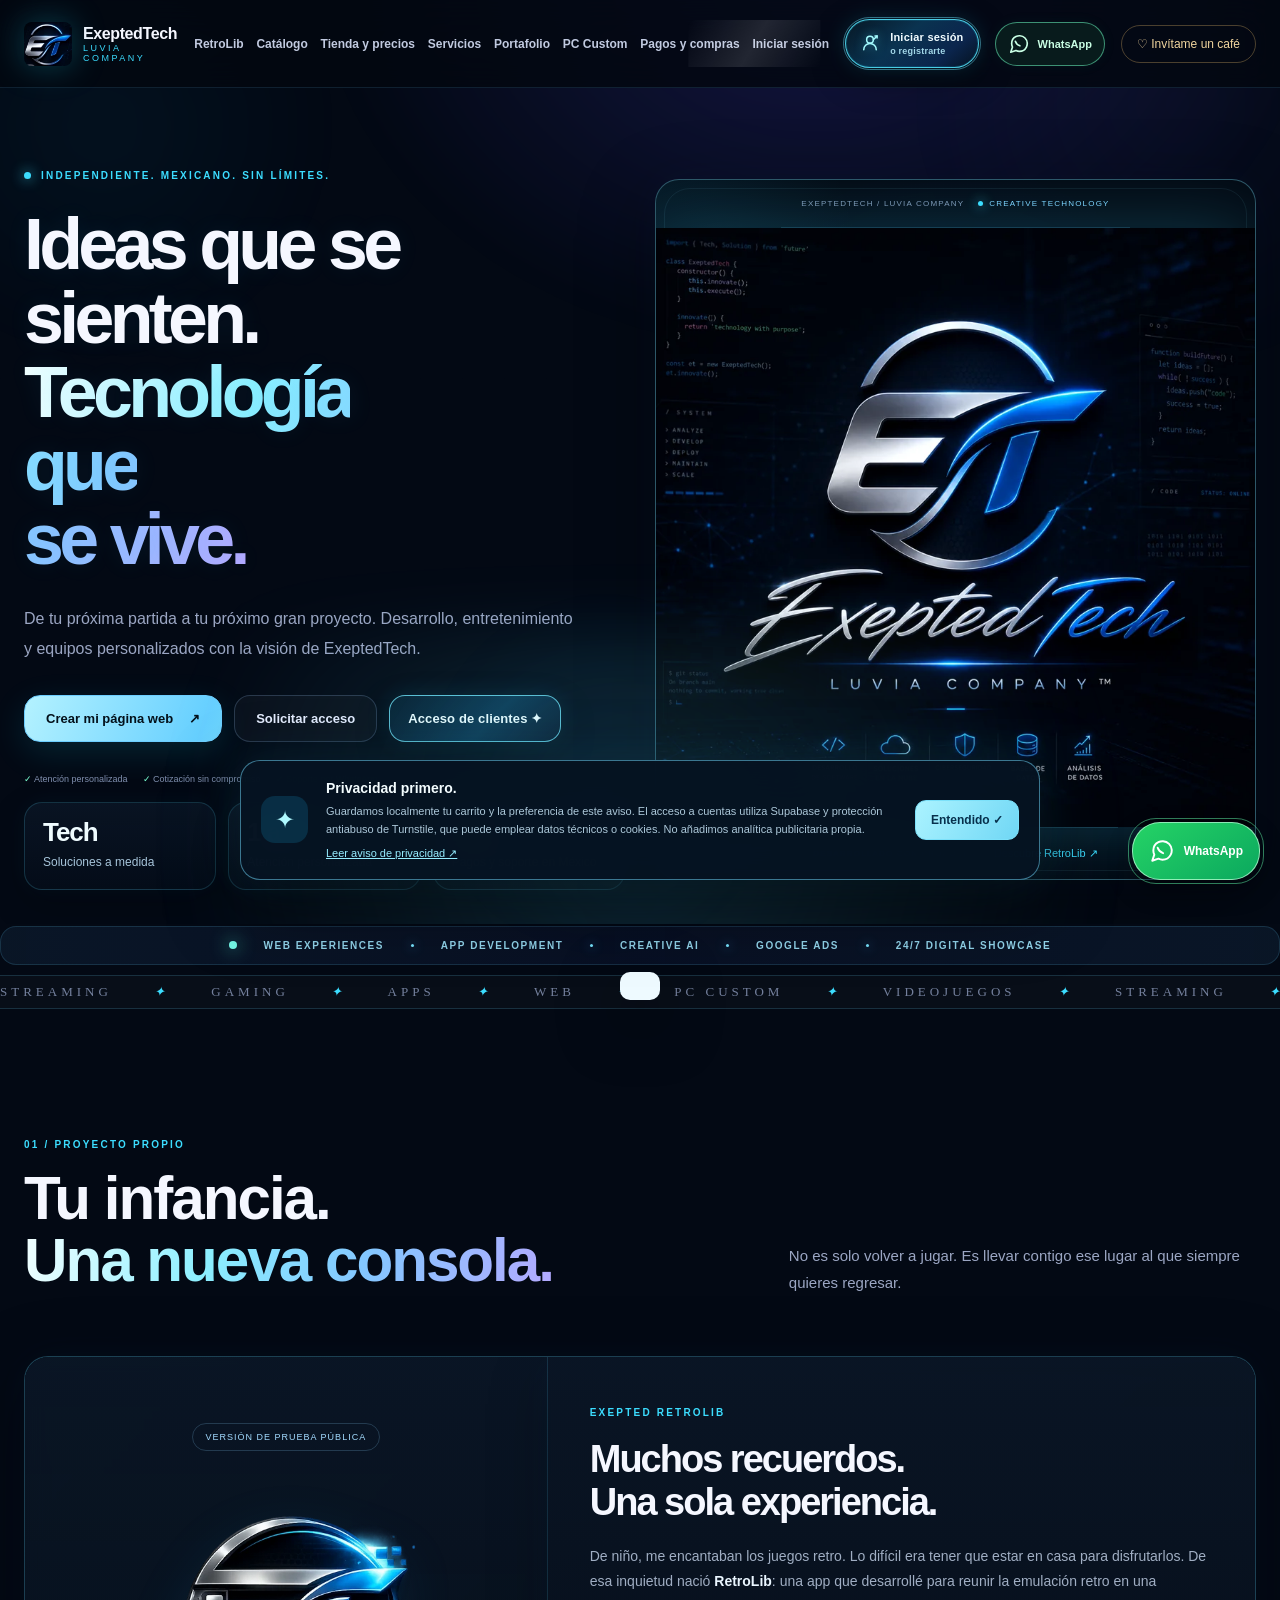
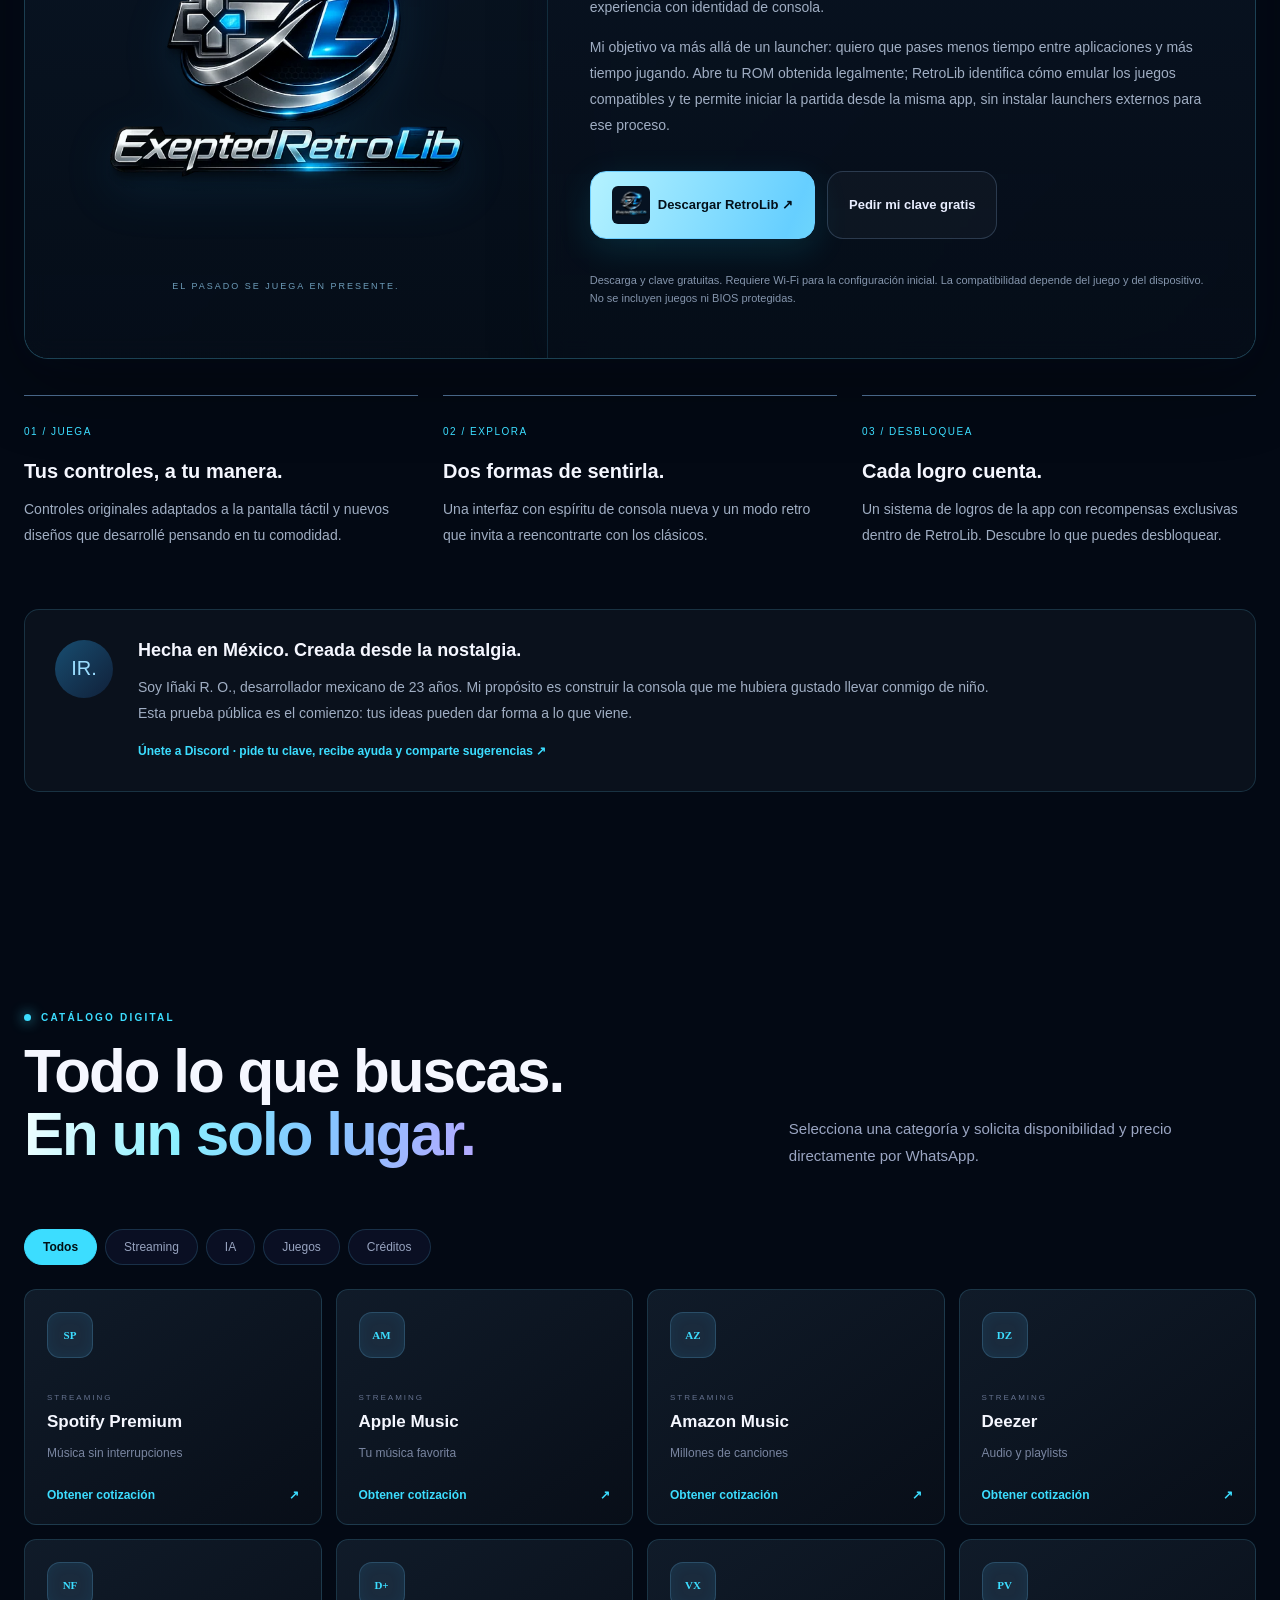
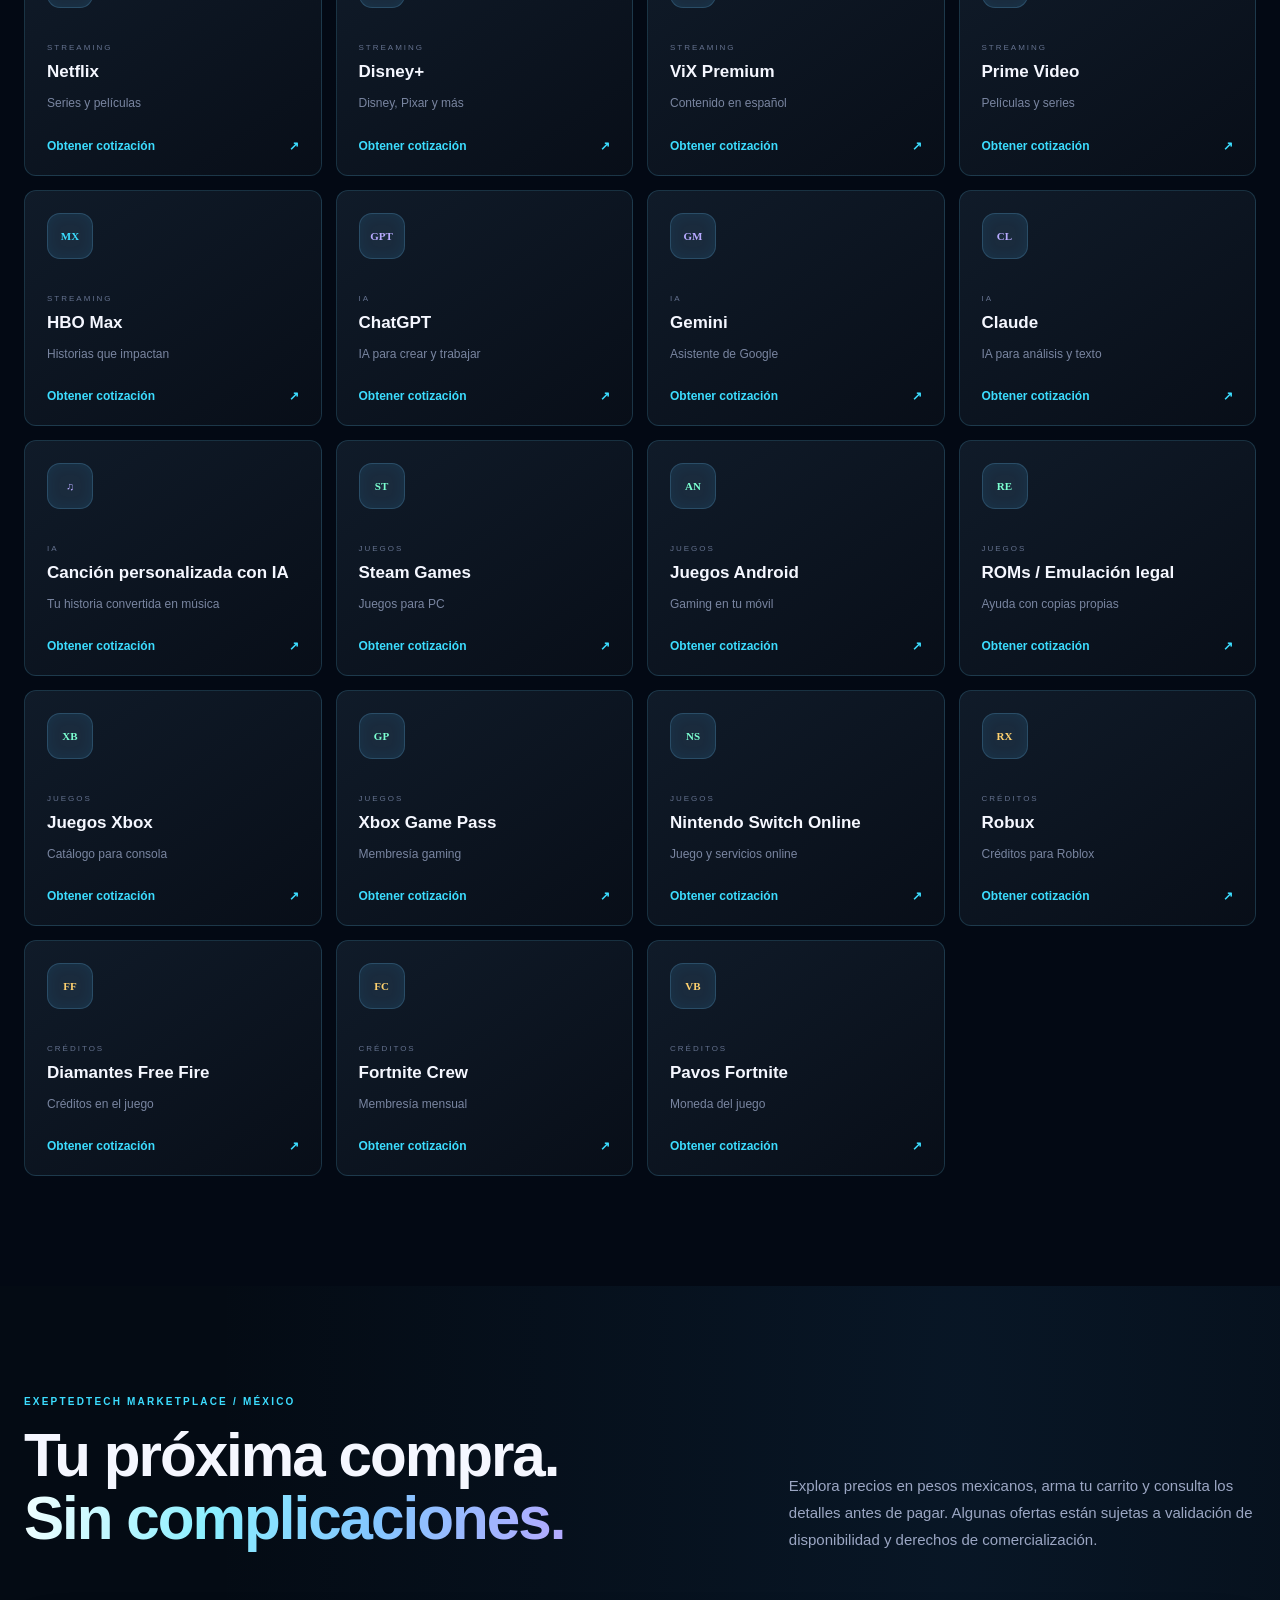
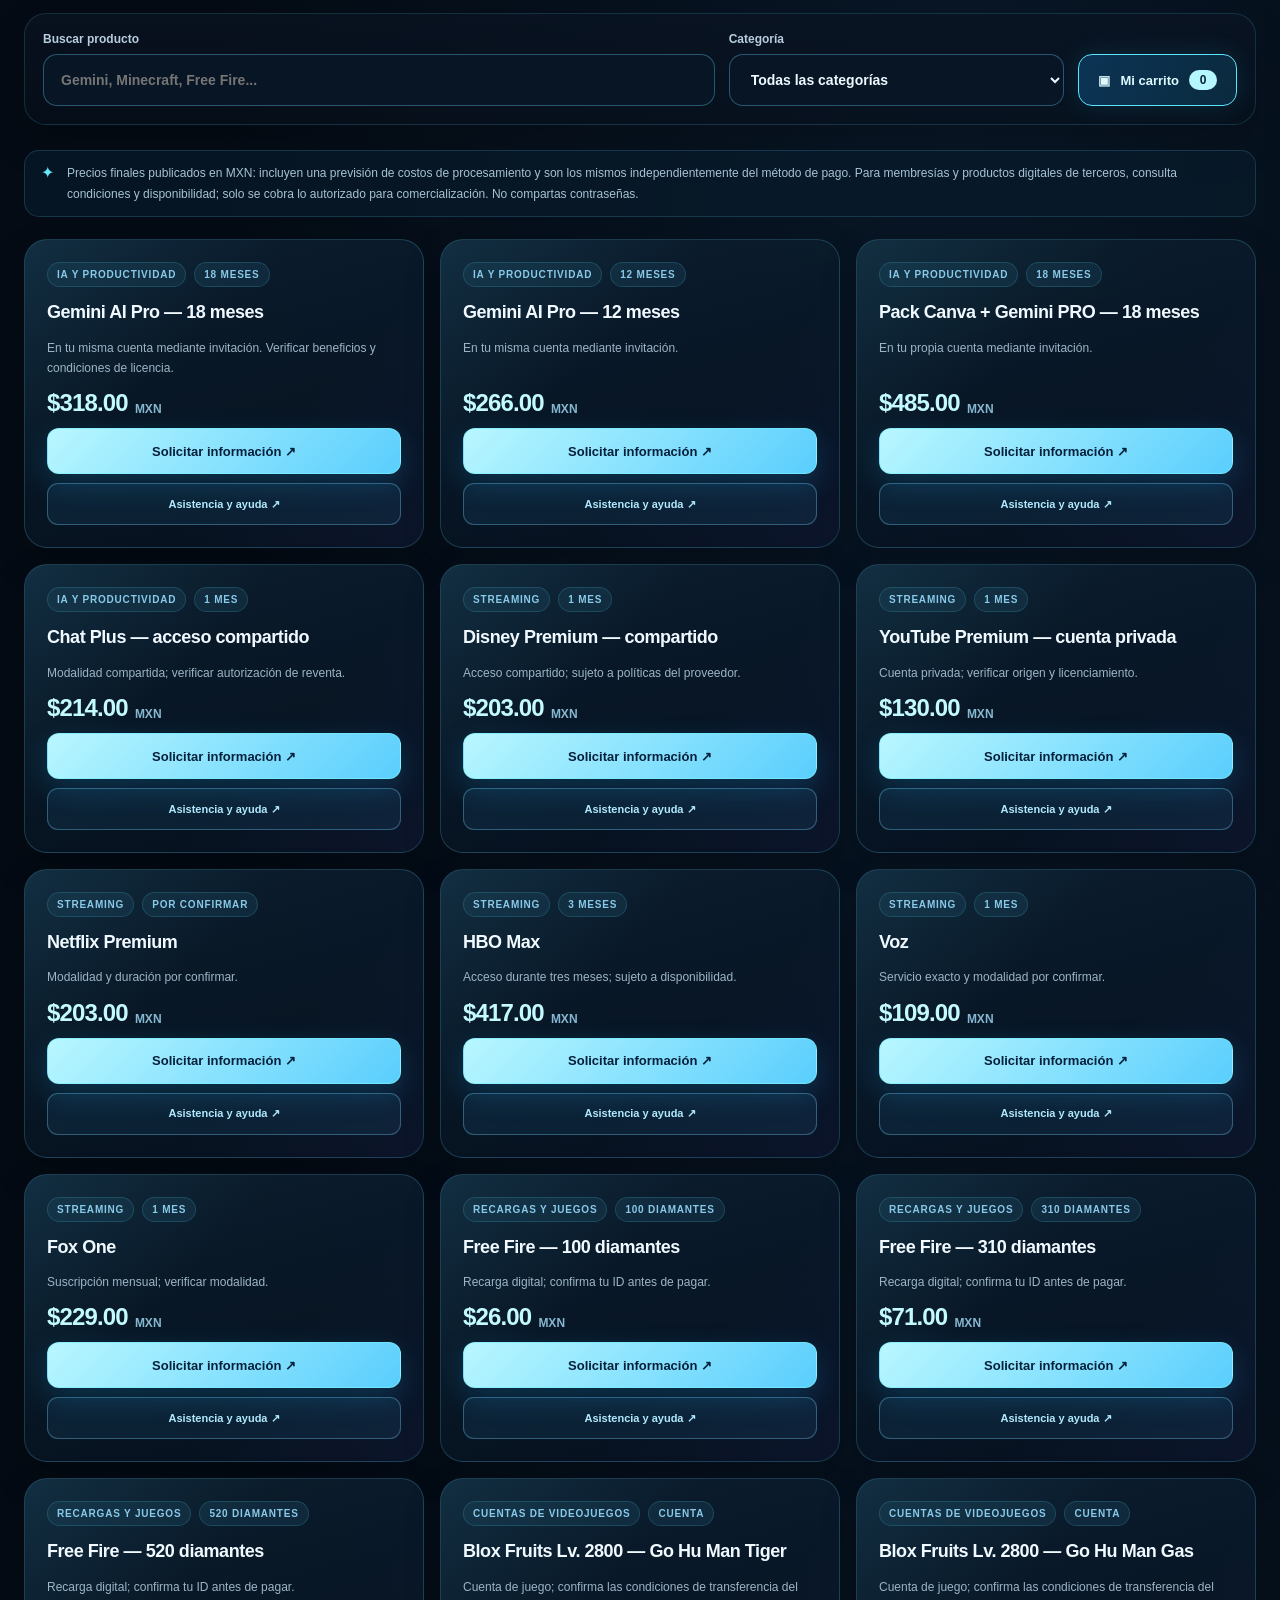
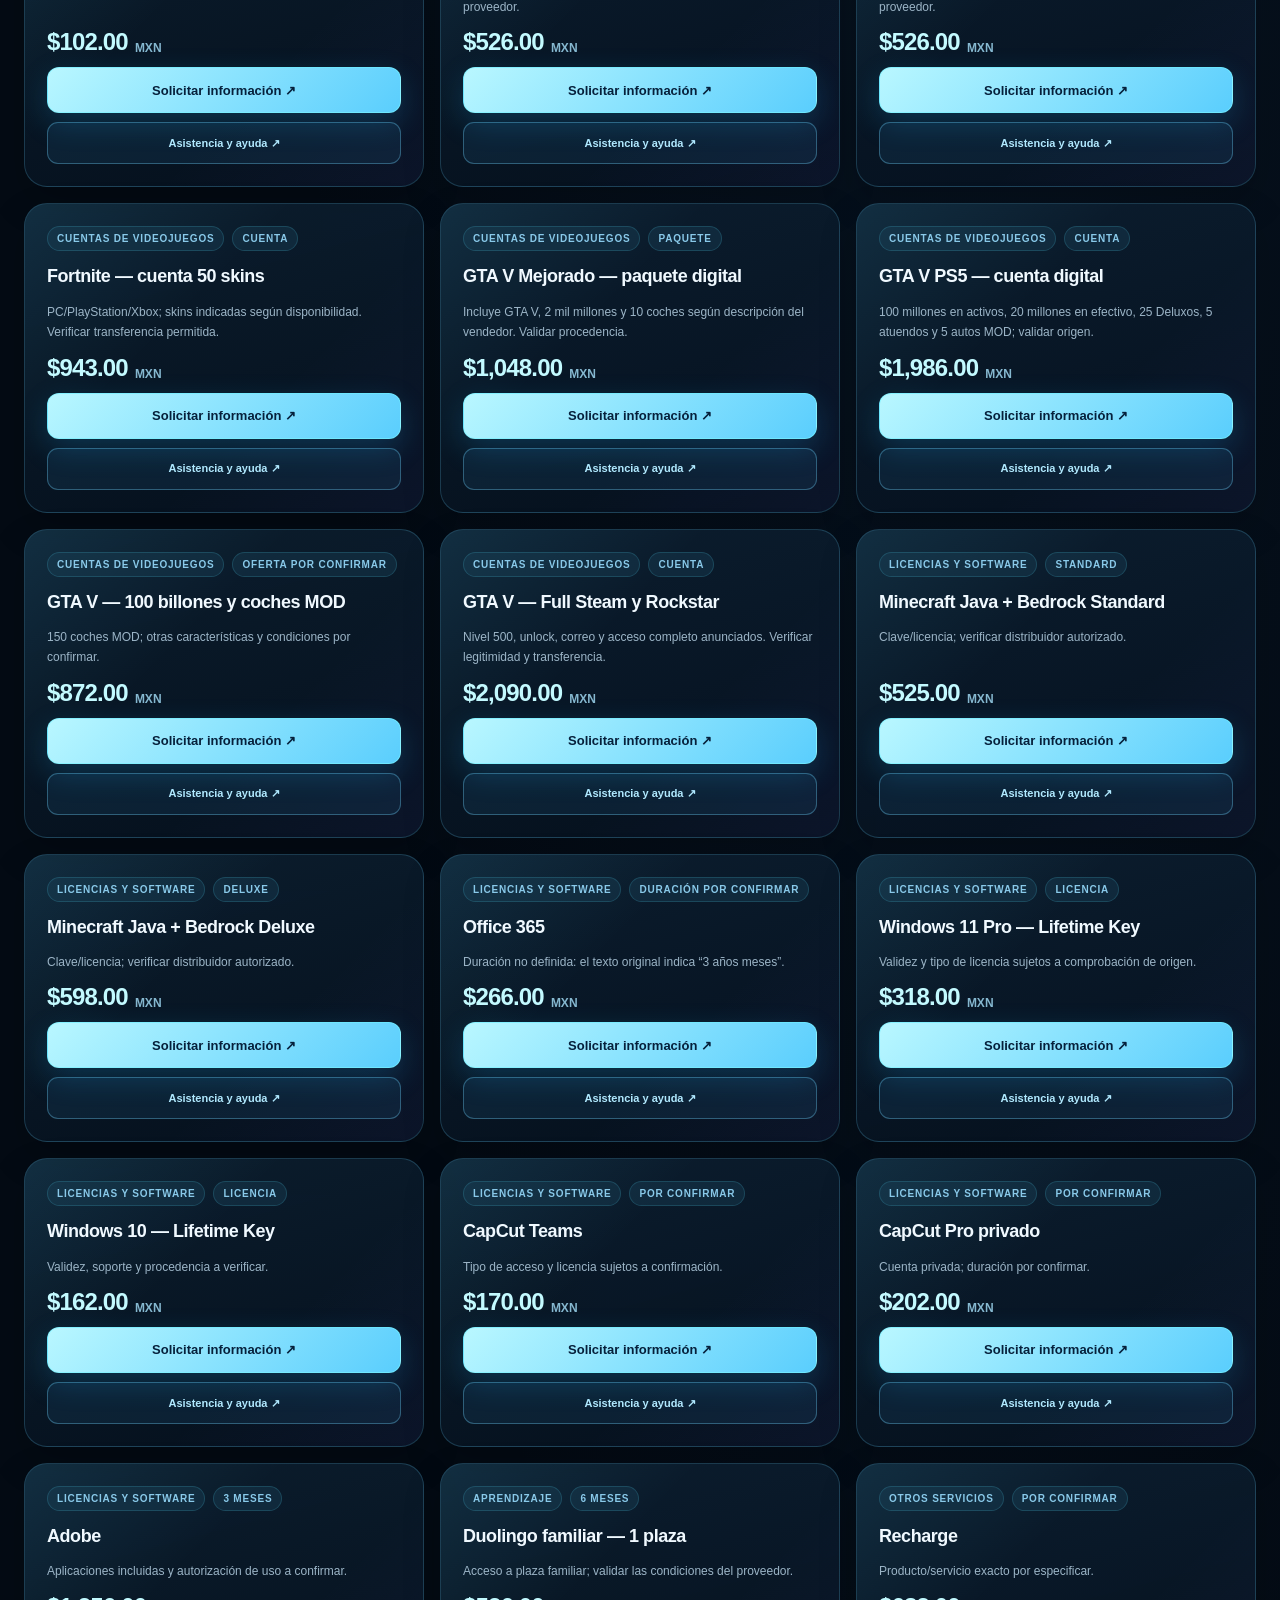
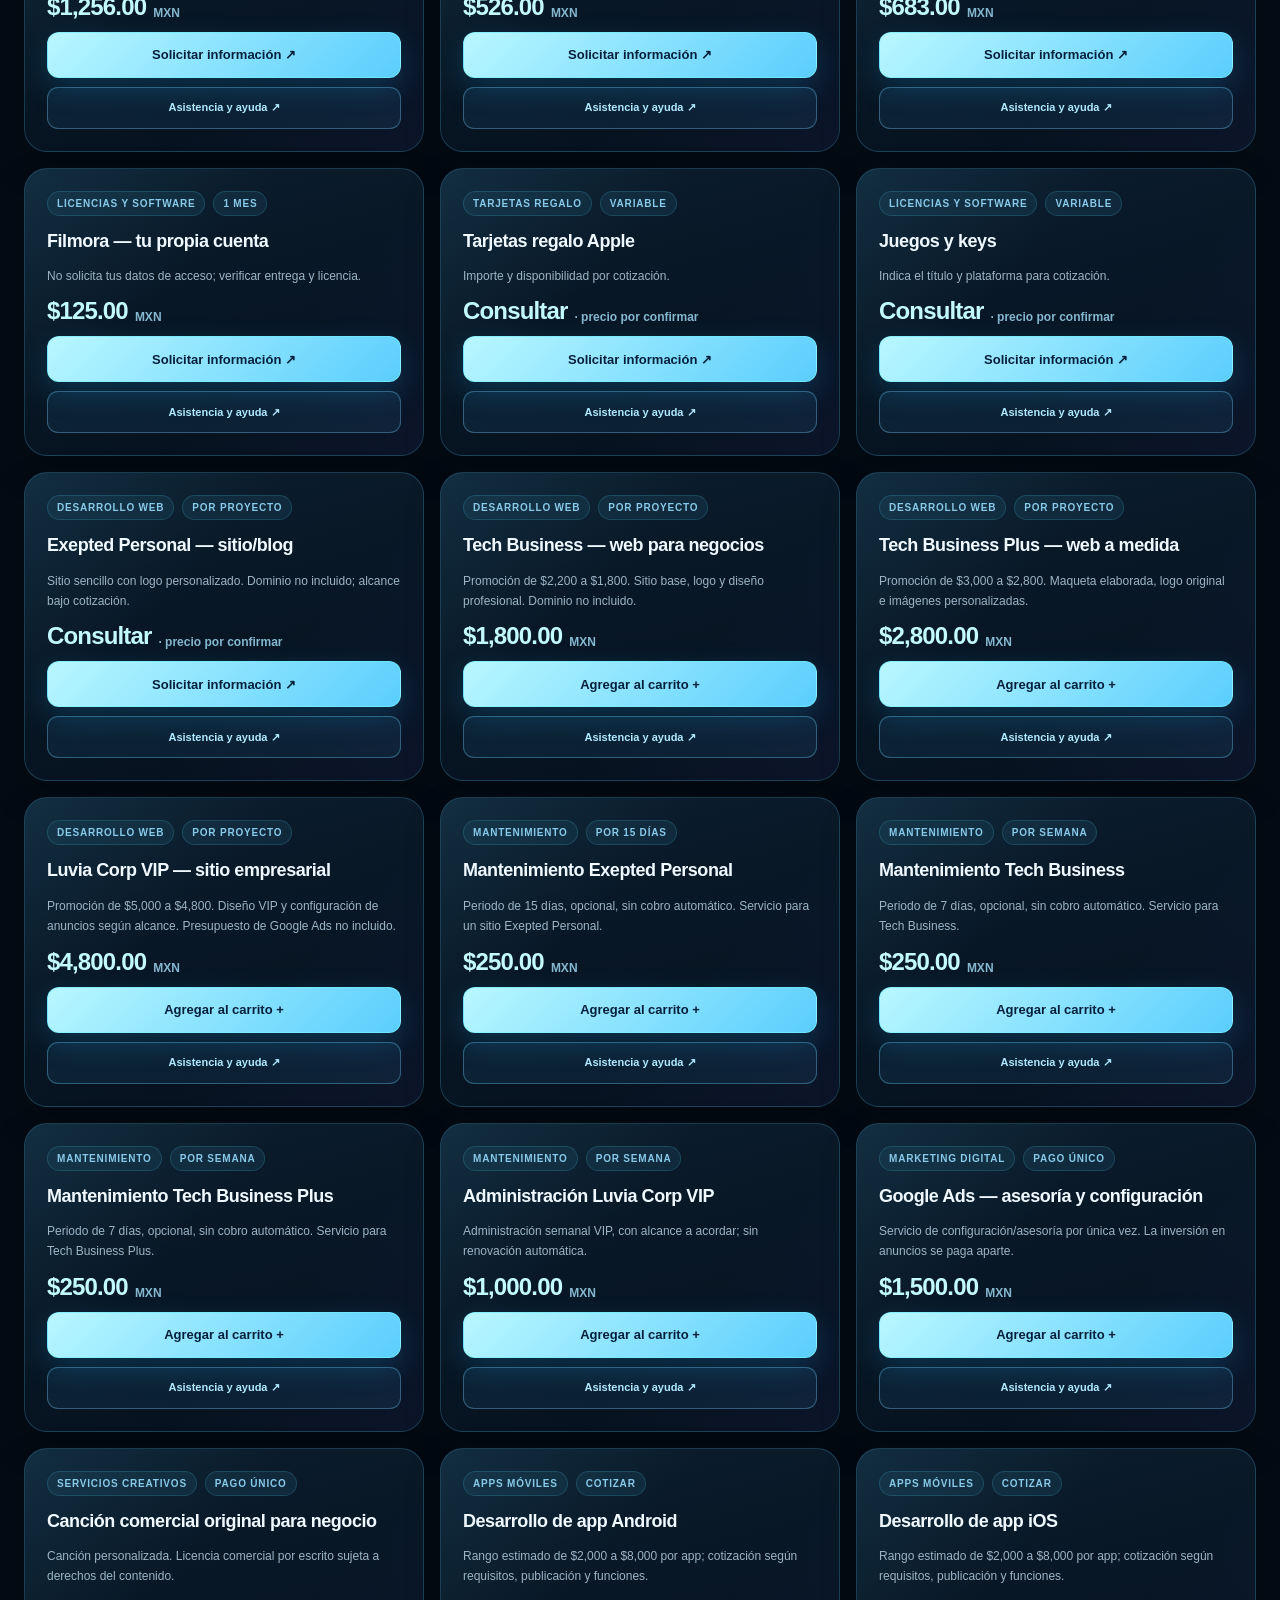
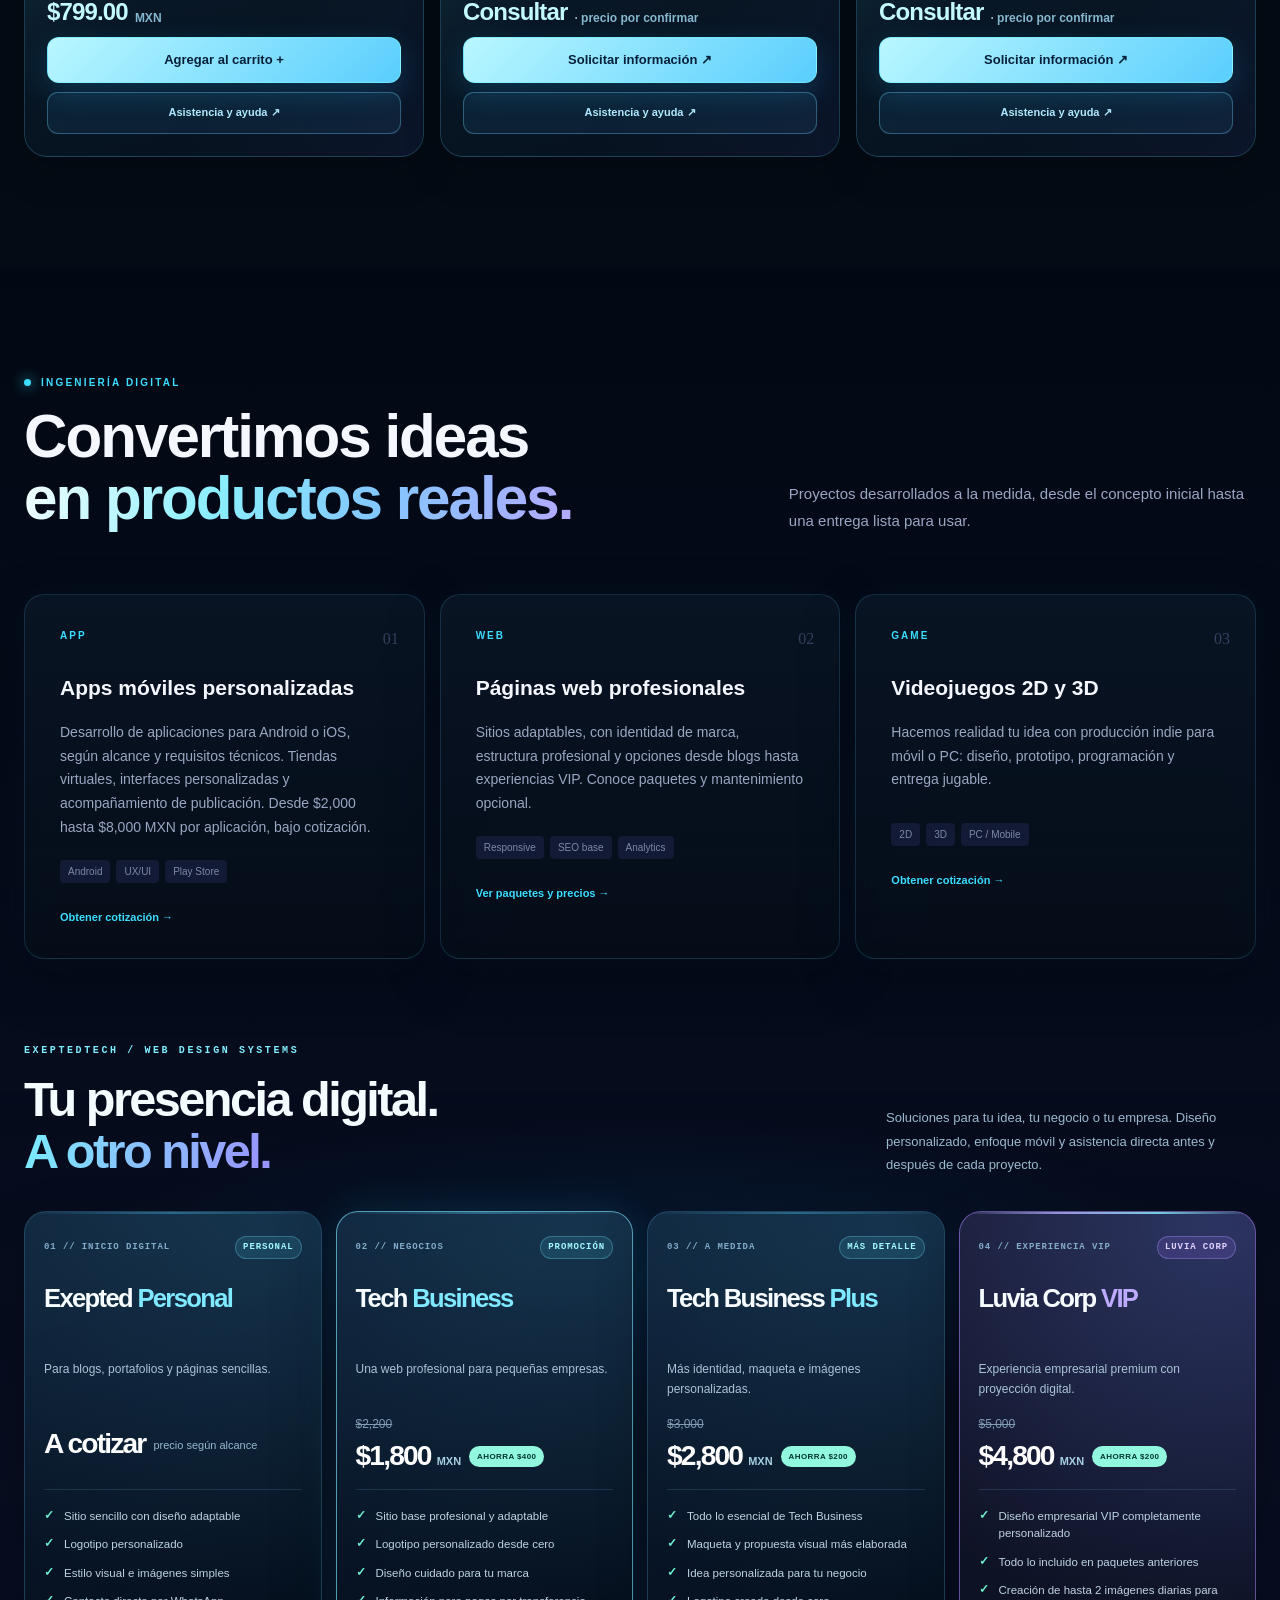
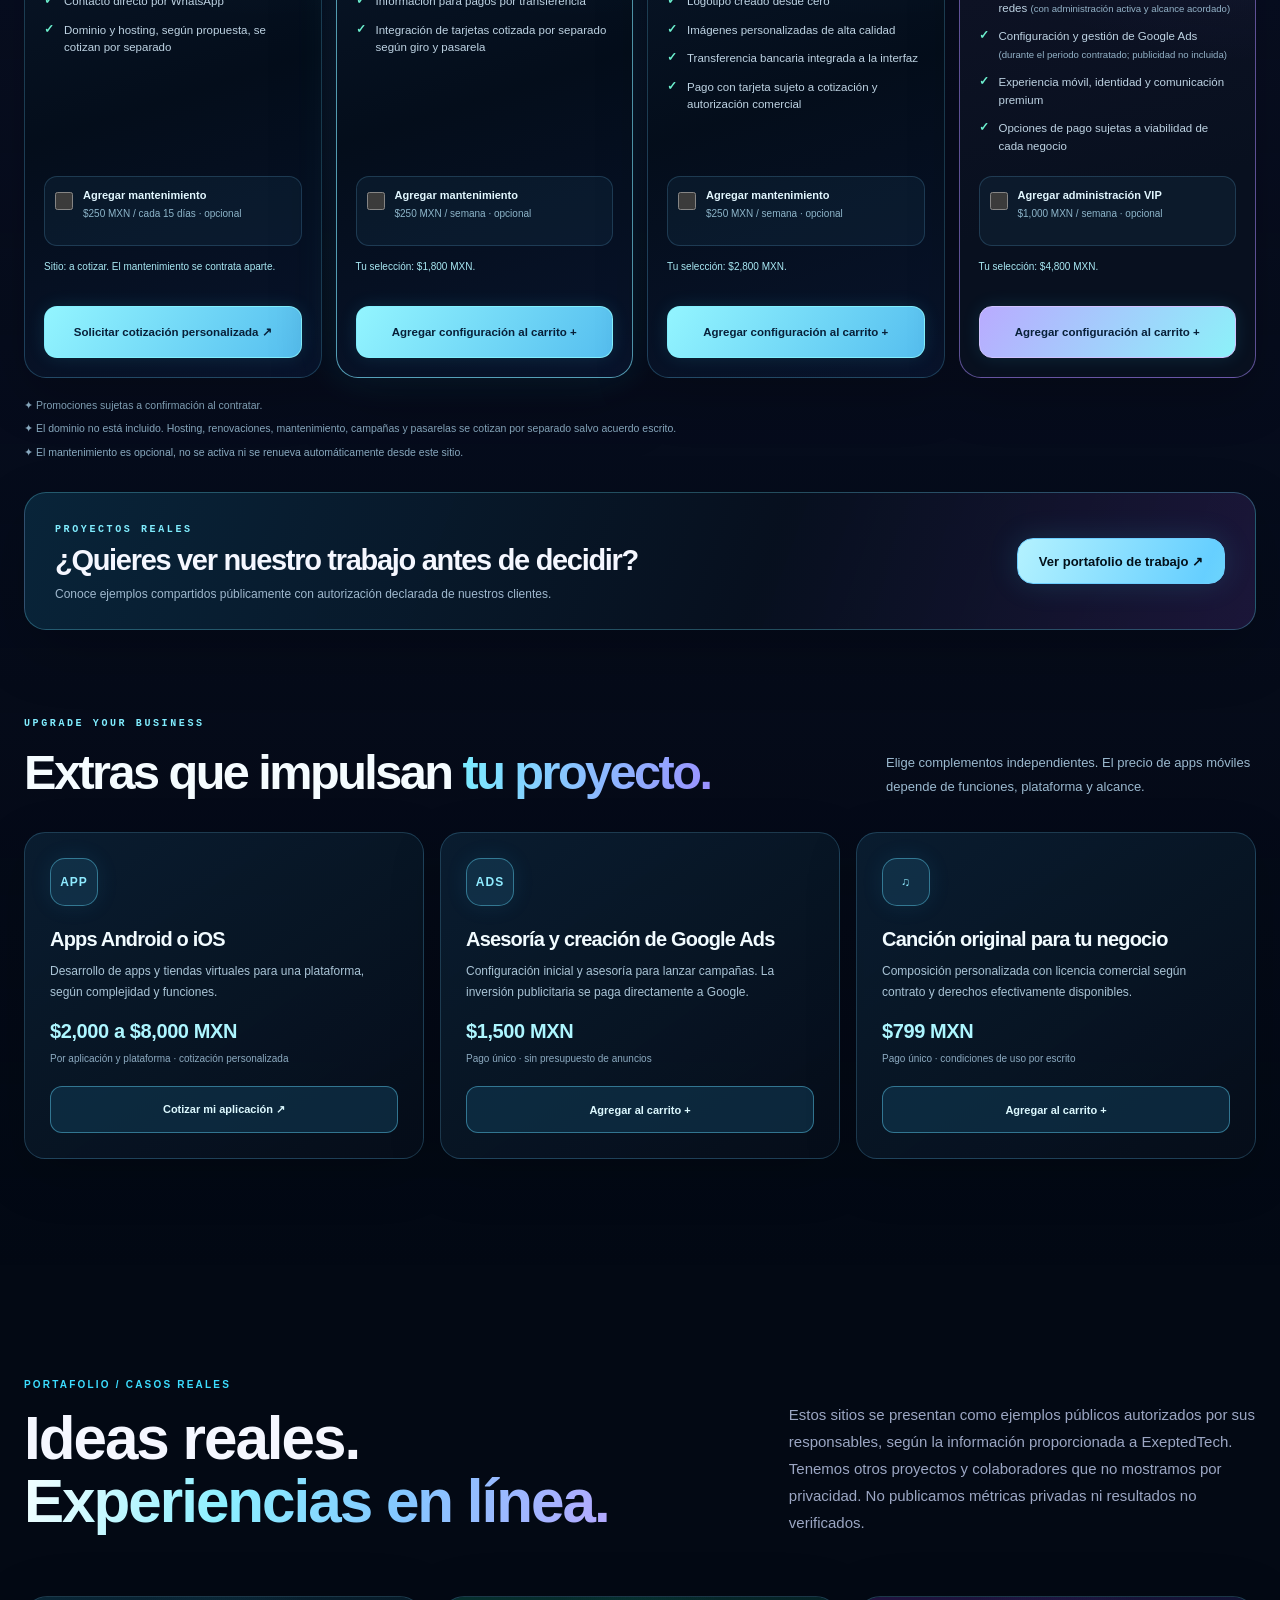
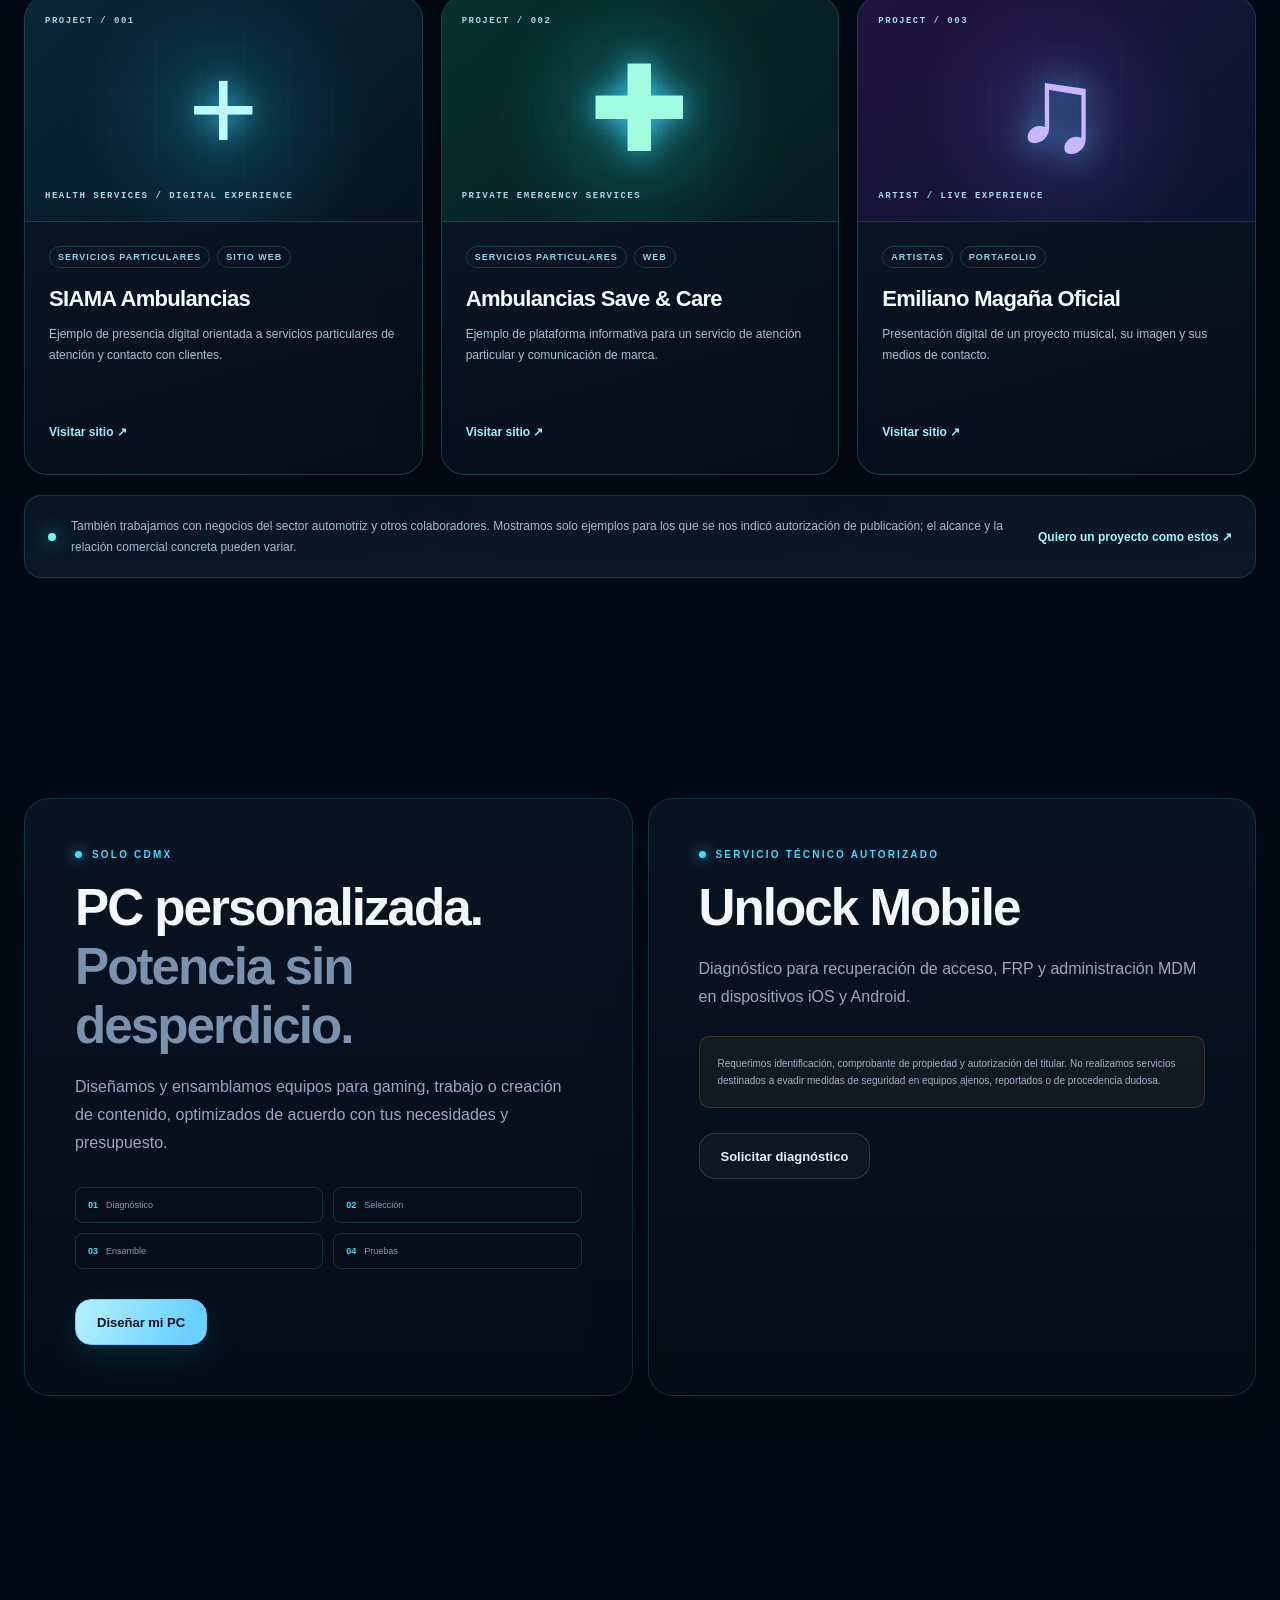
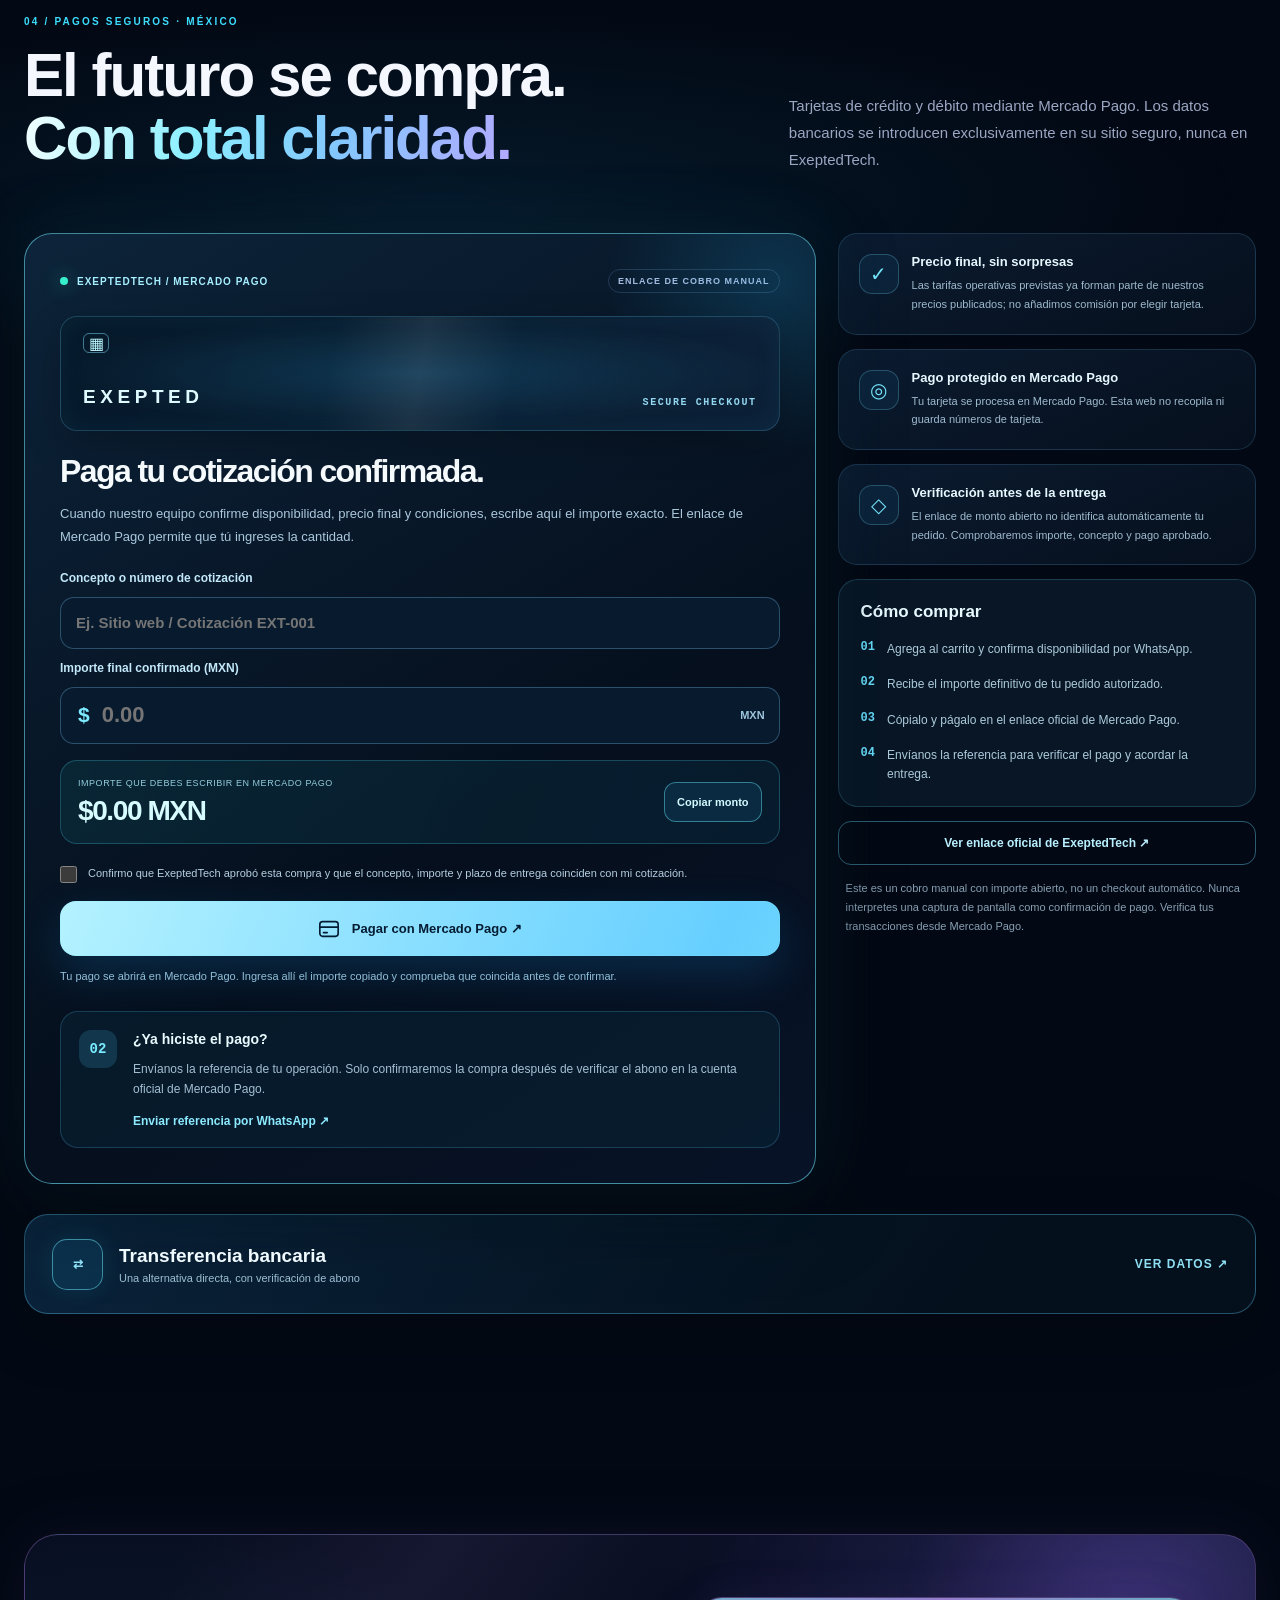
==== index.html @ 9f49c735 "EXEPTED TECH V.2" ====
<!doctype html>
<html lang="es">
<head>
  <meta charset="UTF-8">
  <meta name="viewport" content="width=device-width, initial-scale=1">
  <meta name="theme-color" content="#050816"><meta name="referrer" content="strict-origin-when-cross-origin"><meta http-equiv="Content-Security-Policy" content="default-src 'self'; script-src 'self' https://challenges.cloudflare.com; style-src 'self' 'unsafe-inline'; img-src 'self' data: https://challenges.cloudflare.com; connect-src 'self' https://nzxzuuognbvluxshflua.supabase.co https://challenges.cloudflare.com; frame-src https://challenges.cloudflare.com; font-src 'self'; object-src 'none'; base-uri 'self'; form-action 'self'; upgrade-insecure-requests">
  <meta name="description" content="ExeptedTech: diseño de páginas web para emprendedores y negocios desde $1,800 MXN en promoción, desarrollo de apps, Google Ads, tecnología y soporte en México. Conoce nuestro portafolio.">
  <meta property="og:title" content="ExeptedTech · Luvia Company">
  <meta property="og:description" content="Desarrollo web, apps, gaming, IA, RetroLib y soluciones digitales desde México.">
  <meta property="og:type" content="website">
  <meta property="og:locale" content="es_MX">
  <meta property="og:image" content="https://exeptedtech.xyz/assets/exeptedtech.webp">
  <meta name="twitter:card" content="summary_large_image">
  <meta property="og:url" content="https://exeptedtech.xyz/">
  <title>ExeptedTech | Iñaki Reyo · Luvia Company</title><link rel="canonical" href="https://exeptedtech.xyz/">
  <link rel="icon" href="assets/brand-mark.webp" type="image/webp">
  <link rel="preload" href="assets/exeptedtech.webp" as="image" fetchpriority="high">
  
  

  <link rel="stylesheet" href="styles.css?v=20261017ultimate3"><link rel="stylesheet" href="account.css?v=20261017ultimate3"><link rel="stylesheet" href="polish.css?v=20261017ultimate3"><link rel="stylesheet" href="shop.css?v=20261017ultimate3"><link rel="stylesheet" href="experience.css?v=20261017ultimate3">
  <script src="config.js?v=20261017ultimate3" defer></script><script src="app.js?v=20261017ultimate3" defer></script><script src="account.js?v=20261017ultimate3" defer></script><script src="polish.js?v=20261017ultimate3" defer></script><script src="shop-catalog.js?v=20261017ultimate3" defer></script><script src="shop.js?v=20261017ultimate3" defer></script><script src="mercadopago.js?v=20261017ultimate3" defer></script>

  <meta name="color-scheme" content="dark">
  <meta name="robots" content="index,follow,max-image-preview:large,max-snippet:-1,max-video-preview:-1">
  <meta name="author" content="Iñaki Reyo · ExeptedTech">
  <meta name="apple-mobile-web-app-capable" content="yes">
  <meta name="apple-mobile-web-app-status-bar-style" content="black-translucent">
  <meta name="apple-mobile-web-app-title" content="ExeptedTech">
  <meta name="application-name" content="ExeptedTech">
  <meta name="format-detection" content="telephone=no">
  <meta property="og:site_name" content="ExeptedTech">
  <meta property="og:image:alt" content="Logo de ExeptedTech, Luvia Company">
  <meta name="twitter:title" content="ExeptedTech | Iñaki Reyo · Luvia Company">
  <meta name="twitter:description" content="Desarrollo web, apps, gaming, RetroLib, soluciones digitales y PC personalizadas desde México.">
  <meta name="twitter:image" content="https://exeptedtech.xyz/assets/exeptedtech.webp">
  <script type="application/ld+json">
  {
    "@context":"https://schema.org",
    "@type":"Organization",
    "name":"ExeptedTech",
    "url":"https://exeptedtech.xyz/",
    "logo":"https://exeptedtech.xyz/assets/brand-mark.webp",
    "sameAs":["https://discord.gg/4PVAQs8Hcy","https://wa.me/525566147938"],
    "founder":{"@type":"Person","name":"Iñaki Reyo"},
    "description":"Estudio y marca tecnológica mexicana dedicada a desarrollo web, apps, soluciones gaming, IA, PC personalizadas y el proyecto RetroLib."
  }
  </script>
  <script type="application/ld+json">
  {
    "@context":"https://schema.org",
    "@type":"WebSite",
    "name":"ExeptedTech",
    "url":"https://exeptedtech.xyz/",
    "inLanguage":"es-MX"

  }
  </script>
  <script type="application/ld+json">{"@context":"https://schema.org","@type":"Service","name":"Diseño y desarrollo de sitios web — ExeptedTech","provider":{"@type":"Organization","name":"ExeptedTech","url":"https://exeptedtech.xyz/"},"serviceType":"Desarrollo web profesional","areaServed":{"@type":"Country","name":"México"},"hasOfferCatalog":{"@type":"OfferCatalog","name":"Paquetes de desarrollo web","itemListElement":[{"@type":"OfferCatalog","name":"Exepted Personal","description":"Precio sujeto a cotización; dominio no incluido"},{"@type":"Offer","name":"Tech Business — promoción","price":"1800","priceCurrency":"MXN","availability":"https://schema.org/PreOrder"},{"@type":"Offer","name":"Tech Business Plus — promoción","price":"2800","priceCurrency":"MXN","availability":"https://schema.org/PreOrder"},{"@type":"Offer","name":"Luvia Corp VIP — promoción","price":"4800","priceCurrency":"MXN","availability":"https://schema.org/PreOrder"}]}}</script>

</head>
<body>
  <div class="reading-progress" aria-hidden="true"></div><a class="skip" href="#main">Saltar al contenido</a>
  <div class="aurora" aria-hidden="true"></div>
  <header class="header" id="header">
    <a class="brand" href="#inicio" aria-label="ExeptedTech, inicio">
      <img src="assets/brand-mark.webp" alt="" width="42" height="42">
      <span><strong>ExeptedTech</strong><small>Luvia Company</small></span>
    </a>
    <nav class="nav" id="nav" aria-label="Navegación principal">
      <a href="#retrolib">RetroLib</a><a href="#catalogo">Catálogo</a><a href="#tienda">Tienda y precios</a><a href="#servicios">Servicios</a><a href="#portafolio">Portafolio</a><a href="#pc">PC Custom</a><a href="#pagos">Pagos y compras</a><a href="#cuenta" data-auth-mode="login">Iniciar sesión</a>
    </nav>
    <a class="header-auth-cta" href="#cuenta" data-open-auth-modal="signup" aria-label="Abrir acceso de clientes"><svg width="20" height="20" viewBox="0 0 24 24" aria-hidden="true" fill="none" stroke="currentColor" stroke-width="1.8" stroke-linecap="round" stroke-linejoin="round"><path d="M12 12a4 4 0 1 0-4-4 4 4 0 0 0 4 4Z"/><path d="M4.5 20a7.5 7.5 0 0 1 15 0"/><path d="M18 3.5h2.5V6"/><path d="M20.5 3.5 16 8"/></svg><span class="auth-cta-label">Iniciar sesión <small>o registrarte</small></span></a>
    <a class="header-whatsapp wa" data-product="contactar al equipo" href="#" aria-label="Chatear con ExeptedTech por WhatsApp"><svg width="22" height="22" viewBox="0 0 24 24" aria-hidden="true" fill="none" stroke="currentColor" stroke-width="1.8" stroke-linecap="round" stroke-linejoin="round"><path d="M21 11.5a8.38 8.38 0 0 1-.9 3.8 8.5 8.5 0 0 1-7.6 4.7 8.38 8.38 0 0 1-3.8-.9L3 21l1.9-5.7a8.38 8.38 0 0 1-.9-3.8 8.5 8.5 0 0 1 4.7-7.6 8.38 8.38 0 0 1 3.8-.9h.5a8.48 8.48 0 0 1 8 8v.5z"/><path d="M8 9c.8 2.4 2.6 4.2 5 5"/></svg><span>WhatsApp</span></a>
    <button class="menu" id="menu" aria-label="Abrir menú" aria-expanded="false"><span></span><span></span></button>
    <a class="coffee-link" href="#donaciones">♡ Invítame un café</a>
  </header>

  <main id="main">
    <section class="hero section" id="inicio">
      <div class="hero-copy reveal">
        <div class="eyebrow"><i></i> INDEPENDIENTE. MEXICANO. SIN LÍMITES.</div>
        <h1>Ideas que se sienten.<br><span class="gradient">Tecnología que<br>se vive.</span></h1>
        <p>De tu próxima partida a tu próximo gran proyecto. Desarrollo, entretenimiento y equipos personalizados con la visión de ExeptedTech.</p>
        <div class="hero-actions"><a class="button" href="#paquetes-web">Crear mi página web <b>↗</b></a><a class="button ghost wa" data-product="ExeptedRetroLib" href="#">Solicitar acceso</a><a class="button neon-outline" href="#cuenta" data-open-auth-modal="signup">Acceso de clientes ✦</a></div>
        <div class="trust"><span>✓ Atención personalizada</span><span>✓ Cotización sin compromiso</span><span>✓ Soporte por WhatsApp</span></div><div class="hero-mini-panels reveal"><article><strong>Tech</strong><span>Soluciones a medida</span></article><article><strong>1 a 1</strong><span>Atención personalizada</span></article><article><strong>MX</strong><span>Pagos y soporte en México</span></article></div>
      </div>
      <div class="hero-visual brand-stage" aria-label="Identidad ExeptedTech"><div class="stage-label"><span>EXEPTEDTECH / LUVIA COMPANY</span><span class="live-dot">CREATIVE TECHNOLOGY</span></div><img class="hero-logo" src="assets/exeptedtech.webp" width="840" height="840" fetchpriority="high" alt="ExeptedTech: emblema metálico azul y plata, Luvia Company"><div class="stage-bottom"><span>DESARROLLADO CON PROPÓSITO</span><a href="#retrolib">Descubre RetroLib ↗</a></div></div>
    </section>


    <div class="xt-command-strip" aria-label="Servicios destacados de ExeptedTech">
      <span class="xt-led" aria-hidden="true"></span><span>WEB EXPERIENCES</span><i></i><span>APP DEVELOPMENT</span><i></i><span>CREATIVE AI</span><i></i><span>GOOGLE ADS</span><i></i><span>24/7 DIGITAL SHOWCASE</span>
    </div>
    <section class="ticker" aria-label="Servicios destacados"><div>STREAMING <i>✦</i> GAMING <i>✦</i> APPS <i>✦</i> WEB <i>✦</i> PC CUSTOM <i>✦</i> VIDEOJUEGOS <i>✦</i> STREAMING <i>✦</i> GAMING</div></section>

    <section class="section feature" id="retrolib">
      <div class="section-head"><div><div class="eyebrow">01 / PROYECTO PROPIO</div><h2>Tu infancia.<br><span>Una nueva consola.</span></h2></div><p>No es solo volver a jugar. Es llevar contigo ese lugar al que siempre quieres regresar.</p></div>
      <div class="retro-showcase"><div class="retro-art"><span class="pill">VERSIÓN DE PRUEBA PÚBLICA</span><img src="assets/retrolib.webp" width="640" height="640" loading="lazy" alt="Logo ExeptedRetroLib"><div class="retro-art-caption">EL PASADO SE JUEGA EN PRESENTE.</div></div>
      <div class="retro-story"><div class="eyebrow">EXEPTED RETROLIB</div><h2>Muchos recuerdos.<br>Una sola experiencia.</h2><p>De niño, me encantaban los juegos retro. Lo difícil era tener que estar en casa para disfrutarlos. De esa inquietud nació <strong>RetroLib</strong>: una app que desarrollé para reunir la emulación retro en una experiencia con identidad de consola.</p><p>Mi objetivo va más allá de un launcher: quiero que pases menos tiempo entre aplicaciones y más tiempo jugando. Abre tu ROM obtenida legalmente; RetroLib identifica cómo emular los juegos compatibles y te permite iniciar la partida desde la misma app, sin instalar launchers externos para ese proceso.</p><div class="hero-actions"><a class="button download-link" href="https://drive.google.com/drive/folders/1XLfV8OJsD5VQ97hmtADUnoPaIWk8A0pC?usp=drive_link" target="_blank" rel="noopener noreferrer"><img src="assets/retrolib.webp" width="38" height="38" alt=""> Descargar RetroLib ↗</a><a class="button ghost" href="https://wa.me/525566147938?text=Hola%20ExeptedTech%2C%20quiero%20probar%20RetroLib.%20%C2%BFMe%20compartes%20gratis%20la%20clave%20para%20extraer%20el%20archivo%20y%20me%20ayudas%20a%20instalarlo%3F" target="_blank" rel="noopener noreferrer">Pedir mi clave gratis</a></div><small class="legal-note">Descarga y clave gratuitas. Requiere Wi-Fi para la configuración inicial. La compatibilidad depende del juego y del dispositivo. No se incluyen juegos ni BIOS protegidas.</small></div></div>
      <div class="retro-features"><article><span>01 / JUEGA</span><h3>Tus controles, a tu manera.</h3><p>Controles originales adaptados a la pantalla táctil y nuevos diseños que desarrollé pensando en tu comodidad.</p></article><article><span>02 / EXPLORA</span><h3>Dos formas de sentirla.</h3><p>Una interfaz con espíritu de consola nueva y un modo retro que invita a reencontrarte con los clásicos.</p></article><article><span>03 / DESBLOQUEA</span><h3>Cada logro cuenta.</h3><p>Un sistema de logros de la app con recompensas exclusivas dentro de RetroLib. Descubre lo que puedes desbloquear.</p></article></div>
      <div class="founder-note"><span class="founder-avatar">IR.</span><div><h3>Hecha en México. Creada desde la nostalgia.</h3><p>Soy Iñaki R. O., desarrollador mexicano de 23 años. Mi propósito es construir la consola que me hubiera gustado llevar conmigo de niño. Esta prueba pública es el comienzo: tus ideas pueden dar forma a lo que viene.</p><a href="https://discord.gg/4PVAQs8Hcy" target="_blank" rel="noopener noreferrer" class="text-link">Únete a Discord · pide tu clave, recibe ayuda y comparte sugerencias ↗</a></div></div>
    </section>

    <section class="section" id="catalogo">
      <div class="section-head reveal"><div><div class="eyebrow"><i></i> Catálogo digital</div><h2>Todo lo que buscas.<br><span>En un solo lugar.</span></h2></div><p>Selecciona una categoría y solicita disponibilidad y precio directamente por WhatsApp.</p></div>
      <div class="filters" role="group" aria-label="Filtrar catálogo"><button class="active" data-filter="all">Todos</button><button data-filter="streaming">Streaming</button><button data-filter="ia">IA</button><button data-filter="juegos">Juegos</button><button data-filter="gift">Créditos</button></div>
      <div class="product-grid" id="products"></div><noscript><p>Activa JavaScript para ver y filtrar el catálogo completo, o <a href="https://wa.me/525566147938">solicita el catálogo por WhatsApp</a>.</p></noscript>
    </section>

    <section class="section store" id="tienda" aria-labelledby="store-title">
      <div class="section-head"><div><div class="eyebrow">EXEPTEDTECH MARKETPLACE / MÉXICO</div><h2 id="store-title">Tu próxima compra.<br><span>Sin complicaciones.</span></h2></div><p>Explora precios en pesos mexicanos, arma tu carrito y consulta los detalles antes de pagar. Algunas ofertas están sujetas a validación de disponibilidad y derechos de comercialización.</p></div>
      <div class="store-toolbar"><label class="store-search-label">Buscar producto<input id="store-search" type="search" placeholder="Gemini, Minecraft, Free Fire..." autocomplete="off" aria-label="Buscar en la tienda"></label><label class="store-filter-label">Categoría<select id="store-category" aria-label="Filtrar productos"><option value="all">Todas las categorías</option></select></label><button type="button" class="store-open-cart" id="open-cart" aria-label="Abrir carrito">▣ <span>Mi carrito</span> <strong id="cart-count" aria-live="polite">0</strong></button></div>
      <div class="store-note" role="note"><span aria-hidden="true">✦</span><p>Precios finales publicados en MXN: incluyen una previsión de costos de procesamiento y son los mismos independientemente del método de pago. Para membresías y productos digitales de terceros, consulta condiciones y disponibilidad; solo se cobra lo autorizado para comercialización. No compartas contraseñas.</p></div>
      <div class="store-grid" id="store-items" aria-live="polite"></div>
      <p class="store-empty" id="store-empty" hidden>No se encontraron productos con esos filtros.</p>
    </section>

    <section class="section services" id="servicios">
      <div class="section-head reveal"><div><div class="eyebrow"><i></i> Ingeniería digital</div><h2>Convertimos ideas<br><span>en productos reales.</span></h2></div><p>Proyectos desarrollados a la medida, desde el concepto inicial hasta una entrega lista para usar.</p></div>
      <div class="service-grid">
        <article class="service-card reveal"><span>01</span><div class="service-icon">APP</div><h3>Apps móviles personalizadas</h3><p>Desarrollo de aplicaciones para Android o iOS, según alcance y requisitos técnicos. Tiendas virtuales, interfaces personalizadas y acompañamiento de publicación. Desde $2,000 hasta $8,000 MXN por aplicación, bajo cotización.</p><div class="tags"><i>Android</i><i>UX/UI</i><i>Play Store</i></div><a class="text-link wa" data-product="desarrollo de una app móvil personalizada" href="#">Obtener cotización →</a></article>
        <article class="service-card reveal"><span>02</span><div class="service-icon">WEB</div><h3>Páginas web profesionales</h3><p>Sitios adaptables, con identidad de marca, estructura profesional y opciones desde blogs hasta experiencias VIP. Conoce paquetes y mantenimiento opcional.</p><div class="tags"><i>Responsive</i><i>SEO base</i><i>Analytics</i></div><a class="text-link" href="#paquetes-web">Ver paquetes y precios →</a></article>
        <article class="service-card reveal"><span>03</span><div class="service-icon">GAME</div><h3>Videojuegos 2D y 3D</h3><p>Hacemos realidad tu idea con producción indie para móvil o PC: diseño, prototipo, programación y entrega jugable.</p><div class="tags"><i>2D</i><i>3D</i><i>PC / Mobile</i></div><a class="text-link wa" data-product="desarrollo de un videojuego personalizado" href="#">Obtener cotización →</a></article>
      </div>

      <section class="xt-pricing-zone" id="paquetes-web" aria-labelledby="xt-pricing-title">
        <div class="xt-pricing-intro reveal">
          <div><span class="xt-overline">EXEPTEDTECH / WEB DESIGN SYSTEMS</span><h3 id="xt-pricing-title">Tu presencia digital.<br><em>A otro nivel.</em></h3></div>
          <p>Soluciones para tu idea, tu negocio o tu empresa. Diseño personalizado, enfoque móvil y asistencia directa antes y después de cada proyecto.</p>
        </div>
        <div class="xt-plans" id="xt-plans">
          <article class="xt-plan reveal" data-plan="personal"><div class="xt-plan-top"><span>01 // INICIO DIGITAL</span><span class="xt-plan-marker">PERSONAL</span></div>
            <h4>Exepted <span>Personal</span></h4><p class="xt-plan-sub">Para blogs, portafolios y páginas sencillas.</p>
            <div class="xt-price"><strong>A cotizar</strong><small>precio según alcance</small></div>
            <ul><li>Sitio sencillo con diseño adaptable</li><li>Logotipo personalizado</li><li>Estilo visual e imágenes simples</li><li>Contacto directo por WhatsApp</li><li>Dominio y hosting, según propuesta, se cotizan por separado</li></ul>
            <label class="xt-option"><input type="checkbox" class="xt-plan-option" data-option="web-personal-maint"><span><b>Agregar mantenimiento</b><small>$250 MXN / cada 15 días · opcional</small></span></label>
            <div class="xt-plan-total" aria-live="polite">Sitio: cotización personalizada. El mantenimiento se contrata aparte.</div>
            <button type="button" class="xt-plan-action" data-configure-plan="personal">Solicitar cotización personalizada ↗</button>
          </article>
          <article class="xt-plan popular reveal" data-plan="business"><div class="xt-plan-top"><span>02 // NEGOCIOS</span><span class="xt-plan-marker">PROMOCIÓN</span></div>
            <h4>Tech <span>Business</span></h4><p class="xt-plan-sub">Una web profesional para pequeñas empresas.</p>
            <div class="xt-price"><del>$2,200</del><strong>$1,800 <small>MXN</small></strong><span class="xt-discount">AHORRA $400</span></div>
            <ul><li>Sitio base profesional y adaptable</li><li>Logotipo personalizado desde cero</li><li>Diseño cuidado para tu marca</li><li>Información para pagos por transferencia</li><li>Integración de tarjetas cotizada por separado según giro y pasarela</li></ul>
            <label class="xt-option"><input type="checkbox" class="xt-plan-option" data-option="web-business-maint"><span><b>Agregar mantenimiento</b><small>$250 MXN / semana · opcional</small></span></label>
            <div class="xt-plan-total" aria-live="polite">Precio inicial: $1,800 MXN</div>
            <button type="button" class="xt-plan-action" data-configure-plan="business">Agregar configuración al carrito +</button>
          </article>
          <article class="xt-plan reveal" data-plan="business-plus"><div class="xt-plan-top"><span>03 // A MEDIDA</span><span class="xt-plan-marker">MÁS DETALLE</span></div>
            <h4>Tech Business <span>Plus</span></h4><p class="xt-plan-sub">Más identidad, maqueta e imágenes personalizadas.</p>
            <div class="xt-price"><del>$3,000</del><strong>$2,800 <small>MXN</small></strong><span class="xt-discount">AHORRA $200</span></div>
            <ul><li>Todo lo esencial de Tech Business</li><li>Maqueta y propuesta visual más elaborada</li><li>Idea personalizada para tu negocio</li><li>Logotipo creado desde cero</li><li>Imágenes personalizadas de alta calidad</li><li>Transferencia bancaria integrada a la interfaz</li><li>Pago con tarjeta sujeto a cotización y autorización comercial</li></ul>
            <label class="xt-option"><input type="checkbox" class="xt-plan-option" data-option="web-business-plus-maint"><span><b>Agregar mantenimiento</b><small>$250 MXN / semana · opcional</small></span></label>
            <div class="xt-plan-total" aria-live="polite">Precio inicial: $2,800 MXN</div>
            <button type="button" class="xt-plan-action" data-configure-plan="business-plus">Agregar configuración al carrito +</button>
          </article>
          <article class="xt-plan vip reveal" data-plan="vip"><div class="xt-plan-top"><span>04 // EXPERIENCIA VIP</span><span class="xt-plan-marker">LUVIA CORP</span></div>
            <h4>Luvia Corp <span>VIP</span></h4><p class="xt-plan-sub">Experiencia empresarial premium con proyección digital.</p>
            <div class="xt-price"><del>$5,000</del><strong>$4,800 <small>MXN</small></strong><span class="xt-discount">AHORRA $200</span></div>
            <ul><li>Diseño empresarial VIP completamente personalizado</li><li>Todo lo incluido en paquetes anteriores</li><li>Creación de hasta 2 imágenes diarias para redes <small>(con administración activa y alcance acordado)</small></li><li>Configuración y gestión de Google Ads <small>(durante el periodo contratado; publicidad no incluida)</small></li><li>Experiencia móvil, identidad y comunicación premium</li><li>Opciones de pago sujetas a viabilidad de cada negocio</li></ul>
            <label class="xt-option"><input type="checkbox" class="xt-plan-option" data-option="web-vip-maint"><span><b>Agregar administración VIP</b><small>$1,000 MXN / semana · opcional</small></span></label>
            <div class="xt-plan-total" aria-live="polite">Precio inicial: $4,800 MXN</div>
            <button type="button" class="xt-plan-action" data-configure-plan="vip">Agregar configuración al carrito +</button>
          </article>
        </div>
        <div class="xt-plan-conditions"><span>✦ Promociones sujetas a confirmación al contratar.</span><span>✦ El dominio no está incluido. Hosting, renovaciones, mantenimiento, campañas y pasarelas se cotizan por separado salvo acuerdo escrito.</span><span>✦ El mantenimiento es opcional, no se activa ni se renueva automáticamente desde este sitio.</span></div>
        <div class="xt-plan-bridge"><div><span class="xt-overline">PROYECTOS REALES</span><h4>¿Quieres ver nuestro trabajo antes de decidir?</h4><p>Conoce ejemplos compartidos públicamente con autorización declarada de nuestros clientes.</p></div><a class="button xt-glow-btn" href="#portafolio">Ver portafolio de trabajo ↗</a></div>
      </section>
      <section class="xt-extras" id="extras" aria-labelledby="xt-extras-title"><div class="xt-pricing-intro"><div><span class="xt-overline">UPGRADE YOUR BUSINESS</span><h3 id="xt-extras-title">Extras que impulsan <em>tu proyecto.</em></h3></div><p>Elige complementos independientes. El precio de apps móviles depende de funciones, plataforma y alcance.</p></div>
        <div class="xt-extras-grid">
          <article><div class="xt-extra-icon">APP</div><h4>Apps Android o iOS</h4><p>Desarrollo de apps y tiendas virtuales para una plataforma, según complejidad y funciones.</p><strong>$2,000 a $8,000 MXN</strong><small>Por aplicación y plataforma · cotización personalizada</small><a class="xt-extra-cta wa" data-product="desarrollo de aplicación Android o iOS, desde $2,000 hasta $8,000 según alcance" href="#">Cotizar mi aplicación ↗</a></article>
          <article><div class="xt-extra-icon">ADS</div><h4>Asesoría y creación de Google Ads</h4><p>Configuración inicial y asesoría para lanzar campañas. La inversión publicitaria se paga directamente a Google.</p><strong>$1,500 MXN</strong><small>Pago único · sin presupuesto de anuncios</small><button type="button" class="xt-extra-cta" data-add-sku="extra-google-ads">Agregar al carrito +</button></article>
          <article><div class="xt-extra-icon">♫</div><h4>Canción original para tu negocio</h4><p>Composición personalizada con licencia comercial según contrato y derechos efectivamente disponibles.</p><strong>$799 MXN</strong><small>Pago único · condiciones de uso por escrito</small><button type="button" class="xt-extra-cta" data-add-sku="extra-song">Agregar al carrito +</button></article>
        </div>
      </section>

    </section>


    <section class="section xt-portfolio" id="portafolio" aria-labelledby="portfolio-title">
      <div class="section-head"><div><div class="eyebrow">PORTAFOLIO / CASOS REALES</div><h2 id="portfolio-title">Ideas reales.<br><span>Experiencias en línea.</span></h2></div><p>Estos sitios se presentan como ejemplos públicos autorizados por sus responsables, según la información proporcionada a ExeptedTech. Tenemos otros proyectos y colaboradores que no mostramos por privacidad. No publicamos métricas privadas ni resultados no verificados.</p></div>
      <div class="xt-portfolio-grid">
        <article class="xt-portfolio-card reveal"><div class="xt-project-visual xt-project-care"><span class="xt-project-id">PROJECT / 001</span><div class="xt-project-symbol" aria-hidden="true">+</div><span>HEALTH SERVICES / DIGITAL EXPERIENCE</span></div><div class="xt-project-content"><div class="xt-project-tags"><span>SERVICIOS PARTICULARES</span><span>SITIO WEB</span></div><h3>SIAMA Ambulancias</h3><p>Ejemplo de presencia digital orientada a servicios particulares de atención y contacto con clientes.</p><a href="https://siamaambulancias.com.mx" target="_blank" rel="noopener noreferrer">Visitar sitio ↗</a></div></article>
        <article class="xt-portfolio-card reveal"><div class="xt-project-visual xt-project-response"><span class="xt-project-id">PROJECT / 002</span><div class="xt-project-symbol" aria-hidden="true">✚</div><span>PRIVATE EMERGENCY SERVICES</span></div><div class="xt-project-content"><div class="xt-project-tags"><span>SERVICIOS PARTICULARES</span><span>WEB</span></div><h3>Ambulancias Save &amp; Care</h3><p>Ejemplo de plataforma informativa para un servicio de atención particular y comunicación de marca.</p><a href="https://ambulanciassaveandcare.xyz" target="_blank" rel="noopener noreferrer">Visitar sitio ↗</a></div></article>
        <article class="xt-portfolio-card reveal"><div class="xt-project-visual xt-project-music"><span class="xt-project-id">PROJECT / 003</span><div class="xt-project-symbol" aria-hidden="true">♫</div><span>ARTIST / LIVE EXPERIENCE</span></div><div class="xt-project-content"><div class="xt-project-tags"><span>ARTISTAS</span><span>PORTAFOLIO</span></div><h3>Emiliano Magaña Oficial</h3><p>Presentación digital de un proyecto musical, su imagen y sus medios de contacto.</p><a href="https://emilianomaganaoficial.lat" target="_blank" rel="noopener noreferrer">Visitar sitio ↗</a></div></article>
      </div>
      <div class="xt-project-note"><span class="xt-led" aria-hidden="true"></span><p>También trabajamos con negocios del sector automotriz y otros colaboradores. Mostramos solo ejemplos para los que se nos indicó autorización de publicación; el alcance y la relación comercial concreta pueden variar.</p><a class="wa" data-product="cotización de página web después de revisar su portafolio" href="#">Quiero un proyecto como estos ↗</a></div>
    </section>

    <section class="section split" id="pc">
      <article class="pc-card reveal"><div class="eyebrow"><i></i> Solo CDMX</div><h2>PC personalizada.<br><span>Potencia sin desperdicio.</span></h2><p>Diseñamos y ensamblamos equipos para gaming, trabajo o creación de contenido, optimizados de acuerdo con tus necesidades y presupuesto.</p><div class="stats"><span><b>01</b>Diagnóstico</span><span><b>02</b>Selección</span><span><b>03</b>Ensamble</span><span><b>04</b>Pruebas</span></div><a class="button wa" data-product="ensamblado de una PC personalizada en CDMX" href="#">Diseñar mi PC</a></article>
      <article class="unlock-card reveal"><div class="eyebrow"><i></i> Servicio técnico autorizado</div><h2>Unlock Mobile</h2><p>Diagnóstico para recuperación de acceso, FRP y administración MDM en dispositivos iOS y Android.</p><div class="warning">Requerimos identificación, comprobante de propiedad y autorización del titular. No realizamos servicios destinados a evadir medidas de seguridad en equipos ajenos, reportados o de procedencia dudosa.</div><a class="button ghost wa" data-product="diagnóstico autorizado de Unlock Mobile" href="#">Solicitar diagnóstico</a></article>
    </section>

    <section class="section mp-section" id="pagos" aria-labelledby="mp-title">
  <div class="section-head"><div><div class="eyebrow">04 / PAGOS SEGUROS · MÉXICO</div><h2 id="mp-title">El futuro se compra.<br><span>Con total claridad.</span></h2></div><p>Tarjetas de crédito y débito mediante Mercado Pago. Los datos bancarios se introducen exclusivamente en su sitio seguro, nunca en ExeptedTech.</p></div>
  <div class="mp-grid">
    <div class="mp-pay-card" id="mercadopago-pago">
      <div class="mp-pay-header"><span class="mp-live-dot" aria-hidden="true"></span><span>EXEPTEDTECH / MERCADO PAGO</span><span class="mp-mode">ENLACE DE COBRO MANUAL</span></div>
      <div class="mp-visual" aria-hidden="true"><span>EXEPTED</span><span class="mp-visual-chip">▦</span><span>SECURE CHECKOUT</span></div>
      <h3>Paga tu cotización confirmada.</h3>
      <p>Cuando nuestro equipo confirme disponibilidad, precio final y condiciones, escribe aquí el importe exacto. El enlace de Mercado Pago permite que tú ingreses la cantidad.</p>
      <form id="mp-quote-form" class="mp-quote-form" novalidate>
        <label for="mp-quote-concept">Concepto o número de cotización</label>
        <input id="mp-quote-concept" name="concept" type="text" required minlength="4" maxlength="120" autocomplete="off" placeholder="Ej. Sitio web / Cotización EXT-001">
        <label for="mp-quote-amount">Importe final confirmado (MXN)</label>
        <div class="mp-amount"><span aria-hidden="true">$</span><input id="mp-quote-amount" name="amount" type="number" step="0.01" min="1" max="100000" inputmode="decimal" autocomplete="off" required placeholder="0.00"><span>MXN</span></div>
        <div class="mp-total"><div><small>IMPORTE QUE DEBES ESCRIBIR EN MERCADO PAGO</small><strong id="mp-total-preview" aria-live="polite">$0.00 MXN</strong></div><button type="button" id="mp-copy-amount" class="mp-copy-button">Copiar monto</button></div>
        <label class="mp-consent"><input type="checkbox" id="mp-quote-confirmed" required><span>Confirmo que ExeptedTech aprobó esta compra y que el concepto, importe y plazo de entrega coinciden con mi cotización.</span></label>
        <a id="mp-pay-open" class="button mp-pay-button" href="https://link.mercadopago.com.mx/exeptedtechluviaco" target="_blank" rel="noopener noreferrer"><svg width="22" height="22" viewBox="0 0 24 24" fill="none" stroke="currentColor" stroke-width="1.8" stroke-linecap="round" stroke-linejoin="round" aria-hidden="true"><rect x="2" y="4" width="20" height="16" rx="3"/><path d="M2 10h20M6 16h4"/></svg> Pagar con Mercado Pago ↗</a>
        <p id="mp-form-status" role="status" aria-live="polite">Tu pago se abrirá en Mercado Pago. Ingresa allí el importe copiado y comprueba que coincida antes de confirmar.</p>
      </form>
      <div class="mp-afterpay"><span class="mp-afterpay-number">02</span><div><strong>¿Ya hiciste el pago?</strong><p>Envíanos la referencia de tu operación. Solo confirmaremos la compra después de verificar el abono en la cuenta oficial de Mercado Pago.</p><a id="mp-confirm-whatsapp" class="mp-confirm-link" href="https://wa.me/525566147938" target="_blank" rel="noopener noreferrer">Enviar referencia por WhatsApp ↗</a></div></div>
    </div>
    <aside class="mp-instructions">
      <div class="mp-trustline"><span class="mp-trust-icon">✓</span><span><strong>Precio final, sin sorpresas</strong><small>Las tarifas operativas previstas ya forman parte de nuestros precios publicados; no añadimos comisión por elegir tarjeta.</small></span></div>
      <div class="mp-trustline"><span class="mp-trust-icon">◎</span><span><strong>Pago protegido en Mercado Pago</strong><small>Tu tarjeta se procesa en Mercado Pago. Esta web no recopila ni guarda números de tarjeta.</small></span></div>
      <div class="mp-trustline"><span class="mp-trust-icon">◇</span><span><strong>Verificación antes de la entrega</strong><small>El enlace de monto abierto no identifica automáticamente tu pedido. Comprobaremos importe, concepto y pago aprobado.</small></span></div>
      <div class="mp-guide-steps"><h3>Cómo comprar</h3><ol><li><b>01</b><span>Agrega al carrito y confirma disponibilidad por WhatsApp.</span></li><li><b>02</b><span>Recibe el importe definitivo de tu pedido autorizado.</span></li><li><b>03</b><span>Cópialo y págalo en el enlace oficial de Mercado Pago.</span></li><li><b>04</b><span>Envíanos la referencia para verificar el pago y acordar la entrega.</span></li></ol></div>
      <a class="mp-outline-link" href="https://link.mercadopago.com.mx/exeptedtechluviaco" target="_blank" rel="noopener noreferrer">Ver enlace oficial de ExeptedTech ↗</a>
      <div class="mp-legal-hint">Este es un cobro manual con importe abierto, no un checkout automático. Nunca interpretes una captura de pantalla como confirmación de pago. Verifica tus transacciones desde Mercado Pago.</div>
    </aside>
  </div>
  <details class="mp-transfer xt-transfer" id="transferencia"><summary><span class="xt-transfer-symbol" aria-hidden="true">⇄</span><span><strong>Transferencia bancaria</strong><small>Una alternativa directa, con verificación de abono</small></span><span class="xt-transfer-indicator">VER DATOS ↗</span></summary><div class="mp-transfer-content xt-transfer-content"><div class="xt-transfer-head"><span class="xt-overline">EXEPTEDTECH / TRANSFERENCIA</span><h3>Deposita con claridad.</h3><p>Confirma previamente producto, disponibilidad, total y beneficiario. Nunca aceptamos una captura de pantalla como prueba de pago definitivo.</p></div><div class="xt-bank-data"><div><span>BENEFICIARIO</span><strong>Iñaki A. Reyo</strong></div><div><span>CUENTA CLABE · 18 DÍGITOS</span><strong class="clabe" id="xt-bank-clabe">722969011686374403</strong></div><div><span>INSTITUCIÓN</span><strong>Mercado Pago</strong></div></div><div class="xt-transfer-actions"><button class="button copy-clabe" type="button">Copiar CLABE <span aria-hidden="true">↗</span></button><a class="button ghost wa" data-product="confirmación de transferencia de mi pedido, con referencia y monto" href="#">Enviar comprobante ↗</a></div><p class="xt-security-hint">La compra solo se confirma cuando el comercio verifica el dinero recibido. No compartas claves bancarias ni códigos.</p></div></details>
</section>
<section class="section xt-donation-section" id="donaciones" aria-labelledby="xt-donation-title">
      <div class="xt-donation-canvas"><div class="xt-donation-glow" aria-hidden="true"></div>
        <div class="xt-donation-copy"><span class="xt-overline">EXEPTEDTECH / SUPPORT THE FUTURE</span><h2 id="xt-donation-title">Un pequeño impulso.<br><span>Una gran idea.</span></h2><p>Si te gusta nuestro trabajo, puedes apoyar voluntariamente el desarrollo de proyectos y el aprendizaje que hay detrás de ExeptedTech.</p><div class="xt-donation-facts"><span>✦ 100 % voluntario</span><span>✦ RetroLib sigue gratis</span><span>✦ Sin recompensas garantizadas</span></div><small>Las aportaciones no son compras ni donativos fiscalmente deducibles.</small></div>
        <div class="xt-donation-console"><div class="xt-donation-console-head"><span class="xt-signal" aria-hidden="true"></span> LUVIA / COMMUNITY SUPPORT <span>● ONLINE</span></div><div class="xt-donation-orb" aria-hidden="true"><span>♥</span></div><h3>Tu apoyo suma.</h3><p>Utiliza la CLABE indicada o solicita orientación antes de aportar.</p><div class="xt-donation-bank"><span>CLABE · MERCADO PAGO</span><strong class="clabe">722969011686374403</strong></div><button class="button copy-clabe xt-donation-btn" type="button">Copiar CLABE de apoyo ↗</button><a class="wa xt-donation-wa" href="#" data-product="información sobre aportaciones voluntarias para ExeptedTech">Consultar por WhatsApp ↗</a></div>
      </div>
    </section>

    <section class="section xt-faq" id="preguntas" aria-labelledby="xt-faq-title"><div class="section-head"><div><div class="eyebrow">AYUDA / EXEPTEDTECH</div><h2 id="xt-faq-title">Todo claro.<br><span>Antes de contratar.</span></h2></div><p>Estas son algunas de las preguntas más habituales sobre proyectos y compras.</p></div><div class="xt-faq-list"><details><summary>¿El dominio está incluido en los paquetes web?<span>+</span></summary><p>No. La compra y renovación del dominio se cotizan aparte; hosting y otros servicios se detallarán en la propuesta escrita antes de contratar.</p></details><details><summary>¿El mantenimiento se cobra automáticamente?<span>+</span></summary><p>No. El cliente elige si desea contratarlo. Exepted Personal cuesta $250 por 15 días; Tech Business y Business Plus, $250 por semana; Luvia Corp VIP, $1,000 por semana. Cada periodo se acuerda antes de comenzar. No hay suscripciones ni cargos recurrentes automáticos en esta web.</p></details><details><summary>¿Qué incluyen Google Ads y los anuncios?<span>+</span></summary><p>La asesoría y configuración inicial cuesta $1,500 como extra. La administración de campañas puede formar parte del alcance VIP acordado. El presupuesto publicitario de Google Ads no está incluido: lo define y paga el anunciante. No se garantiza un número concreto de ventas o resultados.</p></details><details><summary>¿Puedo pagar con tarjeta en ExeptedTech?<span>+</span></summary><p>Tras confirmar disponibilidad, autorización de venta y precio final, puedes usar el enlace seguro de Mercado Pago. Por ahora el cliente introduce manualmente el monto acordado y ExeptedTech verifica el abono en Mercado Pago antes de entregar. El carrito no procesa ni confirma pagos por sí solo.</p></details><details><summary>¿Cómo se protege mi información?<span>+</span></summary><p>La tarjeta se introduce en Mercado Pago, no en esta página. El registro utiliza Supabase y verificación de correo. Evita compartir contraseñas o códigos por WhatsApp y consulta nuestro aviso de privacidad. Ninguna medida sustituye la revisión de permisos, actualizaciones y controles del proveedor.</p></details></div></section>
    <section class="section recommendations" id="opiniones">
      <div class="section-head reveal"><div><div class="eyebrow">05 / EXPERIENCIAS Y OPINIONES</div><h2>La confianza no se inventa.<br><span>Se gana contigo.</span></h2></div><p>Queremos publicar experiencias auténticas de clientes que nos autoricen a compartirlas. Sin reseñas inventadas ni puntuaciones simuladas.</p></div>
      <div class="review-grid">
        <article class="review-card reveal"><div class="review-top"><div class="review-avatar" aria-hidden="true">01</div><div><h3>Atención directa</h3><small>Antes y después de tu compra</small></div></div><p>Habla con una persona, aclara tus dudas y conoce las condiciones de tu servicio antes de pagar.</p><div class="review-tag">Compromiso de atención</div></article>
        <article class="review-card reveal"><div class="review-top"><div class="review-avatar" aria-hidden="true">02</div><div><h3>Opiniones auténticas</h3><small>Próximamente · clientes que nos autoricen</small></div></div><p>Pronto mostraremos reseñas reales con consentimiento de sus autores. No publicamos testimonios ficticios como experiencias verificadas.</p><div class="review-tag">Transparencia</div></article>
        <article class="review-card reveal"><div class="review-top"><div class="review-avatar" aria-hidden="true">03</div><div><h3>Cuéntanos tu experiencia</h3><small>Tu opinión ayuda a mejorar</small></div></div><p>Si ya utilizaste un servicio de ExeptedTech, puedes compartir comentarios, sugerencias o recomendaciones.</p><a class="review-feedback-link" href="https://wa.me/525566147938?text=Hola%20ExeptedTech%2C%20quiero%20compartir%20mi%20opini%C3%B3n%20sobre%20su%20servicio." target="_blank" rel="noopener noreferrer">Enviar mi opinión ↗</a></article>
      </div>
    </section>

    <section class="section account" id="cuenta" aria-labelledby="account-title">
  <div class="account-shell">
    <div id="auth-overlay" class="auth-overlay" hidden data-close-auth-modal></div>
    <div class="account-story">
      <div class="account-kicker"><span class="account-spark" aria-hidden="true">✦</span> EXEPTED ID <span class="account-divider">/</span> TU ACCESO DIGITAL</div>
      <h2 id="account-title">Una cuenta.<br><span>Todo empieza aquí.</span></h2>
      <p class="account-lead">Accede a ExeptedTech con tu propia identidad. Registro protegido, confirmación por correo y soporte personalizado.</p>
      <div class="account-benefits" aria-label="Características de seguridad">
        <div class="account-benefit"><span class="account-benefit-icon" aria-hidden="true">01</span><div><strong>Tu identidad, protegida</strong><p>Confirmamos tu dirección de correo antes de activar el acceso.</p></div></div>
        <div class="account-benefit"><span class="account-benefit-icon" aria-hidden="true">02</span><div><strong>Verificación inteligente</strong><p>Protección antirrobots y límites de seguridad gestionados por Supabase.</p></div></div>
        <div class="account-benefit"><span class="account-benefit-icon" aria-hidden="true">03</span><div><strong>Tú mantienes el control</strong><p>Recupera tu contraseña y consulta nuestras políticas de privacidad.</p></div></div>
      </div>
      <div class="account-trust"><span aria-hidden="true">●</span> Conexión segura HTTPS <span class="account-trust-sep">·</span> No almacenamos contraseñas en esta página.</div>
      <p class="account-privacy-foot">Al crear una cuenta tratamos tu nombre, apodo y correo para administrar tu acceso y atender solicitudes. Recibimos un aviso de alta de cuentas verificadas, sin contraseñas ni códigos. <a href="privacidad.html">Cómo protegemos tus datos</a>.</p>
    </div>
    <div class="account-card" id="auth-panel">
      <button class="auth-modal-close" type="button" aria-label="Cerrar acceso de clientes" data-close-auth-modal hidden>×</button>
      <div class="auth-top"><div class="auth-mark" aria-hidden="true"><img src="assets/brand-mark.webp" alt="" width="32" height="32"></div><div class="auth-top-text"><span>EXEPTEDTECH</span><small>ACCESO DE CLIENTES</small></div><span class="auth-shield" aria-hidden="true">✦ SEGURO</span></div>
      <div class="account-tabs" aria-label="Tipo de acceso"><button type="button" data-auth-mode="signup" aria-pressed="true" class="active">Crear cuenta</button><button type="button" data-auth-mode="login" aria-pressed="false">Iniciar sesión</button></div>
      <div class="auth-heading"><h3 id="auth-title">Crea tu identidad digital</h3><p id="auth-subtitle">Completa tus datos y confirma tu correo con un código de un solo uso.</p></div>
      <p id="auth-status" role="status" aria-live="polite"></p>
      <form id="auth-form" autocomplete="on">
        <div id="signup-fields" class="auth-signup-fields">
          <div class="auth-two-col"><label>Nombre completo<input type="text" name="name" placeholder="Tu nombre" autocomplete="name" minlength="2" maxlength="80" required></label><label>Apodo<input type="text" name="nickname" placeholder="¿Cómo te llamamos?" autocomplete="nickname" minlength="2" maxlength="30" required></label></div>
        </div>
        <label>Correo electrónico<input type="email" name="email" placeholder="nombre@ejemplo.com" autocomplete="email" inputmode="email" maxlength="254" required></label>
        <label>Contraseña<div class="auth-password-field"><input type="password" name="password" placeholder="Mínimo 12 caracteres" autocomplete="new-password" minlength="12" maxlength="128" required><button type="button" class="auth-show-password" data-toggle-password aria-label="Mostrar contraseña">Mostrar</button></div></label>
        <div id="signup-password-extra"><div class="auth-strength" id="password-strength" aria-live="polite">Utiliza al menos 12 caracteres y una contraseña única.</div><label>Confirmar contraseña<div class="auth-password-field"><input type="password" name="confirm_password" placeholder="Repite tu contraseña" autocomplete="new-password" minlength="12" maxlength="128" required><button type="button" class="auth-show-password" data-toggle-password aria-label="Mostrar contraseña">Mostrar</button></div></label></div>
        <label class="auth-consent" id="consent-label"><input type="checkbox" name="consent" required><span>He leído el <a href="privacidad.html" target="_blank" rel="noopener noreferrer">aviso de privacidad</a> y acepto los <a href="terminos.html" target="_blank" rel="noopener noreferrer">términos y condiciones</a>.</span></label>
        <div class="auth-captcha" id="captcha-auth" aria-label="Verificación antirrobots"></div>
        <p class="auth-action-feedback" id="auth-action-status" role="status" aria-live="polite"></p>
        <button type="submit" class="auth-primary" id="auth-submit">Crear cuenta <span aria-hidden="true">→</span></button>
        <button type="button" class="auth-minor" id="recover" hidden>¿Olvidaste tu contraseña?</button>
        <button type="button" class="auth-minor" id="enter-code">Ya tengo un código de verificación</button>
      </form>
      <form id="verify-form" hidden>
        <div class="auth-step-badge">PASO 02 / VERIFICACIÓN</div><h3 id="verify-heading">Comprueba tu correo</h3>
        <p class="auth-detail">Te enviamos un código a <strong id="verification-address"></strong>. Revisa también spam.</p>
        <label>Código de 8 dígitos<input type="text" name="token" inputmode="numeric" autocomplete="one-time-code" placeholder="00000000" minlength="8" maxlength="8" pattern="[0-9]{8}" title="Introduce exactamente los 8 números del correo" aria-describedby="verification-code-help" required><small id="verification-code-help">Escribe los 8 números que recibiste por correo. Si el código empieza con 0, inclúyelo.</small></label>
        <div class="auth-captcha" id="captcha-verify" aria-label="Verificación antirrobots para reenviar"></div>
        <p class="auth-action-feedback" id="verify-action-status" role="status" aria-live="polite"></p>
        <button type="submit" class="auth-primary">Verificar correo <span aria-hidden="true">→</span></button>
        <div class="auth-inline-links"><button type="button" class="auth-minor" id="resend">Reenviar código</button><button type="button" class="auth-minor" id="back-auth">Volver</button></div>
      </form>
      <form id="reset-form" hidden>
        <div class="auth-step-badge">RECUPERACIÓN SEGURA</div><h3>Establece tu nueva contraseña</h3>
        <label>Nueva contraseña<div class="auth-password-field"><input type="password" name="password" autocomplete="new-password" minlength="12" maxlength="128" required placeholder="Mínimo 12 caracteres"><button type="button" class="auth-show-password" data-toggle-password aria-label="Mostrar contraseña">Mostrar</button></div></label>
        <label>Confirmar contraseña<input type="password" name="confirm_password" autocomplete="new-password" minlength="12" maxlength="128" required placeholder="Repite tu nueva contraseña"></label>
        <button type="submit" class="auth-primary">Guardar nueva contraseña</button>
      </form>
      <div id="signed-in" hidden class="auth-signed-in account-dashboard">
        <div class="dashboard-heading"><span class="dashboard-avatar" aria-hidden="true">✦</span><div><div class="auth-step-badge">EXEPTED ID · CORREO VERIFICADO</div><h3 id="welcome"></h3><p id="dashboard-email"></p></div></div>
        <div class="dashboard-tabs" role="group" aria-label="Panel de cliente"><button class="active" type="button" data-dash-tab="summary">Resumen</button><button type="button" data-dash-tab="settings">Configuración</button><button type="button" data-dash-tab="orders">Mis pedidos</button></div>
        <div class="dashboard-view" data-dash-view="summary"><p>Tu espacio personal de ExeptedTech. Descubre productos, guarda tus favoritos en el carrito y revisa las compras realizadas.</p><div class="dashboard-actions"><a class="shop-mini-cta" href="#tienda">Explorar tienda ↗</a><button type="button" id="dashboard-open-cart">Abrir mi carrito</button></div><div class="dashboard-card">Protección de acceso · Verificación de correo activa · Pagos mediante proveedor externo</div></div>
        <div class="dashboard-view" data-dash-view="settings" hidden><p>Administra tu perfil y contraseña. Para cambiar el correo electrónico, contacta a soporte.</p><form id="profile-update-form" class="dashboard-form"><label>Nombre de perfil<input name="nickname" maxlength="30" minlength="2" autocomplete="nickname" required placeholder="Apodo"></label><button type="submit" class="dashboard-save">Guardar perfil</button></form><form id="password-update-form" class="dashboard-form"><label>Nueva contraseña<input type="password" name="new_password" minlength="12" maxlength="128" autocomplete="new-password" placeholder="Mínimo 12 caracteres" required></label><label>Confirmar nueva contraseña<input type="password" name="confirm_password" minlength="12" maxlength="128" autocomplete="new-password" placeholder="Repite la contraseña" required></label><button type="submit" class="dashboard-save">Actualizar contraseña</button></form></div>
        <div class="dashboard-view" data-dash-view="orders" hidden><p>Consulta los pedidos creados mediante el sistema seguro de cobro.</p><button type="button" id="orders-refresh" class="dashboard-save">Actualizar historial</button><div id="orders-list" class="orders-list" aria-live="polite">Todavía no hay pedidos disponibles.</div></div>
        <p id="dashboard-feedback" class="dashboard-feedback" aria-live="polite"></p>
        <button type="button" id="logout" class="auth-primary auth-secondary">Cerrar sesión de forma segura</button>
      </div>
      <div class="auth-bottom"><span aria-hidden="true">⌁</span> La verificación se realiza mediante Supabase Auth y Resend. Nunca solicitaremos tu código por WhatsApp.</div>
      <noscript>Activa JavaScript para usar el registro y el inicio de sesión.</noscript>
    </div>
  </div>
</section>

    <section class="section contact" id="contacto"><div class="contact-box reveal"><div class="eyebrow"><i></i> ¿Listo para comenzar?</div><h2>Tu próxima gran idea<br><span>empieza aquí.</span></h2><p>Cuéntanos qué necesitas. Te ayudamos a encontrar la mejor solución para tu objetivo y presupuesto.</p><a class="button wa" data-product="una cotización personalizada" href="#">Hablar con ExeptedTech</a></div></section>
  </main>


  <div class="retro-gate" id="retrolib-gate" hidden aria-hidden="true">
    <div class="retro-gate__backdrop" data-close-retro-gate></div>
    <div class="retro-gate__card" role="dialog" aria-modal="true" aria-labelledby="retro-gate-title">
      <button type="button" class="retro-gate__close" data-close-retro-gate aria-label="Cerrar ventana">×</button>
      <div class="retro-gate__scan" aria-hidden="true"></div>
      <div class="retro-gate__terminal" aria-hidden="true"><span class="terminal-dot"></span><span class="terminal-dot"></span><span class="terminal-dot"></span><span class="terminal-name">RETROLIB / ACCESS TERMINAL</span><span class="terminal-state">ONLINE</span></div>
      <div class="retro-gate__kicker">EXEPTED RETROLIB / SECURE ACCESS</div>
      <h2 id="retro-gate-title">Desbloquea la <span class="retro-accent">experiencia retro.</span></h2>
      <p class="retro-gate__lead">Para descargar la prueba pública de RetroLib, escribe tu contraseña de acceso. Si aún no la tienes, puedes solicitarla por WhatsApp o Discord.</p>
      <form id="retrolib-form" class="retro-gate__form">
        <label>Contraseña de acceso
          <input type="password" id="retrolib-password" autocomplete="off" autocapitalize="none" spellcheck="false" placeholder="••••••••••••" required>
        </label>
        <p id="retrolib-status" class="retro-gate__status" aria-live="polite">Pista: la contraseña distingue mayúsculas y minúsculas.</p>
        <div class="retro-gate__actions">
          <button type="submit" class="button">Desbloquear descarga ↗</button>
          <a class="button ghost" target="_blank" rel="noopener noreferrer" href="https://wa.me/525566147938?text=Hola%20ExeptedTech%2C%20quiero%20solicitar%20la%20contrase%C3%B1a%20de%20RetroLib.%20%C2%BFMe%20la%20compartes%20por%20favor%3F">Solicitar por WhatsApp</a>
          <a class="button ghost" target="_blank" rel="noopener noreferrer" href="https://discord.gg/4PVAQs8Hcy">Solicitar por Discord</a>
        </div>
      </form>
      <div class="retro-gate__success" id="retrolib-success" hidden>
        <img src="assets/brand-mark.webp" alt="Logo ExeptedTech" width="58" height="58">
        <h3>¡Gracias por probar RetroLib!</h3>
        <p>Tu contraseña es correcta. Abre el enlace de Google Drive para obtener RetroLib.</p>
        <a id="retrolib-drive-link" class="button" href="https://drive.google.com/drive/folders/1XLfV8OJsD5VQ97hmtADUnoPaIWk8A0pC?usp=drive_link" target="_blank" rel="noopener noreferrer">Abrir Google Drive ↗</a>
      </div>
      <small class="retro-gate__legal">Este acceso es una barrera básica del lado del cliente para la prueba pública. No sustituye un sistema de licencias o cifrado del lado del servidor.</small>
    </div>
  </div>

  <div class="store-cart-overlay" id="store-cart-overlay" hidden><div class="store-cart-backdrop" data-cart-close></div><aside class="store-cart-panel" role="dialog" aria-modal="true" aria-labelledby="store-cart-title"><header class="store-cart-head"><div><small>EXEPTEDTECH / CHECKOUT</small><h2 id="store-cart-title">Tu carrito</h2></div><button type="button" data-cart-close aria-label="Cerrar carrito">×</button></header><div id="store-cart-lines" class="store-cart-lines" aria-live="polite"></div><div class="store-cart-foot"><div class="store-cart-total"><span>Total de referencia</span><strong id="store-cart-total">$0.00 MXN</strong></div><p>Todos los importes son precios finales publicados. Confirma disponibilidad y autorización de venta por WhatsApp antes de realizar cualquier pago; el cobro con el enlace de monto abierto se verifica manualmente.</p><button id="store-card-checkout" type="button" class="store-checkout-primary">Preparar importe del pedido ↗</button><a id="store-whatsapp-checkout" class="store-checkout-secondary" href="https://wa.me/525566147938" target="_blank" rel="noopener noreferrer">Confirmar pedido por WhatsApp ↗</a><p id="store-checkout-status" class="store-checkout-status" role="status" aria-live="polite"></p></div></aside></div>
  <footer><a class="brand" href="#inicio"><img src="assets/brand-mark.webp" alt="" width="38" height="38"><span><strong>ExeptedTech</strong><small>Luvia Company</small></span></a><p>Soluciones digitales, gaming y tecnología personalizada.</p><div><a href="privacidad.html">Aviso de privacidad</a><a href="terminos.html">Términos y condiciones</a><a href="#portafolio">Portafolio</a><a href="#preguntas">Ayuda</a></div><small>© <span id="year"></span> ExeptedTech · Luvia Company. Las marcas mencionadas pertenecen a sus respectivos titulares. ExeptedTech es un proveedor independiente.</small></footer>
  <a class="mobile-pay-nav" href="#pagos" aria-label="Ir a pagos y compras"><svg width="20" height="20" viewBox="0 0 24 24" aria-hidden="true" fill="none" stroke="currentColor" stroke-width="1.8" stroke-linecap="round" stroke-linejoin="round"><rect x="2" y="4" width="20" height="16" rx="3"/><path d="M2 10h20M6 16h4"/></svg><span>Pagos</span></a>
  <a class="whatsapp wa" data-product="información general" href="#" aria-label="Contactar por WhatsApp"><svg width="22" height="22" viewBox="0 0 24 24" aria-hidden="true" fill="none" stroke="currentColor" stroke-width="1.8" stroke-linecap="round" stroke-linejoin="round"><path d="M21 11.5a8.38 8.38 0 0 1-.9 3.8 8.5 8.5 0 0 1-7.6 4.7 8.38 8.38 0 0 1-3.8-.9L3 21l1.9-5.7a8.38 8.38 0 0 1-.9-3.8 8.5 8.5 0 0 1 4.7-7.6 8.38 8.38 0 0 1 3.8-.9h.5a8.48 8.48 0 0 1 8 8v.5z"/><path d="M8 9c.8 2.4 2.6 4.2 5 5"/></svg><span>WhatsApp</span></a>
<aside id="xt-cookie-banner" class="xt-cookie-banner" aria-label="Información de almacenamiento y privacidad" hidden><div class="xt-cookie-icon" aria-hidden="true">✦</div><div><strong>Privacidad primero.</strong><p>Guardamos localmente tu carrito y la preferencia de este aviso. El acceso a cuentas utiliza Supabase y protección antiabuso de Turnstile, que puede emplear datos técnicos o cookies. No añadimos analítica publicitaria propia.</p><a href="privacidad.html">Leer aviso de privacidad ↗</a></div><button id="xt-cookie-close" type="button" aria-label="Entendido, cerrar aviso de privacidad">Entendido ✓</button></aside>
  <script src="experience.js?v=20261017ultimate3" defer></script>
  <div class="toast" id="toast" role="status" aria-live="polite"></div>
</body>
</html>
---- styles.css ----
:root{--bg:#050816;--surface:#0b1025;--surface2:#101733;--text:#f5f7ff;--muted:#9ba6c3;--cyan:#16e3ff;--green:#82ffb4;--violet:#8068ff;--line:rgba(159,181,255,.14);--radius:24px;--max:1180px}*{box-sizing:border-box}html{scroll-behavior:smooth}body{margin:0;background:var(--bg);color:var(--text);font-family:Inter,system-ui,sans-serif;overflow-x:hidden}body:before{content:"";position:fixed;inset:0;pointer-events:none;opacity:.13;background-image:linear-gradient(rgba(255,255,255,.04) 1px,transparent 1px),linear-gradient(90deg,rgba(255,255,255,.04) 1px,transparent 1px);background-size:52px 52px;mask-image:linear-gradient(to bottom,#000,transparent 75%)}a{color:inherit;text-decoration:none}button,input{font:inherit}.skip{position:fixed;top:-50px;left:20px;z-index:100;background:#fff;color:#000;padding:10px}.skip:focus{top:10px}.aurora{position:absolute;top:-300px;left:35%;width:800px;height:800px;background:radial-gradient(circle,rgba(91,74,255,.2),transparent 64%);filter:blur(20px);pointer-events:none}.header{position:fixed;z-index:50;top:0;left:0;right:0;height:82px;padding:0 max(24px,calc((100vw - var(--max))/2));display:flex;align-items:center;gap:34px;border-bottom:1px solid transparent;transition:.3s}.header.scrolled{height:70px;background:rgba(5,8,22,.8);backdrop-filter:blur(18px);border-color:var(--line)}.brand{display:flex;align-items:center;gap:11px;margin-right:auto}.brand img{filter:drop-shadow(0 0 16px rgba(22,227,255,.25))}.brand span{display:flex;flex-direction:column}.brand strong{font-family:"Space Grotesk";font-size:17px;letter-spacing:.2px}.brand small{color:var(--cyan);font-size:9px;text-transform:uppercase;letter-spacing:2.5px}.nav{display:flex;gap:26px;color:#c1cae0;font-size:13px;font-weight:600}.nav a:hover{color:var(--cyan)}.menu{display:none;background:none;border:0;color:#fff}.button{display:inline-flex;align-items:center;justify-content:center;gap:16px;border:1px solid var(--cyan);background:linear-gradient(120deg,var(--cyan),#70fbd8);color:#03101a;padding:14px 21px;border-radius:12px;font-weight:800;font-size:13px;box-shadow:0 10px 34px rgba(22,227,255,.13);transition:.25s;cursor:pointer}.button:hover{transform:translateY(-2px);box-shadow:0 14px 40px rgba(22,227,255,.25)}.button-sm{padding:10px 16px}.button.ghost{background:rgba(255,255,255,.03);color:#e8edff;border-color:var(--line);box-shadow:none}.section{max-width:var(--max);margin:auto;padding:110px 24px}.hero{min-height:780px;padding-top:150px;display:grid;grid-template-columns:1.06fr .94fr;align-items:center;gap:50px}.eyebrow{display:flex;align-items:center;gap:10px;color:var(--cyan);font-size:11px;letter-spacing:2px;text-transform:uppercase;font-weight:800}.eyebrow i{width:7px;height:7px;background:var(--cyan);border-radius:50%;box-shadow:0 0 13px var(--cyan)}h1,h2,h3{font-family:"Space Grotesk",sans-serif}h1{font-size:clamp(45px,5.4vw,75px);line-height:.98;letter-spacing:-3.5px;margin:24px 0}h1 span,h2 span{color:var(--cyan)}.gradient{background:linear-gradient(100deg,#fff 10%,var(--cyan) 60%,var(--violet));background-clip:text;color:transparent}.hero-copy>p{color:var(--muted);font-size:17px;line-height:1.75;max-width:590px}.hero-actions{display:flex;gap:12px;margin:32px 0}.trust{display:flex;gap:20px;color:#8290af;font-size:11px}.trust span::first-letter{color:var(--green)}.hero-visual{position:relative;height:520px;display:grid;place-items:center}.core{position:relative;z-index:3;width:220px;height:220px;border-radius:50%;background:radial-gradient(circle at 35% 25%,#172453,#080d22 60%);border:1px solid rgba(22,227,255,.32);display:flex;flex-direction:column;align-items:center;justify-content:center;box-shadow:0 0 0 20px rgba(14,24,60,.35),0 0 100px rgba(22,227,255,.12)}.core img{width:75px}.core span{font-family:"Space Grotesk";font-weight:800;letter-spacing:4px;margin-top:13px}.core small{color:var(--cyan);font-size:7px;letter-spacing:3px;margin-top:5px}.orbit{position:absolute;border:1px solid rgba(95,128,215,.21);border-radius:50%;animation:spin 24s linear infinite}.orbit-a{width:390px;height:390px}.orbit-b{width:500px;height:500px;border-style:dashed;animation-direction:reverse;animation-duration:32s}.orbit:after{content:"";position:absolute;top:8%;left:18%;width:10px;height:10px;border-radius:50%;background:var(--cyan);box-shadow:0 0 24px var(--cyan)}@keyframes spin{to{transform:rotate(360deg)}}.float-card{position:absolute;z-index:4;min-width:130px;padding:13px 15px;border:1px solid var(--line);background:rgba(11,16,37,.78);backdrop-filter:blur(12px);border-radius:13px;display:flex;flex-direction:column;box-shadow:0 16px 45px rgba(0,0,0,.25);animation:float 5s ease-in-out infinite}.float-card b{color:var(--cyan);font-family:"Space Grotesk";font-size:20px}.float-card span{color:#8793af;font-size:9px}.f1{top:70px;left:15px}.f2{right:5px;top:185px;animation-delay:-2s}.f3{bottom:45px;left:55px;animation-delay:-3.5s}@keyframes float{50%{transform:translateY(-10px)}}.ticker{overflow:hidden;border-block:1px solid var(--line);background:rgba(10,15,34,.6);color:#74809d;font-family:"Space Grotesk";font-size:12px;letter-spacing:3px;white-space:nowrap}.ticker div{width:max-content;padding:18px 0;animation:marquee 24s linear infinite}.ticker i{color:var(--cyan);margin:0 35px}@keyframes marquee{to{transform:translateX(-50%)}}.feature{padding-top:130px}.feature-card{position:relative;overflow:hidden;display:grid;grid-template-columns:.9fr 1.1fr;gap:70px;padding:65px;background:linear-gradient(135deg,rgba(16,24,55,.95),rgba(7,12,30,.95));border:1px solid rgba(22,227,255,.18);border-radius:32px;box-shadow:0 30px 100px rgba(0,0,0,.25)}.feature-card:before{content:"";position:absolute;width:350px;height:350px;right:-90px;top:-100px;background:radial-gradient(circle,rgba(22,227,255,.13),transparent 70%)}.feature h2,.section-head h2,.pc-card h2,.unlock-card h2,.account h2,.contact h2{font-size:clamp(36px,4vw,54px);letter-spacing:-2px;margin:18px 0}.feature-copy>p,.section-head>p,.pc-card>p,.unlock-card>p,.account p,.contact p{color:var(--muted);line-height:1.75}.feature ul{display:grid;grid-template-columns:1fr 1fr;padding:0;gap:12px;margin:25px 0;list-style:none;font-size:12px}.feature li:before{content:"✓";color:var(--green);margin-right:8px}.legal-note{display:block;margin-top:16px;color:#6f7a95;line-height:1.5}.app-preview{display:grid;align-items:center;perspective:1200px}.window{position:relative;z-index:1;background:#070b1a;border:1px solid #263456;border-radius:16px;overflow:hidden;transform:rotateY(-8deg) rotateX(4deg);box-shadow:35px 35px 90px rgba(0,0,0,.45),0 0 45px rgba(22,227,255,.08)}.window-top{height:35px;background:#111831;display:flex;align-items:center;gap:5px;padding:0 10px}.window-top span{width:6px;height:6px;border-radius:50%;background:#39445f}.window-top b{font-size:6px;letter-spacing:2px;color:#76819b;margin:auto}.window-body{display:grid;grid-template-columns:45px 1fr;min-height:265px}.window aside{border-right:1px solid #1c2745;padding:14px 9px;display:flex;flex-direction:column;gap:20px}.window aside img{width:26px}.window aside i{height:4px;border-radius:2px;background:#283658}.library{padding:36px}.library small{font-size:7px;letter-spacing:2px;color:var(--cyan)}.library h3{font-size:24px;margin:8px 0 25px}.game-grid{display:grid;grid-template-columns:1fr 1fr;gap:8px}.game-grid b{height:65px;padding:10px;border-radius:6px;background:linear-gradient(135deg,#1b2851,#101831);color:#7383aa;font-size:8px;letter-spacing:1px}.section-head{display:flex;justify-content:space-between;align-items:end;margin-bottom:45px}.section-head>p{max-width:420px}.filters{display:flex;gap:8px;margin-bottom:24px;overflow:auto}.filters button{border:1px solid var(--line);color:#97a3bf;background:#0a0f23;padding:10px 18px;border-radius:30px;cursor:pointer;font-size:12px}.filters button.active{color:#021015;background:var(--cyan);border-color:var(--cyan);font-weight:800}.product-grid{display:grid;grid-template-columns:repeat(4,1fr);gap:14px}.product-card{padding:22px;border:1px solid var(--line);border-radius:18px;background:linear-gradient(145deg,rgba(16,23,51,.8),rgba(8,12,29,.8));transition:.25s}.product-card:hover{transform:translateY(-5px);border-color:rgba(22,227,255,.4);box-shadow:0 18px 45px rgba(0,0,0,.25)}.product-icon{width:46px;height:46px;display:grid;place-items:center;border-radius:13px;background:#14213e;color:var(--cyan);font-family:"Space Grotesk";font-weight:800;font-size:11px;margin-bottom:28px}.product-icon.ia{color:#b7aaff}.product-icon.juegos{color:var(--green)}.product-icon.gift{color:#ffd26f}.product-card small{color:#64718e;font-size:8px;letter-spacing:2px}.product-card h3{font-size:17px;margin:8px 0}.product-card p{color:#7985a0;font-size:11px;margin-bottom:25px}.product-card a,.text-link{display:flex;justify-content:space-between;color:var(--cyan);font-size:11px;font-weight:700}.services{max-width:none;padding-inline:max(24px,calc((100vw - var(--max))/2));background:linear-gradient(180deg,transparent,rgba(10,16,38,.7),transparent)}.service-grid{display:grid;grid-template-columns:repeat(3,1fr);gap:15px}.service-card{position:relative;padding:35px;border:1px solid var(--line);background:#090e21;border-radius:20px}.service-card>span{position:absolute;right:25px;color:#34415f;font-family:"Space Grotesk"}.service-icon{color:var(--cyan);font-size:10px;letter-spacing:2px;font-weight:800}.service-card h3{font-size:21px;margin-top:35px}.service-card p{color:var(--muted);font-size:12px;line-height:1.7;min-height:82px}.tags{display:flex;gap:6px;margin:20px 0 28px}.tags i{font-style:normal;font-size:8px;color:#7d89a5;background:#121a36;padding:6px 8px;border-radius:4px}.pricing{margin-top:80px;padding:45px;border:1px solid var(--line);border-radius:25px;display:grid;grid-template-columns:.65fr 1.35fr;gap:40px;background:#080d20}.pricing small{color:var(--cyan);letter-spacing:2px}.pricing h3{font-size:28px}.pricing p{color:var(--muted);font-size:12px}.plans{display:grid;grid-template-columns:repeat(3,1fr);gap:10px}.plans article{position:relative;padding:23px;border:1px solid var(--line);border-radius:14px;display:flex;flex-direction:column;background:#0c1229}.plans article.popular{border-color:var(--cyan);transform:translateY(-10px)}.plans em{position:absolute;top:-10px;right:10px;background:var(--cyan);color:#021014;padding:5px 8px;font-style:normal;font-size:7px;font-weight:900}.plans b{font-family:"Space Grotesk";font-size:18px}.plans span{color:#7d89a3;font-size:9px;margin-top:4px}.plans ul{padding-left:15px;color:#9ba6be;font-size:9px;line-height:2}.plans a{margin-top:auto;color:var(--cyan);font-size:10px;font-weight:800}.split{display:grid;grid-template-columns:1fr 1fr;gap:15px}.pc-card,.unlock-card{padding:50px;border-radius:25px;border:1px solid var(--line);background:#0a0f23}.pc-card{background:radial-gradient(circle at 90% 10%,rgba(22,227,255,.12),transparent 40%),#0a0f23}.stats{display:grid;grid-template-columns:1fr 1fr;gap:10px;margin:30px 0}.stats span{border:1px solid var(--line);padding:12px;border-radius:8px;font-size:9px;color:#8d99b4}.stats b{color:var(--cyan);margin-right:8px}.warning{color:#a7b0c8;background:rgba(255,194,84,.05);border:1px solid rgba(255,194,84,.18);padding:18px;border-radius:10px;font-size:10px;line-height:1.7;margin:25px 0}.account-box{border:1px solid var(--line);border-radius:28px;padding:55px;background:linear-gradient(120deg,#0e1635,#090e22);display:grid;grid-template-columns:1fr .8fr;gap:70px}.account form{display:flex;flex-direction:column;gap:14px}.account label{font-size:10px;color:#9ba6c0}.account input{display:block;width:100%;margin-top:7px;background:#070b19;border:1px solid var(--line);color:#fff;padding:14px;border-radius:8px;outline:none}.account input:focus{border-color:var(--cyan)}.account form small{color:#64708b;font-size:8px}.contact{padding-top:30px}.contact-box{text-align:center;padding:90px 30px;border:1px solid rgba(22,227,255,.2);border-radius:30px;background:radial-gradient(circle at 50% 20%,rgba(22,227,255,.12),transparent 55%),#090e22}.contact .eyebrow{justify-content:center}.contact p{max-width:570px;margin:0 auto 28px}footer{max-width:var(--max);margin:auto;padding:45px 24px 30px;border-top:1px solid var(--line);display:grid;grid-template-columns:auto 1fr auto;align-items:center;gap:30px;color:#74809b;font-size:10px}footer>div{display:flex;gap:18px}footer>small{grid-column:1/-1;border-top:1px solid var(--line);padding-top:20px}.whatsapp{position:fixed;z-index:45;right:22px;bottom:22px;display:flex;align-items:center;gap:10px;background:#25d366;color:#03150a;padding:8px 8px 8px 14px;border-radius:28px;font-size:11px;font-weight:800;box-shadow:0 15px 35px rgba(0,0,0,.3)}.whatsapp b{width:30px;height:30px;display:grid;place-items:center;background:#07180d;color:#25d366;border-radius:50%}.toast{position:fixed;z-index:80;left:50%;bottom:-100px;transform:translateX(-50%);padding:14px 20px;background:#eefaff;color:#07111d;border-radius:10px;font-size:12px;transition:.4s;box-shadow:0 20px 60px rgba(0,0,0,.5)}.toast.show{bottom:24px}.reveal{opacity:0;transform:translateY(22px);transition:opacity .7s,transform .7s;transition-delay:var(--delay,0ms)}.reveal.shown{opacity:1;transform:none}@media (prefers-reduced-motion:reduce){*{scroll-behavior:auto!important;animation:none!important;transition:none!important}.reveal{opacity:1;transform:none}}@media(max-width:900px){.header{padding:0 20px}.desktop-cta{display:none}.menu{display:block;width:40px;height:40px}.menu span{display:block;width:22px;height:2px;background:#fff;margin:6px}.nav{display:none;position:absolute;top:70px;left:16px;right:16px;padding:20px;flex-direction:column;background:#0b1025;border:1px solid var(--line);border-radius:16px}.nav.open{display:flex}.hero{grid-template-columns:1fr;padding-top:130px;text-align:center}.hero-copy .eyebrow,.trust{justify-content:center}.hero-copy>p{margin-inline:auto}.hero-actions{justify-content:center}.hero-visual{height:420px}.feature-card,.pricing,.account-box{grid-template-columns:1fr}.product-grid{grid-template-columns:repeat(3,1fr)}.section-head{display:block}.section-head>p{max-width:600px}.split{grid-template-columns:1fr}.plans article.popular{transform:none}}@media(max-width:650px){.section{padding:80px 18px}.hero{padding-top:115px}.hero-actions,.trust{flex-direction:column}.hero-visual{height:350px}.orbit-a{width:280px;height:280px}.orbit-b{width:350px;height:350px}.core{width:160px;height:160px}.core img{width:54px}.f1{left:0;top:35px}.f2{right:0;top:160px}.f3{left:30px;bottom:8px}.feature-card,.pc-card,.unlock-card,.account-box{padding:30px 22px}.feature-card{grid-template-columns:1fr;gap:35px}.window{transform:none}.product-grid{grid-template-columns:1fr 1fr}.service-grid,.plans{grid-template-columns:1fr}.plans article.popular{transform:none}.pricing{padding:28px 18px}.section-head h2{font-size:38px}.account-box{gap:35px}footer{grid-template-columns:1fr}footer>small{grid-column:1}.whatsapp span{display:none}.whatsapp{padding:7px}}
/* ExeptedTech — Signature / 2026 */
:root{--bg:#05080f;--surface:#0c1420;--surface2:#101b2b;--cyan:#47c8ff;--green:#a3e9ff;--violet:#6e83ff;--line:rgba(159,192,224,.16);--max:1280px}body{font-family:Arial,Helvetica,sans-serif}h1,h2,h3,.brand strong,.plans b{font-family:Arial,Helvetica,sans-serif}h1,h2{letter-spacing:-.065em}.header{height:88px;gap:24px;background:rgba(5,8,15,.76);backdrop-filter:blur(18px)}.brand img{width:48px;height:44px;object-fit:cover;border-radius:8px}.brand strong{font-size:16px;letter-spacing:-.5px}.nav{gap:18px;font-size:12px}.coffee-link{white-space:nowrap;border:1px solid #a88a5270;color:#f1d69f;border-radius:30px;padding:11px 15px;font-size:12px}.coffee-link:hover{background:#f1d69f;color:#18120a}.reading-progress{position:fixed;left:0;top:0;height:2px;background:var(--cyan);z-index:90;box-shadow:0 0 18px var(--cyan);width:0}.hero{padding-top:170px;min-height:840px;grid-template-columns:1fr 1fr;gap:30px}.hero h1{font-size:clamp(48px,5.6vw,78px);line-height:1.03;margin:27px 0}.hero-copy>p{max-width:490px;font-size:16px;line-height:1.85}.gradient{background:linear-gradient(110deg,#f5f9ff,#78cfff 55%,#778dff);background-clip:text;color:transparent}.hero-actions{display:flex;flex-wrap:wrap;gap:12px}.hero-visual.brand-stage{position:relative;display:flex;flex-direction:column;height:auto;min-width:0;border:1px solid var(--line);border-radius:24px;background:#02070d;overflow:hidden;box-shadow:0 0 90px #0099ff0b;animation:stage-in 1.2s ease both}.hero-logo{display:block;width:100%;height:auto;object-fit:contain;animation:logo-breathe 7s ease-in-out infinite}.stage-label,.stage-bottom{display:flex;align-items:center;justify-content:space-between;gap:14px;position:relative;padding:19px 20px;font-size:8px;letter-spacing:1.2px;color:#8096b2;z-index:1}.stage-label{border-bottom:1px solid var(--line)}.stage-bottom{border-top:1px solid var(--line)}.stage-bottom a{color:var(--cyan);letter-spacing:0;font-size:11px}.live-dot{color:#80d5ff}.live-dot:before{content:' ';display:inline-block;width:5px;height:5px;margin-right:6px;background:var(--cyan);border-radius:50%;box-shadow:0 0 12px var(--cyan)}.button{background:linear-gradient(120deg,#75dcff,#57b9ff);border-color:#6cceff;border-radius:8px;font-size:13px;min-height:46px}.button.ghost{border-color:#8eb6e63b}.eyebrow{font-size:10px;letter-spacing:2.2px}.trust{gap:15px;flex-wrap:wrap;font-size:9px}.ticker{border-color:var(--line);background:#080e18}.ticker div{font-size:13px;letter-spacing:4px;padding-block:8px}.section-head h2{font-size:clamp(38px,4.7vw,62px);line-height:1.04}.section-head h2 span,h2>span{color:#7b92af}.section-head>p{font-size:15px;line-height:1.8;max-width:390px}.retro-showcase{display:grid;grid-template-columns:.85fr 1.15fr;border:1px solid #3875ab5c;border-radius:24px;overflow:hidden;background:linear-gradient(130deg,#09131e,#080d17)}.retro-art{position:relative;display:flex;flex-direction:column;justify-content:center;align-items:center;min-width:0;padding:35px 20px;background:radial-gradient(ellipse at 50% 40%,#126db226,transparent 65%);border-right:1px solid var(--line)}.retro-art img{width:100%;height:auto;max-width:430px;object-fit:contain;filter:drop-shadow(0 15px 25px #148ed31c)}.pill{display:inline-block;border:1px solid #6faad340;border-radius:20px;color:#a3dbff;letter-spacing:1px;font-size:9px;padding:8px 13px}.retro-art-caption{font-size:9px;letter-spacing:2px;color:#6d9cb9}.retro-story{padding:50px 42px}.retro-story h2{font-size:38px;line-height:1.13;margin:20px 0}.retro-story p,.retro-features p,.founder-note p,.purchase-steps p,.donation-box p{font-size:14px;color:#a0aec3;line-height:1.85}.retro-story strong{color:#eaf6ff}.download-link img{border-radius:6px;object-fit:contain;background:#061221}.download-link{gap:8px}.legal-note{display:block;font-size:11px!important;line-height:1.7;color:#8596ad!important;margin-top:20px}.legal-note a{color:#b5dcf9;text-decoration:underline}.retro-features{display:grid;grid-template-columns:repeat(3,1fr);gap:25px;margin:36px 0}.retro-features article{border-top:1px solid #476586;padding:25px 10px 10px 0}.retro-features span{font-size:10px;color:var(--cyan);letter-spacing:1.5px}.retro-features h3{font-size:20px;margin:21px 0 12px}.founder-note{display:flex;gap:25px;padding:30px;border:1px solid var(--line);background:#0a111c;border-radius:15px}.founder-note h3{margin:0;font-size:18px}.founder-note p{max-width:880px}.founder-avatar{display:grid;place-items:center;flex:0 0 58px;height:58px;border-radius:50%;background:linear-gradient(135deg,#184d70,#102039);color:#9cdeff;font-size:20px}.founder-note .text-link{line-height:1.7;font-size:12px}.product-card{background:linear-gradient(145deg,#101b29,#080e18);border-radius:12px}.product-card p{font-size:12px;line-height:1.6}.product-card a{font-size:12px}.product-icon{background:#1a2b3d}.service-card{background:#09111c}.service-card p{font-size:14px}.tags i{font-size:10px}.pricing,.plans article,.pc-card,.unlock-card,.account-box,.contact-box{background-color:#0a121f}.payment-layout{display:grid;grid-template-columns:1fr 1fr;gap:60px}.purchase-steps article{display:flex;gap:22px;margin-bottom:22px}.purchase-steps article>b{padding-top:4px;font-size:14px;color:#77cfff}.purchase-steps h3{margin:0;font-size:19px}.purchase-steps p{margin:10px 0}.bank-panel{border:1px solid #68a6ce47;border-radius:16px;background:#0b1420;padding:25px}.bank-panel summary{font-weight:700;font-size:18px;cursor:pointer;line-height:1.6}.bank-panel summary span{display:block;color:#a2b2ca;font-size:12px;font-weight:400;margin:5px 0 12px}.bank-content{border-top:1px solid var(--line);padding-top:25px}.bank-content small{font-size:9px;letter-spacing:1.8px;color:#859db9}.bank-content h3{font-size:23px;margin:10px 0 28px}.clabe{font-size:clamp(16px,2vw,23px)!important;letter-spacing:.06em;color:#e6f7ff!important;overflow-wrap:anywhere;font-variant-numeric:tabular-nums}.bank-hint{font-size:12px;line-height:1.8;color:#8e9eb6;margin-block:22px}.bank-content .text-link{font-size:12px;line-height:1.7}.donation-box{display:grid;grid-template-columns:1.1fr .9fr;gap:65px;padding:60px;border-radius:24px;border:1px solid #a88a524d;background:radial-gradient(ellipse at 85% 20%,#a77a2020,transparent 60%),#101219}.donation-box h2{font-size:clamp(36px,4.4vw,57px);line-height:1.1}.donation-box h2 span{color:#e1c598}.donation-box .eyebrow{color:#e5c68e}.coffee-card{display:flex;flex-direction:column;align-items:flex-start;justify-content:center}.coffee-card .button{background:#e9d2aa;border-color:#e9d2aa}.coffee-icon{font-size:44px}.coffee-card h3{font-size:23px;max-width:270px;line-height:1.3}.coffee-card p{margin:8px 0}.coffee-card small{font-size:11px;color:#c5b99d;margin:16px 0 23px}.account-box h2{font-size:44px;line-height:1.1}.account form{gap:15px}.account label{font-size:12px;line-height:1.7}.account input{font-size:16px;border-color:#4c638242;padding:13px}.account .consent{font-size:11px;display:block;margin-block:8px;color:#abb9ce}.account .consent input{display:inline-block;width:auto;margin:0 6px 0 0}.consent a{text-decoration:underline;color:#bcdeff}.account-tabs{display:flex;flex-wrap:wrap;gap:10px;margin-top:24px}#signup-fields{display:grid;gap:15px}#auth-status{font-size:13px;line-height:1.7;color:#c6e9ff;border-left:2px solid #53bdff;padding-left:15px}#auth-status:empty{display:none}.text-button{background:none;border:0;color:#91d5ff;cursor:pointer;font-size:12px;padding:10px 0;text-align:left;text-decoration:underline}[hidden]{display:none!important}.account button:disabled{opacity:.5;cursor:wait}:focus-visible{outline:2px solid #99e5ff;outline-offset:5px}.reveal{opacity:1;transform:none}.js-motion .reveal{opacity:0;transform:translateY(22px)}.js-motion .reveal.shown{opacity:1;transform:none}section{scroll-margin-top:85px}footer{font-size:12px}footer>small{line-height:1.8;font-size:11px}footer>div{flex-wrap:wrap}.contact p{font-size:15px}@keyframes logo-breathe{50%{filter:brightness(1.12)}}@keyframes stage-in{from{opacity:0;transform:translateY(20px)}to{opacity:1;transform:none}}@media(min-width:901px) and (max-width:1150px){.nav{gap:10px;font-size:11px}.header{gap:14px}.brand small{letter-spacing:1px}.coffee-link{font-size:10px;padding:10px}.hero{gap:25px}}@media(max-width:900px){.header{gap:13px}.coffee-link{margin-left:auto}.brand{margin-right:0}.menu{order:3}.hero{grid-template-columns:1fr;padding-top:150px;gap:45px}.brand-stage{max-width:600px;width:100%;margin:auto}.hero h1{font-size:64px}.retro-showcase,.payment-layout,.donation-box{grid-template-columns:1fr}.retro-art{border-right:0;border-bottom:1px solid var(--line)}.retro-art img{max-width:350px}.payment-layout{gap:35px}.donation-box{gap:30px}.coffee-card{border-top:1px solid #a88a524d;padding-top:25px}.account-box{gap:30px}.retro-features{gap:15px}}@media(max-width:600px){.header{padding-inline:14px;height:76px}.brand strong{font-size:13px}.brand small{font-size:7px;letter-spacing:1px}.brand img{width:36px;height:34px}.brand{gap:7px}.coffee-link{font-size:10px;padding:9px 10px}.menu{width:30px;padding:2px}.hero{padding-top:125px;min-height:0;gap:35px}.hero h1{font-size:49px;letter-spacing:-3px}.hero-copy>p{font-size:15px}.hero-actions{align-items:stretch}.hero-actions .button{width:100%}.trust{font-size:10px}.stage-label,.stage-bottom{padding:13px 12px;font-size:7px;letter-spacing:.7px}.stage-bottom a{font-size:10px}.hero-visual.brand-stage{border-radius:16px}.hero-logo{animation:none}.eyebrow{font-size:9px;letter-spacing:1.4px}.section-head>p{font-size:14px}.retro-story{padding:30px 23px}.retro-story h2{font-size:33px}.retro-features{grid-template-columns:1fr;gap:5px}.retro-features article{padding-top:22px}.retro-features h3{margin-top:15px}.founder-note{padding:24px 20px;gap:13px}.founder-avatar{flex-basis:38px;height:38px;font-size:15px}.founder-note h3{font-size:17px}.bank-panel{padding:22px}.donation-box{padding:32px 23px}.donation-box h2{font-size:39px}.account-box h2{font-size:39px}.account-tabs .button{flex:1;padding-inline:14px}.product-card{padding:18px 14px}.product-card h3{font-size:16px}.product-card a{font-size:11px}.contact-box{padding:55px 23px}.contact-box h2{font-size:38px}.founder-note .text-link{display:block}.section{padding-block:70px}}@media(prefers-reduced-motion:reduce){.js-motion .reveal{opacity:1;transform:none}*{animation:none!important;scroll-behavior:auto!important;transition:none!important}}@media print{body{background:#fff;color:#111}.header,.whatsapp,.ticker,.aurora,.reading-progress{display:none}.section{padding:20px}.hero{padding-top:20px}p{color:#222!important}}

/* Auditoría de publicación: efectos decorativos sin ensanchar la página en móviles. */
.aurora{left:0;right:0;width:100%;max-width:100%;background:radial-gradient(ellipse 55% 65% at 64% 35%,rgba(91,74,255,.20),transparent 70%)}
html{overflow-x:clip}
@media(max-width:600px){
 .aurora{top:-220px;height:630px;filter:blur(12px)}
 .auth-primary,.auth-minor,.account-tabs button{touch-action:manipulation}
}
---- account.css ----
/* Exepted ID — página de clientes: sistema visual independiente y responsivo */
.account{position:relative;isolation:isolate;overflow:hidden;background:radial-gradient(ellipse 60% 60% at 5% 28%,rgba(26,102,180,.12),transparent),#050a11}
.account::before{content:"";position:absolute;width:450px;height:450px;top:15%;left:-190px;filter:blur(100px);background:rgba(47,153,220,.08);pointer-events:none;z-index:-1}
.account-shell{max-width:1180px;margin-inline:auto;display:grid;grid-template-columns:minmax(0,1fr) minmax(0,460px);gap:clamp(30px,6vw,95px);align-items:center}
.account-story{padding-block:20px;min-width:0}
.account-kicker{display:flex;align-items:center;gap:11px;letter-spacing:.18em;color:#9eafc6;font-size:11px;font-weight:700}
.account-kicker .account-spark{display:grid;place-items:center;width:30px;height:30px;background:#102438;border:1px solid #214b67;border-radius:8px;color:#80d9ff;font-size:17px}
.account-divider{color:#3f5c77}
.account .account-story h2{font-size:clamp(45px,4.5vw,70px);line-height:1.09;margin:29px 0 23px;letter-spacing:-.058em;color:#edf9ff}
.account .account-story h2 span{color:#7fcaff}
.account-lead{max-width:490px;color:#a4b6c9!important;font-size:16px;line-height:1.85!important;margin:0 0 38px}
.account-benefits{display:grid;gap:25px}
.account-benefit{display:flex;align-items:flex-start;gap:19px}
.account-benefit-icon{display:grid;place-items:center;width:38px;height:38px;flex:0 0 38px;border:1px solid #31516d;border-radius:10px;background:#0d1926;color:#7dcbf8;font-size:12px;font-weight:800}
.account-benefit strong{font-size:15px;color:#e9f3ff;line-height:1.4}
.account-benefit p{font-size:13px;color:#8fa2ba;line-height:1.65;margin:5px 0 0}
.account-trust{font-size:11px;color:#9cb5c8;margin:34px 0 10px;border-top:1px solid #2c455d4a;padding-top:24px}
.account-trust>span:first-child{color:#65dbb7}.account-trust-sep{padding:0 9px}
.account .account-privacy-foot{font-size:11px;line-height:1.7;color:#8797af!important;max-width:460px}
.account-privacy-foot a{color:#addfff;text-decoration:underline;text-underline-offset:3px}
.account-card{position:relative;min-width:0;border:1px solid rgba(124,197,238,.28);border-radius:24px;background:linear-gradient(165deg,rgba(21,36,55,.98),rgba(8,15,26,.99) 58%,rgba(5,12,23,.99));box-shadow:0 30px 90px rgba(0,0,0,.42),0 0 0 6px rgba(38,111,166,.025);padding:32px}
.account-card::before{content:"";position:absolute;top:0;left:28px;right:28px;height:1px;background:linear-gradient(90deg,transparent,#70caff,transparent);opacity:.65}
.auth-top{display:flex;align-items:center;gap:11px;margin-bottom:30px}
.auth-mark{width:43px;height:43px;display:grid;place-items:center;border-radius:11px;background:#0c1e2e;border:1px solid #376b8c}
.auth-mark img{width:33px;height:33px;object-fit:contain}
.auth-top-text{display:grid;gap:3px}.auth-top-text span{font-size:13px;letter-spacing:.075em;font-weight:800;color:#f1f8ff}.auth-top-text small{font-size:9px;letter-spacing:.16em;color:#829bb4}
.auth-shield{margin-left:auto;font-size:9px;letter-spacing:.12em;font-weight:700;padding:7px 8px;border:1px solid #245b5c;border-radius:24px;background:#0f252a;color:#88e7ce}
.account-tabs{display:grid;grid-template-columns:1fr 1fr;gap:4px;margin:0 0 26px;background:#050d19;padding:5px;border:1px solid #253953;border-radius:11px}
.account .account-tabs button{min-width:0;padding:12px 5px;border:0;border-radius:8px;cursor:pointer;font-size:13px;color:#8fa5bd;background:transparent;font-weight:700;transition:background .18s,color .18s,box-shadow .18s}
.account .account-tabs button.active{background:#19364f;box-shadow:inset 0 0 0 1px #326083;color:#edf8ff}
.account .account-tabs button:hover:not(.active){color:#fff}
.auth-heading{margin-bottom:20px}.auth-heading h3{margin:0 0 9px;font-size:23px;color:#f3f8ff;line-height:1.3;letter-spacing:-.7px}.auth-heading p{font-size:12px;line-height:1.6;color:#97abc2;margin:0}
#auth-status{border:1px solid #35749b;background:#112d41;border-radius:9px;padding:12px 14px;color:#c3e9ff;margin:0 0 16px;font-size:12px;line-height:1.6;min-height:0}
#auth-status:empty{display:none}#auth-status[data-kind=error]{color:#ffe3e3;border-color:#98646c;background:#351d29}#auth-status[data-kind=success]{color:#c9f5e8;border-color:#348675;background:#10372d}
.account .account-card form{display:grid;gap:16px}
.account .account-card form label{display:block;font-size:12px;font-weight:600;color:#becfe1;line-height:1.45;min-width:0}
.account .account-card form input:not([type=checkbox]){display:block;width:100%;height:47px;padding:12px 14px;margin-top:8px;border:1px solid #35506b;background:#07111e;color:#f3faff;border-radius:9px;outline:none;transition:border-color .2s,box-shadow .2s;font-family:inherit;font-size:15px}
.account .account-card form input:not([type=checkbox])::placeholder{color:#637d95}
.account .account-card form input:not([type=checkbox]):focus{border-color:#5ac2f8;box-shadow:0 0 0 3px rgba(76,178,247,.14)}
.account .account-card form input:not([type=checkbox]):user-invalid{border-color:#a77582}
.auth-two-col{display:grid;grid-template-columns:1fr 1fr;gap:12px}.auth-signup-fields{min-width:0}
.auth-password-field{position:relative}.auth-password-field input{padding-right:87px!important}.account .auth-show-password{position:absolute;right:9px;top:50%;transform:translateY(-39%);padding:8px 6px;border:0;background:transparent;color:#88cafa;cursor:pointer;font-size:11px;font-weight:700}
#signup-password-extra{display:grid;gap:15px}.auth-strength{font-size:11px;line-height:1.55;color:#92a9c1;margin-top:-9px}
.account .account-card .auth-consent{display:flex;align-items:flex-start;gap:10px;color:#a8b8cb;font-size:11px;line-height:1.65;font-weight:400}
.account .auth-consent input{width:17px;height:17px;flex:0 0 17px;margin:2px 0 0;accent-color:#70d0ff;cursor:pointer}
.auth-consent a{color:#9cddff;text-decoration:underline;text-underline-offset:2px}
.account-card .auth-primary{display:flex;align-items:center;justify-content:center;gap:14px;min-height:49px;border:1px solid #92e0ff;border-radius:9px;background:linear-gradient(110deg,#a1eaff,#67caff);box-shadow:0 8px 25px #27b9ef26;color:#041524;font-size:14px;font-weight:800;cursor:pointer;transition:transform .2s,filter .2s;margin:2px 0}
.account-card .auth-primary:hover{filter:brightness(1.07);transform:translateY(-1px)}
.account-card .auth-primary span{font-size:21px;line-height:1}
.account-card .auth-secondary{width:100%;color:#e2f4ff;background:#142e44;border-color:#4489af;box-shadow:none}
.account .account-card .auth-minor{padding:6px 0;background:transparent;border:none;color:#8dd5ff;font-size:12px;line-height:1.45;text-align:center;text-decoration:underline;text-underline-offset:3px;cursor:pointer}
.account .account-card .auth-minor:hover{color:#fff}
.auth-inline-links{display:flex;justify-content:space-between;gap:15px}
.account-card .auth-bottom{padding-top:24px;margin-top:25px;border-top:1px solid #35506b59;text-align:center;color:#7894a9;font-size:10px;line-height:1.6}
.account-card .auth-bottom span{color:#75c7f2;margin-right:3px}
.account .auth-detail{font-size:13px;color:#a0b8cf;line-height:1.8;margin:0}
.account .auth-detail strong{overflow-wrap:anywhere;color:#dcefff}
.account .auth-step-badge{color:#79d7fd;font-weight:700;font-size:11px;letter-spacing:.16em}
.account-card #verify-form h3,.account-card #reset-form h3,.account-card #signed-in h3{font-size:23px;letter-spacing:-.6px;line-height:1.35;color:#f2f9ff;margin:0}
.auth-captcha:empty{display:none}.auth-captcha:not(:empty){min-height:64px;display:flex;justify-content:center;align-items:center;margin-block:3px}
.account-card button:disabled{opacity:.58;cursor:progress;filter:grayscale(.15);transform:none}
.auth-signed-in{text-align:center}.auth-signed-in .auth-step-badge{margin:12px 0}.account .auth-signed-in p{font-size:13px;color:#a4bacb;line-height:1.7}
.auth-success-icon{display:grid;place-items:center;width:58px;height:58px;margin:2px auto 14px;border:1px solid #297b68;border-radius:50%;background:#123c36;color:#8ef1d0;font-size:30px}
@media(max-width:1000px){.account-shell{grid-template-columns:1fr;max-width:710px;gap:35px}.account-story{padding:0}.account-lead{max-width:650px}.account-benefits{grid-template-columns:1fr 1fr}.account-benefit:last-child{grid-column:span 2}.account-card{max-width:610px;width:100%;margin:auto}}
@media(max-width:640px){.account{padding:72px 18px!important}.account-shell{gap:28px}.account .account-story h2{font-size:clamp(41px,11vw,57px);margin:20px 0}.account-lead{font-size:14px;margin-bottom:25px}.account-benefits{grid-template-columns:1fr;gap:16px}.account-benefit:last-child{grid-column:span 1}.account-benefit-icon{width:32px;height:32px;flex-basis:32px;font-size:10px}.account-benefit strong{font-size:13px}.account-benefit p{font-size:12px}.account-trust{margin-top:22px;padding-top:17px}.account-card{padding:22px 18px;border-radius:17px}.auth-top{margin-bottom:21px}.account .account-tabs button{font-size:12px}.auth-two-col{grid-template-columns:1fr}.auth-heading h3{font-size:22px}}
@media(prefers-reduced-motion:reduce){.account-card *{animation:none!important;transition:none!important}}
/* Evita el desplazamiento lateral causado por el resplandor de portada y la banda decorativa. */
html{overflow-x:clip}

/* Mantener ocultos los pasos inactivos incluso si cambia la cascada CSS. */
.account-card [hidden],.account [hidden]{display:none!important}
/* Formularios estrechos, mensajes largos y Turnstile móvil. */
.account-card,.account .account-card input{min-width:0}
.account-card .auth-captcha{max-width:100%;overflow:visible}
@media(max-width:359px){.account-card{padding:20px 13px}.account .account-story h2{font-size:38px}.auth-top-text span{font-size:11px}.auth-shield{font-size:8px}.account-kicker{letter-spacing:.11em}}
---- polish.css ----
/* ExeptedTech Neon Motion | diseño progresivo, sin librerías ni recursos externos */
:root{--bg:#03060c;--surface:#08101b;--surface2:#0c1a29;--cyan:#3cddff;--green:#7bffd1;--violet:#7587ff;--line:rgba(102,215,255,.17)}
html{background:#03060c;scroll-padding-top:88px}
body{isolation:isolate;background:radial-gradient(ellipse at 12% 0%,#07111d 0%,#03060c 48%,#040914 100%);}
body:before{z-index:0;opacity:.23;background-size:50px 50px;mask-image:linear-gradient(to bottom,#000,transparent 86%)}
body:after{content:"";position:fixed;inset:-15%;pointer-events:none;z-index:0;opacity:.48;background:
 radial-gradient(ellipse 36% 38% at 10% 26%,rgba(19,179,226,.16),transparent 73%),
 radial-gradient(ellipse 35% 36% at 82% 19%,rgba(96,77,223,.18),transparent 72%),
 radial-gradient(ellipse 28% 30% at 70% 82%,rgba(4,207,177,.10),transparent 72%);
 animation:ambient-motion 24s ease-in-out infinite alternate;will-change:transform}
@keyframes ambient-motion{0%{transform:translate3d(-2%,0,0) scale(1)}50%{transform:translate3d(3%,1%,0) scale(1.04)}100%{transform:translate3d(-1%,-2%,0) scale(1.01)}}
main, footer{position:relative;z-index:1}
.header{gap:16px;background:rgba(3,8,16,.83);border-color:rgba(82,160,212,.16);backdrop-filter:blur(18px);-webkit-backdrop-filter:blur(18px)}
.header.scrolled{background:rgba(2,7,16,.91)}
.nav{gap:clamp(11px,1.3vw,20px);font-size:12px;white-space:nowrap}
.header-whatsapp{display:inline-flex;align-items:center;justify-content:center;gap:8px;flex:0 0 auto;border:1px solid rgba(104,244,189,.55);border-radius:999px;background:rgba(12,39,34,.67);color:#c9ffe5;padding:10px 12px;font-size:11px;font-weight:800;box-shadow:0 0 14px rgba(31,189,127,.06);transition:transform .2s,box-shadow .2s,border-color .2s}
.header-whatsapp svg{flex:none;fill:#73f6ac}
.header-whatsapp:hover,.header-whatsapp:focus-visible{transform:translateY(-2px);box-shadow:0 0 25px rgba(33,225,153,.20);border-color:#65ffc6}
.brand strong{letter-spacing:-.025em}.brand img{transition:transform .4s,filter .4s}.brand:hover img{transform:rotate(-6deg) scale(1.045);filter:drop-shadow(0 0 24px #34d5ff77)}
.hero-visual.brand-stage,.feature-card,.retro-showcase,.account-card,.bank-panel,.pricing,.donation-box,.contact-box{border-color:rgba(83,200,239,.26);box-shadow:0 22px 75px rgba(0,0,0,.35),0 0 40px rgba(13,128,216,.055)}
.hero-visual.brand-stage{background:radial-gradient(ellipse at 50% 53%,rgba(18,65,104,.18),#030912 75%)}
.hero-visual.brand-stage:before{content:"";position:absolute;inset:-30%;pointer-events:none;background:conic-gradient(from 0deg,transparent 0 78%,rgba(40,196,246,.12) 85%,transparent 95%);animation:stage-sweep 15s linear infinite}
@keyframes stage-sweep{to{transform:rotate(360deg)}}
.hero-logo{position:relative;z-index:1;filter:drop-shadow(0 0 19px rgba(38,197,255,.11))}
.feature-card:focus-within,.service-card:focus-within,.product-card:focus-within{border-color:rgba(90,224,255,.68)}
.product-card,.service-card,.plans article,.retro-features article{transition:border-color .26s,transform .3s,box-shadow .3s,background .3s}
.product-card:hover,.service-card:hover,.plans article:hover{transform:translateY(-5px);border-color:rgba(80,225,255,.47);box-shadow:0 17px 48px rgba(0,0,0,.38),0 0 24px rgba(29,180,247,.12)}
.product-icon{border:1px solid rgba(96,189,239,.23);box-shadow:inset 0 0 14px rgba(27,157,222,.09)}
.button:not(.ghost),.account-card .auth-primary{background:linear-gradient(112deg,#b4f2ff 0%,#66cfff 49%,#9afce1 100%);background-size:190% 100%;transition:background-position .4s,transform .2s,box-shadow .2s}
.button:not(.ghost):hover,.account-card .auth-primary:hover{background-position:100% 0;box-shadow:0 12px 40px rgba(48,199,255,.23)}
.account-card{box-shadow:0 30px 94px rgba(0,0,0,.40),0 0 32px rgba(55,178,235,.08)}
.account-card:focus-within{border-color:rgba(117,217,255,.48)}
.auth-action-feedback{margin:0!important;padding:0!important;font-size:12px;line-height:1.6;color:#bad9eb;border-radius:10px}
.auth-action-feedback:empty{display:none!important}
.auth-action-feedback[data-kind=error]{padding:11px 13px!important;border:1px solid rgba(255,141,157,.5);background:rgba(89,24,45,.57);color:#ffe7ec}
.auth-action-feedback[data-kind=info]{padding:11px 13px!important;border:1px solid rgba(116,187,255,.38);background:rgba(21,45,71,.48);color:#d0e9ff}
.auth-action-feedback[data-kind=success]{padding:11px 13px!important;border:1px solid rgba(108,254,199,.37);background:rgba(11,61,48,.52);color:#c8ffe6}
.card-checkout{border:1px solid rgba(49,198,241,.25);border-radius:15px;padding:23px;margin-bottom:22px;background:linear-gradient(130deg,rgba(13,41,60,.83),rgba(11,23,39,.78))}
.card-checkout-eyebrow{font-size:10px;color:#79d8fb;letter-spacing:1.6px;font-weight:800}
.card-checkout h3{font-size:20px;line-height:1.3;margin:14px 0 8px;color:#eaf8ff}
.card-checkout p{font-size:12px;line-height:1.75;color:#afc3d4}
.card-checkout .card-link{margin:12px 0 18px;display:flex;max-width:100%;text-align:center}
.card-checkout small{font-size:10px;line-height:1.65;color:#92acc1;display:block}
.mobile-pay-nav{display:none}
.whatsapp{z-index:65;right:20px;bottom:20px;min-width:58px;min-height:58px;display:inline-flex;align-items:center;justify-content:center;gap:9px;padding:12px 16px;background:linear-gradient(145deg,#25d366,#0ba85e);color:#fff;box-shadow:0 10px 24px rgba(0,0,0,.36),0 0 0 0 rgba(37,211,102,.26);border:1px solid rgba(192,255,218,.7);font-size:12px;animation:whatsapp-breathe 4s ease-in-out infinite}
.whatsapp svg{width:26px;height:26px;fill:#fff;flex:none}
.whatsapp:before{content:"";position:absolute;inset:-5px;border:1px solid rgba(94,245,167,.50);border-radius:inherit;animation:wa-ring 4s ease-out infinite;pointer-events:none}
@keyframes whatsapp-breathe{0%,100%{box-shadow:0 10px 24px rgba(0,0,0,.36),0 0 0 0 rgba(37,211,102,.20)}55%{box-shadow:0 13px 28px rgba(0,0,0,.37),0 0 0 7px rgba(37,211,102,.05)}}
@keyframes wa-ring{0%,100%{opacity:.2;transform:scale(1)}45%{opacity:.75;transform:scale(1.1)}}
.whatsapp:hover{transform:translateY(-3px);background:#18b761}
@media(max-width:1270px){.header{padding-inline:20px}.header-whatsapp{padding:9px}.header-whatsapp span{display:none}}
@media(max-width:900px){.header{padding-inline:18px}.header-whatsapp{margin-left:auto}.coffee-link{margin-left:0}.menu{order:3}.header-whatsapp span{display:none}.nav{z-index:10;top:71px;box-shadow:0 22px 45px rgba(0,0,0,.45)}.nav.open{display:flex}}
@media(max-width:600px){
 .header{height:70px;padding-inline:12px;gap:9px}
 .header.scrolled{height:68px}
 .header .brand{min-width:0}.brand strong{font-size:12px}.brand small{font-size:7px;letter-spacing:.5px}
 .header-whatsapp{margin-left:auto;padding:8px;min-width:38px;height:38px}
 .header-whatsapp svg{width:19px;height:19px}
 .coffee-link{display:none}
 .nav{top:70px;left:10px;right:10px;max-height:calc(100dvh - 90px);overflow:auto}
 .mobile-pay-nav{display:inline-flex;position:fixed;z-index:64;right:84px;bottom:max(19px,env(safe-area-inset-bottom));align-items:center;gap:9px;justify-content:center;min-height:54px;padding:11px 16px;border-radius:16px;border:1px solid rgba(161,225,255,.73);background:linear-gradient(125deg,rgba(21,66,93,.98),rgba(12,32,51,.98));box-shadow:0 9px 28px rgba(0,0,0,.38),0 0 23px rgba(25,175,255,.14);color:#d7f4ff;font-size:13px;font-weight:800;backdrop-filter:blur(10px)}
 .mobile-pay-nav svg{flex:none;stroke:#80ddff}
 .whatsapp{right:16px;bottom:max(17px,env(safe-area-inset-bottom));width:58px;height:58px;min-width:58px;min-height:58px;padding:13px;border-radius:19px}
 .whatsapp span{display:none}
 .whatsapp svg{width:30px;height:30px}
 .hero{padding-top:116px}
 .card-checkout{padding:18px 16px}
 section{scroll-margin-top:75px}
 footer{padding-bottom:112px}
 .account-card .auth-primary{min-height:52px}
 .account-card .auth-captcha{max-width:100%;overflow:visible}
}
@media(max-width:360px){.mobile-pay-nav{right:78px;padding:9px 12px}.mobile-pay-nav svg{width:18px}.whatsapp{right:10px}}
@media(prefers-reduced-motion:reduce){body:after,.hero-visual.brand-stage:before,.whatsapp,.whatsapp:before{animation:none!important}.whatsapp:before{display:none}.header-whatsapp,.mobile-pay-nav{transition:none}}
@media print{body:after,.mobile-pay-nav,.header-whatsapp{display:none!important}}


/* --- CTA de acceso y portal de clientes --- */
body.modal-open{overflow:hidden}
.header-auth-cta,.floating-auth-cta,.neon-outline{
 display:inline-flex;align-items:center;justify-content:center;gap:10px;border-radius:999px;
 border:1px solid rgba(105,221,255,.55);background:linear-gradient(135deg,rgba(10,29,55,.98),rgba(8,52,76,.95));
 color:#e8fbff;font-weight:800;letter-spacing:.01em;box-shadow:0 0 0 1px rgba(64,166,255,.06) inset,0 12px 34px rgba(0,0,0,.28),0 0 28px rgba(59,219,255,.15);
 position:relative;overflow:hidden;isolation:isolate;transition:transform .25s,box-shadow .25s,border-color .25s,background .25s}
.header-auth-cta:before,.floating-auth-cta:before,.neon-outline:before{content:"";position:absolute;inset:0;background:linear-gradient(120deg,transparent,rgba(255,255,255,.12),transparent);transform:translateX(-120%);transition:transform .7s ease;z-index:-1}
.header-auth-cta:hover:before,.floating-auth-cta:hover:before,.neon-outline:hover:before,.header-auth-cta:focus-visible:before,.floating-auth-cta:focus-visible:before,.neon-outline:focus-visible:before{transform:translateX(120%)}
.header-auth-cta:hover,.floating-auth-cta:hover,.neon-outline:hover,.header-auth-cta:focus-visible,.floating-auth-cta:focus-visible,.neon-outline:focus-visible{transform:translateY(-2px);border-color:#9deeff;box-shadow:0 0 0 1px rgba(145,234,255,.12) inset,0 18px 38px rgba(0,0,0,.3),0 0 32px rgba(59,219,255,.24)}
.header-auth-cta{flex:0 0 auto;padding:11px 14px;font-size:11px;max-width:220px}
.header-auth-cta svg,.floating-auth-cta svg{color:#8ef8ff;flex:none}
.neon-outline{padding:15px 18px;background:rgba(9,22,38,.66);color:#d9f8ff}
.portal-modal,.retro-gate{position:fixed;inset:0;z-index:140;display:grid;place-items:center;padding:20px}
.portal-modal[hidden],.retro-gate[hidden]{display:none!important}
.portal-backdrop,.retro-gate__backdrop{position:absolute;inset:0;background:rgba(1,7,14,.72);backdrop-filter:blur(14px);-webkit-backdrop-filter:blur(14px)}
.portal-card,.retro-gate__card{position:relative;z-index:1;width:min(100%,560px);padding:30px;border-radius:26px;border:1px solid rgba(89,213,255,.28);background:linear-gradient(180deg,rgba(7,17,31,.97),rgba(6,12,24,.98));box-shadow:0 30px 80px rgba(0,0,0,.5),0 0 40px rgba(46,202,255,.12)}
.portal-card:before,.retro-gate__card:before{content:"";position:absolute;inset:1px;border-radius:24px;border:1px solid rgba(115,234,255,.08);pointer-events:none}
.portal-close,.retro-gate__close{position:absolute;right:16px;top:14px;width:38px;height:38px;border-radius:50%;border:1px solid rgba(124,202,255,.25);background:rgba(14,29,46,.85);color:#d9f4ff;font-size:24px;cursor:pointer}
.portal-kicker,.retro-gate__kicker{font-size:11px;letter-spacing:2.3px;color:#78e6ff;font-weight:800;margin-bottom:12px}
.portal-card h2,.retro-gate__card h2{font-size:clamp(28px,4vw,38px);line-height:1.05;margin:0 0 12px;color:#fff;letter-spacing:-.04em}
.portal-card p,.retro-gate__lead{margin:0;color:#b8cbe1;line-height:1.8;font-size:14px}
.portal-actions,.retro-gate__actions{display:flex;flex-wrap:wrap;gap:12px;margin-top:22px}
.portal-points{display:flex;flex-wrap:wrap;gap:10px;margin-top:18px;color:#99b6cf;font-size:12px}
.portal-points span{padding:8px 12px;border-radius:999px;background:rgba(14,30,48,.74);border:1px solid rgba(89,213,255,.18)}
.floating-auth-cta{position:fixed;z-index:63;left:20px;bottom:20px;padding:13px 18px;min-height:58px;max-width:280px;font-size:13px}
.review-grid{display:grid;grid-template-columns:repeat(3,minmax(0,1fr));gap:18px}
.review-card{padding:24px;border:1px solid rgba(77,191,236,.22);border-radius:22px;background:linear-gradient(180deg,rgba(8,19,33,.88),rgba(5,13,24,.84));box-shadow:0 18px 46px rgba(0,0,0,.25),0 0 26px rgba(35,170,234,.06)}
.review-top{display:grid;grid-template-columns:auto 1fr auto;gap:14px;align-items:center;margin-bottom:15px}
.review-avatar{width:48px;height:48px;border-radius:14px;display:grid;place-items:center;background:linear-gradient(135deg,#163554,#0b2037);border:1px solid rgba(100,216,255,.26);font-weight:800;color:#bcf3ff}
.review-top h3{margin:0 0 4px;font-size:17px;color:#eff8ff}.review-top small{color:#9bb1c6}.review-stars{color:#ffd773;font-size:15px}.review-card p{margin:0 0 15px;color:#c4d4e7;line-height:1.8;font-size:14px}.review-tag{display:inline-flex;padding:8px 11px;border-radius:999px;background:rgba(17,38,57,.9);border:1px solid rgba(84,167,227,.2);font-size:11px;color:#9fdcf0;font-weight:700}
/* RetroLib gate */
.retro-gate__card{width:min(100%,760px);overflow:hidden;background:radial-gradient(circle at top,#09172c 0%,#060d18 55%,#03060d 100%)}
.retro-gate__card:after{content:"";position:absolute;inset:0;opacity:.12;background-image:linear-gradient(rgba(111,255,218,.18) 1px,transparent 1px),linear-gradient(90deg,rgba(111,255,218,.18) 1px,transparent 1px);background-size:26px 26px;pointer-events:none}
.retro-gate__scan{position:absolute;left:0;right:0;top:-20%;height:24%;background:linear-gradient(180deg,transparent,rgba(71,255,218,.18),transparent);filter:blur(4px);animation:retro-scan 6s linear infinite;pointer-events:none}
@keyframes retro-scan{0%{transform:translateY(0)}100%{transform:translateY(560px)}}
.retro-gate__form label{display:grid;gap:10px;margin-top:18px;color:#d8eef6;font-weight:700}
.retro-gate__form input{min-height:56px;border-radius:16px;border:1px solid rgba(97,228,255,.32);padding:0 16px;background:rgba(2,10,20,.95);color:#f0fbff;font-size:16px;box-shadow:inset 0 0 0 1px rgba(83,224,255,.05),0 0 18px rgba(38,188,255,.05)}
.retro-gate__status{margin:12px 0 0;color:#96f3da;font-family:ui-monospace,SFMono-Regular,Menlo,monospace;font-size:12px;line-height:1.8}.retro-gate__status.error{color:#ffb9c6}.retro-gate__status.success{color:#9dffd4}
.retro-gate__success{display:grid;gap:12px;justify-items:center;text-align:center;padding:16px 0 6px}.retro-gate__success h3{margin:0;font-size:26px;color:#effcff}.retro-gate__success p{margin:0;color:#b8cbe1}.retro-gate__legal{margin-top:20px;display:block;color:#8aa4bb;line-height:1.7}
@keyframes auth-pulse{0%,100%{box-shadow:0 12px 34px rgba(0,0,0,.28),0 0 28px rgba(59,219,255,.15)}50%{box-shadow:0 16px 38px rgba(0,0,0,.32),0 0 40px rgba(59,219,255,.28)}}
.header-auth-cta,.floating-auth-cta{animation:auth-pulse 4.6s ease-in-out infinite}
@media (max-width:1270px){.header-auth-cta span{display:none}.header-auth-cta{padding:10px;max-width:none}}
@media (max-width:900px){.header-auth-cta{order:2;margin-left:auto}.header-whatsapp{margin-left:0}}
@media (max-width:820px){.review-grid{grid-template-columns:1fr}.floating-auth-cta{left:14px;right:14px;bottom:max(84px,calc(env(safe-area-inset-bottom) + 84px));max-width:none;justify-content:center}.portal-card,.retro-gate__card{padding:22px}.portal-actions,.retro-gate__actions{flex-direction:column}.portal-actions .button,.retro-gate__actions .button{width:100%}}
@media (max-width:600px){.header-auth-cta{width:40px;height:40px;padding:0;min-width:40px}.header-auth-cta svg{width:18px;height:18px}.floating-auth-cta{min-height:54px;font-size:12px;padding:12px 14px;bottom:max(88px,calc(env(safe-area-inset-bottom) + 88px))}.floating-auth-cta span{white-space:nowrap;overflow:hidden;text-overflow:ellipsis}.portal-card h2,.retro-gate__card h2{font-size:28px}}
@media (prefers-reduced-motion:reduce){.header-auth-cta,.floating-auth-cta,.retro-gate__scan{animation:none!important}}

/* Ventana modal del formulario auténtico; no se mueve el CAPTCHA del DOM. */
.auth-overlay[hidden]{display:none!important}
.auth-overlay{position:fixed;inset:0;z-index:299;background:rgba(0,3,10,.82);backdrop-filter:blur(12px);-webkit-backdrop-filter:blur(12px)}
.auth-modal-close{display:none;position:sticky;z-index:2;top:0;float:right;margin:-16px -14px 8px 8px;width:39px;height:39px;border-radius:50%;border:1px solid rgba(134,225,255,.45);background:#112b43;color:#e6fbff;font-size:25px;cursor:pointer}
body.auth-dialog-open{overflow:hidden}
body.auth-dialog-open main{z-index:100}
body.auth-dialog-open #auth-panel{position:fixed;z-index:300;top:50%;left:50%;transform:translate(-50%,-50%);width:min(94vw,560px);max-width:560px;max-height:92dvh;overflow-y:auto;overscroll-behavior:contain;box-shadow:0 35px 100px rgba(0,0,0,.65),0 0 45px rgba(41,208,255,.22)}
body.auth-dialog-open .auth-modal-close{display:block}
.review-feedback-link{display:inline-flex;color:#d7faff;padding:11px 15px;border:1px solid rgba(105,226,255,.45);border-radius:13px;background:rgba(13,67,88,.32);font-size:12px;font-weight:800}
.review-feedback-link:hover{box-shadow:0 0 24px rgba(42,213,255,.18)}
@media(max-width:640px){body.auth-dialog-open #auth-panel{width:min(96vw,490px);max-height:95dvh;padding:25px 18px;top:50%;border-radius:18px}}

/* EXEPTEDTECH · MOBILE FINAL 2026-10-17 · accesibilidad y neón */
/* Retirar el CTA flotante: el único acceso persistente está en el header. */
.floating-auth-cta{display:none!important}
.header-auth-cta{color:#f1fcff;isolation:isolate;overflow:visible;white-space:nowrap;flex-shrink:0;border:1px solid rgba(86,232,255,.86);
 background:linear-gradient(140deg,#071825 0%,#0a3350 42%,#0b254d 75%,#05121f 100%);
 box-shadow:0 0 0 1px rgba(25,218,255,.13) inset,0 0 20px rgba(28,217,255,.16),0 10px 34px rgba(0,0,0,.36)}
.header-auth-cta:after{content:"";position:absolute;inset:-3px;border:1px solid rgba(111,231,255,.45);border-radius:inherit;pointer-events:none;animation:header-outline-glow 4.2s ease-in-out infinite}
.header-auth-cta svg{color:#a5fcff;filter:drop-shadow(0 0 5px rgba(71,220,255,.52))}
.header-auth-cta .auth-cta-label{display:inline-flex;flex-direction:column;gap:2px;line-height:1.15;text-align:left;letter-spacing:.02em}
.header-auth-cta small{font-size:9px;font-weight:600;color:#a2d6e8}
@keyframes header-outline-glow{0%,100%{opacity:.3;transform:scale(.99)}50%{opacity:1;transform:scale(1.035)}}
/* La capa oscura y la tarjeta pertenecen al mismo contexto de apilado. */
body.auth-dialog-open main{z-index:190}
body.auth-dialog-open #cuenta{isolation:isolate;overflow:visible;z-index:200}
body.auth-dialog-open #auth-overlay{z-index:205}
body.auth-dialog-open #auth-panel{z-index:210}
/* Previene paneles ocultos visibles por reglas display:grid */
.retro-gate__success[hidden],.retro-gate__form[hidden],.auth-modal-close[hidden],.retro-gate[hidden],.auth-overlay[hidden]{display:none!important}
/* RetroLib console refinada */
.retro-gate__card{max-height:min(92dvh,850px);overflow-y:auto;overscroll-behavior:contain;scrollbar-width:thin;scrollbar-color:#285a73 transparent;border-radius:22px;
 background:radial-gradient(circle at 15% 0,rgba(10,98,120,.26),transparent 48%),linear-gradient(158deg,#06111d,#070d17 80%);
 box-shadow:0 34px 100px #000b,0 0 0 1px rgba(44,214,251,.19),0 0 62px rgba(14,204,255,.13)}
.retro-gate__card>*:not(.retro-gate__scan){position:relative;z-index:2}
.retro-gate__card:after{opacity:.19;pointer-events:none;z-index:0}
.retro-gate__terminal{display:flex;gap:6px;align-items:center;padding:12px 15px 15px;margin:-7px 0 19px;border-bottom:1px solid rgba(99,234,255,.18);font:700 10px/1.4 ui-monospace,SFMono-Regular,Consolas,monospace;letter-spacing:1.2px;color:#6bd4ef}
.retro-gate__terminal .terminal-dot{width:7px;height:7px;border-radius:100%;background:#42f4be;box-shadow:0 0 10px rgba(59,255,207,.6)}
.retro-gate__terminal .terminal-dot:nth-child(2){background:#7ed5ff;box-shadow:0 0 10px #7ed5ff7a}.retro-gate__terminal .terminal-dot:nth-child(3){background:#6f70ed;box-shadow:0 0 10px #6f70ed7a}
.terminal-name{margin-left:8px}.terminal-state{margin-left:auto;color:#81f9b6;letter-spacing:1px}
.retro-accent{background:linear-gradient(110deg,#f2ffff,#75e8ff,#8afde8);-webkit-background-clip:text;background-clip:text;color:transparent}
.retro-gate__card h2{text-wrap:balance}
.retro-gate__kicker{color:#80ecff}
.retro-gate__form input{font-size:16px!important;min-height:55px;outline:none}
.retro-gate__form input:focus-visible{border-color:#9af5ff;box-shadow:0 0 0 3px rgba(40,199,244,.19),0 0 28px rgba(44,209,255,.13)}
.retro-gate__actions .button{min-height:49px;text-align:center;max-width:100%;font-size:12px;white-space:normal}
.retro-gate__actions .button.ghost{border-color:rgba(125,214,255,.4);background:#10263a;color:#ddf8ff}
.retro-gate__success{background:rgba(6,34,45,.66);border:1px solid rgba(73,221,205,.3);border-radius:17px;padding:20px 15px;box-shadow:0 0 40px rgba(47,217,255,.08)}
.retro-gate__success img{filter:drop-shadow(0 0 12px rgba(70,215,255,.3))}
@media(max-width:1270px){.header-auth-cta .auth-cta-label{display:none}}
@media(min-width:901px) and (max-width:1130px){.header{gap:9px!important}.nav{gap:8px!important}}
@media(max-width:900px){
 .header-auth-cta{order:2;min-width:48px;min-height:43px;margin-left:auto;margin-right:0;padding:10px!important;border-radius:14px!important}
 .header-whatsapp{margin-left:0!important;order:1;flex-shrink:0}
 .menu{order:3}
 .retro-gate__card{padding:22px!important}
 .retro-gate__actions{gap:9px}
 .retro-gate__actions .button{width:100%}
}
@media(max-width:600px){
 .header{gap:8px!important;padding-inline:12px!important}
 .header-auth-cta{width:48px!important;height:44px!important;min-width:48px!important;min-height:44px!important;padding:0!important;border-radius:14px!important}
 .header-auth-cta svg{width:23px!important;height:23px!important}
 .header-auth-cta:after{inset:-2px;border-radius:15px}
 .retro-gate{padding:max(12px,env(safe-area-inset-top)) 10px max(12px,env(safe-area-inset-bottom));align-items:center}
 .retro-gate__card{width:100%;padding:18px 16px 20px!important;border-radius:19px;max-height:calc(100dvh - 24px)}
 .retro-gate__terminal{font-size:9px;letter-spacing:.7px;padding:10px 4px 12px;margin:0 0 15px}
 .retro-gate__terminal .terminal-dot{width:6px;height:6px}
 .retro-gate__kicker{font-size:10px;letter-spacing:1.2px;line-height:1.5}
 .retro-gate__card h2{font-size:clamp(24px,7vw,34px);line-height:1.1}
 .retro-gate__lead{font-size:13px;line-height:1.65}
 .retro-gate__form label{font-size:13px}
 .retro-gate__form input{min-height:52px}
 .retro-gate__actions .button{padding:12px 13px;font-size:12px;line-height:1.45}
 .retro-gate__legal{font-size:10px;line-height:1.5;margin-top:12px}
 .retro-gate__close{right:9px;top:7px;z-index:10}
 body.auth-dialog-open #auth-panel{width:min(95vw,490px);max-height:calc(100dvh - 18px);padding:23px 16px 18px;top:50%;border-radius:20px}
 body.auth-dialog-open #auth-panel .auth-top{margin-bottom:14px}
 body.auth-dialog-open #auth-panel .account-tabs{margin-bottom:14px}
 body.auth-dialog-open #auth-panel .auth-heading{margin-bottom:12px}
 body.auth-dialog-open #auth-panel input{font-size:16px}
}
@media(max-width:370px){
 .header .brand strong{font-size:11px}.header .brand small{letter-spacing:0}
 .header-auth-cta{min-width:44px!important;width:44px!important;max-width:44px!important}
 .retro-gate__terminal .terminal-state{display:none}
}
@media(max-height:620px){.retro-gate__card{max-height:calc(100dvh - 16px)}.retro-gate{padding:8px}.retro-gate__terminal{margin-bottom:9px}}
@media(prefers-reduced-motion:reduce){.header-auth-cta:after,.retro-gate__scan{animation:none!important}}
/* La cabecera del terminal mantiene su botón de cierre en la esquina superior derecha. */
.retro-gate__card>.retro-gate__close{position:absolute!important;right:12px;top:12px;z-index:15;width:40px;height:40px;display:grid;place-items:center;touch-action:manipulation}
.retro-gate__terminal{padding-right:41px}
@media(max-width:600px){.retro-gate__card>.retro-gate__close{right:10px;top:10px;width:37px;height:37px}}


/* EXEPTEDTECH ULTRA VISUAL 2026-10-17 */
:root{--xt-cyan:#71ecff;--xt-cyan-2:#3ed0ff;--xt-violet:#8c7dff;--xt-deep:#030915;--xt-panel:rgba(8,18,32,.84)}
html{scroll-behavior:smooth}
body{background:radial-gradient(circle at 15% 0%,rgba(58,174,255,.12),transparent 26%),radial-gradient(circle at 85% 12%,rgba(115,86,255,.10),transparent 24%),linear-gradient(180deg,#030913 0%,#050b15 22%,#06111d 55%,#030913 100%)}
body:before{content:"";position:fixed;inset:0;pointer-events:none;z-index:-3;background-image:linear-gradient(rgba(113,236,255,.03) 1px,transparent 1px),linear-gradient(90deg,rgba(113,236,255,.03) 1px,transparent 1px);background-size:42px 42px;mask-image:linear-gradient(180deg,rgba(0,0,0,.55),transparent 90%)}
body:after{content:"";position:fixed;inset:-10% -20%;pointer-events:none;z-index:-2;background:radial-gradient(circle at 20% 20%,rgba(35,201,255,.10),transparent 15%),radial-gradient(circle at 80% 18%,rgba(125,111,255,.10),transparent 17%),radial-gradient(circle at 48% 80%,rgba(65,164,255,.08),transparent 16%);filter:blur(30px);animation:xtAmbient 16s ease-in-out infinite alternate}
@keyframes xtAmbient{0%{transform:translate3d(0,0,0) scale(1)}100%{transform:translate3d(0,-12px,0) scale(1.04)}}
.hero{position:relative;overflow:clip;padding-bottom:34px}
.hero:after{content:"";position:absolute;inset:auto -10% -14% -10%;height:46%;background:radial-gradient(circle at center,rgba(84,222,255,.16),transparent 58%);pointer-events:none;filter:blur(34px)}
.hero-copy h1{max-width:11ch;text-shadow:0 0 24px rgba(61,210,255,.08)}
.hero-copy p{max-width:62ch}
.hero-mini-panels{display:grid;grid-template-columns:repeat(3,minmax(0,1fr));gap:12px;margin-top:18px;max-width:680px}
.hero-mini-panels article{padding:16px 18px;border-radius:18px;background:linear-gradient(180deg,rgba(10,21,37,.88),rgba(5,14,26,.78));border:1px solid rgba(91,219,255,.18);box-shadow:0 14px 36px rgba(0,0,0,.22),0 0 24px rgba(53,191,255,.05)}
.hero-mini-panels strong{display:block;font-size:26px;line-height:1;color:#effcff;letter-spacing:-.04em}.hero-mini-panels span{display:block;margin-top:8px;color:#a7c5da;font-size:12px;line-height:1.6}
.brand-stage{position:relative;background:linear-gradient(180deg,rgba(9,22,39,.92),rgba(5,15,27,.8));border:1px solid rgba(92,212,255,.28);box-shadow:0 34px 100px rgba(0,0,0,.34),0 0 60px rgba(47,191,255,.10)}
.brand-stage:after{content:"";position:absolute;inset:8px;border-radius:26px;border:1px solid rgba(122,230,255,.08);pointer-events:none}.hero-logo{filter:drop-shadow(0 0 40px rgba(53,212,255,.24))}
.section-head h2 span,.gradient{background:linear-gradient(105deg,#f4ffff 0%,#8befff 35%,#83c7ff 64%,#b4a9ff 100%);-webkit-background-clip:text;background-clip:text;color:transparent}
.feature,.store,.account,.split,.section .pricing,.payment-layout,.donation-box{position:relative}
.section, .feature, .store, .split{scroll-margin-top:100px}
.section .section-head p{max-width:56ch}
.service-card,.pc-card,.unlock-card,.bank-panel details,.coffee-card,.pricing .plans article,.account-card,.retro-story,.retro-art,.review-card{background:linear-gradient(180deg,rgba(10,22,38,.85),rgba(5,13,24,.78));backdrop-filter:blur(10px);-webkit-backdrop-filter:blur(10px);border-color:rgba(92,212,255,.16)!important;box-shadow:0 20px 55px rgba(0,0,0,.25),0 0 36px rgba(39,183,255,.05)}
.service-card:hover,.pc-card:hover,.unlock-card:hover,.review-card:hover,.pricing .plans article:hover{transform:translateY(-5px);box-shadow:0 26px 70px rgba(0,0,0,.32),0 0 42px rgba(39,183,255,.08)}
.store-toolbar{padding:18px;border:1px solid rgba(86,215,255,.16);border-radius:22px;background:linear-gradient(180deg,rgba(10,20,35,.7),rgba(7,16,28,.55));box-shadow:0 18px 42px rgba(0,0,0,.16)}
.store-card{overflow:hidden;isolation:isolate;border-radius:24px;padding:24px 22px 22px}
.store-card:before{content:"";position:absolute;inset:0;background:linear-gradient(135deg,rgba(84,219,255,.09),transparent 38%,transparent 62%,rgba(122,101,255,.06));pointer-events:none;z-index:-1}
.store-card:after{content:"";position:absolute;inset:0;background:linear-gradient(120deg,transparent,rgba(255,255,255,.08),transparent);transform:translateX(-130%);transition:transform .9s ease;z-index:-1}
.store-card:hover:after{transform:translateX(130%)}
.store-card h3{font-size:19px}
.store-card .store-price{display:flex;align-items:end;gap:7px;line-height:1}
.store-card button{position:relative;overflow:hidden;border-radius:14px;box-shadow:0 10px 30px rgba(31,181,255,.2)}
.store-card button:before,.button:before,.header-whatsapp:before,.mobile-pay-nav:before{content:"";position:absolute;inset:0;background:linear-gradient(120deg,transparent,rgba(255,255,255,.16),transparent);transform:translateX(-120%);transition:transform .8s ease;pointer-events:none}
.store-card button:hover:before,.button:hover:before,.header-whatsapp:hover:before,.mobile-pay-nav:hover:before{transform:translateX(120%)}
.store-open-cart,.button,.header-whatsapp,.mobile-pay-nav{position:relative;overflow:hidden}
.store-open-cart,.button{border-radius:16px}
.store-open-cart{min-height:54px;background:linear-gradient(120deg,#0f3658,#0a2740);box-shadow:0 12px 34px rgba(0,0,0,.26),0 0 34px rgba(39,192,255,.10)}
.store-cart-panel{background:linear-gradient(180deg,#081321,#030914)}
.store-cart-line{border-radius:16px}.store-cart-total strong{font-size:28px}
.review-card,.service-card,.pricing .plans article,.pc-card,.unlock-card{transition:transform .25s ease,box-shadow .25s ease,border-color .25s ease}
.review-avatar{box-shadow:0 0 0 1px rgba(119,229,255,.1) inset,0 0 30px rgba(49,204,255,.07)}
.account .account-shell{position:relative}.account .account-card{border-radius:28px}
.dashboard-tabs{background:rgba(5,14,26,.88);border-color:rgba(92,212,255,.18)}
.dashboard-tabs button.active{background:linear-gradient(120deg,#153d5d,#0e2f4c);box-shadow:0 0 0 1px rgba(125,233,255,.08) inset,0 0 24px rgba(39,183,255,.10)}
#auth-panel{background:linear-gradient(180deg,rgba(8,17,30,.96),rgba(5,12,22,.96))}
.payment-layout .button.card-link{font-size:13px}
footer{position:relative;overflow:hidden}footer:before{content:"";position:absolute;inset:0;background:linear-gradient(180deg,transparent,rgba(66,194,255,.03));pointer-events:none}
@media (max-width:900px){.hero-mini-panels{grid-template-columns:1fr 1fr 1fr;max-width:none}.store-toolbar{padding:16px}.store-grid{gap:14px}}
@media (max-width:700px){.hero-mini-panels{grid-template-columns:1fr;gap:10px}.hero-copy h1{max-width:none}.store-toolbar{border-radius:18px}.store-card{padding:20px 18px}.store-card h3{font-size:18px}}
@media (max-width:520px){.section-head h2{max-width:12ch}.store-open-cart{width:100%}.brand-stage{border-radius:24px}}
@media (prefers-reduced-motion:reduce){body:after,.store-card:after,.store-card button:before,.button:before,.header-whatsapp:before,.mobile-pay-nav:before{animation:none!important;transition:none!important}}

/* Correcciones verificadas en auditoría final */
.header-whatsapp svg,.whatsapp svg{fill:none!important;stroke:currentColor!important;stroke-width:1.8;stroke-linecap:round;stroke-linejoin:round}
.whatsapp svg{stroke:#fff!important}
/* Evita el botón celeste con texto casi blanco y mejora contraste del CTA secundario */
.hero-actions .button.neon-outline{background:linear-gradient(135deg,#061b2b 0%,#0a3550 58%,#07172a 100%)!important;background-size:100% 100%;color:#effdff!important;border:1px solid rgba(117,235,255,.76)!important;box-shadow:0 12px 34px rgba(0,0,0,.28),0 0 25px rgba(53,196,255,.13)}
.hero-actions .button.neon-outline:hover,.hero-actions .button.neon-outline:focus-visible{background:linear-gradient(135deg,#09233a,#104565)!important;border-color:#b7f7ff!important;box-shadow:0 12px 34px rgba(0,0,0,.28),0 0 36px rgba(53,196,255,.22)}
---- shop.css ----
/* ExeptedTech Market: interfaz responsiva y accesible */
.store{position:relative;background:radial-gradient(ellipse at 75% 3%,rgba(39,104,166,.12),transparent 55%),#040b14}
.store-toolbar{display:grid;grid-template-columns:minmax(230px,2fr) minmax(170px,1fr) auto;gap:14px;align-items:end;margin:25px 0}
.store-toolbar label{display:grid;gap:8px;font-size:12px;color:#b7cede;font-weight:700}
.store-toolbar input,.store-toolbar select{background:#081525;color:#eef9ff;border:1px solid rgba(104,207,255,.35);border-radius:14px;min-height:52px;padding:0 17px;font:inherit;font-size:14px;outline:none;width:100%}
.store-toolbar input:focus,.store-toolbar select:focus{border-color:#6ee8ff;box-shadow:0 0 0 3px rgba(68,218,254,.15)}
.store-open-cart{display:inline-flex;justify-content:center;align-items:center;gap:10px;padding:14px 19px;border-radius:14px;border:1px solid #5de4ff;background:linear-gradient(105deg,#0c3455,#0a2a3e);color:#defaff;font-size:13px;font-weight:800;min-height:52px;cursor:pointer;box-shadow:0 0 26px rgba(55,220,255,.12)}
.store-open-cart strong{background:#b4f7ff;color:#072239;padding:3px 8px;border-radius:999px;min-width:28px;font-size:12px}
.store-note{display:flex;gap:13px;align-items:start;border:1px solid rgba(93,199,243,.18);background:rgba(8,28,45,.66);padding:12px 16px;border-radius:15px;margin:16px 0 22px}
.store-note span{color:#66e6fd}.store-note p{margin:0;color:#a6c2d5;line-height:1.7;font-size:12px}
.store-grid{display:grid;grid-template-columns:repeat(3,minmax(0,1fr));gap:16px}
.store-card{position:relative;min-width:0;display:flex;flex-direction:column;gap:13px;padding:22px;background:linear-gradient(165deg,rgba(12,31,48,.95),rgba(5,16,29,.97));border:1px solid rgba(104,213,255,.21);border-radius:20px;box-shadow:0 16px 38px rgba(0,0,0,.17);transition:transform .2s,border-color .2s,box-shadow .2s}
.store-card:hover{transform:translateY(-3px);border-color:rgba(97,238,255,.55);box-shadow:0 16px 36px rgba(0,0,0,.28),0 0 30px rgba(36,188,239,.09)}
.store-card-meta{display:flex;flex-wrap:wrap;gap:8px;align-items:center;color:#89c9e9;font-size:10px;letter-spacing:.08em;text-transform:uppercase;font-weight:800}
.store-card-meta span{border:1px solid rgba(87,219,249,.17);background:rgba(29,73,96,.35);padding:6px 9px;border-radius:30px}
.store-card h3{color:#f0f9ff;font-size:18px;line-height:1.35;margin:0;overflow-wrap:anywhere}
.store-card p{font-size:12px;line-height:1.7;color:#9cb5c7;margin:0;flex:1}
.store-card .store-price{font-size:24px;font-weight:900;color:#c3faff;letter-spacing:-.035em}
.store-card .store-price small{font-size:12px;color:#86b8d0;font-weight:600;letter-spacing:0}
.store-card button{border:1px solid rgba(114,242,255,.65);background:linear-gradient(135deg,#b9f7ff,#5acefd);color:#06203b;font-size:13px;font-weight:900;min-height:46px;padding:10px 14px;border-radius:12px;cursor:pointer;transition:filter .2s,transform .2s}
.store-card button:hover{filter:brightness(1.07);transform:translateY(-1px)}
.store-empty{padding:24px;color:#accbdd;text-align:center}
.store-cart-overlay{position:fixed;inset:0;z-index:190;display:flex;justify-content:flex-end;isolation:isolate}
.store-cart-overlay[hidden]{display:none!important}
.store-cart-backdrop{position:absolute;inset:0;background:rgba(1,8,16,.76);backdrop-filter:blur(8px)}
.store-cart-panel{position:relative;width:min(100%,500px);height:100%;overflow-y:auto;overscroll-behavior:contain;border-left:1px solid rgba(79,224,255,.4);background:linear-gradient(170deg,#0b1b2b,#030a14);padding:25px;display:flex;flex-direction:column;box-shadow:-35px 0 95px rgba(0,0,0,.5);color:#f0fcff}
.store-cart-head{display:flex;align-items:flex-start;justify-content:space-between;gap:14px;padding-bottom:18px;border-bottom:1px solid rgba(109,216,248,.2)}
.store-cart-head small{font-size:10px;letter-spacing:1.8px;color:#6ce2ff;font-weight:800}.store-cart-head h2{margin:8px 0 0;color:#fff;font-size:30px}
.store-cart-head button{background:#11283c;color:#e0f8ff;border:1px solid rgba(121,235,255,.28);width:42px;height:42px;border-radius:13px;cursor:pointer;font-size:26px}
.store-cart-lines{flex:1;display:grid;align-content:start;gap:13px;margin:25px 0}
.store-cart-line{display:grid;grid-template-columns:1fr auto;gap:12px;align-items:center;padding:17px;border-radius:13px;border:1px solid rgba(78,194,241,.18);background:rgba(14,36,56,.58)}
.store-cart-line h3{margin:0 0 6px;font-size:14px}.store-cart-line small{font-size:12px;color:#a0bdd3}.store-cart-line-actions{display:flex;align-items:center;gap:7px}.store-cart-line-actions button{background:#102e46;color:#e0faff;border:1px solid #3f799a;border-radius:8px;width:32px;height:32px;cursor:pointer}
.store-cart-line-actions output{font-weight:800;min-width:16px;text-align:center}.store-cart-foot{padding:22px 0 8px;border-top:1px solid rgba(109,216,248,.2)}
.store-cart-total{display:flex;align-items:center;justify-content:space-between;font-size:14px}.store-cart-total strong{font-size:25px;color:#c4faff}
.store-cart-foot p{font-size:12px;color:#a4bed3;line-height:1.7}
.store-checkout-primary,.store-checkout-secondary{width:100%;display:flex;align-items:center;justify-content:center;gap:10px;text-align:center;border-radius:12px;padding:15px;margin-top:13px;font-size:14px;font-weight:900;min-height:52px;cursor:pointer}
.store-checkout-primary{background:linear-gradient(120deg,#b7faff,#5dd2ff);border:1px solid #96f1ff;color:#04233c}
.store-checkout-secondary{border:1px solid rgba(103,223,255,.4);background:#132e43;color:#dff9ff;text-decoration:none}
.store-checkout-status{padding:0 3px;margin:10px 0;color:#aad7e7;font-size:12px;line-height:1.6}
.account-dashboard{text-align:left}.account-dashboard .dashboard-heading{display:flex;align-items:center;gap:13px;margin-bottom:16px}.dashboard-avatar{display:grid;place-items:center;width:55px;height:55px;flex:none;border-radius:16px;background:linear-gradient(120deg,#134063,#09345a);color:#abf8ff;border:1px solid #3e95b5;font-size:25px}
.account-dashboard .dashboard-heading h3{margin:5px 0;font-size:21px}.account-dashboard .dashboard-heading p{margin:0;font-size:11px;color:#a7c7db;overflow-wrap:anywhere}
.dashboard-tabs{display:flex;flex-wrap:wrap;gap:7px;padding:6px;background:#071524;border:1px solid #274963;border-radius:12px;margin-bottom:16px}.dashboard-tabs button{padding:9px 11px;flex:1;min-width:95px;border-radius:8px;background:transparent;border:none;color:#adc5d8;font-size:12px;font-weight:800;cursor:pointer}.dashboard-tabs button.active{background:#154265;color:#e8f9ff}
.dashboard-view{padding:12px 0}.dashboard-view[hidden]{display:none!important}.dashboard-view p{font-size:12px;color:#afcad9;line-height:1.7;margin-top:0}.dashboard-actions{display:flex;flex-wrap:wrap;gap:9px;margin:14px 0}.dashboard-actions a,.dashboard-actions button{background:#103751;border:1px solid #4d9bb4;color:#e5fbff;border-radius:11px;padding:12px 13px;font-size:12px;font-weight:800;cursor:pointer;text-decoration:none}.dashboard-card{border:1px solid #285268;padding:13px;font-size:11px;border-radius:12px;background:#0b2634;color:#9cdded;line-height:1.5}
.account .account-card .dashboard-form{display:grid;gap:11px;margin:12px 0 20px;padding:12px;border:1px solid #285268;border-radius:12px;background:#0b1929}.account .account-card .dashboard-form label{font-size:12px}.dashboard-save{min-height:42px;background:#163e59;border:1px solid #56b2df;color:#dff7ff;border-radius:10px;padding:10px 13px;cursor:pointer;font-size:12px;font-weight:800}
.dashboard-feedback{color:#95dfeb;font-size:12px;line-height:1.6;min-height:1em}.dashboard-feedback[data-kind="error"]{color:#ffb8cb}
.orders-list{display:grid;gap:10px;margin-top:13px}.orders-list article{border:1px solid #285268;border-radius:11px;background:#0a1d30;padding:12px}.orders-list h4{margin:0 0 8px;color:#eafaff;font-size:13px}.orders-list small{font-size:11px;color:#96bcd4}
@media(max-width:1050px){.store-grid{grid-template-columns:repeat(2,minmax(0,1fr))}}
@media(max-width:690px){.store-toolbar{grid-template-columns:1fr 1fr}.store-search-label{grid-column:1 / -1}.store-open-cart{grid-column:1 / -1}.store-grid{grid-template-columns:1fr}.store-card{padding:20px}.store-cart-panel{width:100%;padding:16px}.store-cart-lines{margin:18px 0}.store-cart-line{grid-template-columns:1fr}.store-cart-line-actions{justify-content:flex-start}.dashboard-tabs button{min-width:75px;font-size:11px;padding:9px 5px}.account-dashboard .dashboard-heading h3{font-size:18px}}
@media(max-width:360px){.store-toolbar{grid-template-columns:1fr}.store-search-label,.store-open-cart{grid-column:auto}}
@media(prefers-reduced-motion:reduce){.store-card,.store-card button{transition:none!important}}

.store-card-meta .store-hot{color:#031621;background:linear-gradient(120deg,#9cf3ff,#67ddff);border-color:transparent}

/* EXEPTEDTECH / MERCADO PAGO · premium neon checkout · manual */
.mp-section{position:relative;isolation:isolate}.mp-section:before{content:"";pointer-events:none;position:absolute;z-index:-1;inset:4% -10%;background:radial-gradient(circle at 20% 40%,rgba(42,213,255,.13),transparent 45%),radial-gradient(circle at 95% 60%,rgba(96,88,255,.09),transparent 42%)}
.mp-grid{display:grid;grid-template-columns:minmax(0,1.4fr) minmax(290px,.74fr);gap:22px;align-items:start}
.mp-pay-card{position:relative;overflow:hidden;border:1px solid rgba(107,223,255,.37);border-radius:28px;background:linear-gradient(148deg,rgba(13,37,60,.96),rgba(5,15,29,.98) 62%,rgba(8,19,40,.98));padding:clamp(20px,3vw,35px);box-shadow:0 28px 65px rgba(0,0,0,.34),0 0 60px rgba(53,191,255,.085)}
.mp-pay-card:before{content:"";position:absolute;top:-120px;right:-130px;width:340px;height:340px;border-radius:50%;background:radial-gradient(circle,rgba(35,190,255,.17),transparent 70%);pointer-events:none}
.mp-pay-header{display:flex;flex-wrap:wrap;align-items:center;gap:9px;font-size:10px;font-weight:900;letter-spacing:.1em;color:#a6efff}.mp-live-dot{background:#37efca;width:8px;height:8px;flex:none;border-radius:100%;box-shadow:0 0 18px #37efca8c}.mp-mode{margin-left:auto;color:#a9bce0;border:1px solid rgba(137,181,235,.2);border-radius:30px;padding:6px 9px;font-size:9px}
.mp-visual{position:relative;height:115px;display:flex;align-items:flex-end;justify-content:space-between;padding:22px;border:1px solid rgba(113,227,255,.16);border-radius:20px;margin:23px 0;overflow:hidden;background:radial-gradient(circle at 75% 15%,rgba(68,224,255,.25),transparent 36%),linear-gradient(115deg,#12365a,#081d33 50%,#0c2445);box-shadow:0 12px 36px rgba(0,0,0,.22),0 0 28px rgba(62,204,255,.06) inset}
.mp-visual:after{content:"";position:absolute;inset:-150% -25%;background:linear-gradient(100deg,transparent 42%,rgba(255,255,255,.075),transparent 58%);animation:mpShimmer 9s linear infinite;pointer-events:none}.mp-visual>span:first-child{color:#dffaff;letter-spacing:.24em;font-weight:900;font-size:19px}.mp-visual>span:last-child{font:700 10px ui-monospace,monospace;letter-spacing:1.6px;color:#93d7f0}.mp-visual-chip{display:grid;place-items:center;position:absolute;top:16px;left:22px;width:26px;height:20px;border:1px solid #78cded88;border-radius:6px;color:#bcf8ff}
@keyframes mpShimmer{from{transform:translateX(-90%)}to{transform:translateX(90%)}}
.mp-pay-card h3{margin:0 0 10px;color:#f7fcff;font-size:clamp(25px,3vw,32px);letter-spacing:-.05em}.mp-pay-card>p{color:#abc8dd;font-size:13px;line-height:1.75;margin-bottom:22px}
.mp-quote-form{display:grid;gap:12px}.mp-quote-form>label:not(.mp-consent){font-size:12px;font-weight:800;color:#c2e8fa}
.mp-quote-form input[type=text],.mp-quote-form input[type=number]{min-width:0;width:100%;background:#071a2e;border:1px solid rgba(130,213,255,.29);color:#f2fdff;border-radius:14px;min-height:52px;padding:13px 15px;font-family:inherit;font-weight:600;font-size:15px;outline:none;transition:border-color .2s,box-shadow .2s}.mp-quote-form input:focus-visible{border-color:#7feaff;box-shadow:0 0 0 4px rgba(78,214,255,.13)}
.mp-amount{display:grid;grid-template-columns:auto 1fr auto;gap:12px;align-items:center;background:#071a2e;border:1px solid rgba(130,213,255,.29);padding:0 14px 0 17px;border-radius:14px}.mp-amount>span:first-child{font-size:21px;color:#7eeaff;font-weight:900}.mp-amount>span:last-child{font-size:11px;color:#9dc5db;font-weight:900}.mp-amount input[type=number]{border:none;background:transparent;padding:0;box-shadow:none!important;font-size:22px;min-height:55px;appearance:textfield;-moz-appearance:textfield}.mp-amount input::-webkit-inner-spin-button,.mp-amount input::-webkit-outer-spin-button{-webkit-appearance:none;margin:0}
.mp-total{display:flex;justify-content:space-between;gap:14px;align-items:center;padding:16px 17px;border:1px solid rgba(77,224,246,.24);border-radius:17px;background:linear-gradient(110deg,rgba(12,61,73,.40),rgba(8,35,55,.6));margin:4px 0}.mp-total small{display:block;font-size:9px;color:#94cddd;line-height:1.5;letter-spacing:.06em}.mp-total strong{display:block;color:#d6fcff;font-size:clamp(23px,3vw,28px);letter-spacing:-.05em;margin-top:5px}.mp-copy-button{background:#092a41;border:1px solid rgba(102,230,245,.45);border-radius:12px;color:#d3faff;min-height:40px;white-space:nowrap;padding:9px 12px;font-size:11px;font-weight:800;cursor:pointer}
.mp-consent{display:flex;align-items:flex-start;gap:11px;color:#b6d0e1;font-size:11px;line-height:1.6;padding:5px 0}.mp-consent input{accent-color:#40d2fa;flex:none;width:17px;height:17px;margin:1px 0}
.mp-pay-button{display:flex;justify-content:center;align-items:center;gap:12px;max-width:none;width:100%;min-height:55px;background:linear-gradient(112deg,#a6f5ff,#55cfff);color:#031c32!important;text-align:center;border:0;font-weight:900;box-shadow:0 15px 32px rgba(43,183,235,.2)}.mp-pay-button svg{flex:none}.mp-quote-form>p{margin:0;line-height:1.6;font-size:11px;color:#9cc3d8}
.mp-afterpay{display:flex;gap:16px;margin-top:25px;padding:18px;border:1px solid rgba(98,211,255,.2);background:rgba(9,34,52,.63);border-radius:18px}.mp-afterpay-number{display:grid;place-items:center;width:38px;height:38px;flex:none;border-radius:12px;color:#79ecff;background:#12364b;font:900 14px ui-monospace,monospace}.mp-afterpay strong{color:#eafbff;font-size:14px}.mp-afterpay p{font-size:12px;color:#a4bfd2;line-height:1.65}.mp-confirm-link{color:#8ceaff;font-weight:800;font-size:12px}
.mp-instructions{display:grid;gap:14px}.mp-trustline{display:flex;gap:13px;border:1px solid rgba(111,202,251,.17);background:linear-gradient(155deg,rgba(12,29,50,.94),rgba(6,16,29,.95));padding:20px;border-radius:18px}.mp-trust-icon{display:grid;place-items:center;width:40px;height:40px;flex:none;border:1px solid rgba(120,222,255,.25);border-radius:13px;color:#76e9ff;background:rgba(39,158,213,.09);font-size:20px}.mp-trustline strong{display:block;color:#e6f8ff;font-size:13px;margin-bottom:7px}.mp-trustline small{color:#9ebace;line-height:1.7;font-size:11px;display:block}
.mp-guide-steps{border-radius:20px;border:1px solid rgba(107,212,251,.2);padding:22px;background:#081625}.mp-guide-steps h3{font-size:17px;color:#e7f9ff;margin:0 0 18px}.mp-guide-steps ol{margin:0;padding:0;list-style:none;display:grid;gap:16px}.mp-guide-steps li{display:flex;gap:12px;align-items:start;color:#accbdc;font-size:12px;line-height:1.6}.mp-guide-steps b{color:#66dbfa;font:800 12px ui-monospace,monospace}.mp-outline-link{display:flex;align-items:center;justify-content:center;padding:14px;border:1px solid rgba(105,219,255,.4);border-radius:13px;color:#b8efff;text-align:center;text-decoration:none;font-size:12px;font-weight:800}.mp-legal-hint{color:#879fb2;font-size:11px;line-height:1.7;padding:0 8px}
.mp-transfer{margin-top:24px;border:1px solid rgba(117,206,244,.2);border-radius:17px;background:#091525;overflow:hidden}.mp-transfer summary{cursor:pointer;color:#e7f9ff;padding:19px 24px;font-size:14px;font-weight:800}.mp-transfer summary span{float:right;color:#8fdff5;font-size:12px}.mp-transfer-content{padding:4px 24px 24px;color:#adcadc;font-size:13px;line-height:1.7}.mp-transfer-content small{display:block;color:#93c3d8;margin-top:15px}.mp-transfer-content h3{color:#eafbff}.mp-transfer-content .clabe{overflow-wrap:anywhere}
@media(max-width:950px){.mp-grid{grid-template-columns:1fr}.mp-instructions{grid-template-columns:repeat(2,minmax(0,1fr))}.mp-guide-steps{grid-column:1/-1}.mp-legal-hint{grid-column:1/-1}}
@media(max-width:600px){.mp-grid{gap:15px}.mp-instructions{grid-template-columns:1fr}.mp-guide-steps,.mp-legal-hint{grid-column:auto}.mp-pay-header{font-size:9px}.mp-mode{margin-left:0}.mp-pay-card{padding:19px 16px;border-radius:22px}.mp-visual{height:107px;padding:17px}.mp-visual>span:first-child{font-size:15px}.mp-visual>span:last-child{font-size:9px;letter-spacing:.4px}.mp-total{padding:13px;gap:8px}.mp-copy-button{white-space:normal;max-width:110px}.mp-transfer summary span{float:none;display:inline-block;margin-left:6px}}
@media(prefers-reduced-motion:reduce){.mp-visual:after{animation:none!important}}
---- experience.css ----
/* ExeptedTech / Luvia — immersive interface, graceful on iOS, Android & desktop. */
:root{--xt-ice:#b6faff;--xt-cyan:#61e9ff;--xt-indigo:#9a8dff;--xt-lime:#8cffe4;--xt-navy:#05101f;--xt-outline:rgba(117,210,255,.22)}
html{scroll-padding-top:88px}
body{background:#030914}
body::selection,body *::selection{background:#54d5ff;color:#07111c}
a:focus-visible,button:focus-visible,input:focus-visible,select:focus-visible,summary:focus-visible{outline:3px solid #92f6ff!important;outline-offset:3px!important}
.section{position:relative}
.header.scrolled{background:rgba(4,12,25,.93);box-shadow:0 7px 40px rgba(0,0,0,.34)}
.header .nav a{transition:color .22s, text-shadow .22s}
.header .nav a:hover{color:#b6faff;text-shadow:0 0 18px rgba(93,225,255,.55)}
.header .nav{gap:clamp(8px,1vw,19px)}
.hero .brand-stage{border:1px solid rgba(119,227,255,.36);overflow:hidden}
.hero .brand-stage::before{animation:xtLogoPulse 9s ease-in-out infinite alternate}
@keyframes xtLogoPulse{50%{filter:brightness(1.4) hue-rotate(9deg)}}
.hero-mini-panels article{position:relative;overflow:hidden}
.hero-mini-panels article::after{content:"";position:absolute;inset:-35%;pointer-events:none;background:linear-gradient(115deg,transparent 40%,rgba(165,231,255,.1) 50%,transparent 60%);transform:translateX(-125%);animation:xtShimmer 9s linear infinite}
.hero-mini-panels article:nth-child(2)::after{animation-delay:2s}.hero-mini-panels article:nth-child(3)::after{animation-delay:4s}
@keyframes xtShimmer{0%,68%{transform:translateX(-130%)}95%,100%{transform:translateX(130%)}}
.xt-command-strip{display:flex;align-items:center;justify-content:center;gap:clamp(8px,2.1vw,32px);padding:13px 18px;position:relative;max-width:var(--max);margin:2px auto 10px;border:1px solid rgba(111,211,255,.15);border-radius:16px;background:linear-gradient(90deg,rgba(24,52,82,.30),rgba(25,41,87,.25),rgba(24,52,82,.3));overflow:hidden;color:#93d6ed;font-size:10px;letter-spacing:1.55px;font-weight:800}
.xt-command-strip>i{width:3px;height:3px;border-radius:50%;background:#79e4ff;box-shadow:0 0 11px #40bdec}.xt-led,.xt-signal{display:inline-block;flex:none;width:8px;height:8px;border-radius:99px;background:#74f7e6;box-shadow:0 0 18px rgba(78,248,234,.85);animation:xtLed 2.8s ease-in-out infinite}
@keyframes xtLed{50%{opacity:.4;box-shadow:0 0 5px rgba(78,248,234,.4)}}
.xt-overline{display:inline-block;text-transform:uppercase;font:800 10px/1.4 ui-monospace,Consolas,monospace;letter-spacing:2.6px;color:#80edff}
.xt-pricing-zone,.xt-extras{position:relative;margin-top:80px;scroll-margin-top:85px}
.xt-pricing-zone::before{content:"";position:absolute;inset:65px -34px auto;height:340px;background:radial-gradient(ellipse at 50% 50%,rgba(27,155,239,.105),transparent 68%);pointer-events:none}
.xt-pricing-intro{display:flex;align-items:end;justify-content:space-between;gap:30px;margin:0 0 34px;position:relative}
.xt-pricing-intro h3{font-size:clamp(32px,3.8vw,52px);line-height:1.07;letter-spacing:-.052em;margin:15px 0 0;color:#f5fcff}
.xt-pricing-intro h3 em{font-style:normal;background:linear-gradient(100deg,#7aecff,#9a91ff);-webkit-background-clip:text;background-clip:text;color:transparent}
.xt-pricing-intro>p{max-width:370px;margin:0;color:#9bb9cf;font-size:13px;line-height:1.82}
.xt-plans{display:grid;grid-template-columns:repeat(4,minmax(0,1fr));gap:14px;position:relative}
.xt-plan{position:relative;isolation:isolate;overflow:hidden;border:1px solid rgba(104,210,255,.23);border-radius:22px;background:linear-gradient(162deg,rgba(16,36,60,.9),rgba(4,14,27,.96) 62%,rgba(9,21,45,.93));padding:23px 19px 19px;display:flex;flex-direction:column;min-width:0;box-shadow:0 18px 52px rgba(0,0,0,.22);transition:transform .35s cubic-bezier(.2,.8,.2,1),box-shadow .35s,border-color .35s}
.xt-plan::before{content:"";position:absolute;inset:0 0 auto;height:2px;background:linear-gradient(90deg,transparent,#57d3ff,transparent);opacity:.35}
.xt-plan::after{content:"";position:absolute;inset:0;background:radial-gradient(circle at 80% 2%,rgba(86,209,255,.12),transparent 50%);z-index:-1;pointer-events:none}
.xt-plan:hover{transform:translateY(-7px);border-color:rgba(117,232,255,.63);box-shadow:0 30px 70px rgba(0,0,0,.38),0 0 45px rgba(41,196,255,.10)}
.xt-plan.popular{border-color:rgba(125,231,255,.65);box-shadow:0 21px 65px rgba(0,0,0,.28),0 0 40px rgba(55,212,255,.13)}
.xt-plan.vip{background:radial-gradient(circle at 100% 0%,rgba(127,82,235,.18),transparent 55%),linear-gradient(165deg,#15152c,#08101f 75%);border-color:rgba(171,139,255,.52)}
.xt-plan.vip::before{background:linear-gradient(90deg,transparent,#b7aaff,#8bf4ff,transparent);opacity:.8}
.xt-plan-top{display:flex;justify-content:space-between;gap:7px;align-items:center;min-height:25px;font:700 9px/1.5 ui-monospace,monospace;letter-spacing:.9px;color:#83acc9}
.xt-plan-marker{background:rgba(81,217,255,.12);border:1px solid rgba(116,227,255,.28);border-radius:30px;padding:4px 7px;color:#a4faff;white-space:nowrap}
.xt-plan.vip .xt-plan-marker{color:#e1d4ff;border-color:rgba(189,159,255,.33);background:rgba(156,110,254,.17)}
.xt-plan h4{font-size:clamp(23px,2vw,31px);letter-spacing:-.065em;line-height:1.1;margin:24px 0 10px;color:#f6fcff;min-height:66px}
.xt-plan h4 span{color:#7ee9ff}.xt-plan.vip h4 span{color:#bdabff}
.xt-plan-sub{color:#aac4d6;margin:0 0 17px;line-height:1.65;font-size:12px;min-height:40px}
.xt-price{min-height:73px;display:flex;align-items:center;flex-wrap:wrap;gap:8px;margin:0 0 18px;padding:0 0 16px;border-bottom:1px solid rgba(129,205,246,.14)}
.xt-price del{display:block;width:100%;color:#819bb3;font-size:12px;line-height:1}
.xt-price strong{display:block;color:#fff;font-size:clamp(23px,2.2vw,33px);letter-spacing:-.065em;line-height:1.1;white-space:nowrap}
.xt-price strong small{font-size:11px;letter-spacing:0;color:#a7cfe2}
.xt-price>small{color:#94b9cf;font-size:11px}
.xt-discount{font-size:8px;font-weight:800;letter-spacing:.4px;color:#00362e;border-radius:24px;background:#92f8dd;padding:6px 8px;white-space:nowrap}
.xt-plan ul{display:grid;align-content:start;gap:11px;padding:0;margin:0 0 21px;list-style:none;flex:1}
.xt-plan li{padding-left:20px;position:relative;color:#bed3e3;line-height:1.52;font-size:11.5px}
.xt-plan li::before{content:"✓";position:absolute;left:0;top:-1px;color:#6df1cf;font-weight:900}
.xt-plan li small{color:#94b3c8}
.xt-option{display:flex;align-items:flex-start;gap:10px;padding:12px 10px;border:1px solid rgba(115,208,255,.19);background:rgba(24,58,82,.25);border-radius:13px;cursor:pointer;margin:0 0 13px;min-height:70px}
.xt-option input{flex:none;accent-color:#62e9ff;margin:3px 0 0;width:18px;height:18px}
.xt-option span{display:grid;gap:5px;color:#e2f7ff;font-size:11px}
.xt-option small{color:#8db5ca;font-size:10px;line-height:1.5}
.xt-plan-total{font-size:10px;line-height:1.55;color:#a9e9f4;min-height:33px;margin-bottom:14px}
.xt-plan-action{width:100%;min-height:52px;border:1px solid rgba(134,244,255,.88);border-radius:13px;background:linear-gradient(125deg,#93f5ff,#55beef);color:#082039;font-size:11.5px;font-weight:900;cursor:pointer;transition:transform .22s,filter .22s,box-shadow .22s;box-shadow:0 0 18px rgba(55,210,255,.12)}
.xt-plan-action:hover{filter:brightness(1.1);transform:translateY(-2px);box-shadow:0 0 30px rgba(55,210,255,.24)}
.xt-plan.vip .xt-plan-action{background:linear-gradient(125deg,#b9abff,#8cf1f9);border-color:#d0c3ff}
.xt-plan-conditions{margin-top:19px;display:grid;gap:6px;font-size:10.5px;line-height:1.65;color:#89aac0}
.xt-plan-bridge{display:flex;gap:20px;align-items:center;justify-content:space-between;margin-top:31px;padding:25px 30px;border:1px solid rgba(109,232,255,.28);border-radius:22px;background:linear-gradient(110deg,rgba(9,38,59,.95),rgba(7,16,31,.98) 60%,rgba(43,30,78,.6));box-shadow:0 22px 60px rgba(0,0,0,.19)}
.xt-plan-bridge h4{margin:7px 0;font-size:clamp(20px,2.4vw,29px);letter-spacing:-.045em}
.xt-plan-bridge p{margin:0;color:#9fb8ce;font-size:12px;line-height:1.7}
.xt-glow-btn{flex:none;white-space:nowrap;box-shadow:0 0 30px rgba(55,210,255,.15)}
.xt-extras{margin-top:82px}.xt-extras-grid{display:grid;grid-template-columns:repeat(3,minmax(0,1fr));gap:16px}
.xt-extras-grid article{position:relative;min-width:0;display:flex;flex-direction:column;padding:25px;border-radius:21px;border:1px solid rgba(109,207,254,.22);background:linear-gradient(145deg,rgba(11,32,52,.85),rgba(6,14,26,.92));box-shadow:0 16px 52px rgba(0,0,0,.18)}
.xt-extra-icon{display:grid;place-items:center;width:48px;height:48px;border-radius:15px;border:1px solid rgba(101,224,255,.42);background:rgba(78,196,251,.12);color:#8febff;font-size:12px;font-weight:900;letter-spacing:1px;box-shadow:0 0 22px rgba(47,169,239,.1)}
.xt-extras-grid h4{font-size:20px;letter-spacing:-.04em;color:#f1fbff;margin:22px 0 10px}
.xt-extras-grid p{color:#a9c4d6;font-size:12px;line-height:1.7;flex:1;margin:0 0 18px}
.xt-extras-grid strong{font-size:20px;letter-spacing:-.02em;color:#adf6ff}.xt-extras-grid small{display:block;font-size:10px;color:#8cabc1;line-height:1.6;margin-top:8px}
.xt-extra-cta{display:flex;align-items:center;justify-content:center;min-height:47px;margin-top:19px;width:100%;border:1px solid rgba(101,221,255,.43);border-radius:12px;color:#ddf9ff;background:rgba(16,54,80,.63);font-weight:800;font-size:11px;cursor:pointer;transition:background .2s,box-shadow .2s}
.xt-extra-cta:hover{background:rgba(22,93,127,.68);box-shadow:0 0 24px rgba(38,194,255,.13)}
/* Portfolio: abstract vector-inspired project identities, no fabricated screenshots */
.xt-portfolio{scroll-margin-top:85px}.xt-portfolio-grid{display:grid;grid-template-columns:repeat(3,minmax(0,1fr));gap:18px}
.xt-portfolio-card{min-width:0;overflow:hidden;border-radius:23px;border:1px solid rgba(117,221,255,.2);background:linear-gradient(165deg,rgba(11,28,44,.98),rgba(5,13,25,.97));box-shadow:0 20px 64px rgba(0,0,0,.23);transition:transform .3s,border-color .3s,box-shadow .3s}
.xt-portfolio-card:hover{transform:translateY(-6px);border-color:rgba(119,221,255,.56);box-shadow:0 27px 75px rgba(0,0,0,.35),0 0 26px rgba(38,184,239,.10)}
.xt-project-visual{position:relative;display:flex;flex-direction:column;justify-content:space-between;min-height:225px;overflow:hidden;padding:18px 20px;border-bottom:1px solid rgba(121,221,255,.14);background:radial-gradient(circle at 50% 50%,rgba(24,151,179,.26),transparent 56%),linear-gradient(140deg,#082739,#05101f)}
.xt-project-visual::before{content:"";position:absolute;inset:0;pointer-events:none;background:repeating-linear-gradient(90deg,transparent 0 42px,rgba(145,227,255,.06) 43px,transparent 44px),repeating-linear-gradient(0deg,transparent 0 42px,rgba(145,227,255,.04) 43px,transparent 44px);mask-image:radial-gradient(ellipse at center,#000,transparent 83%)}
.xt-project-care{background:radial-gradient(circle at 50% 55%,rgba(38,190,221,.2),transparent 62%),linear-gradient(140deg,#092737,#051420)}
.xt-project-response{background:radial-gradient(circle at 50% 55%,rgba(44,222,184,.19),transparent 62%),linear-gradient(140deg,#06312f,#051921)}
.xt-project-music{background:radial-gradient(circle at 50% 55%,rgba(162,97,255,.18),transparent 62%),linear-gradient(140deg,#211340,#08142d)}
.xt-project-id,.xt-project-visual>span:last-child{position:relative;font:800 9px/1.5 ui-monospace,monospace;letter-spacing:1.5px;color:#a5d9e8;z-index:1}
.xt-project-symbol{position:absolute;inset:0;display:grid;place-items:center;color:#bcfaff;font-weight:200;font-size:120px;text-shadow:0 0 30px rgba(61,210,255,.9),0 0 90px rgba(61,210,255,.33);animation:xtSymbolBreath 5.5s ease-in-out infinite alternate}
.xt-project-response .xt-project-symbol{color:#a1fce0}.xt-project-music .xt-project-symbol{color:#c8b7ff}
@keyframes xtSymbolBreath{50%{transform:scale(1.08);filter:brightness(1.25)}}
.xt-project-content{padding:24px}.xt-project-tags{display:flex;flex-wrap:wrap;gap:7px}
.xt-project-tags span{color:#91d1eb;border:1px solid rgba(105,200,243,.2);border-radius:30px;font-size:9px;font-weight:700;letter-spacing:1px;padding:5px 8px}
.xt-project-content h3{margin:18px 0 10px;color:#f4fcff;font-size:22px;letter-spacing:-.03em}
.xt-project-content p{color:#a6c0d2;font-size:12px;line-height:1.75;min-height:65px}
.xt-project-content a{display:inline-flex;margin-top:13px;padding:11px 0;color:#9beeff;font-size:12px;font-weight:900}
.xt-project-content a:hover{text-decoration:underline}
.xt-project-note{display:flex;align-items:center;gap:15px;margin-top:20px;padding:20px 23px;border-radius:17px;background:rgba(15,37,55,.56);border:1px solid rgba(84,219,255,.17)}
.xt-project-note p{flex:1;margin:0;color:#a1bcd1;font-size:12px;line-height:1.7}
.xt-project-note a{white-space:nowrap;color:#a3f7ff;font-size:12px;font-weight:800}
/* Store: clear product assistance on all SKUs */
.xt-store-actions{display:grid;gap:9px;margin-top:auto}.xt-store-actions button{width:100%}.xt-store-help{display:flex;justify-content:center;align-items:center;min-height:42px;padding:10px 12px;border:1px solid rgba(116,215,255,.34);border-radius:11px;background:rgba(26,63,91,.34);color:#b4ebff;font-size:11px;font-weight:800;line-height:1.5;text-align:center;transition:background .2s,border-color .2s}
.xt-store-help:hover{background:rgba(30,103,143,.4);border-color:rgba(130,236,255,.7)}
.store-card{border-radius:23px}.store-card h3{letter-spacing:-.025em}
/* Payments: strong financial hierarchy, transfer clarity */
.mp-section::before{content:"";position:absolute;inset:80px -25px auto;height:420px;background:radial-gradient(ellipse at 35% 50%,rgba(38,177,250,.095),transparent 66%);pointer-events:none}
.mp-pay-card{border-color:rgba(112,233,255,.55);box-shadow:0 25px 85px rgba(0,0,0,.4),0 0 75px rgba(48,208,255,.10)}
.mp-visual{background:radial-gradient(ellipse at center,rgba(49,196,255,.17),transparent 70%),linear-gradient(110deg,rgba(6,25,42,.94),rgba(13,33,56,.9));border:1px solid rgba(100,220,255,.22);border-radius:17px;margin-bottom:22px}
.mp-pay-button{box-shadow:0 0 0 1px rgba(123,233,255,.19) inset,0 17px 45px rgba(24,156,241,.20)}
.mp-trustline{border-radius:19px}.mp-transfer.xt-transfer{margin-top:30px;border-radius:24px;overflow:hidden;border:1px solid rgba(95,211,255,.34);background:linear-gradient(128deg,rgba(11,38,62,.94),rgba(4,16,29,.97) 76%);box-shadow:0 20px 60px rgba(0,0,0,.2)}
.xt-transfer>summary{list-style:none;display:flex;align-items:center;gap:16px;min-height:98px;padding:20px 27px!important;position:relative}.xt-transfer>summary::-webkit-details-marker{display:none}
.xt-transfer>summary>span:nth-child(2){display:grid;gap:5px;flex:1;min-width:0}.xt-transfer>summary strong{font-size:19px;color:#f0fbff}.xt-transfer>summary small{color:#9dbfd3;font-size:11px;font-weight:400}
.xt-transfer-symbol{width:51px;height:51px;flex:none;display:grid;place-items:center;border:1px solid rgba(113,238,255,.49);border-radius:15px;color:#97f7ff;background:rgba(31,156,216,.12);font-size:27px;box-shadow:0 0 25px rgba(48,209,255,.11)}
.xt-transfer-indicator{font-size:10px;letter-spacing:1px;color:#93ebff;font-weight:900;white-space:nowrap}
.xt-transfer[open] .xt-transfer-indicator{color:#d6faff}
.xt-transfer-content{border-top:1px solid rgba(120,228,255,.19);padding:25px 30px 28px!important}
.xt-transfer-head h3{font-size:27px!important;margin:7px 0 8px}.xt-transfer-head p{max-width:680px;margin:0 0 24px;line-height:1.7;font-size:12px}
.xt-bank-data{display:grid;grid-template-columns:1fr 2fr 1fr;gap:12px}
.xt-bank-data>div{padding:17px 16px;min-width:0;border-radius:13px;border:1px solid rgba(124,217,255,.17);background:rgba(22,52,74,.38)}
.xt-bank-data span{display:block;color:#89b8d1;font-size:9px;font-weight:800;letter-spacing:1px;line-height:1.5;margin-bottom:10px}
.xt-bank-data strong{display:block;font-size:14px;font-weight:800;color:#effbff;line-height:1.5;overflow-wrap:anywhere}
.xt-bank-data .clabe{font-size:clamp(13px,1.6vw,19px)!important;letter-spacing:.015em}
.xt-transfer-actions{display:flex;gap:12px;margin-top:17px;flex-wrap:wrap}.xt-transfer-actions .button{min-width:190px}.xt-security-hint{font-size:11px!important;color:#83b4c9!important;margin:17px 0 0!important}
/* Donation redesigned: responsive geometry, no broken grid overflowing at <400px */
.xt-donation-section{scroll-margin-top:88px}.xt-donation-canvas{position:relative;isolation:isolate;overflow:hidden;display:grid;grid-template-columns:minmax(0,1.05fr) minmax(0,.95fr);gap:clamp(24px,5vw,64px);padding:clamp(27px,4.8vw,64px);border:1px solid rgba(197,155,255,.28);border-radius:34px;background:radial-gradient(circle at 90% 15%,rgba(148,81,255,.18),transparent 40%),radial-gradient(circle at 9% 100%,rgba(52,213,255,.13),transparent 48%),#080e21;box-shadow:0 30px 90px rgba(0,0,0,.26),0 0 60px rgba(157,106,255,.08)}
.xt-donation-canvas::before{content:"";position:absolute;inset:-1px;pointer-events:none;border-radius:inherit;background:linear-gradient(126deg,transparent 10%,rgba(207,146,255,.07),transparent 42%,rgba(91,220,255,.05),transparent);z-index:-1}
.xt-donation-glow{position:absolute;inset:-130px -100px auto auto;width:460px;height:430px;border-radius:50%;background:radial-gradient(circle,rgba(141,99,247,.22),transparent 70%);filter:blur(12px);pointer-events:none;animation:xtAmbientDon 11s ease-in-out infinite alternate}
@keyframes xtAmbientDon{to{transform:translate(-26px,18px) scale(1.12)}}
.xt-donation-copy{position:relative;display:flex;flex-direction:column;justify-content:center;min-width:0}
.xt-donation-copy .xt-overline{color:#d0baff}.xt-donation-copy h2{font-size:clamp(34px,4.6vw,59px);line-height:1.04;letter-spacing:-.06em;margin:21px 0;color:#f4f5ff}
.xt-donation-copy h2 span{background:linear-gradient(95deg,#d5aaff,#88eaff);-webkit-background-clip:text;background-clip:text;color:transparent}
.xt-donation-copy>p{max-width:520px;color:#b4bad9;font-size:14px;line-height:1.9;margin:0 0 22px}
.xt-donation-copy>small{color:#8995b4;font-size:11px;line-height:1.7;margin-top:24px}
.xt-donation-facts{display:flex;flex-wrap:wrap;gap:10px}.xt-donation-facts span{font-size:10px;font-weight:700;line-height:1.5;color:#dccaff;border:1px solid rgba(184,153,255,.19);border-radius:28px;padding:9px 11px;background:rgba(128,101,205,.08)}
.xt-donation-console{position:relative;overflow:hidden;min-width:0;padding:20px clamp(17px,2vw,31px) 25px;border-radius:24px;border:1px solid rgba(191,151,255,.38);background:linear-gradient(152deg,rgba(29,25,62,.88),rgba(7,13,35,.94) 70%);box-shadow:0 25px 60px rgba(0,0,0,.32),0 0 45px rgba(118,77,236,.09)}
.xt-donation-console::after{content:"";position:absolute;inset:0 0 auto;height:2px;background:linear-gradient(90deg,#96e5ff,#be9dff,#88e3f6);opacity:.75}
.xt-donation-console-head{display:flex;align-items:center;gap:8px;font:700 9px/1.6 ui-monospace,monospace;letter-spacing:1px;color:#c1b5e8}.xt-donation-console-head>span:last-child{margin-left:auto;color:#91f6dc;white-space:nowrap}
.xt-donation-orb{position:relative;margin:12px auto 9px;display:grid;place-items:center;width:140px;height:140px;border-radius:50%;border:1px solid rgba(183,157,255,.3);background:radial-gradient(circle at 40% 35%,rgba(167,105,255,.25),transparent 65%);box-shadow:0 0 40px rgba(155,93,255,.10),inset 0 0 27px rgba(161,117,255,.12)}
.xt-donation-orb::before,.xt-donation-orb::after{content:"";position:absolute;border-radius:50%;inset:-12px;border:1px dashed rgba(168,149,255,.32);animation:xtOrbit 22s linear infinite}.xt-donation-orb::after{inset:10px;border-style:solid;border-color:rgba(159,118,254,.2);animation-direction:reverse;animation-duration:13s}
@keyframes xtOrbit{to{transform:rotate(360deg)}}
.xt-donation-orb>span{position:relative;z-index:1;font-size:58px;line-height:1;color:#e1b6ff;text-shadow:0 0 26px rgba(175,100,255,.7)}
.xt-donation-console h3{font-size:23px;letter-spacing:-.03em;text-align:center;color:#f4efff;margin:16px 0 8px}.xt-donation-console p{text-align:center;color:#b3b8d5;font-size:12px;line-height:1.65;margin:0 0 22px}
.xt-donation-bank{display:grid;gap:8px;padding:12px 14px;border:1px solid rgba(185,165,252,.21);border-radius:13px;background:rgba(47,39,86,.27)}
.xt-donation-bank>span{font-size:10px;letter-spacing:1px;color:#b6b1d8;font-weight:800}
.xt-donation-bank .clabe{margin:0;color:#f3e9ff!important;font-size:clamp(13px,1.3vw,18px)!important;letter-spacing:.005em}
.xt-donation-btn{margin-top:16px;width:100%;background:linear-gradient(110deg,#bba7ff,#8bdffb)!important;border-color:#c7b9ff!important;color:#0e1933!important;border-radius:13px!important}
.xt-donation-wa{display:flex;justify-content:center;margin-top:16px;color:#d2bfff;font-size:11px;font-weight:800}
/* Cookies: informational notice for essential local storage and verification service */
.xt-cookie-banner[hidden]{display:none!important}.xt-cookie-banner{position:fixed;bottom:max(20px,env(safe-area-inset-bottom));left:20px;right:20px;z-index:340;max-width:800px;margin:0 auto;display:flex;align-items:center;gap:18px;padding:18px 20px;border:1px solid rgba(115,220,255,.5);border-radius:20px;background:rgba(6,19,34,.97);backdrop-filter:blur(20px);-webkit-backdrop-filter:blur(20px);box-shadow:0 23px 70px rgba(0,0,0,.55),0 0 45px rgba(61,194,255,.12)}
.xt-cookie-icon{display:grid;place-items:center;width:47px;height:47px;flex:none;border-radius:14px;color:#aef9ff;background:rgba(23,154,205,.2);font-size:24px}
.xt-cookie-banner>div:nth-child(2){min-width:0;flex:1}.xt-cookie-banner strong{color:#f4fdff;font-size:14px}.xt-cookie-banner p{font-size:11px;line-height:1.65;color:#acc8d9;margin:5px 0}.xt-cookie-banner a{color:#96edff;text-decoration:underline;font-size:11px}.xt-cookie-banner button{flex:none;padding:12px 15px;border:1px solid #7ce1fa;border-radius:11px;color:#07304c;background:linear-gradient(120deg,#abf3ff,#70d7f5);font-size:12px;font-weight:900;cursor:pointer}
@media(max-width:1160px){.xt-plans{grid-template-columns:repeat(2,minmax(0,1fr))}.xt-plan h4{min-height:0}.xt-plan-sub{min-height:0}.xt-price{min-height:65px}.xt-command-strip span:nth-last-child(1),.xt-command-strip i:nth-last-of-type(1){display:none}}
@media(max-width:900px){.xt-portfolio-grid{grid-template-columns:1fr 1fr}.xt-bank-data{grid-template-columns:1fr 1fr}.xt-bank-data>div:nth-child(2){grid-column:auto}.xt-bank-data>div:last-child{grid-column:1/-1}.xt-donation-canvas{grid-template-columns:1fr;gap:28px}.xt-donation-copy{max-width:650px}.xt-project-note{flex-wrap:wrap}.xt-project-note p{min-width:250px}}
@media(max-width:700px){.xt-command-strip{border-radius:0;overflow:hidden;white-space:nowrap;justify-content:flex-start}.xt-command-strip span:nth-last-child(3),.xt-command-strip i:nth-last-of-type(2){display:none}.xt-pricing-intro{display:grid;gap:14px;margin-bottom:22px}.xt-pricing-intro>p{max-width:550px}.xt-extras-grid{grid-template-columns:1fr}.xt-plan-bridge{display:grid;gap:17px;padding:23px}.xt-glow-btn{width:100%}.xt-portfolio-grid{grid-template-columns:1fr}.xt-portfolio-card{display:grid;grid-template-columns:minmax(0,.9fr) minmax(0,1.1fr)}.xt-project-visual{min-height:260px}.xt-project-content p{min-height:0}.xt-cookie-banner{bottom:max(12px,env(safe-area-inset-bottom));left:12px;right:12px;gap:11px;padding:14px}.xt-cookie-icon{display:none}}
@media(max-width:560px){.xt-plans{grid-template-columns:1fr}.xt-plan{padding:23px}.xt-plan h4{font-size:27px;margin-top:15px}.xt-plan ul{gap:10px}.xt-price strong{font-size:30px}.xt-project-visual{min-height:170px}.xt-portfolio-card{display:block}.xt-project-content{padding:21px}.xt-pricing-zone,.xt-extras{margin-top:60px}.xt-donation-canvas{padding:24px 19px;border-radius:24px}.xt-donation-copy h2{font-size:39px}.xt-donation-console{padding:18px 15px}.xt-donation-orb{width:114px;height:114px;margin-block:21px}.xt-donation-orb>span{font-size:51px}.xt-bank-data{grid-template-columns:1fr}.xt-bank-data>div:nth-child(2),.xt-bank-data>div:last-child{grid-column:auto}.xt-transfer>summary{padding:18px 14px!important;gap:11px}.xt-transfer>summary strong{font-size:15px}.xt-transfer>summary small{font-size:10px}.xt-transfer-symbol{width:41px;height:41px;font-size:21px}.xt-transfer-indicator{font-size:9px}.xt-transfer-content{padding:18px 14px 20px!important}.xt-transfer-actions{display:grid}.xt-transfer-actions .button{width:100%}.xt-cookie-banner{display:grid;grid-template-columns:1fr;gap:8px;bottom:85px}.xt-cookie-banner button{width:100%}.xt-command-strip span:last-child{display:none}.xt-project-note a{white-space:normal}.xt-donation-facts{gap:6px}}
@media(max-width:360px){.xt-donation-console-head{font-size:8px}.xt-plan-top{font-size:8px}.xt-plan h4{font-size:25px}.xt-cookie-banner{max-height:50dvh;overflow-y:auto}.xt-transfer-indicator{display:none}.xt-command-strip{font-size:9px}}
@media(prefers-reduced-motion:reduce){.xt-plan,.xt-plan-action,.xt-portfolio-card,.xt-extra-cta,.xt-store-help{transition:none!important}.hero-mini-panels article::after,.xt-led,.xt-signal,.xt-project-symbol,.xt-donation-glow,.xt-donation-orb::before,.xt-donation-orb::after{animation:none!important}}
/* FAQ disclosure */
.xt-faq-list{display:grid;gap:10px;max-width:1000px;margin:0 auto}
.xt-faq-list details{border:1px solid rgba(105,218,255,.23);border-radius:16px;background:linear-gradient(125deg,rgba(12,33,51,.86),rgba(5,15,28,.94));overflow:hidden}
.xt-faq-list summary{cursor:pointer;list-style:none;display:flex;justify-content:space-between;align-items:center;gap:15px;padding:21px 25px;color:#eefbff;font-size:14px;font-weight:800;line-height:1.5}
.xt-faq-list summary::-webkit-details-marker{display:none}.xt-faq-list summary span{color:#84eeff;font-size:25px;font-weight:300;transition:transform .2s}
.xt-faq-list details[open] summary span{transform:rotate(45deg)}
.xt-faq-list details p{font-size:12px;line-height:1.85;color:#b3cee0;padding:0 25px 20px;margin:0;max-width:900px}
@media(max-width:560px){.xt-faq-list summary{padding:17px;font-size:13px}.xt-faq-list details p{padding:0 17px 18px}}
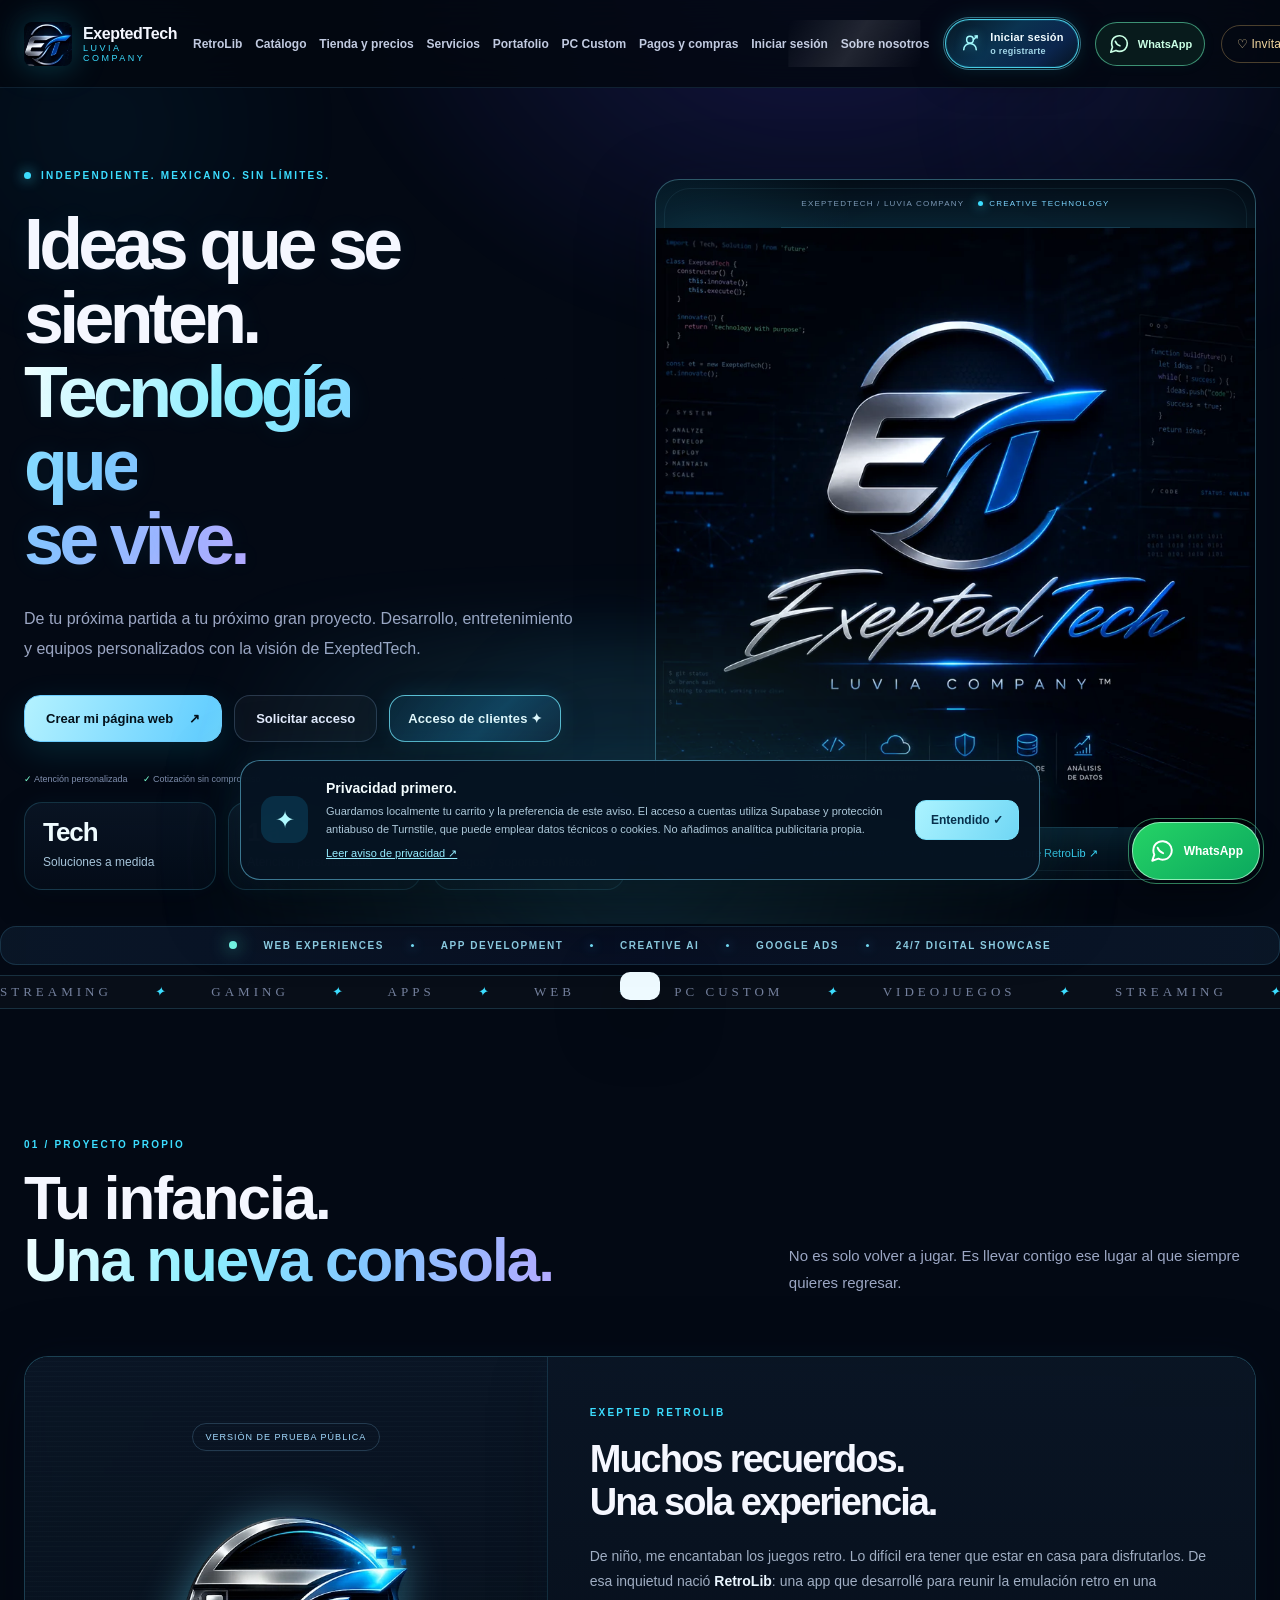
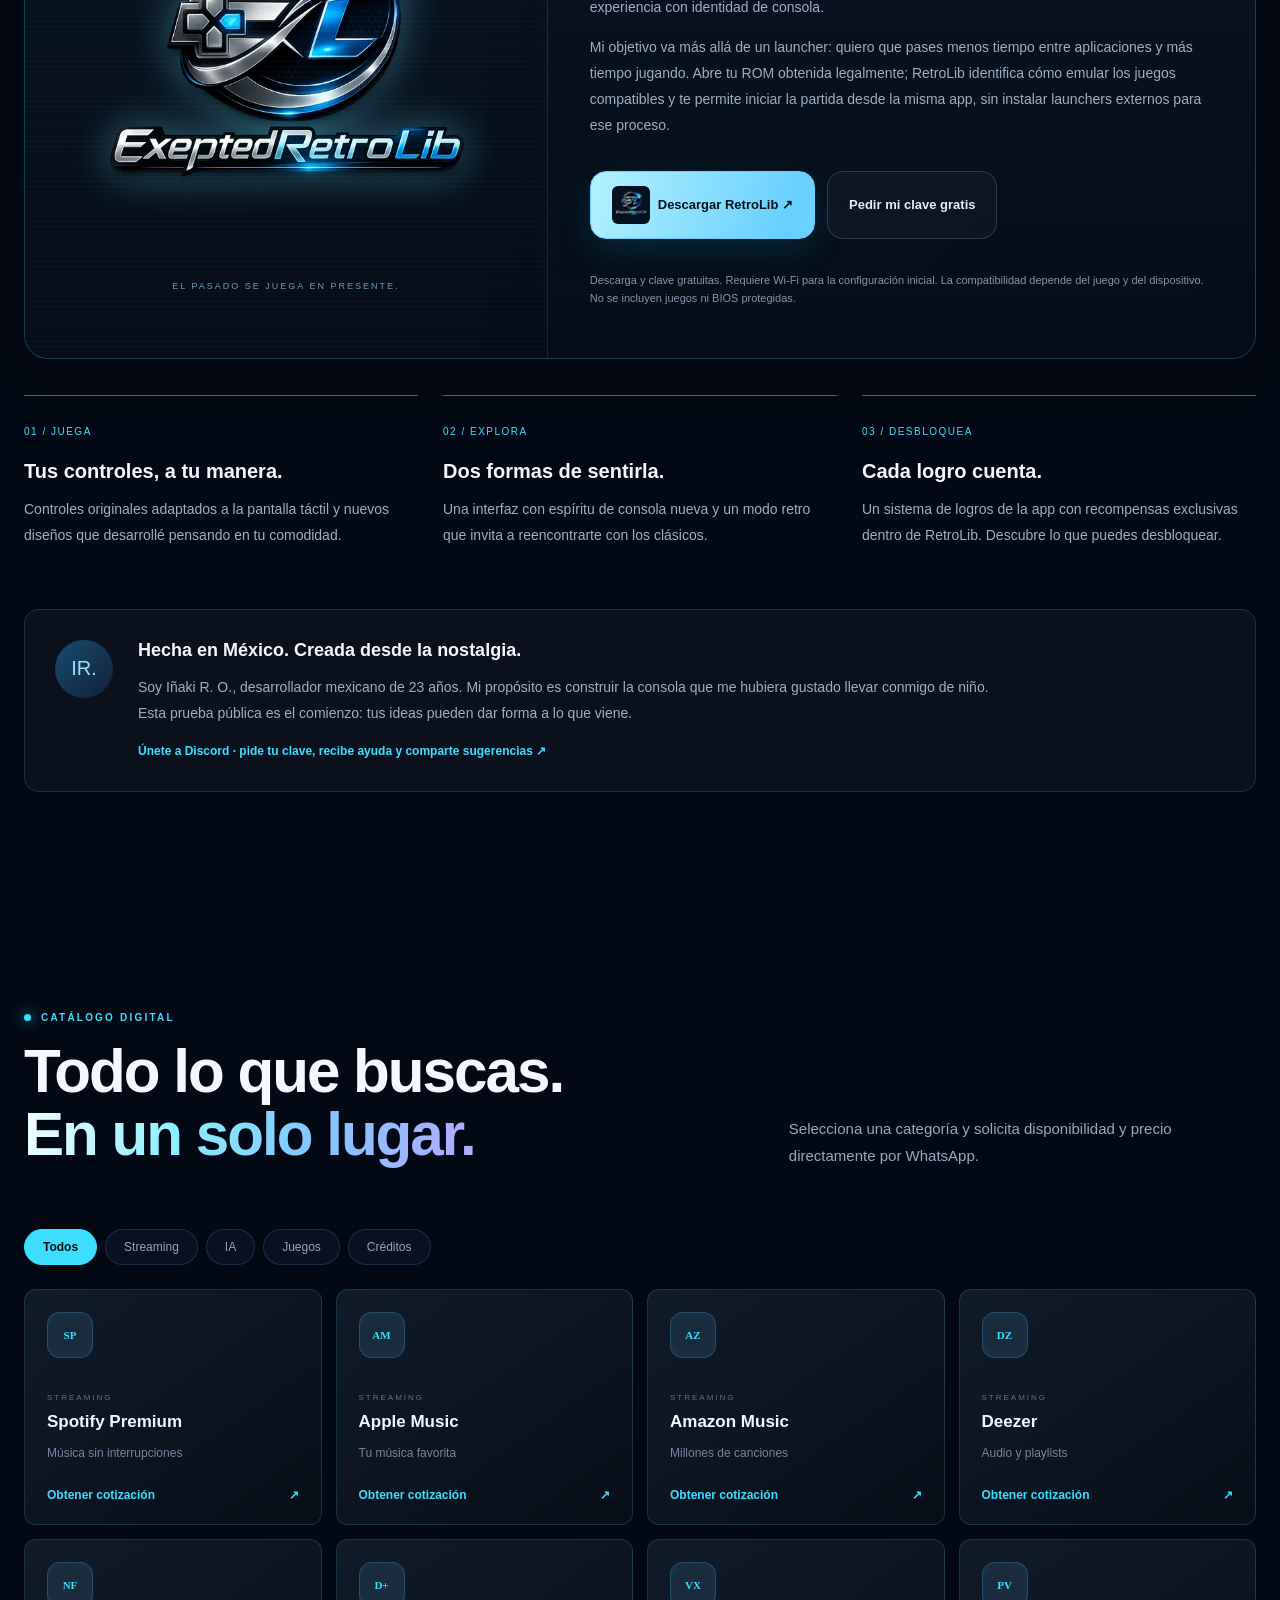
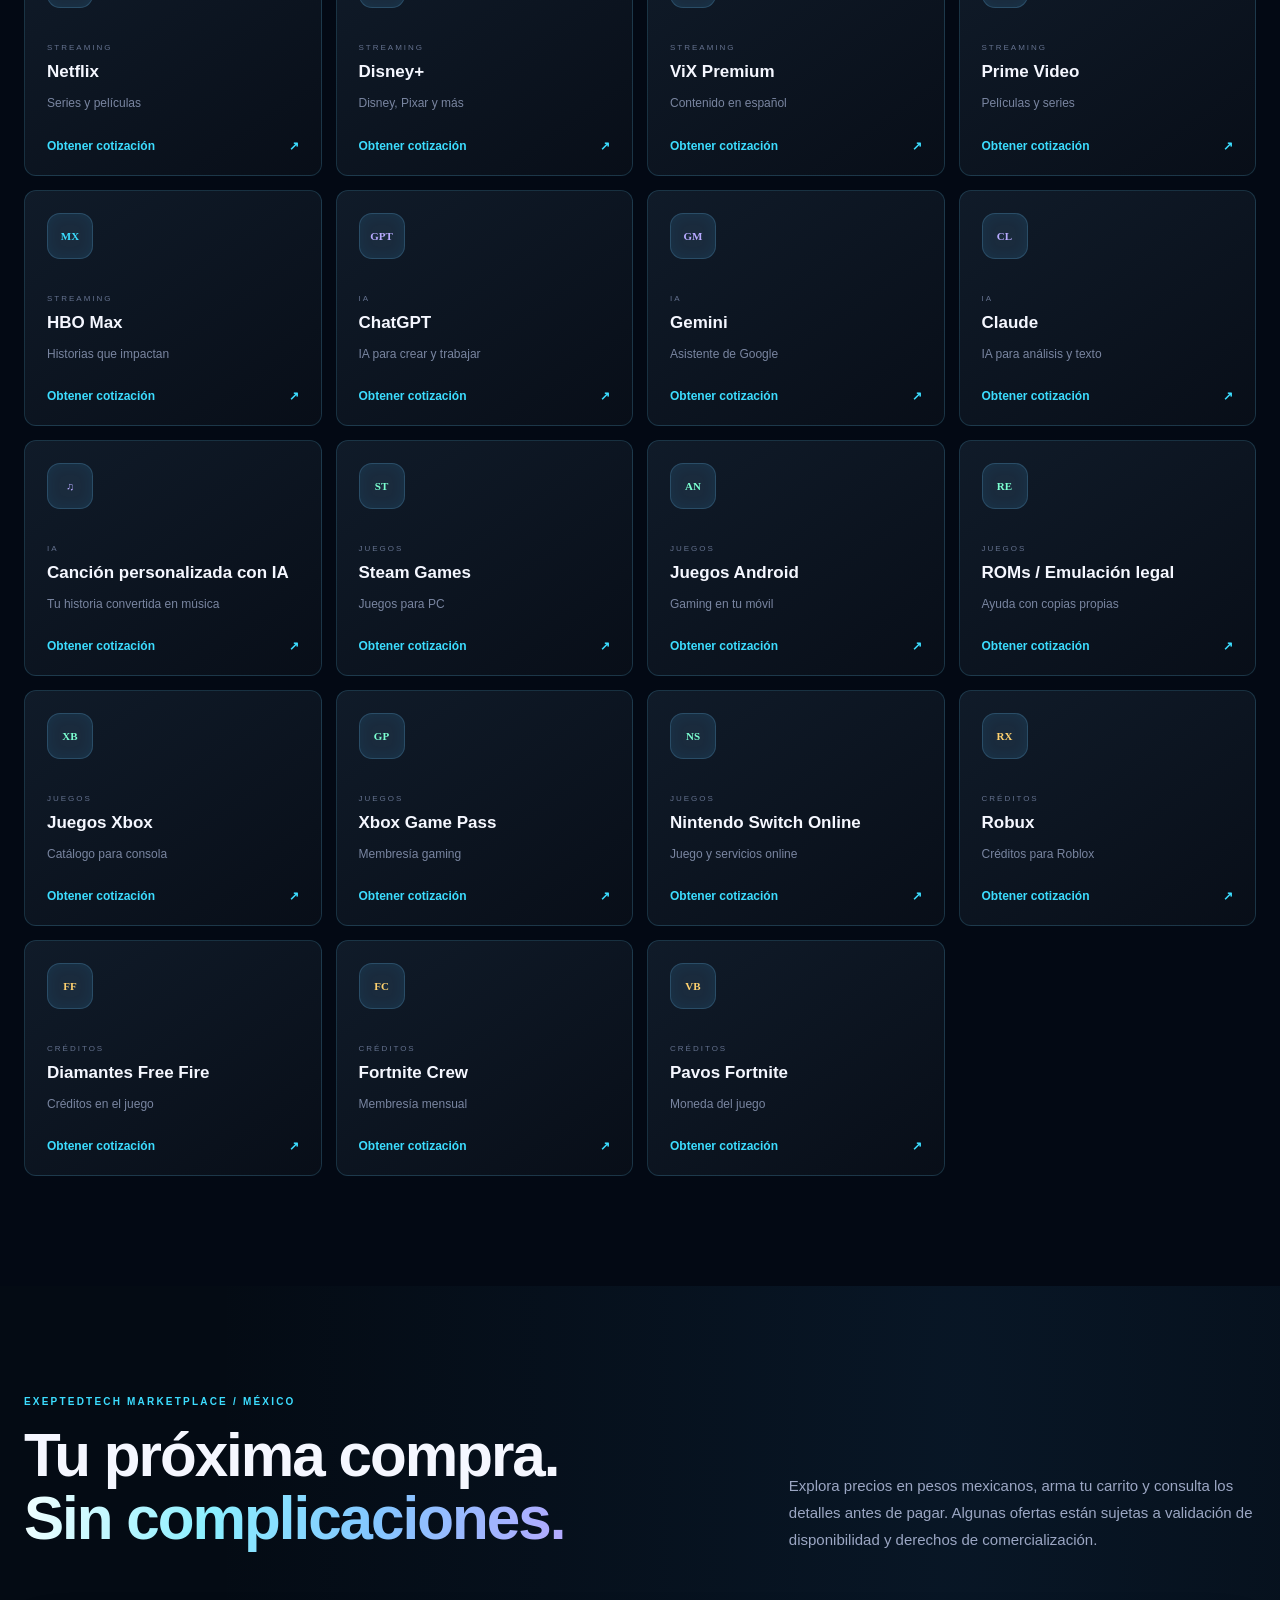
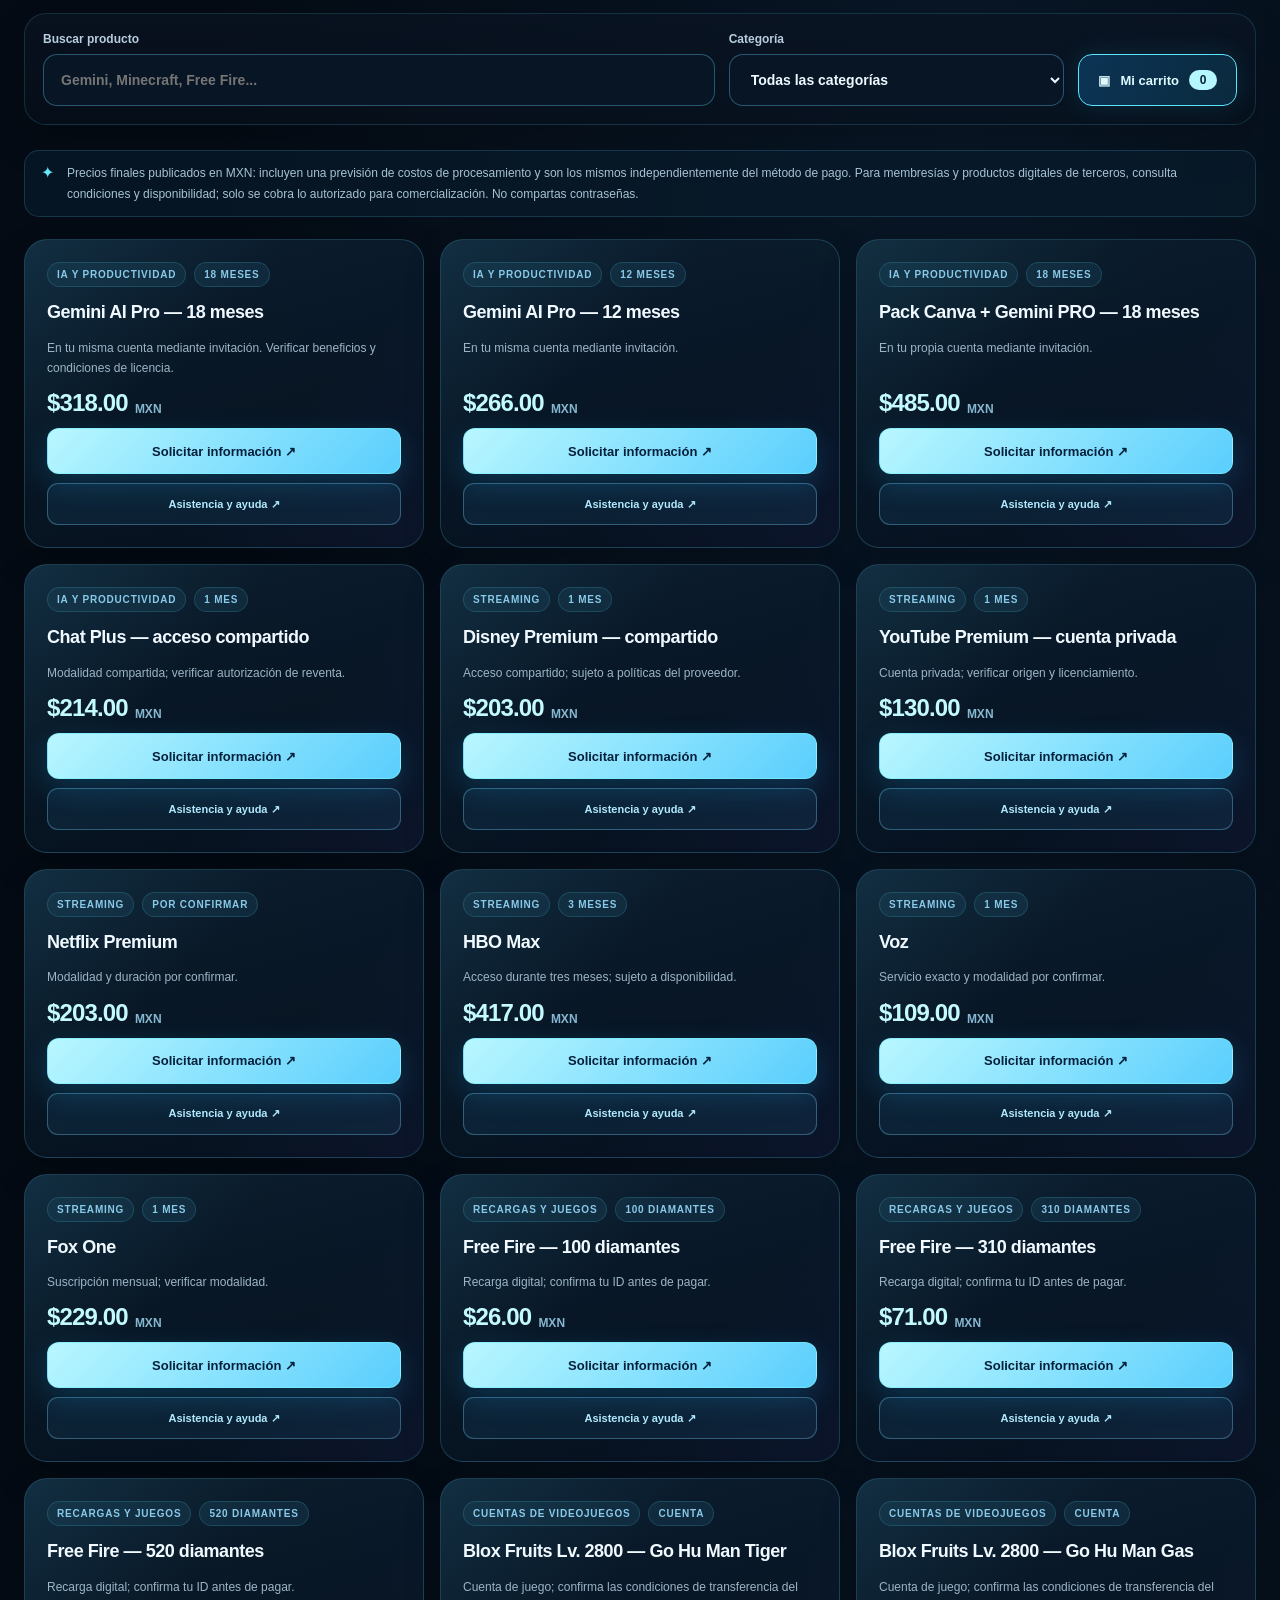
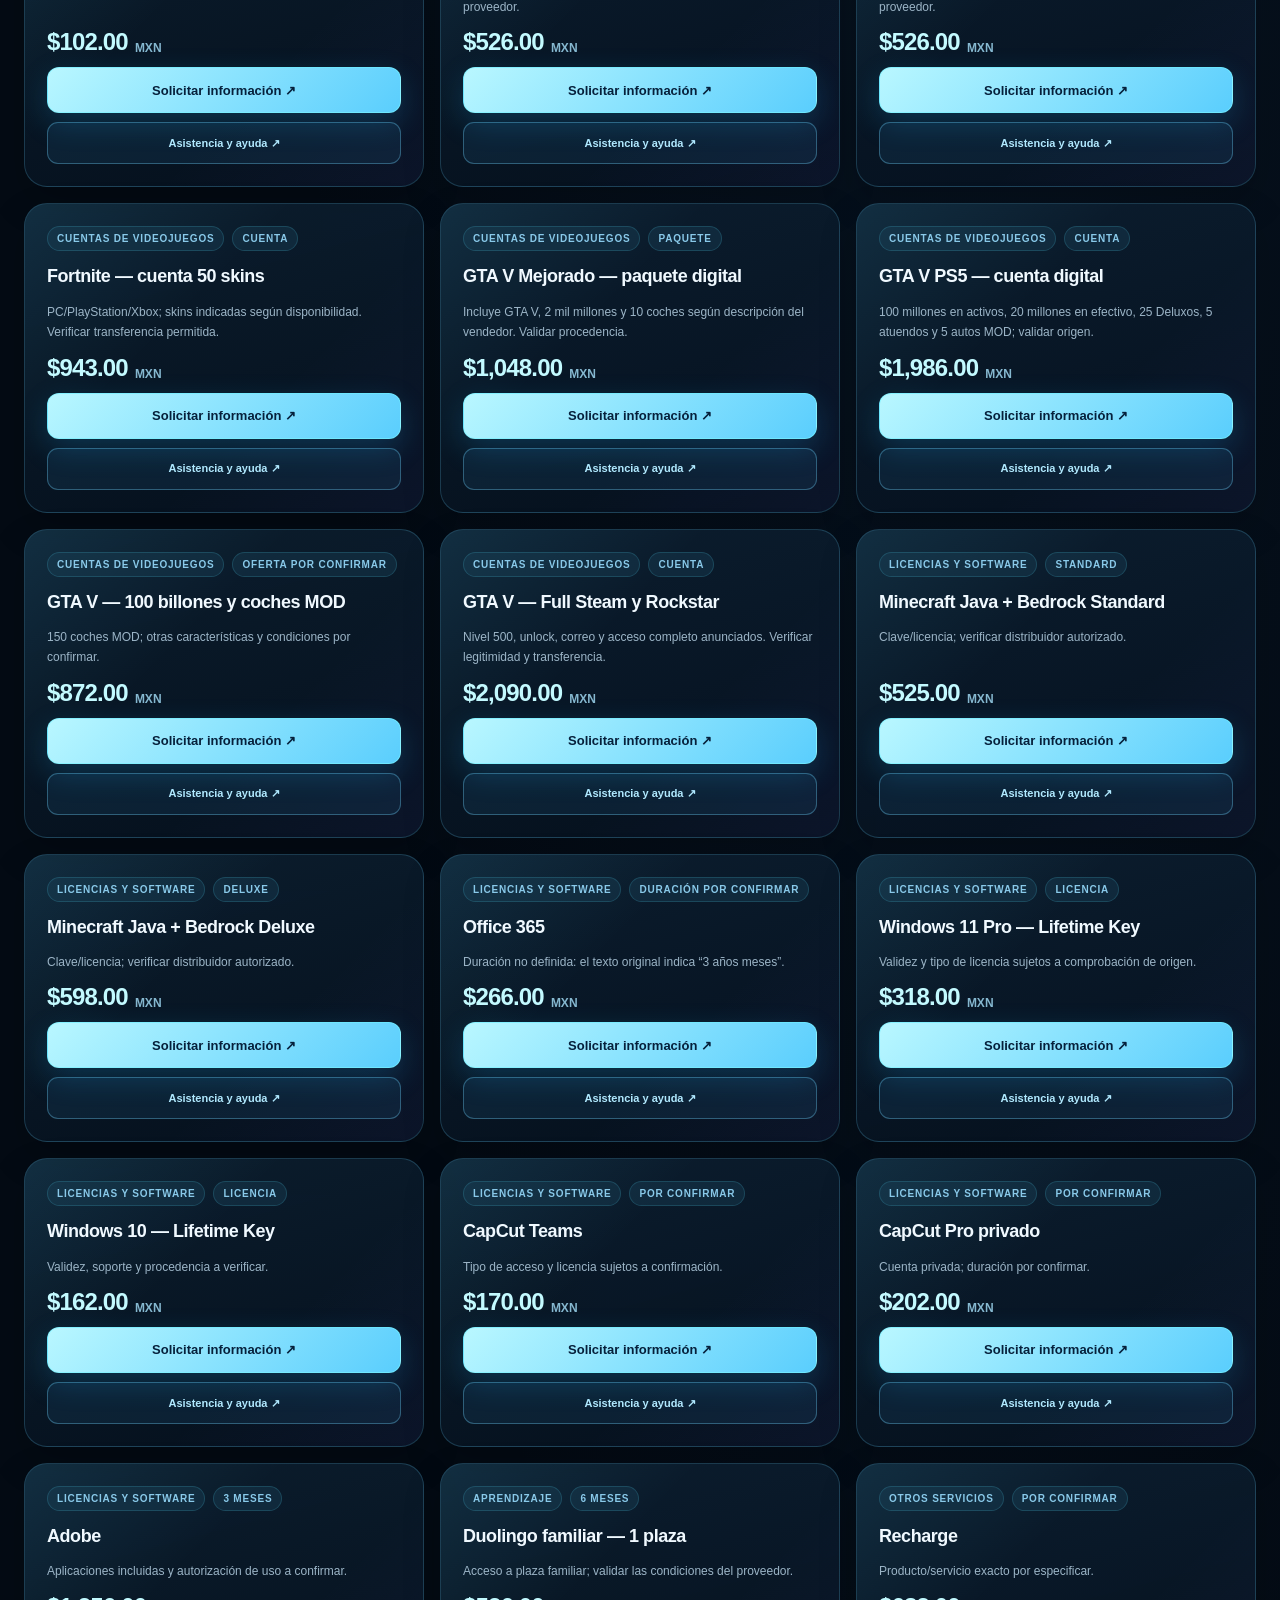
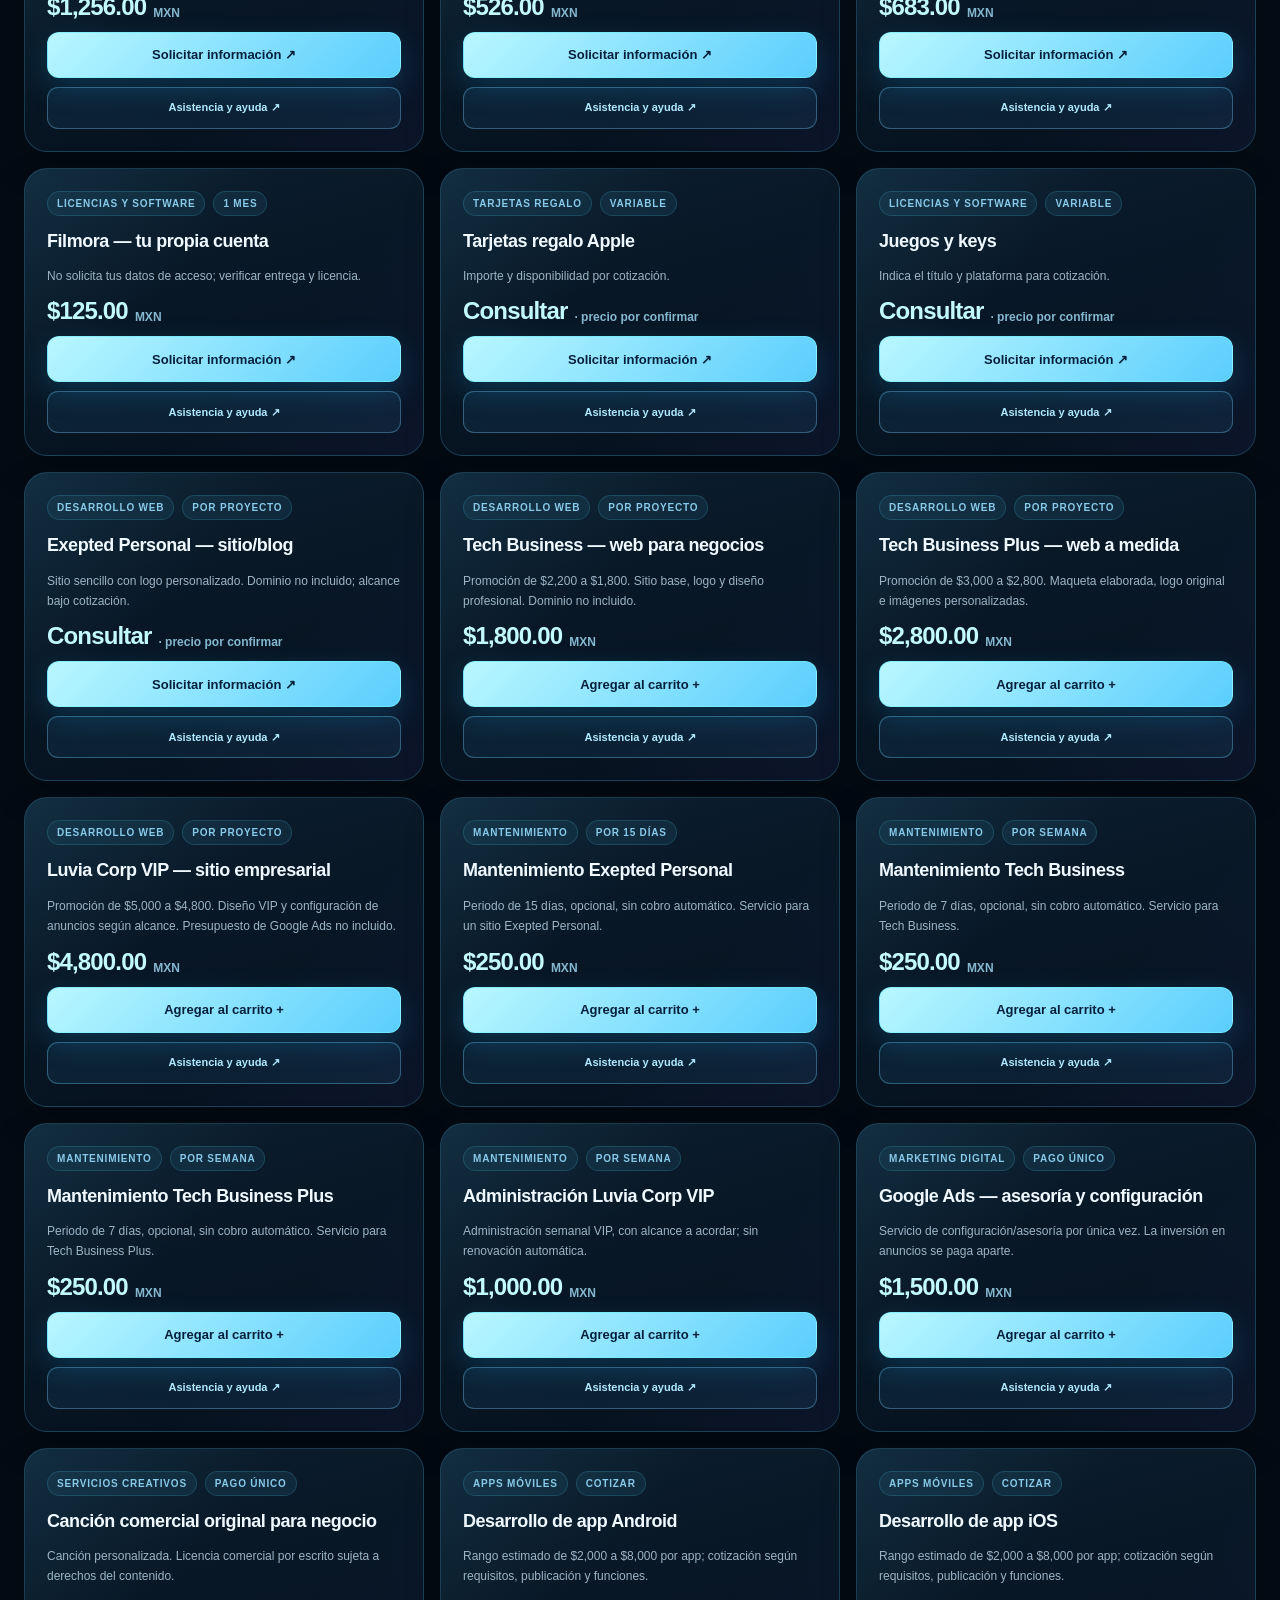
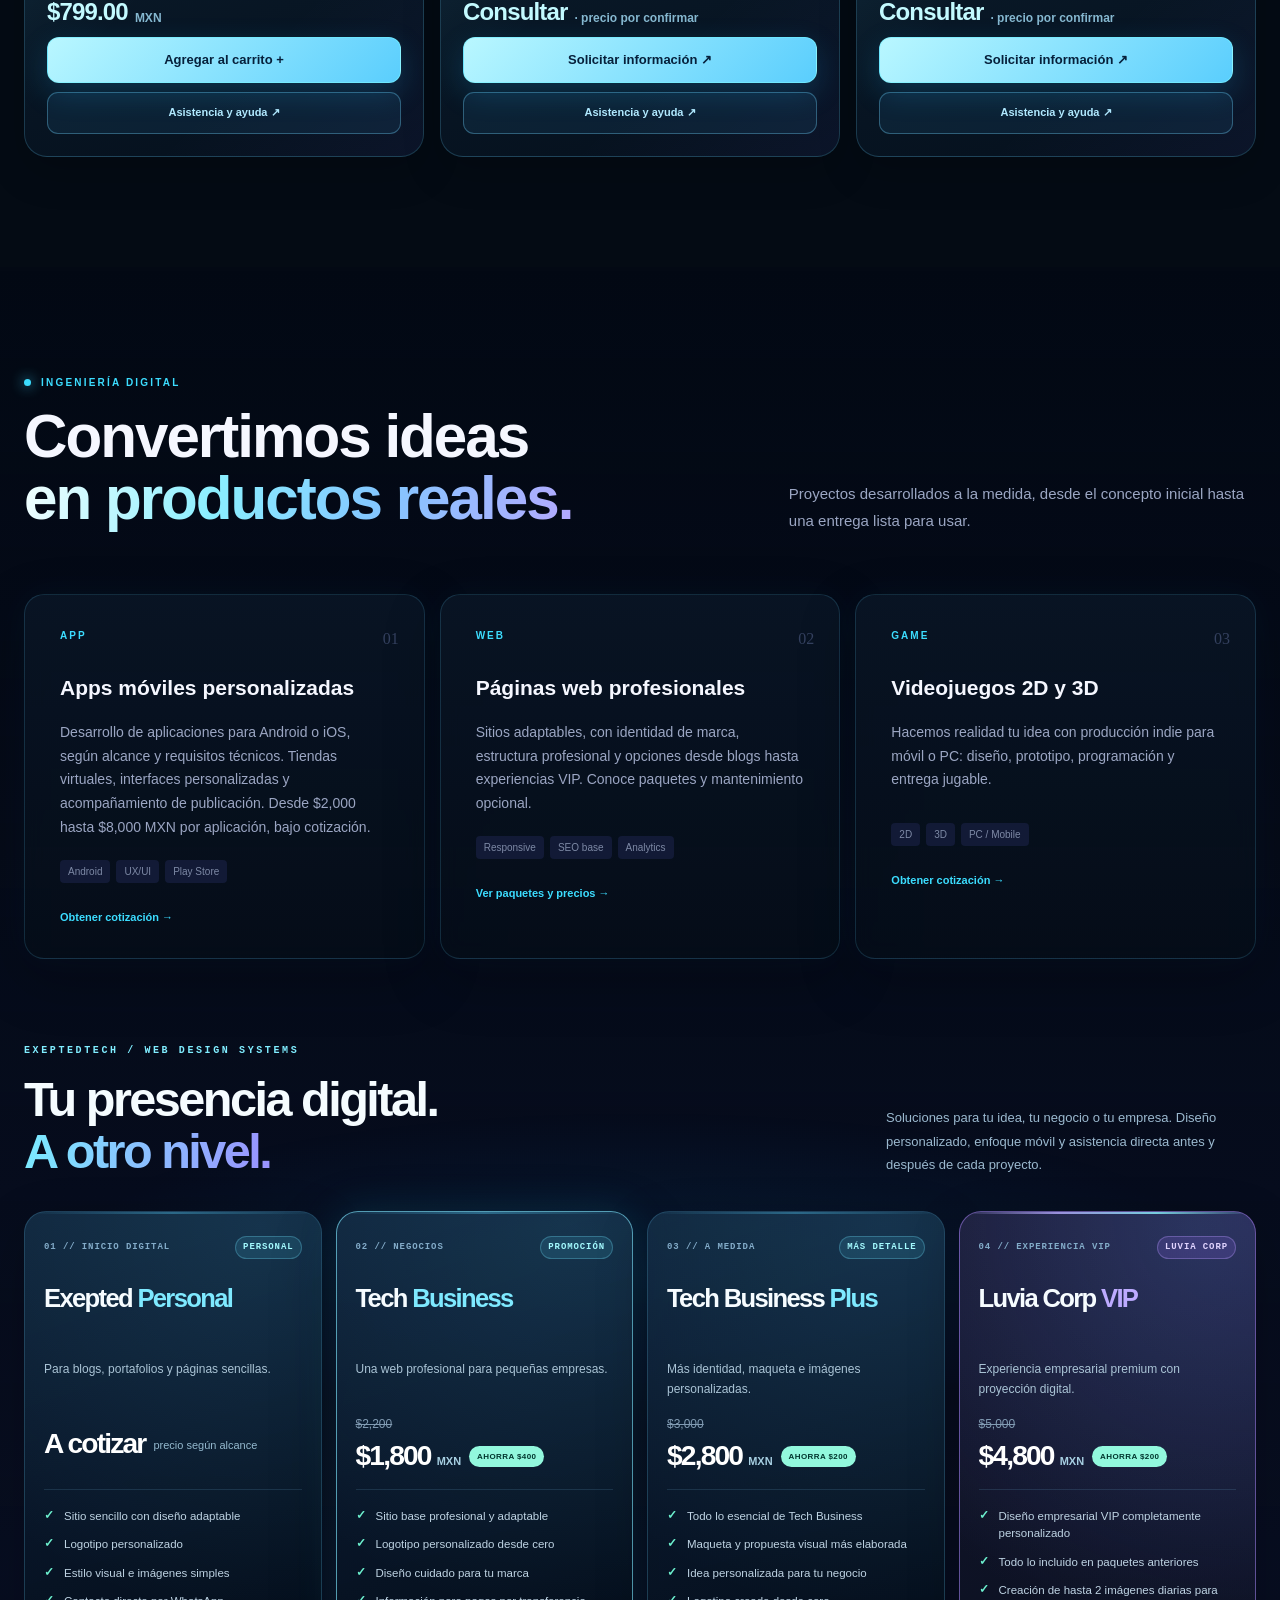
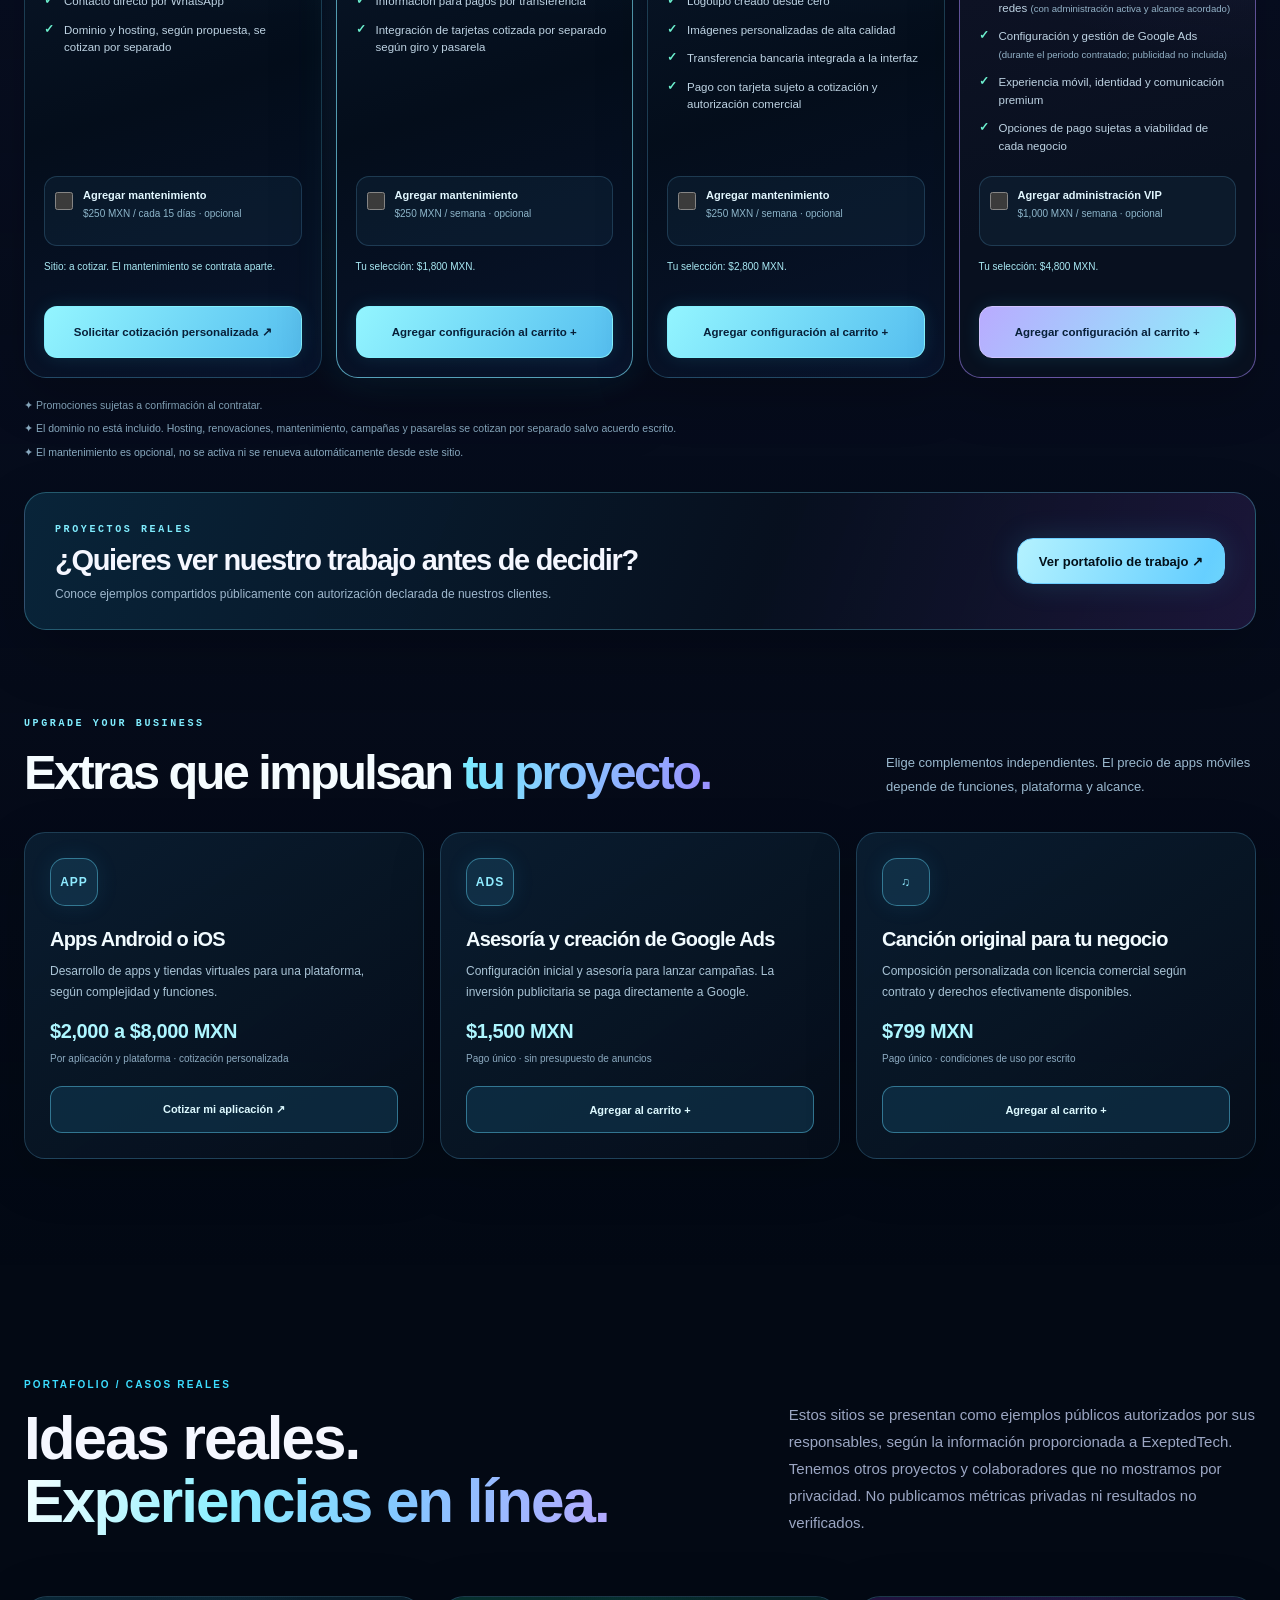
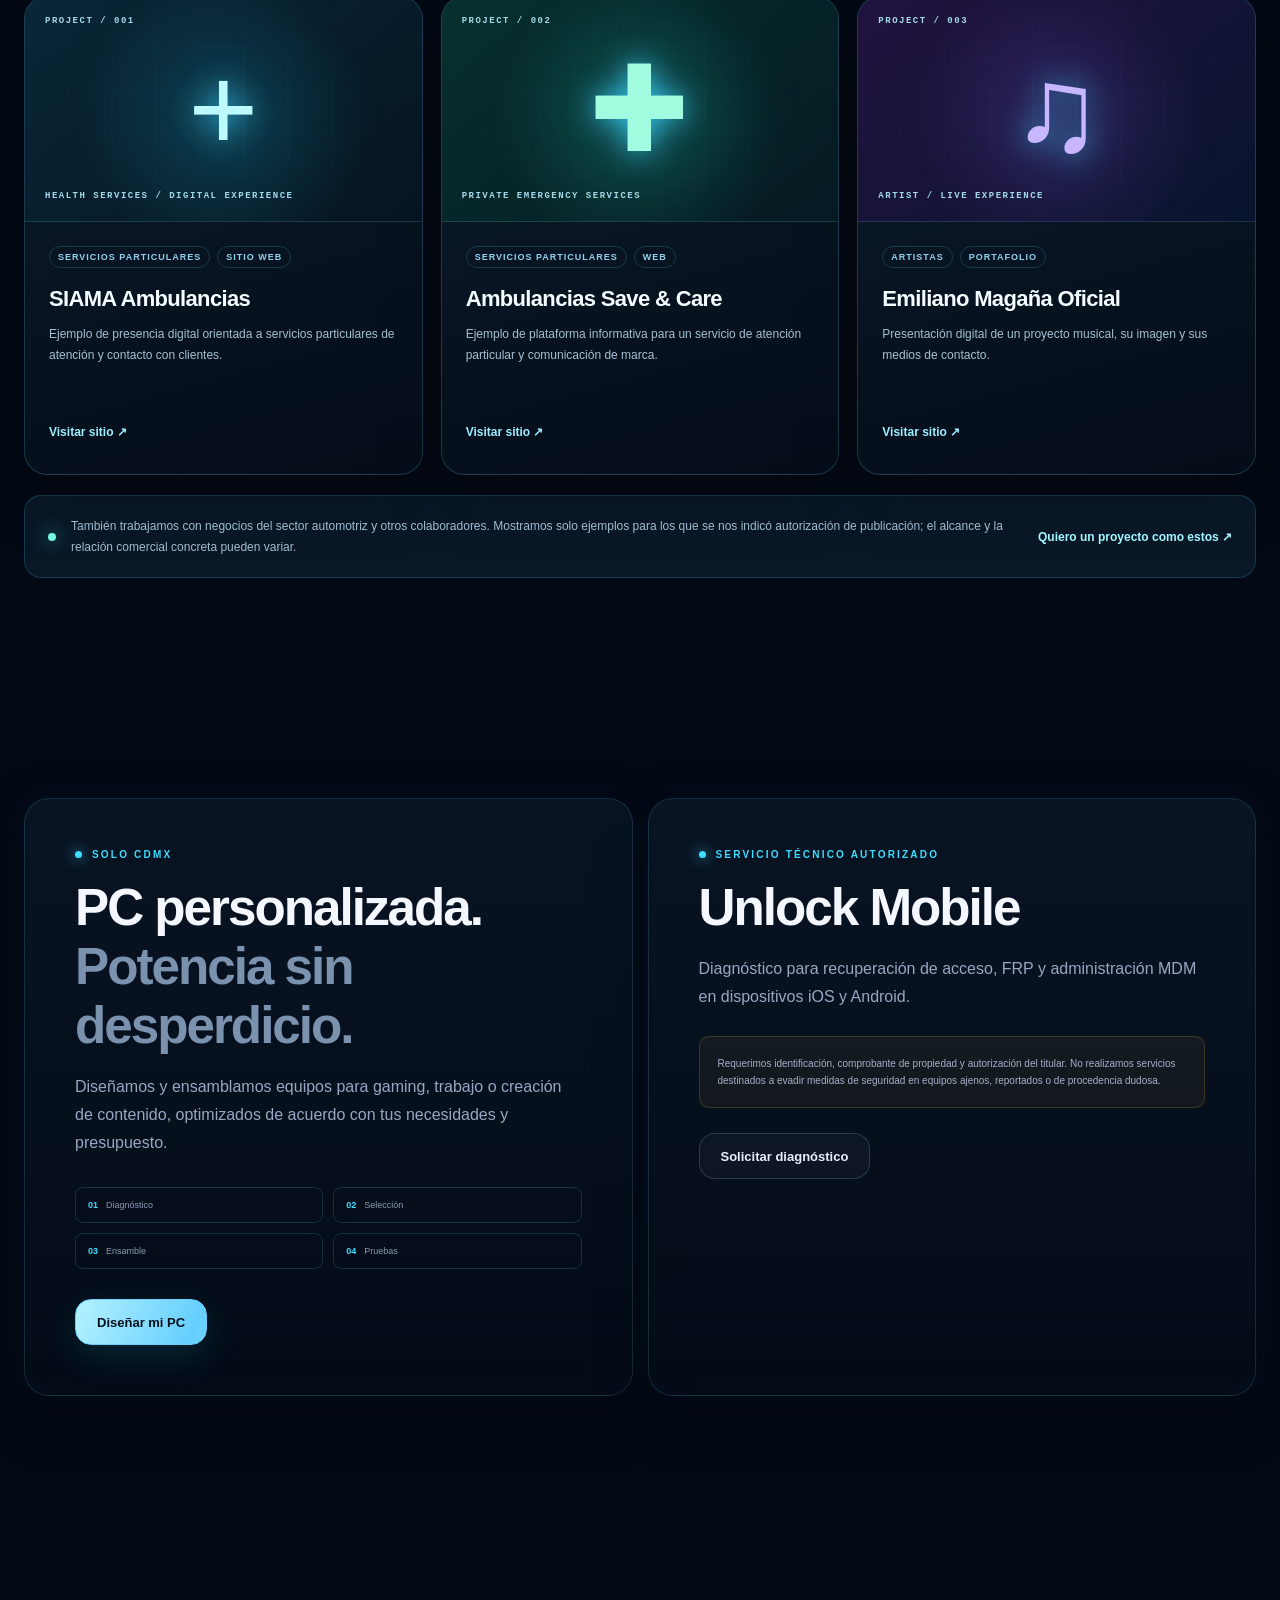
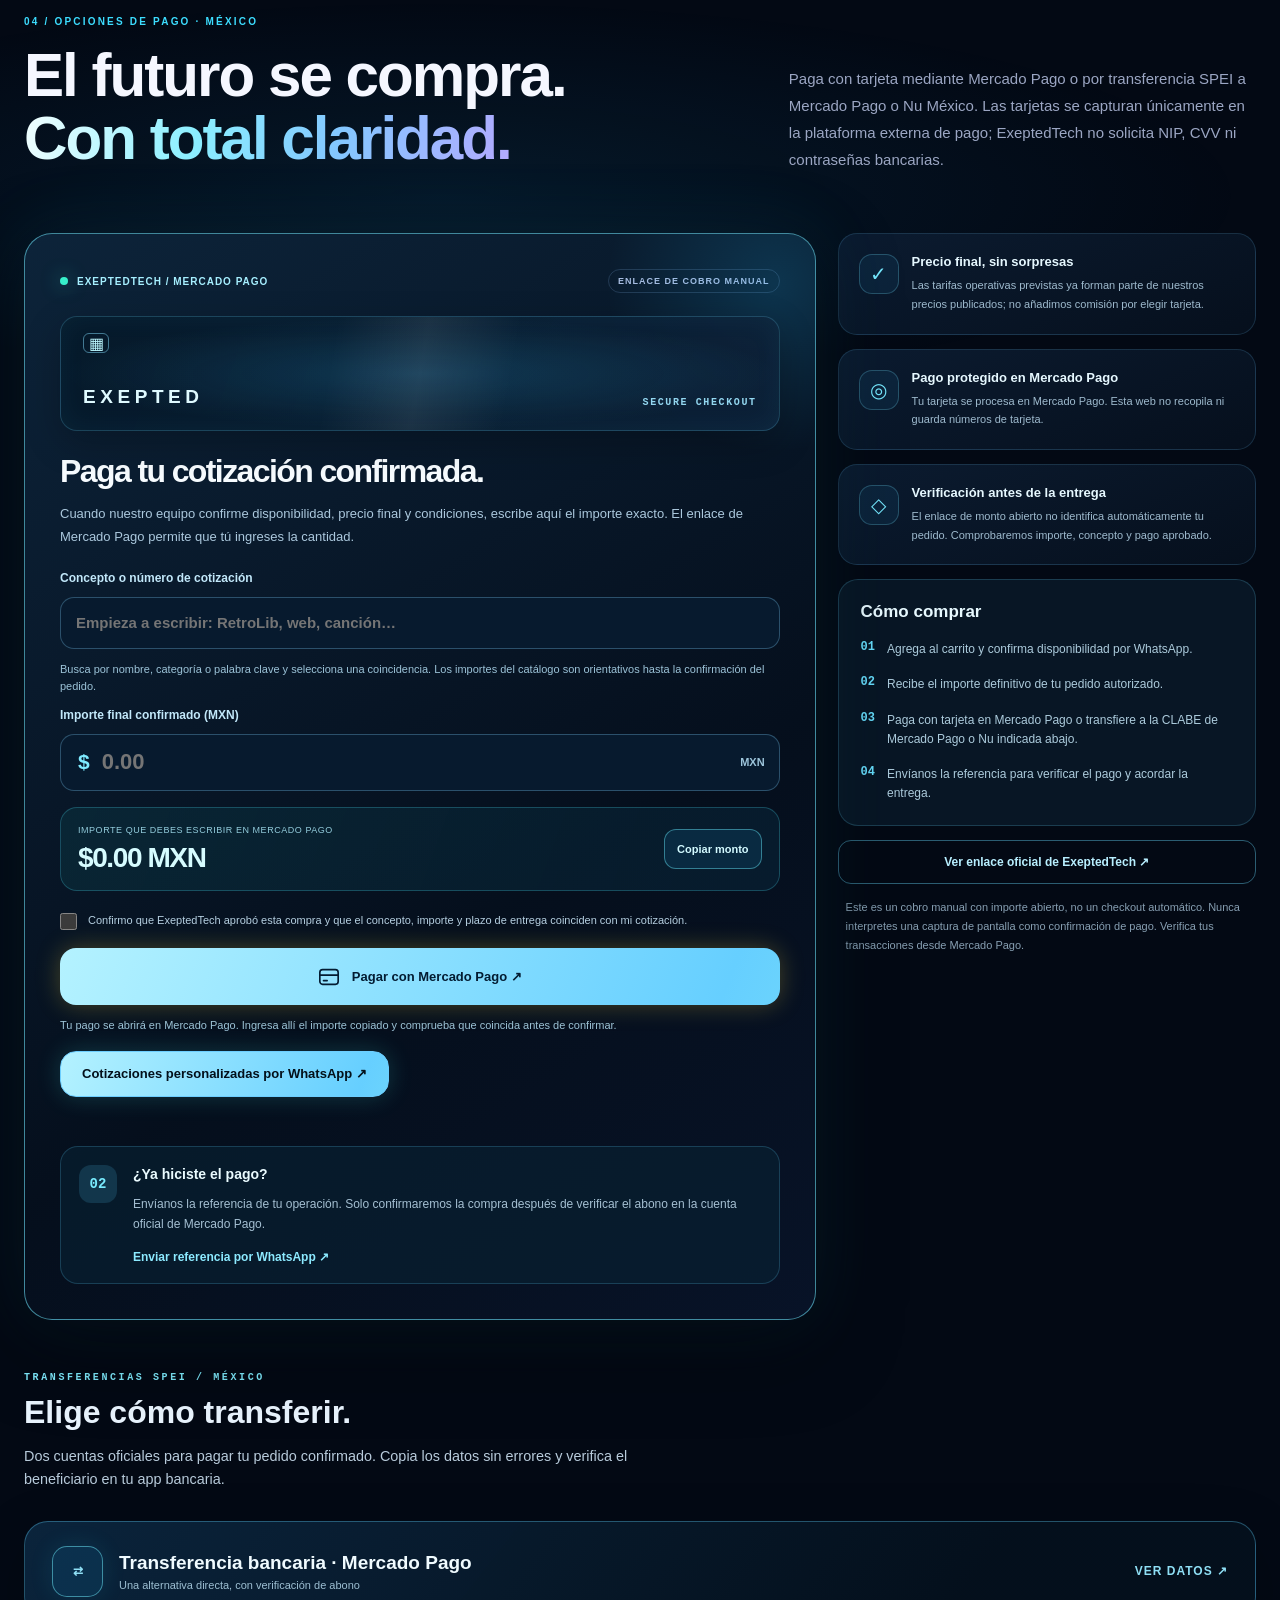
==== commit 2ee0c5b2: "Update 1.1" ====
--- a/index.html
+++ b/index.html
@@ -1,40 +1,37 @@
-<!doctype html>
+<!DOCTYPE html>
+
 <html lang="es">
 <head>
-  <meta charset="UTF-8">
-  <meta name="viewport" content="width=device-width, initial-scale=1">
-  <meta name="theme-color" content="#050816"><meta name="referrer" content="strict-origin-when-cross-origin"><meta http-equiv="Content-Security-Policy" content="default-src 'self'; script-src 'self' https://challenges.cloudflare.com; style-src 'self' 'unsafe-inline'; img-src 'self' data: https://challenges.cloudflare.com; connect-src 'self' https://nzxzuuognbvluxshflua.supabase.co https://challenges.cloudflare.com; frame-src https://challenges.cloudflare.com; font-src 'self'; object-src 'none'; base-uri 'self'; form-action 'self'; upgrade-insecure-requests">
-  <meta name="description" content="ExeptedTech: diseño de páginas web para emprendedores y negocios desde $1,800 MXN en promoción, desarrollo de apps, Google Ads, tecnología y soporte en México. Conoce nuestro portafolio.">
-  <meta property="og:title" content="ExeptedTech · Luvia Company">
-  <meta property="og:description" content="Desarrollo web, apps, gaming, IA, RetroLib y soluciones digitales desde México.">
-  <meta property="og:type" content="website">
-  <meta property="og:locale" content="es_MX">
-  <meta property="og:image" content="https://exeptedtech.xyz/assets/exeptedtech.webp">
-  <meta name="twitter:card" content="summary_large_image">
-  <meta property="og:url" content="https://exeptedtech.xyz/">
-  <title>ExeptedTech | Iñaki Reyo · Luvia Company</title><link rel="canonical" href="https://exeptedtech.xyz/">
-  <link rel="icon" href="assets/brand-mark.webp" type="image/webp">
-  <link rel="preload" href="assets/exeptedtech.webp" as="image" fetchpriority="high">
-  
-  
-
-  <link rel="stylesheet" href="styles.css?v=20261017ultimate3"><link rel="stylesheet" href="account.css?v=20261017ultimate3"><link rel="stylesheet" href="polish.css?v=20261017ultimate3"><link rel="stylesheet" href="shop.css?v=20261017ultimate3"><link rel="stylesheet" href="experience.css?v=20261017ultimate3">
-  <script src="config.js?v=20261017ultimate3" defer></script><script src="app.js?v=20261017ultimate3" defer></script><script src="account.js?v=20261017ultimate3" defer></script><script src="polish.js?v=20261017ultimate3" defer></script><script src="shop-catalog.js?v=20261017ultimate3" defer></script><script src="shop.js?v=20261017ultimate3" defer></script><script src="mercadopago.js?v=20261017ultimate3" defer></script>
-
-  <meta name="color-scheme" content="dark">
-  <meta name="robots" content="index,follow,max-image-preview:large,max-snippet:-1,max-video-preview:-1">
-  <meta name="author" content="Iñaki Reyo · ExeptedTech">
-  <meta name="apple-mobile-web-app-capable" content="yes">
-  <meta name="apple-mobile-web-app-status-bar-style" content="black-translucent">
-  <meta name="apple-mobile-web-app-title" content="ExeptedTech">
-  <meta name="application-name" content="ExeptedTech">
-  <meta name="format-detection" content="telephone=no">
-  <meta property="og:site_name" content="ExeptedTech">
-  <meta property="og:image:alt" content="Logo de ExeptedTech, Luvia Company">
-  <meta name="twitter:title" content="ExeptedTech | Iñaki Reyo · Luvia Company">
-  <meta name="twitter:description" content="Desarrollo web, apps, gaming, RetroLib, soluciones digitales y PC personalizadas desde México.">
-  <meta name="twitter:image" content="https://exeptedtech.xyz/assets/exeptedtech.webp">
-  <script type="application/ld+json">
+<meta charset="utf-8"/>
+<meta content="width=device-width, initial-scale=1, viewport-fit=cover" name="viewport"/>
+<meta content="#050816" name="theme-color"/><meta content="strict-origin-when-cross-origin" name="referrer"/><meta content="default-src 'self'; script-src 'self' https://challenges.cloudflare.com; style-src 'self' 'unsafe-inline'; img-src 'self' data: https://challenges.cloudflare.com; connect-src 'self' https://nzxzuuognbvluxshflua.supabase.co https://challenges.cloudflare.com; frame-src https://challenges.cloudflare.com; font-src 'self'; object-src 'none'; base-uri 'self'; form-action 'self'; upgrade-insecure-requests" http-equiv="Content-Security-Policy"/>
+<meta content="ExeptedTech: diseño de páginas web para emprendedores y negocios desde $1,800 MXN en promoción, desarrollo de apps, Google Ads, tecnología y soporte en México. Conoce nuestro portafolio." name="description"/>
+<meta content="ExeptedTech · Luvia Company" property="og:title"/>
+<meta content="Desarrollo web, apps, gaming, IA, RetroLib y soluciones digitales desde México." property="og:description"/>
+<meta content="website" property="og:type"/>
+<meta content="es_MX" property="og:locale"/>
+<meta content="https://exeptedtech.xyz/assets/exeptedtech.webp" property="og:image"/>
+<meta content="summary_large_image" name="twitter:card"/>
+<meta content="https://exeptedtech.xyz/" property="og:url"/>
+<title>ExeptedTech | Iñaki Reyo · Luvia Company</title><link href="https://exeptedtech.xyz/" rel="canonical"/>
+<link href="assets/brand-mark.webp" rel="icon" type="image/webp"/>
+<link as="image" fetchpriority="high" href="assets/exeptedtech.webp" rel="preload"/>
+<link href="account-extras.css?v=20261022b" rel="stylesheet"/><link href="styles.css?v=20261017ultimate3" rel="stylesheet"/><link href="account.css?v=20261017ultimate3" rel="stylesheet"/><link href="polish.css?v=20261017ultimate3" rel="stylesheet"/><link href="shop.css?v=20261017ultimate3" rel="stylesheet"/><link href="experience.css?v=20261017ultimate3" rel="stylesheet"/>
+<script defer="" src="config.js?v=20261017ultimate3"></script><script defer="" src="app.js?v=20261017ultimate3"></script><script defer="" src="account.js?v=20261022b"></script><script defer="" src="polish.js?v=20261017ultimate3"></script><script defer="" src="shop-catalog.js?v=20261017ultimate3"></script><script defer="" src="shop.js?v=20261017ultimate3"></script><script defer="" src="mercadopago.js?v=20261017ultimate3"></script>
+<meta content="dark" name="color-scheme"/>
+<meta content="index,follow,max-image-preview:large,max-snippet:-1,max-video-preview:-1" name="robots"/>
+<meta content="Iñaki Reyo · ExeptedTech" name="author"/>
+<meta content="yes" name="apple-mobile-web-app-capable"/>
+<meta content="black-translucent" name="apple-mobile-web-app-status-bar-style"/>
+<meta content="ExeptedTech" name="apple-mobile-web-app-title"/>
+<meta content="ExeptedTech" name="application-name"/>
+<meta content="telephone=no" name="format-detection"/>
+<meta content="ExeptedTech" property="og:site_name"/>
+<meta content="Logo de ExeptedTech, Luvia Company" property="og:image:alt"/>
+<meta content="ExeptedTech | Iñaki Reyo · Luvia Company" name="twitter:title"/>
+<meta content="Desarrollo web, apps, gaming, RetroLib, soluciones digitales y PC personalizadas desde México." name="twitter:description"/>
+<meta content="https://exeptedtech.xyz/assets/exeptedtech.webp" name="twitter:image"/>
+<script type="application/ld+json">
   {
     "@context":"https://schema.org",
     "@type":"Organization",
@@ -46,7 +43,7 @@
     "description":"Estudio y marca tecnológica mexicana dedicada a desarrollo web, apps, soluciones gaming, IA, PC personalizadas y el proyecto RetroLib."
   }
   </script>
-  <script type="application/ld+json">
+<script type="application/ld+json">
   {
     "@context":"https://schema.org",
     "@type":"WebSite",
@@ -56,295 +53,295 @@
 
   }
   </script>
-  <script type="application/ld+json">{"@context":"https://schema.org","@type":"Service","name":"Diseño y desarrollo de sitios web — ExeptedTech","provider":{"@type":"Organization","name":"ExeptedTech","url":"https://exeptedtech.xyz/"},"serviceType":"Desarrollo web profesional","areaServed":{"@type":"Country","name":"México"},"hasOfferCatalog":{"@type":"OfferCatalog","name":"Paquetes de desarrollo web","itemListElement":[{"@type":"OfferCatalog","name":"Exepted Personal","description":"Precio sujeto a cotización; dominio no incluido"},{"@type":"Offer","name":"Tech Business — promoción","price":"1800","priceCurrency":"MXN","availability":"https://schema.org/PreOrder"},{"@type":"Offer","name":"Tech Business Plus — promoción","price":"2800","priceCurrency":"MXN","availability":"https://schema.org/PreOrder"},{"@type":"Offer","name":"Luvia Corp VIP — promoción","price":"4800","priceCurrency":"MXN","availability":"https://schema.org/PreOrder"}]}}</script>
-
-</head>
+<script type="application/ld+json">{"@context":"https://schema.org","@type":"Service","name":"Diseño y desarrollo de sitios web — ExeptedTech","provider":{"@type":"Organization","name":"ExeptedTech","url":"https://exeptedtech.xyz/"},"serviceType":"Desarrollo web profesional","areaServed":{"@type":"Country","name":"México"},"hasOfferCatalog":{"@type":"OfferCatalog","name":"Paquetes de desarrollo web","itemListElement":[{"@type":"OfferCatalog","name":"Exepted Personal","description":"Precio sujeto a cotización; dominio no incluido"},{"@type":"Offer","name":"Tech Business — promoción","price":"1800","priceCurrency":"MXN","availability":"https://schema.org/PreOrder"},{"@type":"Offer","name":"Tech Business Plus — promoción","price":"2800","priceCurrency":"MXN","availability":"https://schema.org/PreOrder"},{"@type":"Offer","name":"Luvia Corp VIP — promoción","price":"4800","priceCurrency":"MXN","availability":"https://schema.org/PreOrder"}]}}</script>
+<link href="next.css?v=20261022nu2" rel="stylesheet"/><script defer="" src="next.js?v=20261022b"></script></head>
 <body>
-  <div class="reading-progress" aria-hidden="true"></div><a class="skip" href="#main">Saltar al contenido</a>
-  <div class="aurora" aria-hidden="true"></div>
-  <header class="header" id="header">
-    <a class="brand" href="#inicio" aria-label="ExeptedTech, inicio">
-      <img src="assets/brand-mark.webp" alt="" width="42" height="42">
-      <span><strong>ExeptedTech</strong><small>Luvia Company</small></span>
-    </a>
-    <nav class="nav" id="nav" aria-label="Navegación principal">
-      <a href="#retrolib">RetroLib</a><a href="#catalogo">Catálogo</a><a href="#tienda">Tienda y precios</a><a href="#servicios">Servicios</a><a href="#portafolio">Portafolio</a><a href="#pc">PC Custom</a><a href="#pagos">Pagos y compras</a><a href="#cuenta" data-auth-mode="login">Iniciar sesión</a>
-    </nav>
-    <a class="header-auth-cta" href="#cuenta" data-open-auth-modal="signup" aria-label="Abrir acceso de clientes"><svg width="20" height="20" viewBox="0 0 24 24" aria-hidden="true" fill="none" stroke="currentColor" stroke-width="1.8" stroke-linecap="round" stroke-linejoin="round"><path d="M12 12a4 4 0 1 0-4-4 4 4 0 0 0 4 4Z"/><path d="M4.5 20a7.5 7.5 0 0 1 15 0"/><path d="M18 3.5h2.5V6"/><path d="M20.5 3.5 16 8"/></svg><span class="auth-cta-label">Iniciar sesión <small>o registrarte</small></span></a>
-    <a class="header-whatsapp wa" data-product="contactar al equipo" href="#" aria-label="Chatear con ExeptedTech por WhatsApp"><svg width="22" height="22" viewBox="0 0 24 24" aria-hidden="true" fill="none" stroke="currentColor" stroke-width="1.8" stroke-linecap="round" stroke-linejoin="round"><path d="M21 11.5a8.38 8.38 0 0 1-.9 3.8 8.5 8.5 0 0 1-7.6 4.7 8.38 8.38 0 0 1-3.8-.9L3 21l1.9-5.7a8.38 8.38 0 0 1-.9-3.8 8.5 8.5 0 0 1 4.7-7.6 8.38 8.38 0 0 1 3.8-.9h.5a8.48 8.48 0 0 1 8 8v.5z"/><path d="M8 9c.8 2.4 2.6 4.2 5 5"/></svg><span>WhatsApp</span></a>
-    <button class="menu" id="menu" aria-label="Abrir menú" aria-expanded="false"><span></span><span></span></button>
-    <a class="coffee-link" href="#donaciones">♡ Invítame un café</a>
-  </header>
-
-  <main id="main">
-    <section class="hero section" id="inicio">
-      <div class="hero-copy reveal">
-        <div class="eyebrow"><i></i> INDEPENDIENTE. MEXICANO. SIN LÍMITES.</div>
-        <h1>Ideas que se sienten.<br><span class="gradient">Tecnología que<br>se vive.</span></h1>
-        <p>De tu próxima partida a tu próximo gran proyecto. Desarrollo, entretenimiento y equipos personalizados con la visión de ExeptedTech.</p>
-        <div class="hero-actions"><a class="button" href="#paquetes-web">Crear mi página web <b>↗</b></a><a class="button ghost wa" data-product="ExeptedRetroLib" href="#">Solicitar acceso</a><a class="button neon-outline" href="#cuenta" data-open-auth-modal="signup">Acceso de clientes ✦</a></div>
-        <div class="trust"><span>✓ Atención personalizada</span><span>✓ Cotización sin compromiso</span><span>✓ Soporte por WhatsApp</span></div><div class="hero-mini-panels reveal"><article><strong>Tech</strong><span>Soluciones a medida</span></article><article><strong>1 a 1</strong><span>Atención personalizada</span></article><article><strong>MX</strong><span>Pagos y soporte en México</span></article></div>
-      </div>
-      <div class="hero-visual brand-stage" aria-label="Identidad ExeptedTech"><div class="stage-label"><span>EXEPTEDTECH / LUVIA COMPANY</span><span class="live-dot">CREATIVE TECHNOLOGY</span></div><img class="hero-logo" src="assets/exeptedtech.webp" width="840" height="840" fetchpriority="high" alt="ExeptedTech: emblema metálico azul y plata, Luvia Company"><div class="stage-bottom"><span>DESARROLLADO CON PROPÓSITO</span><a href="#retrolib">Descubre RetroLib ↗</a></div></div>
-    </section>
-
-
-    <div class="xt-command-strip" aria-label="Servicios destacados de ExeptedTech">
-      <span class="xt-led" aria-hidden="true"></span><span>WEB EXPERIENCES</span><i></i><span>APP DEVELOPMENT</span><i></i><span>CREATIVE AI</span><i></i><span>GOOGLE ADS</span><i></i><span>24/7 DIGITAL SHOWCASE</span>
-    </div>
-    <section class="ticker" aria-label="Servicios destacados"><div>STREAMING <i>✦</i> GAMING <i>✦</i> APPS <i>✦</i> WEB <i>✦</i> PC CUSTOM <i>✦</i> VIDEOJUEGOS <i>✦</i> STREAMING <i>✦</i> GAMING</div></section>
-
-    <section class="section feature" id="retrolib">
-      <div class="section-head"><div><div class="eyebrow">01 / PROYECTO PROPIO</div><h2>Tu infancia.<br><span>Una nueva consola.</span></h2></div><p>No es solo volver a jugar. Es llevar contigo ese lugar al que siempre quieres regresar.</p></div>
-      <div class="retro-showcase"><div class="retro-art"><span class="pill">VERSIÓN DE PRUEBA PÚBLICA</span><img src="assets/retrolib.webp" width="640" height="640" loading="lazy" alt="Logo ExeptedRetroLib"><div class="retro-art-caption">EL PASADO SE JUEGA EN PRESENTE.</div></div>
-      <div class="retro-story"><div class="eyebrow">EXEPTED RETROLIB</div><h2>Muchos recuerdos.<br>Una sola experiencia.</h2><p>De niño, me encantaban los juegos retro. Lo difícil era tener que estar en casa para disfrutarlos. De esa inquietud nació <strong>RetroLib</strong>: una app que desarrollé para reunir la emulación retro en una experiencia con identidad de consola.</p><p>Mi objetivo va más allá de un launcher: quiero que pases menos tiempo entre aplicaciones y más tiempo jugando. Abre tu ROM obtenida legalmente; RetroLib identifica cómo emular los juegos compatibles y te permite iniciar la partida desde la misma app, sin instalar launchers externos para ese proceso.</p><div class="hero-actions"><a class="button download-link" href="https://drive.google.com/drive/folders/1XLfV8OJsD5VQ97hmtADUnoPaIWk8A0pC?usp=drive_link" target="_blank" rel="noopener noreferrer"><img src="assets/retrolib.webp" width="38" height="38" alt=""> Descargar RetroLib ↗</a><a class="button ghost" href="https://wa.me/525566147938?text=Hola%20ExeptedTech%2C%20quiero%20probar%20RetroLib.%20%C2%BFMe%20compartes%20gratis%20la%20clave%20para%20extraer%20el%20archivo%20y%20me%20ayudas%20a%20instalarlo%3F" target="_blank" rel="noopener noreferrer">Pedir mi clave gratis</a></div><small class="legal-note">Descarga y clave gratuitas. Requiere Wi-Fi para la configuración inicial. La compatibilidad depende del juego y del dispositivo. No se incluyen juegos ni BIOS protegidas.</small></div></div>
-      <div class="retro-features"><article><span>01 / JUEGA</span><h3>Tus controles, a tu manera.</h3><p>Controles originales adaptados a la pantalla táctil y nuevos diseños que desarrollé pensando en tu comodidad.</p></article><article><span>02 / EXPLORA</span><h3>Dos formas de sentirla.</h3><p>Una interfaz con espíritu de consola nueva y un modo retro que invita a reencontrarte con los clásicos.</p></article><article><span>03 / DESBLOQUEA</span><h3>Cada logro cuenta.</h3><p>Un sistema de logros de la app con recompensas exclusivas dentro de RetroLib. Descubre lo que puedes desbloquear.</p></article></div>
-      <div class="founder-note"><span class="founder-avatar">IR.</span><div><h3>Hecha en México. Creada desde la nostalgia.</h3><p>Soy Iñaki R. O., desarrollador mexicano de 23 años. Mi propósito es construir la consola que me hubiera gustado llevar conmigo de niño. Esta prueba pública es el comienzo: tus ideas pueden dar forma a lo que viene.</p><a href="https://discord.gg/4PVAQs8Hcy" target="_blank" rel="noopener noreferrer" class="text-link">Únete a Discord · pide tu clave, recibe ayuda y comparte sugerencias ↗</a></div></div>
-    </section>
-
-    <section class="section" id="catalogo">
-      <div class="section-head reveal"><div><div class="eyebrow"><i></i> Catálogo digital</div><h2>Todo lo que buscas.<br><span>En un solo lugar.</span></h2></div><p>Selecciona una categoría y solicita disponibilidad y precio directamente por WhatsApp.</p></div>
-      <div class="filters" role="group" aria-label="Filtrar catálogo"><button class="active" data-filter="all">Todos</button><button data-filter="streaming">Streaming</button><button data-filter="ia">IA</button><button data-filter="juegos">Juegos</button><button data-filter="gift">Créditos</button></div>
-      <div class="product-grid" id="products"></div><noscript><p>Activa JavaScript para ver y filtrar el catálogo completo, o <a href="https://wa.me/525566147938">solicita el catálogo por WhatsApp</a>.</p></noscript>
-    </section>
-
-    <section class="section store" id="tienda" aria-labelledby="store-title">
-      <div class="section-head"><div><div class="eyebrow">EXEPTEDTECH MARKETPLACE / MÉXICO</div><h2 id="store-title">Tu próxima compra.<br><span>Sin complicaciones.</span></h2></div><p>Explora precios en pesos mexicanos, arma tu carrito y consulta los detalles antes de pagar. Algunas ofertas están sujetas a validación de disponibilidad y derechos de comercialización.</p></div>
-      <div class="store-toolbar"><label class="store-search-label">Buscar producto<input id="store-search" type="search" placeholder="Gemini, Minecraft, Free Fire..." autocomplete="off" aria-label="Buscar en la tienda"></label><label class="store-filter-label">Categoría<select id="store-category" aria-label="Filtrar productos"><option value="all">Todas las categorías</option></select></label><button type="button" class="store-open-cart" id="open-cart" aria-label="Abrir carrito">▣ <span>Mi carrito</span> <strong id="cart-count" aria-live="polite">0</strong></button></div>
-      <div class="store-note" role="note"><span aria-hidden="true">✦</span><p>Precios finales publicados en MXN: incluyen una previsión de costos de procesamiento y son los mismos independientemente del método de pago. Para membresías y productos digitales de terceros, consulta condiciones y disponibilidad; solo se cobra lo autorizado para comercialización. No compartas contraseñas.</p></div>
-      <div class="store-grid" id="store-items" aria-live="polite"></div>
-      <p class="store-empty" id="store-empty" hidden>No se encontraron productos con esos filtros.</p>
-    </section>
-
-    <section class="section services" id="servicios">
-      <div class="section-head reveal"><div><div class="eyebrow"><i></i> Ingeniería digital</div><h2>Convertimos ideas<br><span>en productos reales.</span></h2></div><p>Proyectos desarrollados a la medida, desde el concepto inicial hasta una entrega lista para usar.</p></div>
-      <div class="service-grid">
-        <article class="service-card reveal"><span>01</span><div class="service-icon">APP</div><h3>Apps móviles personalizadas</h3><p>Desarrollo de aplicaciones para Android o iOS, según alcance y requisitos técnicos. Tiendas virtuales, interfaces personalizadas y acompañamiento de publicación. Desde $2,000 hasta $8,000 MXN por aplicación, bajo cotización.</p><div class="tags"><i>Android</i><i>UX/UI</i><i>Play Store</i></div><a class="text-link wa" data-product="desarrollo de una app móvil personalizada" href="#">Obtener cotización →</a></article>
-        <article class="service-card reveal"><span>02</span><div class="service-icon">WEB</div><h3>Páginas web profesionales</h3><p>Sitios adaptables, con identidad de marca, estructura profesional y opciones desde blogs hasta experiencias VIP. Conoce paquetes y mantenimiento opcional.</p><div class="tags"><i>Responsive</i><i>SEO base</i><i>Analytics</i></div><a class="text-link" href="#paquetes-web">Ver paquetes y precios →</a></article>
-        <article class="service-card reveal"><span>03</span><div class="service-icon">GAME</div><h3>Videojuegos 2D y 3D</h3><p>Hacemos realidad tu idea con producción indie para móvil o PC: diseño, prototipo, programación y entrega jugable.</p><div class="tags"><i>2D</i><i>3D</i><i>PC / Mobile</i></div><a class="text-link wa" data-product="desarrollo de un videojuego personalizado" href="#">Obtener cotización →</a></article>
-      </div>
-
-      <section class="xt-pricing-zone" id="paquetes-web" aria-labelledby="xt-pricing-title">
-        <div class="xt-pricing-intro reveal">
-          <div><span class="xt-overline">EXEPTEDTECH / WEB DESIGN SYSTEMS</span><h3 id="xt-pricing-title">Tu presencia digital.<br><em>A otro nivel.</em></h3></div>
-          <p>Soluciones para tu idea, tu negocio o tu empresa. Diseño personalizado, enfoque móvil y asistencia directa antes y después de cada proyecto.</p>
-        </div>
-        <div class="xt-plans" id="xt-plans">
-          <article class="xt-plan reveal" data-plan="personal"><div class="xt-plan-top"><span>01 // INICIO DIGITAL</span><span class="xt-plan-marker">PERSONAL</span></div>
-            <h4>Exepted <span>Personal</span></h4><p class="xt-plan-sub">Para blogs, portafolios y páginas sencillas.</p>
-            <div class="xt-price"><strong>A cotizar</strong><small>precio según alcance</small></div>
-            <ul><li>Sitio sencillo con diseño adaptable</li><li>Logotipo personalizado</li><li>Estilo visual e imágenes simples</li><li>Contacto directo por WhatsApp</li><li>Dominio y hosting, según propuesta, se cotizan por separado</li></ul>
-            <label class="xt-option"><input type="checkbox" class="xt-plan-option" data-option="web-personal-maint"><span><b>Agregar mantenimiento</b><small>$250 MXN / cada 15 días · opcional</small></span></label>
-            <div class="xt-plan-total" aria-live="polite">Sitio: cotización personalizada. El mantenimiento se contrata aparte.</div>
-            <button type="button" class="xt-plan-action" data-configure-plan="personal">Solicitar cotización personalizada ↗</button>
-          </article>
-          <article class="xt-plan popular reveal" data-plan="business"><div class="xt-plan-top"><span>02 // NEGOCIOS</span><span class="xt-plan-marker">PROMOCIÓN</span></div>
-            <h4>Tech <span>Business</span></h4><p class="xt-plan-sub">Una web profesional para pequeñas empresas.</p>
-            <div class="xt-price"><del>$2,200</del><strong>$1,800 <small>MXN</small></strong><span class="xt-discount">AHORRA $400</span></div>
-            <ul><li>Sitio base profesional y adaptable</li><li>Logotipo personalizado desde cero</li><li>Diseño cuidado para tu marca</li><li>Información para pagos por transferencia</li><li>Integración de tarjetas cotizada por separado según giro y pasarela</li></ul>
-            <label class="xt-option"><input type="checkbox" class="xt-plan-option" data-option="web-business-maint"><span><b>Agregar mantenimiento</b><small>$250 MXN / semana · opcional</small></span></label>
-            <div class="xt-plan-total" aria-live="polite">Precio inicial: $1,800 MXN</div>
-            <button type="button" class="xt-plan-action" data-configure-plan="business">Agregar configuración al carrito +</button>
-          </article>
-          <article class="xt-plan reveal" data-plan="business-plus"><div class="xt-plan-top"><span>03 // A MEDIDA</span><span class="xt-plan-marker">MÁS DETALLE</span></div>
-            <h4>Tech Business <span>Plus</span></h4><p class="xt-plan-sub">Más identidad, maqueta e imágenes personalizadas.</p>
-            <div class="xt-price"><del>$3,000</del><strong>$2,800 <small>MXN</small></strong><span class="xt-discount">AHORRA $200</span></div>
-            <ul><li>Todo lo esencial de Tech Business</li><li>Maqueta y propuesta visual más elaborada</li><li>Idea personalizada para tu negocio</li><li>Logotipo creado desde cero</li><li>Imágenes personalizadas de alta calidad</li><li>Transferencia bancaria integrada a la interfaz</li><li>Pago con tarjeta sujeto a cotización y autorización comercial</li></ul>
-            <label class="xt-option"><input type="checkbox" class="xt-plan-option" data-option="web-business-plus-maint"><span><b>Agregar mantenimiento</b><small>$250 MXN / semana · opcional</small></span></label>
-            <div class="xt-plan-total" aria-live="polite">Precio inicial: $2,800 MXN</div>
-            <button type="button" class="xt-plan-action" data-configure-plan="business-plus">Agregar configuración al carrito +</button>
-          </article>
-          <article class="xt-plan vip reveal" data-plan="vip"><div class="xt-plan-top"><span>04 // EXPERIENCIA VIP</span><span class="xt-plan-marker">LUVIA CORP</span></div>
-            <h4>Luvia Corp <span>VIP</span></h4><p class="xt-plan-sub">Experiencia empresarial premium con proyección digital.</p>
-            <div class="xt-price"><del>$5,000</del><strong>$4,800 <small>MXN</small></strong><span class="xt-discount">AHORRA $200</span></div>
-            <ul><li>Diseño empresarial VIP completamente personalizado</li><li>Todo lo incluido en paquetes anteriores</li><li>Creación de hasta 2 imágenes diarias para redes <small>(con administración activa y alcance acordado)</small></li><li>Configuración y gestión de Google Ads <small>(durante el periodo contratado; publicidad no incluida)</small></li><li>Experiencia móvil, identidad y comunicación premium</li><li>Opciones de pago sujetas a viabilidad de cada negocio</li></ul>
-            <label class="xt-option"><input type="checkbox" class="xt-plan-option" data-option="web-vip-maint"><span><b>Agregar administración VIP</b><small>$1,000 MXN / semana · opcional</small></span></label>
-            <div class="xt-plan-total" aria-live="polite">Precio inicial: $4,800 MXN</div>
-            <button type="button" class="xt-plan-action" data-configure-plan="vip">Agregar configuración al carrito +</button>
-          </article>
-        </div>
-        <div class="xt-plan-conditions"><span>✦ Promociones sujetas a confirmación al contratar.</span><span>✦ El dominio no está incluido. Hosting, renovaciones, mantenimiento, campañas y pasarelas se cotizan por separado salvo acuerdo escrito.</span><span>✦ El mantenimiento es opcional, no se activa ni se renueva automáticamente desde este sitio.</span></div>
-        <div class="xt-plan-bridge"><div><span class="xt-overline">PROYECTOS REALES</span><h4>¿Quieres ver nuestro trabajo antes de decidir?</h4><p>Conoce ejemplos compartidos públicamente con autorización declarada de nuestros clientes.</p></div><a class="button xt-glow-btn" href="#portafolio">Ver portafolio de trabajo ↗</a></div>
-      </section>
-      <section class="xt-extras" id="extras" aria-labelledby="xt-extras-title"><div class="xt-pricing-intro"><div><span class="xt-overline">UPGRADE YOUR BUSINESS</span><h3 id="xt-extras-title">Extras que impulsan <em>tu proyecto.</em></h3></div><p>Elige complementos independientes. El precio de apps móviles depende de funciones, plataforma y alcance.</p></div>
-        <div class="xt-extras-grid">
-          <article><div class="xt-extra-icon">APP</div><h4>Apps Android o iOS</h4><p>Desarrollo de apps y tiendas virtuales para una plataforma, según complejidad y funciones.</p><strong>$2,000 a $8,000 MXN</strong><small>Por aplicación y plataforma · cotización personalizada</small><a class="xt-extra-cta wa" data-product="desarrollo de aplicación Android o iOS, desde $2,000 hasta $8,000 según alcance" href="#">Cotizar mi aplicación ↗</a></article>
-          <article><div class="xt-extra-icon">ADS</div><h4>Asesoría y creación de Google Ads</h4><p>Configuración inicial y asesoría para lanzar campañas. La inversión publicitaria se paga directamente a Google.</p><strong>$1,500 MXN</strong><small>Pago único · sin presupuesto de anuncios</small><button type="button" class="xt-extra-cta" data-add-sku="extra-google-ads">Agregar al carrito +</button></article>
-          <article><div class="xt-extra-icon">♫</div><h4>Canción original para tu negocio</h4><p>Composición personalizada con licencia comercial según contrato y derechos efectivamente disponibles.</p><strong>$799 MXN</strong><small>Pago único · condiciones de uso por escrito</small><button type="button" class="xt-extra-cta" data-add-sku="extra-song">Agregar al carrito +</button></article>
-        </div>
-      </section>
-
-    </section>
-
-
-    <section class="section xt-portfolio" id="portafolio" aria-labelledby="portfolio-title">
-      <div class="section-head"><div><div class="eyebrow">PORTAFOLIO / CASOS REALES</div><h2 id="portfolio-title">Ideas reales.<br><span>Experiencias en línea.</span></h2></div><p>Estos sitios se presentan como ejemplos públicos autorizados por sus responsables, según la información proporcionada a ExeptedTech. Tenemos otros proyectos y colaboradores que no mostramos por privacidad. No publicamos métricas privadas ni resultados no verificados.</p></div>
-      <div class="xt-portfolio-grid">
-        <article class="xt-portfolio-card reveal"><div class="xt-project-visual xt-project-care"><span class="xt-project-id">PROJECT / 001</span><div class="xt-project-symbol" aria-hidden="true">+</div><span>HEALTH SERVICES / DIGITAL EXPERIENCE</span></div><div class="xt-project-content"><div class="xt-project-tags"><span>SERVICIOS PARTICULARES</span><span>SITIO WEB</span></div><h3>SIAMA Ambulancias</h3><p>Ejemplo de presencia digital orientada a servicios particulares de atención y contacto con clientes.</p><a href="https://siamaambulancias.com.mx" target="_blank" rel="noopener noreferrer">Visitar sitio ↗</a></div></article>
-        <article class="xt-portfolio-card reveal"><div class="xt-project-visual xt-project-response"><span class="xt-project-id">PROJECT / 002</span><div class="xt-project-symbol" aria-hidden="true">✚</div><span>PRIVATE EMERGENCY SERVICES</span></div><div class="xt-project-content"><div class="xt-project-tags"><span>SERVICIOS PARTICULARES</span><span>WEB</span></div><h3>Ambulancias Save &amp; Care</h3><p>Ejemplo de plataforma informativa para un servicio de atención particular y comunicación de marca.</p><a href="https://ambulanciassaveandcare.xyz" target="_blank" rel="noopener noreferrer">Visitar sitio ↗</a></div></article>
-        <article class="xt-portfolio-card reveal"><div class="xt-project-visual xt-project-music"><span class="xt-project-id">PROJECT / 003</span><div class="xt-project-symbol" aria-hidden="true">♫</div><span>ARTIST / LIVE EXPERIENCE</span></div><div class="xt-project-content"><div class="xt-project-tags"><span>ARTISTAS</span><span>PORTAFOLIO</span></div><h3>Emiliano Magaña Oficial</h3><p>Presentación digital de un proyecto musical, su imagen y sus medios de contacto.</p><a href="https://emilianomaganaoficial.lat" target="_blank" rel="noopener noreferrer">Visitar sitio ↗</a></div></article>
-      </div>
-      <div class="xt-project-note"><span class="xt-led" aria-hidden="true"></span><p>También trabajamos con negocios del sector automotriz y otros colaboradores. Mostramos solo ejemplos para los que se nos indicó autorización de publicación; el alcance y la relación comercial concreta pueden variar.</p><a class="wa" data-product="cotización de página web después de revisar su portafolio" href="#">Quiero un proyecto como estos ↗</a></div>
-    </section>
-
-    <section class="section split" id="pc">
-      <article class="pc-card reveal"><div class="eyebrow"><i></i> Solo CDMX</div><h2>PC personalizada.<br><span>Potencia sin desperdicio.</span></h2><p>Diseñamos y ensamblamos equipos para gaming, trabajo o creación de contenido, optimizados de acuerdo con tus necesidades y presupuesto.</p><div class="stats"><span><b>01</b>Diagnóstico</span><span><b>02</b>Selección</span><span><b>03</b>Ensamble</span><span><b>04</b>Pruebas</span></div><a class="button wa" data-product="ensamblado de una PC personalizada en CDMX" href="#">Diseñar mi PC</a></article>
-      <article class="unlock-card reveal"><div class="eyebrow"><i></i> Servicio técnico autorizado</div><h2>Unlock Mobile</h2><p>Diagnóstico para recuperación de acceso, FRP y administración MDM en dispositivos iOS y Android.</p><div class="warning">Requerimos identificación, comprobante de propiedad y autorización del titular. No realizamos servicios destinados a evadir medidas de seguridad en equipos ajenos, reportados o de procedencia dudosa.</div><a class="button ghost wa" data-product="diagnóstico autorizado de Unlock Mobile" href="#">Solicitar diagnóstico</a></article>
-    </section>
-
-    <section class="section mp-section" id="pagos" aria-labelledby="mp-title">
-  <div class="section-head"><div><div class="eyebrow">04 / PAGOS SEGUROS · MÉXICO</div><h2 id="mp-title">El futuro se compra.<br><span>Con total claridad.</span></h2></div><p>Tarjetas de crédito y débito mediante Mercado Pago. Los datos bancarios se introducen exclusivamente en su sitio seguro, nunca en ExeptedTech.</p></div>
-  <div class="mp-grid">
-    <div class="mp-pay-card" id="mercadopago-pago">
-      <div class="mp-pay-header"><span class="mp-live-dot" aria-hidden="true"></span><span>EXEPTEDTECH / MERCADO PAGO</span><span class="mp-mode">ENLACE DE COBRO MANUAL</span></div>
-      <div class="mp-visual" aria-hidden="true"><span>EXEPTED</span><span class="mp-visual-chip">▦</span><span>SECURE CHECKOUT</span></div>
-      <h3>Paga tu cotización confirmada.</h3>
-      <p>Cuando nuestro equipo confirme disponibilidad, precio final y condiciones, escribe aquí el importe exacto. El enlace de Mercado Pago permite que tú ingreses la cantidad.</p>
-      <form id="mp-quote-form" class="mp-quote-form" novalidate>
-        <label for="mp-quote-concept">Concepto o número de cotización</label>
-        <input id="mp-quote-concept" name="concept" type="text" required minlength="4" maxlength="120" autocomplete="off" placeholder="Ej. Sitio web / Cotización EXT-001">
-        <label for="mp-quote-amount">Importe final confirmado (MXN)</label>
-        <div class="mp-amount"><span aria-hidden="true">$</span><input id="mp-quote-amount" name="amount" type="number" step="0.01" min="1" max="100000" inputmode="decimal" autocomplete="off" required placeholder="0.00"><span>MXN</span></div>
-        <div class="mp-total"><div><small>IMPORTE QUE DEBES ESCRIBIR EN MERCADO PAGO</small><strong id="mp-total-preview" aria-live="polite">$0.00 MXN</strong></div><button type="button" id="mp-copy-amount" class="mp-copy-button">Copiar monto</button></div>
-        <label class="mp-consent"><input type="checkbox" id="mp-quote-confirmed" required><span>Confirmo que ExeptedTech aprobó esta compra y que el concepto, importe y plazo de entrega coinciden con mi cotización.</span></label>
-        <a id="mp-pay-open" class="button mp-pay-button" href="https://link.mercadopago.com.mx/exeptedtechluviaco" target="_blank" rel="noopener noreferrer"><svg width="22" height="22" viewBox="0 0 24 24" fill="none" stroke="currentColor" stroke-width="1.8" stroke-linecap="round" stroke-linejoin="round" aria-hidden="true"><rect x="2" y="4" width="20" height="16" rx="3"/><path d="M2 10h20M6 16h4"/></svg> Pagar con Mercado Pago ↗</a>
-        <p id="mp-form-status" role="status" aria-live="polite">Tu pago se abrirá en Mercado Pago. Ingresa allí el importe copiado y comprueba que coincida antes de confirmar.</p>
-      </form>
-      <div class="mp-afterpay"><span class="mp-afterpay-number">02</span><div><strong>¿Ya hiciste el pago?</strong><p>Envíanos la referencia de tu operación. Solo confirmaremos la compra después de verificar el abono en la cuenta oficial de Mercado Pago.</p><a id="mp-confirm-whatsapp" class="mp-confirm-link" href="https://wa.me/525566147938" target="_blank" rel="noopener noreferrer">Enviar referencia por WhatsApp ↗</a></div></div>
-    </div>
-    <aside class="mp-instructions">
-      <div class="mp-trustline"><span class="mp-trust-icon">✓</span><span><strong>Precio final, sin sorpresas</strong><small>Las tarifas operativas previstas ya forman parte de nuestros precios publicados; no añadimos comisión por elegir tarjeta.</small></span></div>
-      <div class="mp-trustline"><span class="mp-trust-icon">◎</span><span><strong>Pago protegido en Mercado Pago</strong><small>Tu tarjeta se procesa en Mercado Pago. Esta web no recopila ni guarda números de tarjeta.</small></span></div>
-      <div class="mp-trustline"><span class="mp-trust-icon">◇</span><span><strong>Verificación antes de la entrega</strong><small>El enlace de monto abierto no identifica automáticamente tu pedido. Comprobaremos importe, concepto y pago aprobado.</small></span></div>
-      <div class="mp-guide-steps"><h3>Cómo comprar</h3><ol><li><b>01</b><span>Agrega al carrito y confirma disponibilidad por WhatsApp.</span></li><li><b>02</b><span>Recibe el importe definitivo de tu pedido autorizado.</span></li><li><b>03</b><span>Cópialo y págalo en el enlace oficial de Mercado Pago.</span></li><li><b>04</b><span>Envíanos la referencia para verificar el pago y acordar la entrega.</span></li></ol></div>
-      <a class="mp-outline-link" href="https://link.mercadopago.com.mx/exeptedtechluviaco" target="_blank" rel="noopener noreferrer">Ver enlace oficial de ExeptedTech ↗</a>
-      <div class="mp-legal-hint">Este es un cobro manual con importe abierto, no un checkout automático. Nunca interpretes una captura de pantalla como confirmación de pago. Verifica tus transacciones desde Mercado Pago.</div>
-    </aside>
-  </div>
-  <details class="mp-transfer xt-transfer" id="transferencia"><summary><span class="xt-transfer-symbol" aria-hidden="true">⇄</span><span><strong>Transferencia bancaria</strong><small>Una alternativa directa, con verificación de abono</small></span><span class="xt-transfer-indicator">VER DATOS ↗</span></summary><div class="mp-transfer-content xt-transfer-content"><div class="xt-transfer-head"><span class="xt-overline">EXEPTEDTECH / TRANSFERENCIA</span><h3>Deposita con claridad.</h3><p>Confirma previamente producto, disponibilidad, total y beneficiario. Nunca aceptamos una captura de pantalla como prueba de pago definitivo.</p></div><div class="xt-bank-data"><div><span>BENEFICIARIO</span><strong>Iñaki A. Reyo</strong></div><div><span>CUENTA CLABE · 18 DÍGITOS</span><strong class="clabe" id="xt-bank-clabe">722969011686374403</strong></div><div><span>INSTITUCIÓN</span><strong>Mercado Pago</strong></div></div><div class="xt-transfer-actions"><button class="button copy-clabe" type="button">Copiar CLABE <span aria-hidden="true">↗</span></button><a class="button ghost wa" data-product="confirmación de transferencia de mi pedido, con referencia y monto" href="#">Enviar comprobante ↗</a></div><p class="xt-security-hint">La compra solo se confirma cuando el comercio verifica el dinero recibido. No compartas claves bancarias ni códigos.</p></div></details>
-</section>
-<section class="section xt-donation-section" id="donaciones" aria-labelledby="xt-donation-title">
-      <div class="xt-donation-canvas"><div class="xt-donation-glow" aria-hidden="true"></div>
-        <div class="xt-donation-copy"><span class="xt-overline">EXEPTEDTECH / SUPPORT THE FUTURE</span><h2 id="xt-donation-title">Un pequeño impulso.<br><span>Una gran idea.</span></h2><p>Si te gusta nuestro trabajo, puedes apoyar voluntariamente el desarrollo de proyectos y el aprendizaje que hay detrás de ExeptedTech.</p><div class="xt-donation-facts"><span>✦ 100 % voluntario</span><span>✦ RetroLib sigue gratis</span><span>✦ Sin recompensas garantizadas</span></div><small>Las aportaciones no son compras ni donativos fiscalmente deducibles.</small></div>
-        <div class="xt-donation-console"><div class="xt-donation-console-head"><span class="xt-signal" aria-hidden="true"></span> LUVIA / COMMUNITY SUPPORT <span>● ONLINE</span></div><div class="xt-donation-orb" aria-hidden="true"><span>♥</span></div><h3>Tu apoyo suma.</h3><p>Utiliza la CLABE indicada o solicita orientación antes de aportar.</p><div class="xt-donation-bank"><span>CLABE · MERCADO PAGO</span><strong class="clabe">722969011686374403</strong></div><button class="button copy-clabe xt-donation-btn" type="button">Copiar CLABE de apoyo ↗</button><a class="wa xt-donation-wa" href="#" data-product="información sobre aportaciones voluntarias para ExeptedTech">Consultar por WhatsApp ↗</a></div>
-      </div>
-    </section>
-
-    <section class="section xt-faq" id="preguntas" aria-labelledby="xt-faq-title"><div class="section-head"><div><div class="eyebrow">AYUDA / EXEPTEDTECH</div><h2 id="xt-faq-title">Todo claro.<br><span>Antes de contratar.</span></h2></div><p>Estas son algunas de las preguntas más habituales sobre proyectos y compras.</p></div><div class="xt-faq-list"><details><summary>¿El dominio está incluido en los paquetes web?<span>+</span></summary><p>No. La compra y renovación del dominio se cotizan aparte; hosting y otros servicios se detallarán en la propuesta escrita antes de contratar.</p></details><details><summary>¿El mantenimiento se cobra automáticamente?<span>+</span></summary><p>No. El cliente elige si desea contratarlo. Exepted Personal cuesta $250 por 15 días; Tech Business y Business Plus, $250 por semana; Luvia Corp VIP, $1,000 por semana. Cada periodo se acuerda antes de comenzar. No hay suscripciones ni cargos recurrentes automáticos en esta web.</p></details><details><summary>¿Qué incluyen Google Ads y los anuncios?<span>+</span></summary><p>La asesoría y configuración inicial cuesta $1,500 como extra. La administración de campañas puede formar parte del alcance VIP acordado. El presupuesto publicitario de Google Ads no está incluido: lo define y paga el anunciante. No se garantiza un número concreto de ventas o resultados.</p></details><details><summary>¿Puedo pagar con tarjeta en ExeptedTech?<span>+</span></summary><p>Tras confirmar disponibilidad, autorización de venta y precio final, puedes usar el enlace seguro de Mercado Pago. Por ahora el cliente introduce manualmente el monto acordado y ExeptedTech verifica el abono en Mercado Pago antes de entregar. El carrito no procesa ni confirma pagos por sí solo.</p></details><details><summary>¿Cómo se protege mi información?<span>+</span></summary><p>La tarjeta se introduce en Mercado Pago, no en esta página. El registro utiliza Supabase y verificación de correo. Evita compartir contraseñas o códigos por WhatsApp y consulta nuestro aviso de privacidad. Ninguna medida sustituye la revisión de permisos, actualizaciones y controles del proveedor.</p></details></div></section>
-    <section class="section recommendations" id="opiniones">
-      <div class="section-head reveal"><div><div class="eyebrow">05 / EXPERIENCIAS Y OPINIONES</div><h2>La confianza no se inventa.<br><span>Se gana contigo.</span></h2></div><p>Queremos publicar experiencias auténticas de clientes que nos autoricen a compartirlas. Sin reseñas inventadas ni puntuaciones simuladas.</p></div>
-      <div class="review-grid">
-        <article class="review-card reveal"><div class="review-top"><div class="review-avatar" aria-hidden="true">01</div><div><h3>Atención directa</h3><small>Antes y después de tu compra</small></div></div><p>Habla con una persona, aclara tus dudas y conoce las condiciones de tu servicio antes de pagar.</p><div class="review-tag">Compromiso de atención</div></article>
-        <article class="review-card reveal"><div class="review-top"><div class="review-avatar" aria-hidden="true">02</div><div><h3>Opiniones auténticas</h3><small>Próximamente · clientes que nos autoricen</small></div></div><p>Pronto mostraremos reseñas reales con consentimiento de sus autores. No publicamos testimonios ficticios como experiencias verificadas.</p><div class="review-tag">Transparencia</div></article>
-        <article class="review-card reveal"><div class="review-top"><div class="review-avatar" aria-hidden="true">03</div><div><h3>Cuéntanos tu experiencia</h3><small>Tu opinión ayuda a mejorar</small></div></div><p>Si ya utilizaste un servicio de ExeptedTech, puedes compartir comentarios, sugerencias o recomendaciones.</p><a class="review-feedback-link" href="https://wa.me/525566147938?text=Hola%20ExeptedTech%2C%20quiero%20compartir%20mi%20opini%C3%B3n%20sobre%20su%20servicio." target="_blank" rel="noopener noreferrer">Enviar mi opinión ↗</a></article>
-      </div>
-    </section>
-
-    <section class="section account" id="cuenta" aria-labelledby="account-title">
-  <div class="account-shell">
-    <div id="auth-overlay" class="auth-overlay" hidden data-close-auth-modal></div>
-    <div class="account-story">
-      <div class="account-kicker"><span class="account-spark" aria-hidden="true">✦</span> EXEPTED ID <span class="account-divider">/</span> TU ACCESO DIGITAL</div>
-      <h2 id="account-title">Una cuenta.<br><span>Todo empieza aquí.</span></h2>
-      <p class="account-lead">Accede a ExeptedTech con tu propia identidad. Registro protegido, confirmación por correo y soporte personalizado.</p>
-      <div class="account-benefits" aria-label="Características de seguridad">
-        <div class="account-benefit"><span class="account-benefit-icon" aria-hidden="true">01</span><div><strong>Tu identidad, protegida</strong><p>Confirmamos tu dirección de correo antes de activar el acceso.</p></div></div>
-        <div class="account-benefit"><span class="account-benefit-icon" aria-hidden="true">02</span><div><strong>Verificación inteligente</strong><p>Protección antirrobots y límites de seguridad gestionados por Supabase.</p></div></div>
-        <div class="account-benefit"><span class="account-benefit-icon" aria-hidden="true">03</span><div><strong>Tú mantienes el control</strong><p>Recupera tu contraseña y consulta nuestras políticas de privacidad.</p></div></div>
-      </div>
-      <div class="account-trust"><span aria-hidden="true">●</span> Conexión segura HTTPS <span class="account-trust-sep">·</span> No almacenamos contraseñas en esta página.</div>
-      <p class="account-privacy-foot">Al crear una cuenta tratamos tu nombre, apodo y correo para administrar tu acceso y atender solicitudes. Recibimos un aviso de alta de cuentas verificadas, sin contraseñas ni códigos. <a href="privacidad.html">Cómo protegemos tus datos</a>.</p>
-    </div>
-    <div class="account-card" id="auth-panel">
-      <button class="auth-modal-close" type="button" aria-label="Cerrar acceso de clientes" data-close-auth-modal hidden>×</button>
-      <div class="auth-top"><div class="auth-mark" aria-hidden="true"><img src="assets/brand-mark.webp" alt="" width="32" height="32"></div><div class="auth-top-text"><span>EXEPTEDTECH</span><small>ACCESO DE CLIENTES</small></div><span class="auth-shield" aria-hidden="true">✦ SEGURO</span></div>
-      <div class="account-tabs" aria-label="Tipo de acceso"><button type="button" data-auth-mode="signup" aria-pressed="true" class="active">Crear cuenta</button><button type="button" data-auth-mode="login" aria-pressed="false">Iniciar sesión</button></div>
-      <div class="auth-heading"><h3 id="auth-title">Crea tu identidad digital</h3><p id="auth-subtitle">Completa tus datos y confirma tu correo con un código de un solo uso.</p></div>
-      <p id="auth-status" role="status" aria-live="polite"></p>
-      <form id="auth-form" autocomplete="on">
-        <div id="signup-fields" class="auth-signup-fields">
-          <div class="auth-two-col"><label>Nombre completo<input type="text" name="name" placeholder="Tu nombre" autocomplete="name" minlength="2" maxlength="80" required></label><label>Apodo<input type="text" name="nickname" placeholder="¿Cómo te llamamos?" autocomplete="nickname" minlength="2" maxlength="30" required></label></div>
-        </div>
-        <label>Correo electrónico<input type="email" name="email" placeholder="nombre@ejemplo.com" autocomplete="email" inputmode="email" maxlength="254" required></label>
-        <label>Contraseña<div class="auth-password-field"><input type="password" name="password" placeholder="Mínimo 12 caracteres" autocomplete="new-password" minlength="12" maxlength="128" required><button type="button" class="auth-show-password" data-toggle-password aria-label="Mostrar contraseña">Mostrar</button></div></label>
-        <div id="signup-password-extra"><div class="auth-strength" id="password-strength" aria-live="polite">Utiliza al menos 12 caracteres y una contraseña única.</div><label>Confirmar contraseña<div class="auth-password-field"><input type="password" name="confirm_password" placeholder="Repite tu contraseña" autocomplete="new-password" minlength="12" maxlength="128" required><button type="button" class="auth-show-password" data-toggle-password aria-label="Mostrar contraseña">Mostrar</button></div></label></div>
-        <label class="auth-consent" id="consent-label"><input type="checkbox" name="consent" required><span>He leído el <a href="privacidad.html" target="_blank" rel="noopener noreferrer">aviso de privacidad</a> y acepto los <a href="terminos.html" target="_blank" rel="noopener noreferrer">términos y condiciones</a>.</span></label>
-        <div class="auth-captcha" id="captcha-auth" aria-label="Verificación antirrobots"></div>
-        <p class="auth-action-feedback" id="auth-action-status" role="status" aria-live="polite"></p>
-        <button type="submit" class="auth-primary" id="auth-submit">Crear cuenta <span aria-hidden="true">→</span></button>
-        <button type="button" class="auth-minor" id="recover" hidden>¿Olvidaste tu contraseña?</button>
-        <button type="button" class="auth-minor" id="enter-code">Ya tengo un código de verificación</button>
-      </form>
-      <form id="verify-form" hidden>
-        <div class="auth-step-badge">PASO 02 / VERIFICACIÓN</div><h3 id="verify-heading">Comprueba tu correo</h3>
-        <p class="auth-detail">Te enviamos un código a <strong id="verification-address"></strong>. Revisa también spam.</p>
-        <label>Código de 8 dígitos<input type="text" name="token" inputmode="numeric" autocomplete="one-time-code" placeholder="00000000" minlength="8" maxlength="8" pattern="[0-9]{8}" title="Introduce exactamente los 8 números del correo" aria-describedby="verification-code-help" required><small id="verification-code-help">Escribe los 8 números que recibiste por correo. Si el código empieza con 0, inclúyelo.</small></label>
-        <div class="auth-captcha" id="captcha-verify" aria-label="Verificación antirrobots para reenviar"></div>
-        <p class="auth-action-feedback" id="verify-action-status" role="status" aria-live="polite"></p>
-        <button type="submit" class="auth-primary">Verificar correo <span aria-hidden="true">→</span></button>
-        <div class="auth-inline-links"><button type="button" class="auth-minor" id="resend">Reenviar código</button><button type="button" class="auth-minor" id="back-auth">Volver</button></div>
-      </form>
-      <form id="reset-form" hidden>
-        <div class="auth-step-badge">RECUPERACIÓN SEGURA</div><h3>Establece tu nueva contraseña</h3>
-        <label>Nueva contraseña<div class="auth-password-field"><input type="password" name="password" autocomplete="new-password" minlength="12" maxlength="128" required placeholder="Mínimo 12 caracteres"><button type="button" class="auth-show-password" data-toggle-password aria-label="Mostrar contraseña">Mostrar</button></div></label>
-        <label>Confirmar contraseña<input type="password" name="confirm_password" autocomplete="new-password" minlength="12" maxlength="128" required placeholder="Repite tu nueva contraseña"></label>
-        <button type="submit" class="auth-primary">Guardar nueva contraseña</button>
-      </form>
-      <div id="signed-in" hidden class="auth-signed-in account-dashboard">
-        <div class="dashboard-heading"><span class="dashboard-avatar" aria-hidden="true">✦</span><div><div class="auth-step-badge">EXEPTED ID · CORREO VERIFICADO</div><h3 id="welcome"></h3><p id="dashboard-email"></p></div></div>
-        <div class="dashboard-tabs" role="group" aria-label="Panel de cliente"><button class="active" type="button" data-dash-tab="summary">Resumen</button><button type="button" data-dash-tab="settings">Configuración</button><button type="button" data-dash-tab="orders">Mis pedidos</button></div>
-        <div class="dashboard-view" data-dash-view="summary"><p>Tu espacio personal de ExeptedTech. Descubre productos, guarda tus favoritos en el carrito y revisa las compras realizadas.</p><div class="dashboard-actions"><a class="shop-mini-cta" href="#tienda">Explorar tienda ↗</a><button type="button" id="dashboard-open-cart">Abrir mi carrito</button></div><div class="dashboard-card">Protección de acceso · Verificación de correo activa · Pagos mediante proveedor externo</div></div>
-        <div class="dashboard-view" data-dash-view="settings" hidden><p>Administra tu perfil y contraseña. Para cambiar el correo electrónico, contacta a soporte.</p><form id="profile-update-form" class="dashboard-form"><label>Nombre de perfil<input name="nickname" maxlength="30" minlength="2" autocomplete="nickname" required placeholder="Apodo"></label><button type="submit" class="dashboard-save">Guardar perfil</button></form><form id="password-update-form" class="dashboard-form"><label>Nueva contraseña<input type="password" name="new_password" minlength="12" maxlength="128" autocomplete="new-password" placeholder="Mínimo 12 caracteres" required></label><label>Confirmar nueva contraseña<input type="password" name="confirm_password" minlength="12" maxlength="128" autocomplete="new-password" placeholder="Repite la contraseña" required></label><button type="submit" class="dashboard-save">Actualizar contraseña</button></form></div>
-        <div class="dashboard-view" data-dash-view="orders" hidden><p>Consulta los pedidos creados mediante el sistema seguro de cobro.</p><button type="button" id="orders-refresh" class="dashboard-save">Actualizar historial</button><div id="orders-list" class="orders-list" aria-live="polite">Todavía no hay pedidos disponibles.</div></div>
-        <p id="dashboard-feedback" class="dashboard-feedback" aria-live="polite"></p>
-        <button type="button" id="logout" class="auth-primary auth-secondary">Cerrar sesión de forma segura</button>
-      </div>
-      <div class="auth-bottom"><span aria-hidden="true">⌁</span> La verificación se realiza mediante Supabase Auth y Resend. Nunca solicitaremos tu código por WhatsApp.</div>
-      <noscript>Activa JavaScript para usar el registro y el inicio de sesión.</noscript>
-    </div>
-  </div>
-</section>
-
-    <section class="section contact" id="contacto"><div class="contact-box reveal"><div class="eyebrow"><i></i> ¿Listo para comenzar?</div><h2>Tu próxima gran idea<br><span>empieza aquí.</span></h2><p>Cuéntanos qué necesitas. Te ayudamos a encontrar la mejor solución para tu objetivo y presupuesto.</p><a class="button wa" data-product="una cotización personalizada" href="#">Hablar con ExeptedTech</a></div></section>
-  </main>
-
-
-  <div class="retro-gate" id="retrolib-gate" hidden aria-hidden="true">
-    <div class="retro-gate__backdrop" data-close-retro-gate></div>
-    <div class="retro-gate__card" role="dialog" aria-modal="true" aria-labelledby="retro-gate-title">
-      <button type="button" class="retro-gate__close" data-close-retro-gate aria-label="Cerrar ventana">×</button>
-      <div class="retro-gate__scan" aria-hidden="true"></div>
-      <div class="retro-gate__terminal" aria-hidden="true"><span class="terminal-dot"></span><span class="terminal-dot"></span><span class="terminal-dot"></span><span class="terminal-name">RETROLIB / ACCESS TERMINAL</span><span class="terminal-state">ONLINE</span></div>
-      <div class="retro-gate__kicker">EXEPTED RETROLIB / SECURE ACCESS</div>
-      <h2 id="retro-gate-title">Desbloquea la <span class="retro-accent">experiencia retro.</span></h2>
-      <p class="retro-gate__lead">Para descargar la prueba pública de RetroLib, escribe tu contraseña de acceso. Si aún no la tienes, puedes solicitarla por WhatsApp o Discord.</p>
-      <form id="retrolib-form" class="retro-gate__form">
-        <label>Contraseña de acceso
-          <input type="password" id="retrolib-password" autocomplete="off" autocapitalize="none" spellcheck="false" placeholder="••••••••••••" required>
-        </label>
-        <p id="retrolib-status" class="retro-gate__status" aria-live="polite">Pista: la contraseña distingue mayúsculas y minúsculas.</p>
-        <div class="retro-gate__actions">
-          <button type="submit" class="button">Desbloquear descarga ↗</button>
-          <a class="button ghost" target="_blank" rel="noopener noreferrer" href="https://wa.me/525566147938?text=Hola%20ExeptedTech%2C%20quiero%20solicitar%20la%20contrase%C3%B1a%20de%20RetroLib.%20%C2%BFMe%20la%20compartes%20por%20favor%3F">Solicitar por WhatsApp</a>
-          <a class="button ghost" target="_blank" rel="noopener noreferrer" href="https://discord.gg/4PVAQs8Hcy">Solicitar por Discord</a>
-        </div>
-      </form>
-      <div class="retro-gate__success" id="retrolib-success" hidden>
-        <img src="assets/brand-mark.webp" alt="Logo ExeptedTech" width="58" height="58">
-        <h3>¡Gracias por probar RetroLib!</h3>
-        <p>Tu contraseña es correcta. Abre el enlace de Google Drive para obtener RetroLib.</p>
-        <a id="retrolib-drive-link" class="button" href="https://drive.google.com/drive/folders/1XLfV8OJsD5VQ97hmtADUnoPaIWk8A0pC?usp=drive_link" target="_blank" rel="noopener noreferrer">Abrir Google Drive ↗</a>
-      </div>
-      <small class="retro-gate__legal">Este acceso es una barrera básica del lado del cliente para la prueba pública. No sustituye un sistema de licencias o cifrado del lado del servidor.</small>
-    </div>
-  </div>
-
-  <div class="store-cart-overlay" id="store-cart-overlay" hidden><div class="store-cart-backdrop" data-cart-close></div><aside class="store-cart-panel" role="dialog" aria-modal="true" aria-labelledby="store-cart-title"><header class="store-cart-head"><div><small>EXEPTEDTECH / CHECKOUT</small><h2 id="store-cart-title">Tu carrito</h2></div><button type="button" data-cart-close aria-label="Cerrar carrito">×</button></header><div id="store-cart-lines" class="store-cart-lines" aria-live="polite"></div><div class="store-cart-foot"><div class="store-cart-total"><span>Total de referencia</span><strong id="store-cart-total">$0.00 MXN</strong></div><p>Todos los importes son precios finales publicados. Confirma disponibilidad y autorización de venta por WhatsApp antes de realizar cualquier pago; el cobro con el enlace de monto abierto se verifica manualmente.</p><button id="store-card-checkout" type="button" class="store-checkout-primary">Preparar importe del pedido ↗</button><a id="store-whatsapp-checkout" class="store-checkout-secondary" href="https://wa.me/525566147938" target="_blank" rel="noopener noreferrer">Confirmar pedido por WhatsApp ↗</a><p id="store-checkout-status" class="store-checkout-status" role="status" aria-live="polite"></p></div></aside></div>
-  <footer><a class="brand" href="#inicio"><img src="assets/brand-mark.webp" alt="" width="38" height="38"><span><strong>ExeptedTech</strong><small>Luvia Company</small></span></a><p>Soluciones digitales, gaming y tecnología personalizada.</p><div><a href="privacidad.html">Aviso de privacidad</a><a href="terminos.html">Términos y condiciones</a><a href="#portafolio">Portafolio</a><a href="#preguntas">Ayuda</a></div><small>© <span id="year"></span> ExeptedTech · Luvia Company. Las marcas mencionadas pertenecen a sus respectivos titulares. ExeptedTech es un proveedor independiente.</small></footer>
-  <a class="mobile-pay-nav" href="#pagos" aria-label="Ir a pagos y compras"><svg width="20" height="20" viewBox="0 0 24 24" aria-hidden="true" fill="none" stroke="currentColor" stroke-width="1.8" stroke-linecap="round" stroke-linejoin="round"><rect x="2" y="4" width="20" height="16" rx="3"/><path d="M2 10h20M6 16h4"/></svg><span>Pagos</span></a>
-  <a class="whatsapp wa" data-product="información general" href="#" aria-label="Contactar por WhatsApp"><svg width="22" height="22" viewBox="0 0 24 24" aria-hidden="true" fill="none" stroke="currentColor" stroke-width="1.8" stroke-linecap="round" stroke-linejoin="round"><path d="M21 11.5a8.38 8.38 0 0 1-.9 3.8 8.5 8.5 0 0 1-7.6 4.7 8.38 8.38 0 0 1-3.8-.9L3 21l1.9-5.7a8.38 8.38 0 0 1-.9-3.8 8.5 8.5 0 0 1 4.7-7.6 8.38 8.38 0 0 1 3.8-.9h.5a8.48 8.48 0 0 1 8 8v.5z"/><path d="M8 9c.8 2.4 2.6 4.2 5 5"/></svg><span>WhatsApp</span></a>
-<aside id="xt-cookie-banner" class="xt-cookie-banner" aria-label="Información de almacenamiento y privacidad" hidden><div class="xt-cookie-icon" aria-hidden="true">✦</div><div><strong>Privacidad primero.</strong><p>Guardamos localmente tu carrito y la preferencia de este aviso. El acceso a cuentas utiliza Supabase y protección antiabuso de Turnstile, que puede emplear datos técnicos o cookies. No añadimos analítica publicitaria propia.</p><a href="privacidad.html">Leer aviso de privacidad ↗</a></div><button id="xt-cookie-close" type="button" aria-label="Entendido, cerrar aviso de privacidad">Entendido ✓</button></aside>
-  <script src="experience.js?v=20261017ultimate3" defer></script>
-  <div class="toast" id="toast" role="status" aria-live="polite"></div>
-</body>
+<div aria-hidden="true" class="reading-progress"></div><a class="skip" href="#main">Saltar al contenido</a>
+<div aria-hidden="true" class="aurora"></div>
+<header class="header" id="header">
+<a aria-label="ExeptedTech, inicio" class="brand" href="#inicio">
+<img alt="" height="42" src="assets/brand-mark.webp" width="42"/>
+<span><strong>ExeptedTech</strong><small>Luvia Company</small></span>
+</a>
+<nav aria-label="Navegación principal" class="nav" id="nav">
+<a href="#retrolib">RetroLib</a><a href="#catalogo">Catálogo</a><a href="#tienda">Tienda y precios</a><a href="#servicios">Servicios</a><a href="#portafolio">Portafolio</a><a href="#pc">PC Custom</a><a href="#pagos">Pagos y compras</a><a data-auth-mode="login" href="#cuenta" id="nav-login">Iniciar sesión</a><a href="#sobre-nosotros">Sobre nosotros</a>
+</nav>
+<div class="xt-account-menu" hidden="" id="xt-account-menu"><button aria-controls="xt-account-options" aria-expanded="false" id="xt-account-toggle" type="button">Mi cuenta <span id="xt-account-nick"></span> ▾</button><div class="xt-account-options" hidden="" id="xt-account-options"><strong id="xt-account-greeting"></strong><button data-account-action="recommend" type="button">Recomendado para mí</button><button data-account-action="password" type="button">Cambiar contraseña</button><button data-account-action="orders" type="button">Mis productos / compras</button><button data-account-action="cart" type="button">Ver carrito</button><button data-account-action="profile" type="button">Editar apodo</button><button data-account-action="logout" type="button">Cerrar sesión</button></div></div><a aria-label="Abrir acceso de clientes" class="header-auth-cta" data-open-auth-modal="signup" href="#cuenta"><svg aria-hidden="true" fill="none" height="20" stroke="currentColor" stroke-linecap="round" stroke-linejoin="round" stroke-width="1.8" viewbox="0 0 24 24" width="20"><path d="M12 12a4 4 0 1 0-4-4 4 4 0 0 0 4 4Z"></path><path d="M4.5 20a7.5 7.5 0 0 1 15 0"></path><path d="M18 3.5h2.5V6"></path><path d="M20.5 3.5 16 8"></path></svg><span class="auth-cta-label">Iniciar sesión <small>o registrarte</small></span></a>
+<a aria-label="Chatear con ExeptedTech por WhatsApp" class="header-whatsapp wa" data-product="contactar al equipo" href="#"><svg aria-hidden="true" fill="none" height="22" stroke="currentColor" stroke-linecap="round" stroke-linejoin="round" stroke-width="1.8" viewbox="0 0 24 24" width="22"><path d="M21 11.5a8.38 8.38 0 0 1-.9 3.8 8.5 8.5 0 0 1-7.6 4.7 8.38 8.38 0 0 1-3.8-.9L3 21l1.9-5.7a8.38 8.38 0 0 1-.9-3.8 8.5 8.5 0 0 1 4.7-7.6 8.38 8.38 0 0 1 3.8-.9h.5a8.48 8.48 0 0 1 8 8v.5z"></path><path d="M8 9c.8 2.4 2.6 4.2 5 5"></path></svg><span>WhatsApp</span></a>
+<button aria-expanded="false" aria-label="Abrir menú" class="menu" id="menu"><span></span><span></span></button>
+<a class="coffee-link" href="#donaciones">♡ Invítame un café</a>
+</header>
+<main id="main">
+<section class="hero section" id="inicio">
+<div class="hero-copy reveal">
+<div class="eyebrow"><i></i> INDEPENDIENTE. MEXICANO. SIN LÍMITES.</div>
+<h1>Ideas que se sienten.<br/><span class="gradient">Tecnología que<br/>se vive.</span></h1>
+<p>De tu próxima partida a tu próximo gran proyecto. Desarrollo, entretenimiento y equipos personalizados con la visión de ExeptedTech.</p>
+<div class="hero-actions"><a class="button" href="#paquetes-web">Crear mi página web <b>↗</b></a><a class="button ghost wa" data-product="ExeptedRetroLib" href="#">Solicitar acceso</a><a class="button neon-outline" data-open-auth-modal="signup" href="#cuenta">Acceso de clientes ✦</a></div>
+<div class="trust"><span>✓ Atención personalizada</span><span>✓ Cotización sin compromiso</span><span>✓ Soporte por WhatsApp</span></div><div class="hero-mini-panels reveal"><article><strong>Tech</strong><span>Soluciones a medida</span></article><article><strong>1 a 1</strong><span>Atención personalizada</span></article><article><strong>MX</strong><span>Pagos y soporte en México</span></article></div>
+</div>
+<div aria-label="Identidad ExeptedTech" class="hero-visual brand-stage"><div class="stage-label"><span>EXEPTEDTECH / LUVIA COMPANY</span><span class="live-dot">CREATIVE TECHNOLOGY</span></div><img alt="ExeptedTech: emblema metálico azul y plata, Luvia Company" class="hero-logo" fetchpriority="high" height="840" src="assets/exeptedtech.webp" width="840"/><div class="stage-bottom"><span>DESARROLLADO CON PROPÓSITO</span><a href="#retrolib">Descubre RetroLib ↗</a></div></div>
+</section>
+<div aria-label="Servicios destacados de ExeptedTech" class="xt-command-strip">
+<span aria-hidden="true" class="xt-led"></span><span>WEB EXPERIENCES</span><i></i><span>APP DEVELOPMENT</span><i></i><span>CREATIVE AI</span><i></i><span>GOOGLE ADS</span><i></i><span>24/7 DIGITAL SHOWCASE</span>
+</div>
+<section aria-label="Servicios destacados" class="ticker"><div>STREAMING <i>✦</i> GAMING <i>✦</i> APPS <i>✦</i> WEB <i>✦</i> PC CUSTOM <i>✦</i> VIDEOJUEGOS <i>✦</i> STREAMING <i>✦</i> GAMING</div></section>
+<section class="section feature" id="retrolib">
+<div class="section-head"><div><div class="eyebrow">01 / PROYECTO PROPIO</div><h2>Tu infancia.<br/><span>Una nueva consola.</span></h2></div><p>No es solo volver a jugar. Es llevar contigo ese lugar al que siempre quieres regresar.</p></div>
+<div class="retro-showcase"><div class="retro-art"><span class="pill">VERSIÓN DE PRUEBA PÚBLICA</span><img alt="Logo ExeptedRetroLib" height="640" loading="lazy" src="assets/retrolib.webp" width="640"/><div class="retro-art-caption">EL PASADO SE JUEGA EN PRESENTE.</div></div>
+<div class="retro-story"><div class="eyebrow">EXEPTED RETROLIB</div><h2>Muchos recuerdos.<br/>Una sola experiencia.</h2><p>De niño, me encantaban los juegos retro. Lo difícil era tener que estar en casa para disfrutarlos. De esa inquietud nació <strong>RetroLib</strong>: una app que desarrollé para reunir la emulación retro en una experiencia con identidad de consola.</p><p>Mi objetivo va más allá de un launcher: quiero que pases menos tiempo entre aplicaciones y más tiempo jugando. Abre tu ROM obtenida legalmente; RetroLib identifica cómo emular los juegos compatibles y te permite iniciar la partida desde la misma app, sin instalar launchers externos para ese proceso.</p><div class="hero-actions"><a class="button download-link" href="https://drive.google.com/drive/folders/1XLfV8OJsD5VQ97hmtADUnoPaIWk8A0pC?usp=drive_link" rel="noopener noreferrer" target="_blank"><img alt="" height="38" src="assets/retrolib.webp" width="38"/> Descargar RetroLib ↗</a><a class="button ghost" href="https://wa.me/525566147938?text=Hola%20ExeptedTech%2C%20quiero%20probar%20RetroLib.%20%C2%BFMe%20compartes%20gratis%20la%20clave%20para%20extraer%20el%20archivo%20y%20me%20ayudas%20a%20instalarlo%3F" rel="noopener noreferrer" target="_blank">Pedir mi clave gratis</a></div><small class="legal-note">Descarga y clave gratuitas. Requiere Wi-Fi para la configuración inicial. La compatibilidad depende del juego y del dispositivo. No se incluyen juegos ni BIOS protegidas.</small></div></div>
+<div class="retro-features"><article><span>01 / JUEGA</span><h3>Tus controles, a tu manera.</h3><p>Controles originales adaptados a la pantalla táctil y nuevos diseños que desarrollé pensando en tu comodidad.</p></article><article><span>02 / EXPLORA</span><h3>Dos formas de sentirla.</h3><p>Una interfaz con espíritu de consola nueva y un modo retro que invita a reencontrarte con los clásicos.</p></article><article><span>03 / DESBLOQUEA</span><h3>Cada logro cuenta.</h3><p>Un sistema de logros de la app con recompensas exclusivas dentro de RetroLib. Descubre lo que puedes desbloquear.</p></article></div>
+<div class="founder-note"><span class="founder-avatar">IR.</span><div><h3>Hecha en México. Creada desde la nostalgia.</h3><p>Soy Iñaki R. O., desarrollador mexicano de 23 años. Mi propósito es construir la consola que me hubiera gustado llevar conmigo de niño. Esta prueba pública es el comienzo: tus ideas pueden dar forma a lo que viene.</p><a class="text-link" href="https://discord.gg/4PVAQs8Hcy" rel="noopener noreferrer" target="_blank">Únete a Discord · pide tu clave, recibe ayuda y comparte sugerencias ↗</a></div></div>
+</section>
+<section class="section" id="catalogo">
+<div class="section-head reveal"><div><div class="eyebrow"><i></i> Catálogo digital</div><h2>Todo lo que buscas.<br/><span>En un solo lugar.</span></h2></div><p>Selecciona una categoría y solicita disponibilidad y precio directamente por WhatsApp.</p></div>
+<div aria-label="Filtrar catálogo" class="filters" role="group"><button class="active" data-filter="all">Todos</button><button data-filter="streaming">Streaming</button><button data-filter="ia">IA</button><button data-filter="juegos">Juegos</button><button data-filter="gift">Créditos</button></div>
+<div class="product-grid" id="products"></div><noscript><p>Activa JavaScript para ver y filtrar el catálogo completo, o <a href="https://wa.me/525566147938">solicita el catálogo por WhatsApp</a>.</p></noscript>
+</section>
+<section aria-labelledby="store-title" class="section store" id="tienda">
+<div class="section-head"><div><div class="eyebrow">EXEPTEDTECH MARKETPLACE / MÉXICO</div><h2 id="store-title">Tu próxima compra.<br/><span>Sin complicaciones.</span></h2></div><p>Explora precios en pesos mexicanos, arma tu carrito y consulta los detalles antes de pagar. Algunas ofertas están sujetas a validación de disponibilidad y derechos de comercialización.</p></div>
+<div class="store-toolbar"><label class="store-search-label">Buscar producto<input aria-label="Buscar en la tienda" autocomplete="off" id="store-search" placeholder="Gemini, Minecraft, Free Fire..." type="search"/></label><label class="store-filter-label">Categoría<select aria-label="Filtrar productos" id="store-category"><option value="all">Todas las categorías</option></select></label><button aria-label="Abrir carrito" class="store-open-cart" id="open-cart" type="button">▣ <span>Mi carrito</span> <strong aria-live="polite" id="cart-count">0</strong></button></div>
+<div class="store-note" role="note"><span aria-hidden="true">✦</span><p>Precios finales publicados en MXN: incluyen una previsión de costos de procesamiento y son los mismos independientemente del método de pago. Para membresías y productos digitales de terceros, consulta condiciones y disponibilidad; solo se cobra lo autorizado para comercialización. No compartas contraseñas.</p></div>
+<div aria-live="polite" class="store-grid" id="store-items"></div>
+<p class="store-empty" hidden="" id="store-empty">No se encontraron productos con esos filtros.</p>
+</section>
+<section class="section services" id="servicios">
+<div class="section-head reveal"><div><div class="eyebrow"><i></i> Ingeniería digital</div><h2>Convertimos ideas<br/><span>en productos reales.</span></h2></div><p>Proyectos desarrollados a la medida, desde el concepto inicial hasta una entrega lista para usar.</p></div>
+<div class="service-grid">
+<article class="service-card reveal"><span>01</span><div class="service-icon">APP</div><h3>Apps móviles personalizadas</h3><p>Desarrollo de aplicaciones para Android o iOS, según alcance y requisitos técnicos. Tiendas virtuales, interfaces personalizadas y acompañamiento de publicación. Desde $2,000 hasta $8,000 MXN por aplicación, bajo cotización.</p><div class="tags"><i>Android</i><i>UX/UI</i><i>Play Store</i></div><a class="text-link wa" data-product="desarrollo de una app móvil personalizada" href="#">Obtener cotización →</a></article>
+<article class="service-card reveal"><span>02</span><div class="service-icon">WEB</div><h3>Páginas web profesionales</h3><p>Sitios adaptables, con identidad de marca, estructura profesional y opciones desde blogs hasta experiencias VIP. Conoce paquetes y mantenimiento opcional.</p><div class="tags"><i>Responsive</i><i>SEO base</i><i>Analytics</i></div><a class="text-link" href="#paquetes-web">Ver paquetes y precios →</a></article>
+<article class="service-card reveal"><span>03</span><div class="service-icon">GAME</div><h3>Videojuegos 2D y 3D</h3><p>Hacemos realidad tu idea con producción indie para móvil o PC: diseño, prototipo, programación y entrega jugable.</p><div class="tags"><i>2D</i><i>3D</i><i>PC / Mobile</i></div><a class="text-link wa" data-product="desarrollo de un videojuego personalizado" href="#">Obtener cotización →</a></article>
+</div>
+<section aria-labelledby="xt-pricing-title" class="xt-pricing-zone" id="paquetes-web">
+<div class="xt-pricing-intro reveal">
+<div><span class="xt-overline">EXEPTEDTECH / WEB DESIGN SYSTEMS</span><h3 id="xt-pricing-title">Tu presencia digital.<br/><em>A otro nivel.</em></h3></div>
+<p>Soluciones para tu idea, tu negocio o tu empresa. Diseño personalizado, enfoque móvil y asistencia directa antes y después de cada proyecto.</p>
+</div>
+<div class="xt-plans" id="xt-plans">
+<article class="xt-plan reveal" data-plan="personal"><div class="xt-plan-top"><span>01 // INICIO DIGITAL</span><span class="xt-plan-marker">PERSONAL</span></div>
+<h4>Exepted <span>Personal</span></h4><p class="xt-plan-sub">Para blogs, portafolios y páginas sencillas.</p>
+<div class="xt-price"><strong>A cotizar</strong><small>precio según alcance</small></div>
+<ul><li>Sitio sencillo con diseño adaptable</li><li>Logotipo personalizado</li><li>Estilo visual e imágenes simples</li><li>Contacto directo por WhatsApp</li><li>Dominio y hosting, según propuesta, se cotizan por separado</li></ul>
+<label class="xt-option"><input class="xt-plan-option" data-option="web-personal-maint" type="checkbox"/><span><b>Agregar mantenimiento</b><small>$250 MXN / cada 15 días · opcional</small></span></label>
+<div aria-live="polite" class="xt-plan-total">Sitio: cotización personalizada. El mantenimiento se contrata aparte.</div>
+<button class="xt-plan-action" data-configure-plan="personal" type="button">Solicitar cotización personalizada ↗</button>
+</article>
+<article class="xt-plan popular reveal" data-plan="business"><div class="xt-plan-top"><span>02 // NEGOCIOS</span><span class="xt-plan-marker">PROMOCIÓN</span></div>
+<h4>Tech <span>Business</span></h4><p class="xt-plan-sub">Una web profesional para pequeñas empresas.</p>
+<div class="xt-price"><del>$2,200</del><strong>$1,800 <small>MXN</small></strong><span class="xt-discount">AHORRA $400</span></div>
+<ul><li>Sitio base profesional y adaptable</li><li>Logotipo personalizado desde cero</li><li>Diseño cuidado para tu marca</li><li>Información para pagos por transferencia</li><li>Integración de tarjetas cotizada por separado según giro y pasarela</li></ul>
+<label class="xt-option"><input class="xt-plan-option" data-option="web-business-maint" type="checkbox"/><span><b>Agregar mantenimiento</b><small>$250 MXN / semana · opcional</small></span></label>
+<div aria-live="polite" class="xt-plan-total">Precio inicial: $1,800 MXN</div>
+<button class="xt-plan-action" data-configure-plan="business" type="button">Agregar configuración al carrito +</button>
+</article>
+<article class="xt-plan reveal" data-plan="business-plus"><div class="xt-plan-top"><span>03 // A MEDIDA</span><span class="xt-plan-marker">MÁS DETALLE</span></div>
+<h4>Tech Business <span>Plus</span></h4><p class="xt-plan-sub">Más identidad, maqueta e imágenes personalizadas.</p>
+<div class="xt-price"><del>$3,000</del><strong>$2,800 <small>MXN</small></strong><span class="xt-discount">AHORRA $200</span></div>
+<ul><li>Todo lo esencial de Tech Business</li><li>Maqueta y propuesta visual más elaborada</li><li>Idea personalizada para tu negocio</li><li>Logotipo creado desde cero</li><li>Imágenes personalizadas de alta calidad</li><li>Transferencia bancaria integrada a la interfaz</li><li>Pago con tarjeta sujeto a cotización y autorización comercial</li></ul>
+<label class="xt-option"><input class="xt-plan-option" data-option="web-business-plus-maint" type="checkbox"/><span><b>Agregar mantenimiento</b><small>$250 MXN / semana · opcional</small></span></label>
+<div aria-live="polite" class="xt-plan-total">Precio inicial: $2,800 MXN</div>
+<button class="xt-plan-action" data-configure-plan="business-plus" type="button">Agregar configuración al carrito +</button>
+</article>
+<article class="xt-plan vip reveal" data-plan="vip"><div class="xt-plan-top"><span>04 // EXPERIENCIA VIP</span><span class="xt-plan-marker">LUVIA CORP</span></div>
+<h4>Luvia Corp <span>VIP</span></h4><p class="xt-plan-sub">Experiencia empresarial premium con proyección digital.</p>
+<div class="xt-price"><del>$5,000</del><strong>$4,800 <small>MXN</small></strong><span class="xt-discount">AHORRA $200</span></div>
+<ul><li>Diseño empresarial VIP completamente personalizado</li><li>Todo lo incluido en paquetes anteriores</li><li>Creación de hasta 2 imágenes diarias para redes <small>(con administración activa y alcance acordado)</small></li><li>Configuración y gestión de Google Ads <small>(durante el periodo contratado; publicidad no incluida)</small></li><li>Experiencia móvil, identidad y comunicación premium</li><li>Opciones de pago sujetas a viabilidad de cada negocio</li></ul>
+<label class="xt-option"><input class="xt-plan-option" data-option="web-vip-maint" type="checkbox"/><span><b>Agregar administración VIP</b><small>$1,000 MXN / semana · opcional</small></span></label>
+<div aria-live="polite" class="xt-plan-total">Precio inicial: $4,800 MXN</div>
+<button class="xt-plan-action" data-configure-plan="vip" type="button">Agregar configuración al carrito +</button>
+</article>
+</div>
+<div class="xt-plan-conditions"><span>✦ Promociones sujetas a confirmación al contratar.</span><span>✦ El dominio no está incluido. Hosting, renovaciones, mantenimiento, campañas y pasarelas se cotizan por separado salvo acuerdo escrito.</span><span>✦ El mantenimiento es opcional, no se activa ni se renueva automáticamente desde este sitio.</span></div>
+<div class="xt-plan-bridge"><div><span class="xt-overline">PROYECTOS REALES</span><h4>¿Quieres ver nuestro trabajo antes de decidir?</h4><p>Conoce ejemplos compartidos públicamente con autorización declarada de nuestros clientes.</p></div><a class="button xt-glow-btn" href="#portafolio">Ver portafolio de trabajo ↗</a></div>
+</section>
+<section aria-labelledby="xt-extras-title" class="xt-extras" id="extras"><div class="xt-pricing-intro"><div><span class="xt-overline">UPGRADE YOUR BUSINESS</span><h3 id="xt-extras-title">Extras que impulsan <em>tu proyecto.</em></h3></div><p>Elige complementos independientes. El precio de apps móviles depende de funciones, plataforma y alcance.</p></div>
+<div class="xt-extras-grid">
+<article><div class="xt-extra-icon">APP</div><h4>Apps Android o iOS</h4><p>Desarrollo de apps y tiendas virtuales para una plataforma, según complejidad y funciones.</p><strong>$2,000 a $8,000 MXN</strong><small>Por aplicación y plataforma · cotización personalizada</small><a class="xt-extra-cta wa" data-product="desarrollo de aplicación Android o iOS, desde $2,000 hasta $8,000 según alcance" href="#">Cotizar mi aplicación ↗</a></article>
+<article><div class="xt-extra-icon">ADS</div><h4>Asesoría y creación de Google Ads</h4><p>Configuración inicial y asesoría para lanzar campañas. La inversión publicitaria se paga directamente a Google.</p><strong>$1,500 MXN</strong><small>Pago único · sin presupuesto de anuncios</small><button class="xt-extra-cta" data-add-sku="extra-google-ads" type="button">Agregar al carrito +</button></article>
+<article><div class="xt-extra-icon">♫</div><h4>Canción original para tu negocio</h4><p>Composición personalizada con licencia comercial según contrato y derechos efectivamente disponibles.</p><strong>$799 MXN</strong><small>Pago único · condiciones de uso por escrito</small><button class="xt-extra-cta" data-add-sku="extra-song" type="button">Agregar al carrito +</button></article>
+</div>
+</section>
+</section>
+<section aria-labelledby="portfolio-title" class="section xt-portfolio" id="portafolio">
+<div class="section-head"><div><div class="eyebrow">PORTAFOLIO / CASOS REALES</div><h2 id="portfolio-title">Ideas reales.<br/><span>Experiencias en línea.</span></h2></div><p>Estos sitios se presentan como ejemplos públicos autorizados por sus responsables, según la información proporcionada a ExeptedTech. Tenemos otros proyectos y colaboradores que no mostramos por privacidad. No publicamos métricas privadas ni resultados no verificados.</p></div>
+<div class="xt-portfolio-grid">
+<article class="xt-portfolio-card reveal"><div class="xt-project-visual xt-project-care"><span class="xt-project-id">PROJECT / 001</span><div aria-hidden="true" class="xt-project-symbol">+</div><span>HEALTH SERVICES / DIGITAL EXPERIENCE</span></div><div class="xt-project-content"><div class="xt-project-tags"><span>SERVICIOS PARTICULARES</span><span>SITIO WEB</span></div><h3>SIAMA Ambulancias</h3><p>Ejemplo de presencia digital orientada a servicios particulares de atención y contacto con clientes.</p><a href="https://siamaambulancias.com.mx" rel="noopener noreferrer" target="_blank">Visitar sitio ↗</a></div></article>
+<article class="xt-portfolio-card reveal"><div class="xt-project-visual xt-project-response"><span class="xt-project-id">PROJECT / 002</span><div aria-hidden="true" class="xt-project-symbol">✚</div><span>PRIVATE EMERGENCY SERVICES</span></div><div class="xt-project-content"><div class="xt-project-tags"><span>SERVICIOS PARTICULARES</span><span>WEB</span></div><h3>Ambulancias Save &amp; Care</h3><p>Ejemplo de plataforma informativa para un servicio de atención particular y comunicación de marca.</p><a href="https://ambulanciassaveandcare.xyz" rel="noopener noreferrer" target="_blank">Visitar sitio ↗</a></div></article>
+<article class="xt-portfolio-card reveal"><div class="xt-project-visual xt-project-music"><span class="xt-project-id">PROJECT / 003</span><div aria-hidden="true" class="xt-project-symbol">♫</div><span>ARTIST / LIVE EXPERIENCE</span></div><div class="xt-project-content"><div class="xt-project-tags"><span>ARTISTAS</span><span>PORTAFOLIO</span></div><h3>Emiliano Magaña Oficial</h3><p>Presentación digital de un proyecto musical, su imagen y sus medios de contacto.</p><a href="https://emilianomaganaoficial.lat" rel="noopener noreferrer" target="_blank">Visitar sitio ↗</a></div></article>
+</div>
+<div class="xt-project-note"><span aria-hidden="true" class="xt-led"></span><p>También trabajamos con negocios del sector automotriz y otros colaboradores. Mostramos solo ejemplos para los que se nos indicó autorización de publicación; el alcance y la relación comercial concreta pueden variar.</p><a class="wa" data-product="cotización de página web después de revisar su portafolio" href="#">Quiero un proyecto como estos ↗</a></div>
+</section>
+<section class="section split" id="pc">
+<article class="pc-card reveal"><div class="eyebrow"><i></i> Solo CDMX</div><h2>PC personalizada.<br/><span>Potencia sin desperdicio.</span></h2><p>Diseñamos y ensamblamos equipos para gaming, trabajo o creación de contenido, optimizados de acuerdo con tus necesidades y presupuesto.</p><div class="stats"><span><b>01</b>Diagnóstico</span><span><b>02</b>Selección</span><span><b>03</b>Ensamble</span><span><b>04</b>Pruebas</span></div><a class="button wa" data-product="ensamblado de una PC personalizada en CDMX" href="#">Diseñar mi PC</a></article>
+<article class="unlock-card reveal"><div class="eyebrow"><i></i> Servicio técnico autorizado</div><h2>Unlock Mobile</h2><p>Diagnóstico para recuperación de acceso, FRP y administración MDM en dispositivos iOS y Android.</p><div class="warning">Requerimos identificación, comprobante de propiedad y autorización del titular. No realizamos servicios destinados a evadir medidas de seguridad en equipos ajenos, reportados o de procedencia dudosa.</div><a class="button ghost wa" data-product="diagnóstico autorizado de Unlock Mobile" href="#">Solicitar diagnóstico</a></article>
+</section>
+<section aria-labelledby="mp-title" class="section mp-section" id="pagos">
+<div class="section-head"><div><div class="eyebrow">04 / OPCIONES DE PAGO · MÉXICO</div><h2 id="mp-title">El futuro se compra.<br/><span>Con total claridad.</span></h2></div><p>Paga con tarjeta mediante Mercado Pago o por transferencia SPEI a Mercado Pago o Nu México. Las tarjetas se capturan únicamente en la plataforma externa de pago; ExeptedTech no solicita NIP, CVV ni contraseñas bancarias.</p></div>
+<div class="mp-grid">
+<div class="mp-pay-card" id="mercadopago-pago">
+<div class="mp-pay-header"><span aria-hidden="true" class="mp-live-dot"></span><span>EXEPTEDTECH / MERCADO PAGO</span><span class="mp-mode">ENLACE DE COBRO MANUAL</span></div>
+<div aria-hidden="true" class="mp-visual"><span>EXEPTED</span><span class="mp-visual-chip">▦</span><span>SECURE CHECKOUT</span></div>
+<h3>Paga tu cotización confirmada.</h3>
+<p>Cuando nuestro equipo confirme disponibilidad, precio final y condiciones, escribe aquí el importe exacto. El enlace de Mercado Pago permite que tú ingreses la cantidad.</p>
+<form class="mp-quote-form" id="mp-quote-form" novalidate="">
+<label for="mp-quote-concept">Concepto o número de cotización</label>
+<input aria-autocomplete="list" aria-controls="xt-quote-suggestions" aria-expanded="false" autocomplete="off" id="mp-quote-concept" maxlength="120" minlength="4" name="concept" placeholder="Empieza a escribir: RetroLib, web, canción…" required="" role="combobox" type="text"/><div aria-label="Productos sugeridos" class="xt-quote-results" hidden="" id="xt-quote-suggestions" role="listbox"></div><p class="xt-quote-help">Busca por nombre, categoría o palabra clave y selecciona una coincidencia. Los importes del catálogo son orientativos hasta la confirmación del pedido.</p>
+<label for="mp-quote-amount">Importe final confirmado (MXN)</label>
+<div class="mp-amount"><span aria-hidden="true">$</span><input autocomplete="off" id="mp-quote-amount" inputmode="decimal" max="100000" min="1" name="amount" placeholder="0.00" required="" step="0.01" type="number"/><span>MXN</span></div>
+<div class="mp-total"><div><small>IMPORTE QUE DEBES ESCRIBIR EN MERCADO PAGO</small><strong aria-live="polite" id="mp-total-preview">$0.00 MXN</strong></div><button class="mp-copy-button" id="mp-copy-amount" type="button">Copiar monto</button></div>
+<label class="mp-consent"><input id="mp-quote-confirmed" required="" type="checkbox"/><span>Confirmo que ExeptedTech aprobó esta compra y que el concepto, importe y plazo de entrega coinciden con mi cotización.</span></label>
+<a class="button mp-pay-button xt-neon-mp" href="https://link.mercadopago.com.mx/exeptedtechluviaco" id="mp-pay-open" rel="noopener noreferrer" target="_blank"><svg aria-hidden="true" fill="none" height="22" stroke="currentColor" stroke-linecap="round" stroke-linejoin="round" stroke-width="1.8" viewbox="0 0 24 24" width="22"><rect height="16" rx="3" width="20" x="2" y="4"></rect><path d="M2 10h20M6 16h4"></path></svg> Pagar con Mercado Pago ↗</a>
+<p aria-live="polite" id="mp-form-status" role="status">Tu pago se abrirá en Mercado Pago. Ingresa allí el importe copiado y comprueba que coincida antes de confirmar.</p>
+</form><a class="button xt-quote-whatsapp xt-quote-whatsapp-breath" href="https://wa.me/525566147938?text=Hola%20ExeptedTech%2C%20quiero%20una%20cotizaci%C3%B3n%20personalizada" rel="noopener noreferrer" target="_blank">Cotizaciones personalizadas por WhatsApp ↗</a>
+<div class="mp-afterpay"><span class="mp-afterpay-number">02</span><div><strong>¿Ya hiciste el pago?</strong><p>Envíanos la referencia de tu operación. Solo confirmaremos la compra después de verificar el abono en la cuenta oficial de Mercado Pago.</p><a class="mp-confirm-link" href="https://wa.me/525566147938" id="mp-confirm-whatsapp" rel="noopener noreferrer" target="_blank">Enviar referencia por WhatsApp ↗</a></div></div>
+</div>
+<aside class="mp-instructions">
+<div class="mp-trustline"><span class="mp-trust-icon">✓</span><span><strong>Precio final, sin sorpresas</strong><small>Las tarifas operativas previstas ya forman parte de nuestros precios publicados; no añadimos comisión por elegir tarjeta.</small></span></div>
+<div class="mp-trustline"><span class="mp-trust-icon">◎</span><span><strong>Pago protegido en Mercado Pago</strong><small>Tu tarjeta se procesa en Mercado Pago. Esta web no recopila ni guarda números de tarjeta.</small></span></div>
+<div class="mp-trustline"><span class="mp-trust-icon">◇</span><span><strong>Verificación antes de la entrega</strong><small>El enlace de monto abierto no identifica automáticamente tu pedido. Comprobaremos importe, concepto y pago aprobado.</small></span></div>
+<div class="mp-guide-steps"><h3>Cómo comprar</h3><ol><li><b>01</b><span>Agrega al carrito y confirma disponibilidad por WhatsApp.</span></li><li><b>02</b><span>Recibe el importe definitivo de tu pedido autorizado.</span></li><li><b>03</b><span>Paga con tarjeta en Mercado Pago o transfiere a la CLABE de Mercado Pago o Nu indicada abajo.</span></li><li><b>04</b><span>Envíanos la referencia para verificar el pago y acordar la entrega.</span></li></ol></div>
+<a class="mp-outline-link" href="https://link.mercadopago.com.mx/exeptedtechluviaco" rel="noopener noreferrer" target="_blank">Ver enlace oficial de ExeptedTech ↗</a>
+<div class="mp-legal-hint">Este es un cobro manual con importe abierto, no un checkout automático. Nunca interpretes una captura de pantalla como confirmación de pago. Verifica tus transacciones desde Mercado Pago.</div>
+</aside>
+</div>
+<div class="xt-payments-bank-heading"><span class="xt-overline">TRANSFERENCIAS SPEI / MÉXICO</span><h3>Elige cómo transferir.</h3><p>Dos cuentas oficiales para pagar tu pedido confirmado. Copia los datos sin errores y verifica el beneficiario en tu app bancaria.</p></div>
+<details class="mp-transfer xt-transfer xt-neon-transfer" id="transferencia"><summary><span aria-hidden="true" class="xt-transfer-symbol">⇄</span><span><strong>Transferencia bancaria · Mercado Pago</strong><small>Una alternativa directa, con verificación de abono</small></span><span class="xt-transfer-indicator">VER DATOS ↗</span></summary><div class="mp-transfer-content xt-transfer-content"><div class="xt-transfer-head"><span class="xt-overline">EXEPTEDTECH / TRANSFERENCIA</span><h3>Deposita con claridad.</h3><p>Confirma previamente producto, disponibilidad, total y beneficiario. Nunca aceptamos una captura de pantalla como prueba de pago definitivo.</p></div><div class="xt-bank-data"><div><span>BENEFICIARIO</span><strong>Iñaki Adrian Reyo Olan</strong></div><div><span>CUENTA CLABE · 18 DÍGITOS</span><strong class="clabe" id="xt-bank-clabe">722969011686374403</strong></div><div><span>INSTITUCIÓN</span><strong>Mercado Pago</strong></div></div><div class="xt-transfer-actions"><button class="button xt-neon-button xt-neon-mp xt-copy-specific" data-copy-label="CLABE" data-copy-value="722969011686374403" type="button">▣ Copiar CLABE</button><button class="button xt-neon-button xt-neon-mp xt-copy-specific" data-copy-label="titular" data-copy-value="Iñaki Adrian Reyo Olan" type="button">▤ Copiar nombre</button><a class="button ghost wa" data-product="confirmación de transferencia de mi pedido, con referencia y monto" href="#">Enviar comprobante ↗</a></div><p aria-live="polite" class="xt-bank-feedback" role="status"></p><p class="xt-security-hint">La compra solo se confirma cuando el comercio verifica el dinero recibido. No compartas claves bancarias ni códigos.</p></div></details>
+<details class="mp-transfer xt-transfer xt-neon-transfer xt-bank-nu-panel" id="transferencia-nu">
+<summary><span aria-hidden="true" class="xt-transfer-symbol">◈</span><span><strong>Transferencia bancaria · Nu México</strong><small>Banco Nu · SPEI · pago de productos y servicios</small></span><span class="xt-transfer-indicator">VER DATOS ↗</span></summary>
+<div class="mp-transfer-content xt-transfer-content">
+<div class="xt-transfer-head"><span class="xt-overline">EXEPTEDTECH / NU MÉXICO</span><h3>Transferencia Nu.</h3><p>Esta cuenta también acepta pagos de pedidos y servicios confirmados. Comprueba el importe definitivo y la identidad del titular antes de transferir.</p></div>
+<div class="xt-bank-data"><div><span>BENEFICIARIO</span><strong class="xt-nu-payment-owner">Iñaki A Reyo</strong></div><div><span>CLABE INTERBANCARIA · 18 DÍGITOS</span><strong class="clabe xt-nu-payment-clabe" id="xt-nu-payment-clabe">638180010114203813</strong></div><div><span>INSTITUCIÓN</span><strong>Nu México</strong></div></div>
+<div class="xt-transfer-actions"><button class="button xt-neon-button xt-neon-nu xt-copy-specific" aria-label="Copiar CLABE de Nu para pago de productos" data-copy-label="CLABE" data-copy-value="638180010114203813" type="button">▣ Copiar CLABE</button><button class="button xt-neon-button xt-neon-nu xt-copy-specific" aria-label="Copiar nombre del titular de Nu" data-copy-label="titular" data-copy-value="Iñaki A Reyo" type="button">▤ Copiar nombre</button><a class="button ghost wa" data-product="confirmación de transferencia Nu de mi pedido, con referencia y monto" href="#">Enviar referencia ↗</a></div>
+<p aria-live="polite" class="xt-bank-feedback" role="status"></p>
+<p class="xt-security-hint">No se marca ninguna compra como pagada hasta verificar el abono. Nunca compartas NIP, códigos SMS, CVV ni claves bancarias con ExeptedTech.</p>
+</div>
+</details>
+</section>
+<section aria-labelledby="xt-about-title" class="section xt-about" id="sobre-nosotros"><div class="xt-about-layout"><div class="xt-about-main"><div class="eyebrow">QUIÉNES SOMOS / EXEPTEDTECH / LUVIA COMPANY</div><h2 id="xt-about-title">La tecnología también<br/><span>tiene una historia.</span></h2><p class="xt-about-lead">Soy <strong>Iñaki R. O.</strong>, creador y programador mexicano de 23 años, estudiante de Ingeniería en Software. Creo herramientas digitales que me habría gustado tener cuando era niño y empezaba a descubrir la tecnología.</p><p>El nombre <strong>Exepted</strong> nació de mi gamertag. De esa identidad surgió el canal <strong>Exepted Cape</strong> y después proyectos de videojuegos, aplicaciones, arte visual y música. Hoy ExeptedTech reúne desarrollo tecnológico, soporte cercano y aprendizaje accesible.</p><p>He creado proyectos como <strong>RetroLib</strong>, <strong>Mp3 Reyo</strong> y el videojuego independiente <strong>Corre Iñaki Corre</strong>. También impulsé <strong>ReyoRecord</strong>, iniciativa musical de creación y apoyo en la publicación de música.</p><p>El nombre <strong>Luvia Company</strong> es un homenaje a mi abuela, quien siempre creyó en mí y me apoyó. Un saludo hasta el cielo.</p><p>Nuestra misión es facilitar el acceso a la tecnología y enseñar a utilizar plataformas digitales con claridad. Próximamente retomaremos los tutoriales y el contenido gaming en TikTok y YouTube. Preferimos que nuestro trabajo y la experiencia genuina de nuestros clientes hablen por nosotros, sin saturar de promociones.</p><div class="xt-about-cta"><a class="button" href="#contacto">Conoce nuestros servicios ↗</a><a class="button ghost" href="#retrolib">Explora RetroLib</a></div></div><aside class="xt-about-side"><span class="xt-about-id">CREATOR PROFILE / MX</span><div class="xt-about-emblem">EX<span>·</span>TECH</div><h3>Iñaki R. O.</h3><p>Fundador · Desarrollador · Creador independiente</p><div class="xt-about-values"><div><b>01</b><span>Responsabilidad</span></div><div><b>02</b><span>Atención humana y genuina</span></div><div><b>03</b><span>Comunicación clara</span></div><div><b>04</b><span>Adaptabilidad a cada proyecto</span></div></div></aside></div></section><section aria-labelledby="xt-donation-title" class="section xt-donation-v3" id="donaciones"><div class="xt-donation-v3-frame"><div class="xt-donation-v3-content"><div aria-hidden="true" class="xt-donation-rune">◈ // EXEPTED CORE</div><p class="eyebrow">SURVIVAL / NUEVA ERA / CREA · COMPARTE · EVOLUCIONA</p><h2 id="xt-donation-title">APOYA LA<br/><span>PRÓXIMA AVENTURA</span></h2><p>Inspirada en los mundos de supervivencia y exploración que nos impulsan a crear. Si RetroLib o nuestros proyectos te han servido, puedes aportar voluntariamente para que sigan evolucionando.</p><div class="xt-donation-v3-taglist"><span>◈ APOYO VOLUNTARIO</span><span>◈ PROYECTOS INDEPENDIENTES</span><span>◈ SIN BENEFICIOS PROMETIDOS</span></div><div class="xt-donation-v3-actions"><a aria-label="Apoyar con tarjeta mediante Mercado Pago" class="xt-neon-button xt-neon-mp xt-donation-main-action" href="https://link.mercadopago.com.mx/exeptedtechluviaco" rel="noopener noreferrer" target="_blank">✦ Donar con tarjeta / Mercado Pago ↗</a><a class="xt-neon-button xt-neon-nu xt-donation-main-action" href="#xt-donate-nu">◈ Donar por Nu / Transferencia ↓</a></div><p class="xt-donation-caveat">El enlace de tarjeta es de importe abierto. Escribe el monto voluntario en Mercado Pago y comprueba el beneficiario. Las aportaciones no son deducibles de impuestos; no suponen compra ni dan acceso exclusivo a RetroLib.</p></div><div aria-hidden="true" class="xt-donation-v3-portal"><div class="xt-portal-ring xt-portal-ring-1"></div><div class="xt-portal-ring xt-portal-ring-2"></div><div class="xt-portal-diamond">E<span>✧</span>T</div><div class="xt-portal-caption">EXEPTED // EVOLUTION</div></div></div><div class="xt-donation-bank-grid" id="xt-donation-bank-options"><article class="xt-bank-option xt-bank-mp xt-neon-card" id="xt-donate-mp"><div class="xt-bank-top"><span class="xt-bank-eyebrow">01 / MERCADO PAGO</span><span aria-hidden="true" class="xt-bank-indicator">● SPEI</span></div>
+<h3>TRANSFERENCIA / MERCADO PAGO</h3>
+<p>Apoya nuestros proyectos a través de una transferencia bancaria.</p>
+<div class="xt-bank-field"><span>CLABE interbancaria · 18 dígitos</span><strong class="xt-bank-clabe" id="xt-mp-clabe">722969011686374403</strong></div>
+<div class="xt-bank-field"><span>Nombre del titular</span><strong class="xt-bank-owner" id="xt-mp-owner">Iñaki Adrian Reyo Olan</strong></div>
+<div class="xt-bank-actions"><button aria-label="Copiar CLABE de MERCADO PAGO" class="xt-neon-button xt-neon-mp xt-copy-specific" data-copy-label="CLABE" data-copy-value="722969011686374403" type="button"><span>▣</span> Copiar CLABE</button><button aria-label="Copiar titular de MERCADO PAGO" class="xt-neon-button xt-neon-mp xt-copy-specific" data-copy-label="titular" data-copy-value="Iñaki Adrian Reyo Olan" type="button"><span>▤</span> Copiar nombre</button></div>
+<p aria-live="polite" class="xt-bank-feedback" role="status"></p>
+<p class="xt-bank-verify">Verifica banco, CLABE y titular desde tu aplicación antes de autorizar una transferencia.</p></article><article class="xt-bank-option xt-bank-nu xt-neon-card" id="xt-donate-nu"><div class="xt-bank-top"><span class="xt-bank-eyebrow">02 / NU MÉXICO</span><span aria-hidden="true" class="xt-bank-indicator">● SPEI</span></div>
+<h3>TRANSFERENCIA / NU</h3>
+<p>Una alternativa para apoyar la evolución de nuestros proyectos independientes.</p>
+<div class="xt-bank-field"><span>CLABE interbancaria · 18 dígitos</span><strong class="xt-bank-clabe" id="xt-nu-clabe">638180010114203813</strong></div>
+<div class="xt-bank-field"><span>Nombre del titular</span><strong class="xt-bank-owner" id="xt-nu-owner">Iñaki A Reyo</strong></div>
+<div class="xt-bank-actions"><button aria-label="Copiar CLABE de NU MÉXICO" class="xt-neon-button xt-neon-nu xt-copy-specific" data-copy-label="CLABE" data-copy-value="638180010114203813" type="button"><span>▣</span> Copiar CLABE</button><button aria-label="Copiar titular de NU MÉXICO" class="xt-neon-button xt-neon-nu xt-copy-specific" data-copy-label="titular" data-copy-value="Iñaki A Reyo" type="button"><span>▤</span> Copiar nombre</button></div>
+<p aria-live="polite" class="xt-bank-feedback" role="status"></p>
+<p class="xt-bank-verify">Verifica banco, CLABE y titular desde tu aplicación antes de autorizar una transferencia.</p></article></div><p class="xt-donation-caveat">Nunca introduzcas números de tarjeta ni NIP en esta web. Verifica el titular antes de transferir. No se promete la entrega de un producto a cambio de la aportación.</p><p aria-live="polite" class="xt-copy-status" id="xt-copy-status"></p></section>
+<section aria-labelledby="xt-faq-title" class="section xt-faq" id="preguntas"><div class="section-head"><div><div class="eyebrow">AYUDA / EXEPTEDTECH</div><h2 id="xt-faq-title">Todo claro.<br/><span>Antes de contratar.</span></h2></div><p>Estas son algunas de las preguntas más habituales sobre proyectos y compras.</p></div><div class="xt-faq-list"><details><summary>¿El dominio está incluido en los paquetes web?<span>+</span></summary><p>No. La compra y renovación del dominio se cotizan aparte; hosting y otros servicios se detallarán en la propuesta escrita antes de contratar.</p></details><details><summary>¿El mantenimiento se cobra automáticamente?<span>+</span></summary><p>No. El cliente elige si desea contratarlo. Exepted Personal cuesta $250 por 15 días; Tech Business y Business Plus, $250 por semana; Luvia Corp VIP, $1,000 por semana. Cada periodo se acuerda antes de comenzar. No hay suscripciones ni cargos recurrentes automáticos en esta web.</p></details><details><summary>¿Qué incluyen Google Ads y los anuncios?<span>+</span></summary><p>La asesoría y configuración inicial cuesta $1,500 como extra. La administración de campañas puede formar parte del alcance VIP acordado. El presupuesto publicitario de Google Ads no está incluido: lo define y paga el anunciante. No se garantiza un número concreto de ventas o resultados.</p></details><details><summary>¿Puedo pagar con tarjeta en ExeptedTech?<span>+</span></summary><p>Tras confirmar disponibilidad, autorización de venta y precio final, puedes usar el enlace seguro de Mercado Pago. Por ahora el cliente introduce manualmente el monto acordado y ExeptedTech verifica el abono en Mercado Pago antes de entregar. El carrito no procesa ni confirma pagos por sí solo.</p></details><details><summary>¿Cómo se protege mi información?<span>+</span></summary><p>La tarjeta se introduce en Mercado Pago, no en esta página. El registro utiliza Supabase y verificación de correo. Evita compartir contraseñas o códigos por WhatsApp y consulta nuestro aviso de privacidad. Ninguna medida sustituye la revisión de permisos, actualizaciones y controles del proveedor.</p></details></div></section>
+<section class="section recommendations" id="opiniones">
+<div class="section-head reveal"><div><div class="eyebrow">05 / EXPERIENCIAS Y OPINIONES</div><h2>La confianza no se inventa.<br/><span>Se gana contigo.</span></h2></div><p>Queremos publicar experiencias auténticas de clientes que nos autoricen a compartirlas. Sin reseñas inventadas ni puntuaciones simuladas.</p></div>
+<div class="review-grid">
+<article class="review-card reveal"><div class="review-top"><div aria-hidden="true" class="review-avatar">01</div><div><h3>Atención directa</h3><small>Antes y después de tu compra</small></div></div><p>Habla con una persona, aclara tus dudas y conoce las condiciones de tu servicio antes de pagar.</p><div class="review-tag">Compromiso de atención</div></article>
+<article class="review-card reveal"><div class="review-top"><div aria-hidden="true" class="review-avatar">02</div><div><h3>Opiniones auténticas</h3><small>Próximamente · clientes que nos autoricen</small></div></div><p>Pronto mostraremos reseñas reales con consentimiento de sus autores. No publicamos testimonios ficticios como experiencias verificadas.</p><div class="review-tag">Transparencia</div></article>
+<article class="review-card reveal"><div class="review-top"><div aria-hidden="true" class="review-avatar">03</div><div><h3>Cuéntanos tu experiencia</h3><small>Tu opinión ayuda a mejorar</small></div></div><p>Si ya utilizaste un servicio de ExeptedTech, puedes compartir comentarios, sugerencias o recomendaciones.</p><a class="review-feedback-link" href="https://wa.me/525566147938?text=Hola%20ExeptedTech%2C%20quiero%20compartir%20mi%20opini%C3%B3n%20sobre%20su%20servicio." rel="noopener noreferrer" target="_blank">Enviar mi opinión ↗</a></article>
+</div>
+</section>
+<section aria-labelledby="account-title" class="section account" id="cuenta">
+<div class="account-shell">
+<div class="auth-overlay" data-close-auth-modal="" hidden="" id="auth-overlay"></div>
+<div class="account-story">
+<div class="account-kicker"><span aria-hidden="true" class="account-spark">✦</span> EXEPTED ID <span class="account-divider">/</span> TU ACCESO DIGITAL</div>
+<h2 id="account-title">Una cuenta.<br/><span>Todo empieza aquí.</span></h2>
+<p class="account-lead">Accede a ExeptedTech con tu propia identidad. Registro protegido, confirmación por correo y soporte personalizado.</p>
+<div aria-label="Características de seguridad" class="account-benefits">
+<div class="account-benefit"><span aria-hidden="true" class="account-benefit-icon">01</span><div><strong>Tu identidad, protegida</strong><p>Confirmamos tu dirección de correo antes de activar el acceso.</p></div></div>
+<div class="account-benefit"><span aria-hidden="true" class="account-benefit-icon">02</span><div><strong>Verificación inteligente</strong><p>Protección antirrobots y límites de seguridad gestionados por Supabase.</p></div></div>
+<div class="account-benefit"><span aria-hidden="true" class="account-benefit-icon">03</span><div><strong>Tú mantienes el control</strong><p>Recupera tu contraseña y consulta nuestras políticas de privacidad.</p></div></div>
+</div>
+<div class="account-trust"><span aria-hidden="true">●</span> Conexión segura HTTPS <span class="account-trust-sep">·</span> No almacenamos contraseñas en esta página.</div>
+<p class="account-privacy-foot">Al crear una cuenta tratamos tu nombre, apodo y correo para administrar tu acceso y atender solicitudes. Recibimos un aviso de alta de cuentas verificadas, sin contraseñas ni códigos. <a href="privacidad.html">Cómo protegemos tus datos</a>.</p>
+</div>
+<div class="account-card" id="auth-panel">
+<button aria-label="Cerrar acceso de clientes" class="auth-modal-close" data-close-auth-modal="" hidden="" type="button">×</button>
+<div class="auth-top"><div aria-hidden="true" class="auth-mark"><img alt="" height="32" src="assets/brand-mark.webp" width="32"/></div><div class="auth-top-text"><span>EXEPTEDTECH</span><small>ACCESO DE CLIENTES</small></div><span aria-hidden="true" class="auth-shield">✦ SEGURO</span></div>
+<div aria-label="Tipo de acceso" class="account-tabs"><button aria-pressed="true" class="active" data-auth-mode="signup" type="button">Crear cuenta</button><button aria-pressed="false" data-auth-mode="login" type="button">Iniciar sesión</button></div>
+<div class="auth-heading"><h3 id="auth-title">Crea tu identidad digital</h3><p id="auth-subtitle">Completa tus datos y confirma tu correo con un código de un solo uso.</p></div>
+<p aria-live="polite" id="auth-status" role="status"></p>
+<form autocomplete="on" id="auth-form">
+<div class="auth-signup-fields" id="signup-fields">
+<div class="auth-two-col"><label>Nombre completo<input autocomplete="name" maxlength="80" minlength="2" name="name" placeholder="Tu nombre" required="" type="text"/></label><label>Apodo<input autocomplete="nickname" maxlength="30" minlength="2" name="nickname" placeholder="¿Cómo te llamamos?" required="" type="text"/></label></div>
+</div>
+<label>Correo electrónico<input autocomplete="email" inputmode="email" maxlength="254" name="email" placeholder="nombre@ejemplo.com" required="" type="email"/></label>
+<label>Contraseña<div class="auth-password-field"><input autocomplete="new-password" maxlength="128" minlength="12" name="password" placeholder="Mínimo 12 caracteres" required="" type="password"/><button aria-label="Mostrar contraseña" class="auth-show-password" data-toggle-password="" type="button">Mostrar</button></div></label>
+<div id="signup-password-extra"><div aria-live="polite" class="auth-strength" id="password-strength">Utiliza al menos 12 caracteres y una contraseña única.</div><label>Confirmar contraseña<div class="auth-password-field"><input autocomplete="new-password" maxlength="128" minlength="12" name="confirm_password" placeholder="Repite tu contraseña" required="" type="password"/><button aria-label="Mostrar contraseña" class="auth-show-password" data-toggle-password="" type="button">Mostrar</button></div></label></div>
+<label class="auth-consent" id="consent-label"><input name="consent" required="" type="checkbox"/><span>He leído el <a href="privacidad.html" rel="noopener noreferrer" target="_blank">aviso de privacidad</a> y acepto los <a href="terminos.html" rel="noopener noreferrer" target="_blank">términos y condiciones</a>.</span></label>
+<div aria-label="Verificación antirrobots" class="auth-captcha" id="captcha-auth"></div>
+<p aria-live="polite" class="auth-action-feedback" id="auth-action-status" role="status"></p>
+<button class="auth-primary" id="auth-submit" type="submit">Crear cuenta <span aria-hidden="true">→</span></button>
+<button class="auth-minor" hidden="" id="recover" type="button">¿Olvidaste tu contraseña?</button>
+<button class="auth-minor" id="enter-code" type="button">Ya tengo un código de verificación</button>
+</form>
+<form hidden="" id="verify-form">
+<div class="auth-step-badge">PASO 02 / VERIFICACIÓN</div><h3 id="verify-heading">Comprueba tu correo</h3>
+<p class="auth-detail">Te enviamos un código a <strong id="verification-address"></strong>. Revisa también spam.</p>
+<label>Código de 8 dígitos<input aria-describedby="verification-code-help" autocomplete="one-time-code" inputmode="numeric" maxlength="8" minlength="8" name="token" pattern="[0-9]{8}" placeholder="00000000" required="" title="Introduce exactamente los 8 números del correo" type="text"/><small id="verification-code-help">Escribe los 8 números que recibiste por correo. Si el código empieza con 0, inclúyelo.</small></label>
+<div aria-label="Verificación antirrobots para reenviar" class="auth-captcha" id="captcha-verify"></div>
+<p aria-live="polite" class="auth-action-feedback" id="verify-action-status" role="status"></p>
+<button class="auth-primary" type="submit">Verificar correo <span aria-hidden="true">→</span></button>
+<div class="auth-inline-links"><button class="auth-minor" id="resend" type="button">Reenviar código</button><button class="auth-minor" id="back-auth" type="button">Volver</button></div>
+</form>
+<form hidden="" id="reset-form">
+<div class="auth-step-badge">RECUPERACIÓN SEGURA</div><h3>Establece tu nueva contraseña</h3>
+<label>Nueva contraseña<div class="auth-password-field"><input autocomplete="new-password" maxlength="128" minlength="12" name="password" placeholder="Mínimo 12 caracteres" required="" type="password"/><button aria-label="Mostrar contraseña" class="auth-show-password" data-toggle-password="" type="button">Mostrar</button></div></label>
+<label>Confirmar contraseña<input autocomplete="new-password" maxlength="128" minlength="12" name="confirm_password" placeholder="Repite tu nueva contraseña" required="" type="password"/></label>
+<button class="auth-primary" type="submit">Guardar nueva contraseña</button>
+</form>
+<div class="auth-signed-in account-dashboard" hidden="" id="signed-in">
+<div class="dashboard-heading"><span aria-hidden="true" class="dashboard-avatar">✦</span><div><div class="auth-step-badge">EXEPTED ID · CORREO VERIFICADO</div><h3 id="welcome"></h3><p id="dashboard-email"></p></div></div>
+<div aria-label="Panel de cliente" class="dashboard-tabs" role="group"><button class="active" data-dash-tab="summary" type="button">Resumen</button><button data-dash-tab="settings" type="button">Configuración</button><button data-dash-tab="orders" type="button">Mis pedidos</button></div>
+<div class="dashboard-view" data-dash-view="summary"><p>Tu espacio personal de ExeptedTech. Descubre productos, guarda tus favoritos en el carrito y revisa las compras realizadas.</p><div class="dashboard-actions"><a class="shop-mini-cta" href="#tienda">Explorar tienda ↗</a><button id="dashboard-open-cart" type="button">Abrir mi carrito</button></div><div class="dashboard-card">Protección de acceso · Verificación de correo activa · Pagos mediante proveedor externo</div></div>
+<div class="dashboard-view" data-dash-view="recommend" hidden=""><h4>Recomendado para mí</h4><p>Según las categorías de productos que consultaste en este navegador. Puedes borrar tus preferencias cuando quieras.</p><div class="xt-recommend-list" id="xt-recommend-list"></div><button class="dashboard-save" id="xt-clear-history" type="button">Borrar mis preferencias</button></div><div class="dashboard-view" data-dash-view="settings" hidden=""><p>Administra tu perfil y contraseña. Para cambiar el correo electrónico, contacta a soporte.</p><form class="dashboard-form" id="profile-update-form"><label>Nombre de perfil<input autocomplete="nickname" maxlength="30" minlength="2" name="nickname" placeholder="Apodo" required=""/></label><button class="dashboard-save" type="submit">Guardar perfil</button></form><div class="dashboard-form"><p>Para cambiar tu contraseña enviaremos un código de verificación de 8 dígitos a tu correo registrado. Tendrás que introducir el código y escribir la contraseña nueva dos veces.</p><button class="dashboard-save" id="xt-secure-change" type="button">Solicitar código de verificación</button></div></div>
+<div class="dashboard-view" data-dash-view="orders" hidden=""><p>Consulta los pedidos creados mediante el sistema seguro de cobro.</p><button class="dashboard-save" id="orders-refresh" type="button">Actualizar historial</button><div aria-live="polite" class="orders-list" id="orders-list">Todavía no hay pedidos disponibles.</div></div>
+<p aria-live="polite" class="dashboard-feedback" id="dashboard-feedback"></p>
+<button class="auth-primary auth-secondary" id="logout" type="button">Cerrar sesión de forma segura</button>
+</div>
+<div class="auth-bottom"><span aria-hidden="true">⌁</span> La verificación se realiza mediante Supabase Auth y Resend. Nunca solicitaremos tu código por WhatsApp.</div>
+<noscript>Activa JavaScript para usar el registro y el inicio de sesión.</noscript>
+</div>
+</div>
+</section>
+<section class="section contact" id="contacto"><div class="contact-box reveal"><div class="eyebrow"><i></i> ¿Listo para comenzar?</div><h2>Tu próxima gran idea<br/><span>empieza aquí.</span></h2><p>Cuéntanos qué necesitas. Te ayudamos a encontrar la mejor solución para tu objetivo y presupuesto.</p><a class="button wa" data-product="una cotización personalizada" href="#">Hablar con ExeptedTech</a></div></section>
+</main>
+<div aria-hidden="true" class="retro-gate" hidden="" id="retrolib-gate">
+<div class="retro-gate__backdrop" data-close-retro-gate=""></div>
+<div aria-labelledby="retro-gate-title" aria-modal="true" class="retro-gate__card" role="dialog">
+<button aria-label="Cerrar ventana" class="retro-gate__close" data-close-retro-gate="" type="button">×</button>
+<div aria-hidden="true" class="retro-gate__scan"></div>
+<div aria-hidden="true" class="retro-gate__terminal"><span class="terminal-dot"></span><span class="terminal-dot"></span><span class="terminal-dot"></span><span class="terminal-name">RETROLIB / ACCESS TERMINAL</span><span class="terminal-state">ONLINE</span></div>
+<div class="retro-gate__kicker">EXEPTED RETROLIB / SECURE ACCESS</div>
+<h2 id="retro-gate-title">Desbloquea la <span class="retro-accent">experiencia retro.</span></h2>
+<p class="retro-gate__lead">Para descargar la prueba pública de RetroLib, escribe tu contraseña de acceso. Si aún no la tienes, puedes solicitarla por WhatsApp o Discord.</p>
+<form class="retro-gate__form" id="retrolib-form">
+<label>Contraseña de acceso
+          <input autocapitalize="none" autocomplete="off" id="retrolib-password" placeholder="••••••••••••" required="" spellcheck="false" type="password"/>
+</label>
+<p aria-live="polite" class="retro-gate__status" id="retrolib-status">Pista: la contraseña distingue mayúsculas y minúsculas.</p>
+<div class="retro-gate__actions">
+<button class="button" type="submit">Desbloquear descarga ↗</button>
+<a class="button ghost" href="https://wa.me/525566147938?text=Hola%20ExeptedTech%2C%20quiero%20solicitar%20la%20contrase%C3%B1a%20de%20RetroLib.%20%C2%BFMe%20la%20compartes%20por%20favor%3F" rel="noopener noreferrer" target="_blank">Solicitar por WhatsApp</a>
+<a class="button ghost" href="https://discord.gg/4PVAQs8Hcy" rel="noopener noreferrer" target="_blank">Solicitar por Discord</a>
+</div>
+</form>
+<div class="retro-gate__success" hidden="" id="retrolib-success">
+<img alt="Logo ExeptedTech" height="58" src="assets/brand-mark.webp" width="58"/>
+<h3>¡Gracias por probar RetroLib!</h3>
+<p>Tu contraseña es correcta. Abre el enlace de Google Drive para obtener RetroLib.</p>
+<a class="button" href="https://drive.google.com/drive/folders/1XLfV8OJsD5VQ97hmtADUnoPaIWk8A0pC?usp=drive_link" id="retrolib-drive-link" rel="noopener noreferrer" target="_blank">Abrir Google Drive ↗</a>
+</div>
+<small class="retro-gate__legal">Este acceso es una barrera básica del lado del cliente para la prueba pública. No sustituye un sistema de licencias o cifrado del lado del servidor.</small>
+</div>
+</div>
+<div class="store-cart-overlay" hidden="" id="store-cart-overlay"><div class="store-cart-backdrop" data-cart-close=""></div><aside aria-labelledby="store-cart-title" aria-modal="true" class="store-cart-panel" role="dialog" tabindex="-1"><header class="store-cart-head"><div><small>EXEPTEDTECH / CHECKOUT</small><h2 id="store-cart-title">Tu carrito</h2></div><button aria-label="Cerrar carrito" data-cart-close="" type="button">×</button></header><div aria-live="polite" class="store-cart-lines" id="store-cart-lines"></div><div class="store-cart-foot"><div class="store-cart-total"><span>Total de referencia</span><strong id="store-cart-total">$0.00 MXN</strong></div><p>Todos los importes son precios finales publicados. Confirma disponibilidad y autorización de venta por WhatsApp antes de realizar cualquier pago; el cobro con el enlace de monto abierto se verifica manualmente.</p><button class="store-checkout-primary" id="store-card-checkout" type="button">✦ Finalizar compra ↗</button><a class="store-checkout-secondary" href="https://wa.me/525566147938" id="store-whatsapp-checkout" rel="noopener noreferrer" target="_blank">Confirmar pedido por WhatsApp ↗</a><div class="xt-payment-chooser" hidden="" id="xt-payment-chooser"><h3>Mis formas de pago</h3><p>Verifica disponibilidad y total antes de enviar dinero. Los pagos se validan manualmente.</p><a class="xt-payment-option xt-neon-mp" href="https://link.mercadopago.com.mx/exeptedtechluviaco" rel="noopener noreferrer" target="_blank">Pagar con tarjeta · Mercado Pago ↗</a><a class="xt-payment-option xt-neon-outline-mp" href="#transferencia" id="xt-pay-transfer">Transferencia Mercado Pago · Ver datos ↗</a><a class="xt-payment-option xt-neon-outline-nu" href="#transferencia-nu" id="xt-pay-nu">Transferencia Nu México · Ver datos ↗</a><small>Confirma el importe final antes de pagar. En Mercado Pago se escribe el monto manualmente; las transferencias Nu o Mercado Pago también requieren validación del abono. Ninguna opción confirma una compra automáticamente.</small></div><p aria-live="polite" class="store-checkout-status" id="store-checkout-status" role="status"></p></div></aside></div>
+<footer><a class="brand" href="#inicio"><img alt="" height="38" src="assets/brand-mark.webp" width="38"/><span><strong>ExeptedTech</strong><small>Luvia Company</small></span></a><p>Soluciones digitales, gaming y tecnología personalizada.</p><div><a href="privacidad.html">Aviso de privacidad</a><a href="terminos.html">Términos y condiciones</a><a href="#portafolio">Portafolio</a><a href="#preguntas">Ayuda</a></div><small>© <span id="year"></span> ExeptedTech · Luvia Company. Las marcas mencionadas pertenecen a sus respectivos titulares. ExeptedTech es un proveedor independiente.</small></footer>
+<a aria-label="Ir a pagos y compras" class="mobile-pay-nav" href="#pagos"><svg aria-hidden="true" fill="none" height="20" stroke="currentColor" stroke-linecap="round" stroke-linejoin="round" stroke-width="1.8" viewbox="0 0 24 24" width="20"><rect height="16" rx="3" width="20" x="2" y="4"></rect><path d="M2 10h20M6 16h4"></path></svg><span>Pagos</span></a>
+<a aria-label="Contactar por WhatsApp" class="whatsapp wa" data-product="información general" href="#"><svg aria-hidden="true" fill="none" height="22" stroke="currentColor" stroke-linecap="round" stroke-linejoin="round" stroke-width="1.8" viewbox="0 0 24 24" width="22"><path d="M21 11.5a8.38 8.38 0 0 1-.9 3.8 8.5 8.5 0 0 1-7.6 4.7 8.38 8.38 0 0 1-3.8-.9L3 21l1.9-5.7a8.38 8.38 0 0 1-.9-3.8 8.5 8.5 0 0 1 4.7-7.6 8.38 8.38 0 0 1 3.8-.9h.5a8.48 8.48 0 0 1 8 8v.5z"></path><path d="M8 9c.8 2.4 2.6 4.2 5 5"></path></svg><span>WhatsApp</span></a>
+<aside aria-label="Información de almacenamiento y privacidad" class="xt-cookie-banner" hidden="" id="xt-cookie-banner"><div aria-hidden="true" class="xt-cookie-icon">✦</div><div><strong>Privacidad primero.</strong><p>Guardamos localmente tu carrito y la preferencia de este aviso. El acceso a cuentas utiliza Supabase y protección antiabuso de Turnstile, que puede emplear datos técnicos o cookies. No añadimos analítica publicitaria propia.</p><a href="privacidad.html">Leer aviso de privacidad ↗</a></div><button aria-label="Entendido, cerrar aviso de privacidad" id="xt-cookie-close" type="button">Entendido ✓</button></aside>
+<script defer="" src="experience.js?v=20261017ultimate3"></script>
+<div aria-live="polite" class="toast" id="toast" role="status"></div>
+<div class="xt-cart-toast" hidden="" id="xt-cart-toast" role="status"><span>Producto añadido al carrito</span><button id="xt-toast-open-cart" type="button">Ver carrito ↗</button></div><script defer="" src="account-extras.js?v=20261022nu2"></script></body>
 </html>
--- a/account-extras.css
+++ b/account-extras.css
@@ -0,0 +1,18 @@
+/* Complementos de ExeptedTech; paleta oscura y acentos neón. */
+.xt-account-menu{position:relative;z-index:90;flex-shrink:0}
+.xt-account-menu[hidden],.xt-account-options[hidden],.xt-cart-toast[hidden],.xt-payment-chooser[hidden]{display:none!important}
+.xt-account-menu>button{border:1px solid rgba(0,255,224,.45);border-radius:100px;padding:12px 16px;background:linear-gradient(125deg,#121c34,#062e38);color:#e9fffd;font-weight:800;cursor:pointer;box-shadow:0 0 18px rgba(0,255,213,.16)}
+#xt-account-nick{color:#60ffe2;margin-left:5px}
+.xt-account-options{position:absolute;right:0;top:calc(100% + 10px);width:min(305px,88vw);padding:12px;background:#091427;border:1px solid #1e7b89;border-radius:18px;box-shadow:0 22px 65px rgba(0,0,0,.6);display:grid;gap:4px;max-height:75vh;overflow:auto}
+.xt-account-options>strong{color:#72ffeb;padding:12px 10px;overflow-wrap:anywhere}
+.xt-account-options button{background:transparent;border:0;color:#f1f8ff;padding:12px;border-radius:10px;text-align:left;cursor:pointer;font:inherit}
+.xt-account-options button:hover,.xt-account-options button:focus-visible{background:#163f50;outline:2px solid #4de3dd}
+.xt-cart-toast{position:fixed;bottom:calc(22px + env(safe-area-inset-bottom));left:50%;transform:translateX(-50%);z-index:9999;background:#071d27;color:white;border:1px solid #48edcf;border-radius:18px;padding:14px 19px;display:flex;align-items:center;gap:17px;box-shadow:0 0 30px rgba(0,252,220,.35);width:max-content;max-width:calc(100vw - 30px)}
+.xt-cart-toast button,.xt-recommend-card button{background:#67ffe4;color:#051622;font-weight:800;border:0;border-radius:10px;padding:10px 12px;cursor:pointer}
+.xt-recommend-list{display:grid;grid-template-columns:repeat(auto-fit,minmax(min(220px,100%),1fr));gap:12px;padding:12px 0}
+.xt-recommend-card{display:flex;flex-direction:column;gap:11px;background:#0e2135;border:1px solid #3b7385;border-radius:14px;padding:16px;color:white}
+.xt-recommend-card span{color:#75ffe6}.xt-payment-chooser{border:1px solid #47eddc;background:linear-gradient(135deg,#07182e,#0c3140);padding:15px;border-radius:15px;margin:15px 0;display:grid;gap:12px;color:#f3ffff}.xt-payment-chooser h3{margin:0;color:#7dffdf}
+.xt-payment-option{padding:15px;border-radius:12px;background:#122d40;color:white;border:1px solid #57b9d1;text-decoration:none;font-weight:800;display:block}
+.xt-payment-option:hover{background:#245269}.store-checkout-primary{background:linear-gradient(110deg,#31ffcc,#4cb9ff,#aa66ff)!important;color:#061527!important;box-shadow:0 0 25px rgba(45,255,210,.42)!important;font-weight:900!important}
+@media(max-width:760px){.xt-account-menu{margin-left:auto}.xt-account-menu>button{padding:9px 11px;font-size:12px}.xt-account-options{right:0}.xt-cart-toast{flex-direction:column;gap:9px;text-align:center;width:calc(100vw - 35px)}.xt-account-menu>button #xt-account-nick{max-width:82px;display:inline-block;overflow:hidden;text-overflow:ellipsis;vertical-align:middle}}
+.header-auth-cta[hidden],#nav-login[hidden]{display:none!important}
--- a/next.css
+++ b/next.css
@@ -0,0 +1,95 @@
+/* Mobile-first nonblocking effects: reduced motion supported */
+:root{--xt-electric:#59e8ff;--xt-purple:#af76ff;--xt-green:#91ffc7}html{scroll-padding-top:88px}body{overflow-x:clip}button,a,input{touch-action:manipulation}button,a{ -webkit-tap-highlight-color:transparent }input,textarea,select{font-size:max(16px,1rem)}
+.xt-about{position:relative}.xt-about-layout{display:grid;grid-template-columns:minmax(0,1.65fr) minmax(280px,1fr);gap:clamp(20px,5vw,70px);align-items:center}.xt-about-main h2{font-size:clamp(2.1rem,5vw,4.5rem);line-height:1.1}.xt-about-main h2 span{color:var(--xt-electric)}.xt-about-main p{color:#cad9e8;line-height:1.75;max-width:750px}.xt-about-lead{font-size:1.13rem}.xt-about-cta{display:flex;flex-wrap:wrap;gap:12px;margin-top:28px}.xt-about-side{border:1px solid #365773;border-radius:27px;padding:clamp(22px,4vw,38px);background:radial-gradient(circle at 70% 10%,#14577475,transparent 60%),linear-gradient(140deg,#101c30,#080e1e);box-shadow:0 26px 75px #0006}.xt-about-id,.xt-bank-eyebrow{font-size:11px;letter-spacing:.2em;color:#8bcee7}.xt-about-emblem{font-size:clamp(2.6rem,5vw,5rem);font-weight:950;letter-spacing:-.07em;color:#c3f9ff;text-shadow:0 0 35px #23dcff77;margin:26px 0}.xt-about-emblem span{color:#b68dff}.xt-about-side p{color:#bdd2e4}.xt-about-values{margin-top:20px}.xt-about-values div{display:flex;gap:20px;padding:14px 0;border-top:1px solid #ffffff20}.xt-about-values b{color:#66edff}.xt-donation-v3{position:relative}.xt-donation-v3-frame{min-height:490px;position:relative;overflow:hidden;border:1px solid #4c9da7;border-radius:30px;background:radial-gradient(ellipse at 82% 43%,#0c726062,transparent 37%),radial-gradient(ellipse at 10% 20%,#43318b8f,transparent 57%),linear-gradient(145deg,#091324,#030b12);display:grid;grid-template-columns:1.35fr 1fr;align-items:center;padding:clamp(24px,5vw,65px);box-shadow:inset 0 0 60px #35e9ba12,0 24px 78px #0007}.xt-donation-v3-frame:before{content:'';position:absolute;inset:0;pointer-events:none;background:repeating-linear-gradient(0deg,transparent 0 39px,#bafef309 40px),repeating-linear-gradient(90deg,transparent 0 39px,#bafef309 40px);mask-image:linear-gradient(to top,#000,transparent 80%)}.xt-donation-v3-content{z-index:1;position:relative}.xt-donation-v3-content h2{font-weight:950;font-size:clamp(2.4rem,5.1vw,5.1rem);line-height:1.07;letter-spacing:-.035em}.xt-donation-v3-content h2 span{background:linear-gradient(95deg,#8bffcc,#61dfff,#bf93ff);color:transparent;background-clip:text}.xt-donation-v3-content p{max-width:580px;color:#c2dbe0;line-height:1.7}.xt-donation-rune{font-size:.7rem;color:#a1ffde;letter-spacing:.18em}.xt-donation-v3-taglist,.xt-donation-v3-actions{display:flex;gap:12px;flex-wrap:wrap;margin:22px 0}.xt-donation-v3-taglist span{font-size:.7rem;letter-spacing:.07em;padding:7px 10px;background:#86ffe912;border:1px solid #96ffea33;border-radius:20px;color:#a1fce9}.xt-donation-v3-portal{height:340px;position:relative;display:grid;place-items:center;filter:drop-shadow(0 0 24px #4cf2d354)}.xt-portal-ring{position:absolute;border:3px solid #a7ffdc;border-radius:26%;height:240px;width:240px;transform:rotate(45deg);box-shadow:0 0 20px #56ffc797,inset 0 0 20px #56ffc759}.xt-portal-ring-2{height:175px;width:175px;transform:rotate(67deg);border-color:#9a85ff}.xt-portal-diamond{font-size:4rem;font-weight:900;color:#ecfffb;text-shadow:0 0 27px #59ffc6}.xt-portal-diamond span{color:#8bffdb}.xt-portal-caption{position:absolute;bottom:4px;color:#b5ffdc;letter-spacing:.24em;font-size:.65rem}.xt-donation-caveat{font-size:.78rem;color:#bbced9;line-height:1.6}.xt-donation-bank-grid{display:grid;grid-template-columns:repeat(2,minmax(0,1fr));gap:18px;margin:22px 0}.xt-bank-option{border:1px solid #355a6b;border-radius:22px;padding:25px;background:linear-gradient(130deg,#102334,#0c1425)}.xt-bank-option h3{margin:15px 0}.xt-bank-option p{color:#c3d0dc}.xt-bank-clabe,.xt-bank-pending{display:block;overflow-wrap:anywhere;letter-spacing:.05em;margin:18px 0;font-size:clamp(1rem,2vw,1.4rem);color:#9dffe6}.xt-bank-nu{background:linear-gradient(140deg,#241241,#0d1525);border-color:#7358a9}.xt-bank-pending{color:#d3b5ff}.xt-copy-status{color:#94f7e1}.xt-quote-results{border:1px solid #4e8698;border-radius:15px;background:#0e2033;overflow:hidden;box-shadow:0 15px 40px #0007;margin:6px 0;max-height:340px;overflow-y:auto}.xt-quote-results[hidden]{display:none}.xt-quote-option{display:flex;justify-content:space-between;align-items:center;gap:14px;width:100%;padding:14px 16px;border:0;border-bottom:1px solid #ffffff18;background:transparent;color:white;text-align:left;cursor:pointer}.xt-quote-option:hover,.xt-quote-option:focus-visible{background:#236078}.xt-quote-option strong{color:#91ffe0;white-space:nowrap}.xt-quote-help{font-size:.82rem;color:#b5cbd6}.xt-quote-whatsapp{display:inline-flex;margin:16px 0 24px;box-shadow:0 0 25px #41e3db33}.retro-art{position:relative}.retro-art:after{content:'';position:absolute;inset:0;pointer-events:none;background:repeating-linear-gradient(to bottom,transparent 0 4px,#a4d8ff0a 5px);mix-blend-mode:screen;border-radius:inherit}.retro-art img{filter:drop-shadow(0 0 20px #63e0fc66)}
+@media(max-width:850px){.xt-about-layout,.xt-donation-v3-frame{grid-template-columns:1fr}.xt-donation-v3-portal{height:240px}.xt-portal-ring{width:172px;height:172px}.xt-portal-ring-2{width:126px;height:126px}.xt-portal-diamond{font-size:2.7rem}.xt-donation-bank-grid{grid-template-columns:1fr}.xt-donation-v3-frame{min-height:0}}@media(max-width:480px){.xt-donation-v3-frame,.xt-bank-option,.xt-about-side{border-radius:17px}.xt-donation-v3-actions .button,.xt-about-cta .button{width:100%;text-align:center;justify-content:center}.xt-about-main p{font-size:.98rem}.xt-donation-v3-content h2{font-size:2.1rem}.xt-quote-option{font-size:.9rem}.xt-donation-v3-portal{height:170px}.xt-portal-ring{height:130px;width:130px}.xt-portal-ring-2{height:94px;width:94px}.xt-portal-caption{bottom:0}}@media(prefers-reduced-motion:reduce){.xt-donation-v3 *, .xt-about *{animation:none!important;transition:none!important}}
+
+/* EDICIÓN 22 OCT · Botones bancarios expresivos y accesibles */
+:root {--xt-mp-gold:#ffdf3b;--xt-mp-light:#fff39b;--xt-nu-violet:#b46cff;--xt-nu-light:#edd2ff}
+.xt-bank-option{position:relative;isolation:isolate;overflow:hidden;contain:layout paint}
+.xt-bank-option::before{content:"";position:absolute;pointer-events:none;inset:0 0 auto;height:3px;background:linear-gradient(90deg,transparent,var(--xt-mp-gold),transparent);box-shadow:0 0 22px var(--xt-mp-gold);}
+.xt-bank-option.xt-bank-nu::before{background:linear-gradient(90deg,transparent,var(--xt-nu-violet),transparent);box-shadow:0 0 24px var(--xt-nu-violet)}
+.xt-bank-mp{border-color:#ffdf3b7a;background:radial-gradient(ellipse at 85% 4%,#ffd01c25,transparent 55%),linear-gradient(155deg,#251d0d,#111827 70%);box-shadow:inset 0 0 38px #ffcd110a,0 0 30px #ffce1012}
+.xt-bank-nu{border-color:#be83ff84;background:radial-gradient(ellipse at 85% 4%,#af40ff3d,transparent 54%),linear-gradient(155deg,#2c1547,#0d1224 76%);box-shadow:inset 0 0 40px #b464ff19,0 0 30px #a85cff19}
+.xt-bank-top{display:flex;flex-wrap:wrap;justify-content:space-between;align-items:center;gap:8px}
+.xt-bank-indicator{color:#ffe86a;font-size:.7rem;font-weight:800;letter-spacing:.08em}
+.xt-bank-nu .xt-bank-indicator,.xt-bank-nu .xt-bank-eyebrow{color:#dfbaff}
+.xt-bank-mp .xt-bank-eyebrow{color:#ffe965}
+.xt-bank-option h3{font-size:clamp(1.1rem,2.2vw,1.52rem);letter-spacing:.01em;line-height:1.25}
+.xt-bank-field{margin:13px 0;background:#00000031;border:1px solid #ffffff20;border-radius:14px;padding:13px 15px;min-width:0}
+.xt-bank-field>span{display:block;margin:0 0 9px;letter-spacing:.05em;text-transform:uppercase;font-size:.72rem;color:#ccd6e5}
+.xt-bank-clabe,.xt-bank-owner{display:block;margin:0;overflow-wrap:anywhere;font-size:clamp(1.03rem,2.1vw,1.42rem);line-height:1.5;font-weight:850;letter-spacing:.022em;color:#ffed9e;font-variant-numeric:tabular-nums}
+.xt-bank-nu .xt-bank-clabe,.xt-bank-nu .xt-bank-owner{color:#ebcaff}
+.xt-bank-actions{display:grid;grid-template-columns:repeat(2,minmax(0,1fr));gap:12px;margin:20px 0 5px}
+.xt-neon-button{--halo:#ffdf3b;--txt:#171005;--surface:#ffe345;appearance:none;position:relative;isolation:isolate;overflow:hidden;display:inline-flex;justify-content:center;align-items:center;gap:9px;min-height:48px;padding:12px 16px;border:1px solid #ffffff55;border-radius:12px;background:linear-gradient(135deg,var(--surface),var(--halo));color:var(--txt)!important;font-weight:850;font-size:.92rem;line-height:1.35;font-family:inherit;text-align:center;text-decoration:none!important;cursor:pointer;box-shadow:0 0 0 1px #ffffff21,inset 0 1px 0 #ffffff89,0 8px 26px color-mix(in srgb,var(--halo) 26%,transparent);transition:transform .22s,box-shadow .25s,filter .25s}
+.xt-neon-button:before{content:"";position:absolute;inset:-75% auto -75% -55%;width:38%;transform:skewX(-26deg) translateX(-300%);background:linear-gradient(90deg,transparent,#ffffff99,transparent);pointer-events:none;animation:xt-neon-sweep 6.2s ease-in-out infinite}
+.xt-neon-nu{--halo:#b773ff;--surface:#8e40dd;--txt:#ffffff;color:#fff!important;text-shadow:0 1px 2px #24063877}
+.xt-neon-mp{--halo:#ffc920;--surface:#fff17c;--txt:#251a03}
+.xt-neon-button:hover,.xt-neon-button:focus-visible{filter:brightness(1.09);transform:translateY(-2px);box-shadow:0 0 0 1px #ffffff90,inset 0 1px 0 #ffffffb6,0 0 22px color-mix(in srgb,var(--halo) 45%,transparent),0 8px 29px color-mix(in srgb,var(--halo) 25%,transparent)}
+.xt-neon-button:focus-visible{outline:3px solid #fff;outline-offset:4px}
+.xt-neon-button:active{transform:translateY(0) scale(.985)}
+.xt-neon-button:disabled{opacity:.72;filter:saturate(.5);cursor:wait}
+.xt-bank-feedback{font-size:.85rem;line-height:1.5;min-height:1.2em;color:#fff1a7;margin:.9rem 0 0}
+.xt-bank-nu .xt-bank-feedback{color:#efd7ff}
+.xt-bank-verify{font-size:.78rem!important;line-height:1.5!important;color:#bbc9db!important}
+.xt-donation-main-action{min-height:54px;padding:13px 19px;font-weight:850;flex:1 1 215px}
+.xt-donation-v3-actions{align-items:stretch}
+.xt-donation-v3-frame{border-color:#6eeacf88;box-shadow:inset 0 0 35px #42ffd316,0 15px 75px #0008,0 0 35px #3cffe015}
+.xt-donation-v3-portal .xt-portal-ring-1{animation:xt-survival-rotate 28s linear infinite}
+.xt-donation-v3-portal .xt-portal-ring-2{animation:xt-survival-rotate-back 35s linear infinite}
+.xt-donation-v3-portal .xt-portal-diamond{animation:xt-survival-pulse 5.5s ease-in-out infinite}
+.xt-bank-nu:hover{box-shadow:0 0 25px #b773ff2a,inset 0 0 38px #b464ff12}
+.xt-bank-mp:hover{box-shadow:0 0 25px #ffdf3b29,inset 0 0 38px #ffdf3b10}
+.xt-neon-transfer .xt-transfer-actions{display:flex;gap:10px;flex-wrap:wrap}
+.xt-neon-transfer .xt-transfer-actions .xt-neon-button{flex:0 1 auto}
+.xt-neon-transfer .xt-bank-feedback{color:#ffe598}
+#mp-pay-open.xt-neon-mp{display:flex;width:100%;border-color:#fff0a8;min-height:57px;box-shadow:0 0 24px #ffdc3b41}
+.xt-payment-option.xt-neon-mp{display:block;background:linear-gradient(130deg,#fff1a1,#ffd234);border:1px solid #ffda64;color:#332002!important;font-weight:900;box-shadow:0 0 20px #ffd23428}
+.xt-payment-option.xt-neon-outline-mp{border:1px solid #ffe05d;background:#503d1580;color:#ffefa2!important}
+.xt-quote-whatsapp-breath{animation:xt-cta-light 4.4s ease-in-out infinite}
+.xt-quote-results{position:relative;z-index:3}
+.xt-quote-option{min-height:50px;touch-action:manipulation}
+.xt-quote-option:focus-visible{outline:2px solid #78eaff;outline-offset:-3px}
+/* Interfaces estrechas y notch. Se priorizan áreas táctiles y texto legible. */
+.store-cart-panel{height:100vh;height:100dvh;max-height:100dvh;padding-bottom:max(20px,env(safe-area-inset-bottom,20px));overscroll-behavior-y:contain}
+.store-cart-line-actions button{min-width:42px;min-height:42px}
+.store-cart-line-actions output{min-width:26px}
+.xt-account-options button,.account-tabs button{min-height:44px}
+#xt-cart-toast{bottom:max(18px,env(safe-area-inset-bottom,18px))}
+.xt-donation-v3-frame,.xt-bank-option,.xt-about-side,.store-cart-panel,#xt-payment-chooser{min-width:0}
+.xt-bank-clabe{user-select:all;-webkit-user-select:all}
+@keyframes xt-neon-sweep{0%,54%,100%{transform:skewX(-26deg) translateX(-300%)}74%{transform:skewX(-26deg) translateX(800%)}}
+@keyframes xt-survival-rotate{to{transform:rotate(405deg)}}
+@keyframes xt-survival-rotate-back{to{transform:rotate(-293deg)}}
+@keyframes xt-survival-pulse{50%{filter:brightness(1.25) drop-shadow(0 0 15px #53ffb4)}}
+@keyframes xt-cta-light{50%{box-shadow:0 0 24px #56ffdd75}}
+@media(max-width:690px){.xt-bank-actions{grid-template-columns:1fr 1fr}.xt-neon-transfer .xt-transfer-actions .xt-neon-button{width:100%}.xt-donation-v3-frame{padding:clamp(19px,5vw,34px)}}
+@media(max-width:410px){.xt-bank-actions{grid-template-columns:1fr}.xt-neon-button{width:100%;font-size:.9rem}.xt-bank-option{padding:20px 16px}.xt-bank-field{padding:10px 12px}.xt-bank-field .xt-bank-clabe{font-size:clamp(.98rem,4.25vw,1.19rem)}.xt-donation-main-action{flex-basis:100%}.xt-donation-v3-content h2{overflow-wrap:anywhere}.store-cart-total{gap:8px}.store-cart-total strong{font-size:1.2rem}}
+@media(hover:none){.xt-neon-button:hover{transform:none;filter:none}}
+@media(prefers-reduced-motion:reduce){.xt-neon-button,.xt-neon-button::before,.xt-donation-v3-portal .xt-portal-ring-1,.xt-donation-v3-portal .xt-portal-ring-2,.xt-donation-v3-portal .xt-portal-diamond,.xt-quote-whatsapp-breath{animation:none!important;transition:none!important;transform:none!important}}
+
+/* Contain intentional horizontal marquees and preserve swipe filters on compact screens */
+.filters{max-width:100%;overflow-x:auto;overscroll-behavior-inline:contain;-webkit-overflow-scrolling:touch}
+.ticker,.xt-command-strip{max-width:100vw;overflow:hidden}
+@media(max-width:420px){.xt-cart-toast{max-width:calc(100vw - 36px)}.xt-donation-v3-content,.xt-donation-v3-content p{min-width:0}}
+
+/* Pagos por Nu · estética neón morada, independiente de la cuenta amarilla de Mercado Pago. */
+.xt-payments-bank-heading{margin:clamp(26px,4vw,46px) 0 18px;color:#eaf5ff}
+.xt-payments-bank-heading h3{font-size:clamp(1.45rem,3vw,2rem);margin:9px 0}
+.xt-payments-bank-heading p{max-width:670px;color:#b8cbdb;line-height:1.6;font-size:.9rem}
+#transferencia-nu.xt-bank-nu-panel{border:1px solid #ad75f888;background:radial-gradient(circle at 95% 6%,#8347dc37,transparent 42%),linear-gradient(140deg,#231537,#0b1428 75%);box-shadow:0 0 34px #a55cff17,inset 0 0 34px #a55cff0a}
+#transferencia-nu.xt-bank-nu-panel:hover,#transferencia-nu.xt-bank-nu-panel[open]{border-color:#c18cff;box-shadow:0 0 29px #a55cff27,inset 0 0 35px #aa68ff12}
+.xt-bank-nu-panel .xt-transfer-symbol{background:#a76aff17;border-color:#b984ff99;color:#dec0ff;box-shadow:0 0 19px #ae69ff32}
+.xt-bank-nu-panel .xt-transfer-indicator,.xt-bank-nu-panel .xt-overline{color:#d6b0ff}
+.xt-bank-nu-panel .xt-transfer-content{border-top-color:#b47bff51}
+.xt-bank-nu-panel .xt-bank-data strong,.xt-bank-nu-panel .xt-nu-payment-clabe{color:#f1dcff}
+.xt-payment-option.xt-neon-outline-nu{display:block;border:1px solid #c38cff;background:linear-gradient(120deg,#4b267e,#6e35a5);color:#f9eaff!important;font-weight:900;box-shadow:0 0 21px #a969ff40;transition:transform .18s,filter .18s,box-shadow .18s}
+.xt-payment-option.xt-neon-outline-nu:hover,.xt-payment-option.xt-neon-outline-nu:focus-visible{transform:translateY(-2px);filter:brightness(1.14);box-shadow:0 0 31px #b473ff77}
+.xt-payment-option.xt-neon-outline-nu:focus-visible,.xt-bank-nu-panel summary:focus-visible{outline:3px solid #dec2ff;outline-offset:3px}
+@media(max-width:560px){.xt-bank-nu-panel .xt-transfer-actions{display:grid;grid-template-columns:minmax(0,1fr)}.xt-bank-nu-panel .xt-transfer-actions>*{width:100%;min-width:0}}
+@media(prefers-reduced-motion:reduce){.xt-payment-option.xt-neon-outline-nu{transition:none}.xt-payment-option.xt-neon-outline-nu:hover{transform:none}}
+/* El checkout tiene prioridad de interacción sobre el aviso de cookies y el toast. */
+.store-cart-overlay:not([hidden]){z-index:10020}
+/* La regla global de .button usa un fondo cian de alta prioridad: estos controles bancarios deben conservar la identidad de cada entidad. */
+.xt-transfer-actions .button.xt-neon-button.xt-neon-nu{background:linear-gradient(135deg,#8e40dd,#b773ff)!important;border-color:#d2a3ff!important;color:#fff!important;text-shadow:0 1px 2px #250639;background-size:100% 100%;box-shadow:0 0 20px #a55cff55,inset 0 1px 0 #ffffff6a!important}
+.xt-transfer-actions .button.xt-neon-button.xt-neon-mp{background:linear-gradient(135deg,#fff1a1,#ffc920)!important;border-color:#ffed9a!important;color:#241804!important;text-shadow:none!important;box-shadow:0 0 21px #ffce3261,inset 0 1px 0 #ffffff8a!important}
+.xt-bank-nu-panel .xt-bank-feedback{color:#ead0ff}
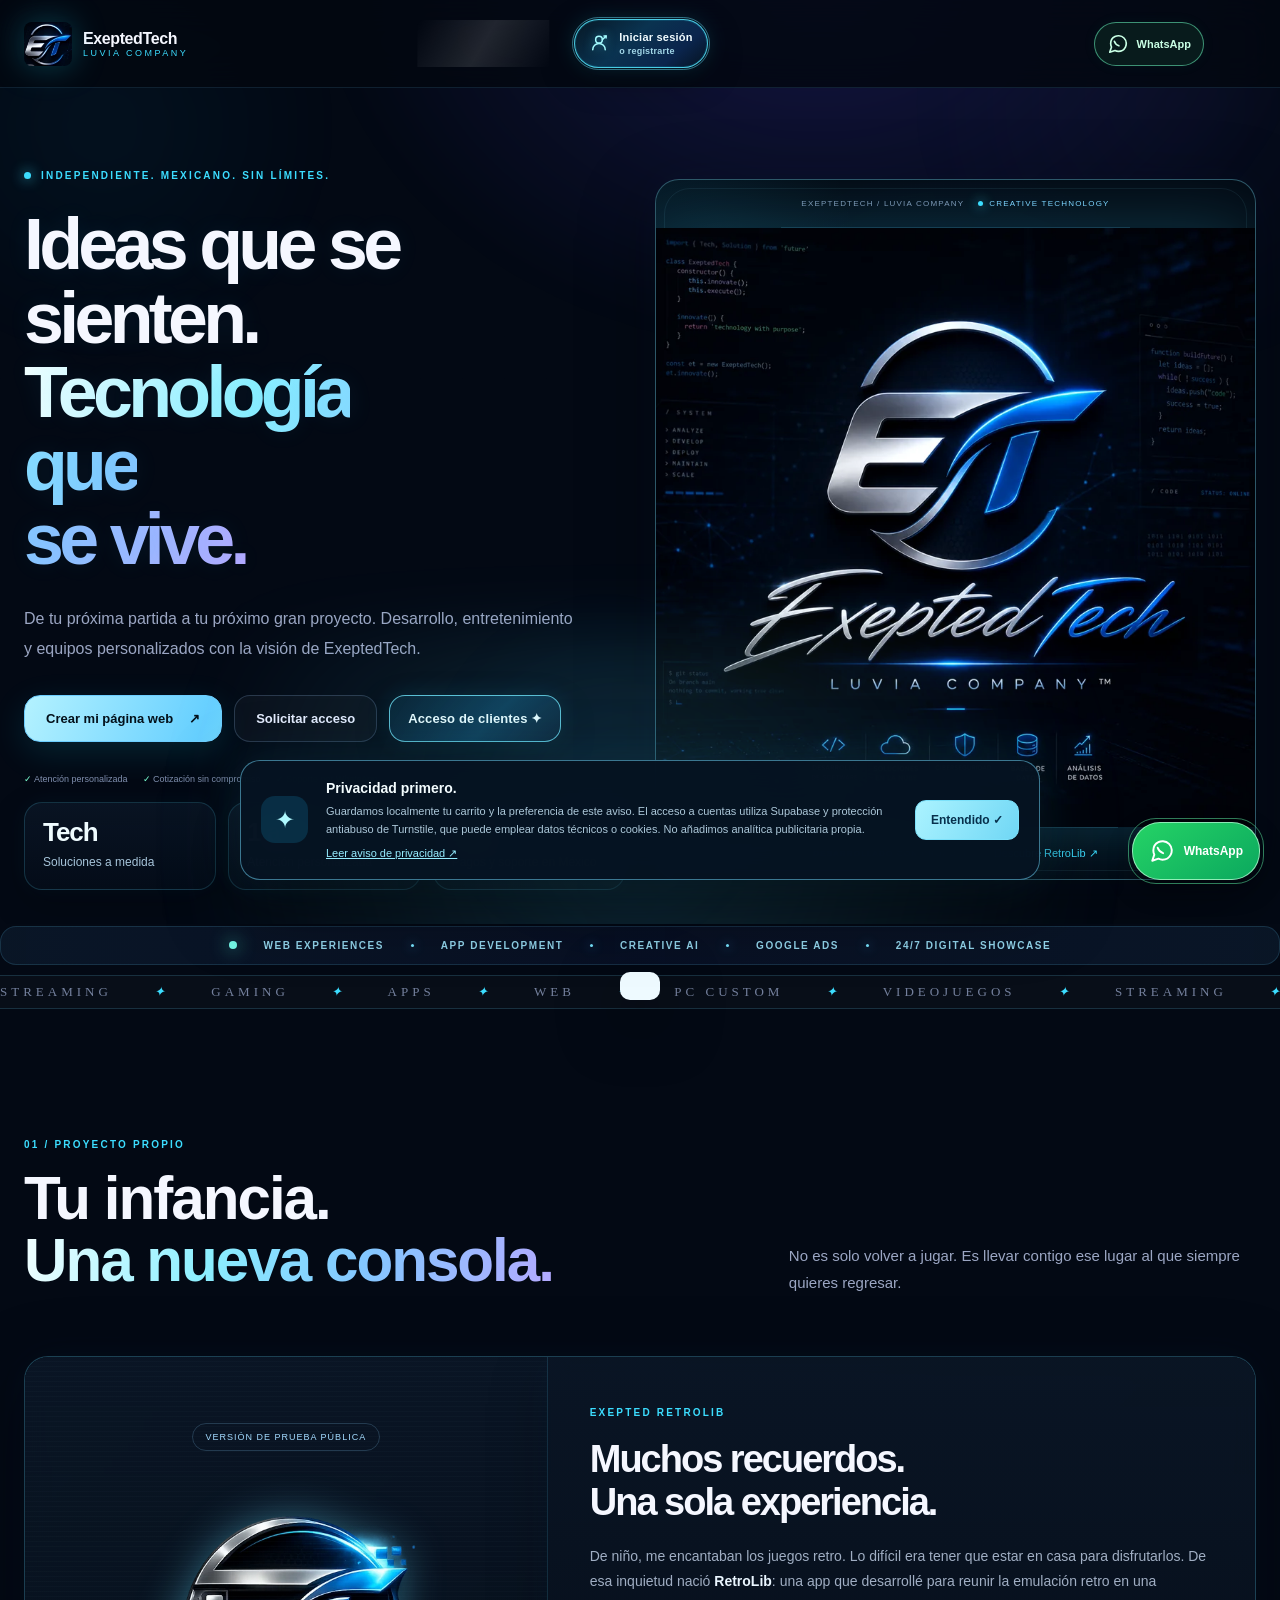
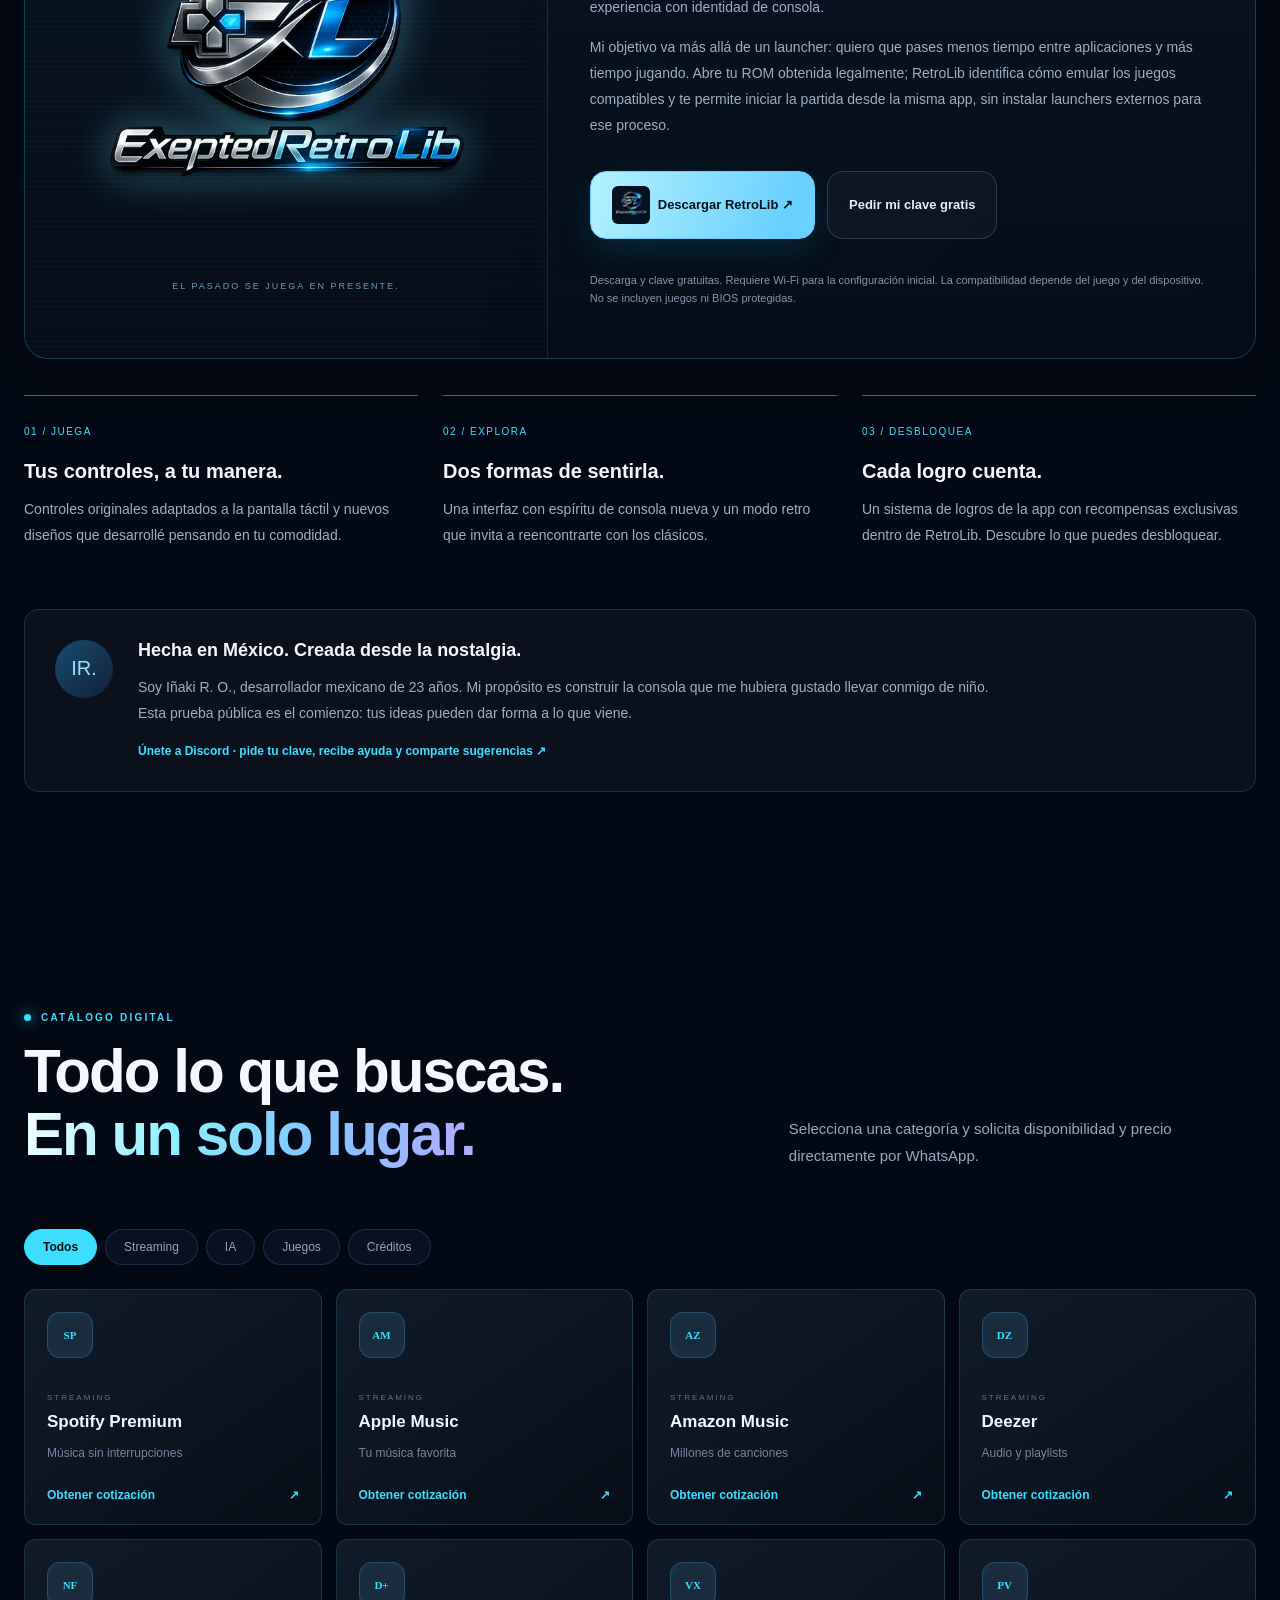
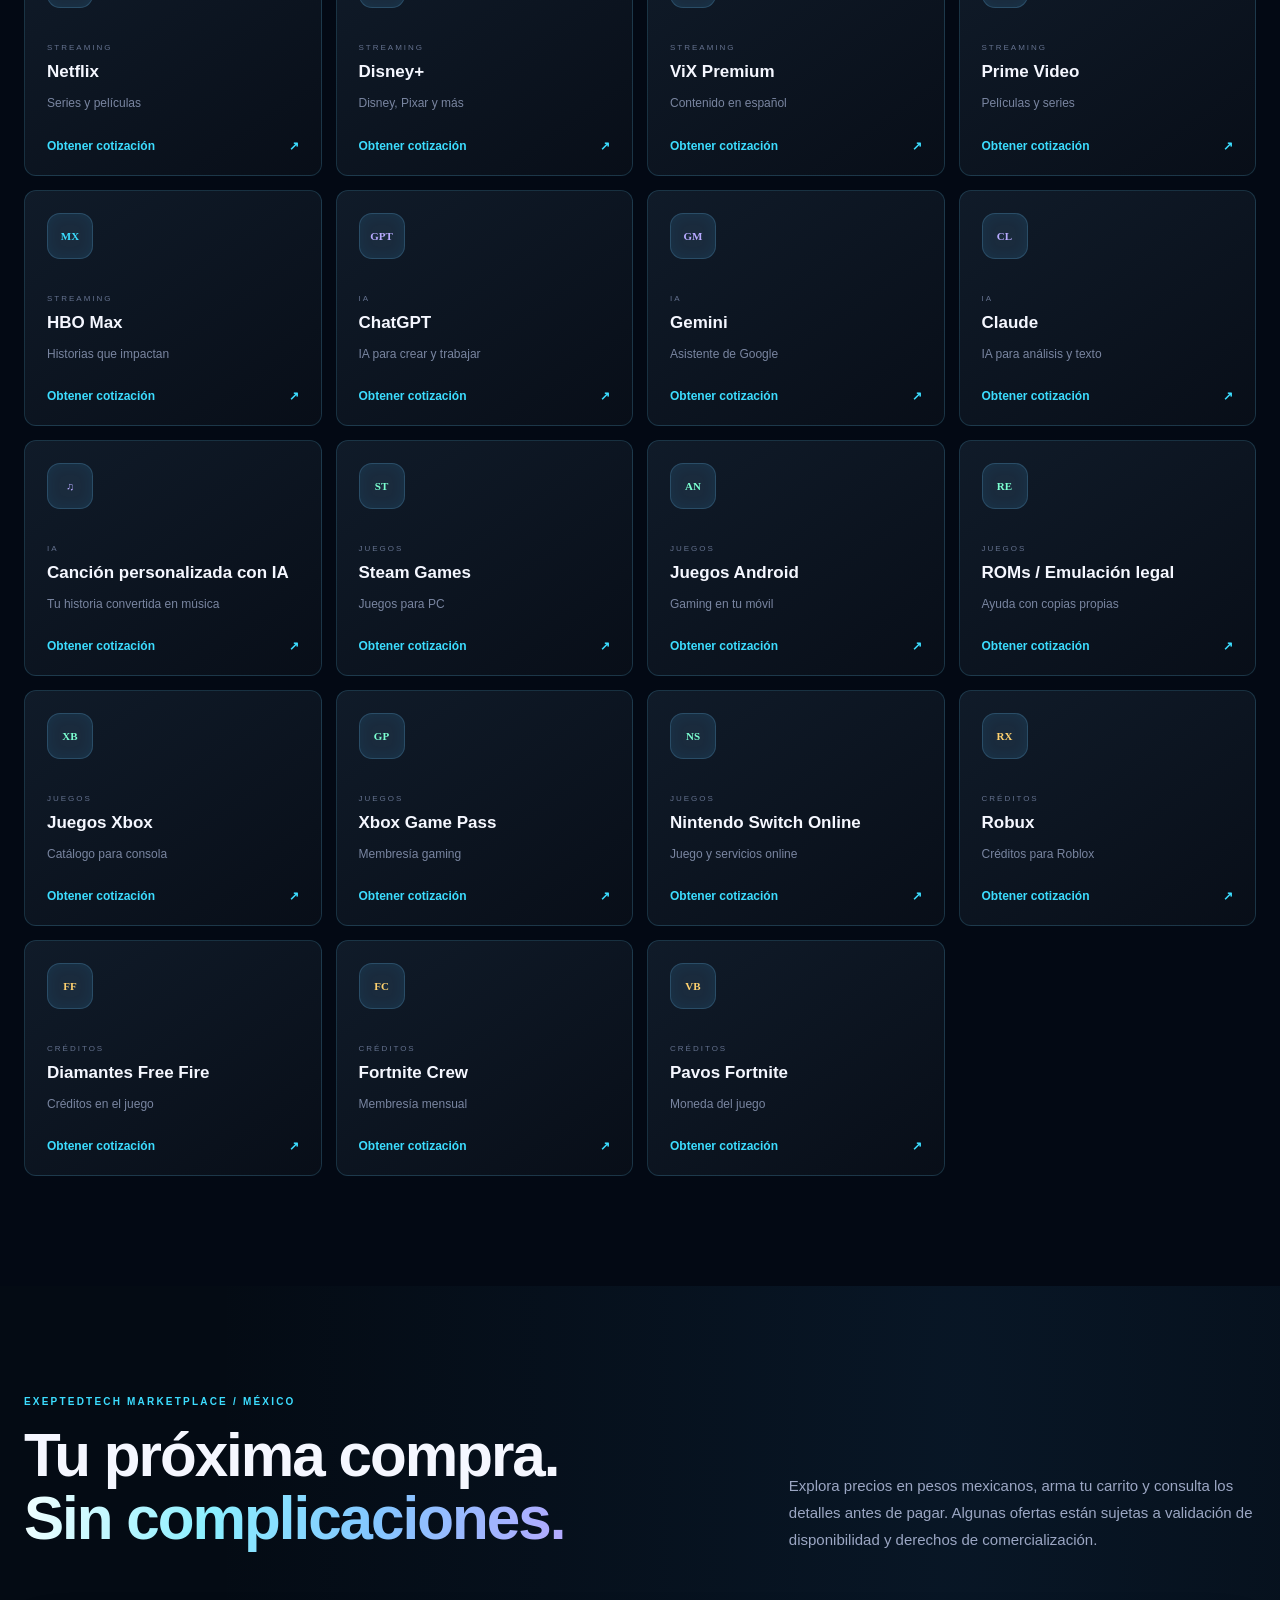
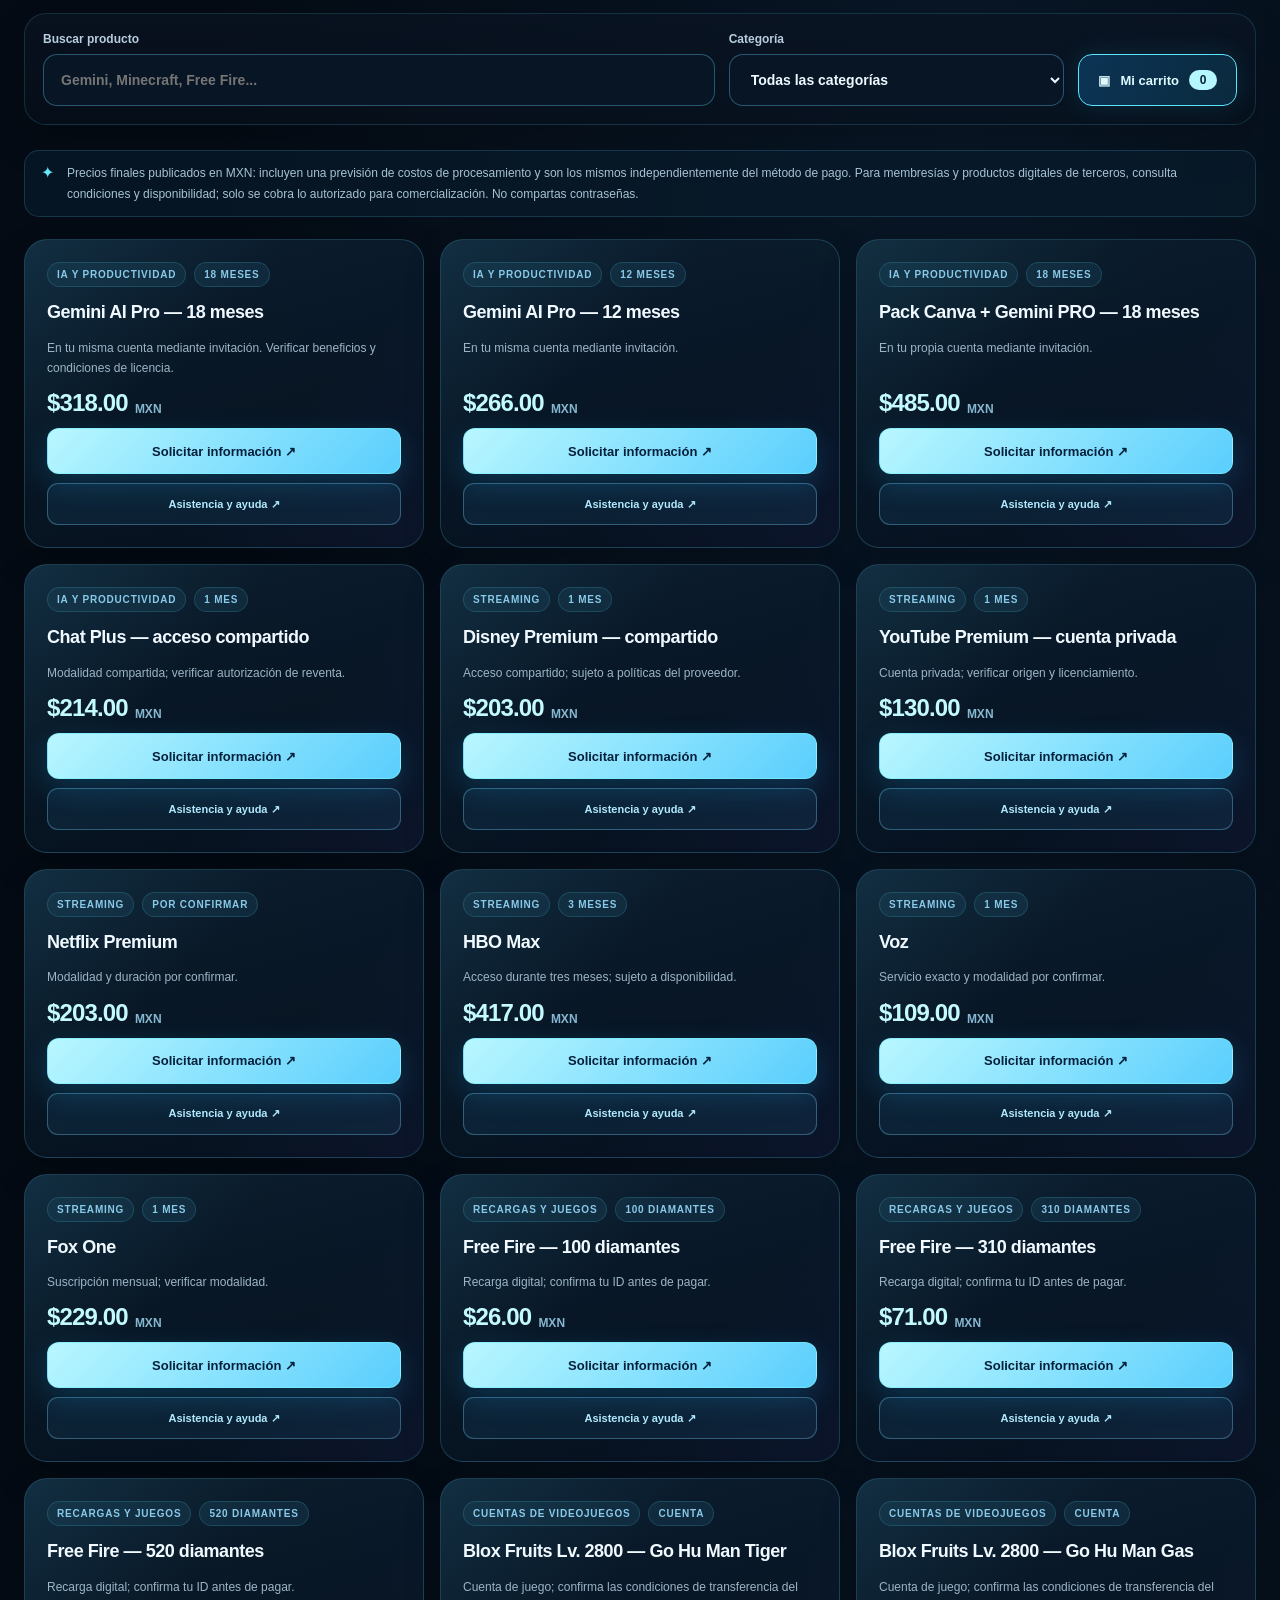
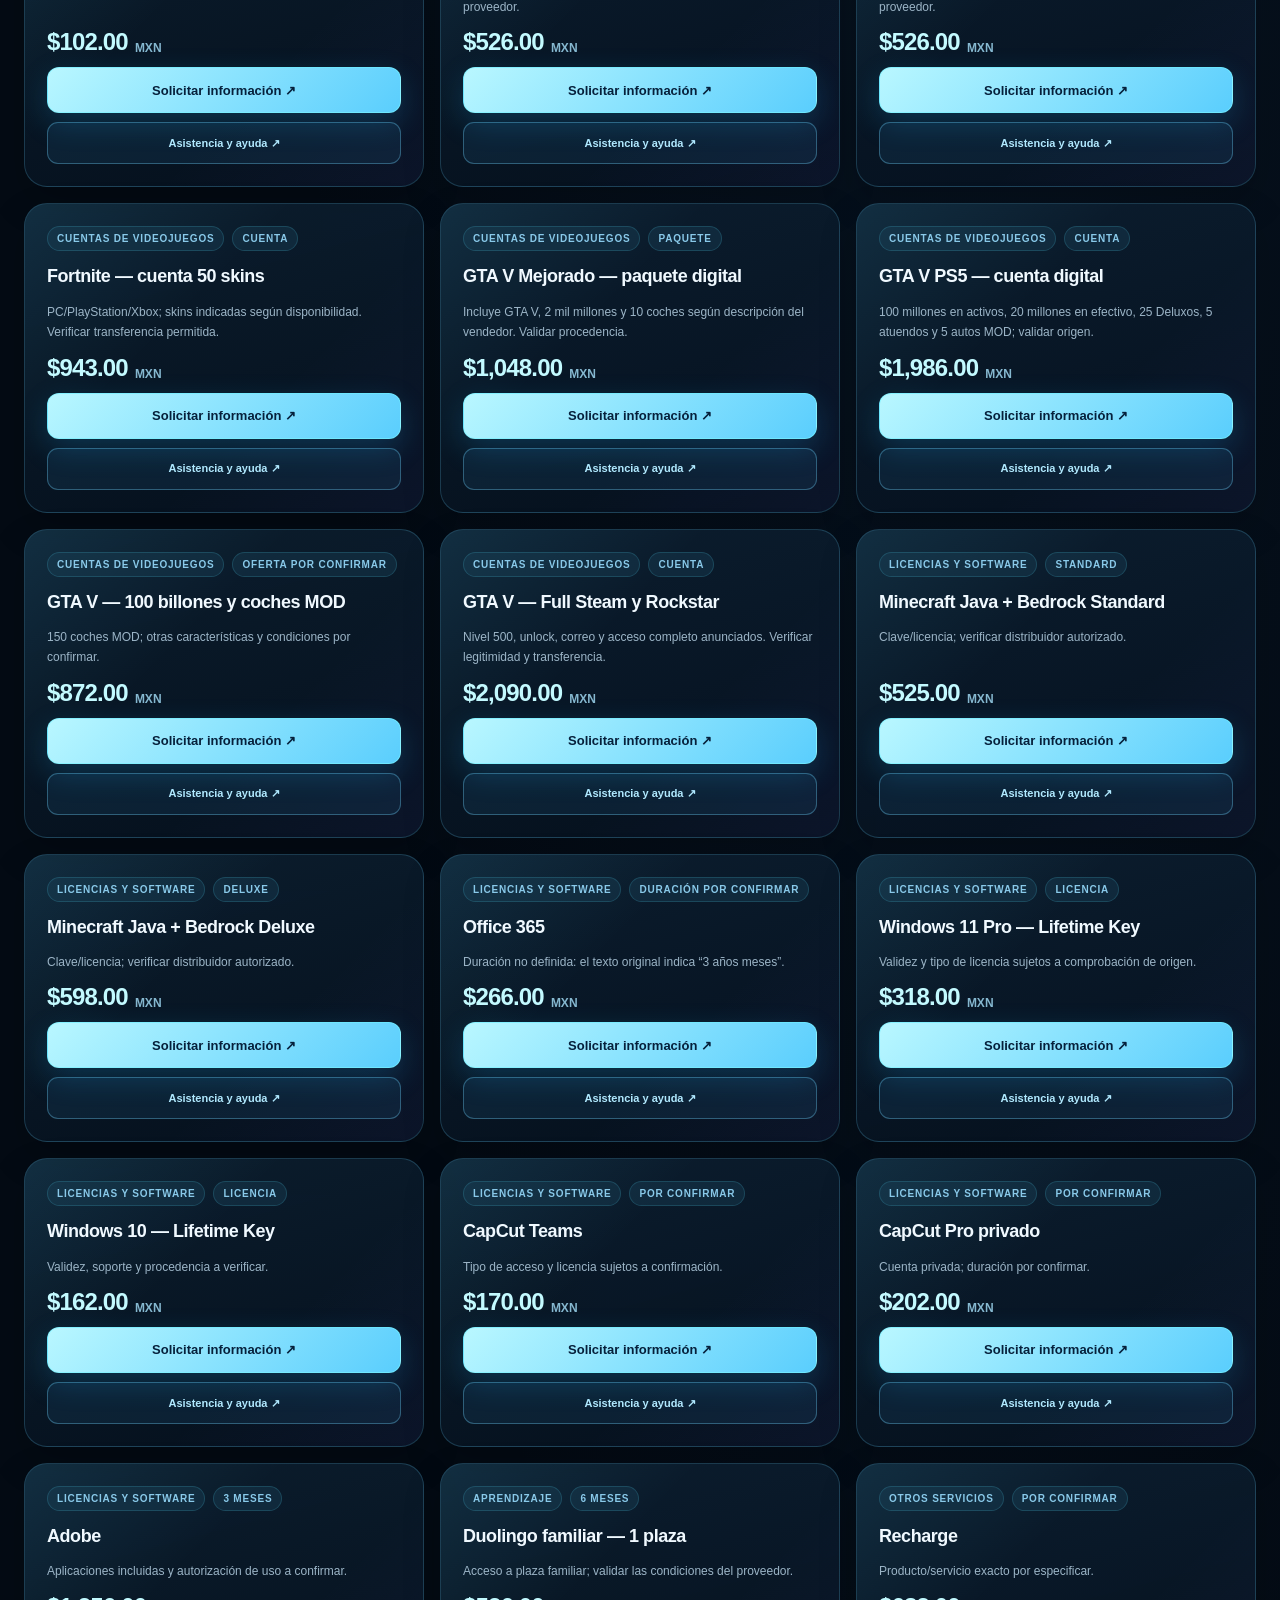
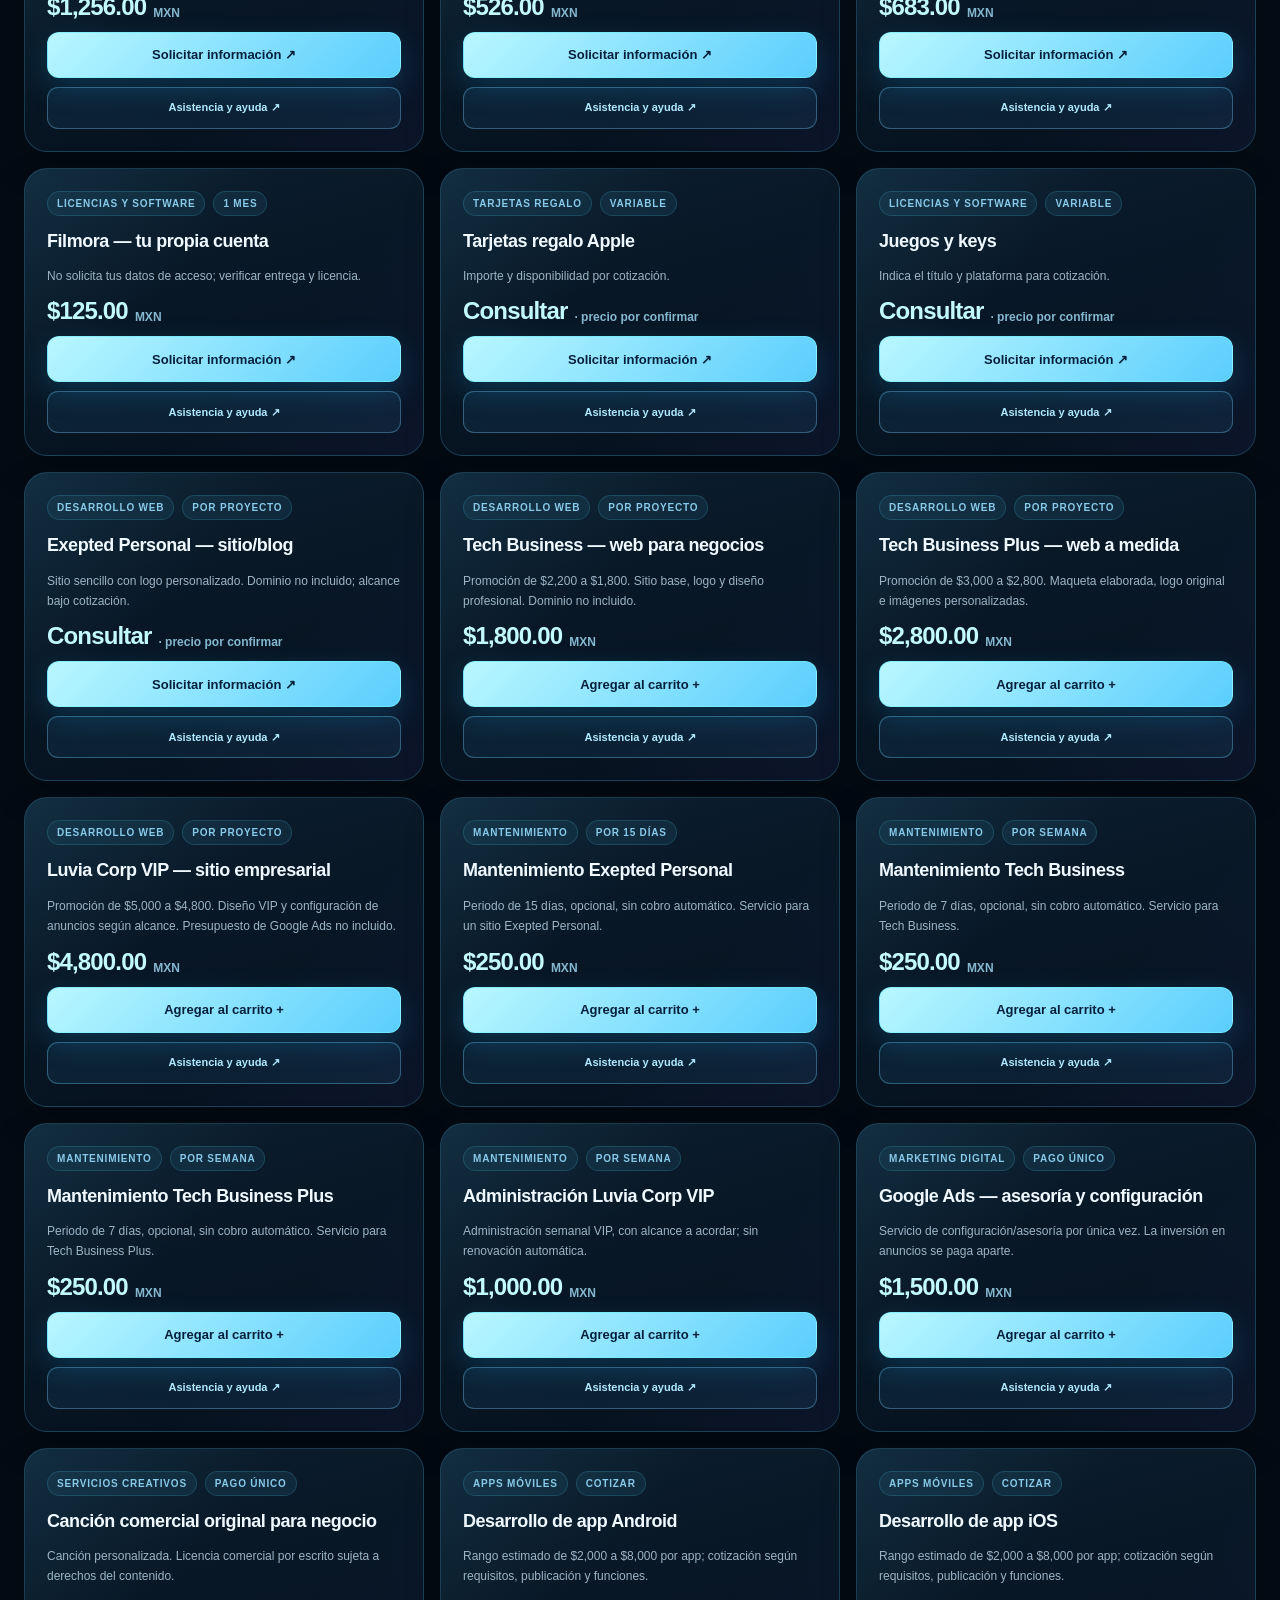
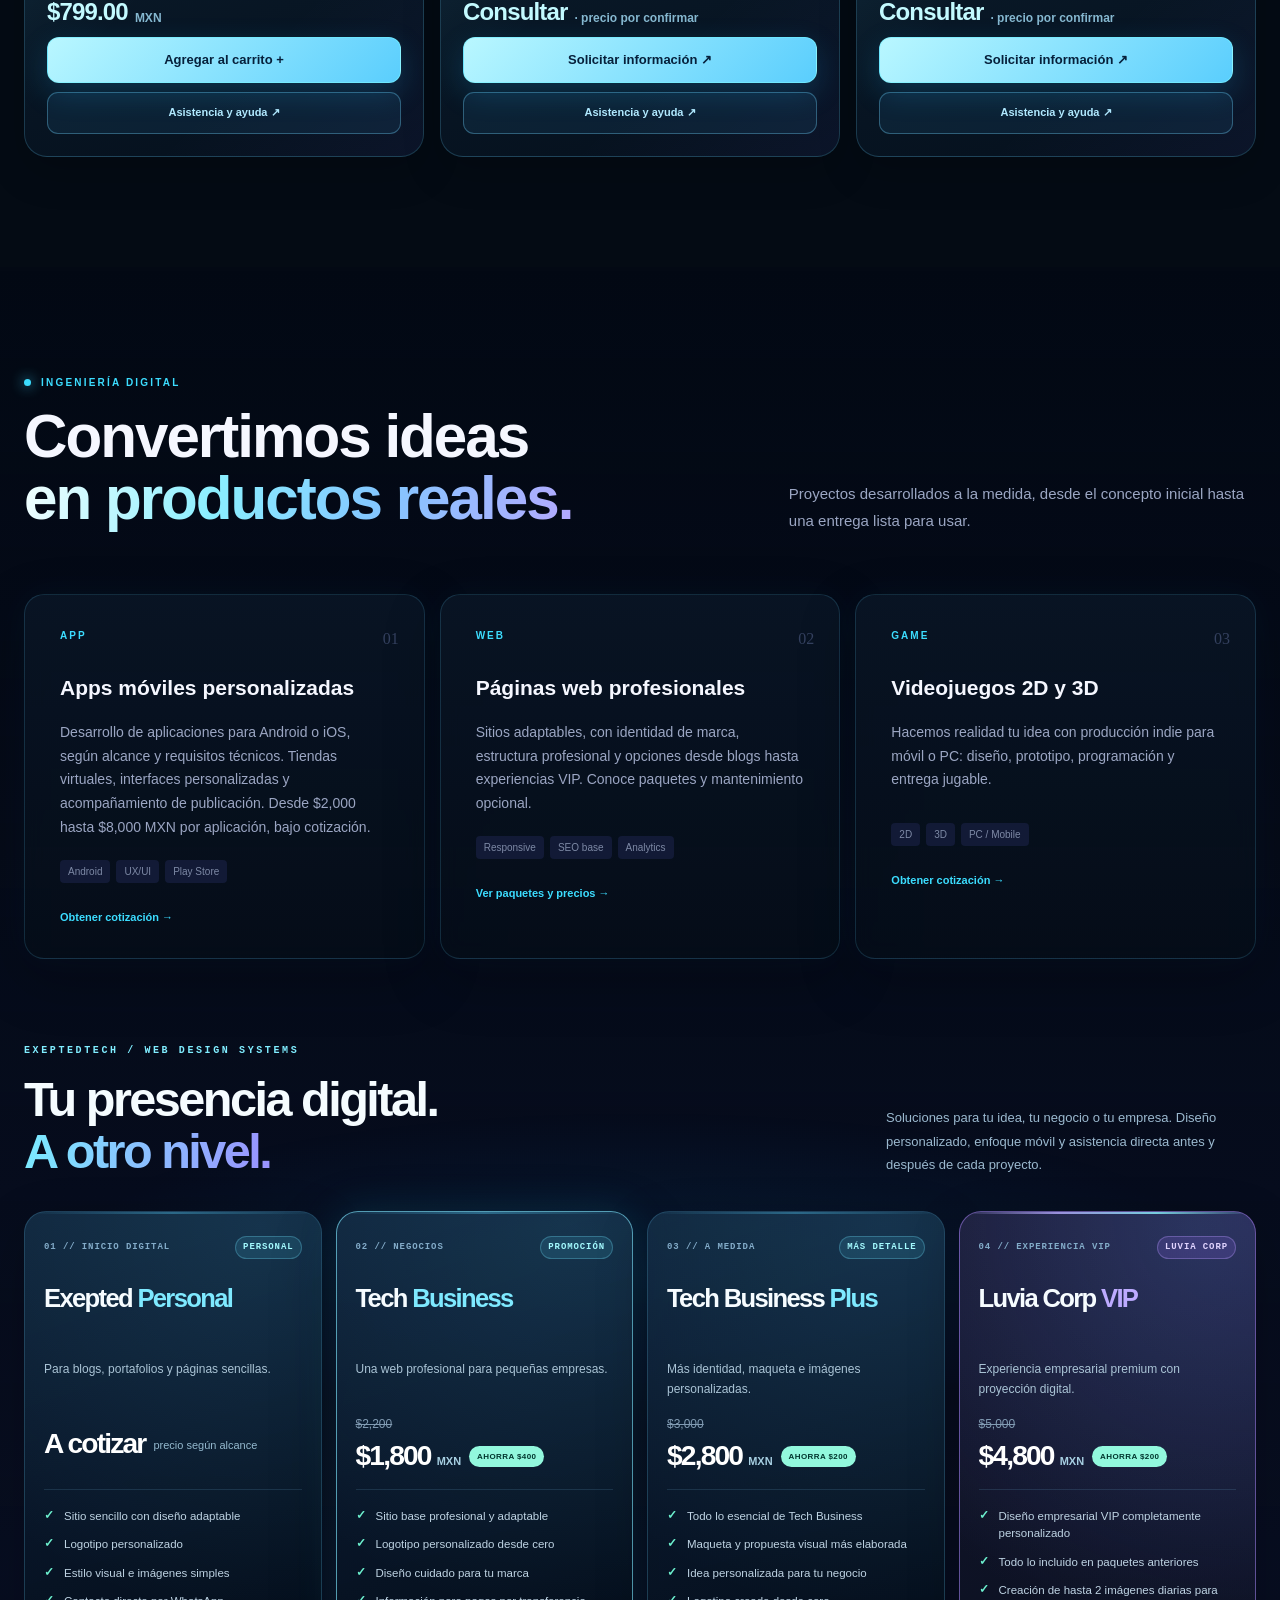
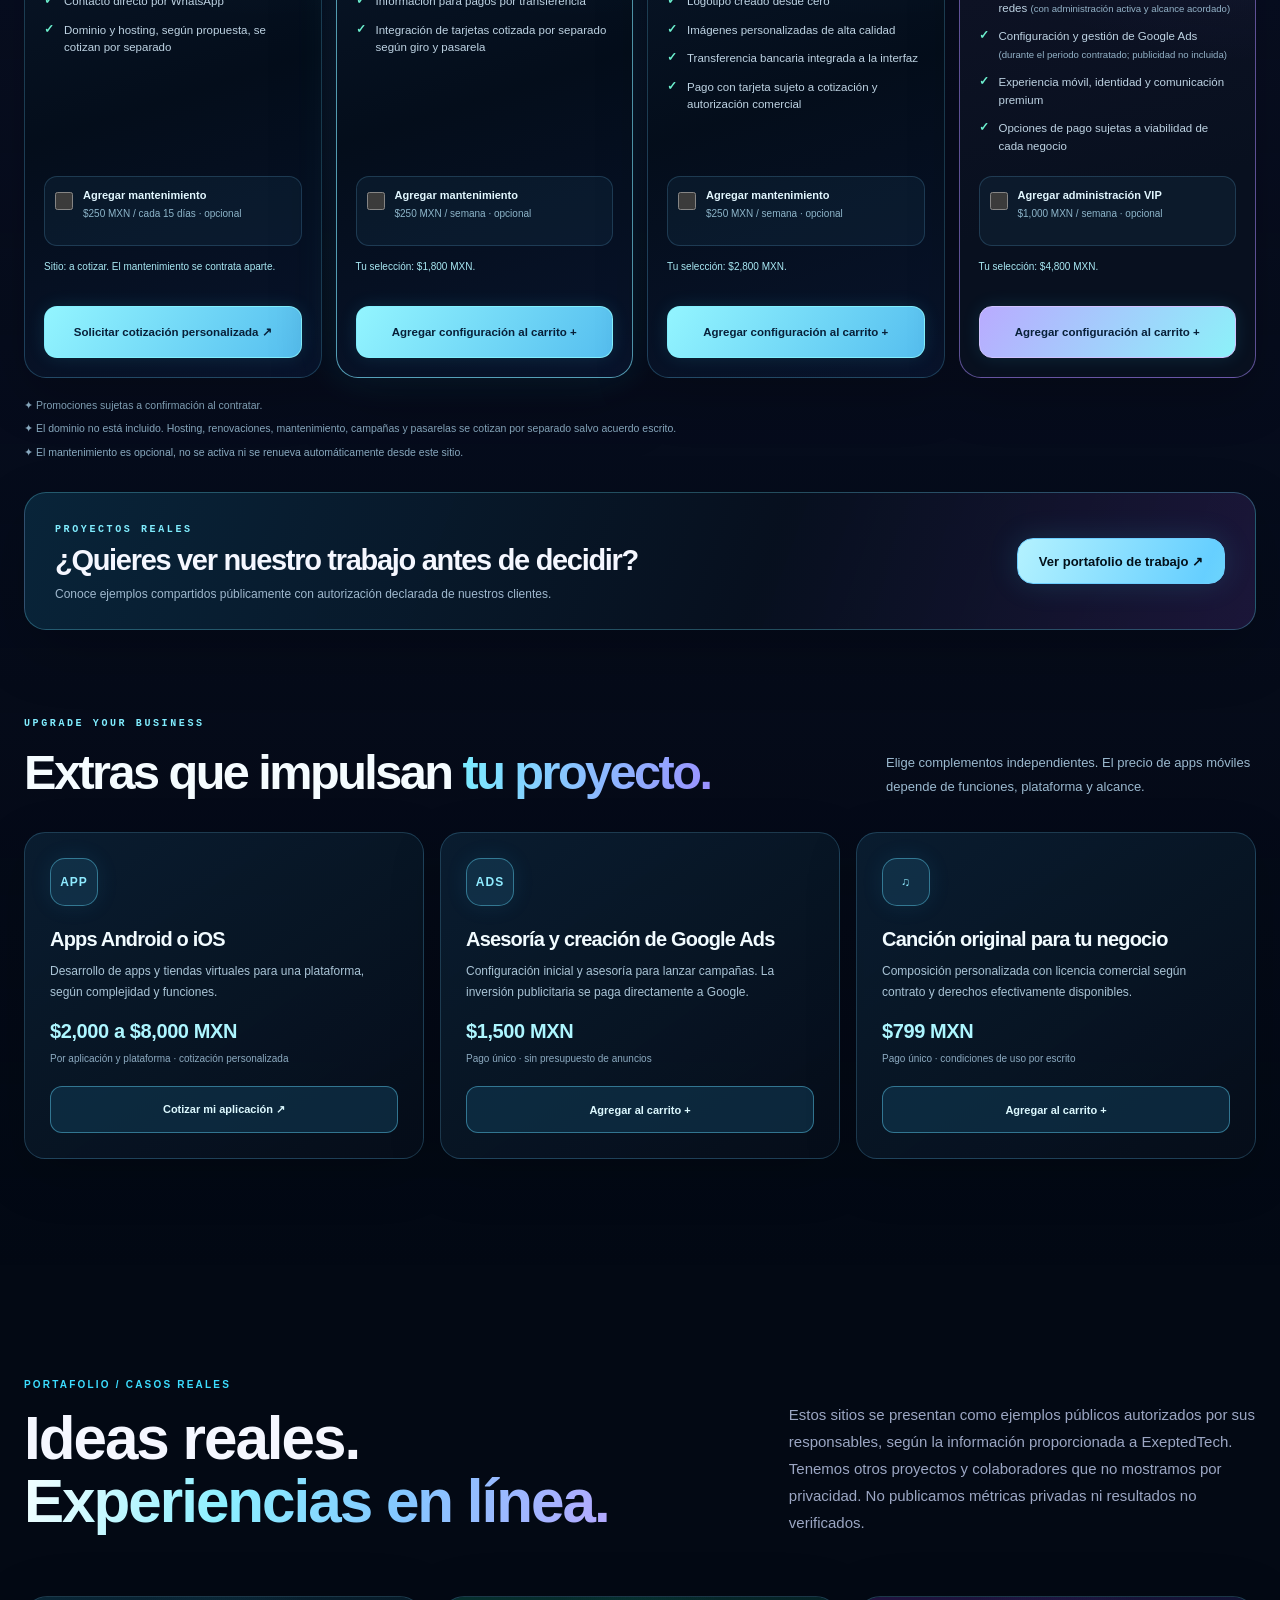
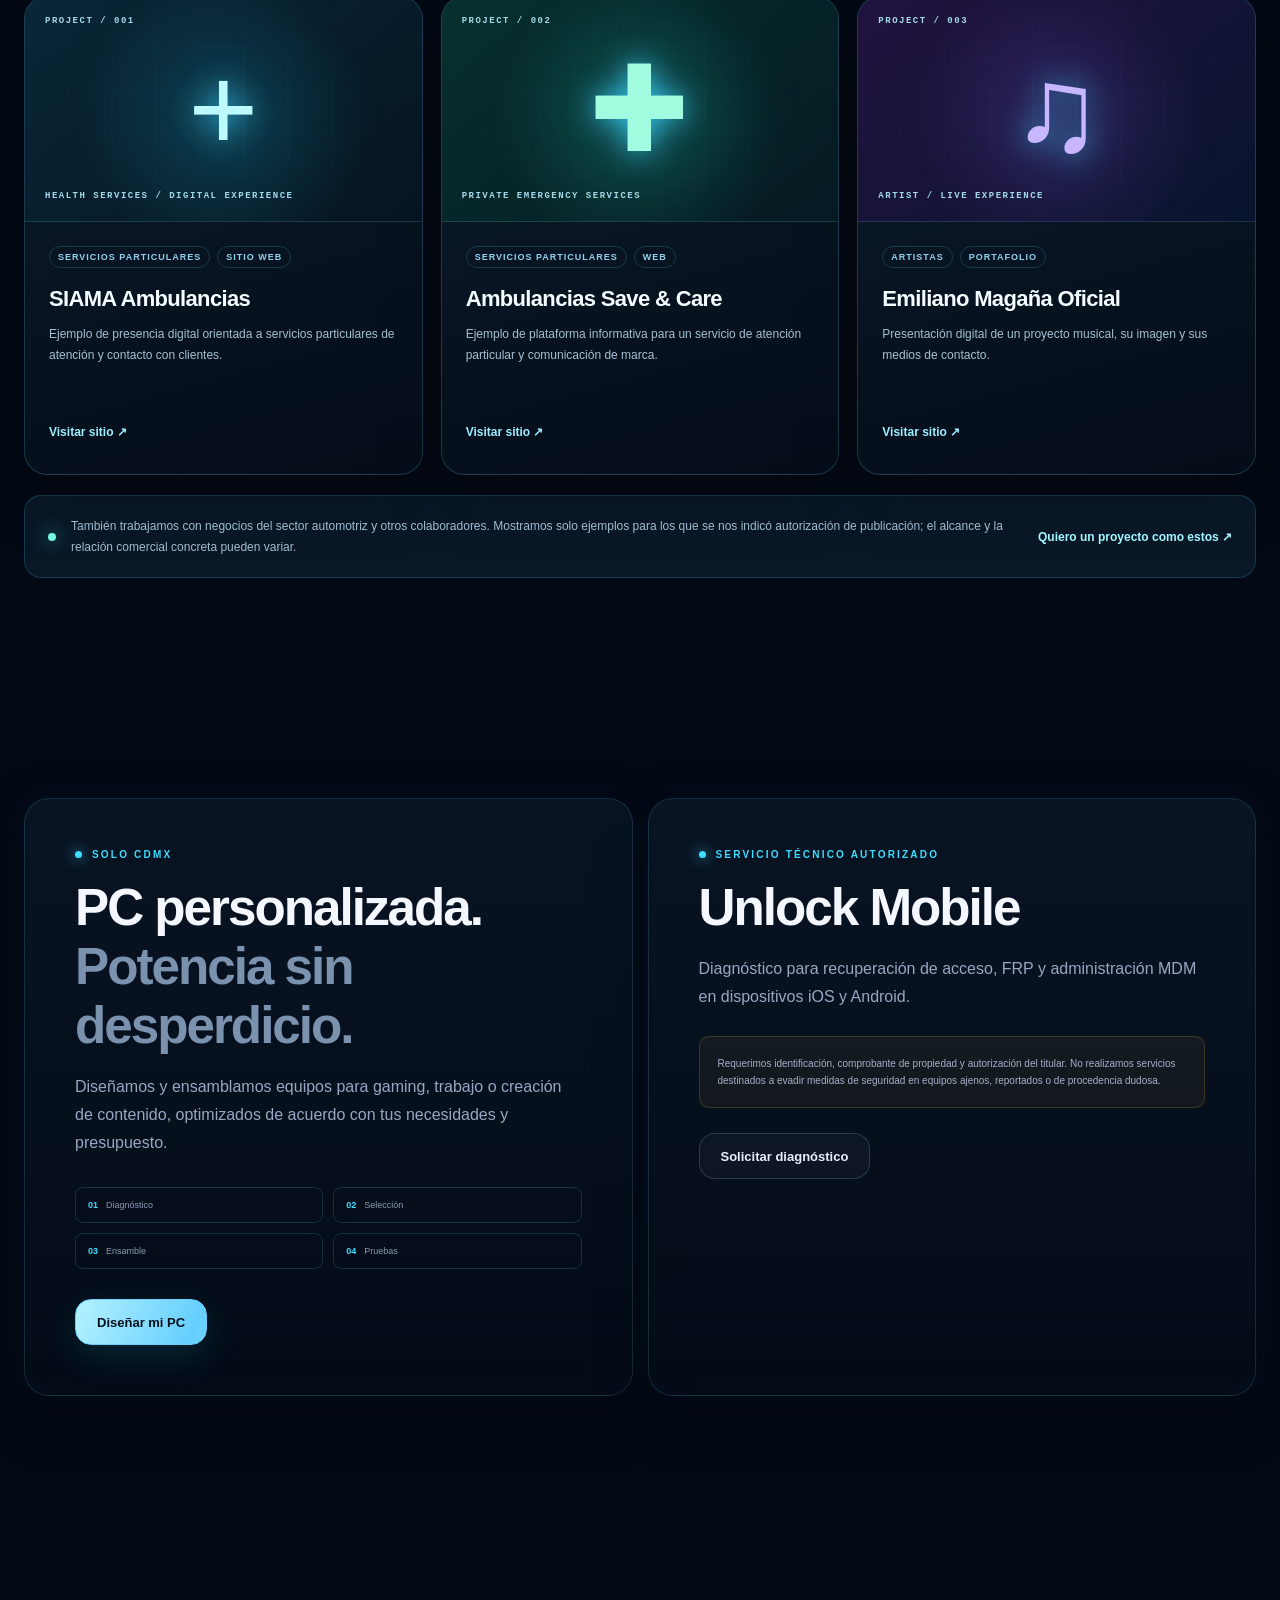
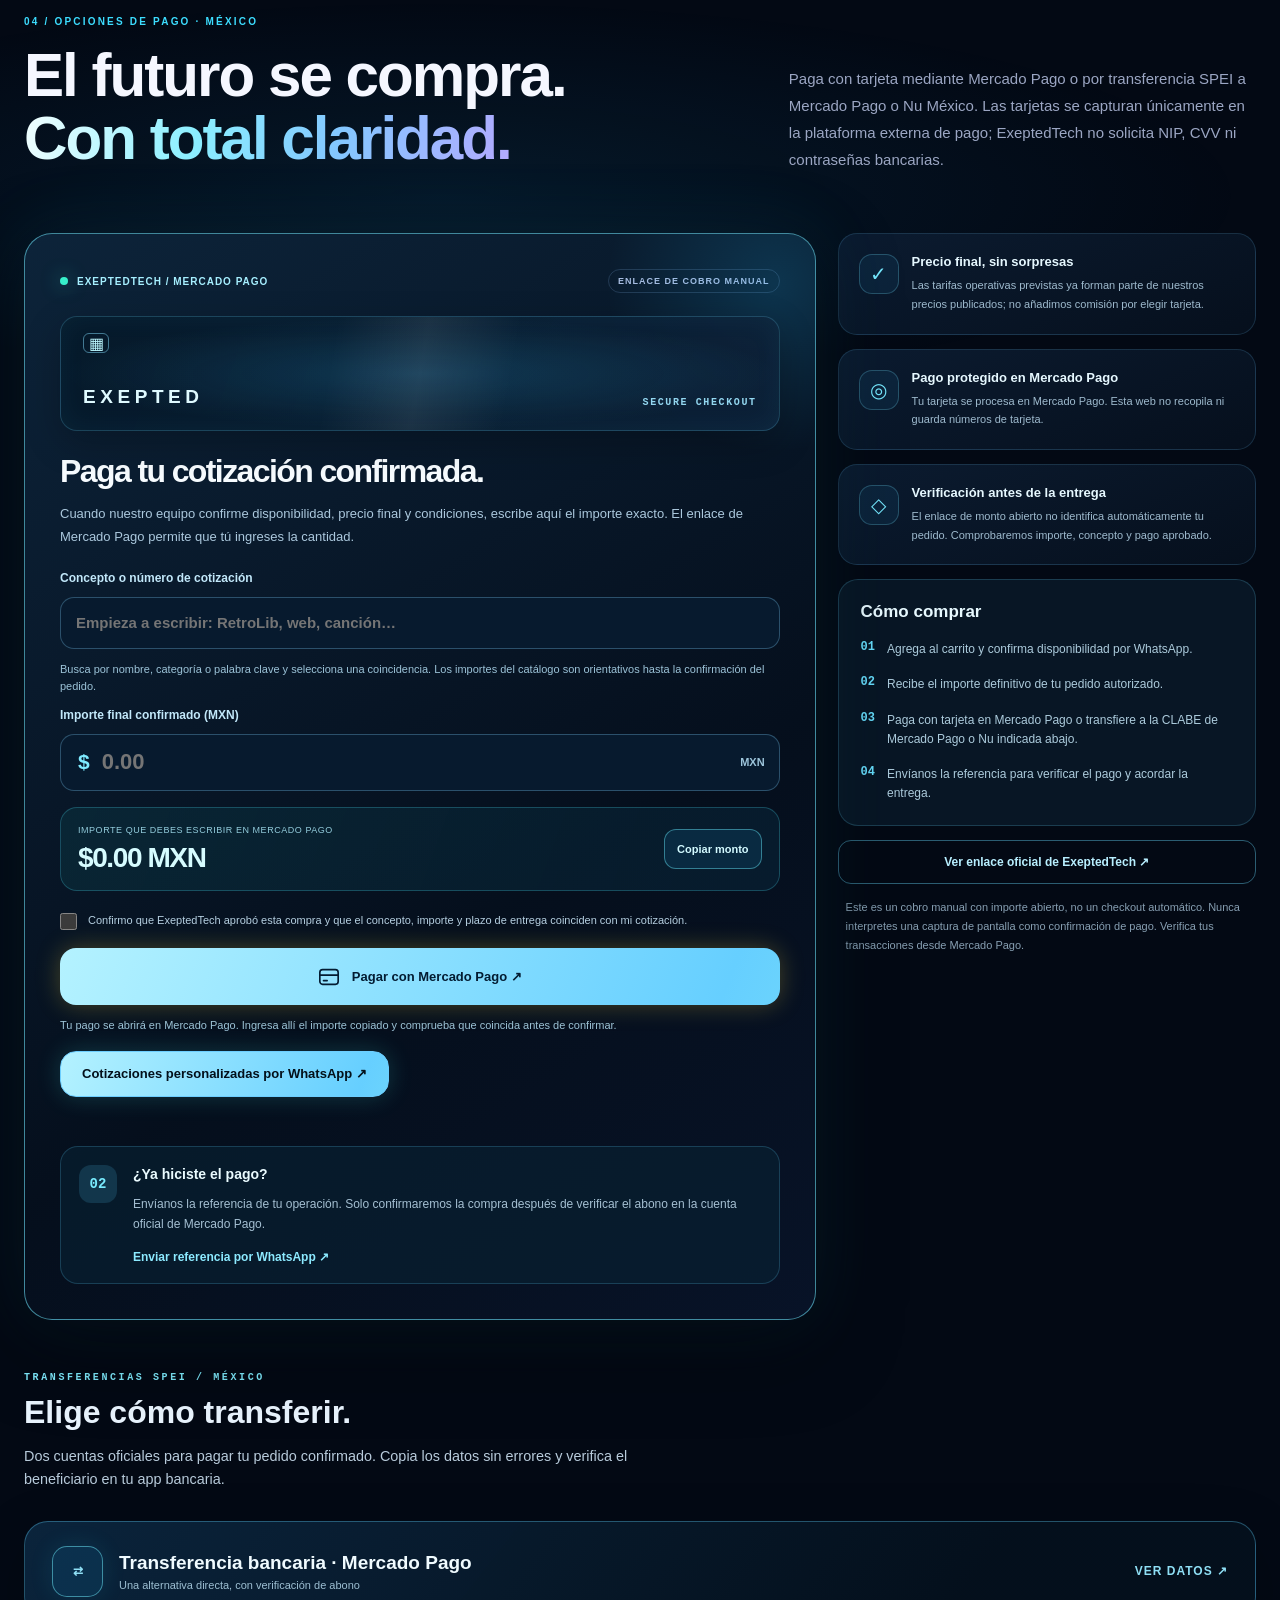
==== commit 0858ccdf: "Update 1,1" ====
--- a/index.html
+++ b/index.html
@@ -17,7 +17,7 @@
 <link href="assets/brand-mark.webp" rel="icon" type="image/webp"/>
 <link as="image" fetchpriority="high" href="assets/exeptedtech.webp" rel="preload"/>
 <link href="account-extras.css?v=20261022b" rel="stylesheet"/><link href="styles.css?v=20261017ultimate3" rel="stylesheet"/><link href="account.css?v=20261017ultimate3" rel="stylesheet"/><link href="polish.css?v=20261017ultimate3" rel="stylesheet"/><link href="shop.css?v=20261017ultimate3" rel="stylesheet"/><link href="experience.css?v=20261017ultimate3" rel="stylesheet"/>
-<script defer="" src="config.js?v=20261017ultimate3"></script><script defer="" src="app.js?v=20261017ultimate3"></script><script defer="" src="account.js?v=20261022b"></script><script defer="" src="polish.js?v=20261017ultimate3"></script><script defer="" src="shop-catalog.js?v=20261017ultimate3"></script><script defer="" src="shop.js?v=20261017ultimate3"></script><script defer="" src="mercadopago.js?v=20261017ultimate3"></script>
+<script defer="" src="config.js?v=20261017ultimate3"></script><script defer="" src="app.js?v=20261022v4"></script><script defer="" src="account.js?v=20261022b"></script><script defer="" src="polish.js?v=20261022v4"></script><script defer="" src="shop-catalog.js?v=20261017ultimate3"></script><script defer="" src="shop.js?v=20261017ultimate3"></script><script defer="" src="mercadopago.js?v=20261017ultimate3"></script>
 <meta content="dark" name="color-scheme"/>
 <meta content="index,follow,max-image-preview:large,max-snippet:-1,max-video-preview:-1" name="robots"/>
 <meta content="Iñaki Reyo · ExeptedTech" name="author"/>
@@ -54,7 +54,7 @@
   }
   </script>
 <script type="application/ld+json">{"@context":"https://schema.org","@type":"Service","name":"Diseño y desarrollo de sitios web — ExeptedTech","provider":{"@type":"Organization","name":"ExeptedTech","url":"https://exeptedtech.xyz/"},"serviceType":"Desarrollo web profesional","areaServed":{"@type":"Country","name":"México"},"hasOfferCatalog":{"@type":"OfferCatalog","name":"Paquetes de desarrollo web","itemListElement":[{"@type":"OfferCatalog","name":"Exepted Personal","description":"Precio sujeto a cotización; dominio no incluido"},{"@type":"Offer","name":"Tech Business — promoción","price":"1800","priceCurrency":"MXN","availability":"https://schema.org/PreOrder"},{"@type":"Offer","name":"Tech Business Plus — promoción","price":"2800","priceCurrency":"MXN","availability":"https://schema.org/PreOrder"},{"@type":"Offer","name":"Luvia Corp VIP — promoción","price":"4800","priceCurrency":"MXN","availability":"https://schema.org/PreOrder"}]}}</script>
-<link href="next.css?v=20261022nu2" rel="stylesheet"/><script defer="" src="next.js?v=20261022b"></script></head>
+<link href="next.css?v=20261022nu2" rel="stylesheet"/><link href="mobile-performance.css?v=20261022v4" rel="stylesheet"/><script defer="" src="next.js?v=20261022b"></script></head>
 <body>
 <div aria-hidden="true" class="reading-progress"></div><a class="skip" href="#main">Saltar al contenido</a>
 <div aria-hidden="true" class="aurora"></div>
@@ -80,7 +80,7 @@
 <div class="hero-actions"><a class="button" href="#paquetes-web">Crear mi página web <b>↗</b></a><a class="button ghost wa" data-product="ExeptedRetroLib" href="#">Solicitar acceso</a><a class="button neon-outline" data-open-auth-modal="signup" href="#cuenta">Acceso de clientes ✦</a></div>
 <div class="trust"><span>✓ Atención personalizada</span><span>✓ Cotización sin compromiso</span><span>✓ Soporte por WhatsApp</span></div><div class="hero-mini-panels reveal"><article><strong>Tech</strong><span>Soluciones a medida</span></article><article><strong>1 a 1</strong><span>Atención personalizada</span></article><article><strong>MX</strong><span>Pagos y soporte en México</span></article></div>
 </div>
-<div aria-label="Identidad ExeptedTech" class="hero-visual brand-stage"><div class="stage-label"><span>EXEPTEDTECH / LUVIA COMPANY</span><span class="live-dot">CREATIVE TECHNOLOGY</span></div><img alt="ExeptedTech: emblema metálico azul y plata, Luvia Company" class="hero-logo" fetchpriority="high" height="840" src="assets/exeptedtech.webp" width="840"/><div class="stage-bottom"><span>DESARROLLADO CON PROPÓSITO</span><a href="#retrolib">Descubre RetroLib ↗</a></div></div>
+<div aria-label="Identidad ExeptedTech" class="hero-visual brand-stage"><div class="stage-label"><span>EXEPTEDTECH / LUVIA COMPANY</span><span class="live-dot">CREATIVE TECHNOLOGY</span></div><img alt="ExeptedTech: emblema metálico azul y plata, Luvia Company" class="hero-logo" decoding="async" fetchpriority="high" height="840" src="assets/exeptedtech.webp" width="840"/><div class="stage-bottom"><span>DESARROLLADO CON PROPÓSITO</span><a href="#retrolib">Descubre RetroLib ↗</a></div></div>
 </section>
 <div aria-label="Servicios destacados de ExeptedTech" class="xt-command-strip">
 <span aria-hidden="true" class="xt-led"></span><span>WEB EXPERIENCES</span><i></i><span>APP DEVELOPMENT</span><i></i><span>CREATIVE AI</span><i></i><span>GOOGLE ADS</span><i></i><span>24/7 DIGITAL SHOWCASE</span>
@@ -88,8 +88,8 @@
 <section aria-label="Servicios destacados" class="ticker"><div>STREAMING <i>✦</i> GAMING <i>✦</i> APPS <i>✦</i> WEB <i>✦</i> PC CUSTOM <i>✦</i> VIDEOJUEGOS <i>✦</i> STREAMING <i>✦</i> GAMING</div></section>
 <section class="section feature" id="retrolib">
 <div class="section-head"><div><div class="eyebrow">01 / PROYECTO PROPIO</div><h2>Tu infancia.<br/><span>Una nueva consola.</span></h2></div><p>No es solo volver a jugar. Es llevar contigo ese lugar al que siempre quieres regresar.</p></div>
-<div class="retro-showcase"><div class="retro-art"><span class="pill">VERSIÓN DE PRUEBA PÚBLICA</span><img alt="Logo ExeptedRetroLib" height="640" loading="lazy" src="assets/retrolib.webp" width="640"/><div class="retro-art-caption">EL PASADO SE JUEGA EN PRESENTE.</div></div>
-<div class="retro-story"><div class="eyebrow">EXEPTED RETROLIB</div><h2>Muchos recuerdos.<br/>Una sola experiencia.</h2><p>De niño, me encantaban los juegos retro. Lo difícil era tener que estar en casa para disfrutarlos. De esa inquietud nació <strong>RetroLib</strong>: una app que desarrollé para reunir la emulación retro en una experiencia con identidad de consola.</p><p>Mi objetivo va más allá de un launcher: quiero que pases menos tiempo entre aplicaciones y más tiempo jugando. Abre tu ROM obtenida legalmente; RetroLib identifica cómo emular los juegos compatibles y te permite iniciar la partida desde la misma app, sin instalar launchers externos para ese proceso.</p><div class="hero-actions"><a class="button download-link" href="https://drive.google.com/drive/folders/1XLfV8OJsD5VQ97hmtADUnoPaIWk8A0pC?usp=drive_link" rel="noopener noreferrer" target="_blank"><img alt="" height="38" src="assets/retrolib.webp" width="38"/> Descargar RetroLib ↗</a><a class="button ghost" href="https://wa.me/525566147938?text=Hola%20ExeptedTech%2C%20quiero%20probar%20RetroLib.%20%C2%BFMe%20compartes%20gratis%20la%20clave%20para%20extraer%20el%20archivo%20y%20me%20ayudas%20a%20instalarlo%3F" rel="noopener noreferrer" target="_blank">Pedir mi clave gratis</a></div><small class="legal-note">Descarga y clave gratuitas. Requiere Wi-Fi para la configuración inicial. La compatibilidad depende del juego y del dispositivo. No se incluyen juegos ni BIOS protegidas.</small></div></div>
+<div class="retro-showcase"><div class="retro-art"><span class="pill">VERSIÓN DE PRUEBA PÚBLICA</span><img alt="Logo ExeptedRetroLib" height="640" loading="lazy" decoding="async" loading="lazy" src="assets/retrolib.webp" width="640"/><div class="retro-art-caption">EL PASADO SE JUEGA EN PRESENTE.</div></div>
+<div class="retro-story"><div class="eyebrow">EXEPTED RETROLIB</div><h2>Muchos recuerdos.<br/>Una sola experiencia.</h2><p>De niño, me encantaban los juegos retro. Lo difícil era tener que estar en casa para disfrutarlos. De esa inquietud nació <strong>RetroLib</strong>: una app que desarrollé para reunir la emulación retro en una experiencia con identidad de consola.</p><p>Mi objetivo va más allá de un launcher: quiero que pases menos tiempo entre aplicaciones y más tiempo jugando. Abre tu ROM obtenida legalmente; RetroLib identifica cómo emular los juegos compatibles y te permite iniciar la partida desde la misma app, sin instalar launchers externos para ese proceso.</p><div class="hero-actions"><a class="button download-link" href="https://drive.google.com/drive/folders/1XLfV8OJsD5VQ97hmtADUnoPaIWk8A0pC?usp=drive_link" rel="noopener noreferrer" target="_blank"><img alt="" height="38" decoding="async" loading="lazy" src="assets/retrolib.webp" width="38"/> Descargar RetroLib ↗</a><a class="button ghost" href="https://wa.me/525566147938?text=Hola%20ExeptedTech%2C%20quiero%20probar%20RetroLib.%20%C2%BFMe%20compartes%20gratis%20la%20clave%20para%20extraer%20el%20archivo%20y%20me%20ayudas%20a%20instalarlo%3F" rel="noopener noreferrer" target="_blank">Pedir mi clave gratis</a></div><small class="legal-note">Descarga y clave gratuitas. Requiere Wi-Fi para la configuración inicial. La compatibilidad depende del juego y del dispositivo. No se incluyen juegos ni BIOS protegidas.</small></div></div>
 <div class="retro-features"><article><span>01 / JUEGA</span><h3>Tus controles, a tu manera.</h3><p>Controles originales adaptados a la pantalla táctil y nuevos diseños que desarrollé pensando en tu comodidad.</p></article><article><span>02 / EXPLORA</span><h3>Dos formas de sentirla.</h3><p>Una interfaz con espíritu de consola nueva y un modo retro que invita a reencontrarte con los clásicos.</p></article><article><span>03 / DESBLOQUEA</span><h3>Cada logro cuenta.</h3><p>Un sistema de logros de la app con recompensas exclusivas dentro de RetroLib. Descubre lo que puedes desbloquear.</p></article></div>
 <div class="founder-note"><span class="founder-avatar">IR.</span><div><h3>Hecha en México. Creada desde la nostalgia.</h3><p>Soy Iñaki R. O., desarrollador mexicano de 23 años. Mi propósito es construir la consola que me hubiera gustado llevar conmigo de niño. Esta prueba pública es el comienzo: tus ideas pueden dar forma a lo que viene.</p><a class="text-link" href="https://discord.gg/4PVAQs8Hcy" rel="noopener noreferrer" target="_blank">Únete a Discord · pide tu clave, recibe ayuda y comparte sugerencias ↗</a></div></div>
 </section>
@@ -343,5 +343,5 @@
 <aside aria-label="Información de almacenamiento y privacidad" class="xt-cookie-banner" hidden="" id="xt-cookie-banner"><div aria-hidden="true" class="xt-cookie-icon">✦</div><div><strong>Privacidad primero.</strong><p>Guardamos localmente tu carrito y la preferencia de este aviso. El acceso a cuentas utiliza Supabase y protección antiabuso de Turnstile, que puede emplear datos técnicos o cookies. No añadimos analítica publicitaria propia.</p><a href="privacidad.html">Leer aviso de privacidad ↗</a></div><button aria-label="Entendido, cerrar aviso de privacidad" id="xt-cookie-close" type="button">Entendido ✓</button></aside>
 <script defer="" src="experience.js?v=20261017ultimate3"></script>
 <div aria-live="polite" class="toast" id="toast" role="status"></div>
-<div class="xt-cart-toast" hidden="" id="xt-cart-toast" role="status"><span>Producto añadido al carrito</span><button id="xt-toast-open-cart" type="button">Ver carrito ↗</button></div><script defer="" src="account-extras.js?v=20261022nu2"></script></body>
+<div class="xt-cart-toast" hidden="" id="xt-cart-toast" role="status"><span>Producto añadido al carrito</span><button id="xt-toast-open-cart" type="button">Ver carrito ↗</button></div><script defer="" src="account-extras.js?v=20261022v4"></script></body>
 </html>
--- a/mobile-performance.css
+++ b/mobile-performance.css
@@ -0,0 +1,122 @@
+/* ExeptedTech | Performance + navegacion v4, 2026-10-22.
+   Mantiene la estética neón y evita capas costosas en procesadores móviles. */
+:root { color-scheme: dark; }
+[hidden] { display: none !important; }
+/* Transformar una barra de progreso evita modificar su ancho en cada desplazamiento. */
+.reading-progress { width: 100% !important; transform: scaleX(0); transform-origin: left center; }
+/* Menú siempre en el viewport, nunca sujeto al ancho del header. */
+.xt-account-options.xt-popover-fixed {
+  position: fixed !important;
+  inset: var(--xt-pop-top, 76px) auto auto var(--xt-pop-left, 12px) !important;
+  width: var(--xt-pop-width, 305px) !important;
+  min-width: 0;
+  box-sizing: border-box;
+  max-height: var(--xt-pop-height, calc(100dvh - 92px)) !important;
+  overflow-y: auto;
+  overscroll-behavior: contain;
+  z-index: 10002;
+  -webkit-overflow-scrolling: touch;
+  background: #091427;
+  border: 1px solid #2b929f;
+  box-shadow: 0 16px 44px #000b, 0 0 22px #3cebd122;
+}
+.xt-account-options.xt-popover-fixed:focus { outline: none; }
+.xt-account-scrim { position: fixed; inset: 0; z-index: 10001; background: transparent; }
+.xt-account-scrim[hidden] { display: none !important; }
+.xt-account-options.xt-popover-fixed button { min-height: 46px; font-size: 14px; }
+.xt-account-menu > button { display: inline-flex; justify-content: center; align-items: center; gap: 4px; min-height: 44px; min-width: 0; max-width: 100%; white-space: nowrap; }
+.xt-account-menu > button #xt-account-nick { min-width: 0; max-width: clamp(30px, 8vw, 110px); overflow: hidden; text-overflow: ellipsis; }
+/* El corte anterior de 900px dejaba un menú completo junto a la cuenta en tablets. */
+@media (max-width: 1320px) {
+  .header { gap: 10px !important; }
+  .header .nav { display: none; position: absolute; top: 100%; left: 12px; right: 12px; width: auto; flex-direction: column; align-items: stretch; gap: 3px; padding: 12px; background: #071625; border: 1px solid #235570; border-radius: 0 0 17px 17px; max-height: calc(100dvh - 90px); overflow-y: auto; overflow-x: hidden; overscroll-behavior: contain; z-index: 100; box-shadow: 0 15px 35px #000b; }
+  .header .nav.open { display: flex; }
+  .header .nav a { white-space: normal; min-height: 44px; display: flex; align-items: center; padding: 8px 12px; border-radius: 9px; }
+  .header .nav a:focus-visible { outline: 2px solid #7cf7f1; }
+  .header .menu { display: grid; place-content: center; flex: 0 0 42px; width: 42px; height: 44px; min-width: 42px; padding: 7px; order: 8; margin-left: 0; }
+  .header .brand { flex: 0 1 auto; min-width: 0; }
+  .header .header-whatsapp { margin-left: auto; }
+  .header .xt-account-menu:not([hidden]) { order: 3; margin-left: auto; flex: 0 1 auto; min-width: 0; }
+  .header .coffee-link { display: none; }
+}
+@media (max-width: 900px) {
+  html { scroll-behavior: auto !important; }
+  .header .nav { top: 100%; max-height: calc(100dvh - 78px); }
+  .header .header-auth-cta { margin-left: auto; }
+  .header .header-whatsapp { margin-left: 0 !important; }
+  /* Lienzos luminosos fijos y filtros desenfocados provocaban repintados completos. */
+  body::after, .aurora, .hero::after, .account::before { display: none !important; animation: none !important; filter: none !important; }
+  body::before { display: none !important; }
+  .header, .header.scrolled, .store-cart-backdrop, .portal-backdrop, .retro-gate__backdrop,
+  .auth-overlay, .mobile-pay-nav, .service-card, .pc-card, .unlock-card,
+  .bank-panel details, .coffee-card, .pricing .plans article,
+  .account-card, .retro-story, .retro-art, .review-card {
+    -webkit-backdrop-filter: none !important; backdrop-filter: none !important;
+  }
+  .header, .header.scrolled { background: #050e1beb !important; }
+  .store-cart-backdrop { background: #010915df !important; }
+  .auth-overlay { background: #010714f5 !important; }
+  .hero-visual.brand-stage::before, .hero-logo, .live-dot, .xt-led, .whatsapp, .whatsapp::before,
+  .header-auth-cta, .floating-auth-cta, .xt-neon-button::before,
+  .xt-portal-ring, .xt-portal-ring-2, .xt-portal-diamond,
+  .xt-donation-v3-portal, .retro-gate__scan,
+  .xt-survival-mark, .xt-survival-ring, .xt-survival-ring::before,
+  .xt-donation-v3-frame::before,
+  .ticker > div, .reading-progress {
+    animation: none !important;
+  }
+  .xt-donation-v3-portal, .hero-logo, .retro-art img { filter: none !important; }
+  .brand-stage, .hero-visual.brand-stage, .account-card, .xt-donation-v3-frame {
+    box-shadow: 0 14px 32px #0007, 0 0 14px #31c9fa16 !important;
+  }
+  .store-card, .product-card, .xt-plan, .review-card, .xt-portfolio-card {
+    content-visibility: auto;
+    contain-intrinsic-size: auto 245px;
+  }
+  .js-motion .reveal { opacity: 1 !important; transform: none !important; }
+  .button, .xt-neon-button, .store-card button { transition-duration: .15s !important; }
+}
+@media (max-width: 600px) {
+  .header { padding-inline: 10px !important; gap: 6px !important; }
+  .header .brand { flex: 0 1 148px; margin: 0 auto 0 0; }
+  .header .brand img { width: 31px; height: 31px; flex-shrink: 0; }
+  .header .brand strong { font-size: 11px; }
+  .header .brand small { font-size: 7px; }
+  /* WhatsApp sigue disponible flotando abajo; libera espacio para la cuenta. */
+  .header .header-whatsapp { display: none !important; }
+  .header .xt-account-menu:not([hidden]) { margin-left: 3px; flex: 0 1 auto; }
+  .xt-account-menu > button { padding: 9px 10px !important; font-size: 12px; }
+  .xt-account-menu > button #xt-account-nick { max-width: 52px; }
+  .header .menu { flex: 0 0 42px; }
+  .xt-account-options.xt-popover-fixed {
+    padding: 10px !important; border-radius: 16px;
+    box-shadow: 0 15px 44px #000c, 0 0 24px #36ddeb23;
+  }
+  .xt-account-options.xt-popover-fixed button { min-height: 48px; }
+  .store-cart-panel { height: 100%; height: 100dvh; max-height: 100dvh; width: 100%; box-sizing: border-box;
+    overflow-x: hidden; overflow-y: auto; padding: 0 15px max(22px, env(safe-area-inset-bottom)) !important;
+    -webkit-overflow-scrolling: touch; }
+  .store-cart-head { position: sticky; top: 0; z-index: 2; background: #081523; padding: 17px 0 12px;
+    align-items: center; box-shadow: 0 8px 18px #02071188; }
+  .store-cart-head h2 { font-size: 25px; }
+  .store-cart-head button { width: 46px; height: 46px; flex-shrink: 0; }
+  .store-cart-line, .store-cart-foot, .xt-payment-chooser { min-width: 0; overflow-wrap: anywhere; }
+  .store-cart-total { flex-wrap: wrap; }
+  #xt-payment-chooser { scroll-margin-top: 75px; }
+  .xt-cart-toast { bottom: max(90px, calc(env(safe-area-inset-bottom) + 90px)); z-index: 9999; }
+  #xt-account-nick { max-width: 45px; }
+  .mobile-pay-nav { bottom: max(14px, env(safe-area-inset-bottom)); }
+}
+@media(max-width: 365px) {
+  .header .brand { flex-basis: 112px; }
+  .header .brand strong { font-size: 10px; }
+  .header .brand small { font-size: 6px; }
+  .header .xt-account-menu > button #xt-account-nick { display: none; }
+  .header .xt-account-menu:not([hidden]) { flex: 0 0 auto; }
+}
+@media(max-height:540px) {
+  .xt-account-options.xt-popover-fixed { max-height: calc(100dvh - 74px) !important; }
+}
+@media(prefers-reduced-motion:reduce) {
+  .xt-account-options, .store-cart-panel { scroll-behavior: auto !important; }
+}
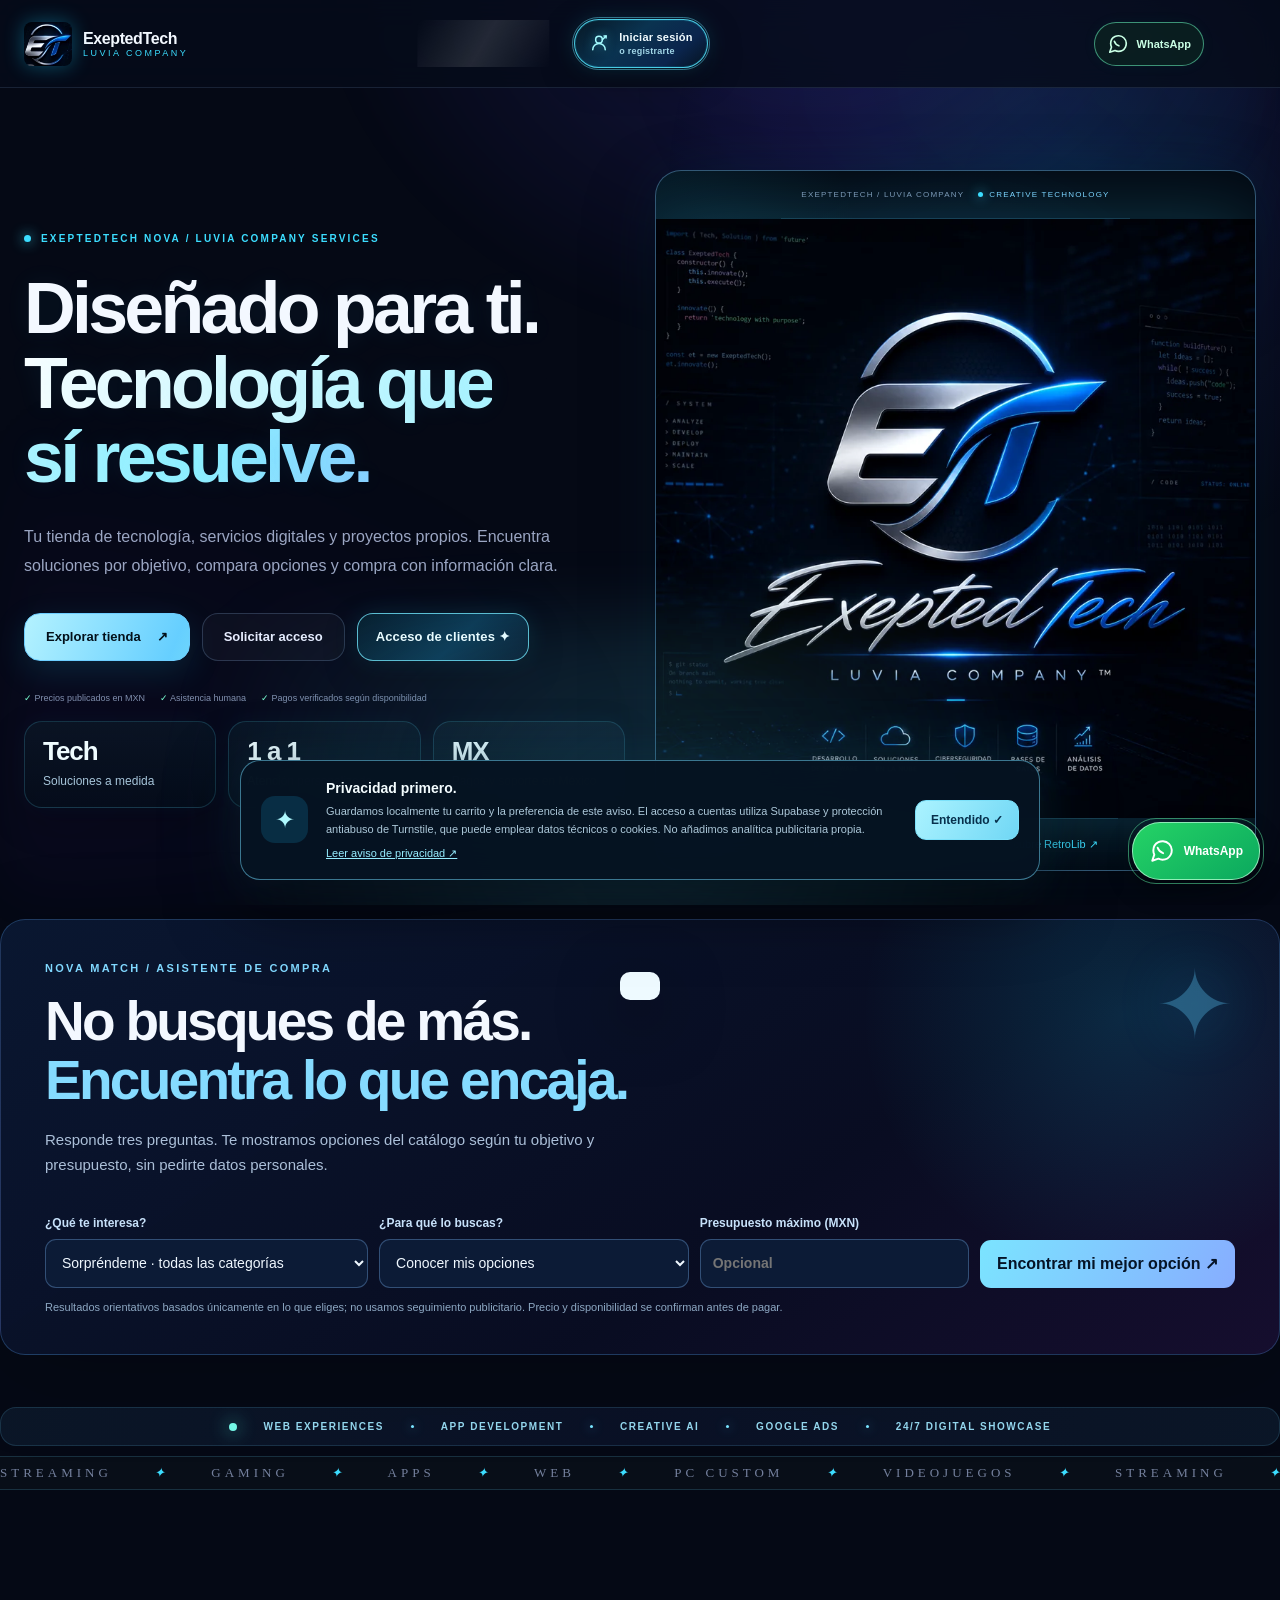
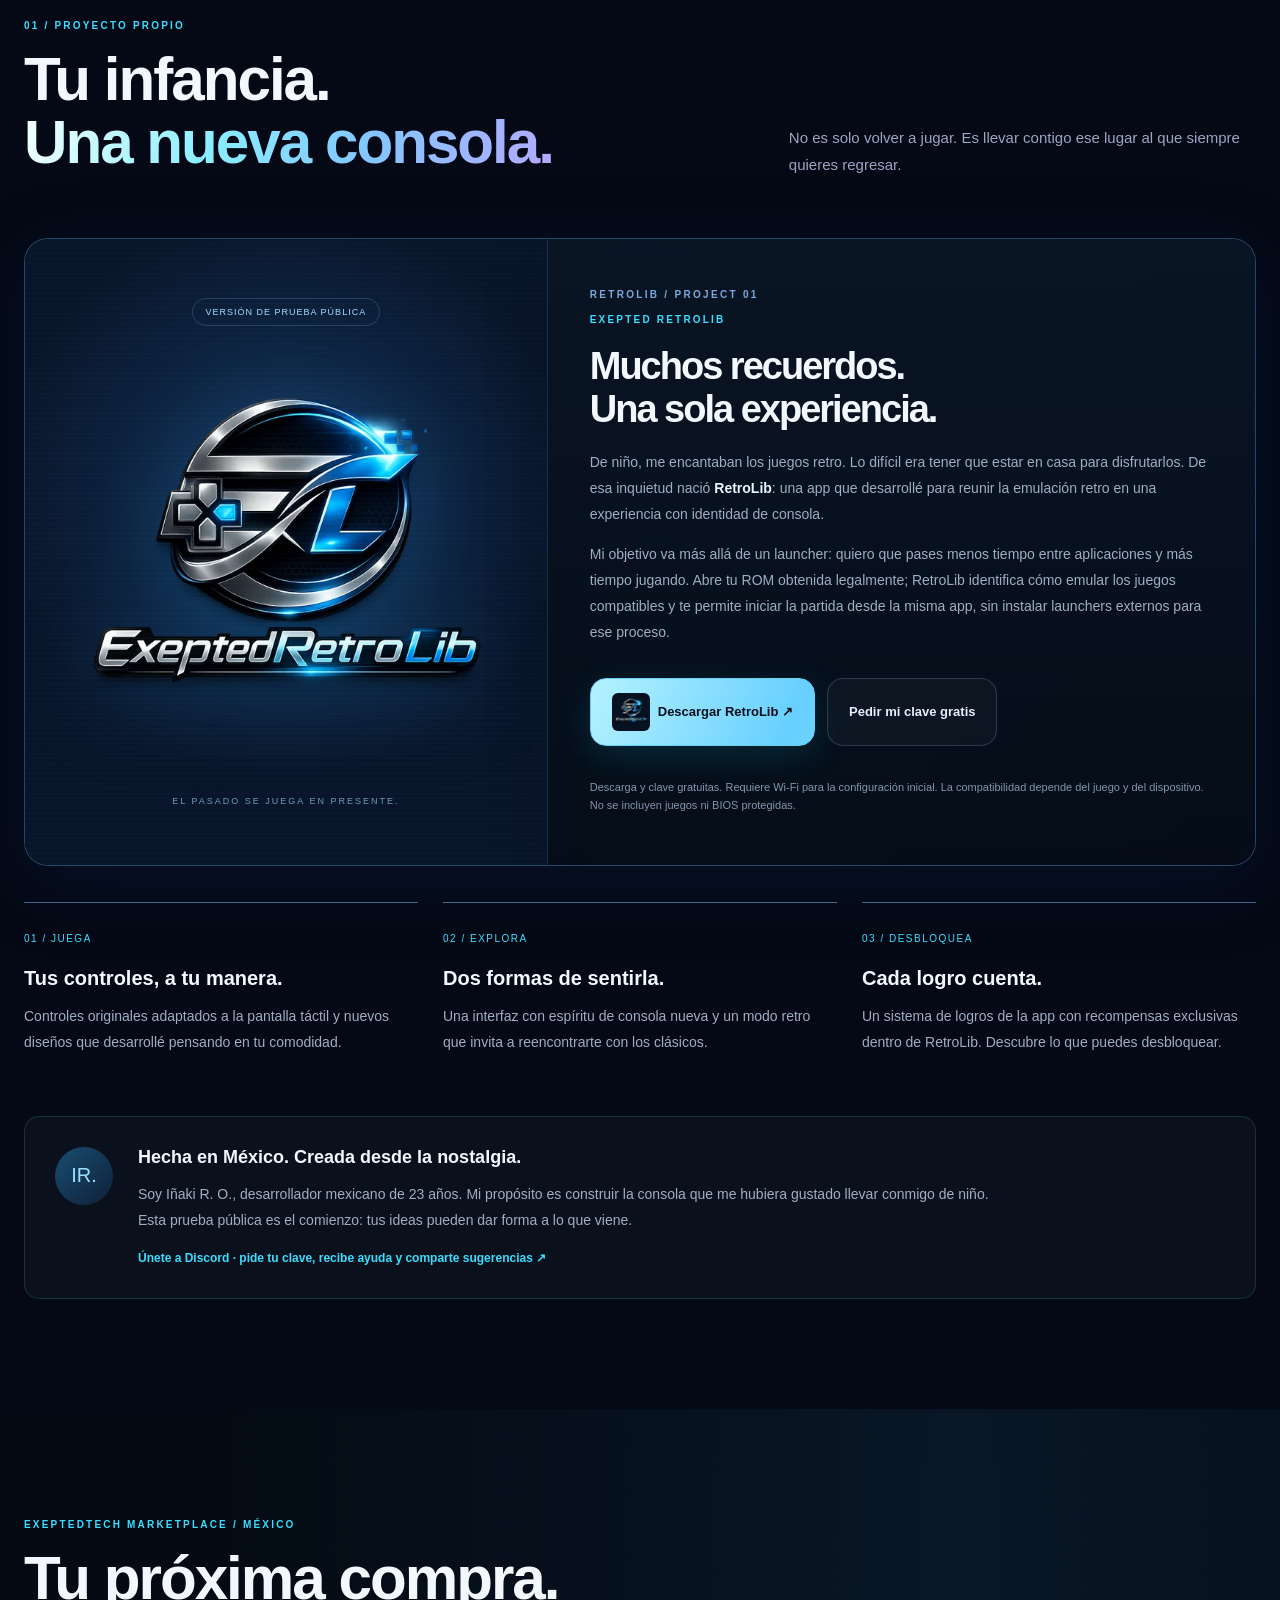
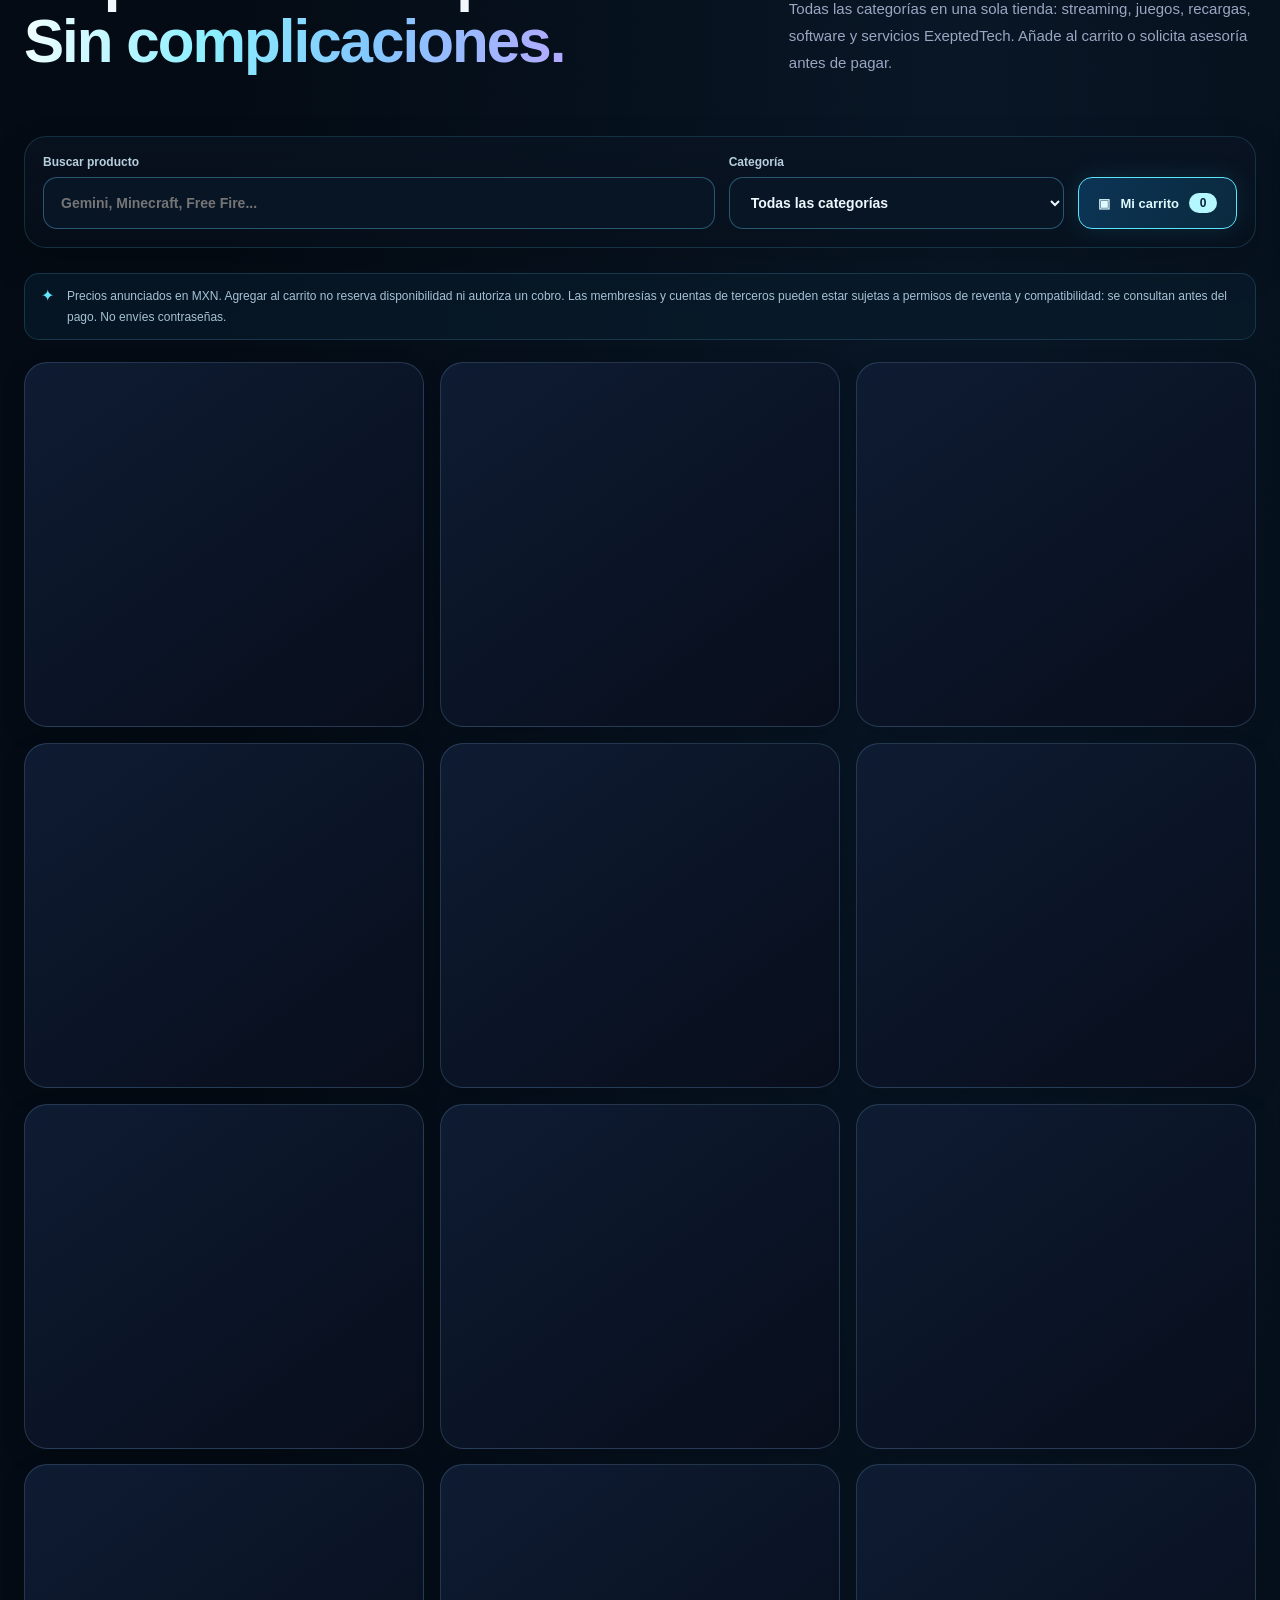
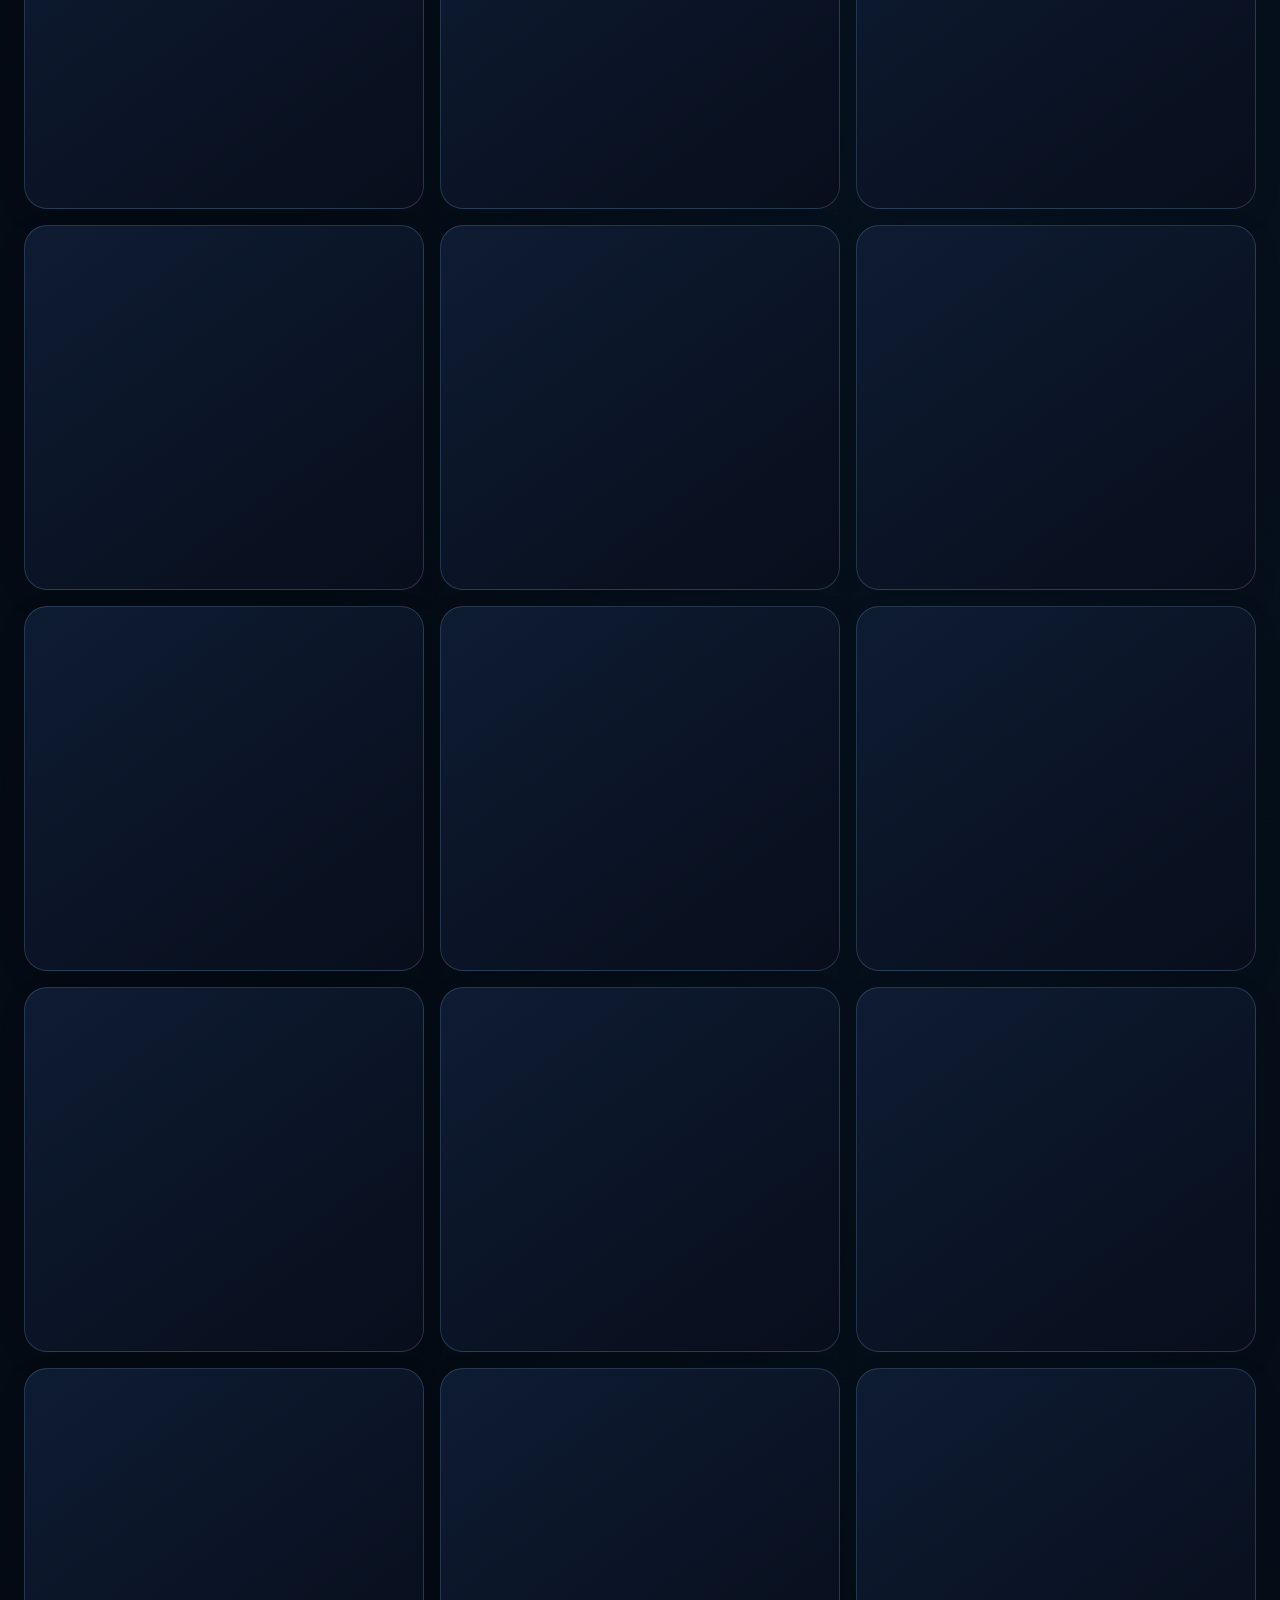
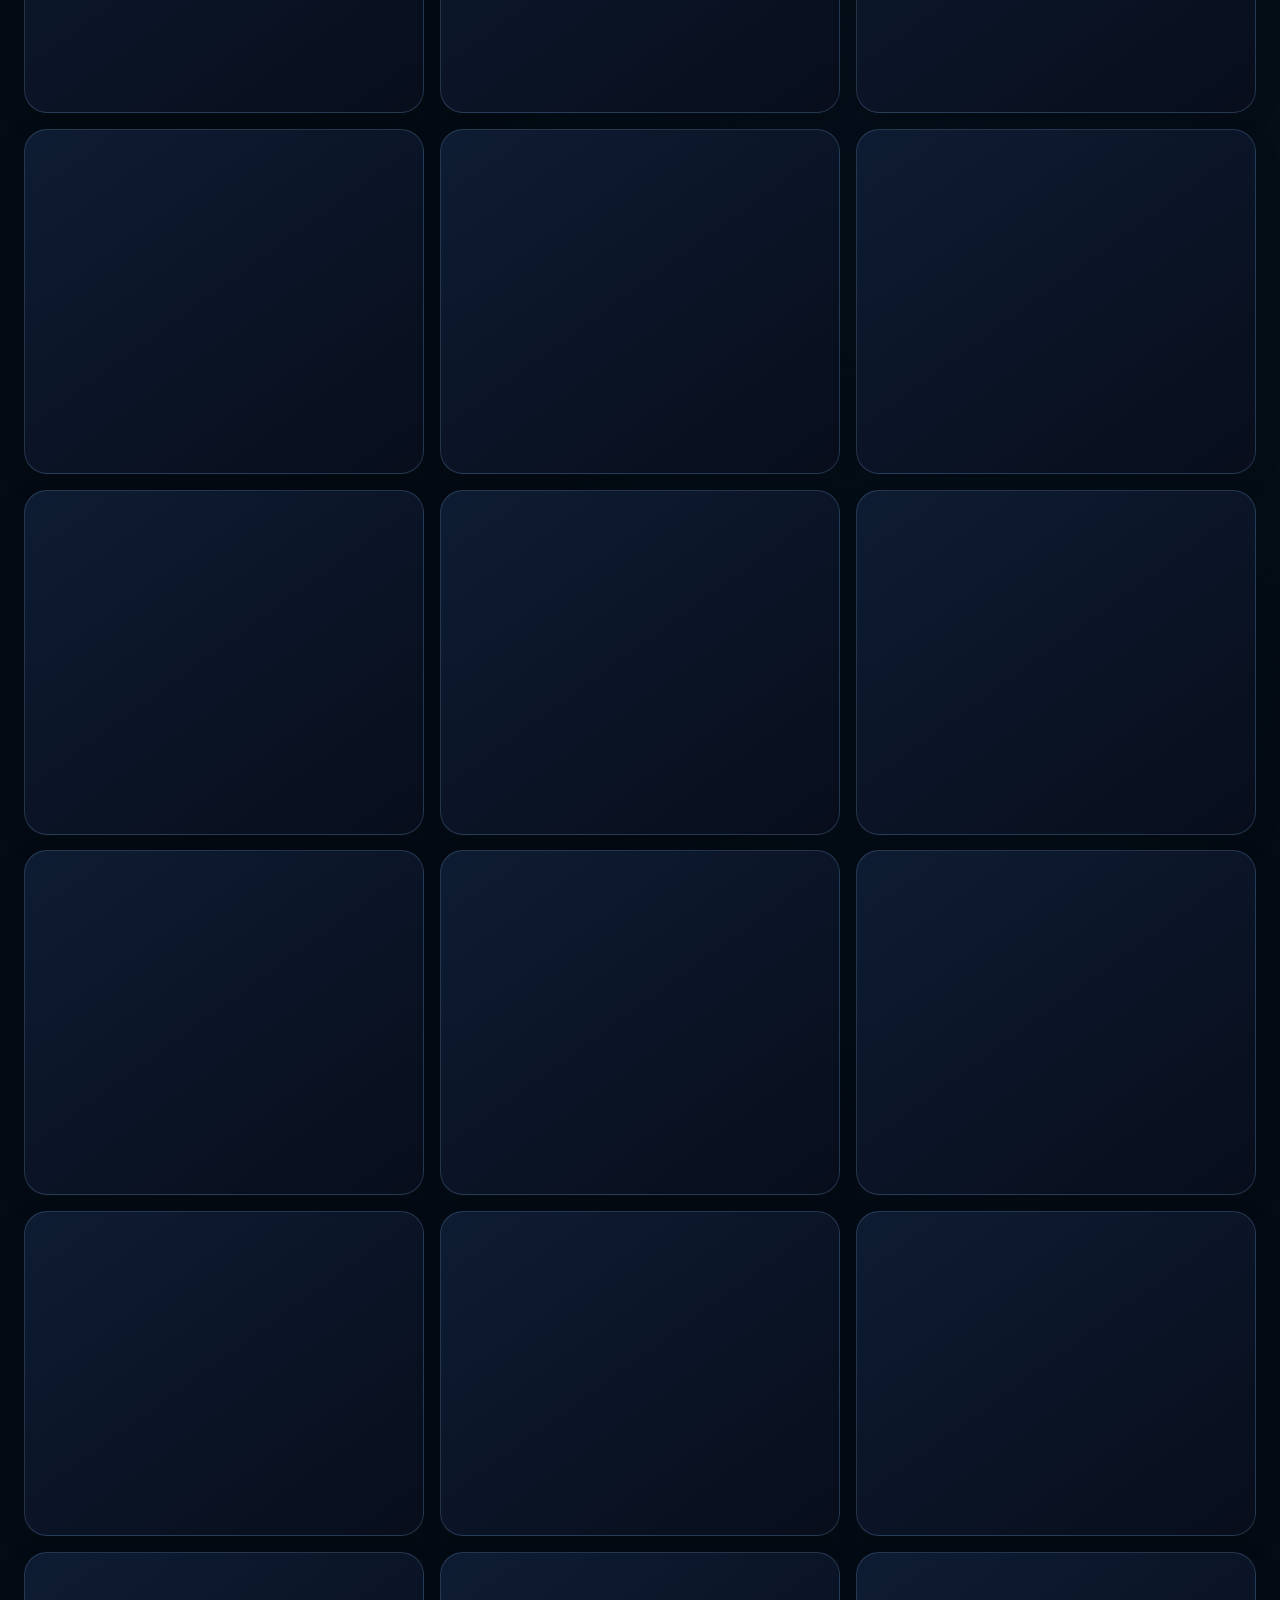
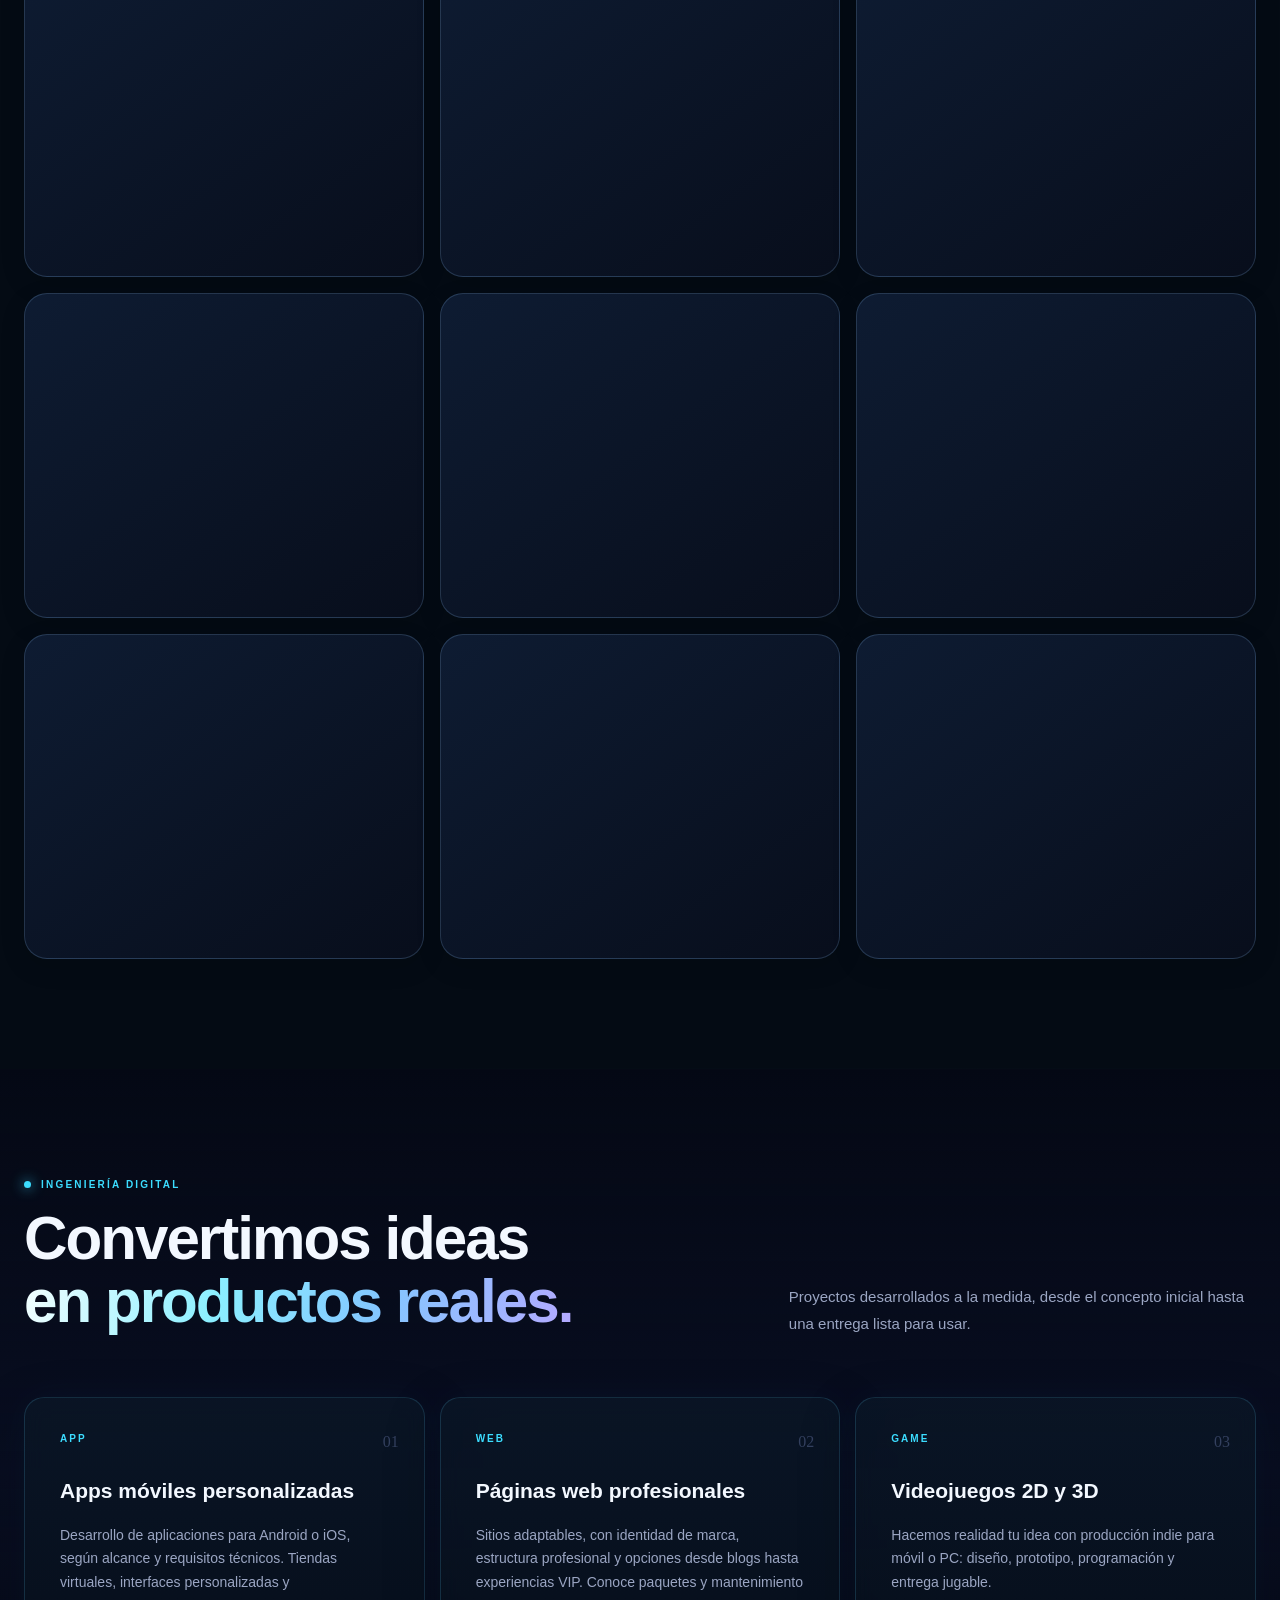
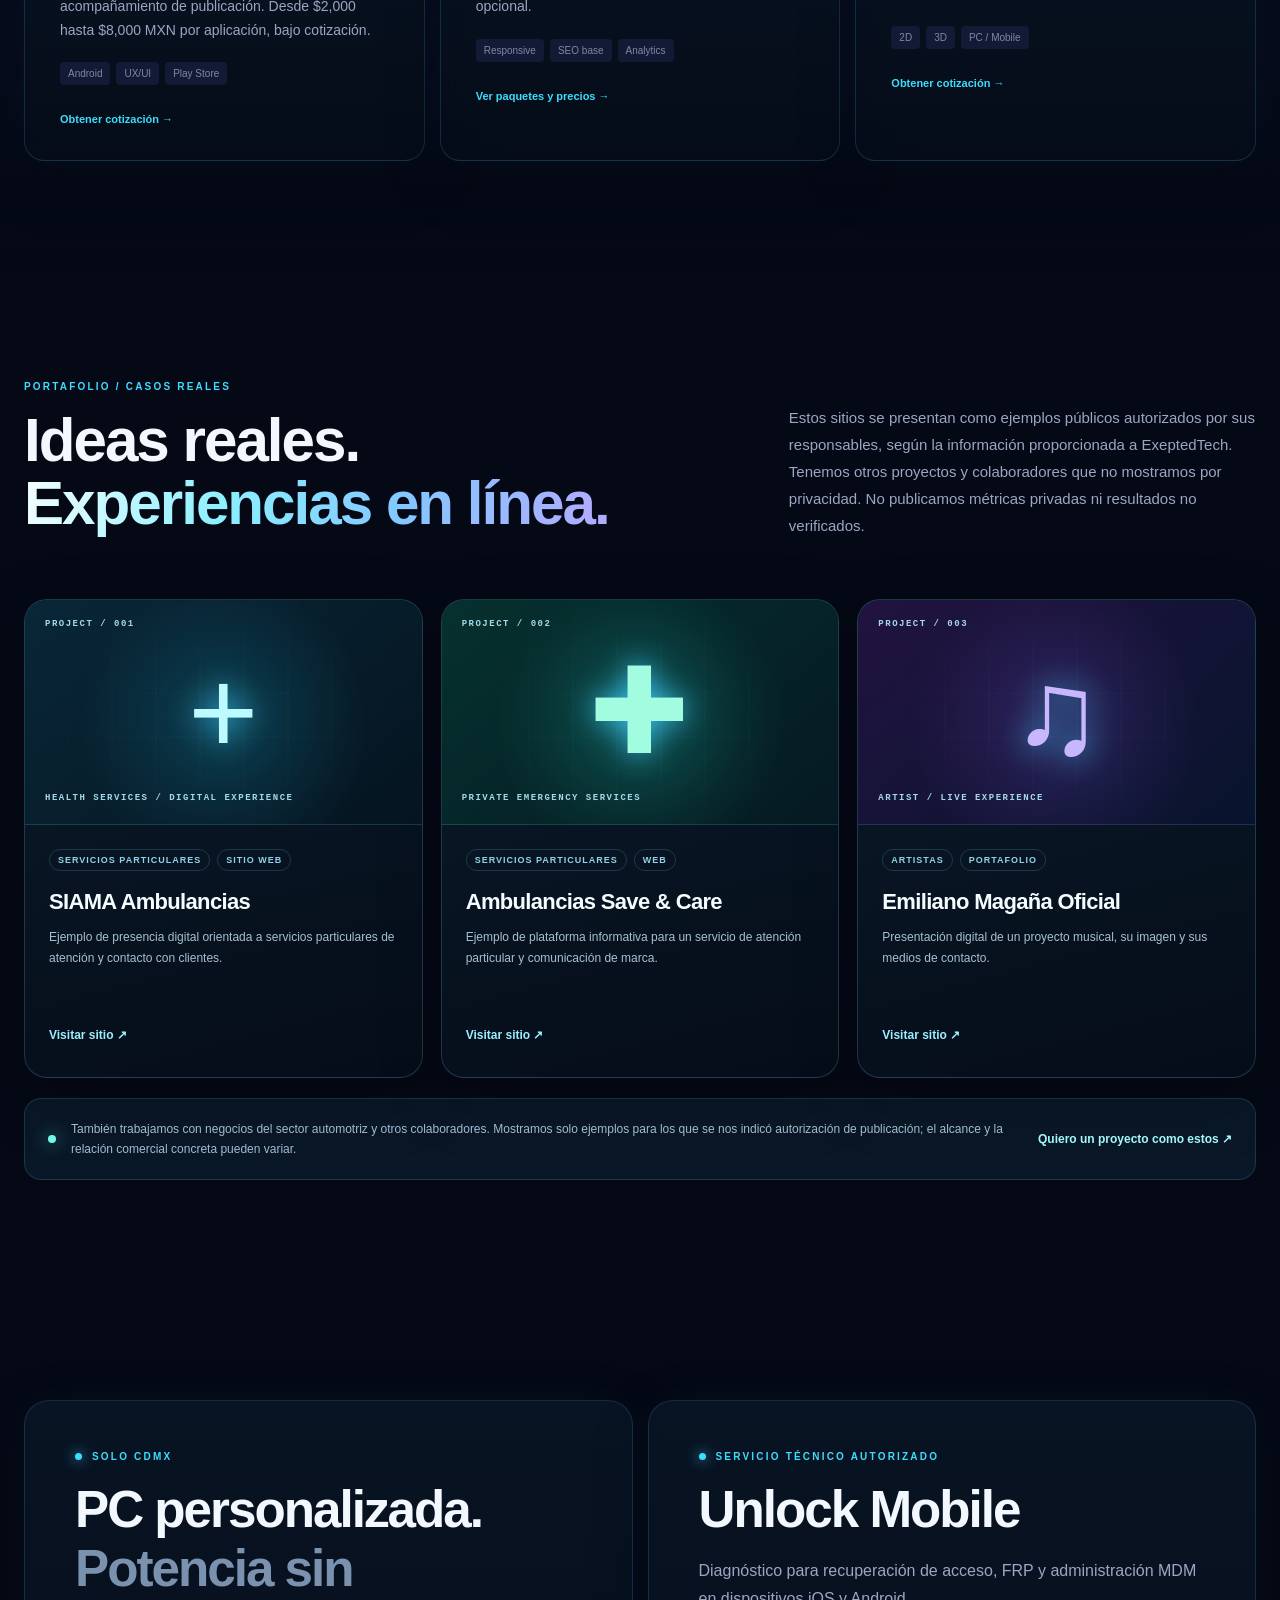
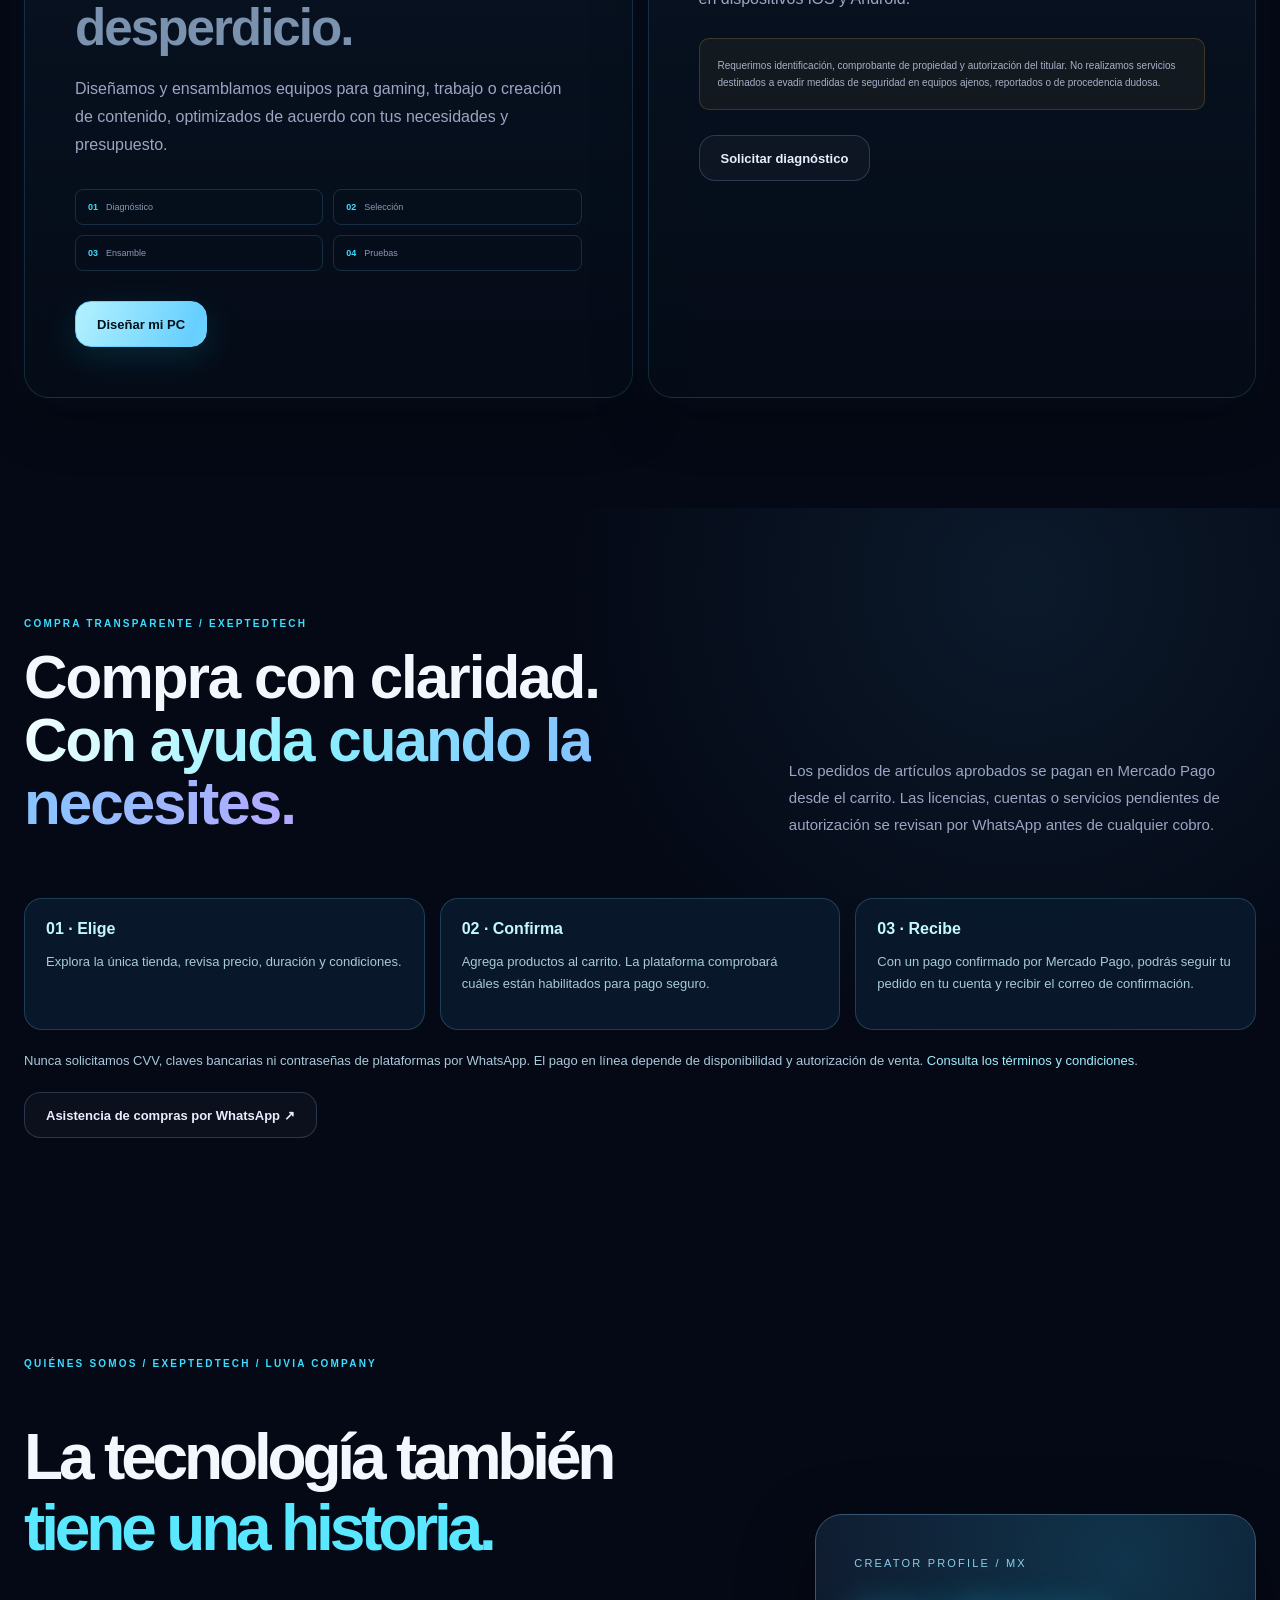
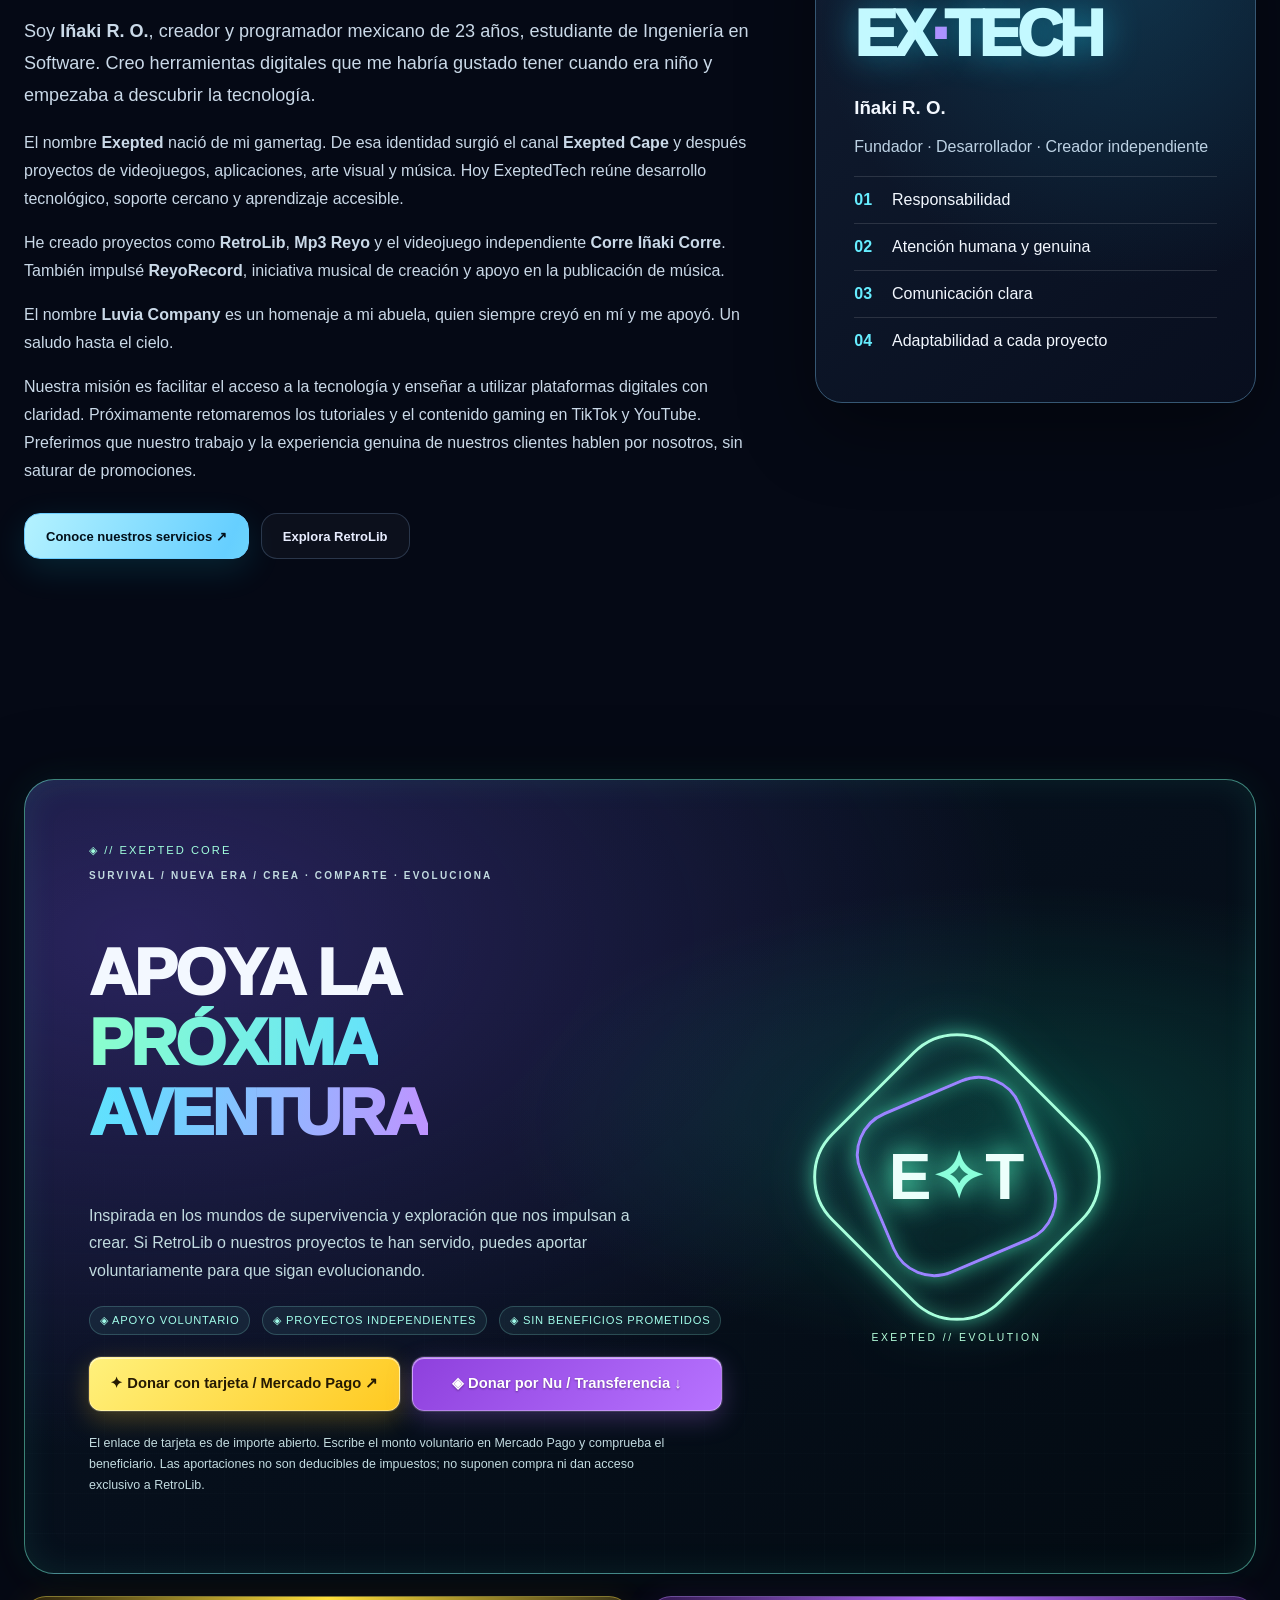
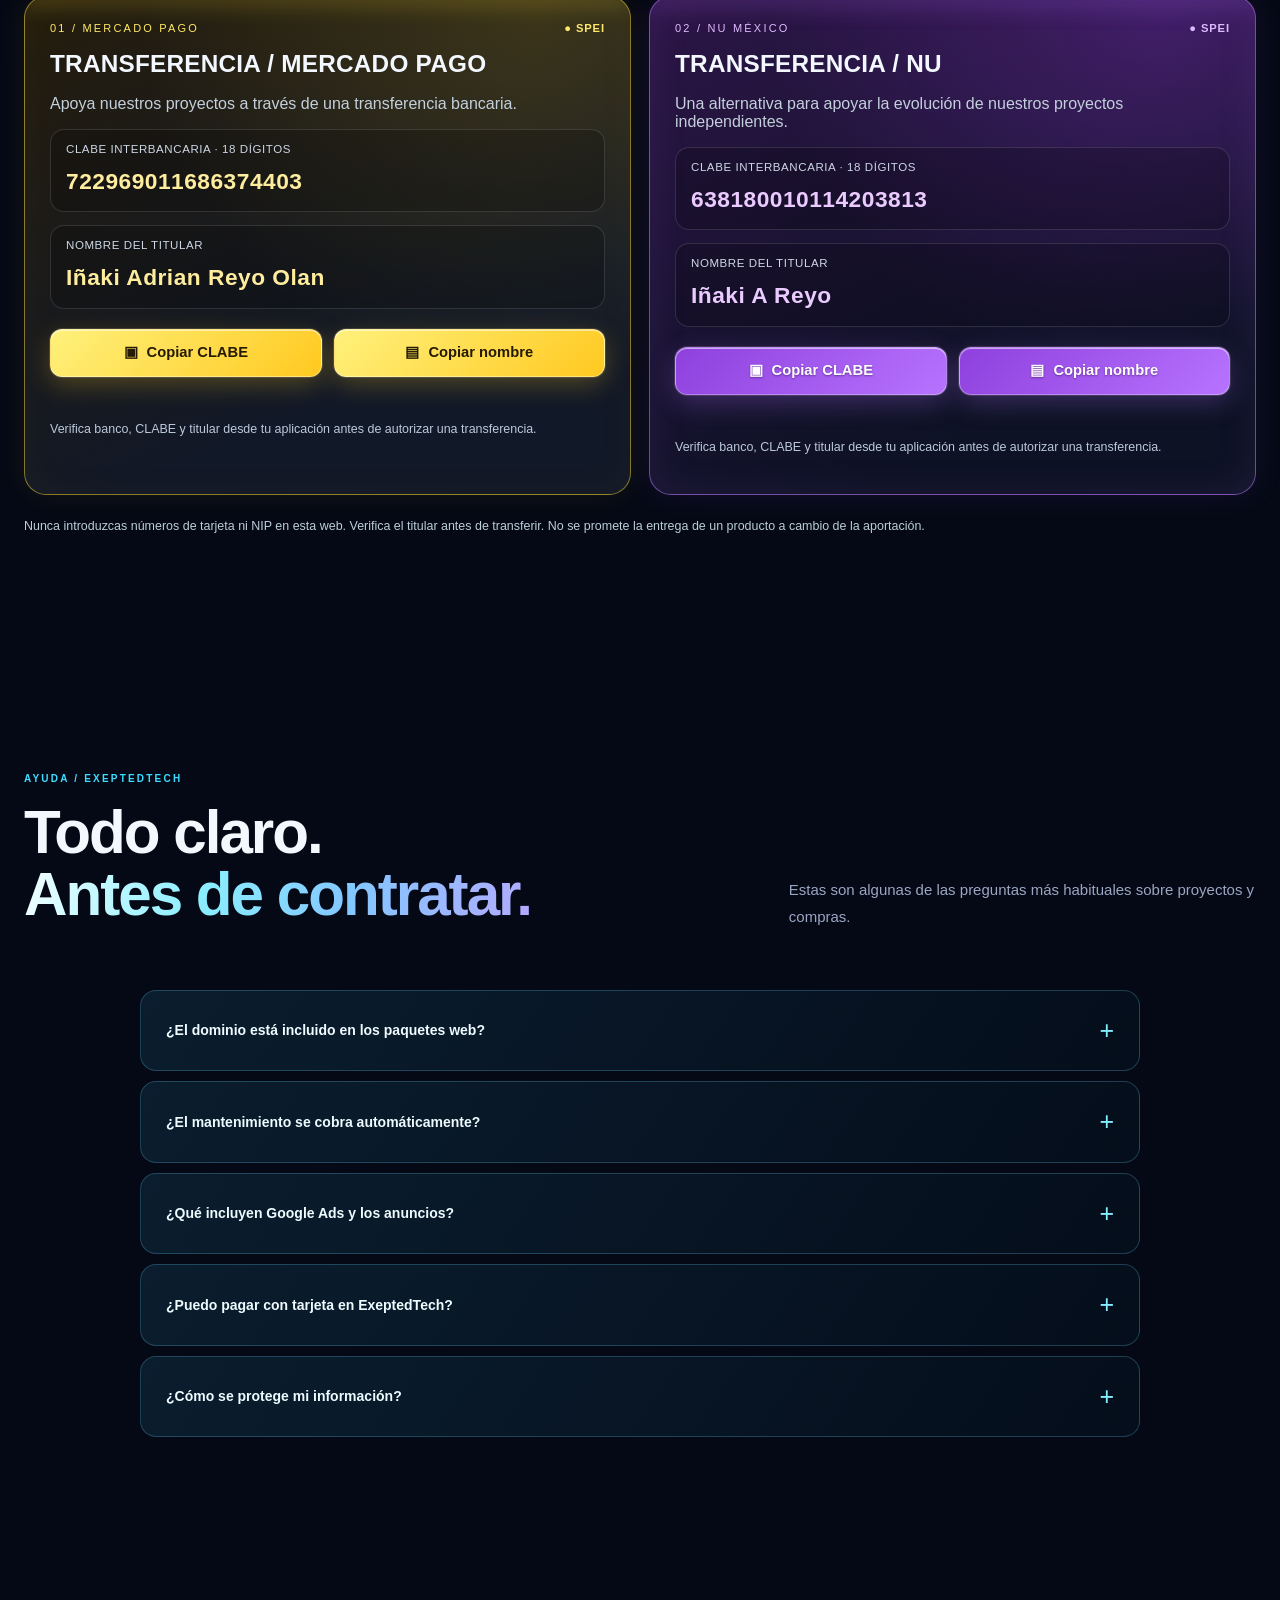
==== commit f92fd402: "NOVA UPDATE" ====
--- a/index.html
+++ b/index.html
@@ -2,9 +2,9 @@
 
 <html lang="es">
 <head>
-<meta charset="utf-8"/>
+<meta charset="utf-8"/><link href="exepted-styles-v6.css?v=20261025v7" rel="stylesheet"/><link href="nova-v7.css?v=20261025v7" rel="stylesheet"/>
 <meta content="width=device-width, initial-scale=1, viewport-fit=cover" name="viewport"/>
-<meta content="#050816" name="theme-color"/><meta content="strict-origin-when-cross-origin" name="referrer"/><meta content="default-src 'self'; script-src 'self' https://challenges.cloudflare.com; style-src 'self' 'unsafe-inline'; img-src 'self' data: https://challenges.cloudflare.com; connect-src 'self' https://nzxzuuognbvluxshflua.supabase.co https://challenges.cloudflare.com; frame-src https://challenges.cloudflare.com; font-src 'self'; object-src 'none'; base-uri 'self'; form-action 'self'; upgrade-insecure-requests" http-equiv="Content-Security-Policy"/>
+<meta content="#060b18" name="theme-color"/><meta content="strict-origin-when-cross-origin" name="referrer"/><meta content="default-src 'self'; script-src 'self' https://challenges.cloudflare.com 'sha256-OfESeYSqeGfcH86TR+ArW8eKRdTB3xTTzh8fXl1CYaQ=' 'sha256-AKP3Cm4HHHSCmAkKsPbQVq1H4iRWSyQSKZ9baID76HU=' 'sha256-mZ8Y9sN2kc70GWpFzwZAZ5BV4TTogMb0aaptcJs1Ctg='; style-src 'self' 'unsafe-inline'; img-src 'self' data: https://challenges.cloudflare.com; connect-src 'self' https://nzxzuuognbvluxshflua.supabase.co https://challenges.cloudflare.com; frame-src https://challenges.cloudflare.com; font-src 'self'; object-src 'none'; base-uri 'self'; form-action 'self'; upgrade-insecure-requests" http-equiv="Content-Security-Policy"/>
 <meta content="ExeptedTech: diseño de páginas web para emprendedores y negocios desde $1,800 MXN en promoción, desarrollo de apps, Google Ads, tecnología y soporte en México. Conoce nuestro portafolio." name="description"/>
 <meta content="ExeptedTech · Luvia Company" property="og:title"/>
 <meta content="Desarrollo web, apps, gaming, IA, RetroLib y soluciones digitales desde México." property="og:description"/>
@@ -16,8 +16,9 @@
 <title>ExeptedTech | Iñaki Reyo · Luvia Company</title><link href="https://exeptedtech.xyz/" rel="canonical"/>
 <link href="assets/brand-mark.webp" rel="icon" type="image/webp"/>
 <link as="image" fetchpriority="high" href="assets/exeptedtech.webp" rel="preload"/>
-<link href="account-extras.css?v=20261022b" rel="stylesheet"/><link href="styles.css?v=20261017ultimate3" rel="stylesheet"/><link href="account.css?v=20261017ultimate3" rel="stylesheet"/><link href="polish.css?v=20261017ultimate3" rel="stylesheet"/><link href="shop.css?v=20261017ultimate3" rel="stylesheet"/><link href="experience.css?v=20261017ultimate3" rel="stylesheet"/>
-<script defer="" src="config.js?v=20261017ultimate3"></script><script defer="" src="app.js?v=20261022v4"></script><script defer="" src="account.js?v=20261022b"></script><script defer="" src="polish.js?v=20261022v4"></script><script defer="" src="shop-catalog.js?v=20261017ultimate3"></script><script defer="" src="shop.js?v=20261017ultimate3"></script><script defer="" src="mercadopago.js?v=20261017ultimate3"></script>
+
+<script defer="" src="config.js?v=20261025v7"></script><script defer="" src="app.js?v=20261025v7"></script><script defer="" src="account.js?v=20261025v7"></script><script defer="" src="polish.js?v=20261025v7"></script><script defer="" src="shop-catalog.js?v=20261025v7"></script><script defer="" src="shop.js?v=20261025v7"></script>
+<script defer="" src="commerce.js?v=20261025v7"></script>
 <meta content="dark" name="color-scheme"/>
 <meta content="index,follow,max-image-preview:large,max-snippet:-1,max-video-preview:-1" name="robots"/>
 <meta content="Iñaki Reyo · ExeptedTech" name="author"/>
@@ -54,17 +55,17 @@
   }
   </script>
 <script type="application/ld+json">{"@context":"https://schema.org","@type":"Service","name":"Diseño y desarrollo de sitios web — ExeptedTech","provider":{"@type":"Organization","name":"ExeptedTech","url":"https://exeptedtech.xyz/"},"serviceType":"Desarrollo web profesional","areaServed":{"@type":"Country","name":"México"},"hasOfferCatalog":{"@type":"OfferCatalog","name":"Paquetes de desarrollo web","itemListElement":[{"@type":"OfferCatalog","name":"Exepted Personal","description":"Precio sujeto a cotización; dominio no incluido"},{"@type":"Offer","name":"Tech Business — promoción","price":"1800","priceCurrency":"MXN","availability":"https://schema.org/PreOrder"},{"@type":"Offer","name":"Tech Business Plus — promoción","price":"2800","priceCurrency":"MXN","availability":"https://schema.org/PreOrder"},{"@type":"Offer","name":"Luvia Corp VIP — promoción","price":"4800","priceCurrency":"MXN","availability":"https://schema.org/PreOrder"}]}}</script>
-<link href="next.css?v=20261022nu2" rel="stylesheet"/><link href="mobile-performance.css?v=20261022v4" rel="stylesheet"/><script defer="" src="next.js?v=20261022b"></script></head>
+<script defer="" src="next.js?v=20261025v7"></script><meta content="7.0-nova-premium" name="exeptedtech-release"/><meta content="ExeptedTech · Luvia Company Services: soluciones tecnológicas, desarrollo web, gaming y productos digitales con carrito, atención por WhatsApp y seguimiento de pedidos." name="description"/></head>
 <body>
 <div aria-hidden="true" class="reading-progress"></div><a class="skip" href="#main">Saltar al contenido</a>
-<div aria-hidden="true" class="aurora"></div>
+<div aria-hidden="true" class="aurora"></div><div aria-hidden="true" class="nova-glow"></div>
 <header class="header" id="header">
 <a aria-label="ExeptedTech, inicio" class="brand" href="#inicio">
-<img alt="" height="42" src="assets/brand-mark.webp" width="42"/>
+<img alt="" decoding="async" height="42" loading="lazy" src="assets/brand-mark.webp" width="42"/>
 <span><strong>ExeptedTech</strong><small>Luvia Company</small></span>
 </a>
 <nav aria-label="Navegación principal" class="nav" id="nav">
-<a href="#retrolib">RetroLib</a><a href="#catalogo">Catálogo</a><a href="#tienda">Tienda y precios</a><a href="#servicios">Servicios</a><a href="#portafolio">Portafolio</a><a href="#pc">PC Custom</a><a href="#pagos">Pagos y compras</a><a data-auth-mode="login" href="#cuenta" id="nav-login">Iniciar sesión</a><a href="#sobre-nosotros">Sobre nosotros</a>
+<a href="#retrolib">RetroLib</a><a href="#asesor">Asesor Nova</a><a href="#tienda">Tienda y precios</a><a href="#servicios">Servicios</a><a href="#portafolio">Portafolio</a><a href="#pc">PC Custom</a><a href="#pagos">Pagos y compras</a><a data-auth-mode="login" href="#cuenta" id="nav-login">Iniciar sesión</a><a href="#sobre-nosotros">Sobre nosotros</a>
 </nav>
 <div class="xt-account-menu" hidden="" id="xt-account-menu"><button aria-controls="xt-account-options" aria-expanded="false" id="xt-account-toggle" type="button">Mi cuenta <span id="xt-account-nick"></span> ▾</button><div class="xt-account-options" hidden="" id="xt-account-options"><strong id="xt-account-greeting"></strong><button data-account-action="recommend" type="button">Recomendado para mí</button><button data-account-action="password" type="button">Cambiar contraseña</button><button data-account-action="orders" type="button">Mis productos / compras</button><button data-account-action="cart" type="button">Ver carrito</button><button data-account-action="profile" type="button">Editar apodo</button><button data-account-action="logout" type="button">Cerrar sesión</button></div></div><a aria-label="Abrir acceso de clientes" class="header-auth-cta" data-open-auth-modal="signup" href="#cuenta"><svg aria-hidden="true" fill="none" height="20" stroke="currentColor" stroke-linecap="round" stroke-linejoin="round" stroke-width="1.8" viewbox="0 0 24 24" width="20"><path d="M12 12a4 4 0 1 0-4-4 4 4 0 0 0 4 4Z"></path><path d="M4.5 20a7.5 7.5 0 0 1 15 0"></path><path d="M18 3.5h2.5V6"></path><path d="M20.5 3.5 16 8"></path></svg><span class="auth-cta-label">Iniciar sesión <small>o registrarte</small></span></a>
 <a aria-label="Chatear con ExeptedTech por WhatsApp" class="header-whatsapp wa" data-product="contactar al equipo" href="#"><svg aria-hidden="true" fill="none" height="22" stroke="currentColor" stroke-linecap="round" stroke-linejoin="round" stroke-width="1.8" viewbox="0 0 24 24" width="22"><path d="M21 11.5a8.38 8.38 0 0 1-.9 3.8 8.5 8.5 0 0 1-7.6 4.7 8.38 8.38 0 0 1-3.8-.9L3 21l1.9-5.7a8.38 8.38 0 0 1-.9-3.8 8.5 8.5 0 0 1 4.7-7.6 8.38 8.38 0 0 1 3.8-.9h.5a8.48 8.48 0 0 1 8 8v.5z"></path><path d="M8 9c.8 2.4 2.6 4.2 5 5"></path></svg><span>WhatsApp</span></a>
@@ -74,13 +75,24 @@
 <main id="main">
 <section class="hero section" id="inicio">
 <div class="hero-copy reveal">
-<div class="eyebrow"><i></i> INDEPENDIENTE. MEXICANO. SIN LÍMITES.</div>
-<h1>Ideas que se sienten.<br/><span class="gradient">Tecnología que<br/>se vive.</span></h1>
-<p>De tu próxima partida a tu próximo gran proyecto. Desarrollo, entretenimiento y equipos personalizados con la visión de ExeptedTech.</p>
-<div class="hero-actions"><a class="button" href="#paquetes-web">Crear mi página web <b>↗</b></a><a class="button ghost wa" data-product="ExeptedRetroLib" href="#">Solicitar acceso</a><a class="button neon-outline" data-open-auth-modal="signup" href="#cuenta">Acceso de clientes ✦</a></div>
-<div class="trust"><span>✓ Atención personalizada</span><span>✓ Cotización sin compromiso</span><span>✓ Soporte por WhatsApp</span></div><div class="hero-mini-panels reveal"><article><strong>Tech</strong><span>Soluciones a medida</span></article><article><strong>1 a 1</strong><span>Atención personalizada</span></article><article><strong>MX</strong><span>Pagos y soporte en México</span></article></div>
+<div class="eyebrow"><i></i> EXEPTEDTECH NOVA / LUVIA COMPANY SERVICES</div>
+<h1>Diseñado para ti.<br/><span class="gradient">Tecnología que<br/>sí resuelve.</span></h1>
+<p>Tu tienda de tecnología, servicios digitales y proyectos propios. Encuentra soluciones por objetivo, compara opciones y compra con información clara.</p>
+<div class="hero-actions"><a class="button" href="#tienda">Explorar tienda <b>↗</b></a><a class="button ghost wa" data-product="ExeptedRetroLib" href="#">Solicitar acceso</a><a class="button neon-outline" data-open-auth-modal="signup" href="#cuenta">Acceso de clientes ✦</a></div>
+<div class="trust"><span>✓ Precios publicados en MXN</span><span>✓ Asistencia humana</span><span>✓ Pagos verificados según disponibilidad</span></div><div class="hero-mini-panels reveal"><article><strong>Tech</strong><span>Soluciones a medida</span></article><article><strong>1 a 1</strong><span>Atención personalizada</span></article><article><strong>MX</strong><span>Pagos y soporte en México</span></article></div>
 </div>
 <div aria-label="Identidad ExeptedTech" class="hero-visual brand-stage"><div class="stage-label"><span>EXEPTEDTECH / LUVIA COMPANY</span><span class="live-dot">CREATIVE TECHNOLOGY</span></div><img alt="ExeptedTech: emblema metálico azul y plata, Luvia Company" class="hero-logo" decoding="async" fetchpriority="high" height="840" src="assets/exeptedtech.webp" width="840"/><div class="stage-bottom"><span>DESARROLLADO CON PROPÓSITO</span><a href="#retrolib">Descubre RetroLib ↗</a></div></div>
+</section>
+<section class="nova-finder section" id="asesor" aria-labelledby="nova-title">
+ <div class="nova-finder-head"><div><span class="nova-kicker">NOVA MATCH / ASISTENTE DE COMPRA</span><h2 id="nova-title">No busques de más.<br/><span>Encuentra lo que encaja.</span></h2><p>Responde tres preguntas. Te mostramos opciones del catálogo según tu objetivo y presupuesto, sin pedirte datos personales.</p></div><span aria-hidden="true" class="nova-helix">✦</span></div>
+ <form class="nova-form" id="nova-form">
+  <label>¿Qué te interesa?<select name="category" id="nova-category"><option value="all">Sorpréndeme · todas las categorías</option></select></label>
+  <label>¿Para qué lo buscas?<select name="objective" id="nova-objective"><option value="compare">Conocer mis opciones</option><option value="budget">Encontrar algo dentro de mi presupuesto</option><option value="project">Impulsar mi negocio o proyecto</option><option value="entertainment">Gaming y entretenimiento</option></select></label>
+  <label>Presupuesto máximo (MXN)<input type="number" name="budget" id="nova-budget" min="0" max="1000000" step="1" inputmode="numeric" placeholder="Opcional"/></label>
+  <button type="submit">Encontrar mi mejor opción ↗</button>
+ </form>
+ <div class="nova-recs" id="nova-results" aria-live="polite" hidden></div>
+ <p class="nova-privacy">Resultados orientativos basados únicamente en lo que eliges; no usamos seguimiento publicitario. Precio y disponibilidad se confirman antes de pagar.</p>
 </section>
 <div aria-label="Servicios destacados de ExeptedTech" class="xt-command-strip">
 <span aria-hidden="true" class="xt-led"></span><span>WEB EXPERIENCES</span><i></i><span>APP DEVELOPMENT</span><i></i><span>CREATIVE AI</span><i></i><span>GOOGLE ADS</span><i></i><span>24/7 DIGITAL SHOWCASE</span>
@@ -88,20 +100,15 @@
 <section aria-label="Servicios destacados" class="ticker"><div>STREAMING <i>✦</i> GAMING <i>✦</i> APPS <i>✦</i> WEB <i>✦</i> PC CUSTOM <i>✦</i> VIDEOJUEGOS <i>✦</i> STREAMING <i>✦</i> GAMING</div></section>
 <section class="section feature" id="retrolib">
 <div class="section-head"><div><div class="eyebrow">01 / PROYECTO PROPIO</div><h2>Tu infancia.<br/><span>Una nueva consola.</span></h2></div><p>No es solo volver a jugar. Es llevar contigo ese lugar al que siempre quieres regresar.</p></div>
-<div class="retro-showcase"><div class="retro-art"><span class="pill">VERSIÓN DE PRUEBA PÚBLICA</span><img alt="Logo ExeptedRetroLib" height="640" loading="lazy" decoding="async" loading="lazy" src="assets/retrolib.webp" width="640"/><div class="retro-art-caption">EL PASADO SE JUEGA EN PRESENTE.</div></div>
-<div class="retro-story"><div class="eyebrow">EXEPTED RETROLIB</div><h2>Muchos recuerdos.<br/>Una sola experiencia.</h2><p>De niño, me encantaban los juegos retro. Lo difícil era tener que estar en casa para disfrutarlos. De esa inquietud nació <strong>RetroLib</strong>: una app que desarrollé para reunir la emulación retro en una experiencia con identidad de consola.</p><p>Mi objetivo va más allá de un launcher: quiero que pases menos tiempo entre aplicaciones y más tiempo jugando. Abre tu ROM obtenida legalmente; RetroLib identifica cómo emular los juegos compatibles y te permite iniciar la partida desde la misma app, sin instalar launchers externos para ese proceso.</p><div class="hero-actions"><a class="button download-link" href="https://drive.google.com/drive/folders/1XLfV8OJsD5VQ97hmtADUnoPaIWk8A0pC?usp=drive_link" rel="noopener noreferrer" target="_blank"><img alt="" height="38" decoding="async" loading="lazy" src="assets/retrolib.webp" width="38"/> Descargar RetroLib ↗</a><a class="button ghost" href="https://wa.me/525566147938?text=Hola%20ExeptedTech%2C%20quiero%20probar%20RetroLib.%20%C2%BFMe%20compartes%20gratis%20la%20clave%20para%20extraer%20el%20archivo%20y%20me%20ayudas%20a%20instalarlo%3F" rel="noopener noreferrer" target="_blank">Pedir mi clave gratis</a></div><small class="legal-note">Descarga y clave gratuitas. Requiere Wi-Fi para la configuración inicial. La compatibilidad depende del juego y del dispositivo. No se incluyen juegos ni BIOS protegidas.</small></div></div>
+<div class="retro-showcase"><div class="retro-art"><span class="pill">VERSIÓN DE PRUEBA PÚBLICA</span><img alt="Logo ExeptedRetroLib" decoding="async" height="640" loading="lazy" src="assets/retrolib.webp" width="640"/><div class="retro-art-caption">EL PASADO SE JUEGA EN PRESENTE.</div></div>
+<div class="retro-story"><div class="eyebrow">EXEPTED RETROLIB</div><h2>Muchos recuerdos.<br/>Una sola experiencia.</h2><p>De niño, me encantaban los juegos retro. Lo difícil era tener que estar en casa para disfrutarlos. De esa inquietud nació <strong>RetroLib</strong>: una app que desarrollé para reunir la emulación retro en una experiencia con identidad de consola.</p><p>Mi objetivo va más allá de un launcher: quiero que pases menos tiempo entre aplicaciones y más tiempo jugando. Abre tu ROM obtenida legalmente; RetroLib identifica cómo emular los juegos compatibles y te permite iniciar la partida desde la misma app, sin instalar launchers externos para ese proceso.</p><div class="hero-actions"><a class="button download-link" href="https://drive.google.com/drive/folders/1XLfV8OJsD5VQ97hmtADUnoPaIWk8A0pC?usp=drive_link" rel="noopener noreferrer" target="_blank"><img alt="" decoding="async" height="38" loading="lazy" src="assets/retrolib.webp" width="38"/> Descargar RetroLib ↗</a><a class="button ghost" href="https://wa.me/525566147938?text=Hola%20ExeptedTech%2C%20quiero%20probar%20RetroLib.%20%C2%BFMe%20compartes%20gratis%20la%20clave%20para%20extraer%20el%20archivo%20y%20me%20ayudas%20a%20instalarlo%3F" rel="noopener noreferrer" target="_blank">Pedir mi clave gratis</a></div><small class="legal-note">Descarga y clave gratuitas. Requiere Wi-Fi para la configuración inicial. La compatibilidad depende del juego y del dispositivo. No se incluyen juegos ni BIOS protegidas.</small></div></div>
 <div class="retro-features"><article><span>01 / JUEGA</span><h3>Tus controles, a tu manera.</h3><p>Controles originales adaptados a la pantalla táctil y nuevos diseños que desarrollé pensando en tu comodidad.</p></article><article><span>02 / EXPLORA</span><h3>Dos formas de sentirla.</h3><p>Una interfaz con espíritu de consola nueva y un modo retro que invita a reencontrarte con los clásicos.</p></article><article><span>03 / DESBLOQUEA</span><h3>Cada logro cuenta.</h3><p>Un sistema de logros de la app con recompensas exclusivas dentro de RetroLib. Descubre lo que puedes desbloquear.</p></article></div>
 <div class="founder-note"><span class="founder-avatar">IR.</span><div><h3>Hecha en México. Creada desde la nostalgia.</h3><p>Soy Iñaki R. O., desarrollador mexicano de 23 años. Mi propósito es construir la consola que me hubiera gustado llevar conmigo de niño. Esta prueba pública es el comienzo: tus ideas pueden dar forma a lo que viene.</p><a class="text-link" href="https://discord.gg/4PVAQs8Hcy" rel="noopener noreferrer" target="_blank">Únete a Discord · pide tu clave, recibe ayuda y comparte sugerencias ↗</a></div></div>
 </section>
-<section class="section" id="catalogo">
-<div class="section-head reveal"><div><div class="eyebrow"><i></i> Catálogo digital</div><h2>Todo lo que buscas.<br/><span>En un solo lugar.</span></h2></div><p>Selecciona una categoría y solicita disponibilidad y precio directamente por WhatsApp.</p></div>
-<div aria-label="Filtrar catálogo" class="filters" role="group"><button class="active" data-filter="all">Todos</button><button data-filter="streaming">Streaming</button><button data-filter="ia">IA</button><button data-filter="juegos">Juegos</button><button data-filter="gift">Créditos</button></div>
-<div class="product-grid" id="products"></div><noscript><p>Activa JavaScript para ver y filtrar el catálogo completo, o <a href="https://wa.me/525566147938">solicita el catálogo por WhatsApp</a>.</p></noscript>
-</section>
 <section aria-labelledby="store-title" class="section store" id="tienda">
-<div class="section-head"><div><div class="eyebrow">EXEPTEDTECH MARKETPLACE / MÉXICO</div><h2 id="store-title">Tu próxima compra.<br/><span>Sin complicaciones.</span></h2></div><p>Explora precios en pesos mexicanos, arma tu carrito y consulta los detalles antes de pagar. Algunas ofertas están sujetas a validación de disponibilidad y derechos de comercialización.</p></div>
+<div class="section-head"><div><div class="eyebrow">EXEPTEDTECH MARKETPLACE / MÉXICO</div><h2 id="store-title">Tu próxima compra.<br/><span>Sin complicaciones.</span></h2></div><p>Todas las categorías en una sola tienda: streaming, juegos, recargas, software y servicios ExeptedTech. Añade al carrito o solicita asesoría antes de pagar.</p></div>
 <div class="store-toolbar"><label class="store-search-label">Buscar producto<input aria-label="Buscar en la tienda" autocomplete="off" id="store-search" placeholder="Gemini, Minecraft, Free Fire..." type="search"/></label><label class="store-filter-label">Categoría<select aria-label="Filtrar productos" id="store-category"><option value="all">Todas las categorías</option></select></label><button aria-label="Abrir carrito" class="store-open-cart" id="open-cart" type="button">▣ <span>Mi carrito</span> <strong aria-live="polite" id="cart-count">0</strong></button></div>
-<div class="store-note" role="note"><span aria-hidden="true">✦</span><p>Precios finales publicados en MXN: incluyen una previsión de costos de procesamiento y son los mismos independientemente del método de pago. Para membresías y productos digitales de terceros, consulta condiciones y disponibilidad; solo se cobra lo autorizado para comercialización. No compartas contraseñas.</p></div>
+<div class="store-note" role="note"><span aria-hidden="true">✦</span><p>Precios anunciados en MXN. Agregar al carrito no reserva disponibilidad ni autoriza un cobro. Las membresías y cuentas de terceros pueden estar sujetas a permisos de reventa y compatibilidad: se consultan antes del pago. No envíes contraseñas.</p></div>
 <div aria-live="polite" class="store-grid" id="store-items"></div>
 <p class="store-empty" hidden="" id="store-empty">No se encontraron productos con esos filtros.</p>
 </section>
@@ -109,58 +116,9 @@
 <div class="section-head reveal"><div><div class="eyebrow"><i></i> Ingeniería digital</div><h2>Convertimos ideas<br/><span>en productos reales.</span></h2></div><p>Proyectos desarrollados a la medida, desde el concepto inicial hasta una entrega lista para usar.</p></div>
 <div class="service-grid">
 <article class="service-card reveal"><span>01</span><div class="service-icon">APP</div><h3>Apps móviles personalizadas</h3><p>Desarrollo de aplicaciones para Android o iOS, según alcance y requisitos técnicos. Tiendas virtuales, interfaces personalizadas y acompañamiento de publicación. Desde $2,000 hasta $8,000 MXN por aplicación, bajo cotización.</p><div class="tags"><i>Android</i><i>UX/UI</i><i>Play Store</i></div><a class="text-link wa" data-product="desarrollo de una app móvil personalizada" href="#">Obtener cotización →</a></article>
-<article class="service-card reveal"><span>02</span><div class="service-icon">WEB</div><h3>Páginas web profesionales</h3><p>Sitios adaptables, con identidad de marca, estructura profesional y opciones desde blogs hasta experiencias VIP. Conoce paquetes y mantenimiento opcional.</p><div class="tags"><i>Responsive</i><i>SEO base</i><i>Analytics</i></div><a class="text-link" href="#paquetes-web">Ver paquetes y precios →</a></article>
+<article class="service-card reveal"><span>02</span><div class="service-icon">WEB</div><h3>Páginas web profesionales</h3><p>Sitios adaptables, con identidad de marca, estructura profesional y opciones desde blogs hasta experiencias VIP. Conoce paquetes y mantenimiento opcional.</p><div class="tags"><i>Responsive</i><i>SEO base</i><i>Analytics</i></div><a class="text-link" href="#tienda">Ver paquetes y precios →</a></article>
 <article class="service-card reveal"><span>03</span><div class="service-icon">GAME</div><h3>Videojuegos 2D y 3D</h3><p>Hacemos realidad tu idea con producción indie para móvil o PC: diseño, prototipo, programación y entrega jugable.</p><div class="tags"><i>2D</i><i>3D</i><i>PC / Mobile</i></div><a class="text-link wa" data-product="desarrollo de un videojuego personalizado" href="#">Obtener cotización →</a></article>
 </div>
-<section aria-labelledby="xt-pricing-title" class="xt-pricing-zone" id="paquetes-web">
-<div class="xt-pricing-intro reveal">
-<div><span class="xt-overline">EXEPTEDTECH / WEB DESIGN SYSTEMS</span><h3 id="xt-pricing-title">Tu presencia digital.<br/><em>A otro nivel.</em></h3></div>
-<p>Soluciones para tu idea, tu negocio o tu empresa. Diseño personalizado, enfoque móvil y asistencia directa antes y después de cada proyecto.</p>
-</div>
-<div class="xt-plans" id="xt-plans">
-<article class="xt-plan reveal" data-plan="personal"><div class="xt-plan-top"><span>01 // INICIO DIGITAL</span><span class="xt-plan-marker">PERSONAL</span></div>
-<h4>Exepted <span>Personal</span></h4><p class="xt-plan-sub">Para blogs, portafolios y páginas sencillas.</p>
-<div class="xt-price"><strong>A cotizar</strong><small>precio según alcance</small></div>
-<ul><li>Sitio sencillo con diseño adaptable</li><li>Logotipo personalizado</li><li>Estilo visual e imágenes simples</li><li>Contacto directo por WhatsApp</li><li>Dominio y hosting, según propuesta, se cotizan por separado</li></ul>
-<label class="xt-option"><input class="xt-plan-option" data-option="web-personal-maint" type="checkbox"/><span><b>Agregar mantenimiento</b><small>$250 MXN / cada 15 días · opcional</small></span></label>
-<div aria-live="polite" class="xt-plan-total">Sitio: cotización personalizada. El mantenimiento se contrata aparte.</div>
-<button class="xt-plan-action" data-configure-plan="personal" type="button">Solicitar cotización personalizada ↗</button>
-</article>
-<article class="xt-plan popular reveal" data-plan="business"><div class="xt-plan-top"><span>02 // NEGOCIOS</span><span class="xt-plan-marker">PROMOCIÓN</span></div>
-<h4>Tech <span>Business</span></h4><p class="xt-plan-sub">Una web profesional para pequeñas empresas.</p>
-<div class="xt-price"><del>$2,200</del><strong>$1,800 <small>MXN</small></strong><span class="xt-discount">AHORRA $400</span></div>
-<ul><li>Sitio base profesional y adaptable</li><li>Logotipo personalizado desde cero</li><li>Diseño cuidado para tu marca</li><li>Información para pagos por transferencia</li><li>Integración de tarjetas cotizada por separado según giro y pasarela</li></ul>
-<label class="xt-option"><input class="xt-plan-option" data-option="web-business-maint" type="checkbox"/><span><b>Agregar mantenimiento</b><small>$250 MXN / semana · opcional</small></span></label>
-<div aria-live="polite" class="xt-plan-total">Precio inicial: $1,800 MXN</div>
-<button class="xt-plan-action" data-configure-plan="business" type="button">Agregar configuración al carrito +</button>
-</article>
-<article class="xt-plan reveal" data-plan="business-plus"><div class="xt-plan-top"><span>03 // A MEDIDA</span><span class="xt-plan-marker">MÁS DETALLE</span></div>
-<h4>Tech Business <span>Plus</span></h4><p class="xt-plan-sub">Más identidad, maqueta e imágenes personalizadas.</p>
-<div class="xt-price"><del>$3,000</del><strong>$2,800 <small>MXN</small></strong><span class="xt-discount">AHORRA $200</span></div>
-<ul><li>Todo lo esencial de Tech Business</li><li>Maqueta y propuesta visual más elaborada</li><li>Idea personalizada para tu negocio</li><li>Logotipo creado desde cero</li><li>Imágenes personalizadas de alta calidad</li><li>Transferencia bancaria integrada a la interfaz</li><li>Pago con tarjeta sujeto a cotización y autorización comercial</li></ul>
-<label class="xt-option"><input class="xt-plan-option" data-option="web-business-plus-maint" type="checkbox"/><span><b>Agregar mantenimiento</b><small>$250 MXN / semana · opcional</small></span></label>
-<div aria-live="polite" class="xt-plan-total">Precio inicial: $2,800 MXN</div>
-<button class="xt-plan-action" data-configure-plan="business-plus" type="button">Agregar configuración al carrito +</button>
-</article>
-<article class="xt-plan vip reveal" data-plan="vip"><div class="xt-plan-top"><span>04 // EXPERIENCIA VIP</span><span class="xt-plan-marker">LUVIA CORP</span></div>
-<h4>Luvia Corp <span>VIP</span></h4><p class="xt-plan-sub">Experiencia empresarial premium con proyección digital.</p>
-<div class="xt-price"><del>$5,000</del><strong>$4,800 <small>MXN</small></strong><span class="xt-discount">AHORRA $200</span></div>
-<ul><li>Diseño empresarial VIP completamente personalizado</li><li>Todo lo incluido en paquetes anteriores</li><li>Creación de hasta 2 imágenes diarias para redes <small>(con administración activa y alcance acordado)</small></li><li>Configuración y gestión de Google Ads <small>(durante el periodo contratado; publicidad no incluida)</small></li><li>Experiencia móvil, identidad y comunicación premium</li><li>Opciones de pago sujetas a viabilidad de cada negocio</li></ul>
-<label class="xt-option"><input class="xt-plan-option" data-option="web-vip-maint" type="checkbox"/><span><b>Agregar administración VIP</b><small>$1,000 MXN / semana · opcional</small></span></label>
-<div aria-live="polite" class="xt-plan-total">Precio inicial: $4,800 MXN</div>
-<button class="xt-plan-action" data-configure-plan="vip" type="button">Agregar configuración al carrito +</button>
-</article>
-</div>
-<div class="xt-plan-conditions"><span>✦ Promociones sujetas a confirmación al contratar.</span><span>✦ El dominio no está incluido. Hosting, renovaciones, mantenimiento, campañas y pasarelas se cotizan por separado salvo acuerdo escrito.</span><span>✦ El mantenimiento es opcional, no se activa ni se renueva automáticamente desde este sitio.</span></div>
-<div class="xt-plan-bridge"><div><span class="xt-overline">PROYECTOS REALES</span><h4>¿Quieres ver nuestro trabajo antes de decidir?</h4><p>Conoce ejemplos compartidos públicamente con autorización declarada de nuestros clientes.</p></div><a class="button xt-glow-btn" href="#portafolio">Ver portafolio de trabajo ↗</a></div>
-</section>
-<section aria-labelledby="xt-extras-title" class="xt-extras" id="extras"><div class="xt-pricing-intro"><div><span class="xt-overline">UPGRADE YOUR BUSINESS</span><h3 id="xt-extras-title">Extras que impulsan <em>tu proyecto.</em></h3></div><p>Elige complementos independientes. El precio de apps móviles depende de funciones, plataforma y alcance.</p></div>
-<div class="xt-extras-grid">
-<article><div class="xt-extra-icon">APP</div><h4>Apps Android o iOS</h4><p>Desarrollo de apps y tiendas virtuales para una plataforma, según complejidad y funciones.</p><strong>$2,000 a $8,000 MXN</strong><small>Por aplicación y plataforma · cotización personalizada</small><a class="xt-extra-cta wa" data-product="desarrollo de aplicación Android o iOS, desde $2,000 hasta $8,000 según alcance" href="#">Cotizar mi aplicación ↗</a></article>
-<article><div class="xt-extra-icon">ADS</div><h4>Asesoría y creación de Google Ads</h4><p>Configuración inicial y asesoría para lanzar campañas. La inversión publicitaria se paga directamente a Google.</p><strong>$1,500 MXN</strong><small>Pago único · sin presupuesto de anuncios</small><button class="xt-extra-cta" data-add-sku="extra-google-ads" type="button">Agregar al carrito +</button></article>
-<article><div class="xt-extra-icon">♫</div><h4>Canción original para tu negocio</h4><p>Composición personalizada con licencia comercial según contrato y derechos efectivamente disponibles.</p><strong>$799 MXN</strong><small>Pago único · condiciones de uso por escrito</small><button class="xt-extra-cta" data-add-sku="extra-song" type="button">Agregar al carrito +</button></article>
-</div>
-</section>
 </section>
 <section aria-labelledby="portfolio-title" class="section xt-portfolio" id="portafolio">
 <div class="section-head"><div><div class="eyebrow">PORTAFOLIO / CASOS REALES</div><h2 id="portfolio-title">Ideas reales.<br/><span>Experiencias en línea.</span></h2></div><p>Estos sitios se presentan como ejemplos públicos autorizados por sus responsables, según la información proporcionada a ExeptedTech. Tenemos otros proyectos y colaboradores que no mostramos por privacidad. No publicamos métricas privadas ni resultados no verificados.</p></div>
@@ -175,47 +133,11 @@
 <article class="pc-card reveal"><div class="eyebrow"><i></i> Solo CDMX</div><h2>PC personalizada.<br/><span>Potencia sin desperdicio.</span></h2><p>Diseñamos y ensamblamos equipos para gaming, trabajo o creación de contenido, optimizados de acuerdo con tus necesidades y presupuesto.</p><div class="stats"><span><b>01</b>Diagnóstico</span><span><b>02</b>Selección</span><span><b>03</b>Ensamble</span><span><b>04</b>Pruebas</span></div><a class="button wa" data-product="ensamblado de una PC personalizada en CDMX" href="#">Diseñar mi PC</a></article>
 <article class="unlock-card reveal"><div class="eyebrow"><i></i> Servicio técnico autorizado</div><h2>Unlock Mobile</h2><p>Diagnóstico para recuperación de acceso, FRP y administración MDM en dispositivos iOS y Android.</p><div class="warning">Requerimos identificación, comprobante de propiedad y autorización del titular. No realizamos servicios destinados a evadir medidas de seguridad en equipos ajenos, reportados o de procedencia dudosa.</div><a class="button ghost wa" data-product="diagnóstico autorizado de Unlock Mobile" href="#">Solicitar diagnóstico</a></article>
 </section>
-<section aria-labelledby="mp-title" class="section mp-section" id="pagos">
-<div class="section-head"><div><div class="eyebrow">04 / OPCIONES DE PAGO · MÉXICO</div><h2 id="mp-title">El futuro se compra.<br/><span>Con total claridad.</span></h2></div><p>Paga con tarjeta mediante Mercado Pago o por transferencia SPEI a Mercado Pago o Nu México. Las tarjetas se capturan únicamente en la plataforma externa de pago; ExeptedTech no solicita NIP, CVV ni contraseñas bancarias.</p></div>
-<div class="mp-grid">
-<div class="mp-pay-card" id="mercadopago-pago">
-<div class="mp-pay-header"><span aria-hidden="true" class="mp-live-dot"></span><span>EXEPTEDTECH / MERCADO PAGO</span><span class="mp-mode">ENLACE DE COBRO MANUAL</span></div>
-<div aria-hidden="true" class="mp-visual"><span>EXEPTED</span><span class="mp-visual-chip">▦</span><span>SECURE CHECKOUT</span></div>
-<h3>Paga tu cotización confirmada.</h3>
-<p>Cuando nuestro equipo confirme disponibilidad, precio final y condiciones, escribe aquí el importe exacto. El enlace de Mercado Pago permite que tú ingreses la cantidad.</p>
-<form class="mp-quote-form" id="mp-quote-form" novalidate="">
-<label for="mp-quote-concept">Concepto o número de cotización</label>
-<input aria-autocomplete="list" aria-controls="xt-quote-suggestions" aria-expanded="false" autocomplete="off" id="mp-quote-concept" maxlength="120" minlength="4" name="concept" placeholder="Empieza a escribir: RetroLib, web, canción…" required="" role="combobox" type="text"/><div aria-label="Productos sugeridos" class="xt-quote-results" hidden="" id="xt-quote-suggestions" role="listbox"></div><p class="xt-quote-help">Busca por nombre, categoría o palabra clave y selecciona una coincidencia. Los importes del catálogo son orientativos hasta la confirmación del pedido.</p>
-<label for="mp-quote-amount">Importe final confirmado (MXN)</label>
-<div class="mp-amount"><span aria-hidden="true">$</span><input autocomplete="off" id="mp-quote-amount" inputmode="decimal" max="100000" min="1" name="amount" placeholder="0.00" required="" step="0.01" type="number"/><span>MXN</span></div>
-<div class="mp-total"><div><small>IMPORTE QUE DEBES ESCRIBIR EN MERCADO PAGO</small><strong aria-live="polite" id="mp-total-preview">$0.00 MXN</strong></div><button class="mp-copy-button" id="mp-copy-amount" type="button">Copiar monto</button></div>
-<label class="mp-consent"><input id="mp-quote-confirmed" required="" type="checkbox"/><span>Confirmo que ExeptedTech aprobó esta compra y que el concepto, importe y plazo de entrega coinciden con mi cotización.</span></label>
-<a class="button mp-pay-button xt-neon-mp" href="https://link.mercadopago.com.mx/exeptedtechluviaco" id="mp-pay-open" rel="noopener noreferrer" target="_blank"><svg aria-hidden="true" fill="none" height="22" stroke="currentColor" stroke-linecap="round" stroke-linejoin="round" stroke-width="1.8" viewbox="0 0 24 24" width="22"><rect height="16" rx="3" width="20" x="2" y="4"></rect><path d="M2 10h20M6 16h4"></path></svg> Pagar con Mercado Pago ↗</a>
-<p aria-live="polite" id="mp-form-status" role="status">Tu pago se abrirá en Mercado Pago. Ingresa allí el importe copiado y comprueba que coincida antes de confirmar.</p>
-</form><a class="button xt-quote-whatsapp xt-quote-whatsapp-breath" href="https://wa.me/525566147938?text=Hola%20ExeptedTech%2C%20quiero%20una%20cotizaci%C3%B3n%20personalizada" rel="noopener noreferrer" target="_blank">Cotizaciones personalizadas por WhatsApp ↗</a>
-<div class="mp-afterpay"><span class="mp-afterpay-number">02</span><div><strong>¿Ya hiciste el pago?</strong><p>Envíanos la referencia de tu operación. Solo confirmaremos la compra después de verificar el abono en la cuenta oficial de Mercado Pago.</p><a class="mp-confirm-link" href="https://wa.me/525566147938" id="mp-confirm-whatsapp" rel="noopener noreferrer" target="_blank">Enviar referencia por WhatsApp ↗</a></div></div>
-</div>
-<aside class="mp-instructions">
-<div class="mp-trustline"><span class="mp-trust-icon">✓</span><span><strong>Precio final, sin sorpresas</strong><small>Las tarifas operativas previstas ya forman parte de nuestros precios publicados; no añadimos comisión por elegir tarjeta.</small></span></div>
-<div class="mp-trustline"><span class="mp-trust-icon">◎</span><span><strong>Pago protegido en Mercado Pago</strong><small>Tu tarjeta se procesa en Mercado Pago. Esta web no recopila ni guarda números de tarjeta.</small></span></div>
-<div class="mp-trustline"><span class="mp-trust-icon">◇</span><span><strong>Verificación antes de la entrega</strong><small>El enlace de monto abierto no identifica automáticamente tu pedido. Comprobaremos importe, concepto y pago aprobado.</small></span></div>
-<div class="mp-guide-steps"><h3>Cómo comprar</h3><ol><li><b>01</b><span>Agrega al carrito y confirma disponibilidad por WhatsApp.</span></li><li><b>02</b><span>Recibe el importe definitivo de tu pedido autorizado.</span></li><li><b>03</b><span>Paga con tarjeta en Mercado Pago o transfiere a la CLABE de Mercado Pago o Nu indicada abajo.</span></li><li><b>04</b><span>Envíanos la referencia para verificar el pago y acordar la entrega.</span></li></ol></div>
-<a class="mp-outline-link" href="https://link.mercadopago.com.mx/exeptedtechluviaco" rel="noopener noreferrer" target="_blank">Ver enlace oficial de ExeptedTech ↗</a>
-<div class="mp-legal-hint">Este es un cobro manual con importe abierto, no un checkout automático. Nunca interpretes una captura de pantalla como confirmación de pago. Verifica tus transacciones desde Mercado Pago.</div>
-</aside>
-</div>
-<div class="xt-payments-bank-heading"><span class="xt-overline">TRANSFERENCIAS SPEI / MÉXICO</span><h3>Elige cómo transferir.</h3><p>Dos cuentas oficiales para pagar tu pedido confirmado. Copia los datos sin errores y verifica el beneficiario en tu app bancaria.</p></div>
-<details class="mp-transfer xt-transfer xt-neon-transfer" id="transferencia"><summary><span aria-hidden="true" class="xt-transfer-symbol">⇄</span><span><strong>Transferencia bancaria · Mercado Pago</strong><small>Una alternativa directa, con verificación de abono</small></span><span class="xt-transfer-indicator">VER DATOS ↗</span></summary><div class="mp-transfer-content xt-transfer-content"><div class="xt-transfer-head"><span class="xt-overline">EXEPTEDTECH / TRANSFERENCIA</span><h3>Deposita con claridad.</h3><p>Confirma previamente producto, disponibilidad, total y beneficiario. Nunca aceptamos una captura de pantalla como prueba de pago definitivo.</p></div><div class="xt-bank-data"><div><span>BENEFICIARIO</span><strong>Iñaki Adrian Reyo Olan</strong></div><div><span>CUENTA CLABE · 18 DÍGITOS</span><strong class="clabe" id="xt-bank-clabe">722969011686374403</strong></div><div><span>INSTITUCIÓN</span><strong>Mercado Pago</strong></div></div><div class="xt-transfer-actions"><button class="button xt-neon-button xt-neon-mp xt-copy-specific" data-copy-label="CLABE" data-copy-value="722969011686374403" type="button">▣ Copiar CLABE</button><button class="button xt-neon-button xt-neon-mp xt-copy-specific" data-copy-label="titular" data-copy-value="Iñaki Adrian Reyo Olan" type="button">▤ Copiar nombre</button><a class="button ghost wa" data-product="confirmación de transferencia de mi pedido, con referencia y monto" href="#">Enviar comprobante ↗</a></div><p aria-live="polite" class="xt-bank-feedback" role="status"></p><p class="xt-security-hint">La compra solo se confirma cuando el comercio verifica el dinero recibido. No compartas claves bancarias ni códigos.</p></div></details>
-<details class="mp-transfer xt-transfer xt-neon-transfer xt-bank-nu-panel" id="transferencia-nu">
-<summary><span aria-hidden="true" class="xt-transfer-symbol">◈</span><span><strong>Transferencia bancaria · Nu México</strong><small>Banco Nu · SPEI · pago de productos y servicios</small></span><span class="xt-transfer-indicator">VER DATOS ↗</span></summary>
-<div class="mp-transfer-content xt-transfer-content">
-<div class="xt-transfer-head"><span class="xt-overline">EXEPTEDTECH / NU MÉXICO</span><h3>Transferencia Nu.</h3><p>Esta cuenta también acepta pagos de pedidos y servicios confirmados. Comprueba el importe definitivo y la identidad del titular antes de transferir.</p></div>
-<div class="xt-bank-data"><div><span>BENEFICIARIO</span><strong class="xt-nu-payment-owner">Iñaki A Reyo</strong></div><div><span>CLABE INTERBANCARIA · 18 DÍGITOS</span><strong class="clabe xt-nu-payment-clabe" id="xt-nu-payment-clabe">638180010114203813</strong></div><div><span>INSTITUCIÓN</span><strong>Nu México</strong></div></div>
-<div class="xt-transfer-actions"><button class="button xt-neon-button xt-neon-nu xt-copy-specific" aria-label="Copiar CLABE de Nu para pago de productos" data-copy-label="CLABE" data-copy-value="638180010114203813" type="button">▣ Copiar CLABE</button><button class="button xt-neon-button xt-neon-nu xt-copy-specific" aria-label="Copiar nombre del titular de Nu" data-copy-label="titular" data-copy-value="Iñaki A Reyo" type="button">▤ Copiar nombre</button><a class="button ghost wa" data-product="confirmación de transferencia Nu de mi pedido, con referencia y monto" href="#">Enviar referencia ↗</a></div>
-<p aria-live="polite" class="xt-bank-feedback" role="status"></p>
-<p class="xt-security-hint">No se marca ninguna compra como pagada hasta verificar el abono. Nunca compartas NIP, códigos SMS, CVV ni claves bancarias con ExeptedTech.</p>
-</div>
-</details>
+<section aria-labelledby="pasos-tienda-title" class="section xt-steps-section" id="pagos">
+<div class="section-head"><div><div class="eyebrow">COMPRA TRANSPARENTE / EXEPTEDTECH</div><h2 id="pasos-tienda-title">Compra con claridad.<br/><span>Con ayuda cuando la necesites.</span></h2></div><p>Los pedidos de artículos aprobados se pagan en Mercado Pago desde el carrito. Las licencias, cuentas o servicios pendientes de autorización se revisan por WhatsApp antes de cualquier cobro.</p></div>
+<div class="xt-purchase-guide"><article><strong>01 · Elige</strong><p>Explora la única tienda, revisa precio, duración y condiciones.</p></article><article><strong>02 · Confirma</strong><p>Agrega productos al carrito. La plataforma comprobará cuáles están habilitados para pago seguro.</p></article><article><strong>03 · Recibe</strong><p>Con un pago confirmado por Mercado Pago, podrás seguir tu pedido en tu cuenta y recibir el correo de confirmación.</p></article></div>
+<p class="xt-purchase-legal">Nunca solicitamos CVV, claves bancarias ni contraseñas de plataformas por WhatsApp. El pago en línea depende de disponibilidad y autorización de venta. <a href="terminos.html">Consulta los términos y condiciones</a>.</p>
+<a class="button ghost" href="https://wa.me/525566147938?text=Hola%20ExeptedTech%2C%20necesito%20ayuda%20con%20una%20compra" rel="noopener noreferrer" target="_blank">Asistencia de compras por WhatsApp ↗</a>
 </section>
 <section aria-labelledby="xt-about-title" class="section xt-about" id="sobre-nosotros"><div class="xt-about-layout"><div class="xt-about-main"><div class="eyebrow">QUIÉNES SOMOS / EXEPTEDTECH / LUVIA COMPANY</div><h2 id="xt-about-title">La tecnología también<br/><span>tiene una historia.</span></h2><p class="xt-about-lead">Soy <strong>Iñaki R. O.</strong>, creador y programador mexicano de 23 años, estudiante de Ingeniería en Software. Creo herramientas digitales que me habría gustado tener cuando era niño y empezaba a descubrir la tecnología.</p><p>El nombre <strong>Exepted</strong> nació de mi gamertag. De esa identidad surgió el canal <strong>Exepted Cape</strong> y después proyectos de videojuegos, aplicaciones, arte visual y música. Hoy ExeptedTech reúne desarrollo tecnológico, soporte cercano y aprendizaje accesible.</p><p>He creado proyectos como <strong>RetroLib</strong>, <strong>Mp3 Reyo</strong> y el videojuego independiente <strong>Corre Iñaki Corre</strong>. También impulsé <strong>ReyoRecord</strong>, iniciativa musical de creación y apoyo en la publicación de música.</p><p>El nombre <strong>Luvia Company</strong> es un homenaje a mi abuela, quien siempre creyó en mí y me apoyó. Un saludo hasta el cielo.</p><p>Nuestra misión es facilitar el acceso a la tecnología y enseñar a utilizar plataformas digitales con claridad. Próximamente retomaremos los tutoriales y el contenido gaming en TikTok y YouTube. Preferimos que nuestro trabajo y la experiencia genuina de nuestros clientes hablen por nosotros, sin saturar de promociones.</p><div class="xt-about-cta"><a class="button" href="#contacto">Conoce nuestros servicios ↗</a><a class="button ghost" href="#retrolib">Explora RetroLib</a></div></div><aside class="xt-about-side"><span class="xt-about-id">CREATOR PROFILE / MX</span><div class="xt-about-emblem">EX<span>·</span>TECH</div><h3>Iñaki R. O.</h3><p>Fundador · Desarrollador · Creador independiente</p><div class="xt-about-values"><div><b>01</b><span>Responsabilidad</span></div><div><b>02</b><span>Atención humana y genuina</span></div><div><b>03</b><span>Comunicación clara</span></div><div><b>04</b><span>Adaptabilidad a cada proyecto</span></div></div></aside></div></section><section aria-labelledby="xt-donation-title" class="section xt-donation-v3" id="donaciones"><div class="xt-donation-v3-frame"><div class="xt-donation-v3-content"><div aria-hidden="true" class="xt-donation-rune">◈ // EXEPTED CORE</div><p class="eyebrow">SURVIVAL / NUEVA ERA / CREA · COMPARTE · EVOLUCIONA</p><h2 id="xt-donation-title">APOYA LA<br/><span>PRÓXIMA AVENTURA</span></h2><p>Inspirada en los mundos de supervivencia y exploración que nos impulsan a crear. Si RetroLib o nuestros proyectos te han servido, puedes aportar voluntariamente para que sigan evolucionando.</p><div class="xt-donation-v3-taglist"><span>◈ APOYO VOLUNTARIO</span><span>◈ PROYECTOS INDEPENDIENTES</span><span>◈ SIN BENEFICIOS PROMETIDOS</span></div><div class="xt-donation-v3-actions"><a aria-label="Apoyar con tarjeta mediante Mercado Pago" class="xt-neon-button xt-neon-mp xt-donation-main-action" href="https://link.mercadopago.com.mx/exeptedtechluviaco" rel="noopener noreferrer" target="_blank">✦ Donar con tarjeta / Mercado Pago ↗</a><a class="xt-neon-button xt-neon-nu xt-donation-main-action" href="#xt-donate-nu">◈ Donar por Nu / Transferencia ↓</a></div><p class="xt-donation-caveat">El enlace de tarjeta es de importe abierto. Escribe el monto voluntario en Mercado Pago y comprueba el beneficiario. Las aportaciones no son deducibles de impuestos; no suponen compra ni dan acceso exclusivo a RetroLib.</p></div><div aria-hidden="true" class="xt-donation-v3-portal"><div class="xt-portal-ring xt-portal-ring-1"></div><div class="xt-portal-ring xt-portal-ring-2"></div><div class="xt-portal-diamond">E<span>✧</span>T</div><div class="xt-portal-caption">EXEPTED // EVOLUTION</div></div></div><div class="xt-donation-bank-grid" id="xt-donation-bank-options"><article class="xt-bank-option xt-bank-mp xt-neon-card" id="xt-donate-mp"><div class="xt-bank-top"><span class="xt-bank-eyebrow">01 / MERCADO PAGO</span><span aria-hidden="true" class="xt-bank-indicator">● SPEI</span></div>
 <h3>TRANSFERENCIA / MERCADO PAGO</h3>
@@ -232,7 +154,7 @@
 <div class="xt-bank-actions"><button aria-label="Copiar CLABE de NU MÉXICO" class="xt-neon-button xt-neon-nu xt-copy-specific" data-copy-label="CLABE" data-copy-value="638180010114203813" type="button"><span>▣</span> Copiar CLABE</button><button aria-label="Copiar titular de NU MÉXICO" class="xt-neon-button xt-neon-nu xt-copy-specific" data-copy-label="titular" data-copy-value="Iñaki A Reyo" type="button"><span>▤</span> Copiar nombre</button></div>
 <p aria-live="polite" class="xt-bank-feedback" role="status"></p>
 <p class="xt-bank-verify">Verifica banco, CLABE y titular desde tu aplicación antes de autorizar una transferencia.</p></article></div><p class="xt-donation-caveat">Nunca introduzcas números de tarjeta ni NIP en esta web. Verifica el titular antes de transferir. No se promete la entrega de un producto a cambio de la aportación.</p><p aria-live="polite" class="xt-copy-status" id="xt-copy-status"></p></section>
-<section aria-labelledby="xt-faq-title" class="section xt-faq" id="preguntas"><div class="section-head"><div><div class="eyebrow">AYUDA / EXEPTEDTECH</div><h2 id="xt-faq-title">Todo claro.<br/><span>Antes de contratar.</span></h2></div><p>Estas son algunas de las preguntas más habituales sobre proyectos y compras.</p></div><div class="xt-faq-list"><details><summary>¿El dominio está incluido en los paquetes web?<span>+</span></summary><p>No. La compra y renovación del dominio se cotizan aparte; hosting y otros servicios se detallarán en la propuesta escrita antes de contratar.</p></details><details><summary>¿El mantenimiento se cobra automáticamente?<span>+</span></summary><p>No. El cliente elige si desea contratarlo. Exepted Personal cuesta $250 por 15 días; Tech Business y Business Plus, $250 por semana; Luvia Corp VIP, $1,000 por semana. Cada periodo se acuerda antes de comenzar. No hay suscripciones ni cargos recurrentes automáticos en esta web.</p></details><details><summary>¿Qué incluyen Google Ads y los anuncios?<span>+</span></summary><p>La asesoría y configuración inicial cuesta $1,500 como extra. La administración de campañas puede formar parte del alcance VIP acordado. El presupuesto publicitario de Google Ads no está incluido: lo define y paga el anunciante. No se garantiza un número concreto de ventas o resultados.</p></details><details><summary>¿Puedo pagar con tarjeta en ExeptedTech?<span>+</span></summary><p>Tras confirmar disponibilidad, autorización de venta y precio final, puedes usar el enlace seguro de Mercado Pago. Por ahora el cliente introduce manualmente el monto acordado y ExeptedTech verifica el abono en Mercado Pago antes de entregar. El carrito no procesa ni confirma pagos por sí solo.</p></details><details><summary>¿Cómo se protege mi información?<span>+</span></summary><p>La tarjeta se introduce en Mercado Pago, no en esta página. El registro utiliza Supabase y verificación de correo. Evita compartir contraseñas o códigos por WhatsApp y consulta nuestro aviso de privacidad. Ninguna medida sustituye la revisión de permisos, actualizaciones y controles del proveedor.</p></details></div></section>
+<section aria-labelledby="xt-faq-title" class="section xt-faq" id="preguntas"><div class="section-head"><div><div class="eyebrow">AYUDA / EXEPTEDTECH</div><h2 id="xt-faq-title">Todo claro.<br/><span>Antes de contratar.</span></h2></div><p>Estas son algunas de las preguntas más habituales sobre proyectos y compras.</p></div><div class="xt-faq-list"><details><summary>¿El dominio está incluido en los paquetes web?<span>+</span></summary><p>No. La compra y renovación del dominio se cotizan aparte; hosting y otros servicios se detallarán en la propuesta escrita antes de contratar.</p></details><details><summary>¿El mantenimiento se cobra automáticamente?<span>+</span></summary><p>No. El cliente elige si desea contratarlo. Exepted Personal cuesta $250 por 15 días; Tech Business y Business Plus, $250 por semana; Luvia Corp VIP, $1,000 por semana. Cada periodo se acuerda antes de comenzar. No hay suscripciones ni cargos recurrentes automáticos en esta web.</p></details><details><summary>¿Qué incluyen Google Ads y los anuncios?<span>+</span></summary><p>La asesoría y configuración inicial cuesta $1,500 como extra. La administración de campañas puede formar parte del alcance VIP acordado. El presupuesto publicitario de Google Ads no está incluido: lo define y paga el anunciante. No se garantiza un número concreto de ventas o resultados.</p></details><details><summary>¿Puedo pagar con tarjeta en ExeptedTech?<span>+</span></summary><p>Los servicios habilitados por ExeptedTech y Mercado Pago pueden pagarse mediante Checkout Pro, que calcula el total verificado. Los demás requieren una cotización y confirmación manual antes de cualquier transferencia; ninguna captura sustituye la verificación del abono.</p></details><details><summary>¿Cómo se protege mi información?<span>+</span></summary><p>La tarjeta se introduce en Mercado Pago, no en esta página. El registro utiliza Supabase y verificación de correo. Evita compartir contraseñas o códigos por WhatsApp y consulta nuestro aviso de privacidad. Ninguna medida sustituye la revisión de permisos, actualizaciones y controles del proveedor.</p></details></div></section>
 <section class="section recommendations" id="opiniones">
 <div class="section-head reveal"><div><div class="eyebrow">05 / EXPERIENCIAS Y OPINIONES</div><h2>La confianza no se inventa.<br/><span>Se gana contigo.</span></h2></div><p>Queremos publicar experiencias auténticas de clientes que nos autoricen a compartirlas. Sin reseñas inventadas ni puntuaciones simuladas.</p></div>
 <div class="review-grid">
@@ -258,7 +180,7 @@
 </div>
 <div class="account-card" id="auth-panel">
 <button aria-label="Cerrar acceso de clientes" class="auth-modal-close" data-close-auth-modal="" hidden="" type="button">×</button>
-<div class="auth-top"><div aria-hidden="true" class="auth-mark"><img alt="" height="32" src="assets/brand-mark.webp" width="32"/></div><div class="auth-top-text"><span>EXEPTEDTECH</span><small>ACCESO DE CLIENTES</small></div><span aria-hidden="true" class="auth-shield">✦ SEGURO</span></div>
+<div class="auth-top"><div aria-hidden="true" class="auth-mark"><img alt="" decoding="async" height="32" loading="lazy" src="assets/brand-mark.webp" width="32"/></div><div class="auth-top-text"><span>EXEPTEDTECH</span><small>ACCESO DE CLIENTES</small></div><span aria-hidden="true" class="auth-shield">✦ SEGURO</span></div>
 <div aria-label="Tipo de acceso" class="account-tabs"><button aria-pressed="true" class="active" data-auth-mode="signup" type="button">Crear cuenta</button><button aria-pressed="false" data-auth-mode="login" type="button">Iniciar sesión</button></div>
 <div class="auth-heading"><h3 id="auth-title">Crea tu identidad digital</h3><p id="auth-subtitle">Completa tus datos y confirma tu correo con un código de un solo uso.</p></div>
 <p aria-live="polite" id="auth-status" role="status"></p>
@@ -293,8 +215,8 @@
 </form>
 <div class="auth-signed-in account-dashboard" hidden="" id="signed-in">
 <div class="dashboard-heading"><span aria-hidden="true" class="dashboard-avatar">✦</span><div><div class="auth-step-badge">EXEPTED ID · CORREO VERIFICADO</div><h3 id="welcome"></h3><p id="dashboard-email"></p></div></div>
-<div aria-label="Panel de cliente" class="dashboard-tabs" role="group"><button class="active" data-dash-tab="summary" type="button">Resumen</button><button data-dash-tab="settings" type="button">Configuración</button><button data-dash-tab="orders" type="button">Mis pedidos</button></div>
-<div class="dashboard-view" data-dash-view="summary"><p>Tu espacio personal de ExeptedTech. Descubre productos, guarda tus favoritos en el carrito y revisa las compras realizadas.</p><div class="dashboard-actions"><a class="shop-mini-cta" href="#tienda">Explorar tienda ↗</a><button id="dashboard-open-cart" type="button">Abrir mi carrito</button></div><div class="dashboard-card">Protección de acceso · Verificación de correo activa · Pagos mediante proveedor externo</div></div>
+<div aria-label="Panel de cliente" class="dashboard-tabs" role="group"><button class="active" data-dash-tab="summary" type="button">Resumen</button><button data-dash-tab="recommend" type="button">Para mí</button><button data-dash-tab="settings" type="button">Configuración</button><button data-dash-tab="orders" type="button">Mis pedidos</button></div>
+<div class="dashboard-view" data-dash-view="summary"><p>Tu Exepted ID reúne pedidos, asistencia y preferencias. Consulta los avances de servicios y elige soluciones adecuadas a tus necesidades.</p><div class="dashboard-actions"><a class="shop-mini-cta" href="#tienda">Explorar tienda ↗</a><button id="dashboard-open-cart" type="button">Abrir mi carrito</button></div><div class="dashboard-card">Protección de acceso · Verificación de correo activa · Pagos mediante proveedor externo</div></div>
 <div class="dashboard-view" data-dash-view="recommend" hidden=""><h4>Recomendado para mí</h4><p>Según las categorías de productos que consultaste en este navegador. Puedes borrar tus preferencias cuando quieras.</p><div class="xt-recommend-list" id="xt-recommend-list"></div><button class="dashboard-save" id="xt-clear-history" type="button">Borrar mis preferencias</button></div><div class="dashboard-view" data-dash-view="settings" hidden=""><p>Administra tu perfil y contraseña. Para cambiar el correo electrónico, contacta a soporte.</p><form class="dashboard-form" id="profile-update-form"><label>Nombre de perfil<input autocomplete="nickname" maxlength="30" minlength="2" name="nickname" placeholder="Apodo" required=""/></label><button class="dashboard-save" type="submit">Guardar perfil</button></form><div class="dashboard-form"><p>Para cambiar tu contraseña enviaremos un código de verificación de 8 dígitos a tu correo registrado. Tendrás que introducir el código y escribir la contraseña nueva dos veces.</p><button class="dashboard-save" id="xt-secure-change" type="button">Solicitar código de verificación</button></div></div>
 <div class="dashboard-view" data-dash-view="orders" hidden=""><p>Consulta los pedidos creados mediante el sistema seguro de cobro.</p><button class="dashboard-save" id="orders-refresh" type="button">Actualizar historial</button><div aria-live="polite" class="orders-list" id="orders-list">Todavía no hay pedidos disponibles.</div></div>
 <p aria-live="polite" class="dashboard-feedback" id="dashboard-feedback"></p>
@@ -306,7 +228,7 @@
 </div>
 </section>
 <section class="section contact" id="contacto"><div class="contact-box reveal"><div class="eyebrow"><i></i> ¿Listo para comenzar?</div><h2>Tu próxima gran idea<br/><span>empieza aquí.</span></h2><p>Cuéntanos qué necesitas. Te ayudamos a encontrar la mejor solución para tu objetivo y presupuesto.</p><a class="button wa" data-product="una cotización personalizada" href="#">Hablar con ExeptedTech</a></div></section>
-</main>
+</main><nav class="nova-mobile-nav" aria-label="Accesos rápidos móviles"><a href="#inicio"><span aria-hidden="true">⌂</span>Inicio</a><a href="#asesor"><span aria-hidden="true">✧</span>Asesor</a><a href="#tienda"><span aria-hidden="true">▦</span>Tienda</a><button type="button" id="nova-mobile-cart"><span aria-hidden="true">◈</span>Carrito</button><a href="#cuenta"><span aria-hidden="true">◎</span>Cuenta</a></nav>
 <div aria-hidden="true" class="retro-gate" hidden="" id="retrolib-gate">
 <div class="retro-gate__backdrop" data-close-retro-gate=""></div>
 <div aria-labelledby="retro-gate-title" aria-modal="true" class="retro-gate__card" role="dialog">
@@ -328,7 +250,7 @@
 </div>
 </form>
 <div class="retro-gate__success" hidden="" id="retrolib-success">
-<img alt="Logo ExeptedTech" height="58" src="assets/brand-mark.webp" width="58"/>
+<img alt="Logo ExeptedTech" decoding="async" height="58" loading="lazy" src="assets/brand-mark.webp" width="58"/>
 <h3>¡Gracias por probar RetroLib!</h3>
 <p>Tu contraseña es correcta. Abre el enlace de Google Drive para obtener RetroLib.</p>
 <a class="button" href="https://drive.google.com/drive/folders/1XLfV8OJsD5VQ97hmtADUnoPaIWk8A0pC?usp=drive_link" id="retrolib-drive-link" rel="noopener noreferrer" target="_blank">Abrir Google Drive ↗</a>
@@ -336,12 +258,12 @@
 <small class="retro-gate__legal">Este acceso es una barrera básica del lado del cliente para la prueba pública. No sustituye un sistema de licencias o cifrado del lado del servidor.</small>
 </div>
 </div>
-<div class="store-cart-overlay" hidden="" id="store-cart-overlay"><div class="store-cart-backdrop" data-cart-close=""></div><aside aria-labelledby="store-cart-title" aria-modal="true" class="store-cart-panel" role="dialog" tabindex="-1"><header class="store-cart-head"><div><small>EXEPTEDTECH / CHECKOUT</small><h2 id="store-cart-title">Tu carrito</h2></div><button aria-label="Cerrar carrito" data-cart-close="" type="button">×</button></header><div aria-live="polite" class="store-cart-lines" id="store-cart-lines"></div><div class="store-cart-foot"><div class="store-cart-total"><span>Total de referencia</span><strong id="store-cart-total">$0.00 MXN</strong></div><p>Todos los importes son precios finales publicados. Confirma disponibilidad y autorización de venta por WhatsApp antes de realizar cualquier pago; el cobro con el enlace de monto abierto se verifica manualmente.</p><button class="store-checkout-primary" id="store-card-checkout" type="button">✦ Finalizar compra ↗</button><a class="store-checkout-secondary" href="https://wa.me/525566147938" id="store-whatsapp-checkout" rel="noopener noreferrer" target="_blank">Confirmar pedido por WhatsApp ↗</a><div class="xt-payment-chooser" hidden="" id="xt-payment-chooser"><h3>Mis formas de pago</h3><p>Verifica disponibilidad y total antes de enviar dinero. Los pagos se validan manualmente.</p><a class="xt-payment-option xt-neon-mp" href="https://link.mercadopago.com.mx/exeptedtechluviaco" rel="noopener noreferrer" target="_blank">Pagar con tarjeta · Mercado Pago ↗</a><a class="xt-payment-option xt-neon-outline-mp" href="#transferencia" id="xt-pay-transfer">Transferencia Mercado Pago · Ver datos ↗</a><a class="xt-payment-option xt-neon-outline-nu" href="#transferencia-nu" id="xt-pay-nu">Transferencia Nu México · Ver datos ↗</a><small>Confirma el importe final antes de pagar. En Mercado Pago se escribe el monto manualmente; las transferencias Nu o Mercado Pago también requieren validación del abono. Ninguna opción confirma una compra automáticamente.</small></div><p aria-live="polite" class="store-checkout-status" id="store-checkout-status" role="status"></p></div></aside></div>
-<footer><a class="brand" href="#inicio"><img alt="" height="38" src="assets/brand-mark.webp" width="38"/><span><strong>ExeptedTech</strong><small>Luvia Company</small></span></a><p>Soluciones digitales, gaming y tecnología personalizada.</p><div><a href="privacidad.html">Aviso de privacidad</a><a href="terminos.html">Términos y condiciones</a><a href="#portafolio">Portafolio</a><a href="#preguntas">Ayuda</a></div><small>© <span id="year"></span> ExeptedTech · Luvia Company. Las marcas mencionadas pertenecen a sus respectivos titulares. ExeptedTech es un proveedor independiente.</small></footer>
+<div class="store-cart-overlay" hidden="" id="store-cart-overlay"><div class="store-cart-backdrop" data-cart-close=""></div><aside aria-labelledby="store-cart-title" aria-modal="true" class="store-cart-panel" role="dialog" tabindex="-1"><header class="store-cart-head"><div><small>EXEPTEDTECH / CHECKOUT</small><h2 id="store-cart-title">Tu carrito</h2></div><button aria-label="Cerrar carrito" data-cart-close="" type="button">×</button></header><div aria-live="polite" class="store-cart-lines" id="store-cart-lines"></div><div class="store-cart-foot"><div class="store-cart-total"><span>Total estimado de productos con precio</span><strong id="store-cart-total">$0.00 MXN</strong></div><p>El carrito prepara tu pedido; el cobro automático solo está disponible para referencias autorizadas en el servidor. Si necesitas validar una membresía, licencia o disponibilidad, usa WhatsApp.</p><div class="nova-checkout-methods" aria-labelledby="nova-method-title"><h3 id="nova-method-title">Formas de pago</h3><p>Tarjeta únicamente en pedidos autorizados. Para transferir, solicita primero la validación de disponibilidad, importe y referencia a soporte.</p><div class="nova-method-list"><span>◈ Tarjeta · Mercado Pago (según autorización)</span><span>◈ Transferencia · Mercado Pago / SPEI</span><span>◈ Transferencia · Nu / SPEI</span></div><a href="#xt-donation-bank-options" id="nova-transfer-details">Ver datos bancarios publicados ↗</a></div><a class="store-checkout-secondary" href="https://wa.me/525566147938" id="store-whatsapp-checkout" rel="noopener noreferrer" target="_blank">Consultar carrito por WhatsApp ↗</a><p aria-live="polite" class="store-checkout-status" id="store-checkout-status" role="status"></p></div></aside></div>
+<footer><a class="brand" href="#inicio"><img alt="" decoding="async" height="38" loading="lazy" src="assets/brand-mark.webp" width="38"/><span><strong>ExeptedTech</strong><small>Luvia Company</small></span></a><p>Soluciones digitales, gaming y tecnología personalizada.</p><div><a href="privacidad.html">Aviso de privacidad</a><a href="terminos.html">Términos y condiciones</a><a href="#portafolio">Portafolio</a><a href="#preguntas">Ayuda</a></div><small>© <span id="year"></span> ExeptedTech · Luvia Company. Las marcas mencionadas pertenecen a sus respectivos titulares. ExeptedTech es un proveedor independiente.</small></footer>
 <a aria-label="Ir a pagos y compras" class="mobile-pay-nav" href="#pagos"><svg aria-hidden="true" fill="none" height="20" stroke="currentColor" stroke-linecap="round" stroke-linejoin="round" stroke-width="1.8" viewbox="0 0 24 24" width="20"><rect height="16" rx="3" width="20" x="2" y="4"></rect><path d="M2 10h20M6 16h4"></path></svg><span>Pagos</span></a>
 <a aria-label="Contactar por WhatsApp" class="whatsapp wa" data-product="información general" href="#"><svg aria-hidden="true" fill="none" height="22" stroke="currentColor" stroke-linecap="round" stroke-linejoin="round" stroke-width="1.8" viewbox="0 0 24 24" width="22"><path d="M21 11.5a8.38 8.38 0 0 1-.9 3.8 8.5 8.5 0 0 1-7.6 4.7 8.38 8.38 0 0 1-3.8-.9L3 21l1.9-5.7a8.38 8.38 0 0 1-.9-3.8 8.5 8.5 0 0 1 4.7-7.6 8.38 8.38 0 0 1 3.8-.9h.5a8.48 8.48 0 0 1 8 8v.5z"></path><path d="M8 9c.8 2.4 2.6 4.2 5 5"></path></svg><span>WhatsApp</span></a>
 <aside aria-label="Información de almacenamiento y privacidad" class="xt-cookie-banner" hidden="" id="xt-cookie-banner"><div aria-hidden="true" class="xt-cookie-icon">✦</div><div><strong>Privacidad primero.</strong><p>Guardamos localmente tu carrito y la preferencia de este aviso. El acceso a cuentas utiliza Supabase y protección antiabuso de Turnstile, que puede emplear datos técnicos o cookies. No añadimos analítica publicitaria propia.</p><a href="privacidad.html">Leer aviso de privacidad ↗</a></div><button aria-label="Entendido, cerrar aviso de privacidad" id="xt-cookie-close" type="button">Entendido ✓</button></aside>
-<script defer="" src="experience.js?v=20261017ultimate3"></script>
+<script defer="" src="experience.js?v=20261025v7"></script>
 <div aria-live="polite" class="toast" id="toast" role="status"></div>
-<div class="xt-cart-toast" hidden="" id="xt-cart-toast" role="status"><span>Producto añadido al carrito</span><button id="xt-toast-open-cart" type="button">Ver carrito ↗</button></div><script defer="" src="account-extras.js?v=20261022v4"></script></body>
+<div class="xt-cart-toast" hidden="" id="xt-cart-toast" role="status"><span>Producto añadido al carrito</span><button id="xt-toast-open-cart" type="button">Ver carrito ↗</button></div><script defer="" src="account-extras.js?v=20261025v7"></script><script defer="" src="nova-v7.js?v=20261025v7"></script></body>
 </html>
--- a/exepted-styles-v6.css
+++ b/exepted-styles-v6.css
@@ -0,0 +1,878 @@
+/* Source: account-extras.css */
+/* Complementos de ExeptedTech; paleta oscura y acentos neón. */
+.xt-account-menu{position:relative;z-index:90;flex-shrink:0}
+.xt-account-menu[hidden],.xt-account-options[hidden],.xt-cart-toast[hidden],.xt-payment-chooser[hidden]{display:none!important}
+.xt-account-menu>button{border:1px solid rgba(0,255,224,.45);border-radius:100px;padding:12px 16px;background:linear-gradient(125deg,#121c34,#062e38);color:#e9fffd;font-weight:800;cursor:pointer;box-shadow:0 0 18px rgba(0,255,213,.16)}
+#xt-account-nick{color:#60ffe2;margin-left:5px}
+.xt-account-options{position:absolute;right:0;top:calc(100% + 10px);width:min(305px,88vw);padding:12px;background:#091427;border:1px solid #1e7b89;border-radius:18px;box-shadow:0 22px 65px rgba(0,0,0,.6);display:grid;gap:4px;max-height:75vh;overflow:auto}
+.xt-account-options>strong{color:#72ffeb;padding:12px 10px;overflow-wrap:anywhere}
+.xt-account-options button{background:transparent;border:0;color:#f1f8ff;padding:12px;border-radius:10px;text-align:left;cursor:pointer;font:inherit}
+.xt-account-options button:hover,.xt-account-options button:focus-visible{background:#163f50;outline:2px solid #4de3dd}
+.xt-cart-toast{position:fixed;bottom:calc(22px + env(safe-area-inset-bottom));left:50%;transform:translateX(-50%);z-index:9999;background:#071d27;color:white;border:1px solid #48edcf;border-radius:18px;padding:14px 19px;display:flex;align-items:center;gap:17px;box-shadow:0 0 30px rgba(0,252,220,.35);width:max-content;max-width:calc(100vw - 30px)}
+.xt-cart-toast button,.xt-recommend-card button{background:#67ffe4;color:#051622;font-weight:800;border:0;border-radius:10px;padding:10px 12px;cursor:pointer}
+.xt-recommend-list{display:grid;grid-template-columns:repeat(auto-fit,minmax(min(220px,100%),1fr));gap:12px;padding:12px 0}
+.xt-recommend-card{display:flex;flex-direction:column;gap:11px;background:#0e2135;border:1px solid #3b7385;border-radius:14px;padding:16px;color:white}
+.xt-recommend-card span{color:#75ffe6}.xt-payment-chooser{border:1px solid #47eddc;background:linear-gradient(135deg,#07182e,#0c3140);padding:15px;border-radius:15px;margin:15px 0;display:grid;gap:12px;color:#f3ffff}.xt-payment-chooser h3{margin:0;color:#7dffdf}
+.xt-payment-option{padding:15px;border-radius:12px;background:#122d40;color:white;border:1px solid #57b9d1;text-decoration:none;font-weight:800;display:block}
+.xt-payment-option:hover{background:#245269}.store-checkout-primary{background:linear-gradient(110deg,#31ffcc,#4cb9ff,#aa66ff)!important;color:#061527!important;box-shadow:0 0 25px rgba(45,255,210,.42)!important;font-weight:900!important}
+@media(max-width:760px){.xt-account-menu{margin-left:auto}.xt-account-menu>button{padding:9px 11px;font-size:12px}.xt-account-options{right:0}.xt-cart-toast{flex-direction:column;gap:9px;text-align:center;width:calc(100vw - 35px)}.xt-account-menu>button #xt-account-nick{max-width:82px;display:inline-block;overflow:hidden;text-overflow:ellipsis;vertical-align:middle}}
+.header-auth-cta[hidden],#nav-login[hidden]{display:none!important}
+
+/* Source: styles.css */
+:root{--bg:#050816;--surface:#0b1025;--surface2:#101733;--text:#f5f7ff;--muted:#9ba6c3;--cyan:#16e3ff;--green:#82ffb4;--violet:#8068ff;--line:rgba(159,181,255,.14);--radius:24px;--max:1180px}*{box-sizing:border-box}html{scroll-behavior:smooth}body{margin:0;background:var(--bg);color:var(--text);font-family:Inter,system-ui,sans-serif;overflow-x:hidden}body:before{content:"";position:fixed;inset:0;pointer-events:none;opacity:.13;background-image:linear-gradient(rgba(255,255,255,.04) 1px,transparent 1px),linear-gradient(90deg,rgba(255,255,255,.04) 1px,transparent 1px);background-size:52px 52px;mask-image:linear-gradient(to bottom,#000,transparent 75%)}a{color:inherit;text-decoration:none}button,input{font:inherit}.skip{position:fixed;top:-50px;left:20px;z-index:100;background:#fff;color:#000;padding:10px}.skip:focus{top:10px}.aurora{position:absolute;top:-300px;left:35%;width:800px;height:800px;background:radial-gradient(circle,rgba(91,74,255,.2),transparent 64%);filter:blur(20px);pointer-events:none}.header{position:fixed;z-index:50;top:0;left:0;right:0;height:82px;padding:0 max(24px,calc((100vw - var(--max))/2));display:flex;align-items:center;gap:34px;border-bottom:1px solid transparent;transition:.3s}.header.scrolled{height:70px;background:rgba(5,8,22,.8);backdrop-filter:blur(18px);border-color:var(--line)}.brand{display:flex;align-items:center;gap:11px;margin-right:auto}.brand img{filter:drop-shadow(0 0 16px rgba(22,227,255,.25))}.brand span{display:flex;flex-direction:column}.brand strong{font-family:"Space Grotesk";font-size:17px;letter-spacing:.2px}.brand small{color:var(--cyan);font-size:9px;text-transform:uppercase;letter-spacing:2.5px}.nav{display:flex;gap:26px;color:#c1cae0;font-size:13px;font-weight:600}.nav a:hover{color:var(--cyan)}.menu{display:none;background:none;border:0;color:#fff}.button{display:inline-flex;align-items:center;justify-content:center;gap:16px;border:1px solid var(--cyan);background:linear-gradient(120deg,var(--cyan),#70fbd8);color:#03101a;padding:14px 21px;border-radius:12px;font-weight:800;font-size:13px;box-shadow:0 10px 34px rgba(22,227,255,.13);transition:.25s;cursor:pointer}.button:hover{transform:translateY(-2px);box-shadow:0 14px 40px rgba(22,227,255,.25)}.button-sm{padding:10px 16px}.button.ghost{background:rgba(255,255,255,.03);color:#e8edff;border-color:var(--line);box-shadow:none}.section{max-width:var(--max);margin:auto;padding:110px 24px}.hero{min-height:780px;padding-top:150px;display:grid;grid-template-columns:1.06fr .94fr;align-items:center;gap:50px}.eyebrow{display:flex;align-items:center;gap:10px;color:var(--cyan);font-size:11px;letter-spacing:2px;text-transform:uppercase;font-weight:800}.eyebrow i{width:7px;height:7px;background:var(--cyan);border-radius:50%;box-shadow:0 0 13px var(--cyan)}h1,h2,h3{font-family:"Space Grotesk",sans-serif}h1{font-size:clamp(45px,5.4vw,75px);line-height:.98;letter-spacing:-3.5px;margin:24px 0}h1 span,h2 span{color:var(--cyan)}.gradient{background:linear-gradient(100deg,#fff 10%,var(--cyan) 60%,var(--violet));background-clip:text;color:transparent}.hero-copy>p{color:var(--muted);font-size:17px;line-height:1.75;max-width:590px}.hero-actions{display:flex;gap:12px;margin:32px 0}.trust{display:flex;gap:20px;color:#8290af;font-size:11px}.trust span::first-letter{color:var(--green)}.hero-visual{position:relative;height:520px;display:grid;place-items:center}.core{position:relative;z-index:3;width:220px;height:220px;border-radius:50%;background:radial-gradient(circle at 35% 25%,#172453,#080d22 60%);border:1px solid rgba(22,227,255,.32);display:flex;flex-direction:column;align-items:center;justify-content:center;box-shadow:0 0 0 20px rgba(14,24,60,.35),0 0 100px rgba(22,227,255,.12)}.core img{width:75px}.core span{font-family:"Space Grotesk";font-weight:800;letter-spacing:4px;margin-top:13px}.core small{color:var(--cyan);font-size:7px;letter-spacing:3px;margin-top:5px}.orbit{position:absolute;border:1px solid rgba(95,128,215,.21);border-radius:50%;animation:spin 24s linear infinite}.orbit-a{width:390px;height:390px}.orbit-b{width:500px;height:500px;border-style:dashed;animation-direction:reverse;animation-duration:32s}.orbit:after{content:"";position:absolute;top:8%;left:18%;width:10px;height:10px;border-radius:50%;background:var(--cyan);box-shadow:0 0 24px var(--cyan)}@keyframes spin{to{transform:rotate(360deg)}}.float-card{position:absolute;z-index:4;min-width:130px;padding:13px 15px;border:1px solid var(--line);background:rgba(11,16,37,.78);backdrop-filter:blur(12px);border-radius:13px;display:flex;flex-direction:column;box-shadow:0 16px 45px rgba(0,0,0,.25);animation:float 5s ease-in-out infinite}.float-card b{color:var(--cyan);font-family:"Space Grotesk";font-size:20px}.float-card span{color:#8793af;font-size:9px}.f1{top:70px;left:15px}.f2{right:5px;top:185px;animation-delay:-2s}.f3{bottom:45px;left:55px;animation-delay:-3.5s}@keyframes float{50%{transform:translateY(-10px)}}.ticker{overflow:hidden;border-block:1px solid var(--line);background:rgba(10,15,34,.6);color:#74809d;font-family:"Space Grotesk";font-size:12px;letter-spacing:3px;white-space:nowrap}.ticker div{width:max-content;padding:18px 0;animation:marquee 24s linear infinite}.ticker i{color:var(--cyan);margin:0 35px}@keyframes marquee{to{transform:translateX(-50%)}}.feature{padding-top:130px}.feature-card{position:relative;overflow:hidden;display:grid;grid-template-columns:.9fr 1.1fr;gap:70px;padding:65px;background:linear-gradient(135deg,rgba(16,24,55,.95),rgba(7,12,30,.95));border:1px solid rgba(22,227,255,.18);border-radius:32px;box-shadow:0 30px 100px rgba(0,0,0,.25)}.feature-card:before{content:"";position:absolute;width:350px;height:350px;right:-90px;top:-100px;background:radial-gradient(circle,rgba(22,227,255,.13),transparent 70%)}.feature h2,.section-head h2,.pc-card h2,.unlock-card h2,.account h2,.contact h2{font-size:clamp(36px,4vw,54px);letter-spacing:-2px;margin:18px 0}.feature-copy>p,.section-head>p,.pc-card>p,.unlock-card>p,.account p,.contact p{color:var(--muted);line-height:1.75}.feature ul{display:grid;grid-template-columns:1fr 1fr;padding:0;gap:12px;margin:25px 0;list-style:none;font-size:12px}.feature li:before{content:"✓";color:var(--green);margin-right:8px}.legal-note{display:block;margin-top:16px;color:#6f7a95;line-height:1.5}.app-preview{display:grid;align-items:center;perspective:1200px}.window{position:relative;z-index:1;background:#070b1a;border:1px solid #263456;border-radius:16px;overflow:hidden;transform:rotateY(-8deg) rotateX(4deg);box-shadow:35px 35px 90px rgba(0,0,0,.45),0 0 45px rgba(22,227,255,.08)}.window-top{height:35px;background:#111831;display:flex;align-items:center;gap:5px;padding:0 10px}.window-top span{width:6px;height:6px;border-radius:50%;background:#39445f}.window-top b{font-size:6px;letter-spacing:2px;color:#76819b;margin:auto}.window-body{display:grid;grid-template-columns:45px 1fr;min-height:265px}.window aside{border-right:1px solid #1c2745;padding:14px 9px;display:flex;flex-direction:column;gap:20px}.window aside img{width:26px}.window aside i{height:4px;border-radius:2px;background:#283658}.library{padding:36px}.library small{font-size:7px;letter-spacing:2px;color:var(--cyan)}.library h3{font-size:24px;margin:8px 0 25px}.game-grid{display:grid;grid-template-columns:1fr 1fr;gap:8px}.game-grid b{height:65px;padding:10px;border-radius:6px;background:linear-gradient(135deg,#1b2851,#101831);color:#7383aa;font-size:8px;letter-spacing:1px}.section-head{display:flex;justify-content:space-between;align-items:end;margin-bottom:45px}.section-head>p{max-width:420px}.filters{display:flex;gap:8px;margin-bottom:24px;overflow:auto}.filters button{border:1px solid var(--line);color:#97a3bf;background:#0a0f23;padding:10px 18px;border-radius:30px;cursor:pointer;font-size:12px}.filters button.active{color:#021015;background:var(--cyan);border-color:var(--cyan);font-weight:800}.product-grid{display:grid;grid-template-columns:repeat(4,1fr);gap:14px}.product-card{padding:22px;border:1px solid var(--line);border-radius:18px;background:linear-gradient(145deg,rgba(16,23,51,.8),rgba(8,12,29,.8));transition:.25s}.product-card:hover{transform:translateY(-5px);border-color:rgba(22,227,255,.4);box-shadow:0 18px 45px rgba(0,0,0,.25)}.product-icon{width:46px;height:46px;display:grid;place-items:center;border-radius:13px;background:#14213e;color:var(--cyan);font-family:"Space Grotesk";font-weight:800;font-size:11px;margin-bottom:28px}.product-icon.ia{color:#b7aaff}.product-icon.juegos{color:var(--green)}.product-icon.gift{color:#ffd26f}.product-card small{color:#64718e;font-size:8px;letter-spacing:2px}.product-card h3{font-size:17px;margin:8px 0}.product-card p{color:#7985a0;font-size:11px;margin-bottom:25px}.product-card a,.text-link{display:flex;justify-content:space-between;color:var(--cyan);font-size:11px;font-weight:700}.services{max-width:none;padding-inline:max(24px,calc((100vw - var(--max))/2));background:linear-gradient(180deg,transparent,rgba(10,16,38,.7),transparent)}.service-grid{display:grid;grid-template-columns:repeat(3,1fr);gap:15px}.service-card{position:relative;padding:35px;border:1px solid var(--line);background:#090e21;border-radius:20px}.service-card>span{position:absolute;right:25px;color:#34415f;font-family:"Space Grotesk"}.service-icon{color:var(--cyan);font-size:10px;letter-spacing:2px;font-weight:800}.service-card h3{font-size:21px;margin-top:35px}.service-card p{color:var(--muted);font-size:12px;line-height:1.7;min-height:82px}.tags{display:flex;gap:6px;margin:20px 0 28px}.tags i{font-style:normal;font-size:8px;color:#7d89a5;background:#121a36;padding:6px 8px;border-radius:4px}.pricing{margin-top:80px;padding:45px;border:1px solid var(--line);border-radius:25px;display:grid;grid-template-columns:.65fr 1.35fr;gap:40px;background:#080d20}.pricing small{color:var(--cyan);letter-spacing:2px}.pricing h3{font-size:28px}.pricing p{color:var(--muted);font-size:12px}.plans{display:grid;grid-template-columns:repeat(3,1fr);gap:10px}.plans article{position:relative;padding:23px;border:1px solid var(--line);border-radius:14px;display:flex;flex-direction:column;background:#0c1229}.plans article.popular{border-color:var(--cyan);transform:translateY(-10px)}.plans em{position:absolute;top:-10px;right:10px;background:var(--cyan);color:#021014;padding:5px 8px;font-style:normal;font-size:7px;font-weight:900}.plans b{font-family:"Space Grotesk";font-size:18px}.plans span{color:#7d89a3;font-size:9px;margin-top:4px}.plans ul{padding-left:15px;color:#9ba6be;font-size:9px;line-height:2}.plans a{margin-top:auto;color:var(--cyan);font-size:10px;font-weight:800}.split{display:grid;grid-template-columns:1fr 1fr;gap:15px}.pc-card,.unlock-card{padding:50px;border-radius:25px;border:1px solid var(--line);background:#0a0f23}.pc-card{background:radial-gradient(circle at 90% 10%,rgba(22,227,255,.12),transparent 40%),#0a0f23}.stats{display:grid;grid-template-columns:1fr 1fr;gap:10px;margin:30px 0}.stats span{border:1px solid var(--line);padding:12px;border-radius:8px;font-size:9px;color:#8d99b4}.stats b{color:var(--cyan);margin-right:8px}.warning{color:#a7b0c8;background:rgba(255,194,84,.05);border:1px solid rgba(255,194,84,.18);padding:18px;border-radius:10px;font-size:10px;line-height:1.7;margin:25px 0}.account-box{border:1px solid var(--line);border-radius:28px;padding:55px;background:linear-gradient(120deg,#0e1635,#090e22);display:grid;grid-template-columns:1fr .8fr;gap:70px}.account form{display:flex;flex-direction:column;gap:14px}.account label{font-size:10px;color:#9ba6c0}.account input{display:block;width:100%;margin-top:7px;background:#070b19;border:1px solid var(--line);color:#fff;padding:14px;border-radius:8px;outline:none}.account input:focus{border-color:var(--cyan)}.account form small{color:#64708b;font-size:8px}.contact{padding-top:30px}.contact-box{text-align:center;padding:90px 30px;border:1px solid rgba(22,227,255,.2);border-radius:30px;background:radial-gradient(circle at 50% 20%,rgba(22,227,255,.12),transparent 55%),#090e22}.contact .eyebrow{justify-content:center}.contact p{max-width:570px;margin:0 auto 28px}footer{max-width:var(--max);margin:auto;padding:45px 24px 30px;border-top:1px solid var(--line);display:grid;grid-template-columns:auto 1fr auto;align-items:center;gap:30px;color:#74809b;font-size:10px}footer>div{display:flex;gap:18px}footer>small{grid-column:1/-1;border-top:1px solid var(--line);padding-top:20px}.whatsapp{position:fixed;z-index:45;right:22px;bottom:22px;display:flex;align-items:center;gap:10px;background:#25d366;color:#03150a;padding:8px 8px 8px 14px;border-radius:28px;font-size:11px;font-weight:800;box-shadow:0 15px 35px rgba(0,0,0,.3)}.whatsapp b{width:30px;height:30px;display:grid;place-items:center;background:#07180d;color:#25d366;border-radius:50%}.toast{position:fixed;z-index:80;left:50%;bottom:-100px;transform:translateX(-50%);padding:14px 20px;background:#eefaff;color:#07111d;border-radius:10px;font-size:12px;transition:.4s;box-shadow:0 20px 60px rgba(0,0,0,.5)}.toast.show{bottom:24px}.reveal{opacity:0;transform:translateY(22px);transition:opacity .7s,transform .7s;transition-delay:var(--delay,0ms)}.reveal.shown{opacity:1;transform:none}@media (prefers-reduced-motion:reduce){*{scroll-behavior:auto!important;animation:none!important;transition:none!important}.reveal{opacity:1;transform:none}}@media(max-width:900px){.header{padding:0 20px}.desktop-cta{display:none}.menu{display:block;width:40px;height:40px}.menu span{display:block;width:22px;height:2px;background:#fff;margin:6px}.nav{display:none;position:absolute;top:70px;left:16px;right:16px;padding:20px;flex-direction:column;background:#0b1025;border:1px solid var(--line);border-radius:16px}.nav.open{display:flex}.hero{grid-template-columns:1fr;padding-top:130px;text-align:center}.hero-copy .eyebrow,.trust{justify-content:center}.hero-copy>p{margin-inline:auto}.hero-actions{justify-content:center}.hero-visual{height:420px}.feature-card,.pricing,.account-box{grid-template-columns:1fr}.product-grid{grid-template-columns:repeat(3,1fr)}.section-head{display:block}.section-head>p{max-width:600px}.split{grid-template-columns:1fr}.plans article.popular{transform:none}}@media(max-width:650px){.section{padding:80px 18px}.hero{padding-top:115px}.hero-actions,.trust{flex-direction:column}.hero-visual{height:350px}.orbit-a{width:280px;height:280px}.orbit-b{width:350px;height:350px}.core{width:160px;height:160px}.core img{width:54px}.f1{left:0;top:35px}.f2{right:0;top:160px}.f3{left:30px;bottom:8px}.feature-card,.pc-card,.unlock-card,.account-box{padding:30px 22px}.feature-card{grid-template-columns:1fr;gap:35px}.window{transform:none}.product-grid{grid-template-columns:1fr 1fr}.service-grid,.plans{grid-template-columns:1fr}.plans article.popular{transform:none}.pricing{padding:28px 18px}.section-head h2{font-size:38px}.account-box{gap:35px}footer{grid-template-columns:1fr}footer>small{grid-column:1}.whatsapp span{display:none}.whatsapp{padding:7px}}
+/* ExeptedTech — Signature / 2026 */
+:root{--bg:#05080f;--surface:#0c1420;--surface2:#101b2b;--cyan:#47c8ff;--green:#a3e9ff;--violet:#6e83ff;--line:rgba(159,192,224,.16);--max:1280px}body{font-family:Arial,Helvetica,sans-serif}h1,h2,h3,.brand strong,.plans b{font-family:Arial,Helvetica,sans-serif}h1,h2{letter-spacing:-.065em}.header{height:88px;gap:24px;background:rgba(5,8,15,.76);backdrop-filter:blur(18px)}.brand img{width:48px;height:44px;object-fit:cover;border-radius:8px}.brand strong{font-size:16px;letter-spacing:-.5px}.nav{gap:18px;font-size:12px}.coffee-link{white-space:nowrap;border:1px solid #a88a5270;color:#f1d69f;border-radius:30px;padding:11px 15px;font-size:12px}.coffee-link:hover{background:#f1d69f;color:#18120a}.reading-progress{position:fixed;left:0;top:0;height:2px;background:var(--cyan);z-index:90;box-shadow:0 0 18px var(--cyan);width:0}.hero{padding-top:170px;min-height:840px;grid-template-columns:1fr 1fr;gap:30px}.hero h1{font-size:clamp(48px,5.6vw,78px);line-height:1.03;margin:27px 0}.hero-copy>p{max-width:490px;font-size:16px;line-height:1.85}.gradient{background:linear-gradient(110deg,#f5f9ff,#78cfff 55%,#778dff);background-clip:text;color:transparent}.hero-actions{display:flex;flex-wrap:wrap;gap:12px}.hero-visual.brand-stage{position:relative;display:flex;flex-direction:column;height:auto;min-width:0;border:1px solid var(--line);border-radius:24px;background:#02070d;overflow:hidden;box-shadow:0 0 90px #0099ff0b;animation:stage-in 1.2s ease both}.hero-logo{display:block;width:100%;height:auto;object-fit:contain;animation:logo-breathe 7s ease-in-out infinite}.stage-label,.stage-bottom{display:flex;align-items:center;justify-content:space-between;gap:14px;position:relative;padding:19px 20px;font-size:8px;letter-spacing:1.2px;color:#8096b2;z-index:1}.stage-label{border-bottom:1px solid var(--line)}.stage-bottom{border-top:1px solid var(--line)}.stage-bottom a{color:var(--cyan);letter-spacing:0;font-size:11px}.live-dot{color:#80d5ff}.live-dot:before{content:' ';display:inline-block;width:5px;height:5px;margin-right:6px;background:var(--cyan);border-radius:50%;box-shadow:0 0 12px var(--cyan)}.button{background:linear-gradient(120deg,#75dcff,#57b9ff);border-color:#6cceff;border-radius:8px;font-size:13px;min-height:46px}.button.ghost{border-color:#8eb6e63b}.eyebrow{font-size:10px;letter-spacing:2.2px}.trust{gap:15px;flex-wrap:wrap;font-size:9px}.ticker{border-color:var(--line);background:#080e18}.ticker div{font-size:13px;letter-spacing:4px;padding-block:8px}.section-head h2{font-size:clamp(38px,4.7vw,62px);line-height:1.04}.section-head h2 span,h2>span{color:#7b92af}.section-head>p{font-size:15px;line-height:1.8;max-width:390px}.retro-showcase{display:grid;grid-template-columns:.85fr 1.15fr;border:1px solid #3875ab5c;border-radius:24px;overflow:hidden;background:linear-gradient(130deg,#09131e,#080d17)}.retro-art{position:relative;display:flex;flex-direction:column;justify-content:center;align-items:center;min-width:0;padding:35px 20px;background:radial-gradient(ellipse at 50% 40%,#126db226,transparent 65%);border-right:1px solid var(--line)}.retro-art img{width:100%;height:auto;max-width:430px;object-fit:contain;filter:drop-shadow(0 15px 25px #148ed31c)}.pill{display:inline-block;border:1px solid #6faad340;border-radius:20px;color:#a3dbff;letter-spacing:1px;font-size:9px;padding:8px 13px}.retro-art-caption{font-size:9px;letter-spacing:2px;color:#6d9cb9}.retro-story{padding:50px 42px}.retro-story h2{font-size:38px;line-height:1.13;margin:20px 0}.retro-story p,.retro-features p,.founder-note p,.purchase-steps p,.donation-box p{font-size:14px;color:#a0aec3;line-height:1.85}.retro-story strong{color:#eaf6ff}.download-link img{border-radius:6px;object-fit:contain;background:#061221}.download-link{gap:8px}.legal-note{display:block;font-size:11px!important;line-height:1.7;color:#8596ad!important;margin-top:20px}.legal-note a{color:#b5dcf9;text-decoration:underline}.retro-features{display:grid;grid-template-columns:repeat(3,1fr);gap:25px;margin:36px 0}.retro-features article{border-top:1px solid #476586;padding:25px 10px 10px 0}.retro-features span{font-size:10px;color:var(--cyan);letter-spacing:1.5px}.retro-features h3{font-size:20px;margin:21px 0 12px}.founder-note{display:flex;gap:25px;padding:30px;border:1px solid var(--line);background:#0a111c;border-radius:15px}.founder-note h3{margin:0;font-size:18px}.founder-note p{max-width:880px}.founder-avatar{display:grid;place-items:center;flex:0 0 58px;height:58px;border-radius:50%;background:linear-gradient(135deg,#184d70,#102039);color:#9cdeff;font-size:20px}.founder-note .text-link{line-height:1.7;font-size:12px}.product-card{background:linear-gradient(145deg,#101b29,#080e18);border-radius:12px}.product-card p{font-size:12px;line-height:1.6}.product-card a{font-size:12px}.product-icon{background:#1a2b3d}.service-card{background:#09111c}.service-card p{font-size:14px}.tags i{font-size:10px}.pricing,.plans article,.pc-card,.unlock-card,.account-box,.contact-box{background-color:#0a121f}.payment-layout{display:grid;grid-template-columns:1fr 1fr;gap:60px}.purchase-steps article{display:flex;gap:22px;margin-bottom:22px}.purchase-steps article>b{padding-top:4px;font-size:14px;color:#77cfff}.purchase-steps h3{margin:0;font-size:19px}.purchase-steps p{margin:10px 0}.bank-panel{border:1px solid #68a6ce47;border-radius:16px;background:#0b1420;padding:25px}.bank-panel summary{font-weight:700;font-size:18px;cursor:pointer;line-height:1.6}.bank-panel summary span{display:block;color:#a2b2ca;font-size:12px;font-weight:400;margin:5px 0 12px}.bank-content{border-top:1px solid var(--line);padding-top:25px}.bank-content small{font-size:9px;letter-spacing:1.8px;color:#859db9}.bank-content h3{font-size:23px;margin:10px 0 28px}.clabe{font-size:clamp(16px,2vw,23px)!important;letter-spacing:.06em;color:#e6f7ff!important;overflow-wrap:anywhere;font-variant-numeric:tabular-nums}.bank-hint{font-size:12px;line-height:1.8;color:#8e9eb6;margin-block:22px}.bank-content .text-link{font-size:12px;line-height:1.7}.donation-box{display:grid;grid-template-columns:1.1fr .9fr;gap:65px;padding:60px;border-radius:24px;border:1px solid #a88a524d;background:radial-gradient(ellipse at 85% 20%,#a77a2020,transparent 60%),#101219}.donation-box h2{font-size:clamp(36px,4.4vw,57px);line-height:1.1}.donation-box h2 span{color:#e1c598}.donation-box .eyebrow{color:#e5c68e}.coffee-card{display:flex;flex-direction:column;align-items:flex-start;justify-content:center}.coffee-card .button{background:#e9d2aa;border-color:#e9d2aa}.coffee-icon{font-size:44px}.coffee-card h3{font-size:23px;max-width:270px;line-height:1.3}.coffee-card p{margin:8px 0}.coffee-card small{font-size:11px;color:#c5b99d;margin:16px 0 23px}.account-box h2{font-size:44px;line-height:1.1}.account form{gap:15px}.account label{font-size:12px;line-height:1.7}.account input{font-size:16px;border-color:#4c638242;padding:13px}.account .consent{font-size:11px;display:block;margin-block:8px;color:#abb9ce}.account .consent input{display:inline-block;width:auto;margin:0 6px 0 0}.consent a{text-decoration:underline;color:#bcdeff}.account-tabs{display:flex;flex-wrap:wrap;gap:10px;margin-top:24px}#signup-fields{display:grid;gap:15px}#auth-status{font-size:13px;line-height:1.7;color:#c6e9ff;border-left:2px solid #53bdff;padding-left:15px}#auth-status:empty{display:none}.text-button{background:none;border:0;color:#91d5ff;cursor:pointer;font-size:12px;padding:10px 0;text-align:left;text-decoration:underline}[hidden]{display:none!important}.account button:disabled{opacity:.5;cursor:wait}:focus-visible{outline:2px solid #99e5ff;outline-offset:5px}.reveal{opacity:1;transform:none}.js-motion .reveal{opacity:0;transform:translateY(22px)}.js-motion .reveal.shown{opacity:1;transform:none}section{scroll-margin-top:85px}footer{font-size:12px}footer>small{line-height:1.8;font-size:11px}footer>div{flex-wrap:wrap}.contact p{font-size:15px}@keyframes logo-breathe{50%{filter:brightness(1.12)}}@keyframes stage-in{from{opacity:0;transform:translateY(20px)}to{opacity:1;transform:none}}@media(min-width:901px) and (max-width:1150px){.nav{gap:10px;font-size:11px}.header{gap:14px}.brand small{letter-spacing:1px}.coffee-link{font-size:10px;padding:10px}.hero{gap:25px}}@media(max-width:900px){.header{gap:13px}.coffee-link{margin-left:auto}.brand{margin-right:0}.menu{order:3}.hero{grid-template-columns:1fr;padding-top:150px;gap:45px}.brand-stage{max-width:600px;width:100%;margin:auto}.hero h1{font-size:64px}.retro-showcase,.payment-layout,.donation-box{grid-template-columns:1fr}.retro-art{border-right:0;border-bottom:1px solid var(--line)}.retro-art img{max-width:350px}.payment-layout{gap:35px}.donation-box{gap:30px}.coffee-card{border-top:1px solid #a88a524d;padding-top:25px}.account-box{gap:30px}.retro-features{gap:15px}}@media(max-width:600px){.header{padding-inline:14px;height:76px}.brand strong{font-size:13px}.brand small{font-size:7px;letter-spacing:1px}.brand img{width:36px;height:34px}.brand{gap:7px}.coffee-link{font-size:10px;padding:9px 10px}.menu{width:30px;padding:2px}.hero{padding-top:125px;min-height:0;gap:35px}.hero h1{font-size:49px;letter-spacing:-3px}.hero-copy>p{font-size:15px}.hero-actions{align-items:stretch}.hero-actions .button{width:100%}.trust{font-size:10px}.stage-label,.stage-bottom{padding:13px 12px;font-size:7px;letter-spacing:.7px}.stage-bottom a{font-size:10px}.hero-visual.brand-stage{border-radius:16px}.hero-logo{animation:none}.eyebrow{font-size:9px;letter-spacing:1.4px}.section-head>p{font-size:14px}.retro-story{padding:30px 23px}.retro-story h2{font-size:33px}.retro-features{grid-template-columns:1fr;gap:5px}.retro-features article{padding-top:22px}.retro-features h3{margin-top:15px}.founder-note{padding:24px 20px;gap:13px}.founder-avatar{flex-basis:38px;height:38px;font-size:15px}.founder-note h3{font-size:17px}.bank-panel{padding:22px}.donation-box{padding:32px 23px}.donation-box h2{font-size:39px}.account-box h2{font-size:39px}.account-tabs .button{flex:1;padding-inline:14px}.product-card{padding:18px 14px}.product-card h3{font-size:16px}.product-card a{font-size:11px}.contact-box{padding:55px 23px}.contact-box h2{font-size:38px}.founder-note .text-link{display:block}.section{padding-block:70px}}@media(prefers-reduced-motion:reduce){.js-motion .reveal{opacity:1;transform:none}*{animation:none!important;scroll-behavior:auto!important;transition:none!important}}@media print{body{background:#fff;color:#111}.header,.whatsapp,.ticker,.aurora,.reading-progress{display:none}.section{padding:20px}.hero{padding-top:20px}p{color:#222!important}}
+
+/* Auditoría de publicación: efectos decorativos sin ensanchar la página en móviles. */
+.aurora{left:0;right:0;width:100%;max-width:100%;background:radial-gradient(ellipse 55% 65% at 64% 35%,rgba(91,74,255,.20),transparent 70%)}
+html{overflow-x:clip}
+@media(max-width:600px){
+ .aurora{top:-220px;height:630px;filter:blur(12px)}
+ .auth-primary,.auth-minor,.account-tabs button{touch-action:manipulation}
+}
+
+/* Source: account.css */
+/* Exepted ID — página de clientes: sistema visual independiente y responsivo */
+.account{position:relative;isolation:isolate;overflow:hidden;background:radial-gradient(ellipse 60% 60% at 5% 28%,rgba(26,102,180,.12),transparent),#050a11}
+.account::before{content:"";position:absolute;width:450px;height:450px;top:15%;left:-190px;filter:blur(100px);background:rgba(47,153,220,.08);pointer-events:none;z-index:-1}
+.account-shell{max-width:1180px;margin-inline:auto;display:grid;grid-template-columns:minmax(0,1fr) minmax(0,460px);gap:clamp(30px,6vw,95px);align-items:center}
+.account-story{padding-block:20px;min-width:0}
+.account-kicker{display:flex;align-items:center;gap:11px;letter-spacing:.18em;color:#9eafc6;font-size:11px;font-weight:700}
+.account-kicker .account-spark{display:grid;place-items:center;width:30px;height:30px;background:#102438;border:1px solid #214b67;border-radius:8px;color:#80d9ff;font-size:17px}
+.account-divider{color:#3f5c77}
+.account .account-story h2{font-size:clamp(45px,4.5vw,70px);line-height:1.09;margin:29px 0 23px;letter-spacing:-.058em;color:#edf9ff}
+.account .account-story h2 span{color:#7fcaff}
+.account-lead{max-width:490px;color:#a4b6c9!important;font-size:16px;line-height:1.85!important;margin:0 0 38px}
+.account-benefits{display:grid;gap:25px}
+.account-benefit{display:flex;align-items:flex-start;gap:19px}
+.account-benefit-icon{display:grid;place-items:center;width:38px;height:38px;flex:0 0 38px;border:1px solid #31516d;border-radius:10px;background:#0d1926;color:#7dcbf8;font-size:12px;font-weight:800}
+.account-benefit strong{font-size:15px;color:#e9f3ff;line-height:1.4}
+.account-benefit p{font-size:13px;color:#8fa2ba;line-height:1.65;margin:5px 0 0}
+.account-trust{font-size:11px;color:#9cb5c8;margin:34px 0 10px;border-top:1px solid #2c455d4a;padding-top:24px}
+.account-trust>span:first-child{color:#65dbb7}.account-trust-sep{padding:0 9px}
+.account .account-privacy-foot{font-size:11px;line-height:1.7;color:#8797af!important;max-width:460px}
+.account-privacy-foot a{color:#addfff;text-decoration:underline;text-underline-offset:3px}
+.account-card{position:relative;min-width:0;border:1px solid rgba(124,197,238,.28);border-radius:24px;background:linear-gradient(165deg,rgba(21,36,55,.98),rgba(8,15,26,.99) 58%,rgba(5,12,23,.99));box-shadow:0 30px 90px rgba(0,0,0,.42),0 0 0 6px rgba(38,111,166,.025);padding:32px}
+.account-card::before{content:"";position:absolute;top:0;left:28px;right:28px;height:1px;background:linear-gradient(90deg,transparent,#70caff,transparent);opacity:.65}
+.auth-top{display:flex;align-items:center;gap:11px;margin-bottom:30px}
+.auth-mark{width:43px;height:43px;display:grid;place-items:center;border-radius:11px;background:#0c1e2e;border:1px solid #376b8c}
+.auth-mark img{width:33px;height:33px;object-fit:contain}
+.auth-top-text{display:grid;gap:3px}.auth-top-text span{font-size:13px;letter-spacing:.075em;font-weight:800;color:#f1f8ff}.auth-top-text small{font-size:9px;letter-spacing:.16em;color:#829bb4}
+.auth-shield{margin-left:auto;font-size:9px;letter-spacing:.12em;font-weight:700;padding:7px 8px;border:1px solid #245b5c;border-radius:24px;background:#0f252a;color:#88e7ce}
+.account-tabs{display:grid;grid-template-columns:1fr 1fr;gap:4px;margin:0 0 26px;background:#050d19;padding:5px;border:1px solid #253953;border-radius:11px}
+.account .account-tabs button{min-width:0;padding:12px 5px;border:0;border-radius:8px;cursor:pointer;font-size:13px;color:#8fa5bd;background:transparent;font-weight:700;transition:background .18s,color .18s,box-shadow .18s}
+.account .account-tabs button.active{background:#19364f;box-shadow:inset 0 0 0 1px #326083;color:#edf8ff}
+.account .account-tabs button:hover:not(.active){color:#fff}
+.auth-heading{margin-bottom:20px}.auth-heading h3{margin:0 0 9px;font-size:23px;color:#f3f8ff;line-height:1.3;letter-spacing:-.7px}.auth-heading p{font-size:12px;line-height:1.6;color:#97abc2;margin:0}
+#auth-status{border:1px solid #35749b;background:#112d41;border-radius:9px;padding:12px 14px;color:#c3e9ff;margin:0 0 16px;font-size:12px;line-height:1.6;min-height:0}
+#auth-status:empty{display:none}#auth-status[data-kind=error]{color:#ffe3e3;border-color:#98646c;background:#351d29}#auth-status[data-kind=success]{color:#c9f5e8;border-color:#348675;background:#10372d}
+.account .account-card form{display:grid;gap:16px}
+.account .account-card form label{display:block;font-size:12px;font-weight:600;color:#becfe1;line-height:1.45;min-width:0}
+.account .account-card form input:not([type=checkbox]){display:block;width:100%;height:47px;padding:12px 14px;margin-top:8px;border:1px solid #35506b;background:#07111e;color:#f3faff;border-radius:9px;outline:none;transition:border-color .2s,box-shadow .2s;font-family:inherit;font-size:15px}
+.account .account-card form input:not([type=checkbox])::placeholder{color:#637d95}
+.account .account-card form input:not([type=checkbox]):focus{border-color:#5ac2f8;box-shadow:0 0 0 3px rgba(76,178,247,.14)}
+.account .account-card form input:not([type=checkbox]):user-invalid{border-color:#a77582}
+.auth-two-col{display:grid;grid-template-columns:1fr 1fr;gap:12px}.auth-signup-fields{min-width:0}
+.auth-password-field{position:relative}.auth-password-field input{padding-right:87px!important}.account .auth-show-password{position:absolute;right:9px;top:50%;transform:translateY(-39%);padding:8px 6px;border:0;background:transparent;color:#88cafa;cursor:pointer;font-size:11px;font-weight:700}
+#signup-password-extra{display:grid;gap:15px}.auth-strength{font-size:11px;line-height:1.55;color:#92a9c1;margin-top:-9px}
+.account .account-card .auth-consent{display:flex;align-items:flex-start;gap:10px;color:#a8b8cb;font-size:11px;line-height:1.65;font-weight:400}
+.account .auth-consent input{width:17px;height:17px;flex:0 0 17px;margin:2px 0 0;accent-color:#70d0ff;cursor:pointer}
+.auth-consent a{color:#9cddff;text-decoration:underline;text-underline-offset:2px}
+.account-card .auth-primary{display:flex;align-items:center;justify-content:center;gap:14px;min-height:49px;border:1px solid #92e0ff;border-radius:9px;background:linear-gradient(110deg,#a1eaff,#67caff);box-shadow:0 8px 25px #27b9ef26;color:#041524;font-size:14px;font-weight:800;cursor:pointer;transition:transform .2s,filter .2s;margin:2px 0}
+.account-card .auth-primary:hover{filter:brightness(1.07);transform:translateY(-1px)}
+.account-card .auth-primary span{font-size:21px;line-height:1}
+.account-card .auth-secondary{width:100%;color:#e2f4ff;background:#142e44;border-color:#4489af;box-shadow:none}
+.account .account-card .auth-minor{padding:6px 0;background:transparent;border:none;color:#8dd5ff;font-size:12px;line-height:1.45;text-align:center;text-decoration:underline;text-underline-offset:3px;cursor:pointer}
+.account .account-card .auth-minor:hover{color:#fff}
+.auth-inline-links{display:flex;justify-content:space-between;gap:15px}
+.account-card .auth-bottom{padding-top:24px;margin-top:25px;border-top:1px solid #35506b59;text-align:center;color:#7894a9;font-size:10px;line-height:1.6}
+.account-card .auth-bottom span{color:#75c7f2;margin-right:3px}
+.account .auth-detail{font-size:13px;color:#a0b8cf;line-height:1.8;margin:0}
+.account .auth-detail strong{overflow-wrap:anywhere;color:#dcefff}
+.account .auth-step-badge{color:#79d7fd;font-weight:700;font-size:11px;letter-spacing:.16em}
+.account-card #verify-form h3,.account-card #reset-form h3,.account-card #signed-in h3{font-size:23px;letter-spacing:-.6px;line-height:1.35;color:#f2f9ff;margin:0}
+.auth-captcha:empty{display:none}.auth-captcha:not(:empty){min-height:64px;display:flex;justify-content:center;align-items:center;margin-block:3px}
+.account-card button:disabled{opacity:.58;cursor:progress;filter:grayscale(.15);transform:none}
+.auth-signed-in{text-align:center}.auth-signed-in .auth-step-badge{margin:12px 0}.account .auth-signed-in p{font-size:13px;color:#a4bacb;line-height:1.7}
+.auth-success-icon{display:grid;place-items:center;width:58px;height:58px;margin:2px auto 14px;border:1px solid #297b68;border-radius:50%;background:#123c36;color:#8ef1d0;font-size:30px}
+@media(max-width:1000px){.account-shell{grid-template-columns:1fr;max-width:710px;gap:35px}.account-story{padding:0}.account-lead{max-width:650px}.account-benefits{grid-template-columns:1fr 1fr}.account-benefit:last-child{grid-column:span 2}.account-card{max-width:610px;width:100%;margin:auto}}
+@media(max-width:640px){.account{padding:72px 18px!important}.account-shell{gap:28px}.account .account-story h2{font-size:clamp(41px,11vw,57px);margin:20px 0}.account-lead{font-size:14px;margin-bottom:25px}.account-benefits{grid-template-columns:1fr;gap:16px}.account-benefit:last-child{grid-column:span 1}.account-benefit-icon{width:32px;height:32px;flex-basis:32px;font-size:10px}.account-benefit strong{font-size:13px}.account-benefit p{font-size:12px}.account-trust{margin-top:22px;padding-top:17px}.account-card{padding:22px 18px;border-radius:17px}.auth-top{margin-bottom:21px}.account .account-tabs button{font-size:12px}.auth-two-col{grid-template-columns:1fr}.auth-heading h3{font-size:22px}}
+@media(prefers-reduced-motion:reduce){.account-card *{animation:none!important;transition:none!important}}
+/* Evita el desplazamiento lateral causado por el resplandor de portada y la banda decorativa. */
+html{overflow-x:clip}
+
+/* Mantener ocultos los pasos inactivos incluso si cambia la cascada CSS. */
+.account-card [hidden],.account [hidden]{display:none!important}
+/* Formularios estrechos, mensajes largos y Turnstile móvil. */
+.account-card,.account .account-card input{min-width:0}
+.account-card .auth-captcha{max-width:100%;overflow:visible}
+@media(max-width:359px){.account-card{padding:20px 13px}.account .account-story h2{font-size:38px}.auth-top-text span{font-size:11px}.auth-shield{font-size:8px}.account-kicker{letter-spacing:.11em}}
+
+/* Source: polish.css */
+/* ExeptedTech Neon Motion | diseño progresivo, sin librerías ni recursos externos */
+:root{--bg:#03060c;--surface:#08101b;--surface2:#0c1a29;--cyan:#3cddff;--green:#7bffd1;--violet:#7587ff;--line:rgba(102,215,255,.17)}
+html{background:#03060c;scroll-padding-top:88px}
+body{isolation:isolate;background:radial-gradient(ellipse at 12% 0%,#07111d 0%,#03060c 48%,#040914 100%);}
+body:before{z-index:0;opacity:.23;background-size:50px 50px;mask-image:linear-gradient(to bottom,#000,transparent 86%)}
+body:after{content:"";position:fixed;inset:-15%;pointer-events:none;z-index:0;opacity:.48;background:
+ radial-gradient(ellipse 36% 38% at 10% 26%,rgba(19,179,226,.16),transparent 73%),
+ radial-gradient(ellipse 35% 36% at 82% 19%,rgba(96,77,223,.18),transparent 72%),
+ radial-gradient(ellipse 28% 30% at 70% 82%,rgba(4,207,177,.10),transparent 72%);
+ animation:ambient-motion 24s ease-in-out infinite alternate;will-change:transform}
+@keyframes ambient-motion{0%{transform:translate3d(-2%,0,0) scale(1)}50%{transform:translate3d(3%,1%,0) scale(1.04)}100%{transform:translate3d(-1%,-2%,0) scale(1.01)}}
+main, footer{position:relative;z-index:1}
+.header{gap:16px;background:rgba(3,8,16,.83);border-color:rgba(82,160,212,.16);backdrop-filter:blur(18px);-webkit-backdrop-filter:blur(18px)}
+.header.scrolled{background:rgba(2,7,16,.91)}
+.nav{gap:clamp(11px,1.3vw,20px);font-size:12px;white-space:nowrap}
+.header-whatsapp{display:inline-flex;align-items:center;justify-content:center;gap:8px;flex:0 0 auto;border:1px solid rgba(104,244,189,.55);border-radius:999px;background:rgba(12,39,34,.67);color:#c9ffe5;padding:10px 12px;font-size:11px;font-weight:800;box-shadow:0 0 14px rgba(31,189,127,.06);transition:transform .2s,box-shadow .2s,border-color .2s}
+.header-whatsapp svg{flex:none;fill:#73f6ac}
+.header-whatsapp:hover,.header-whatsapp:focus-visible{transform:translateY(-2px);box-shadow:0 0 25px rgba(33,225,153,.20);border-color:#65ffc6}
+.brand strong{letter-spacing:-.025em}.brand img{transition:transform .4s,filter .4s}.brand:hover img{transform:rotate(-6deg) scale(1.045);filter:drop-shadow(0 0 24px #34d5ff77)}
+.hero-visual.brand-stage,.feature-card,.retro-showcase,.account-card,.bank-panel,.pricing,.donation-box,.contact-box{border-color:rgba(83,200,239,.26);box-shadow:0 22px 75px rgba(0,0,0,.35),0 0 40px rgba(13,128,216,.055)}
+.hero-visual.brand-stage{background:radial-gradient(ellipse at 50% 53%,rgba(18,65,104,.18),#030912 75%)}
+.hero-visual.brand-stage:before{content:"";position:absolute;inset:-30%;pointer-events:none;background:conic-gradient(from 0deg,transparent 0 78%,rgba(40,196,246,.12) 85%,transparent 95%);animation:stage-sweep 15s linear infinite}
+@keyframes stage-sweep{to{transform:rotate(360deg)}}
+.hero-logo{position:relative;z-index:1;filter:drop-shadow(0 0 19px rgba(38,197,255,.11))}
+.feature-card:focus-within,.service-card:focus-within,.product-card:focus-within{border-color:rgba(90,224,255,.68)}
+.product-card,.service-card,.plans article,.retro-features article{transition:border-color .26s,transform .3s,box-shadow .3s,background .3s}
+.product-card:hover,.service-card:hover,.plans article:hover{transform:translateY(-5px);border-color:rgba(80,225,255,.47);box-shadow:0 17px 48px rgba(0,0,0,.38),0 0 24px rgba(29,180,247,.12)}
+.product-icon{border:1px solid rgba(96,189,239,.23);box-shadow:inset 0 0 14px rgba(27,157,222,.09)}
+.button:not(.ghost),.account-card .auth-primary{background:linear-gradient(112deg,#b4f2ff 0%,#66cfff 49%,#9afce1 100%);background-size:190% 100%;transition:background-position .4s,transform .2s,box-shadow .2s}
+.button:not(.ghost):hover,.account-card .auth-primary:hover{background-position:100% 0;box-shadow:0 12px 40px rgba(48,199,255,.23)}
+.account-card{box-shadow:0 30px 94px rgba(0,0,0,.40),0 0 32px rgba(55,178,235,.08)}
+.account-card:focus-within{border-color:rgba(117,217,255,.48)}
+.auth-action-feedback{margin:0!important;padding:0!important;font-size:12px;line-height:1.6;color:#bad9eb;border-radius:10px}
+.auth-action-feedback:empty{display:none!important}
+.auth-action-feedback[data-kind=error]{padding:11px 13px!important;border:1px solid rgba(255,141,157,.5);background:rgba(89,24,45,.57);color:#ffe7ec}
+.auth-action-feedback[data-kind=info]{padding:11px 13px!important;border:1px solid rgba(116,187,255,.38);background:rgba(21,45,71,.48);color:#d0e9ff}
+.auth-action-feedback[data-kind=success]{padding:11px 13px!important;border:1px solid rgba(108,254,199,.37);background:rgba(11,61,48,.52);color:#c8ffe6}
+.card-checkout{border:1px solid rgba(49,198,241,.25);border-radius:15px;padding:23px;margin-bottom:22px;background:linear-gradient(130deg,rgba(13,41,60,.83),rgba(11,23,39,.78))}
+.card-checkout-eyebrow{font-size:10px;color:#79d8fb;letter-spacing:1.6px;font-weight:800}
+.card-checkout h3{font-size:20px;line-height:1.3;margin:14px 0 8px;color:#eaf8ff}
+.card-checkout p{font-size:12px;line-height:1.75;color:#afc3d4}
+.card-checkout .card-link{margin:12px 0 18px;display:flex;max-width:100%;text-align:center}
+.card-checkout small{font-size:10px;line-height:1.65;color:#92acc1;display:block}
+.mobile-pay-nav{display:none}
+.whatsapp{z-index:65;right:20px;bottom:20px;min-width:58px;min-height:58px;display:inline-flex;align-items:center;justify-content:center;gap:9px;padding:12px 16px;background:linear-gradient(145deg,#25d366,#0ba85e);color:#fff;box-shadow:0 10px 24px rgba(0,0,0,.36),0 0 0 0 rgba(37,211,102,.26);border:1px solid rgba(192,255,218,.7);font-size:12px;animation:whatsapp-breathe 4s ease-in-out infinite}
+.whatsapp svg{width:26px;height:26px;fill:#fff;flex:none}
+.whatsapp:before{content:"";position:absolute;inset:-5px;border:1px solid rgba(94,245,167,.50);border-radius:inherit;animation:wa-ring 4s ease-out infinite;pointer-events:none}
+@keyframes whatsapp-breathe{0%,100%{box-shadow:0 10px 24px rgba(0,0,0,.36),0 0 0 0 rgba(37,211,102,.20)}55%{box-shadow:0 13px 28px rgba(0,0,0,.37),0 0 0 7px rgba(37,211,102,.05)}}
+@keyframes wa-ring{0%,100%{opacity:.2;transform:scale(1)}45%{opacity:.75;transform:scale(1.1)}}
+.whatsapp:hover{transform:translateY(-3px);background:#18b761}
+@media(max-width:1270px){.header{padding-inline:20px}.header-whatsapp{padding:9px}.header-whatsapp span{display:none}}
+@media(max-width:900px){.header{padding-inline:18px}.header-whatsapp{margin-left:auto}.coffee-link{margin-left:0}.menu{order:3}.header-whatsapp span{display:none}.nav{z-index:10;top:71px;box-shadow:0 22px 45px rgba(0,0,0,.45)}.nav.open{display:flex}}
+@media(max-width:600px){
+ .header{height:70px;padding-inline:12px;gap:9px}
+ .header.scrolled{height:68px}
+ .header .brand{min-width:0}.brand strong{font-size:12px}.brand small{font-size:7px;letter-spacing:.5px}
+ .header-whatsapp{margin-left:auto;padding:8px;min-width:38px;height:38px}
+ .header-whatsapp svg{width:19px;height:19px}
+ .coffee-link{display:none}
+ .nav{top:70px;left:10px;right:10px;max-height:calc(100dvh - 90px);overflow:auto}
+ .mobile-pay-nav{display:inline-flex;position:fixed;z-index:64;right:84px;bottom:max(19px,env(safe-area-inset-bottom));align-items:center;gap:9px;justify-content:center;min-height:54px;padding:11px 16px;border-radius:16px;border:1px solid rgba(161,225,255,.73);background:linear-gradient(125deg,rgba(21,66,93,.98),rgba(12,32,51,.98));box-shadow:0 9px 28px rgba(0,0,0,.38),0 0 23px rgba(25,175,255,.14);color:#d7f4ff;font-size:13px;font-weight:800;backdrop-filter:blur(10px)}
+ .mobile-pay-nav svg{flex:none;stroke:#80ddff}
+ .whatsapp{right:16px;bottom:max(17px,env(safe-area-inset-bottom));width:58px;height:58px;min-width:58px;min-height:58px;padding:13px;border-radius:19px}
+ .whatsapp span{display:none}
+ .whatsapp svg{width:30px;height:30px}
+ .hero{padding-top:116px}
+ .card-checkout{padding:18px 16px}
+ section{scroll-margin-top:75px}
+ footer{padding-bottom:112px}
+ .account-card .auth-primary{min-height:52px}
+ .account-card .auth-captcha{max-width:100%;overflow:visible}
+}
+@media(max-width:360px){.mobile-pay-nav{right:78px;padding:9px 12px}.mobile-pay-nav svg{width:18px}.whatsapp{right:10px}}
+@media(prefers-reduced-motion:reduce){body:after,.hero-visual.brand-stage:before,.whatsapp,.whatsapp:before{animation:none!important}.whatsapp:before{display:none}.header-whatsapp,.mobile-pay-nav{transition:none}}
+@media print{body:after,.mobile-pay-nav,.header-whatsapp{display:none!important}}
+
+
+/* --- CTA de acceso y portal de clientes --- */
+body.modal-open{overflow:hidden}
+.header-auth-cta,.floating-auth-cta,.neon-outline{
+ display:inline-flex;align-items:center;justify-content:center;gap:10px;border-radius:999px;
+ border:1px solid rgba(105,221,255,.55);background:linear-gradient(135deg,rgba(10,29,55,.98),rgba(8,52,76,.95));
+ color:#e8fbff;font-weight:800;letter-spacing:.01em;box-shadow:0 0 0 1px rgba(64,166,255,.06) inset,0 12px 34px rgba(0,0,0,.28),0 0 28px rgba(59,219,255,.15);
+ position:relative;overflow:hidden;isolation:isolate;transition:transform .25s,box-shadow .25s,border-color .25s,background .25s}
+.header-auth-cta:before,.floating-auth-cta:before,.neon-outline:before{content:"";position:absolute;inset:0;background:linear-gradient(120deg,transparent,rgba(255,255,255,.12),transparent);transform:translateX(-120%);transition:transform .7s ease;z-index:-1}
+.header-auth-cta:hover:before,.floating-auth-cta:hover:before,.neon-outline:hover:before,.header-auth-cta:focus-visible:before,.floating-auth-cta:focus-visible:before,.neon-outline:focus-visible:before{transform:translateX(120%)}
+.header-auth-cta:hover,.floating-auth-cta:hover,.neon-outline:hover,.header-auth-cta:focus-visible,.floating-auth-cta:focus-visible,.neon-outline:focus-visible{transform:translateY(-2px);border-color:#9deeff;box-shadow:0 0 0 1px rgba(145,234,255,.12) inset,0 18px 38px rgba(0,0,0,.3),0 0 32px rgba(59,219,255,.24)}
+.header-auth-cta{flex:0 0 auto;padding:11px 14px;font-size:11px;max-width:220px}
+.header-auth-cta svg,.floating-auth-cta svg{color:#8ef8ff;flex:none}
+.neon-outline{padding:15px 18px;background:rgba(9,22,38,.66);color:#d9f8ff}
+.portal-modal,.retro-gate{position:fixed;inset:0;z-index:140;display:grid;place-items:center;padding:20px}
+.portal-modal[hidden],.retro-gate[hidden]{display:none!important}
+.portal-backdrop,.retro-gate__backdrop{position:absolute;inset:0;background:rgba(1,7,14,.72);backdrop-filter:blur(14px);-webkit-backdrop-filter:blur(14px)}
+.portal-card,.retro-gate__card{position:relative;z-index:1;width:min(100%,560px);padding:30px;border-radius:26px;border:1px solid rgba(89,213,255,.28);background:linear-gradient(180deg,rgba(7,17,31,.97),rgba(6,12,24,.98));box-shadow:0 30px 80px rgba(0,0,0,.5),0 0 40px rgba(46,202,255,.12)}
+.portal-card:before,.retro-gate__card:before{content:"";position:absolute;inset:1px;border-radius:24px;border:1px solid rgba(115,234,255,.08);pointer-events:none}
+.portal-close,.retro-gate__close{position:absolute;right:16px;top:14px;width:38px;height:38px;border-radius:50%;border:1px solid rgba(124,202,255,.25);background:rgba(14,29,46,.85);color:#d9f4ff;font-size:24px;cursor:pointer}
+.portal-kicker,.retro-gate__kicker{font-size:11px;letter-spacing:2.3px;color:#78e6ff;font-weight:800;margin-bottom:12px}
+.portal-card h2,.retro-gate__card h2{font-size:clamp(28px,4vw,38px);line-height:1.05;margin:0 0 12px;color:#fff;letter-spacing:-.04em}
+.portal-card p,.retro-gate__lead{margin:0;color:#b8cbe1;line-height:1.8;font-size:14px}
+.portal-actions,.retro-gate__actions{display:flex;flex-wrap:wrap;gap:12px;margin-top:22px}
+.portal-points{display:flex;flex-wrap:wrap;gap:10px;margin-top:18px;color:#99b6cf;font-size:12px}
+.portal-points span{padding:8px 12px;border-radius:999px;background:rgba(14,30,48,.74);border:1px solid rgba(89,213,255,.18)}
+.floating-auth-cta{position:fixed;z-index:63;left:20px;bottom:20px;padding:13px 18px;min-height:58px;max-width:280px;font-size:13px}
+.review-grid{display:grid;grid-template-columns:repeat(3,minmax(0,1fr));gap:18px}
+.review-card{padding:24px;border:1px solid rgba(77,191,236,.22);border-radius:22px;background:linear-gradient(180deg,rgba(8,19,33,.88),rgba(5,13,24,.84));box-shadow:0 18px 46px rgba(0,0,0,.25),0 0 26px rgba(35,170,234,.06)}
+.review-top{display:grid;grid-template-columns:auto 1fr auto;gap:14px;align-items:center;margin-bottom:15px}
+.review-avatar{width:48px;height:48px;border-radius:14px;display:grid;place-items:center;background:linear-gradient(135deg,#163554,#0b2037);border:1px solid rgba(100,216,255,.26);font-weight:800;color:#bcf3ff}
+.review-top h3{margin:0 0 4px;font-size:17px;color:#eff8ff}.review-top small{color:#9bb1c6}.review-stars{color:#ffd773;font-size:15px}.review-card p{margin:0 0 15px;color:#c4d4e7;line-height:1.8;font-size:14px}.review-tag{display:inline-flex;padding:8px 11px;border-radius:999px;background:rgba(17,38,57,.9);border:1px solid rgba(84,167,227,.2);font-size:11px;color:#9fdcf0;font-weight:700}
+/* RetroLib gate */
+.retro-gate__card{width:min(100%,760px);overflow:hidden;background:radial-gradient(circle at top,#09172c 0%,#060d18 55%,#03060d 100%)}
+.retro-gate__card:after{content:"";position:absolute;inset:0;opacity:.12;background-image:linear-gradient(rgba(111,255,218,.18) 1px,transparent 1px),linear-gradient(90deg,rgba(111,255,218,.18) 1px,transparent 1px);background-size:26px 26px;pointer-events:none}
+.retro-gate__scan{position:absolute;left:0;right:0;top:-20%;height:24%;background:linear-gradient(180deg,transparent,rgba(71,255,218,.18),transparent);filter:blur(4px);animation:retro-scan 6s linear infinite;pointer-events:none}
+@keyframes retro-scan{0%{transform:translateY(0)}100%{transform:translateY(560px)}}
+.retro-gate__form label{display:grid;gap:10px;margin-top:18px;color:#d8eef6;font-weight:700}
+.retro-gate__form input{min-height:56px;border-radius:16px;border:1px solid rgba(97,228,255,.32);padding:0 16px;background:rgba(2,10,20,.95);color:#f0fbff;font-size:16px;box-shadow:inset 0 0 0 1px rgba(83,224,255,.05),0 0 18px rgba(38,188,255,.05)}
+.retro-gate__status{margin:12px 0 0;color:#96f3da;font-family:ui-monospace,SFMono-Regular,Menlo,monospace;font-size:12px;line-height:1.8}.retro-gate__status.error{color:#ffb9c6}.retro-gate__status.success{color:#9dffd4}
+.retro-gate__success{display:grid;gap:12px;justify-items:center;text-align:center;padding:16px 0 6px}.retro-gate__success h3{margin:0;font-size:26px;color:#effcff}.retro-gate__success p{margin:0;color:#b8cbe1}.retro-gate__legal{margin-top:20px;display:block;color:#8aa4bb;line-height:1.7}
+@keyframes auth-pulse{0%,100%{box-shadow:0 12px 34px rgba(0,0,0,.28),0 0 28px rgba(59,219,255,.15)}50%{box-shadow:0 16px 38px rgba(0,0,0,.32),0 0 40px rgba(59,219,255,.28)}}
+.header-auth-cta,.floating-auth-cta{animation:auth-pulse 4.6s ease-in-out infinite}
+@media (max-width:1270px){.header-auth-cta span{display:none}.header-auth-cta{padding:10px;max-width:none}}
+@media (max-width:900px){.header-auth-cta{order:2;margin-left:auto}.header-whatsapp{margin-left:0}}
+@media (max-width:820px){.review-grid{grid-template-columns:1fr}.floating-auth-cta{left:14px;right:14px;bottom:max(84px,calc(env(safe-area-inset-bottom) + 84px));max-width:none;justify-content:center}.portal-card,.retro-gate__card{padding:22px}.portal-actions,.retro-gate__actions{flex-direction:column}.portal-actions .button,.retro-gate__actions .button{width:100%}}
+@media (max-width:600px){.header-auth-cta{width:40px;height:40px;padding:0;min-width:40px}.header-auth-cta svg{width:18px;height:18px}.floating-auth-cta{min-height:54px;font-size:12px;padding:12px 14px;bottom:max(88px,calc(env(safe-area-inset-bottom) + 88px))}.floating-auth-cta span{white-space:nowrap;overflow:hidden;text-overflow:ellipsis}.portal-card h2,.retro-gate__card h2{font-size:28px}}
+@media (prefers-reduced-motion:reduce){.header-auth-cta,.floating-auth-cta,.retro-gate__scan{animation:none!important}}
+
+/* Ventana modal del formulario auténtico; no se mueve el CAPTCHA del DOM. */
+.auth-overlay[hidden]{display:none!important}
+.auth-overlay{position:fixed;inset:0;z-index:299;background:rgba(0,3,10,.82);backdrop-filter:blur(12px);-webkit-backdrop-filter:blur(12px)}
+.auth-modal-close{display:none;position:sticky;z-index:2;top:0;float:right;margin:-16px -14px 8px 8px;width:39px;height:39px;border-radius:50%;border:1px solid rgba(134,225,255,.45);background:#112b43;color:#e6fbff;font-size:25px;cursor:pointer}
+body.auth-dialog-open{overflow:hidden}
+body.auth-dialog-open main{z-index:100}
+body.auth-dialog-open #auth-panel{position:fixed;z-index:300;top:50%;left:50%;transform:translate(-50%,-50%);width:min(94vw,560px);max-width:560px;max-height:92dvh;overflow-y:auto;overscroll-behavior:contain;box-shadow:0 35px 100px rgba(0,0,0,.65),0 0 45px rgba(41,208,255,.22)}
+body.auth-dialog-open .auth-modal-close{display:block}
+.review-feedback-link{display:inline-flex;color:#d7faff;padding:11px 15px;border:1px solid rgba(105,226,255,.45);border-radius:13px;background:rgba(13,67,88,.32);font-size:12px;font-weight:800}
+.review-feedback-link:hover{box-shadow:0 0 24px rgba(42,213,255,.18)}
+@media(max-width:640px){body.auth-dialog-open #auth-panel{width:min(96vw,490px);max-height:95dvh;padding:25px 18px;top:50%;border-radius:18px}}
+
+/* EXEPTEDTECH · MOBILE FINAL 2026-10-17 · accesibilidad y neón */
+/* Retirar el CTA flotante: el único acceso persistente está en el header. */
+.floating-auth-cta{display:none!important}
+.header-auth-cta{color:#f1fcff;isolation:isolate;overflow:visible;white-space:nowrap;flex-shrink:0;border:1px solid rgba(86,232,255,.86);
+ background:linear-gradient(140deg,#071825 0%,#0a3350 42%,#0b254d 75%,#05121f 100%);
+ box-shadow:0 0 0 1px rgba(25,218,255,.13) inset,0 0 20px rgba(28,217,255,.16),0 10px 34px rgba(0,0,0,.36)}
+.header-auth-cta:after{content:"";position:absolute;inset:-3px;border:1px solid rgba(111,231,255,.45);border-radius:inherit;pointer-events:none;animation:header-outline-glow 4.2s ease-in-out infinite}
+.header-auth-cta svg{color:#a5fcff;filter:drop-shadow(0 0 5px rgba(71,220,255,.52))}
+.header-auth-cta .auth-cta-label{display:inline-flex;flex-direction:column;gap:2px;line-height:1.15;text-align:left;letter-spacing:.02em}
+.header-auth-cta small{font-size:9px;font-weight:600;color:#a2d6e8}
+@keyframes header-outline-glow{0%,100%{opacity:.3;transform:scale(.99)}50%{opacity:1;transform:scale(1.035)}}
+/* La capa oscura y la tarjeta pertenecen al mismo contexto de apilado. */
+body.auth-dialog-open main{z-index:190}
+body.auth-dialog-open #cuenta{isolation:isolate;overflow:visible;z-index:200}
+body.auth-dialog-open #auth-overlay{z-index:205}
+body.auth-dialog-open #auth-panel{z-index:210}
+/* Previene paneles ocultos visibles por reglas display:grid */
+.retro-gate__success[hidden],.retro-gate__form[hidden],.auth-modal-close[hidden],.retro-gate[hidden],.auth-overlay[hidden]{display:none!important}
+/* RetroLib console refinada */
+.retro-gate__card{max-height:min(92dvh,850px);overflow-y:auto;overscroll-behavior:contain;scrollbar-width:thin;scrollbar-color:#285a73 transparent;border-radius:22px;
+ background:radial-gradient(circle at 15% 0,rgba(10,98,120,.26),transparent 48%),linear-gradient(158deg,#06111d,#070d17 80%);
+ box-shadow:0 34px 100px #000b,0 0 0 1px rgba(44,214,251,.19),0 0 62px rgba(14,204,255,.13)}
+.retro-gate__card>*:not(.retro-gate__scan){position:relative;z-index:2}
+.retro-gate__card:after{opacity:.19;pointer-events:none;z-index:0}
+.retro-gate__terminal{display:flex;gap:6px;align-items:center;padding:12px 15px 15px;margin:-7px 0 19px;border-bottom:1px solid rgba(99,234,255,.18);font:700 10px/1.4 ui-monospace,SFMono-Regular,Consolas,monospace;letter-spacing:1.2px;color:#6bd4ef}
+.retro-gate__terminal .terminal-dot{width:7px;height:7px;border-radius:100%;background:#42f4be;box-shadow:0 0 10px rgba(59,255,207,.6)}
+.retro-gate__terminal .terminal-dot:nth-child(2){background:#7ed5ff;box-shadow:0 0 10px #7ed5ff7a}.retro-gate__terminal .terminal-dot:nth-child(3){background:#6f70ed;box-shadow:0 0 10px #6f70ed7a}
+.terminal-name{margin-left:8px}.terminal-state{margin-left:auto;color:#81f9b6;letter-spacing:1px}
+.retro-accent{background:linear-gradient(110deg,#f2ffff,#75e8ff,#8afde8);-webkit-background-clip:text;background-clip:text;color:transparent}
+.retro-gate__card h2{text-wrap:balance}
+.retro-gate__kicker{color:#80ecff}
+.retro-gate__form input{font-size:16px!important;min-height:55px;outline:none}
+.retro-gate__form input:focus-visible{border-color:#9af5ff;box-shadow:0 0 0 3px rgba(40,199,244,.19),0 0 28px rgba(44,209,255,.13)}
+.retro-gate__actions .button{min-height:49px;text-align:center;max-width:100%;font-size:12px;white-space:normal}
+.retro-gate__actions .button.ghost{border-color:rgba(125,214,255,.4);background:#10263a;color:#ddf8ff}
+.retro-gate__success{background:rgba(6,34,45,.66);border:1px solid rgba(73,221,205,.3);border-radius:17px;padding:20px 15px;box-shadow:0 0 40px rgba(47,217,255,.08)}
+.retro-gate__success img{filter:drop-shadow(0 0 12px rgba(70,215,255,.3))}
+@media(max-width:1270px){.header-auth-cta .auth-cta-label{display:none}}
+@media(min-width:901px) and (max-width:1130px){.header{gap:9px!important}.nav{gap:8px!important}}
+@media(max-width:900px){
+ .header-auth-cta{order:2;min-width:48px;min-height:43px;margin-left:auto;margin-right:0;padding:10px!important;border-radius:14px!important}
+ .header-whatsapp{margin-left:0!important;order:1;flex-shrink:0}
+ .menu{order:3}
+ .retro-gate__card{padding:22px!important}
+ .retro-gate__actions{gap:9px}
+ .retro-gate__actions .button{width:100%}
+}
+@media(max-width:600px){
+ .header{gap:8px!important;padding-inline:12px!important}
+ .header-auth-cta{width:48px!important;height:44px!important;min-width:48px!important;min-height:44px!important;padding:0!important;border-radius:14px!important}
+ .header-auth-cta svg{width:23px!important;height:23px!important}
+ .header-auth-cta:after{inset:-2px;border-radius:15px}
+ .retro-gate{padding:max(12px,env(safe-area-inset-top)) 10px max(12px,env(safe-area-inset-bottom));align-items:center}
+ .retro-gate__card{width:100%;padding:18px 16px 20px!important;border-radius:19px;max-height:calc(100dvh - 24px)}
+ .retro-gate__terminal{font-size:9px;letter-spacing:.7px;padding:10px 4px 12px;margin:0 0 15px}
+ .retro-gate__terminal .terminal-dot{width:6px;height:6px}
+ .retro-gate__kicker{font-size:10px;letter-spacing:1.2px;line-height:1.5}
+ .retro-gate__card h2{font-size:clamp(24px,7vw,34px);line-height:1.1}
+ .retro-gate__lead{font-size:13px;line-height:1.65}
+ .retro-gate__form label{font-size:13px}
+ .retro-gate__form input{min-height:52px}
+ .retro-gate__actions .button{padding:12px 13px;font-size:12px;line-height:1.45}
+ .retro-gate__legal{font-size:10px;line-height:1.5;margin-top:12px}
+ .retro-gate__close{right:9px;top:7px;z-index:10}
+ body.auth-dialog-open #auth-panel{width:min(95vw,490px);max-height:calc(100dvh - 18px);padding:23px 16px 18px;top:50%;border-radius:20px}
+ body.auth-dialog-open #auth-panel .auth-top{margin-bottom:14px}
+ body.auth-dialog-open #auth-panel .account-tabs{margin-bottom:14px}
+ body.auth-dialog-open #auth-panel .auth-heading{margin-bottom:12px}
+ body.auth-dialog-open #auth-panel input{font-size:16px}
+}
+@media(max-width:370px){
+ .header .brand strong{font-size:11px}.header .brand small{letter-spacing:0}
+ .header-auth-cta{min-width:44px!important;width:44px!important;max-width:44px!important}
+ .retro-gate__terminal .terminal-state{display:none}
+}
+@media(max-height:620px){.retro-gate__card{max-height:calc(100dvh - 16px)}.retro-gate{padding:8px}.retro-gate__terminal{margin-bottom:9px}}
+@media(prefers-reduced-motion:reduce){.header-auth-cta:after,.retro-gate__scan{animation:none!important}}
+/* La cabecera del terminal mantiene su botón de cierre en la esquina superior derecha. */
+.retro-gate__card>.retro-gate__close{position:absolute!important;right:12px;top:12px;z-index:15;width:40px;height:40px;display:grid;place-items:center;touch-action:manipulation}
+.retro-gate__terminal{padding-right:41px}
+@media(max-width:600px){.retro-gate__card>.retro-gate__close{right:10px;top:10px;width:37px;height:37px}}
+
+
+/* EXEPTEDTECH ULTRA VISUAL 2026-10-17 */
+:root{--xt-cyan:#71ecff;--xt-cyan-2:#3ed0ff;--xt-violet:#8c7dff;--xt-deep:#030915;--xt-panel:rgba(8,18,32,.84)}
+html{scroll-behavior:smooth}
+body{background:radial-gradient(circle at 15% 0%,rgba(58,174,255,.12),transparent 26%),radial-gradient(circle at 85% 12%,rgba(115,86,255,.10),transparent 24%),linear-gradient(180deg,#030913 0%,#050b15 22%,#06111d 55%,#030913 100%)}
+body:before{content:"";position:fixed;inset:0;pointer-events:none;z-index:-3;background-image:linear-gradient(rgba(113,236,255,.03) 1px,transparent 1px),linear-gradient(90deg,rgba(113,236,255,.03) 1px,transparent 1px);background-size:42px 42px;mask-image:linear-gradient(180deg,rgba(0,0,0,.55),transparent 90%)}
+body:after{content:"";position:fixed;inset:-10% -20%;pointer-events:none;z-index:-2;background:radial-gradient(circle at 20% 20%,rgba(35,201,255,.10),transparent 15%),radial-gradient(circle at 80% 18%,rgba(125,111,255,.10),transparent 17%),radial-gradient(circle at 48% 80%,rgba(65,164,255,.08),transparent 16%);filter:blur(30px);animation:xtAmbient 16s ease-in-out infinite alternate}
+@keyframes xtAmbient{0%{transform:translate3d(0,0,0) scale(1)}100%{transform:translate3d(0,-12px,0) scale(1.04)}}
+.hero{position:relative;overflow:clip;padding-bottom:34px}
+.hero:after{content:"";position:absolute;inset:auto -10% -14% -10%;height:46%;background:radial-gradient(circle at center,rgba(84,222,255,.16),transparent 58%);pointer-events:none;filter:blur(34px)}
+.hero-copy h1{max-width:11ch;text-shadow:0 0 24px rgba(61,210,255,.08)}
+.hero-copy p{max-width:62ch}
+.hero-mini-panels{display:grid;grid-template-columns:repeat(3,minmax(0,1fr));gap:12px;margin-top:18px;max-width:680px}
+.hero-mini-panels article{padding:16px 18px;border-radius:18px;background:linear-gradient(180deg,rgba(10,21,37,.88),rgba(5,14,26,.78));border:1px solid rgba(91,219,255,.18);box-shadow:0 14px 36px rgba(0,0,0,.22),0 0 24px rgba(53,191,255,.05)}
+.hero-mini-panels strong{display:block;font-size:26px;line-height:1;color:#effcff;letter-spacing:-.04em}.hero-mini-panels span{display:block;margin-top:8px;color:#a7c5da;font-size:12px;line-height:1.6}
+.brand-stage{position:relative;background:linear-gradient(180deg,rgba(9,22,39,.92),rgba(5,15,27,.8));border:1px solid rgba(92,212,255,.28);box-shadow:0 34px 100px rgba(0,0,0,.34),0 0 60px rgba(47,191,255,.10)}
+.brand-stage:after{content:"";position:absolute;inset:8px;border-radius:26px;border:1px solid rgba(122,230,255,.08);pointer-events:none}.hero-logo{filter:drop-shadow(0 0 40px rgba(53,212,255,.24))}
+.section-head h2 span,.gradient{background:linear-gradient(105deg,#f4ffff 0%,#8befff 35%,#83c7ff 64%,#b4a9ff 100%);-webkit-background-clip:text;background-clip:text;color:transparent}
+.feature,.store,.account,.split,.section .pricing,.payment-layout,.donation-box{position:relative}
+.section, .feature, .store, .split{scroll-margin-top:100px}
+.section .section-head p{max-width:56ch}
+.service-card,.pc-card,.unlock-card,.bank-panel details,.coffee-card,.pricing .plans article,.account-card,.retro-story,.retro-art,.review-card{background:linear-gradient(180deg,rgba(10,22,38,.85),rgba(5,13,24,.78));backdrop-filter:blur(10px);-webkit-backdrop-filter:blur(10px);border-color:rgba(92,212,255,.16)!important;box-shadow:0 20px 55px rgba(0,0,0,.25),0 0 36px rgba(39,183,255,.05)}
+.service-card:hover,.pc-card:hover,.unlock-card:hover,.review-card:hover,.pricing .plans article:hover{transform:translateY(-5px);box-shadow:0 26px 70px rgba(0,0,0,.32),0 0 42px rgba(39,183,255,.08)}
+.store-toolbar{padding:18px;border:1px solid rgba(86,215,255,.16);border-radius:22px;background:linear-gradient(180deg,rgba(10,20,35,.7),rgba(7,16,28,.55));box-shadow:0 18px 42px rgba(0,0,0,.16)}
+.store-card{overflow:hidden;isolation:isolate;border-radius:24px;padding:24px 22px 22px}
+.store-card:before{content:"";position:absolute;inset:0;background:linear-gradient(135deg,rgba(84,219,255,.09),transparent 38%,transparent 62%,rgba(122,101,255,.06));pointer-events:none;z-index:-1}
+.store-card:after{content:"";position:absolute;inset:0;background:linear-gradient(120deg,transparent,rgba(255,255,255,.08),transparent);transform:translateX(-130%);transition:transform .9s ease;z-index:-1}
+.store-card:hover:after{transform:translateX(130%)}
+.store-card h3{font-size:19px}
+.store-card .store-price{display:flex;align-items:end;gap:7px;line-height:1}
+.store-card button{position:relative;overflow:hidden;border-radius:14px;box-shadow:0 10px 30px rgba(31,181,255,.2)}
+.store-card button:before,.button:before,.header-whatsapp:before,.mobile-pay-nav:before{content:"";position:absolute;inset:0;background:linear-gradient(120deg,transparent,rgba(255,255,255,.16),transparent);transform:translateX(-120%);transition:transform .8s ease;pointer-events:none}
+.store-card button:hover:before,.button:hover:before,.header-whatsapp:hover:before,.mobile-pay-nav:hover:before{transform:translateX(120%)}
+.store-open-cart,.button,.header-whatsapp,.mobile-pay-nav{position:relative;overflow:hidden}
+.store-open-cart,.button{border-radius:16px}
+.store-open-cart{min-height:54px;background:linear-gradient(120deg,#0f3658,#0a2740);box-shadow:0 12px 34px rgba(0,0,0,.26),0 0 34px rgba(39,192,255,.10)}
+.store-cart-panel{background:linear-gradient(180deg,#081321,#030914)}
+.store-cart-line{border-radius:16px}.store-cart-total strong{font-size:28px}
+.review-card,.service-card,.pricing .plans article,.pc-card,.unlock-card{transition:transform .25s ease,box-shadow .25s ease,border-color .25s ease}
+.review-avatar{box-shadow:0 0 0 1px rgba(119,229,255,.1) inset,0 0 30px rgba(49,204,255,.07)}
+.account .account-shell{position:relative}.account .account-card{border-radius:28px}
+.dashboard-tabs{background:rgba(5,14,26,.88);border-color:rgba(92,212,255,.18)}
+.dashboard-tabs button.active{background:linear-gradient(120deg,#153d5d,#0e2f4c);box-shadow:0 0 0 1px rgba(125,233,255,.08) inset,0 0 24px rgba(39,183,255,.10)}
+#auth-panel{background:linear-gradient(180deg,rgba(8,17,30,.96),rgba(5,12,22,.96))}
+.payment-layout .button.card-link{font-size:13px}
+footer{position:relative;overflow:hidden}footer:before{content:"";position:absolute;inset:0;background:linear-gradient(180deg,transparent,rgba(66,194,255,.03));pointer-events:none}
+@media (max-width:900px){.hero-mini-panels{grid-template-columns:1fr 1fr 1fr;max-width:none}.store-toolbar{padding:16px}.store-grid{gap:14px}}
+@media (max-width:700px){.hero-mini-panels{grid-template-columns:1fr;gap:10px}.hero-copy h1{max-width:none}.store-toolbar{border-radius:18px}.store-card{padding:20px 18px}.store-card h3{font-size:18px}}
+@media (max-width:520px){.section-head h2{max-width:12ch}.store-open-cart{width:100%}.brand-stage{border-radius:24px}}
+@media (prefers-reduced-motion:reduce){body:after,.store-card:after,.store-card button:before,.button:before,.header-whatsapp:before,.mobile-pay-nav:before{animation:none!important;transition:none!important}}
+
+/* Correcciones verificadas en auditoría final */
+.header-whatsapp svg,.whatsapp svg{fill:none!important;stroke:currentColor!important;stroke-width:1.8;stroke-linecap:round;stroke-linejoin:round}
+.whatsapp svg{stroke:#fff!important}
+/* Evita el botón celeste con texto casi blanco y mejora contraste del CTA secundario */
+.hero-actions .button.neon-outline{background:linear-gradient(135deg,#061b2b 0%,#0a3550 58%,#07172a 100%)!important;background-size:100% 100%;color:#effdff!important;border:1px solid rgba(117,235,255,.76)!important;box-shadow:0 12px 34px rgba(0,0,0,.28),0 0 25px rgba(53,196,255,.13)}
+.hero-actions .button.neon-outline:hover,.hero-actions .button.neon-outline:focus-visible{background:linear-gradient(135deg,#09233a,#104565)!important;border-color:#b7f7ff!important;box-shadow:0 12px 34px rgba(0,0,0,.28),0 0 36px rgba(53,196,255,.22)}
+
+/* Source: shop.css */
+/* ExeptedTech Market: interfaz responsiva y accesible */
+.store{position:relative;background:radial-gradient(ellipse at 75% 3%,rgba(39,104,166,.12),transparent 55%),#040b14}
+.store-toolbar{display:grid;grid-template-columns:minmax(230px,2fr) minmax(170px,1fr) auto;gap:14px;align-items:end;margin:25px 0}
+.store-toolbar label{display:grid;gap:8px;font-size:12px;color:#b7cede;font-weight:700}
+.store-toolbar input,.store-toolbar select{background:#081525;color:#eef9ff;border:1px solid rgba(104,207,255,.35);border-radius:14px;min-height:52px;padding:0 17px;font:inherit;font-size:14px;outline:none;width:100%}
+.store-toolbar input:focus,.store-toolbar select:focus{border-color:#6ee8ff;box-shadow:0 0 0 3px rgba(68,218,254,.15)}
+.store-open-cart{display:inline-flex;justify-content:center;align-items:center;gap:10px;padding:14px 19px;border-radius:14px;border:1px solid #5de4ff;background:linear-gradient(105deg,#0c3455,#0a2a3e);color:#defaff;font-size:13px;font-weight:800;min-height:52px;cursor:pointer;box-shadow:0 0 26px rgba(55,220,255,.12)}
+.store-open-cart strong{background:#b4f7ff;color:#072239;padding:3px 8px;border-radius:999px;min-width:28px;font-size:12px}
+.store-note{display:flex;gap:13px;align-items:start;border:1px solid rgba(93,199,243,.18);background:rgba(8,28,45,.66);padding:12px 16px;border-radius:15px;margin:16px 0 22px}
+.store-note span{color:#66e6fd}.store-note p{margin:0;color:#a6c2d5;line-height:1.7;font-size:12px}
+.store-grid{display:grid;grid-template-columns:repeat(3,minmax(0,1fr));gap:16px}
+.store-card{position:relative;min-width:0;display:flex;flex-direction:column;gap:13px;padding:22px;background:linear-gradient(165deg,rgba(12,31,48,.95),rgba(5,16,29,.97));border:1px solid rgba(104,213,255,.21);border-radius:20px;box-shadow:0 16px 38px rgba(0,0,0,.17);transition:transform .2s,border-color .2s,box-shadow .2s}
+.store-card:hover{transform:translateY(-3px);border-color:rgba(97,238,255,.55);box-shadow:0 16px 36px rgba(0,0,0,.28),0 0 30px rgba(36,188,239,.09)}
+.store-card-meta{display:flex;flex-wrap:wrap;gap:8px;align-items:center;color:#89c9e9;font-size:10px;letter-spacing:.08em;text-transform:uppercase;font-weight:800}
+.store-card-meta span{border:1px solid rgba(87,219,249,.17);background:rgba(29,73,96,.35);padding:6px 9px;border-radius:30px}
+.store-card h3{color:#f0f9ff;font-size:18px;line-height:1.35;margin:0;overflow-wrap:anywhere}
+.store-card p{font-size:12px;line-height:1.7;color:#9cb5c7;margin:0;flex:1}
+.store-card .store-price{font-size:24px;font-weight:900;color:#c3faff;letter-spacing:-.035em}
+.store-card .store-price small{font-size:12px;color:#86b8d0;font-weight:600;letter-spacing:0}
+.store-card button{border:1px solid rgba(114,242,255,.65);background:linear-gradient(135deg,#b9f7ff,#5acefd);color:#06203b;font-size:13px;font-weight:900;min-height:46px;padding:10px 14px;border-radius:12px;cursor:pointer;transition:filter .2s,transform .2s}
+.store-card button:hover{filter:brightness(1.07);transform:translateY(-1px)}
+.store-empty{padding:24px;color:#accbdd;text-align:center}
+.store-cart-overlay{position:fixed;inset:0;z-index:190;display:flex;justify-content:flex-end;isolation:isolate}
+.store-cart-overlay[hidden]{display:none!important}
+.store-cart-backdrop{position:absolute;inset:0;background:rgba(1,8,16,.76);backdrop-filter:blur(8px)}
+.store-cart-panel{position:relative;width:min(100%,500px);height:100%;overflow-y:auto;overscroll-behavior:contain;border-left:1px solid rgba(79,224,255,.4);background:linear-gradient(170deg,#0b1b2b,#030a14);padding:25px;display:flex;flex-direction:column;box-shadow:-35px 0 95px rgba(0,0,0,.5);color:#f0fcff}
+.store-cart-head{display:flex;align-items:flex-start;justify-content:space-between;gap:14px;padding-bottom:18px;border-bottom:1px solid rgba(109,216,248,.2)}
+.store-cart-head small{font-size:10px;letter-spacing:1.8px;color:#6ce2ff;font-weight:800}.store-cart-head h2{margin:8px 0 0;color:#fff;font-size:30px}
+.store-cart-head button{background:#11283c;color:#e0f8ff;border:1px solid rgba(121,235,255,.28);width:42px;height:42px;border-radius:13px;cursor:pointer;font-size:26px}
+.store-cart-lines{flex:1;display:grid;align-content:start;gap:13px;margin:25px 0}
+.store-cart-line{display:grid;grid-template-columns:1fr auto;gap:12px;align-items:center;padding:17px;border-radius:13px;border:1px solid rgba(78,194,241,.18);background:rgba(14,36,56,.58)}
+.store-cart-line h3{margin:0 0 6px;font-size:14px}.store-cart-line small{font-size:12px;color:#a0bdd3}.store-cart-line-actions{display:flex;align-items:center;gap:7px}.store-cart-line-actions button{background:#102e46;color:#e0faff;border:1px solid #3f799a;border-radius:8px;width:32px;height:32px;cursor:pointer}
+.store-cart-line-actions output{font-weight:800;min-width:16px;text-align:center}.store-cart-foot{padding:22px 0 8px;border-top:1px solid rgba(109,216,248,.2)}
+.store-cart-total{display:flex;align-items:center;justify-content:space-between;font-size:14px}.store-cart-total strong{font-size:25px;color:#c4faff}
+.store-cart-foot p{font-size:12px;color:#a4bed3;line-height:1.7}
+.store-checkout-primary,.store-checkout-secondary{width:100%;display:flex;align-items:center;justify-content:center;gap:10px;text-align:center;border-radius:12px;padding:15px;margin-top:13px;font-size:14px;font-weight:900;min-height:52px;cursor:pointer}
+.store-checkout-primary{background:linear-gradient(120deg,#b7faff,#5dd2ff);border:1px solid #96f1ff;color:#04233c}
+.store-checkout-secondary{border:1px solid rgba(103,223,255,.4);background:#132e43;color:#dff9ff;text-decoration:none}
+.store-checkout-status{padding:0 3px;margin:10px 0;color:#aad7e7;font-size:12px;line-height:1.6}
+.account-dashboard{text-align:left}.account-dashboard .dashboard-heading{display:flex;align-items:center;gap:13px;margin-bottom:16px}.dashboard-avatar{display:grid;place-items:center;width:55px;height:55px;flex:none;border-radius:16px;background:linear-gradient(120deg,#134063,#09345a);color:#abf8ff;border:1px solid #3e95b5;font-size:25px}
+.account-dashboard .dashboard-heading h3{margin:5px 0;font-size:21px}.account-dashboard .dashboard-heading p{margin:0;font-size:11px;color:#a7c7db;overflow-wrap:anywhere}
+.dashboard-tabs{display:flex;flex-wrap:wrap;gap:7px;padding:6px;background:#071524;border:1px solid #274963;border-radius:12px;margin-bottom:16px}.dashboard-tabs button{padding:9px 11px;flex:1;min-width:95px;border-radius:8px;background:transparent;border:none;color:#adc5d8;font-size:12px;font-weight:800;cursor:pointer}.dashboard-tabs button.active{background:#154265;color:#e8f9ff}
+.dashboard-view{padding:12px 0}.dashboard-view[hidden]{display:none!important}.dashboard-view p{font-size:12px;color:#afcad9;line-height:1.7;margin-top:0}.dashboard-actions{display:flex;flex-wrap:wrap;gap:9px;margin:14px 0}.dashboard-actions a,.dashboard-actions button{background:#103751;border:1px solid #4d9bb4;color:#e5fbff;border-radius:11px;padding:12px 13px;font-size:12px;font-weight:800;cursor:pointer;text-decoration:none}.dashboard-card{border:1px solid #285268;padding:13px;font-size:11px;border-radius:12px;background:#0b2634;color:#9cdded;line-height:1.5}
+.account .account-card .dashboard-form{display:grid;gap:11px;margin:12px 0 20px;padding:12px;border:1px solid #285268;border-radius:12px;background:#0b1929}.account .account-card .dashboard-form label{font-size:12px}.dashboard-save{min-height:42px;background:#163e59;border:1px solid #56b2df;color:#dff7ff;border-radius:10px;padding:10px 13px;cursor:pointer;font-size:12px;font-weight:800}
+.dashboard-feedback{color:#95dfeb;font-size:12px;line-height:1.6;min-height:1em}.dashboard-feedback[data-kind="error"]{color:#ffb8cb}
+.orders-list{display:grid;gap:10px;margin-top:13px}.orders-list article{border:1px solid #285268;border-radius:11px;background:#0a1d30;padding:12px}.orders-list h4{margin:0 0 8px;color:#eafaff;font-size:13px}.orders-list small{font-size:11px;color:#96bcd4}
+@media(max-width:1050px){.store-grid{grid-template-columns:repeat(2,minmax(0,1fr))}}
+@media(max-width:690px){.store-toolbar{grid-template-columns:1fr 1fr}.store-search-label{grid-column:1 / -1}.store-open-cart{grid-column:1 / -1}.store-grid{grid-template-columns:1fr}.store-card{padding:20px}.store-cart-panel{width:100%;padding:16px}.store-cart-lines{margin:18px 0}.store-cart-line{grid-template-columns:1fr}.store-cart-line-actions{justify-content:flex-start}.dashboard-tabs button{min-width:75px;font-size:11px;padding:9px 5px}.account-dashboard .dashboard-heading h3{font-size:18px}}
+@media(max-width:360px){.store-toolbar{grid-template-columns:1fr}.store-search-label,.store-open-cart{grid-column:auto}}
+@media(prefers-reduced-motion:reduce){.store-card,.store-card button{transition:none!important}}
+
+.store-card-meta .store-hot{color:#031621;background:linear-gradient(120deg,#9cf3ff,#67ddff);border-color:transparent}
+
+/* EXEPTEDTECH / MERCADO PAGO · premium neon checkout · manual */
+.mp-section{position:relative;isolation:isolate}.mp-section:before{content:"";pointer-events:none;position:absolute;z-index:-1;inset:4% -10%;background:radial-gradient(circle at 20% 40%,rgba(42,213,255,.13),transparent 45%),radial-gradient(circle at 95% 60%,rgba(96,88,255,.09),transparent 42%)}
+.mp-grid{display:grid;grid-template-columns:minmax(0,1.4fr) minmax(290px,.74fr);gap:22px;align-items:start}
+.mp-pay-card{position:relative;overflow:hidden;border:1px solid rgba(107,223,255,.37);border-radius:28px;background:linear-gradient(148deg,rgba(13,37,60,.96),rgba(5,15,29,.98) 62%,rgba(8,19,40,.98));padding:clamp(20px,3vw,35px);box-shadow:0 28px 65px rgba(0,0,0,.34),0 0 60px rgba(53,191,255,.085)}
+.mp-pay-card:before{content:"";position:absolute;top:-120px;right:-130px;width:340px;height:340px;border-radius:50%;background:radial-gradient(circle,rgba(35,190,255,.17),transparent 70%);pointer-events:none}
+.mp-pay-header{display:flex;flex-wrap:wrap;align-items:center;gap:9px;font-size:10px;font-weight:900;letter-spacing:.1em;color:#a6efff}.mp-live-dot{background:#37efca;width:8px;height:8px;flex:none;border-radius:100%;box-shadow:0 0 18px #37efca8c}.mp-mode{margin-left:auto;color:#a9bce0;border:1px solid rgba(137,181,235,.2);border-radius:30px;padding:6px 9px;font-size:9px}
+.mp-visual{position:relative;height:115px;display:flex;align-items:flex-end;justify-content:space-between;padding:22px;border:1px solid rgba(113,227,255,.16);border-radius:20px;margin:23px 0;overflow:hidden;background:radial-gradient(circle at 75% 15%,rgba(68,224,255,.25),transparent 36%),linear-gradient(115deg,#12365a,#081d33 50%,#0c2445);box-shadow:0 12px 36px rgba(0,0,0,.22),0 0 28px rgba(62,204,255,.06) inset}
+.mp-visual:after{content:"";position:absolute;inset:-150% -25%;background:linear-gradient(100deg,transparent 42%,rgba(255,255,255,.075),transparent 58%);animation:mpShimmer 9s linear infinite;pointer-events:none}.mp-visual>span:first-child{color:#dffaff;letter-spacing:.24em;font-weight:900;font-size:19px}.mp-visual>span:last-child{font:700 10px ui-monospace,monospace;letter-spacing:1.6px;color:#93d7f0}.mp-visual-chip{display:grid;place-items:center;position:absolute;top:16px;left:22px;width:26px;height:20px;border:1px solid #78cded88;border-radius:6px;color:#bcf8ff}
+@keyframes mpShimmer{from{transform:translateX(-90%)}to{transform:translateX(90%)}}
+.mp-pay-card h3{margin:0 0 10px;color:#f7fcff;font-size:clamp(25px,3vw,32px);letter-spacing:-.05em}.mp-pay-card>p{color:#abc8dd;font-size:13px;line-height:1.75;margin-bottom:22px}
+.mp-quote-form{display:grid;gap:12px}.mp-quote-form>label:not(.mp-consent){font-size:12px;font-weight:800;color:#c2e8fa}
+.mp-quote-form input[type=text],.mp-quote-form input[type=number]{min-width:0;width:100%;background:#071a2e;border:1px solid rgba(130,213,255,.29);color:#f2fdff;border-radius:14px;min-height:52px;padding:13px 15px;font-family:inherit;font-weight:600;font-size:15px;outline:none;transition:border-color .2s,box-shadow .2s}.mp-quote-form input:focus-visible{border-color:#7feaff;box-shadow:0 0 0 4px rgba(78,214,255,.13)}
+.mp-amount{display:grid;grid-template-columns:auto 1fr auto;gap:12px;align-items:center;background:#071a2e;border:1px solid rgba(130,213,255,.29);padding:0 14px 0 17px;border-radius:14px}.mp-amount>span:first-child{font-size:21px;color:#7eeaff;font-weight:900}.mp-amount>span:last-child{font-size:11px;color:#9dc5db;font-weight:900}.mp-amount input[type=number]{border:none;background:transparent;padding:0;box-shadow:none!important;font-size:22px;min-height:55px;appearance:textfield;-moz-appearance:textfield}.mp-amount input::-webkit-inner-spin-button,.mp-amount input::-webkit-outer-spin-button{-webkit-appearance:none;margin:0}
+.mp-total{display:flex;justify-content:space-between;gap:14px;align-items:center;padding:16px 17px;border:1px solid rgba(77,224,246,.24);border-radius:17px;background:linear-gradient(110deg,rgba(12,61,73,.40),rgba(8,35,55,.6));margin:4px 0}.mp-total small{display:block;font-size:9px;color:#94cddd;line-height:1.5;letter-spacing:.06em}.mp-total strong{display:block;color:#d6fcff;font-size:clamp(23px,3vw,28px);letter-spacing:-.05em;margin-top:5px}.mp-copy-button{background:#092a41;border:1px solid rgba(102,230,245,.45);border-radius:12px;color:#d3faff;min-height:40px;white-space:nowrap;padding:9px 12px;font-size:11px;font-weight:800;cursor:pointer}
+.mp-consent{display:flex;align-items:flex-start;gap:11px;color:#b6d0e1;font-size:11px;line-height:1.6;padding:5px 0}.mp-consent input{accent-color:#40d2fa;flex:none;width:17px;height:17px;margin:1px 0}
+.mp-pay-button{display:flex;justify-content:center;align-items:center;gap:12px;max-width:none;width:100%;min-height:55px;background:linear-gradient(112deg,#a6f5ff,#55cfff);color:#031c32!important;text-align:center;border:0;font-weight:900;box-shadow:0 15px 32px rgba(43,183,235,.2)}.mp-pay-button svg{flex:none}.mp-quote-form>p{margin:0;line-height:1.6;font-size:11px;color:#9cc3d8}
+.mp-afterpay{display:flex;gap:16px;margin-top:25px;padding:18px;border:1px solid rgba(98,211,255,.2);background:rgba(9,34,52,.63);border-radius:18px}.mp-afterpay-number{display:grid;place-items:center;width:38px;height:38px;flex:none;border-radius:12px;color:#79ecff;background:#12364b;font:900 14px ui-monospace,monospace}.mp-afterpay strong{color:#eafbff;font-size:14px}.mp-afterpay p{font-size:12px;color:#a4bfd2;line-height:1.65}.mp-confirm-link{color:#8ceaff;font-weight:800;font-size:12px}
+.mp-instructions{display:grid;gap:14px}.mp-trustline{display:flex;gap:13px;border:1px solid rgba(111,202,251,.17);background:linear-gradient(155deg,rgba(12,29,50,.94),rgba(6,16,29,.95));padding:20px;border-radius:18px}.mp-trust-icon{display:grid;place-items:center;width:40px;height:40px;flex:none;border:1px solid rgba(120,222,255,.25);border-radius:13px;color:#76e9ff;background:rgba(39,158,213,.09);font-size:20px}.mp-trustline strong{display:block;color:#e6f8ff;font-size:13px;margin-bottom:7px}.mp-trustline small{color:#9ebace;line-height:1.7;font-size:11px;display:block}
+.mp-guide-steps{border-radius:20px;border:1px solid rgba(107,212,251,.2);padding:22px;background:#081625}.mp-guide-steps h3{font-size:17px;color:#e7f9ff;margin:0 0 18px}.mp-guide-steps ol{margin:0;padding:0;list-style:none;display:grid;gap:16px}.mp-guide-steps li{display:flex;gap:12px;align-items:start;color:#accbdc;font-size:12px;line-height:1.6}.mp-guide-steps b{color:#66dbfa;font:800 12px ui-monospace,monospace}.mp-outline-link{display:flex;align-items:center;justify-content:center;padding:14px;border:1px solid rgba(105,219,255,.4);border-radius:13px;color:#b8efff;text-align:center;text-decoration:none;font-size:12px;font-weight:800}.mp-legal-hint{color:#879fb2;font-size:11px;line-height:1.7;padding:0 8px}
+.mp-transfer{margin-top:24px;border:1px solid rgba(117,206,244,.2);border-radius:17px;background:#091525;overflow:hidden}.mp-transfer summary{cursor:pointer;color:#e7f9ff;padding:19px 24px;font-size:14px;font-weight:800}.mp-transfer summary span{float:right;color:#8fdff5;font-size:12px}.mp-transfer-content{padding:4px 24px 24px;color:#adcadc;font-size:13px;line-height:1.7}.mp-transfer-content small{display:block;color:#93c3d8;margin-top:15px}.mp-transfer-content h3{color:#eafbff}.mp-transfer-content .clabe{overflow-wrap:anywhere}
+@media(max-width:950px){.mp-grid{grid-template-columns:1fr}.mp-instructions{grid-template-columns:repeat(2,minmax(0,1fr))}.mp-guide-steps{grid-column:1/-1}.mp-legal-hint{grid-column:1/-1}}
+@media(max-width:600px){.mp-grid{gap:15px}.mp-instructions{grid-template-columns:1fr}.mp-guide-steps,.mp-legal-hint{grid-column:auto}.mp-pay-header{font-size:9px}.mp-mode{margin-left:0}.mp-pay-card{padding:19px 16px;border-radius:22px}.mp-visual{height:107px;padding:17px}.mp-visual>span:first-child{font-size:15px}.mp-visual>span:last-child{font-size:9px;letter-spacing:.4px}.mp-total{padding:13px;gap:8px}.mp-copy-button{white-space:normal;max-width:110px}.mp-transfer summary span{float:none;display:inline-block;margin-left:6px}}
+@media(prefers-reduced-motion:reduce){.mp-visual:after{animation:none!important}}
+
+/* Source: experience.css */
+/* ExeptedTech / Luvia — immersive interface, graceful on iOS, Android & desktop. */
+:root{--xt-ice:#b6faff;--xt-cyan:#61e9ff;--xt-indigo:#9a8dff;--xt-lime:#8cffe4;--xt-navy:#05101f;--xt-outline:rgba(117,210,255,.22)}
+html{scroll-padding-top:88px}
+body{background:#030914}
+body::selection,body *::selection{background:#54d5ff;color:#07111c}
+a:focus-visible,button:focus-visible,input:focus-visible,select:focus-visible,summary:focus-visible{outline:3px solid #92f6ff!important;outline-offset:3px!important}
+.section{position:relative}
+.header.scrolled{background:rgba(4,12,25,.93);box-shadow:0 7px 40px rgba(0,0,0,.34)}
+.header .nav a{transition:color .22s, text-shadow .22s}
+.header .nav a:hover{color:#b6faff;text-shadow:0 0 18px rgba(93,225,255,.55)}
+.header .nav{gap:clamp(8px,1vw,19px)}
+.hero .brand-stage{border:1px solid rgba(119,227,255,.36);overflow:hidden}
+.hero .brand-stage::before{animation:xtLogoPulse 9s ease-in-out infinite alternate}
+@keyframes xtLogoPulse{50%{filter:brightness(1.4) hue-rotate(9deg)}}
+.hero-mini-panels article{position:relative;overflow:hidden}
+.hero-mini-panels article::after{content:"";position:absolute;inset:-35%;pointer-events:none;background:linear-gradient(115deg,transparent 40%,rgba(165,231,255,.1) 50%,transparent 60%);transform:translateX(-125%);animation:xtShimmer 9s linear infinite}
+.hero-mini-panels article:nth-child(2)::after{animation-delay:2s}.hero-mini-panels article:nth-child(3)::after{animation-delay:4s}
+@keyframes xtShimmer{0%,68%{transform:translateX(-130%)}95%,100%{transform:translateX(130%)}}
+.xt-command-strip{display:flex;align-items:center;justify-content:center;gap:clamp(8px,2.1vw,32px);padding:13px 18px;position:relative;max-width:var(--max);margin:2px auto 10px;border:1px solid rgba(111,211,255,.15);border-radius:16px;background:linear-gradient(90deg,rgba(24,52,82,.30),rgba(25,41,87,.25),rgba(24,52,82,.3));overflow:hidden;color:#93d6ed;font-size:10px;letter-spacing:1.55px;font-weight:800}
+.xt-command-strip>i{width:3px;height:3px;border-radius:50%;background:#79e4ff;box-shadow:0 0 11px #40bdec}.xt-led,.xt-signal{display:inline-block;flex:none;width:8px;height:8px;border-radius:99px;background:#74f7e6;box-shadow:0 0 18px rgba(78,248,234,.85);animation:xtLed 2.8s ease-in-out infinite}
+@keyframes xtLed{50%{opacity:.4;box-shadow:0 0 5px rgba(78,248,234,.4)}}
+.xt-overline{display:inline-block;text-transform:uppercase;font:800 10px/1.4 ui-monospace,Consolas,monospace;letter-spacing:2.6px;color:#80edff}
+.xt-pricing-zone,.xt-extras{position:relative;margin-top:80px;scroll-margin-top:85px}
+.xt-pricing-zone::before{content:"";position:absolute;inset:65px -34px auto;height:340px;background:radial-gradient(ellipse at 50% 50%,rgba(27,155,239,.105),transparent 68%);pointer-events:none}
+.xt-pricing-intro{display:flex;align-items:end;justify-content:space-between;gap:30px;margin:0 0 34px;position:relative}
+.xt-pricing-intro h3{font-size:clamp(32px,3.8vw,52px);line-height:1.07;letter-spacing:-.052em;margin:15px 0 0;color:#f5fcff}
+.xt-pricing-intro h3 em{font-style:normal;background:linear-gradient(100deg,#7aecff,#9a91ff);-webkit-background-clip:text;background-clip:text;color:transparent}
+.xt-pricing-intro>p{max-width:370px;margin:0;color:#9bb9cf;font-size:13px;line-height:1.82}
+.xt-plans{display:grid;grid-template-columns:repeat(4,minmax(0,1fr));gap:14px;position:relative}
+.xt-plan{position:relative;isolation:isolate;overflow:hidden;border:1px solid rgba(104,210,255,.23);border-radius:22px;background:linear-gradient(162deg,rgba(16,36,60,.9),rgba(4,14,27,.96) 62%,rgba(9,21,45,.93));padding:23px 19px 19px;display:flex;flex-direction:column;min-width:0;box-shadow:0 18px 52px rgba(0,0,0,.22);transition:transform .35s cubic-bezier(.2,.8,.2,1),box-shadow .35s,border-color .35s}
+.xt-plan::before{content:"";position:absolute;inset:0 0 auto;height:2px;background:linear-gradient(90deg,transparent,#57d3ff,transparent);opacity:.35}
+.xt-plan::after{content:"";position:absolute;inset:0;background:radial-gradient(circle at 80% 2%,rgba(86,209,255,.12),transparent 50%);z-index:-1;pointer-events:none}
+.xt-plan:hover{transform:translateY(-7px);border-color:rgba(117,232,255,.63);box-shadow:0 30px 70px rgba(0,0,0,.38),0 0 45px rgba(41,196,255,.10)}
+.xt-plan.popular{border-color:rgba(125,231,255,.65);box-shadow:0 21px 65px rgba(0,0,0,.28),0 0 40px rgba(55,212,255,.13)}
+.xt-plan.vip{background:radial-gradient(circle at 100% 0%,rgba(127,82,235,.18),transparent 55%),linear-gradient(165deg,#15152c,#08101f 75%);border-color:rgba(171,139,255,.52)}
+.xt-plan.vip::before{background:linear-gradient(90deg,transparent,#b7aaff,#8bf4ff,transparent);opacity:.8}
+.xt-plan-top{display:flex;justify-content:space-between;gap:7px;align-items:center;min-height:25px;font:700 9px/1.5 ui-monospace,monospace;letter-spacing:.9px;color:#83acc9}
+.xt-plan-marker{background:rgba(81,217,255,.12);border:1px solid rgba(116,227,255,.28);border-radius:30px;padding:4px 7px;color:#a4faff;white-space:nowrap}
+.xt-plan.vip .xt-plan-marker{color:#e1d4ff;border-color:rgba(189,159,255,.33);background:rgba(156,110,254,.17)}
+.xt-plan h4{font-size:clamp(23px,2vw,31px);letter-spacing:-.065em;line-height:1.1;margin:24px 0 10px;color:#f6fcff;min-height:66px}
+.xt-plan h4 span{color:#7ee9ff}.xt-plan.vip h4 span{color:#bdabff}
+.xt-plan-sub{color:#aac4d6;margin:0 0 17px;line-height:1.65;font-size:12px;min-height:40px}
+.xt-price{min-height:73px;display:flex;align-items:center;flex-wrap:wrap;gap:8px;margin:0 0 18px;padding:0 0 16px;border-bottom:1px solid rgba(129,205,246,.14)}
+.xt-price del{display:block;width:100%;color:#819bb3;font-size:12px;line-height:1}
+.xt-price strong{display:block;color:#fff;font-size:clamp(23px,2.2vw,33px);letter-spacing:-.065em;line-height:1.1;white-space:nowrap}
+.xt-price strong small{font-size:11px;letter-spacing:0;color:#a7cfe2}
+.xt-price>small{color:#94b9cf;font-size:11px}
+.xt-discount{font-size:8px;font-weight:800;letter-spacing:.4px;color:#00362e;border-radius:24px;background:#92f8dd;padding:6px 8px;white-space:nowrap}
+.xt-plan ul{display:grid;align-content:start;gap:11px;padding:0;margin:0 0 21px;list-style:none;flex:1}
+.xt-plan li{padding-left:20px;position:relative;color:#bed3e3;line-height:1.52;font-size:11.5px}
+.xt-plan li::before{content:"✓";position:absolute;left:0;top:-1px;color:#6df1cf;font-weight:900}
+.xt-plan li small{color:#94b3c8}
+.xt-option{display:flex;align-items:flex-start;gap:10px;padding:12px 10px;border:1px solid rgba(115,208,255,.19);background:rgba(24,58,82,.25);border-radius:13px;cursor:pointer;margin:0 0 13px;min-height:70px}
+.xt-option input{flex:none;accent-color:#62e9ff;margin:3px 0 0;width:18px;height:18px}
+.xt-option span{display:grid;gap:5px;color:#e2f7ff;font-size:11px}
+.xt-option small{color:#8db5ca;font-size:10px;line-height:1.5}
+.xt-plan-total{font-size:10px;line-height:1.55;color:#a9e9f4;min-height:33px;margin-bottom:14px}
+.xt-plan-action{width:100%;min-height:52px;border:1px solid rgba(134,244,255,.88);border-radius:13px;background:linear-gradient(125deg,#93f5ff,#55beef);color:#082039;font-size:11.5px;font-weight:900;cursor:pointer;transition:transform .22s,filter .22s,box-shadow .22s;box-shadow:0 0 18px rgba(55,210,255,.12)}
+.xt-plan-action:hover{filter:brightness(1.1);transform:translateY(-2px);box-shadow:0 0 30px rgba(55,210,255,.24)}
+.xt-plan.vip .xt-plan-action{background:linear-gradient(125deg,#b9abff,#8cf1f9);border-color:#d0c3ff}
+.xt-plan-conditions{margin-top:19px;display:grid;gap:6px;font-size:10.5px;line-height:1.65;color:#89aac0}
+.xt-plan-bridge{display:flex;gap:20px;align-items:center;justify-content:space-between;margin-top:31px;padding:25px 30px;border:1px solid rgba(109,232,255,.28);border-radius:22px;background:linear-gradient(110deg,rgba(9,38,59,.95),rgba(7,16,31,.98) 60%,rgba(43,30,78,.6));box-shadow:0 22px 60px rgba(0,0,0,.19)}
+.xt-plan-bridge h4{margin:7px 0;font-size:clamp(20px,2.4vw,29px);letter-spacing:-.045em}
+.xt-plan-bridge p{margin:0;color:#9fb8ce;font-size:12px;line-height:1.7}
+.xt-glow-btn{flex:none;white-space:nowrap;box-shadow:0 0 30px rgba(55,210,255,.15)}
+.xt-extras{margin-top:82px}.xt-extras-grid{display:grid;grid-template-columns:repeat(3,minmax(0,1fr));gap:16px}
+.xt-extras-grid article{position:relative;min-width:0;display:flex;flex-direction:column;padding:25px;border-radius:21px;border:1px solid rgba(109,207,254,.22);background:linear-gradient(145deg,rgba(11,32,52,.85),rgba(6,14,26,.92));box-shadow:0 16px 52px rgba(0,0,0,.18)}
+.xt-extra-icon{display:grid;place-items:center;width:48px;height:48px;border-radius:15px;border:1px solid rgba(101,224,255,.42);background:rgba(78,196,251,.12);color:#8febff;font-size:12px;font-weight:900;letter-spacing:1px;box-shadow:0 0 22px rgba(47,169,239,.1)}
+.xt-extras-grid h4{font-size:20px;letter-spacing:-.04em;color:#f1fbff;margin:22px 0 10px}
+.xt-extras-grid p{color:#a9c4d6;font-size:12px;line-height:1.7;flex:1;margin:0 0 18px}
+.xt-extras-grid strong{font-size:20px;letter-spacing:-.02em;color:#adf6ff}.xt-extras-grid small{display:block;font-size:10px;color:#8cabc1;line-height:1.6;margin-top:8px}
+.xt-extra-cta{display:flex;align-items:center;justify-content:center;min-height:47px;margin-top:19px;width:100%;border:1px solid rgba(101,221,255,.43);border-radius:12px;color:#ddf9ff;background:rgba(16,54,80,.63);font-weight:800;font-size:11px;cursor:pointer;transition:background .2s,box-shadow .2s}
+.xt-extra-cta:hover{background:rgba(22,93,127,.68);box-shadow:0 0 24px rgba(38,194,255,.13)}
+/* Portfolio: abstract vector-inspired project identities, no fabricated screenshots */
+.xt-portfolio{scroll-margin-top:85px}.xt-portfolio-grid{display:grid;grid-template-columns:repeat(3,minmax(0,1fr));gap:18px}
+.xt-portfolio-card{min-width:0;overflow:hidden;border-radius:23px;border:1px solid rgba(117,221,255,.2);background:linear-gradient(165deg,rgba(11,28,44,.98),rgba(5,13,25,.97));box-shadow:0 20px 64px rgba(0,0,0,.23);transition:transform .3s,border-color .3s,box-shadow .3s}
+.xt-portfolio-card:hover{transform:translateY(-6px);border-color:rgba(119,221,255,.56);box-shadow:0 27px 75px rgba(0,0,0,.35),0 0 26px rgba(38,184,239,.10)}
+.xt-project-visual{position:relative;display:flex;flex-direction:column;justify-content:space-between;min-height:225px;overflow:hidden;padding:18px 20px;border-bottom:1px solid rgba(121,221,255,.14);background:radial-gradient(circle at 50% 50%,rgba(24,151,179,.26),transparent 56%),linear-gradient(140deg,#082739,#05101f)}
+.xt-project-visual::before{content:"";position:absolute;inset:0;pointer-events:none;background:repeating-linear-gradient(90deg,transparent 0 42px,rgba(145,227,255,.06) 43px,transparent 44px),repeating-linear-gradient(0deg,transparent 0 42px,rgba(145,227,255,.04) 43px,transparent 44px);mask-image:radial-gradient(ellipse at center,#000,transparent 83%)}
+.xt-project-care{background:radial-gradient(circle at 50% 55%,rgba(38,190,221,.2),transparent 62%),linear-gradient(140deg,#092737,#051420)}
+.xt-project-response{background:radial-gradient(circle at 50% 55%,rgba(44,222,184,.19),transparent 62%),linear-gradient(140deg,#06312f,#051921)}
+.xt-project-music{background:radial-gradient(circle at 50% 55%,rgba(162,97,255,.18),transparent 62%),linear-gradient(140deg,#211340,#08142d)}
+.xt-project-id,.xt-project-visual>span:last-child{position:relative;font:800 9px/1.5 ui-monospace,monospace;letter-spacing:1.5px;color:#a5d9e8;z-index:1}
+.xt-project-symbol{position:absolute;inset:0;display:grid;place-items:center;color:#bcfaff;font-weight:200;font-size:120px;text-shadow:0 0 30px rgba(61,210,255,.9),0 0 90px rgba(61,210,255,.33);animation:xtSymbolBreath 5.5s ease-in-out infinite alternate}
+.xt-project-response .xt-project-symbol{color:#a1fce0}.xt-project-music .xt-project-symbol{color:#c8b7ff}
+@keyframes xtSymbolBreath{50%{transform:scale(1.08);filter:brightness(1.25)}}
+.xt-project-content{padding:24px}.xt-project-tags{display:flex;flex-wrap:wrap;gap:7px}
+.xt-project-tags span{color:#91d1eb;border:1px solid rgba(105,200,243,.2);border-radius:30px;font-size:9px;font-weight:700;letter-spacing:1px;padding:5px 8px}
+.xt-project-content h3{margin:18px 0 10px;color:#f4fcff;font-size:22px;letter-spacing:-.03em}
+.xt-project-content p{color:#a6c0d2;font-size:12px;line-height:1.75;min-height:65px}
+.xt-project-content a{display:inline-flex;margin-top:13px;padding:11px 0;color:#9beeff;font-size:12px;font-weight:900}
+.xt-project-content a:hover{text-decoration:underline}
+.xt-project-note{display:flex;align-items:center;gap:15px;margin-top:20px;padding:20px 23px;border-radius:17px;background:rgba(15,37,55,.56);border:1px solid rgba(84,219,255,.17)}
+.xt-project-note p{flex:1;margin:0;color:#a1bcd1;font-size:12px;line-height:1.7}
+.xt-project-note a{white-space:nowrap;color:#a3f7ff;font-size:12px;font-weight:800}
+/* Store: clear product assistance on all SKUs */
+.xt-store-actions{display:grid;gap:9px;margin-top:auto}.xt-store-actions button{width:100%}.xt-store-help{display:flex;justify-content:center;align-items:center;min-height:42px;padding:10px 12px;border:1px solid rgba(116,215,255,.34);border-radius:11px;background:rgba(26,63,91,.34);color:#b4ebff;font-size:11px;font-weight:800;line-height:1.5;text-align:center;transition:background .2s,border-color .2s}
+.xt-store-help:hover{background:rgba(30,103,143,.4);border-color:rgba(130,236,255,.7)}
+.store-card{border-radius:23px}.store-card h3{letter-spacing:-.025em}
+/* Payments: strong financial hierarchy, transfer clarity */
+.mp-section::before{content:"";position:absolute;inset:80px -25px auto;height:420px;background:radial-gradient(ellipse at 35% 50%,rgba(38,177,250,.095),transparent 66%);pointer-events:none}
+.mp-pay-card{border-color:rgba(112,233,255,.55);box-shadow:0 25px 85px rgba(0,0,0,.4),0 0 75px rgba(48,208,255,.10)}
+.mp-visual{background:radial-gradient(ellipse at center,rgba(49,196,255,.17),transparent 70%),linear-gradient(110deg,rgba(6,25,42,.94),rgba(13,33,56,.9));border:1px solid rgba(100,220,255,.22);border-radius:17px;margin-bottom:22px}
+.mp-pay-button{box-shadow:0 0 0 1px rgba(123,233,255,.19) inset,0 17px 45px rgba(24,156,241,.20)}
+.mp-trustline{border-radius:19px}.mp-transfer.xt-transfer{margin-top:30px;border-radius:24px;overflow:hidden;border:1px solid rgba(95,211,255,.34);background:linear-gradient(128deg,rgba(11,38,62,.94),rgba(4,16,29,.97) 76%);box-shadow:0 20px 60px rgba(0,0,0,.2)}
+.xt-transfer>summary{list-style:none;display:flex;align-items:center;gap:16px;min-height:98px;padding:20px 27px!important;position:relative}.xt-transfer>summary::-webkit-details-marker{display:none}
+.xt-transfer>summary>span:nth-child(2){display:grid;gap:5px;flex:1;min-width:0}.xt-transfer>summary strong{font-size:19px;color:#f0fbff}.xt-transfer>summary small{color:#9dbfd3;font-size:11px;font-weight:400}
+.xt-transfer-symbol{width:51px;height:51px;flex:none;display:grid;place-items:center;border:1px solid rgba(113,238,255,.49);border-radius:15px;color:#97f7ff;background:rgba(31,156,216,.12);font-size:27px;box-shadow:0 0 25px rgba(48,209,255,.11)}
+.xt-transfer-indicator{font-size:10px;letter-spacing:1px;color:#93ebff;font-weight:900;white-space:nowrap}
+.xt-transfer[open] .xt-transfer-indicator{color:#d6faff}
+.xt-transfer-content{border-top:1px solid rgba(120,228,255,.19);padding:25px 30px 28px!important}
+.xt-transfer-head h3{font-size:27px!important;margin:7px 0 8px}.xt-transfer-head p{max-width:680px;margin:0 0 24px;line-height:1.7;font-size:12px}
+.xt-bank-data{display:grid;grid-template-columns:1fr 2fr 1fr;gap:12px}
+.xt-bank-data>div{padding:17px 16px;min-width:0;border-radius:13px;border:1px solid rgba(124,217,255,.17);background:rgba(22,52,74,.38)}
+.xt-bank-data span{display:block;color:#89b8d1;font-size:9px;font-weight:800;letter-spacing:1px;line-height:1.5;margin-bottom:10px}
+.xt-bank-data strong{display:block;font-size:14px;font-weight:800;color:#effbff;line-height:1.5;overflow-wrap:anywhere}
+.xt-bank-data .clabe{font-size:clamp(13px,1.6vw,19px)!important;letter-spacing:.015em}
+.xt-transfer-actions{display:flex;gap:12px;margin-top:17px;flex-wrap:wrap}.xt-transfer-actions .button{min-width:190px}.xt-security-hint{font-size:11px!important;color:#83b4c9!important;margin:17px 0 0!important}
+/* Donation redesigned: responsive geometry, no broken grid overflowing at <400px */
+.xt-donation-section{scroll-margin-top:88px}.xt-donation-canvas{position:relative;isolation:isolate;overflow:hidden;display:grid;grid-template-columns:minmax(0,1.05fr) minmax(0,.95fr);gap:clamp(24px,5vw,64px);padding:clamp(27px,4.8vw,64px);border:1px solid rgba(197,155,255,.28);border-radius:34px;background:radial-gradient(circle at 90% 15%,rgba(148,81,255,.18),transparent 40%),radial-gradient(circle at 9% 100%,rgba(52,213,255,.13),transparent 48%),#080e21;box-shadow:0 30px 90px rgba(0,0,0,.26),0 0 60px rgba(157,106,255,.08)}
+.xt-donation-canvas::before{content:"";position:absolute;inset:-1px;pointer-events:none;border-radius:inherit;background:linear-gradient(126deg,transparent 10%,rgba(207,146,255,.07),transparent 42%,rgba(91,220,255,.05),transparent);z-index:-1}
+.xt-donation-glow{position:absolute;inset:-130px -100px auto auto;width:460px;height:430px;border-radius:50%;background:radial-gradient(circle,rgba(141,99,247,.22),transparent 70%);filter:blur(12px);pointer-events:none;animation:xtAmbientDon 11s ease-in-out infinite alternate}
+@keyframes xtAmbientDon{to{transform:translate(-26px,18px) scale(1.12)}}
+.xt-donation-copy{position:relative;display:flex;flex-direction:column;justify-content:center;min-width:0}
+.xt-donation-copy .xt-overline{color:#d0baff}.xt-donation-copy h2{font-size:clamp(34px,4.6vw,59px);line-height:1.04;letter-spacing:-.06em;margin:21px 0;color:#f4f5ff}
+.xt-donation-copy h2 span{background:linear-gradient(95deg,#d5aaff,#88eaff);-webkit-background-clip:text;background-clip:text;color:transparent}
+.xt-donation-copy>p{max-width:520px;color:#b4bad9;font-size:14px;line-height:1.9;margin:0 0 22px}
+.xt-donation-copy>small{color:#8995b4;font-size:11px;line-height:1.7;margin-top:24px}
+.xt-donation-facts{display:flex;flex-wrap:wrap;gap:10px}.xt-donation-facts span{font-size:10px;font-weight:700;line-height:1.5;color:#dccaff;border:1px solid rgba(184,153,255,.19);border-radius:28px;padding:9px 11px;background:rgba(128,101,205,.08)}
+.xt-donation-console{position:relative;overflow:hidden;min-width:0;padding:20px clamp(17px,2vw,31px) 25px;border-radius:24px;border:1px solid rgba(191,151,255,.38);background:linear-gradient(152deg,rgba(29,25,62,.88),rgba(7,13,35,.94) 70%);box-shadow:0 25px 60px rgba(0,0,0,.32),0 0 45px rgba(118,77,236,.09)}
+.xt-donation-console::after{content:"";position:absolute;inset:0 0 auto;height:2px;background:linear-gradient(90deg,#96e5ff,#be9dff,#88e3f6);opacity:.75}
+.xt-donation-console-head{display:flex;align-items:center;gap:8px;font:700 9px/1.6 ui-monospace,monospace;letter-spacing:1px;color:#c1b5e8}.xt-donation-console-head>span:last-child{margin-left:auto;color:#91f6dc;white-space:nowrap}
+.xt-donation-orb{position:relative;margin:12px auto 9px;display:grid;place-items:center;width:140px;height:140px;border-radius:50%;border:1px solid rgba(183,157,255,.3);background:radial-gradient(circle at 40% 35%,rgba(167,105,255,.25),transparent 65%);box-shadow:0 0 40px rgba(155,93,255,.10),inset 0 0 27px rgba(161,117,255,.12)}
+.xt-donation-orb::before,.xt-donation-orb::after{content:"";position:absolute;border-radius:50%;inset:-12px;border:1px dashed rgba(168,149,255,.32);animation:xtOrbit 22s linear infinite}.xt-donation-orb::after{inset:10px;border-style:solid;border-color:rgba(159,118,254,.2);animation-direction:reverse;animation-duration:13s}
+@keyframes xtOrbit{to{transform:rotate(360deg)}}
+.xt-donation-orb>span{position:relative;z-index:1;font-size:58px;line-height:1;color:#e1b6ff;text-shadow:0 0 26px rgba(175,100,255,.7)}
+.xt-donation-console h3{font-size:23px;letter-spacing:-.03em;text-align:center;color:#f4efff;margin:16px 0 8px}.xt-donation-console p{text-align:center;color:#b3b8d5;font-size:12px;line-height:1.65;margin:0 0 22px}
+.xt-donation-bank{display:grid;gap:8px;padding:12px 14px;border:1px solid rgba(185,165,252,.21);border-radius:13px;background:rgba(47,39,86,.27)}
+.xt-donation-bank>span{font-size:10px;letter-spacing:1px;color:#b6b1d8;font-weight:800}
+.xt-donation-bank .clabe{margin:0;color:#f3e9ff!important;font-size:clamp(13px,1.3vw,18px)!important;letter-spacing:.005em}
+.xt-donation-btn{margin-top:16px;width:100%;background:linear-gradient(110deg,#bba7ff,#8bdffb)!important;border-color:#c7b9ff!important;color:#0e1933!important;border-radius:13px!important}
+.xt-donation-wa{display:flex;justify-content:center;margin-top:16px;color:#d2bfff;font-size:11px;font-weight:800}
+/* Cookies: informational notice for essential local storage and verification service */
+.xt-cookie-banner[hidden]{display:none!important}.xt-cookie-banner{position:fixed;bottom:max(20px,env(safe-area-inset-bottom));left:20px;right:20px;z-index:340;max-width:800px;margin:0 auto;display:flex;align-items:center;gap:18px;padding:18px 20px;border:1px solid rgba(115,220,255,.5);border-radius:20px;background:rgba(6,19,34,.97);backdrop-filter:blur(20px);-webkit-backdrop-filter:blur(20px);box-shadow:0 23px 70px rgba(0,0,0,.55),0 0 45px rgba(61,194,255,.12)}
+.xt-cookie-icon{display:grid;place-items:center;width:47px;height:47px;flex:none;border-radius:14px;color:#aef9ff;background:rgba(23,154,205,.2);font-size:24px}
+.xt-cookie-banner>div:nth-child(2){min-width:0;flex:1}.xt-cookie-banner strong{color:#f4fdff;font-size:14px}.xt-cookie-banner p{font-size:11px;line-height:1.65;color:#acc8d9;margin:5px 0}.xt-cookie-banner a{color:#96edff;text-decoration:underline;font-size:11px}.xt-cookie-banner button{flex:none;padding:12px 15px;border:1px solid #7ce1fa;border-radius:11px;color:#07304c;background:linear-gradient(120deg,#abf3ff,#70d7f5);font-size:12px;font-weight:900;cursor:pointer}
+@media(max-width:1160px){.xt-plans{grid-template-columns:repeat(2,minmax(0,1fr))}.xt-plan h4{min-height:0}.xt-plan-sub{min-height:0}.xt-price{min-height:65px}.xt-command-strip span:nth-last-child(1),.xt-command-strip i:nth-last-of-type(1){display:none}}
+@media(max-width:900px){.xt-portfolio-grid{grid-template-columns:1fr 1fr}.xt-bank-data{grid-template-columns:1fr 1fr}.xt-bank-data>div:nth-child(2){grid-column:auto}.xt-bank-data>div:last-child{grid-column:1/-1}.xt-donation-canvas{grid-template-columns:1fr;gap:28px}.xt-donation-copy{max-width:650px}.xt-project-note{flex-wrap:wrap}.xt-project-note p{min-width:250px}}
+@media(max-width:700px){.xt-command-strip{border-radius:0;overflow:hidden;white-space:nowrap;justify-content:flex-start}.xt-command-strip span:nth-last-child(3),.xt-command-strip i:nth-last-of-type(2){display:none}.xt-pricing-intro{display:grid;gap:14px;margin-bottom:22px}.xt-pricing-intro>p{max-width:550px}.xt-extras-grid{grid-template-columns:1fr}.xt-plan-bridge{display:grid;gap:17px;padding:23px}.xt-glow-btn{width:100%}.xt-portfolio-grid{grid-template-columns:1fr}.xt-portfolio-card{display:grid;grid-template-columns:minmax(0,.9fr) minmax(0,1.1fr)}.xt-project-visual{min-height:260px}.xt-project-content p{min-height:0}.xt-cookie-banner{bottom:max(12px,env(safe-area-inset-bottom));left:12px;right:12px;gap:11px;padding:14px}.xt-cookie-icon{display:none}}
+@media(max-width:560px){.xt-plans{grid-template-columns:1fr}.xt-plan{padding:23px}.xt-plan h4{font-size:27px;margin-top:15px}.xt-plan ul{gap:10px}.xt-price strong{font-size:30px}.xt-project-visual{min-height:170px}.xt-portfolio-card{display:block}.xt-project-content{padding:21px}.xt-pricing-zone,.xt-extras{margin-top:60px}.xt-donation-canvas{padding:24px 19px;border-radius:24px}.xt-donation-copy h2{font-size:39px}.xt-donation-console{padding:18px 15px}.xt-donation-orb{width:114px;height:114px;margin-block:21px}.xt-donation-orb>span{font-size:51px}.xt-bank-data{grid-template-columns:1fr}.xt-bank-data>div:nth-child(2),.xt-bank-data>div:last-child{grid-column:auto}.xt-transfer>summary{padding:18px 14px!important;gap:11px}.xt-transfer>summary strong{font-size:15px}.xt-transfer>summary small{font-size:10px}.xt-transfer-symbol{width:41px;height:41px;font-size:21px}.xt-transfer-indicator{font-size:9px}.xt-transfer-content{padding:18px 14px 20px!important}.xt-transfer-actions{display:grid}.xt-transfer-actions .button{width:100%}.xt-cookie-banner{display:grid;grid-template-columns:1fr;gap:8px;bottom:85px}.xt-cookie-banner button{width:100%}.xt-command-strip span:last-child{display:none}.xt-project-note a{white-space:normal}.xt-donation-facts{gap:6px}}
+@media(max-width:360px){.xt-donation-console-head{font-size:8px}.xt-plan-top{font-size:8px}.xt-plan h4{font-size:25px}.xt-cookie-banner{max-height:50dvh;overflow-y:auto}.xt-transfer-indicator{display:none}.xt-command-strip{font-size:9px}}
+@media(prefers-reduced-motion:reduce){.xt-plan,.xt-plan-action,.xt-portfolio-card,.xt-extra-cta,.xt-store-help{transition:none!important}.hero-mini-panels article::after,.xt-led,.xt-signal,.xt-project-symbol,.xt-donation-glow,.xt-donation-orb::before,.xt-donation-orb::after{animation:none!important}}
+/* FAQ disclosure */
+.xt-faq-list{display:grid;gap:10px;max-width:1000px;margin:0 auto}
+.xt-faq-list details{border:1px solid rgba(105,218,255,.23);border-radius:16px;background:linear-gradient(125deg,rgba(12,33,51,.86),rgba(5,15,28,.94));overflow:hidden}
+.xt-faq-list summary{cursor:pointer;list-style:none;display:flex;justify-content:space-between;align-items:center;gap:15px;padding:21px 25px;color:#eefbff;font-size:14px;font-weight:800;line-height:1.5}
+.xt-faq-list summary::-webkit-details-marker{display:none}.xt-faq-list summary span{color:#84eeff;font-size:25px;font-weight:300;transition:transform .2s}
+.xt-faq-list details[open] summary span{transform:rotate(45deg)}
+.xt-faq-list details p{font-size:12px;line-height:1.85;color:#b3cee0;padding:0 25px 20px;margin:0;max-width:900px}
+@media(max-width:560px){.xt-faq-list summary{padding:17px;font-size:13px}.xt-faq-list details p{padding:0 17px 18px}}
+
+/* Source: commerce.css */
+/* Opcional: integra checkout, seguimiento y soporte sin alterar el estilo base. */
+.commerce-primary,.commerce-action{border:1px solid #50c7ff;background:#113452;color:#f5fbff;border-radius:12px;font-weight:700;padding:13px 16px;cursor:pointer;width:100%;min-height:44px;margin:8px 0}
+.commerce-primary:hover,.commerce-action:hover{background:#18567e}.commerce-primary:disabled,.commerce-action:disabled{opacity:.55;cursor:wait}
+.commerce-panel{border:1px solid rgba(115,191,249,.35);border-radius:16px;padding:16px;margin-top:22px;max-width:100%}
+.commerce-panel h4{margin:14px 0 8px}.commerce-panel input,.commerce-panel textarea{display:block;width:100%;max-width:100%;box-sizing:border-box;border:1px solid #466079;background:#081527;color:#fff;padding:12px;margin:9px 0;border-radius:9px;font:inherit}
+.commerce-panel textarea{min-height:100px;resize:vertical}.commerce-entry{padding:12px 0;border-bottom:1px solid rgba(145,177,212,.25)}.commerce-entry p{margin:6px 0}.commerce-entry small,.commerce-note{color:#a9c5db;font-size:.9rem}
+.commerce-link{color:#80d8ff;background:none;border:0;text-decoration:underline;font:inherit;cursor:pointer;padding:8px 0}.commerce-history{border-left:3px solid #65c4ff;padding:4px 10px;margin:8px 0}
+
+/* Source: next.css */
+/* Mobile-first nonblocking effects: reduced motion supported */
+:root{--xt-electric:#59e8ff;--xt-purple:#af76ff;--xt-green:#91ffc7}html{scroll-padding-top:88px}body{overflow-x:clip}button,a,input{touch-action:manipulation}button,a{ -webkit-tap-highlight-color:transparent }input,textarea,select{font-size:max(16px,1rem)}
+.xt-about{position:relative}.xt-about-layout{display:grid;grid-template-columns:minmax(0,1.65fr) minmax(280px,1fr);gap:clamp(20px,5vw,70px);align-items:center}.xt-about-main h2{font-size:clamp(2.1rem,5vw,4.5rem);line-height:1.1}.xt-about-main h2 span{color:var(--xt-electric)}.xt-about-main p{color:#cad9e8;line-height:1.75;max-width:750px}.xt-about-lead{font-size:1.13rem}.xt-about-cta{display:flex;flex-wrap:wrap;gap:12px;margin-top:28px}.xt-about-side{border:1px solid #365773;border-radius:27px;padding:clamp(22px,4vw,38px);background:radial-gradient(circle at 70% 10%,#14577475,transparent 60%),linear-gradient(140deg,#101c30,#080e1e);box-shadow:0 26px 75px #0006}.xt-about-id,.xt-bank-eyebrow{font-size:11px;letter-spacing:.2em;color:#8bcee7}.xt-about-emblem{font-size:clamp(2.6rem,5vw,5rem);font-weight:950;letter-spacing:-.07em;color:#c3f9ff;text-shadow:0 0 35px #23dcff77;margin:26px 0}.xt-about-emblem span{color:#b68dff}.xt-about-side p{color:#bdd2e4}.xt-about-values{margin-top:20px}.xt-about-values div{display:flex;gap:20px;padding:14px 0;border-top:1px solid #ffffff20}.xt-about-values b{color:#66edff}.xt-donation-v3{position:relative}.xt-donation-v3-frame{min-height:490px;position:relative;overflow:hidden;border:1px solid #4c9da7;border-radius:30px;background:radial-gradient(ellipse at 82% 43%,#0c726062,transparent 37%),radial-gradient(ellipse at 10% 20%,#43318b8f,transparent 57%),linear-gradient(145deg,#091324,#030b12);display:grid;grid-template-columns:1.35fr 1fr;align-items:center;padding:clamp(24px,5vw,65px);box-shadow:inset 0 0 60px #35e9ba12,0 24px 78px #0007}.xt-donation-v3-frame:before{content:'';position:absolute;inset:0;pointer-events:none;background:repeating-linear-gradient(0deg,transparent 0 39px,#bafef309 40px),repeating-linear-gradient(90deg,transparent 0 39px,#bafef309 40px);mask-image:linear-gradient(to top,#000,transparent 80%)}.xt-donation-v3-content{z-index:1;position:relative}.xt-donation-v3-content h2{font-weight:950;font-size:clamp(2.4rem,5.1vw,5.1rem);line-height:1.07;letter-spacing:-.035em}.xt-donation-v3-content h2 span{background:linear-gradient(95deg,#8bffcc,#61dfff,#bf93ff);color:transparent;background-clip:text}.xt-donation-v3-content p{max-width:580px;color:#c2dbe0;line-height:1.7}.xt-donation-rune{font-size:.7rem;color:#a1ffde;letter-spacing:.18em}.xt-donation-v3-taglist,.xt-donation-v3-actions{display:flex;gap:12px;flex-wrap:wrap;margin:22px 0}.xt-donation-v3-taglist span{font-size:.7rem;letter-spacing:.07em;padding:7px 10px;background:#86ffe912;border:1px solid #96ffea33;border-radius:20px;color:#a1fce9}.xt-donation-v3-portal{height:340px;position:relative;display:grid;place-items:center;filter:drop-shadow(0 0 24px #4cf2d354)}.xt-portal-ring{position:absolute;border:3px solid #a7ffdc;border-radius:26%;height:240px;width:240px;transform:rotate(45deg);box-shadow:0 0 20px #56ffc797,inset 0 0 20px #56ffc759}.xt-portal-ring-2{height:175px;width:175px;transform:rotate(67deg);border-color:#9a85ff}.xt-portal-diamond{font-size:4rem;font-weight:900;color:#ecfffb;text-shadow:0 0 27px #59ffc6}.xt-portal-diamond span{color:#8bffdb}.xt-portal-caption{position:absolute;bottom:4px;color:#b5ffdc;letter-spacing:.24em;font-size:.65rem}.xt-donation-caveat{font-size:.78rem;color:#bbced9;line-height:1.6}.xt-donation-bank-grid{display:grid;grid-template-columns:repeat(2,minmax(0,1fr));gap:18px;margin:22px 0}.xt-bank-option{border:1px solid #355a6b;border-radius:22px;padding:25px;background:linear-gradient(130deg,#102334,#0c1425)}.xt-bank-option h3{margin:15px 0}.xt-bank-option p{color:#c3d0dc}.xt-bank-clabe,.xt-bank-pending{display:block;overflow-wrap:anywhere;letter-spacing:.05em;margin:18px 0;font-size:clamp(1rem,2vw,1.4rem);color:#9dffe6}.xt-bank-nu{background:linear-gradient(140deg,#241241,#0d1525);border-color:#7358a9}.xt-bank-pending{color:#d3b5ff}.xt-copy-status{color:#94f7e1}.xt-quote-results{border:1px solid #4e8698;border-radius:15px;background:#0e2033;overflow:hidden;box-shadow:0 15px 40px #0007;margin:6px 0;max-height:340px;overflow-y:auto}.xt-quote-results[hidden]{display:none}.xt-quote-option{display:flex;justify-content:space-between;align-items:center;gap:14px;width:100%;padding:14px 16px;border:0;border-bottom:1px solid #ffffff18;background:transparent;color:white;text-align:left;cursor:pointer}.xt-quote-option:hover,.xt-quote-option:focus-visible{background:#236078}.xt-quote-option strong{color:#91ffe0;white-space:nowrap}.xt-quote-help{font-size:.82rem;color:#b5cbd6}.xt-quote-whatsapp{display:inline-flex;margin:16px 0 24px;box-shadow:0 0 25px #41e3db33}.retro-art{position:relative}.retro-art:after{content:'';position:absolute;inset:0;pointer-events:none;background:repeating-linear-gradient(to bottom,transparent 0 4px,#a4d8ff0a 5px);mix-blend-mode:screen;border-radius:inherit}.retro-art img{filter:drop-shadow(0 0 20px #63e0fc66)}
+@media(max-width:850px){.xt-about-layout,.xt-donation-v3-frame{grid-template-columns:1fr}.xt-donation-v3-portal{height:240px}.xt-portal-ring{width:172px;height:172px}.xt-portal-ring-2{width:126px;height:126px}.xt-portal-diamond{font-size:2.7rem}.xt-donation-bank-grid{grid-template-columns:1fr}.xt-donation-v3-frame{min-height:0}}@media(max-width:480px){.xt-donation-v3-frame,.xt-bank-option,.xt-about-side{border-radius:17px}.xt-donation-v3-actions .button,.xt-about-cta .button{width:100%;text-align:center;justify-content:center}.xt-about-main p{font-size:.98rem}.xt-donation-v3-content h2{font-size:2.1rem}.xt-quote-option{font-size:.9rem}.xt-donation-v3-portal{height:170px}.xt-portal-ring{height:130px;width:130px}.xt-portal-ring-2{height:94px;width:94px}.xt-portal-caption{bottom:0}}@media(prefers-reduced-motion:reduce){.xt-donation-v3 *, .xt-about *{animation:none!important;transition:none!important}}
+
+/* EDICIÓN 22 OCT · Botones bancarios expresivos y accesibles */
+:root {--xt-mp-gold:#ffdf3b;--xt-mp-light:#fff39b;--xt-nu-violet:#b46cff;--xt-nu-light:#edd2ff}
+.xt-bank-option{position:relative;isolation:isolate;overflow:hidden;contain:layout paint}
+.xt-bank-option::before{content:"";position:absolute;pointer-events:none;inset:0 0 auto;height:3px;background:linear-gradient(90deg,transparent,var(--xt-mp-gold),transparent);box-shadow:0 0 22px var(--xt-mp-gold);}
+.xt-bank-option.xt-bank-nu::before{background:linear-gradient(90deg,transparent,var(--xt-nu-violet),transparent);box-shadow:0 0 24px var(--xt-nu-violet)}
+.xt-bank-mp{border-color:#ffdf3b7a;background:radial-gradient(ellipse at 85% 4%,#ffd01c25,transparent 55%),linear-gradient(155deg,#251d0d,#111827 70%);box-shadow:inset 0 0 38px #ffcd110a,0 0 30px #ffce1012}
+.xt-bank-nu{border-color:#be83ff84;background:radial-gradient(ellipse at 85% 4%,#af40ff3d,transparent 54%),linear-gradient(155deg,#2c1547,#0d1224 76%);box-shadow:inset 0 0 40px #b464ff19,0 0 30px #a85cff19}
+.xt-bank-top{display:flex;flex-wrap:wrap;justify-content:space-between;align-items:center;gap:8px}
+.xt-bank-indicator{color:#ffe86a;font-size:.7rem;font-weight:800;letter-spacing:.08em}
+.xt-bank-nu .xt-bank-indicator,.xt-bank-nu .xt-bank-eyebrow{color:#dfbaff}
+.xt-bank-mp .xt-bank-eyebrow{color:#ffe965}
+.xt-bank-option h3{font-size:clamp(1.1rem,2.2vw,1.52rem);letter-spacing:.01em;line-height:1.25}
+.xt-bank-field{margin:13px 0;background:#00000031;border:1px solid #ffffff20;border-radius:14px;padding:13px 15px;min-width:0}
+.xt-bank-field>span{display:block;margin:0 0 9px;letter-spacing:.05em;text-transform:uppercase;font-size:.72rem;color:#ccd6e5}
+.xt-bank-clabe,.xt-bank-owner{display:block;margin:0;overflow-wrap:anywhere;font-size:clamp(1.03rem,2.1vw,1.42rem);line-height:1.5;font-weight:850;letter-spacing:.022em;color:#ffed9e;font-variant-numeric:tabular-nums}
+.xt-bank-nu .xt-bank-clabe,.xt-bank-nu .xt-bank-owner{color:#ebcaff}
+.xt-bank-actions{display:grid;grid-template-columns:repeat(2,minmax(0,1fr));gap:12px;margin:20px 0 5px}
+.xt-neon-button{--halo:#ffdf3b;--txt:#171005;--surface:#ffe345;appearance:none;position:relative;isolation:isolate;overflow:hidden;display:inline-flex;justify-content:center;align-items:center;gap:9px;min-height:48px;padding:12px 16px;border:1px solid #ffffff55;border-radius:12px;background:linear-gradient(135deg,var(--surface),var(--halo));color:var(--txt)!important;font-weight:850;font-size:.92rem;line-height:1.35;font-family:inherit;text-align:center;text-decoration:none!important;cursor:pointer;box-shadow:0 0 0 1px #ffffff21,inset 0 1px 0 #ffffff89,0 8px 26px color-mix(in srgb,var(--halo) 26%,transparent);transition:transform .22s,box-shadow .25s,filter .25s}
+.xt-neon-button:before{content:"";position:absolute;inset:-75% auto -75% -55%;width:38%;transform:skewX(-26deg) translateX(-300%);background:linear-gradient(90deg,transparent,#ffffff99,transparent);pointer-events:none;animation:xt-neon-sweep 6.2s ease-in-out infinite}
+.xt-neon-nu{--halo:#b773ff;--surface:#8e40dd;--txt:#ffffff;color:#fff!important;text-shadow:0 1px 2px #24063877}
+.xt-neon-mp{--halo:#ffc920;--surface:#fff17c;--txt:#251a03}
+.xt-neon-button:hover,.xt-neon-button:focus-visible{filter:brightness(1.09);transform:translateY(-2px);box-shadow:0 0 0 1px #ffffff90,inset 0 1px 0 #ffffffb6,0 0 22px color-mix(in srgb,var(--halo) 45%,transparent),0 8px 29px color-mix(in srgb,var(--halo) 25%,transparent)}
+.xt-neon-button:focus-visible{outline:3px solid #fff;outline-offset:4px}
+.xt-neon-button:active{transform:translateY(0) scale(.985)}
+.xt-neon-button:disabled{opacity:.72;filter:saturate(.5);cursor:wait}
+.xt-bank-feedback{font-size:.85rem;line-height:1.5;min-height:1.2em;color:#fff1a7;margin:.9rem 0 0}
+.xt-bank-nu .xt-bank-feedback{color:#efd7ff}
+.xt-bank-verify{font-size:.78rem!important;line-height:1.5!important;color:#bbc9db!important}
+.xt-donation-main-action{min-height:54px;padding:13px 19px;font-weight:850;flex:1 1 215px}
+.xt-donation-v3-actions{align-items:stretch}
+.xt-donation-v3-frame{border-color:#6eeacf88;box-shadow:inset 0 0 35px #42ffd316,0 15px 75px #0008,0 0 35px #3cffe015}
+.xt-donation-v3-portal .xt-portal-ring-1{animation:xt-survival-rotate 28s linear infinite}
+.xt-donation-v3-portal .xt-portal-ring-2{animation:xt-survival-rotate-back 35s linear infinite}
+.xt-donation-v3-portal .xt-portal-diamond{animation:xt-survival-pulse 5.5s ease-in-out infinite}
+.xt-bank-nu:hover{box-shadow:0 0 25px #b773ff2a,inset 0 0 38px #b464ff12}
+.xt-bank-mp:hover{box-shadow:0 0 25px #ffdf3b29,inset 0 0 38px #ffdf3b10}
+.xt-neon-transfer .xt-transfer-actions{display:flex;gap:10px;flex-wrap:wrap}
+.xt-neon-transfer .xt-transfer-actions .xt-neon-button{flex:0 1 auto}
+.xt-neon-transfer .xt-bank-feedback{color:#ffe598}
+#mp-pay-open.xt-neon-mp{display:flex;width:100%;border-color:#fff0a8;min-height:57px;box-shadow:0 0 24px #ffdc3b41}
+.xt-payment-option.xt-neon-mp{display:block;background:linear-gradient(130deg,#fff1a1,#ffd234);border:1px solid #ffda64;color:#332002!important;font-weight:900;box-shadow:0 0 20px #ffd23428}
+.xt-payment-option.xt-neon-outline-mp{border:1px solid #ffe05d;background:#503d1580;color:#ffefa2!important}
+.xt-quote-whatsapp-breath{animation:xt-cta-light 4.4s ease-in-out infinite}
+.xt-quote-results{position:relative;z-index:3}
+.xt-quote-option{min-height:50px;touch-action:manipulation}
+.xt-quote-option:focus-visible{outline:2px solid #78eaff;outline-offset:-3px}
+/* Interfaces estrechas y notch. Se priorizan áreas táctiles y texto legible. */
+.store-cart-panel{height:100vh;height:100dvh;max-height:100dvh;padding-bottom:max(20px,env(safe-area-inset-bottom,20px));overscroll-behavior-y:contain}
+.store-cart-line-actions button{min-width:42px;min-height:42px}
+.store-cart-line-actions output{min-width:26px}
+.xt-account-options button,.account-tabs button{min-height:44px}
+#xt-cart-toast{bottom:max(18px,env(safe-area-inset-bottom,18px))}
+.xt-donation-v3-frame,.xt-bank-option,.xt-about-side,.store-cart-panel,#xt-payment-chooser{min-width:0}
+.xt-bank-clabe{user-select:all;-webkit-user-select:all}
+@keyframes xt-neon-sweep{0%,54%,100%{transform:skewX(-26deg) translateX(-300%)}74%{transform:skewX(-26deg) translateX(800%)}}
+@keyframes xt-survival-rotate{to{transform:rotate(405deg)}}
+@keyframes xt-survival-rotate-back{to{transform:rotate(-293deg)}}
+@keyframes xt-survival-pulse{50%{filter:brightness(1.25) drop-shadow(0 0 15px #53ffb4)}}
+@keyframes xt-cta-light{50%{box-shadow:0 0 24px #56ffdd75}}
+@media(max-width:690px){.xt-bank-actions{grid-template-columns:1fr 1fr}.xt-neon-transfer .xt-transfer-actions .xt-neon-button{width:100%}.xt-donation-v3-frame{padding:clamp(19px,5vw,34px)}}
+@media(max-width:410px){.xt-bank-actions{grid-template-columns:1fr}.xt-neon-button{width:100%;font-size:.9rem}.xt-bank-option{padding:20px 16px}.xt-bank-field{padding:10px 12px}.xt-bank-field .xt-bank-clabe{font-size:clamp(.98rem,4.25vw,1.19rem)}.xt-donation-main-action{flex-basis:100%}.xt-donation-v3-content h2{overflow-wrap:anywhere}.store-cart-total{gap:8px}.store-cart-total strong{font-size:1.2rem}}
+@media(hover:none){.xt-neon-button:hover{transform:none;filter:none}}
+@media(prefers-reduced-motion:reduce){.xt-neon-button,.xt-neon-button::before,.xt-donation-v3-portal .xt-portal-ring-1,.xt-donation-v3-portal .xt-portal-ring-2,.xt-donation-v3-portal .xt-portal-diamond,.xt-quote-whatsapp-breath{animation:none!important;transition:none!important;transform:none!important}}
+
+/* Contain intentional horizontal marquees and preserve swipe filters on compact screens */
+.filters{max-width:100%;overflow-x:auto;overscroll-behavior-inline:contain;-webkit-overflow-scrolling:touch}
+.ticker,.xt-command-strip{max-width:100vw;overflow:hidden}
+@media(max-width:420px){.xt-cart-toast{max-width:calc(100vw - 36px)}.xt-donation-v3-content,.xt-donation-v3-content p{min-width:0}}
+
+/* Pagos por Nu · estética neón morada, independiente de la cuenta amarilla de Mercado Pago. */
+.xt-payments-bank-heading{margin:clamp(26px,4vw,46px) 0 18px;color:#eaf5ff}
+.xt-payments-bank-heading h3{font-size:clamp(1.45rem,3vw,2rem);margin:9px 0}
+.xt-payments-bank-heading p{max-width:670px;color:#b8cbdb;line-height:1.6;font-size:.9rem}
+#transferencia-nu.xt-bank-nu-panel{border:1px solid #ad75f888;background:radial-gradient(circle at 95% 6%,#8347dc37,transparent 42%),linear-gradient(140deg,#231537,#0b1428 75%);box-shadow:0 0 34px #a55cff17,inset 0 0 34px #a55cff0a}
+#transferencia-nu.xt-bank-nu-panel:hover,#transferencia-nu.xt-bank-nu-panel[open]{border-color:#c18cff;box-shadow:0 0 29px #a55cff27,inset 0 0 35px #aa68ff12}
+.xt-bank-nu-panel .xt-transfer-symbol{background:#a76aff17;border-color:#b984ff99;color:#dec0ff;box-shadow:0 0 19px #ae69ff32}
+.xt-bank-nu-panel .xt-transfer-indicator,.xt-bank-nu-panel .xt-overline{color:#d6b0ff}
+.xt-bank-nu-panel .xt-transfer-content{border-top-color:#b47bff51}
+.xt-bank-nu-panel .xt-bank-data strong,.xt-bank-nu-panel .xt-nu-payment-clabe{color:#f1dcff}
+.xt-payment-option.xt-neon-outline-nu{display:block;border:1px solid #c38cff;background:linear-gradient(120deg,#4b267e,#6e35a5);color:#f9eaff!important;font-weight:900;box-shadow:0 0 21px #a969ff40;transition:transform .18s,filter .18s,box-shadow .18s}
+.xt-payment-option.xt-neon-outline-nu:hover,.xt-payment-option.xt-neon-outline-nu:focus-visible{transform:translateY(-2px);filter:brightness(1.14);box-shadow:0 0 31px #b473ff77}
+.xt-payment-option.xt-neon-outline-nu:focus-visible,.xt-bank-nu-panel summary:focus-visible{outline:3px solid #dec2ff;outline-offset:3px}
+@media(max-width:560px){.xt-bank-nu-panel .xt-transfer-actions{display:grid;grid-template-columns:minmax(0,1fr)}.xt-bank-nu-panel .xt-transfer-actions>*{width:100%;min-width:0}}
+@media(prefers-reduced-motion:reduce){.xt-payment-option.xt-neon-outline-nu{transition:none}.xt-payment-option.xt-neon-outline-nu:hover{transform:none}}
+/* El checkout tiene prioridad de interacción sobre el aviso de cookies y el toast. */
+.store-cart-overlay:not([hidden]){z-index:10020}
+/* La regla global de .button usa un fondo cian de alta prioridad: estos controles bancarios deben conservar la identidad de cada entidad. */
+.xt-transfer-actions .button.xt-neon-button.xt-neon-nu{background:linear-gradient(135deg,#8e40dd,#b773ff)!important;border-color:#d2a3ff!important;color:#fff!important;text-shadow:0 1px 2px #250639;background-size:100% 100%;box-shadow:0 0 20px #a55cff55,inset 0 1px 0 #ffffff6a!important}
+.xt-transfer-actions .button.xt-neon-button.xt-neon-mp{background:linear-gradient(135deg,#fff1a1,#ffc920)!important;border-color:#ffed9a!important;color:#241804!important;text-shadow:none!important;box-shadow:0 0 21px #ffce3261,inset 0 1px 0 #ffffff8a!important}
+.xt-bank-nu-panel .xt-bank-feedback{color:#ead0ff}
+
+/* Source: mobile-performance.css */
+/* ExeptedTech | Performance + navegacion v4, 2026-10-22.
+   Mantiene la estética neón y evita capas costosas en procesadores móviles. */
+:root { color-scheme: dark; }
+[hidden] { display: none !important; }
+/* Transformar una barra de progreso evita modificar su ancho en cada desplazamiento. */
+.reading-progress { width: 100% !important; transform: scaleX(0); transform-origin: left center; }
+/* Menú siempre en el viewport, nunca sujeto al ancho del header. */
+.xt-account-options.xt-popover-fixed {
+  position: fixed !important;
+  inset: var(--xt-pop-top, 76px) auto auto var(--xt-pop-left, 12px) !important;
+  width: var(--xt-pop-width, 305px) !important;
+  min-width: 0;
+  box-sizing: border-box;
+  max-height: var(--xt-pop-height, calc(100dvh - 92px)) !important;
+  overflow-y: auto;
+  overscroll-behavior: contain;
+  z-index: 10002;
+  -webkit-overflow-scrolling: touch;
+  background: #091427;
+  border: 1px solid #2b929f;
+  box-shadow: 0 16px 44px #000b, 0 0 22px #3cebd122;
+}
+.xt-account-options.xt-popover-fixed:focus { outline: none; }
+.xt-account-scrim { position: fixed; inset: 0; z-index: 10001; background: transparent; }
+.xt-account-scrim[hidden] { display: none !important; }
+.xt-account-options.xt-popover-fixed button { min-height: 46px; font-size: 14px; }
+.xt-account-menu > button { display: inline-flex; justify-content: center; align-items: center; gap: 4px; min-height: 44px; min-width: 0; max-width: 100%; white-space: nowrap; }
+.xt-account-menu > button #xt-account-nick { min-width: 0; max-width: clamp(30px, 8vw, 110px); overflow: hidden; text-overflow: ellipsis; }
+/* El corte anterior de 900px dejaba un menú completo junto a la cuenta en tablets. */
+@media (max-width: 1320px) {
+  .header { gap: 10px !important; }
+  .header .nav { display: none; position: absolute; top: 100%; left: 12px; right: 12px; width: auto; flex-direction: column; align-items: stretch; gap: 3px; padding: 12px; background: #071625; border: 1px solid #235570; border-radius: 0 0 17px 17px; max-height: calc(100dvh - 90px); overflow-y: auto; overflow-x: hidden; overscroll-behavior: contain; z-index: 100; box-shadow: 0 15px 35px #000b; }
+  .header .nav.open { display: flex; }
+  .header .nav a { white-space: normal; min-height: 44px; display: flex; align-items: center; padding: 8px 12px; border-radius: 9px; }
+  .header .nav a:focus-visible { outline: 2px solid #7cf7f1; }
+  .header .menu { display: grid; place-content: center; flex: 0 0 42px; width: 42px; height: 44px; min-width: 42px; padding: 7px; order: 8; margin-left: 0; }
+  .header .brand { flex: 0 1 auto; min-width: 0; }
+  .header .header-whatsapp { margin-left: auto; }
+  .header .xt-account-menu:not([hidden]) { order: 3; margin-left: auto; flex: 0 1 auto; min-width: 0; }
+  .header .coffee-link { display: none; }
+}
+@media (max-width: 900px) {
+  html { scroll-behavior: auto !important; }
+  .header .nav { top: 100%; max-height: calc(100dvh - 78px); }
+  .header .header-auth-cta { margin-left: auto; }
+  .header .header-whatsapp { margin-left: 0 !important; }
+  /* Lienzos luminosos fijos y filtros desenfocados provocaban repintados completos. */
+  body::after, .aurora, .hero::after, .account::before { display: none !important; animation: none !important; filter: none !important; }
+  body::before { display: none !important; }
+  .header, .header.scrolled, .store-cart-backdrop, .portal-backdrop, .retro-gate__backdrop,
+  .auth-overlay, .mobile-pay-nav, .service-card, .pc-card, .unlock-card,
+  .bank-panel details, .coffee-card, .pricing .plans article,
+  .account-card, .retro-story, .retro-art, .review-card {
+    -webkit-backdrop-filter: none !important; backdrop-filter: none !important;
+  }
+  .header, .header.scrolled { background: #050e1beb !important; }
+  .store-cart-backdrop { background: #010915df !important; }
+  .auth-overlay { background: #010714f5 !important; }
+  .hero-visual.brand-stage::before, .hero-logo, .live-dot, .xt-led, .whatsapp, .whatsapp::before,
+  .header-auth-cta, .floating-auth-cta, .xt-neon-button::before,
+  .xt-portal-ring, .xt-portal-ring-2, .xt-portal-diamond,
+  .xt-donation-v3-portal, .retro-gate__scan,
+  .xt-survival-mark, .xt-survival-ring, .xt-survival-ring::before,
+  .xt-donation-v3-frame::before,
+  .ticker > div, .reading-progress {
+    animation: none !important;
+  }
+  .xt-donation-v3-portal, .hero-logo, .retro-art img { filter: none !important; }
+  .brand-stage, .hero-visual.brand-stage, .account-card, .xt-donation-v3-frame {
+    box-shadow: 0 14px 32px #0007, 0 0 14px #31c9fa16 !important;
+  }
+  .store-card, .product-card, .xt-plan, .review-card, .xt-portfolio-card {
+    content-visibility: auto;
+    contain-intrinsic-size: auto 245px;
+  }
+  .js-motion .reveal { opacity: 1 !important; transform: none !important; }
+  .button, .xt-neon-button, .store-card button { transition-duration: .15s !important; }
+}
+@media (max-width: 600px) {
+  .header { padding-inline: 10px !important; gap: 6px !important; }
+  .header .brand { flex: 0 1 148px; margin: 0 auto 0 0; }
+  .header .brand img { width: 31px; height: 31px; flex-shrink: 0; }
+  .header .brand strong { font-size: 11px; }
+  .header .brand small { font-size: 7px; }
+  /* WhatsApp sigue disponible flotando abajo; libera espacio para la cuenta. */
+  .header .header-whatsapp { display: none !important; }
+  .header .xt-account-menu:not([hidden]) { margin-left: 3px; flex: 0 1 auto; }
+  .xt-account-menu > button { padding: 9px 10px !important; font-size: 12px; }
+  .xt-account-menu > button #xt-account-nick { max-width: 52px; }
+  .header .menu { flex: 0 0 42px; }
+  .xt-account-options.xt-popover-fixed {
+    padding: 10px !important; border-radius: 16px;
+    box-shadow: 0 15px 44px #000c, 0 0 24px #36ddeb23;
+  }
+  .xt-account-options.xt-popover-fixed button { min-height: 48px; }
+  .store-cart-panel { height: 100%; height: 100dvh; max-height: 100dvh; width: 100%; box-sizing: border-box;
+    overflow-x: hidden; overflow-y: auto; padding: 0 15px max(22px, env(safe-area-inset-bottom)) !important;
+    -webkit-overflow-scrolling: touch; }
+  .store-cart-head { position: sticky; top: 0; z-index: 2; background: #081523; padding: 17px 0 12px;
+    align-items: center; box-shadow: 0 8px 18px #02071188; }
+  .store-cart-head h2 { font-size: 25px; }
+  .store-cart-head button { width: 46px; height: 46px; flex-shrink: 0; }
+  .store-cart-line, .store-cart-foot, .xt-payment-chooser { min-width: 0; overflow-wrap: anywhere; }
+  .store-cart-total { flex-wrap: wrap; }
+  #xt-payment-chooser { scroll-margin-top: 75px; }
+  .xt-cart-toast { bottom: max(90px, calc(env(safe-area-inset-bottom) + 90px)); z-index: 9999; }
+  #xt-account-nick { max-width: 45px; }
+  .mobile-pay-nav { bottom: max(14px, env(safe-area-inset-bottom)); }
+}
+@media(max-width: 365px) {
+  .header .brand { flex-basis: 112px; }
+  .header .brand strong { font-size: 10px; }
+  .header .brand small { font-size: 6px; }
+  .header .xt-account-menu > button #xt-account-nick { display: none; }
+  .header .xt-account-menu:not([hidden]) { flex: 0 0 auto; }
+}
+@media(max-height:540px) {
+  .xt-account-options.xt-popover-fixed { max-height: calc(100dvh - 74px) !important; }
+}
+@media(prefers-reduced-motion:reduce) {
+  .xt-account-options, .store-cart-panel { scroll-behavior: auto !important; }
+}
+
+/* Source: store-v6.css */
+/* Unificación y rendimiento ExeptedTech v6. Conserva identidad neón y reduce sobresaltos de diseño. */
+.store-grid{grid-template-columns:repeat(3,minmax(0,1fr));align-items:stretch;contain:layout style}
+.store-card{display:flex;flex-direction:column;min-width:0;overflow-wrap:anywhere;content-visibility:auto;contain-intrinsic-size:auto 310px}
+.store-card .xt-store-actions{margin-top:auto;display:grid;grid-template-columns:1fr;gap:9px;padding-top:12px}
+.store-card button,.store-card .xt-store-help{min-height:48px;width:100%;display:flex;align-items:center;justify-content:center;text-align:center}
+.xt-review-tag{display:inline-flex;align-self:flex-start;color:#f7dda8;background:rgba(220,140,35,.10);border:1px solid rgba(252,198,99,.30);padding:5px 9px;border-radius:8px;font:600 11px/1.5 inherit;letter-spacing:0}
+.store-cart-line .xt-review-tag{margin-top:6px}
+.store-card:focus-within{outline:2px solid #8de9ff;outline-offset:2px}
+.xt-steps-section{background:radial-gradient(circle at 80% 10%,rgba(73,175,241,.10),transparent 40%)}
+.xt-purchase-guide{display:grid;grid-template-columns:repeat(3,minmax(0,1fr));gap:15px}
+.xt-purchase-guide article{min-width:0;border:1px solid rgba(105,213,250,.22);border-radius:18px;background:rgba(10,28,49,.75);padding:21px}
+.xt-purchase-guide strong{color:#c3f8ff}.xt-purchase-guide p,.xt-purchase-legal{color:#a8cadb;font-size:13px;line-height:1.7}
+.xt-purchase-legal{margin:20px 0}.xt-purchase-legal a{color:#9fefff}
+.store-toolbar input,.store-toolbar select,.store-open-cart{max-width:100%}
+.store-cart-overlay[hidden]{display:none!important}
+@media(max-width:1050px){.store-grid{grid-template-columns:repeat(2,minmax(0,1fr))}}
+@media(max-width:700px){.store-grid,.xt-purchase-guide{grid-template-columns:minmax(0,1fr)}.store-grid{contain:none}.store-card{content-visibility:visible;contain:none}.store-toolbar{display:grid;grid-template-columns:1fr!important;gap:12px}.store-search-label,.store-open-cart{grid-column:auto!important}.store-card{padding:18px}.store-cart-panel{max-width:100vw}}
+@media(min-width:701px){.store-grid>.store-card{min-height:315px}}
+@media(prefers-reduced-motion:reduce){.store-card,.store-card *{animation:none!important;transition:none!important}}
--- a/nova-v7.css
+++ b/nova-v7.css
@@ -0,0 +1,25 @@
+/* ExeptedTech NOVA v7 / composed premium visual layer, GPU-conservative */
+:root{--nova-ink:#050914;--nova-ice:#9cecff;--nova-border:rgba(127,186,246,.23);--nova-glass:rgba(11,24,44,.87)}
+body{background:#050915;color:#f3f8ff;min-height:100vh}body::after{content:"";position:fixed;inset:0;pointer-events:none;z-index:-1;background:radial-gradient(ellipse 50% 34% at 96% 9%,rgba(39,105,202,.13),transparent),radial-gradient(ellipse 55% 45% at 0 85%,rgba(120,50,230,.1),transparent)}
+.nova-glow{position:fixed;z-index:-1;pointer-events:none;top:-14rem;right:-12rem;width:min(75vw,830px);aspect-ratio:1;border-radius:50%;background:radial-gradient(circle,rgba(19,180,246,.14),rgba(97,77,240,.07) 39%,transparent 67%);animation:nova-drift 23s ease-in-out infinite alternate}
+@keyframes nova-drift{to{transform:translate(-8%,9%)}}
+.header{background:rgba(5,12,25,.8);border-bottom:1px solid rgba(160,195,255,.13);backdrop-filter:blur(16px);-webkit-backdrop-filter:blur(16px)}
+.header .brand img{filter:drop-shadow(0 0 10px rgba(24,203,255,.35))}.header .nav a{transition:color .16s ease}.header .nav a:focus-visible,.header .nav a:hover{color:#8de8ff}
+.section{scroll-margin-top:84px}.hero.section{position:relative;min-height:min(780px,95svh)}.hero h1{max-width:760px;font-weight:800;text-wrap:balance;letter-spacing:-.052em;line-height:1.04}.hero h1 .gradient{background-image:linear-gradient(110deg,#fcffff 0,#90f0ff 41%,#788efe 76%,#bba0ff);background-size:190% 190%;animation:nova-spectrum 11s ease infinite alternate}
+@keyframes nova-spectrum{to{background-position:100% 0}}
+.hero-copy>p{max-width:670px}.hero-visual.brand-stage{border-radius:26px;border-color:rgba(115,198,255,.42);box-shadow:0 24px 70px rgba(0,0,0,.42),0 0 65px rgba(21,136,225,.1);isolation:isolate}.brand-stage:after{content:"";position:absolute;inset:0;pointer-events:none;background:linear-gradient(114deg,transparent 35%,rgba(174,243,255,.10) 51%,transparent 64%);transform:translateX(-120%);animation:nova-glint 9s ease-in-out infinite}
+@keyframes nova-glint{65%,100%{transform:translateX(120%)}}
+.hero .button,.nova-form button{min-height:48px}.button:focus-visible,a:focus-visible,button:focus-visible,input:focus-visible,select:focus-visible{outline:2px solid #b3eeff;outline-offset:3px}
+.nova-finder{position:relative;margin-block:14px 52px;padding:38px clamp(18px,3.5vw,44px);border:1px solid rgba(88,160,236,.28);border-radius:25px;background:linear-gradient(145deg,rgba(10,24,50,.95),rgba(9,13,35,.96) 62%,rgba(22,14,47,.98));box-shadow:0 20px 90px rgba(0,0,0,.19);overflow:hidden}
+.nova-finder:before{content:"";position:absolute;right:-130px;top:-190px;width:570px;height:570px;background:radial-gradient(circle,rgba(20,205,248,.15),transparent 65%);pointer-events:none}.nova-finder-head{display:flex;justify-content:space-between;gap:25px;position:relative}.nova-finder-head h2{font-size:clamp(30px,4.3vw,57px);line-height:1.08;letter-spacing:-.05em;margin:16px 0}.nova-finder-head h2 span{color:#85dbff}.nova-finder-head p{max-width:620px;line-height:1.7;color:#abbfd8;font-size:15px}.nova-kicker{font-size:11px;color:#80d8ff;letter-spacing:.21em;font-weight:800}.nova-helix{font-size:95px;line-height:1;color:rgba(97,206,255,.32);text-shadow:0 0 60px rgba(33,182,255,.3)}
+.nova-form{position:relative;display:grid;grid-template-columns:minmax(0,1.2fr) minmax(0,1.15fr) minmax(0,1fr) auto;align-items:end;gap:11px;margin-top:23px}.nova-form label{display:grid;gap:9px;min-width:0;color:#c7e1fa;font-size:12px;font-weight:650}.nova-form input,.nova-form select{height:49px;min-width:0;width:100%;border:1px solid rgba(122,176,238,.35);border-radius:11px;background:#0c1b36;color:#f0f8ff;padding:0 12px;font-size:14px}.nova-form button{background:linear-gradient(115deg,#7be4ff,#87adff);border:0;border-radius:11px;padding:12px 17px;font-weight:800;color:#051326;cursor:pointer;white-space:nowrap}.nova-privacy{font-size:11px;color:#8da8c3;line-height:1.6;margin-bottom:0}.nova-recs{display:grid;grid-template-columns:repeat(3,minmax(0,1fr));gap:12px;margin:23px 0}.nova-recs .nova-result{border:1px solid rgba(145,197,255,.26);border-radius:15px;background:rgba(5,15,32,.78);padding:16px;display:flex;flex-direction:column;gap:10px}.nova-result small{font-size:10px;letter-spacing:1.1px;color:#8ccde8}.nova-result strong{font-size:16px;line-height:1.35}.nova-result p{color:#a9bed7;line-height:1.55;font-size:12px;flex:1;margin:0}.nova-result b{color:#b0f2ff;font-size:16px}.nova-result a{border:1px solid #558db3;color:#e4f9ff;border-radius:9px;text-align:center;padding:10px 12px;font-size:12px;font-weight:700}.nova-empty{grid-column:1/-1;line-height:1.7;color:#d6e7f6}
+.store-card{background:linear-gradient(144deg,rgba(14,28,51,.98),rgba(8,14,28,.98));border-color:rgba(132,180,231,.22);box-shadow:0 8px 26px rgba(0,0,0,.12);transition:border-color .2s,transform .2s,box-shadow .2s;contain:layout style}.store-card:hover{border-color:rgba(100,228,254,.7);box-shadow:0 16px 35px rgba(14,51,91,.2);transform:translateY(-3px)}.store-card h3{font-weight:780}.xt-store-actions button,.xt-store-actions a{min-height:44px;display:inline-flex;align-items:center;justify-content:center}
+.retro-showcase{box-shadow:0 18px 80px rgba(13,52,123,.17);border-color:rgba(88,168,237,.36)}.retro-art{background:radial-gradient(ellipse 78% 65% at 50% 40%,rgba(50,147,239,.24),transparent 70%),#09152a}.retro-art img{max-width:470px;filter:drop-shadow(0 15px 46px rgba(32,165,250,.2))}.retro-story{position:relative}.retro-story:before{content:'RETROLIB / PROJECT 01';display:block;letter-spacing:.23em;color:#7ca8dd;font-size:10px;font-weight:800;margin-bottom:14px}
+.account-box,.auth-modal-card,.account-dashboard{border-color:rgba(95,173,241,.35)!important;box-shadow:0 24px 75px rgba(0,0,0,.27),0 0 40px rgba(8,107,241,.07)!important}.account-box input,.auth-modal-card input{background:#0c1d36;color:#eaf6ff;border-radius:10px}.account-tabs button,.dashboard-tabs button{transition:background .18s,border-color .18s,color .18s}.dashboard-card{border-left:3px solid #75d9ff}.xt-account-options,.store-cart-panel{background:linear-gradient(150deg,#0b152b,#080f21)!important;border-color:rgba(115,193,254,.3)!important}.store-cart-panel{box-shadow:-30px 0 100px rgba(0,0,0,.48)}
+.nova-checkout-methods{background:linear-gradient(160deg,rgba(23,44,69,.8),rgba(13,26,45,.8));padding:15px;margin:12px 0;border:1px solid rgba(119,180,227,.24);border-radius:13px}.nova-checkout-methods h3{font-size:14px;margin:0 0 7px}.nova-checkout-methods p{font-size:12px;line-height:1.65;color:#a8c1d9;margin:4px 0 9px}.nova-method-list{display:grid;gap:7px;color:#c5ebff;font-size:12px;margin-bottom:12px}.nova-checkout-methods a{font-size:12px;color:#94e9ff;text-decoration:underline}.nova-mobile-nav{display:none}.nova-text-muted{color:#9bb1c6}
+/* Accessibility and responsive performance: no costly blur layers on constrained mobile devices */
+@media(max-width:1200px){.nova-form{grid-template-columns:repeat(2,minmax(0,1fr))}.nova-form button{min-height:49px}.nova-recs{grid-template-columns:repeat(2,minmax(0,1fr))}}
+@media(max-width:750px){.nova-form{grid-template-columns:1fr}.nova-recs{grid-template-columns:1fr}.nova-helix{font-size:48px}.nova-finder{padding:27px 20px;margin-inline:14px}.nova-finder-head h2{font-size:clamp(29px,8vw,42px)}.hero.section{min-height:auto}.header,.header.scrolled{backdrop-filter:none;-webkit-backdrop-filter:none;background:#070e1d}.brand-stage:after{display:none}.nova-glow{animation:none}.nova-mobile-nav{position:fixed;display:flex;justify-content:space-around;align-items:center;bottom:0;left:0;right:0;z-index:90;background:rgba(6,15,30,.97);border-top:1px solid #235072;padding:8px 4px calc(8px + env(safe-area-inset-bottom));gap:2px;box-shadow:0 -15px 45px rgba(0,0,0,.23)}.nova-mobile-nav a,.nova-mobile-nav button{border:0;background:none;color:#c2daeb;display:flex;flex-direction:column;align-items:center;justify-content:center;gap:2px;min-width:0;width:20%;min-height:49px;font-size:10px;text-decoration:none;padding:1px}.nova-mobile-nav span{font-size:20px;line-height:1.2;color:#77dcfc}body{padding-bottom:calc(76px + env(safe-area-inset-bottom))}.mobile-pay-nav,.whatsapp{bottom:calc(93px + env(safe-area-inset-bottom))!important}.mobile-pay-nav{display:none!important}.xt-cart-toast{bottom:calc(84px + env(safe-area-inset-bottom))!important}.store-cart-panel{padding-bottom:calc(84px + env(safe-area-inset-bottom))}.section{scroll-margin-top:70px}.hero h1{letter-spacing:-.035em}}
+@media(max-width:370px){.nova-helix{display:none}.nova-finder-head h2{font-size:28px}.store-card{padding:14px}.hero h1{font-size:39px}}
+@media(hover:none){.store-card:hover,.button:hover{transform:none}}
+@media(prefers-reduced-motion:reduce){.nova-glow,.brand-stage:after,.hero h1 .gradient{animation:none!important}.store-card,.nova-form button{transition:none!important}}
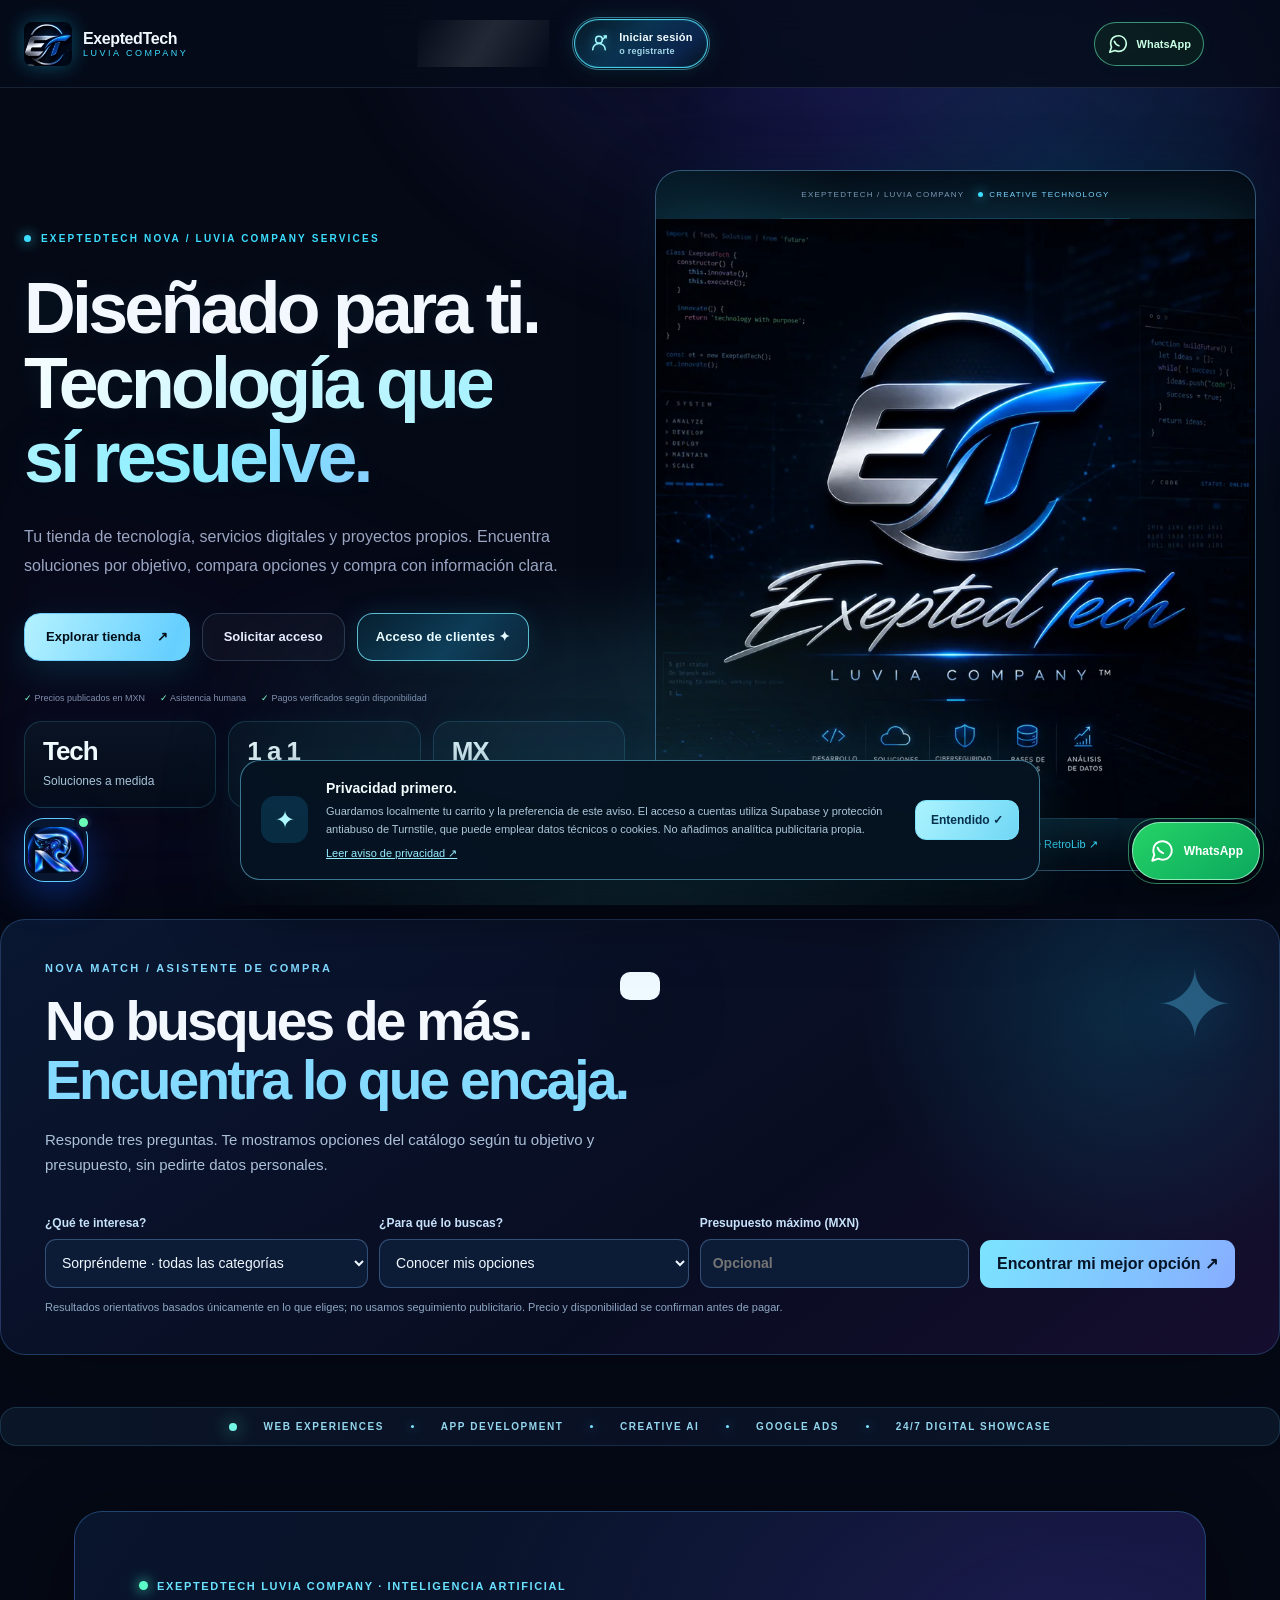
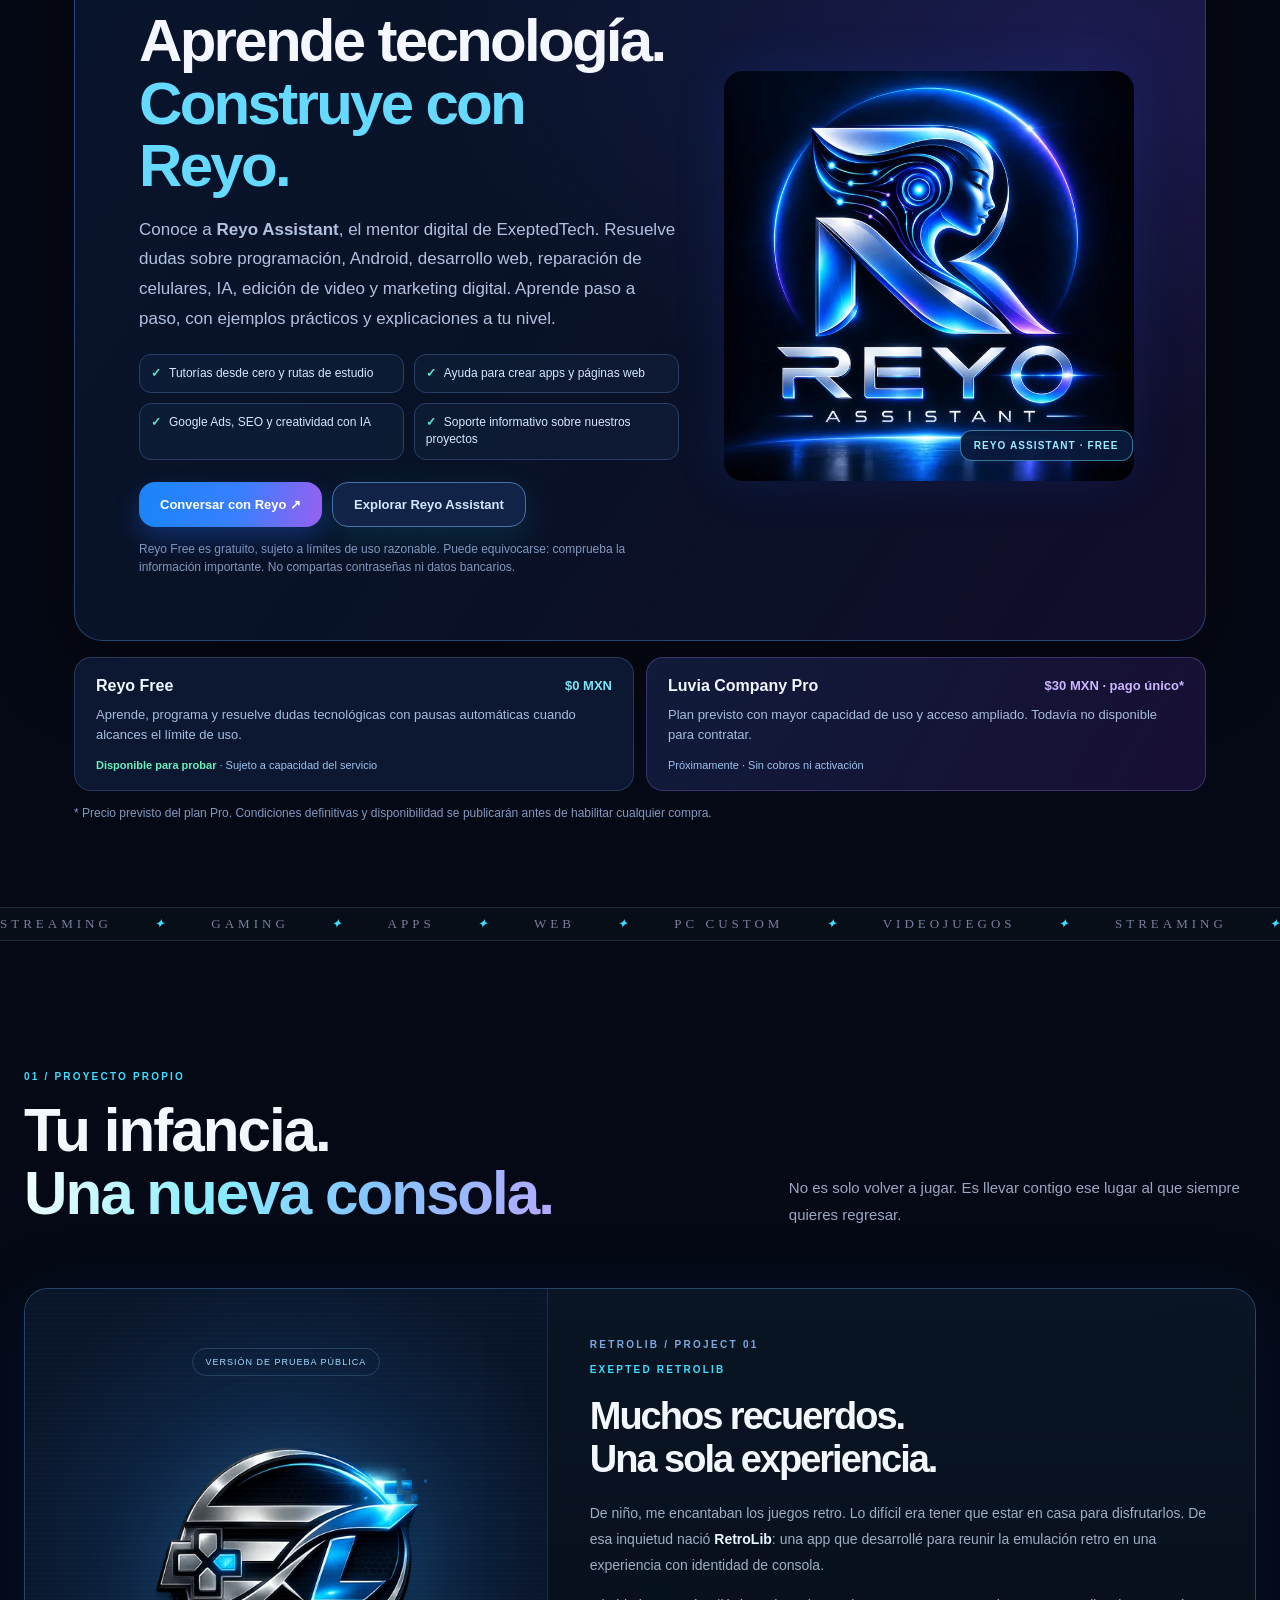
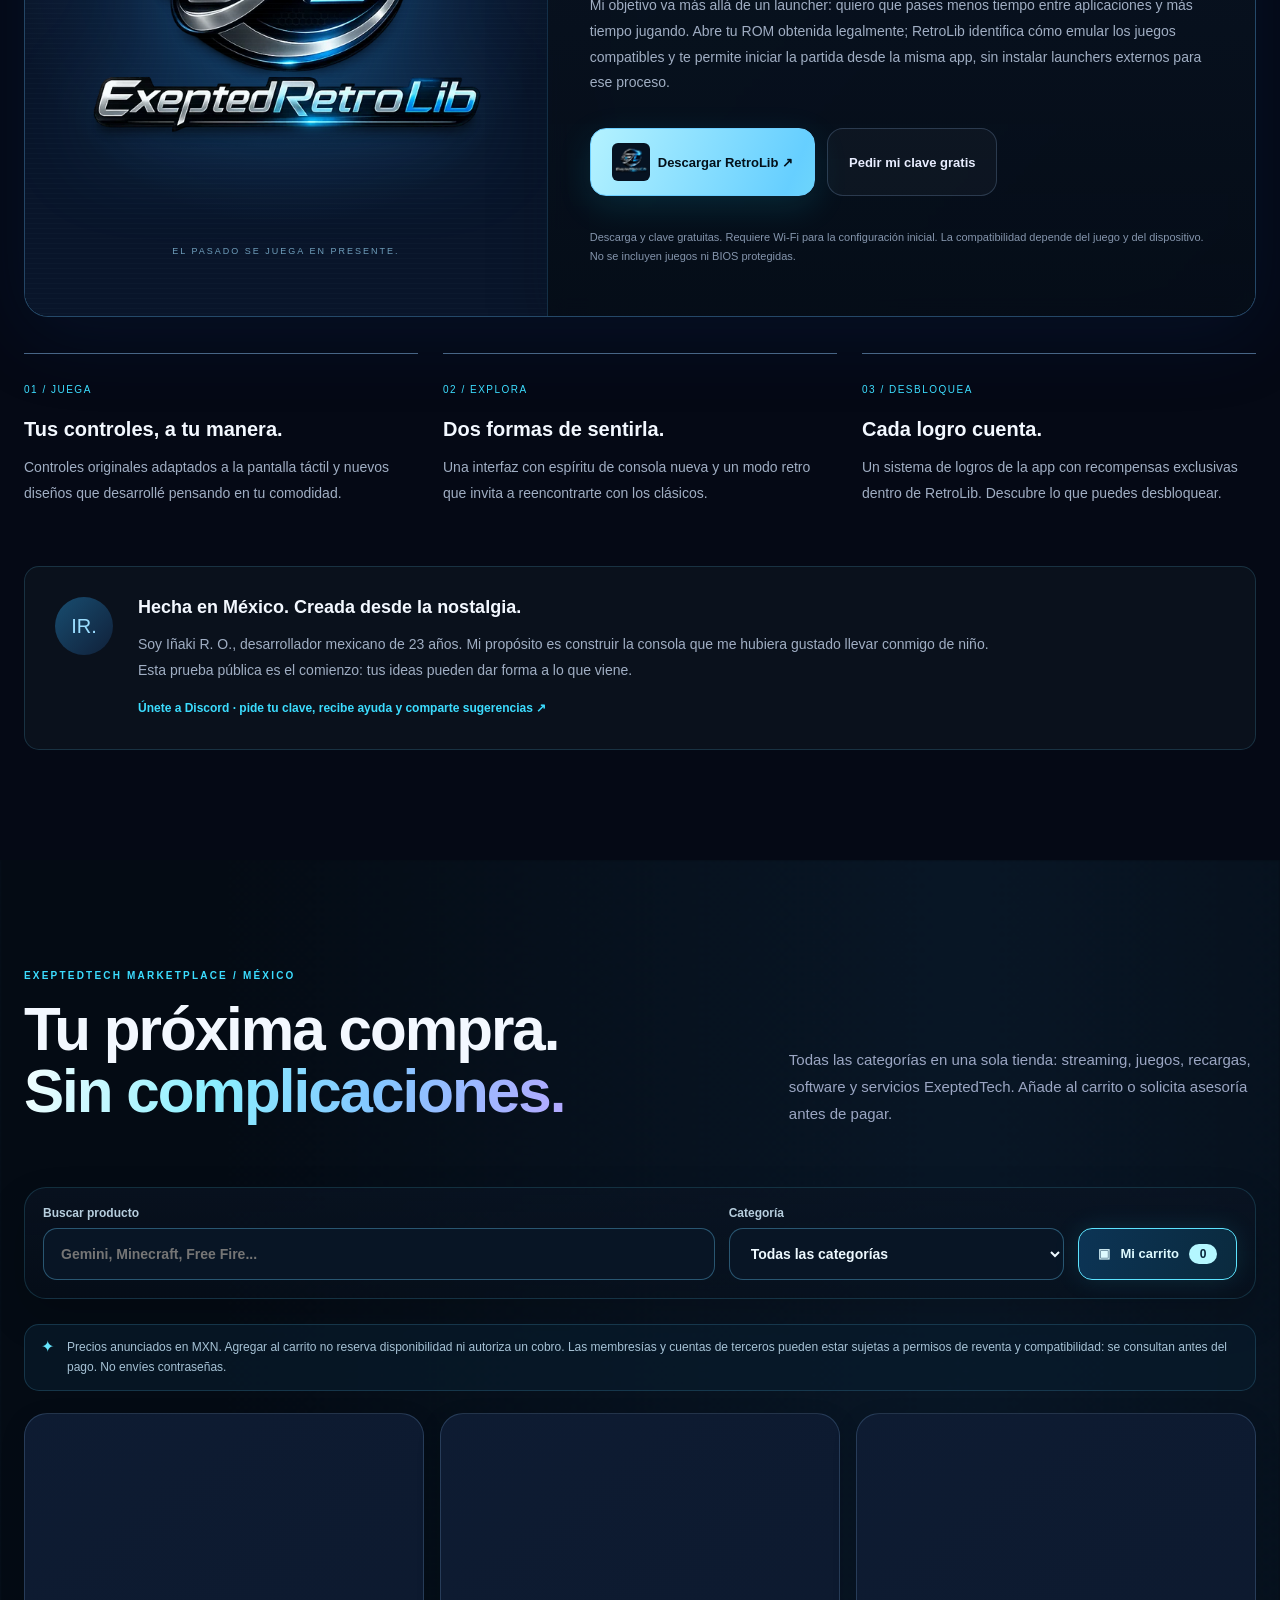
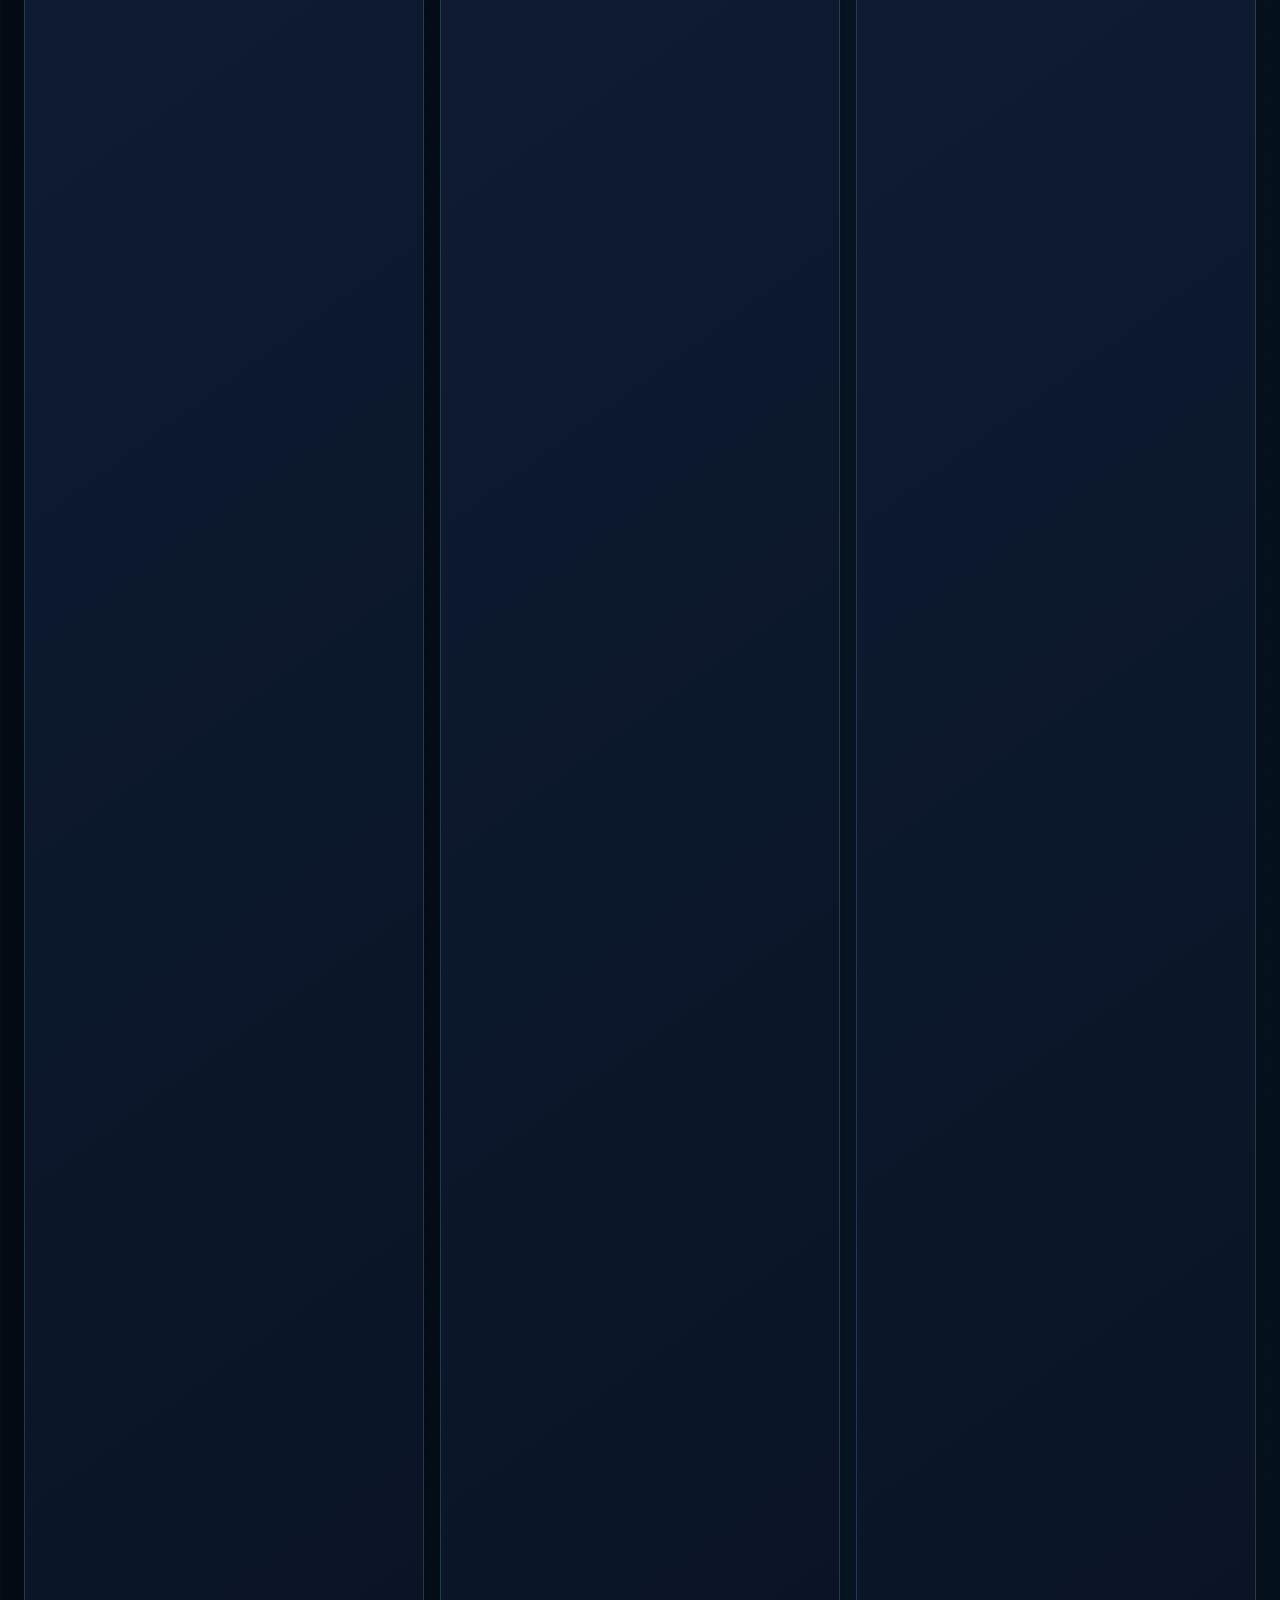
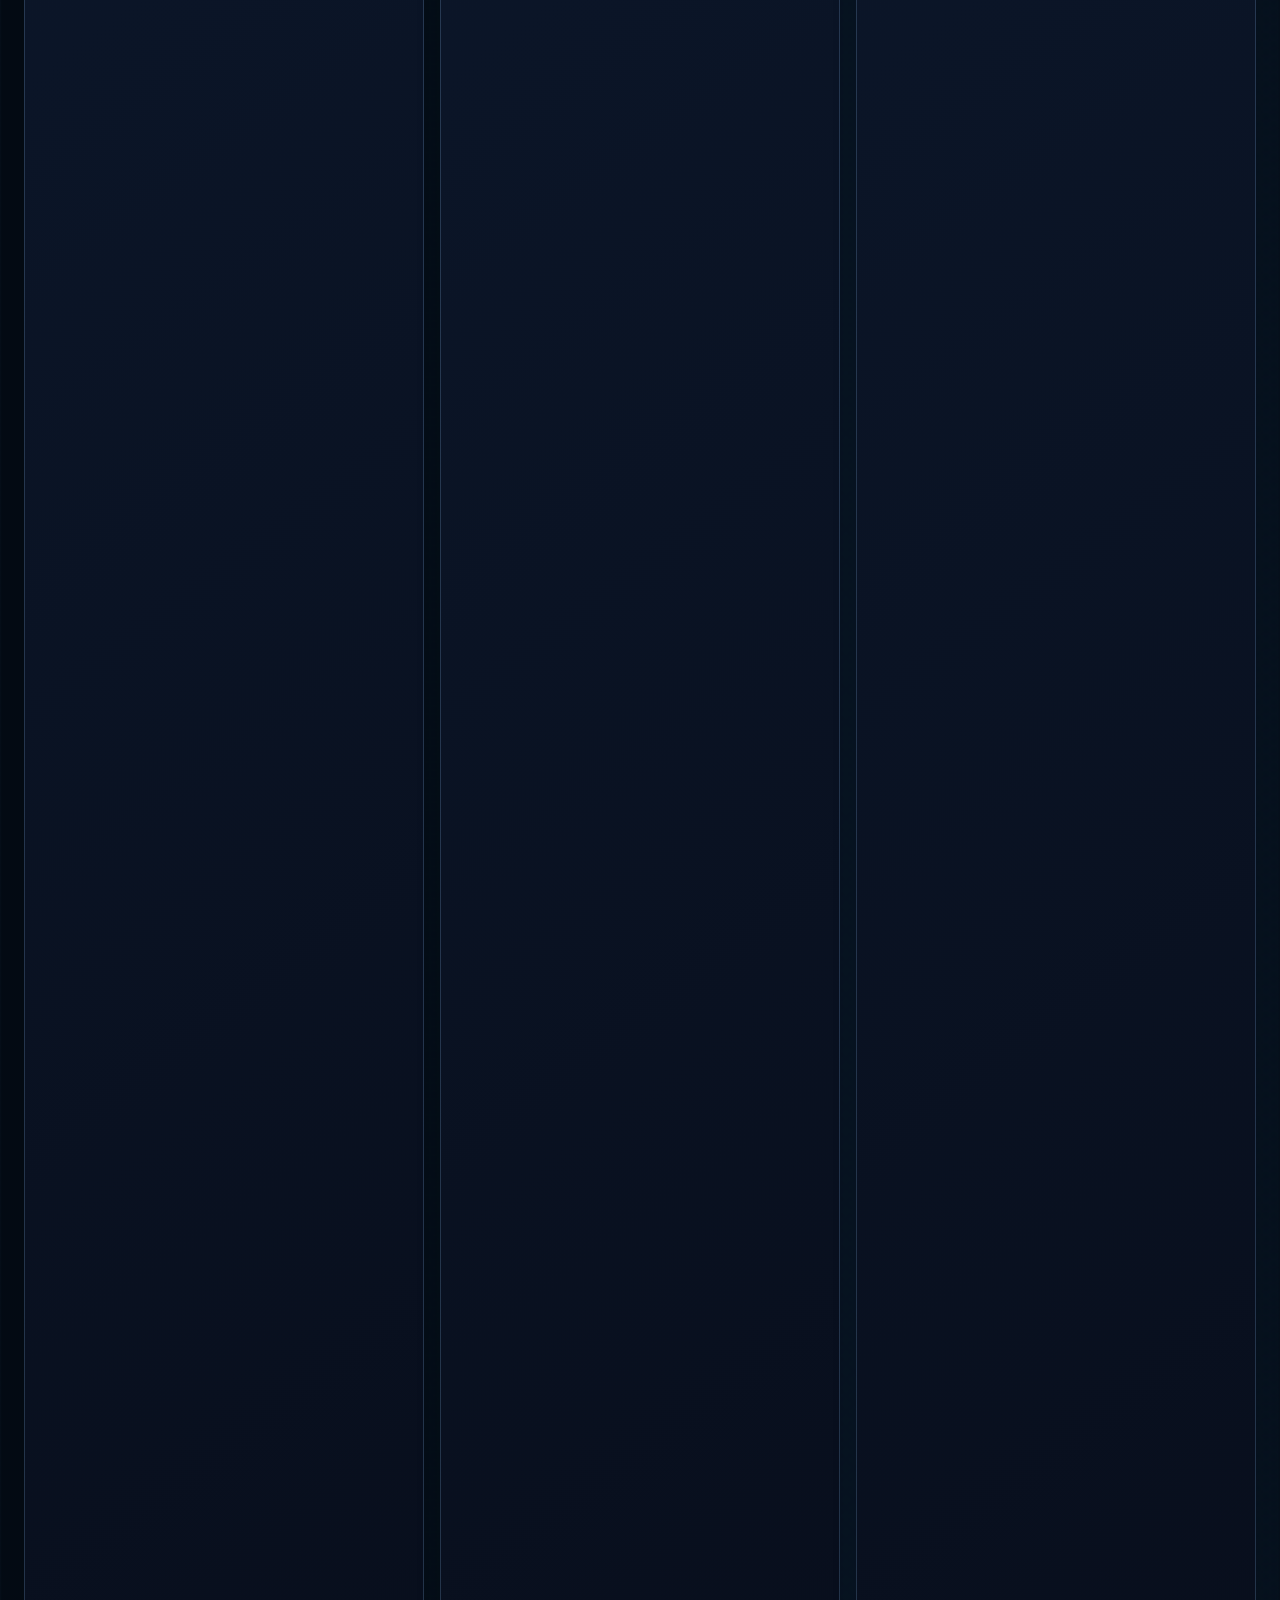
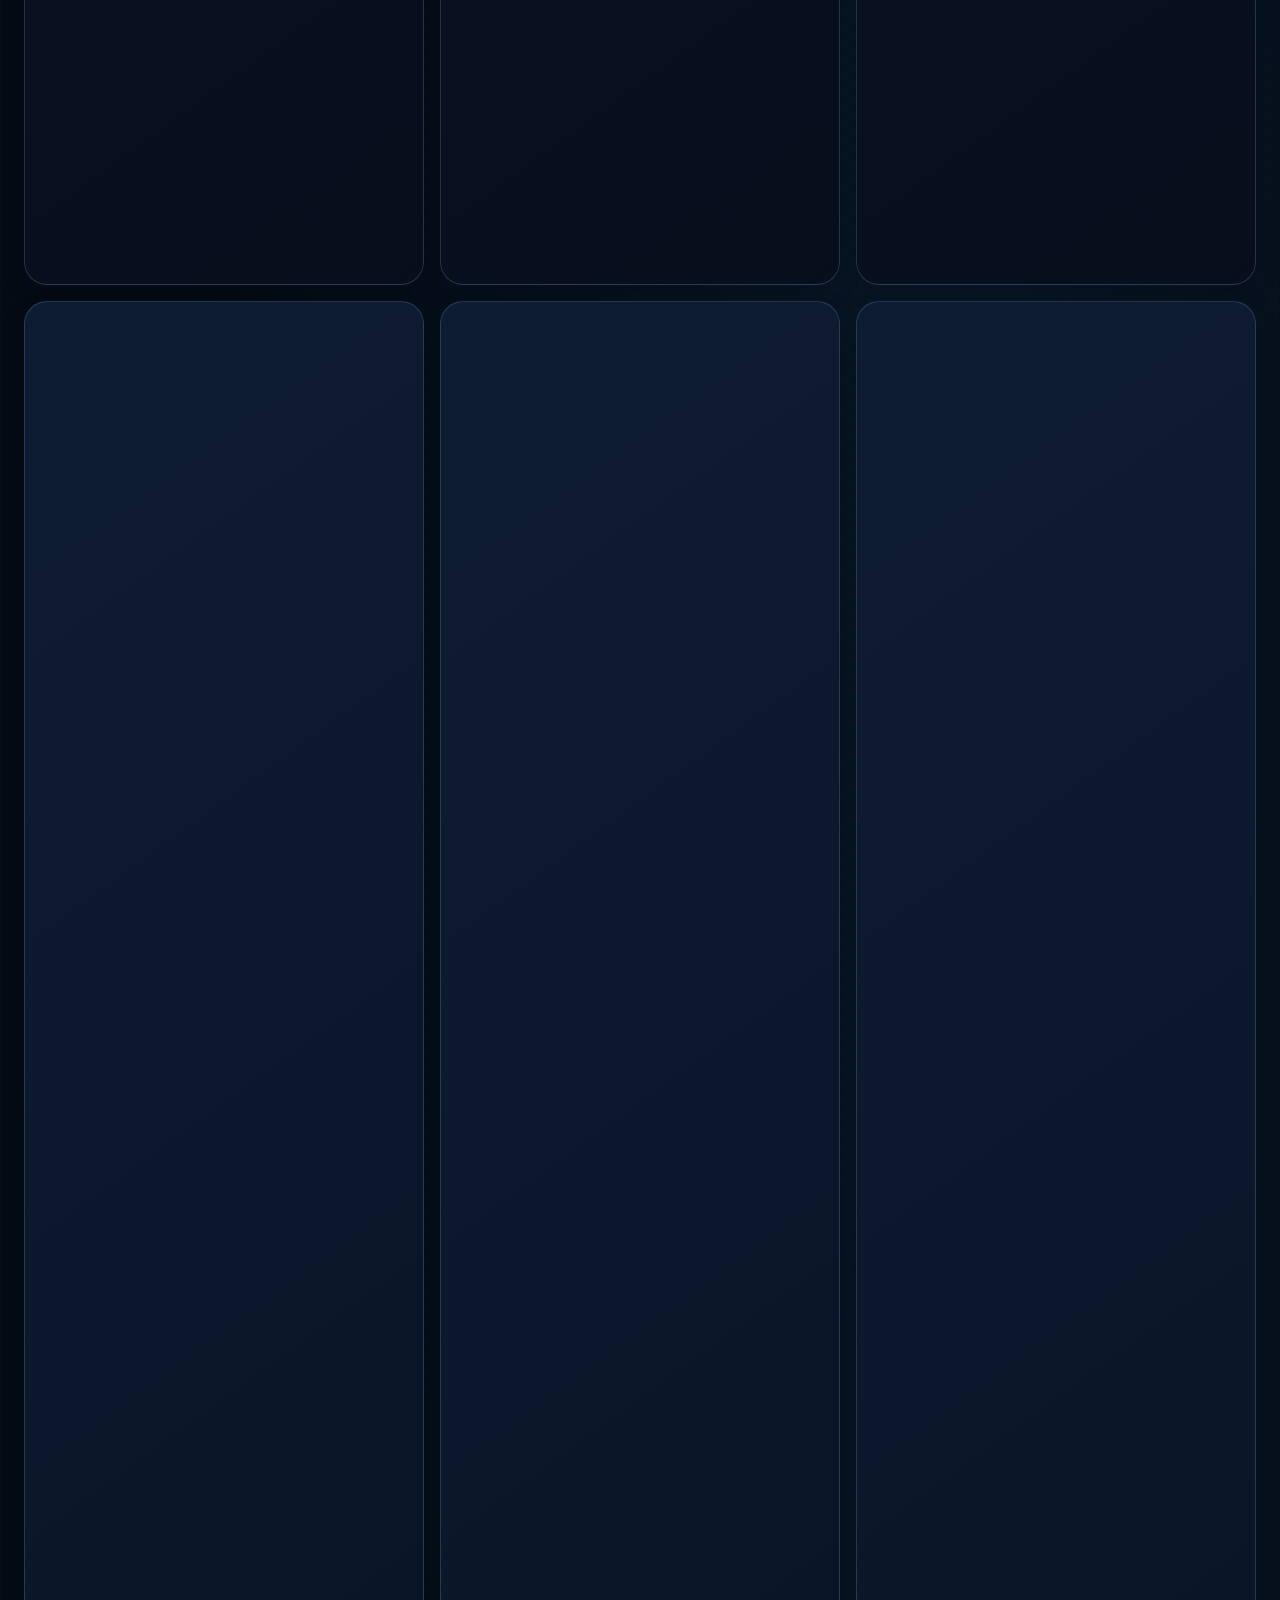
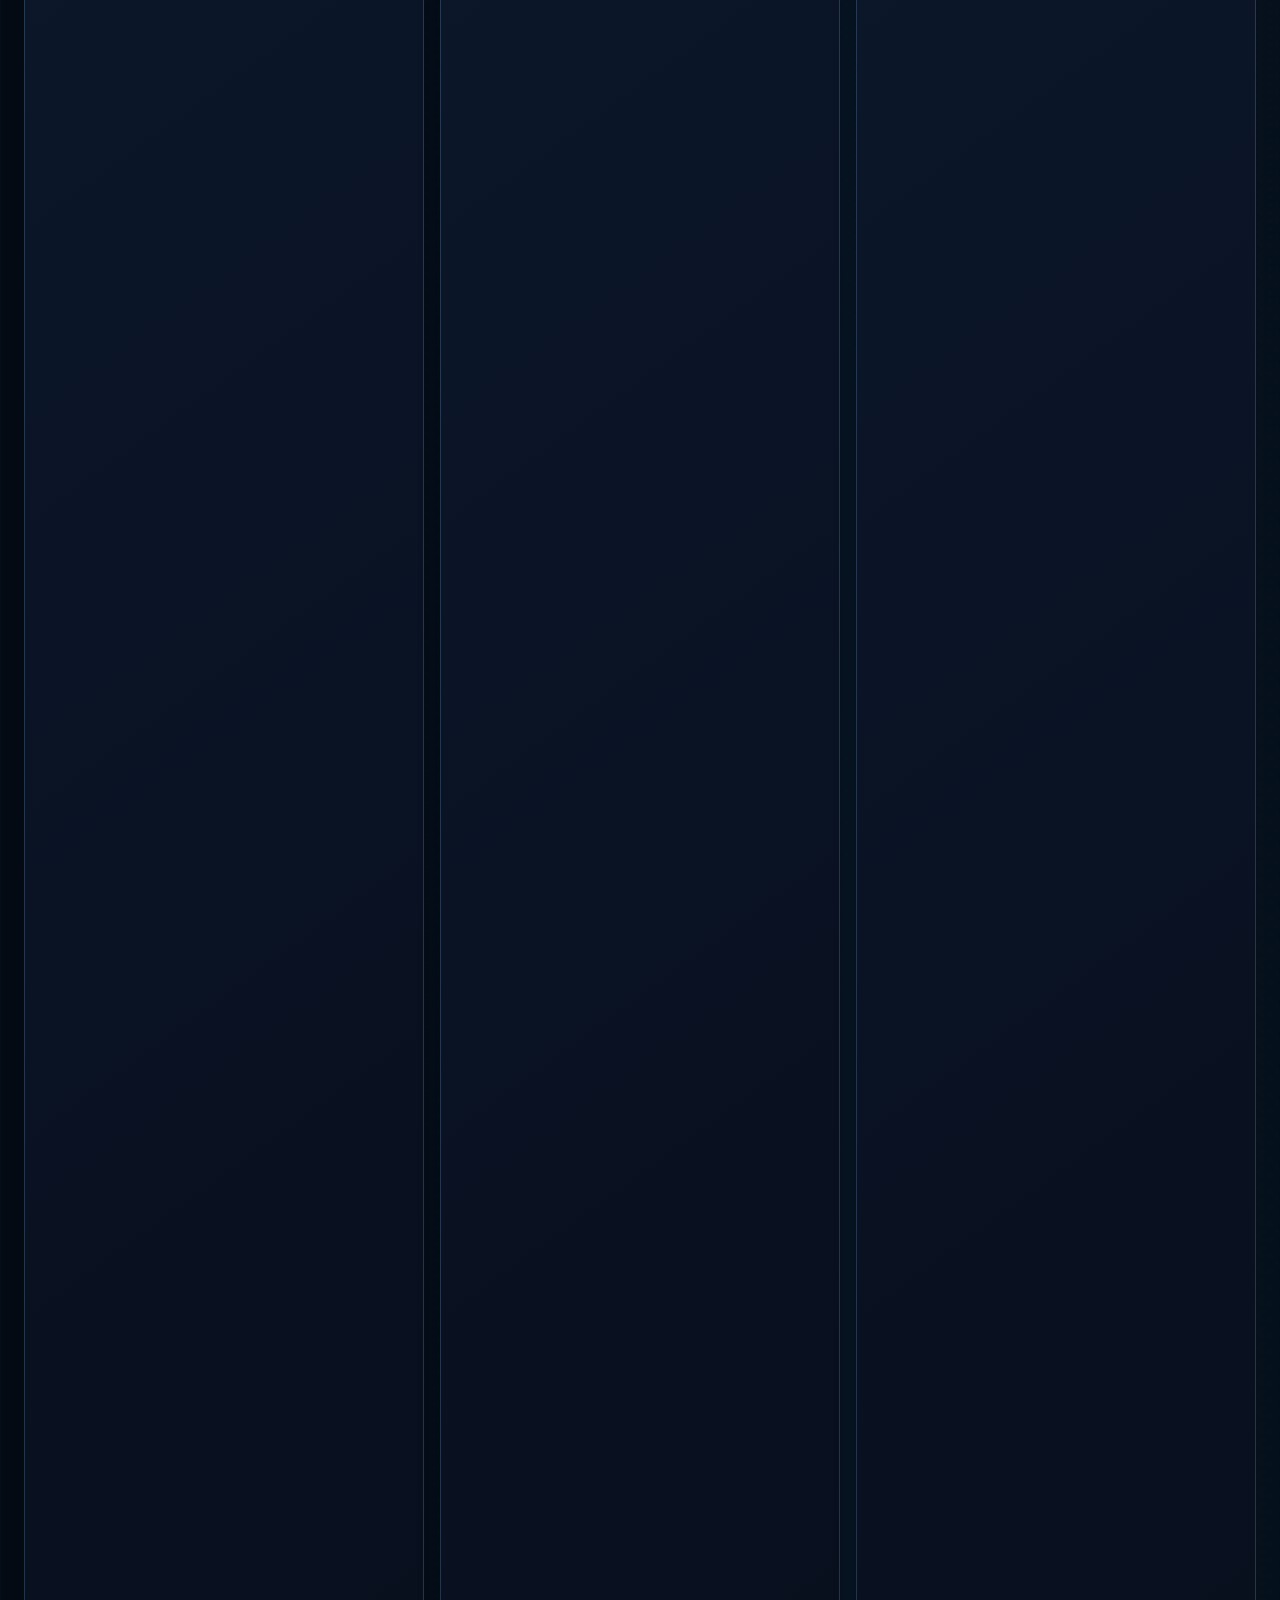
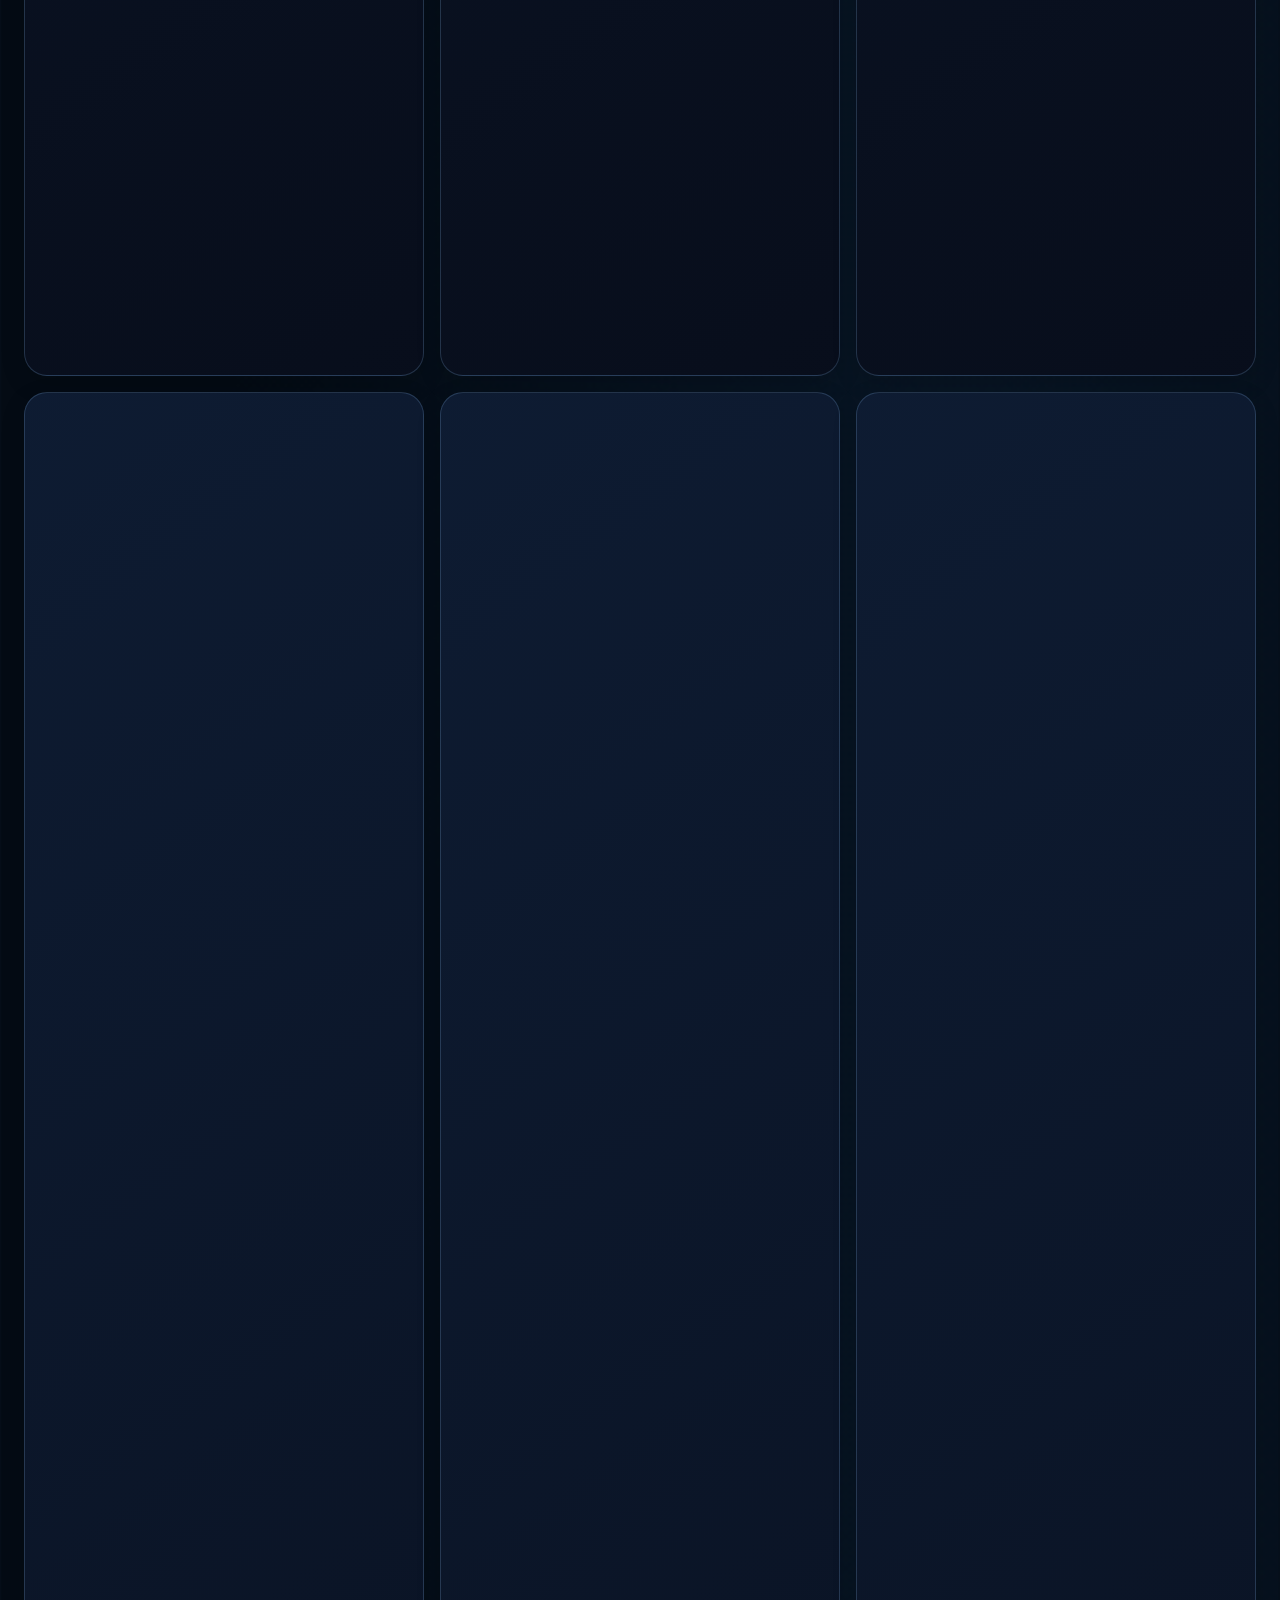
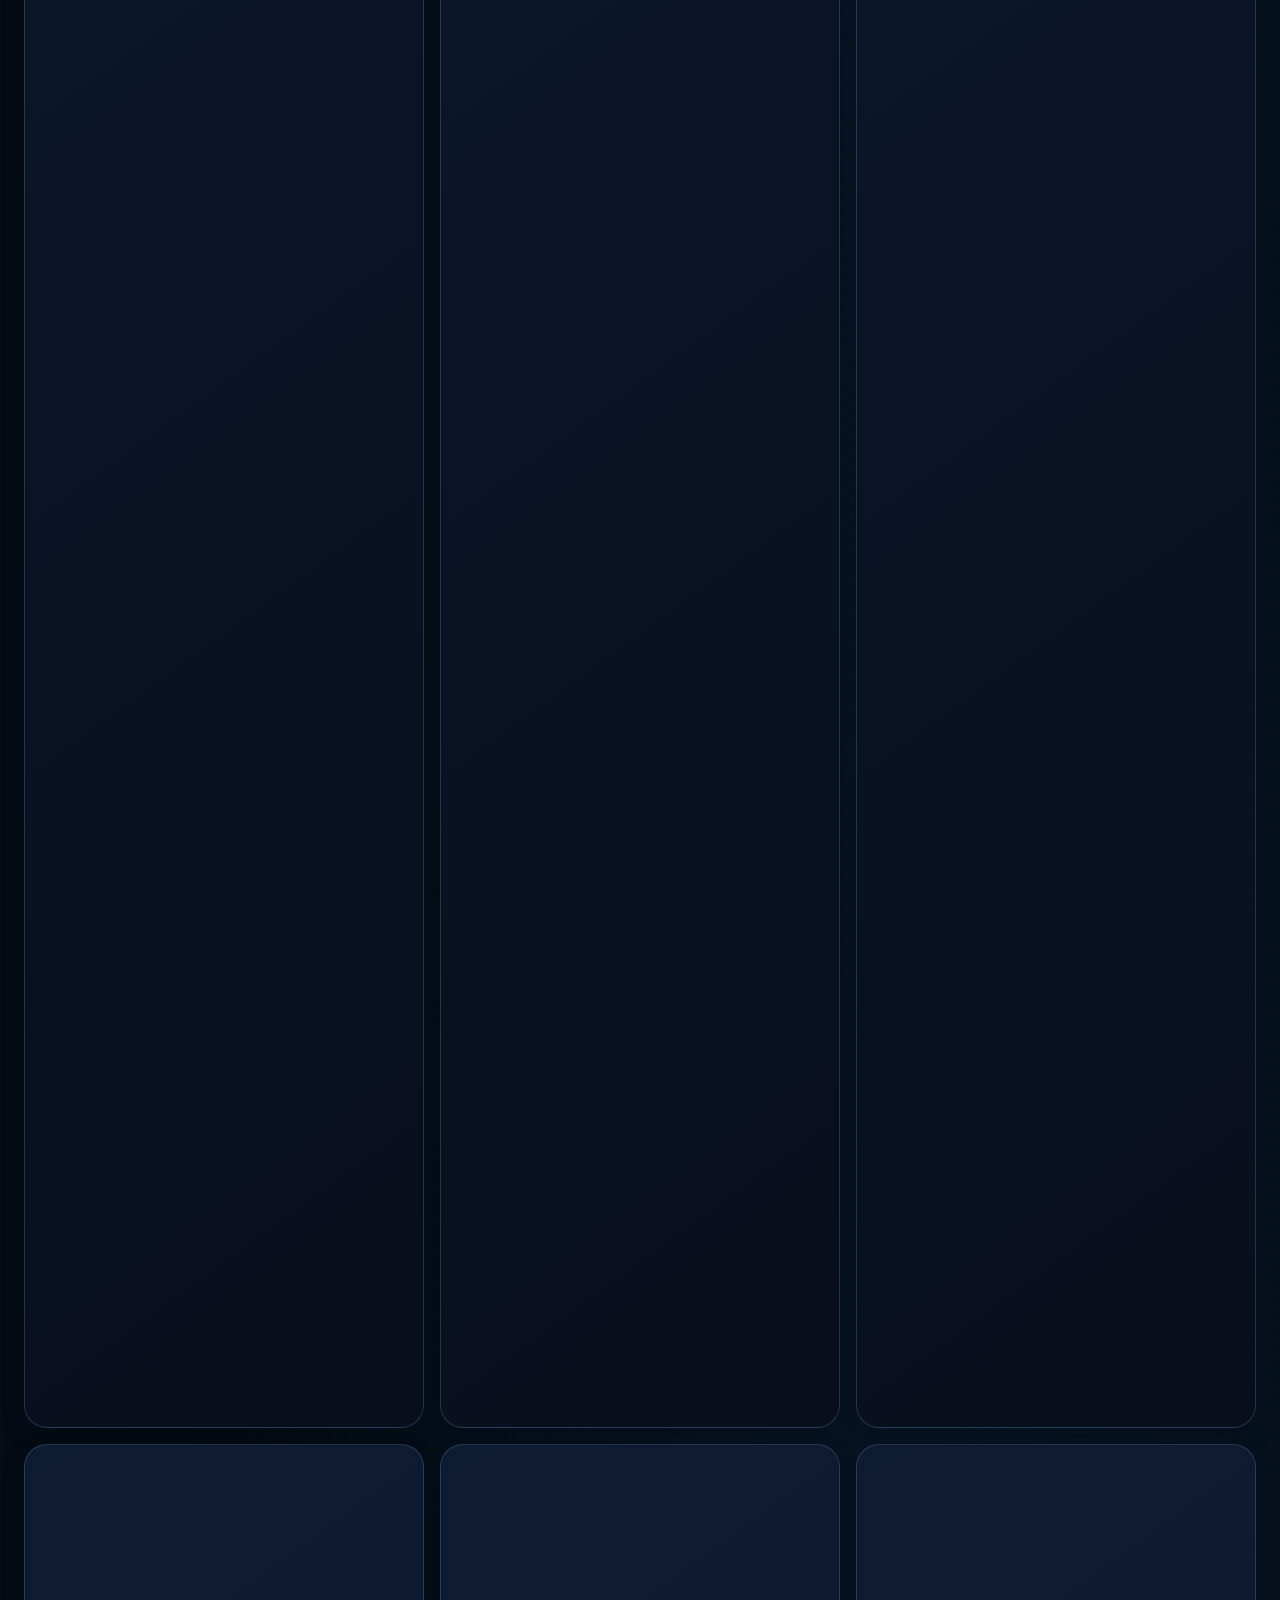
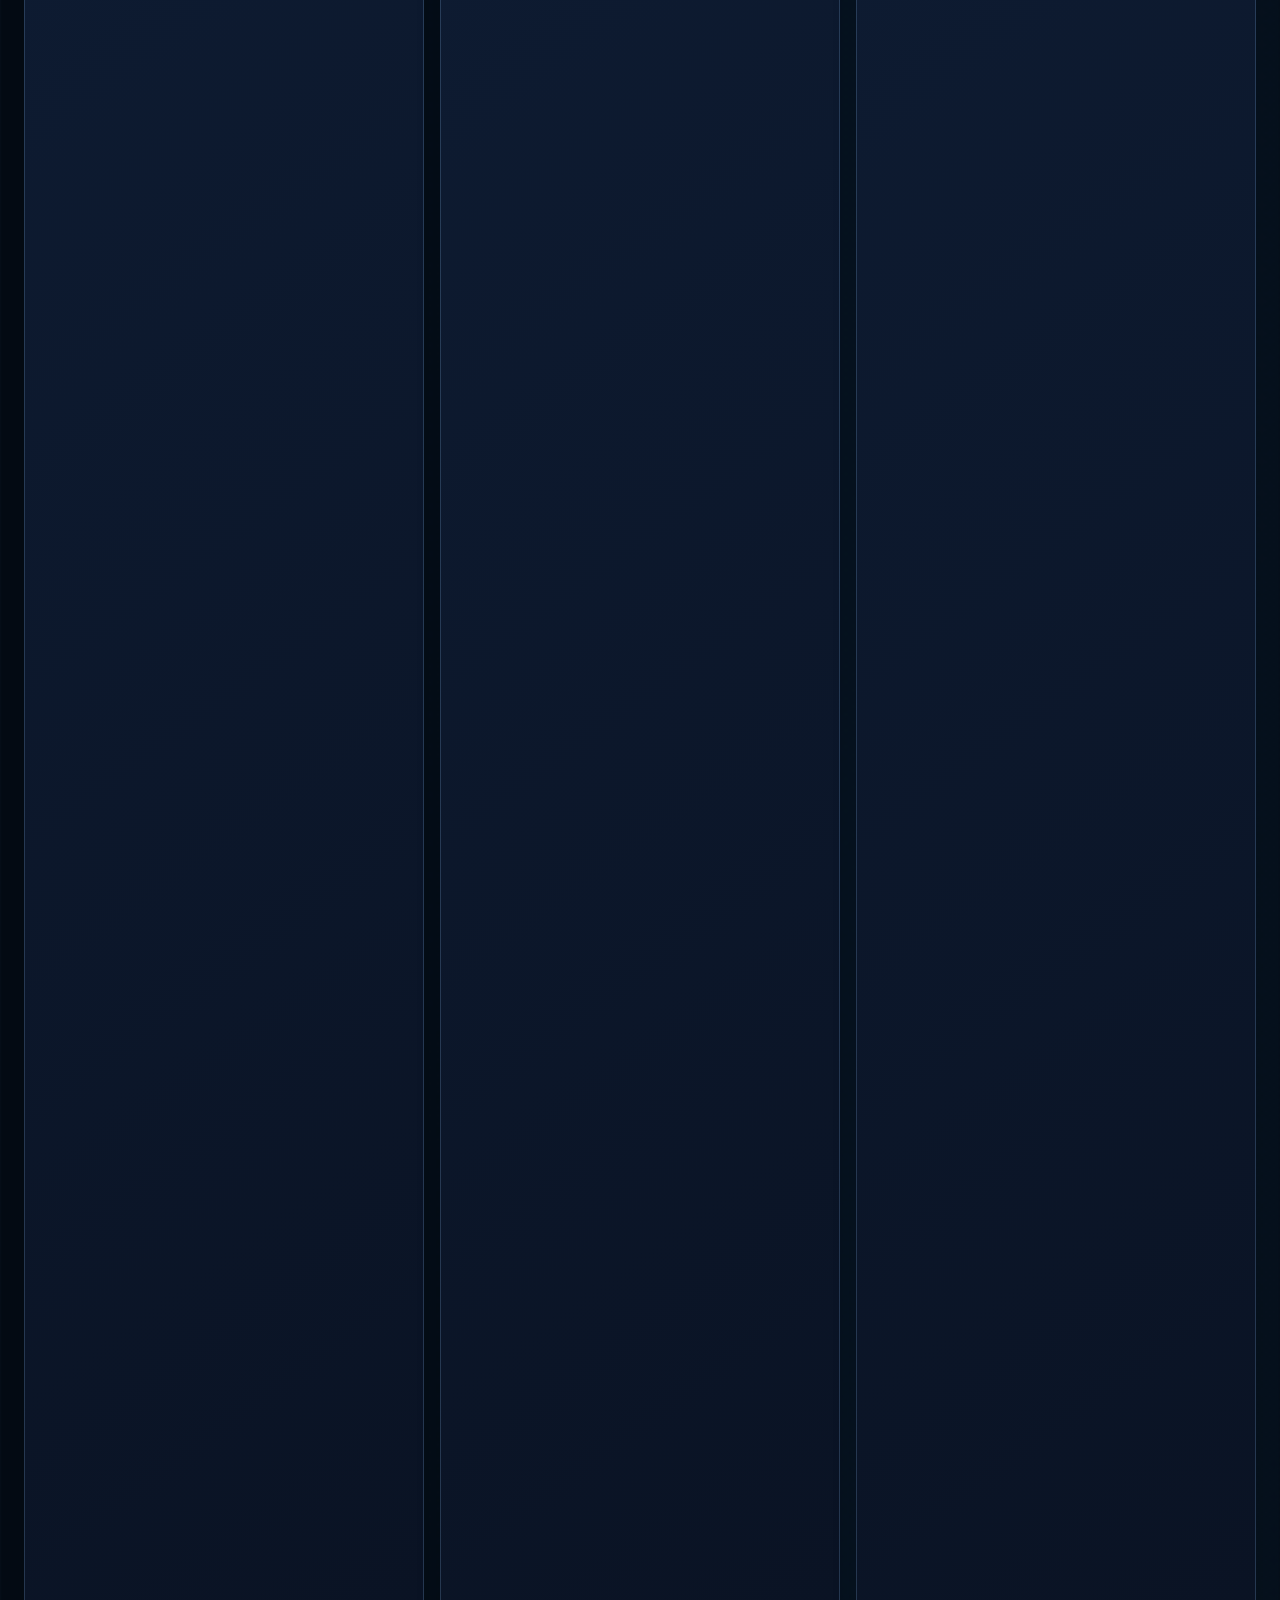
==== commit b8e2fa18: "MEGA UOD REYO IA" ====
--- a/index.html
+++ b/index.html
@@ -4,7 +4,7 @@
 <head>
 <meta charset="utf-8"/><link href="exepted-styles-v6.css?v=20261025v7" rel="stylesheet"/><link href="nova-v7.css?v=20261025v7" rel="stylesheet"/>
 <meta content="width=device-width, initial-scale=1, viewport-fit=cover" name="viewport"/>
-<meta content="#060b18" name="theme-color"/><meta content="strict-origin-when-cross-origin" name="referrer"/><meta content="default-src 'self'; script-src 'self' https://challenges.cloudflare.com 'sha256-OfESeYSqeGfcH86TR+ArW8eKRdTB3xTTzh8fXl1CYaQ=' 'sha256-AKP3Cm4HHHSCmAkKsPbQVq1H4iRWSyQSKZ9baID76HU=' 'sha256-mZ8Y9sN2kc70GWpFzwZAZ5BV4TTogMb0aaptcJs1Ctg='; style-src 'self' 'unsafe-inline'; img-src 'self' data: https://challenges.cloudflare.com; connect-src 'self' https://nzxzuuognbvluxshflua.supabase.co https://challenges.cloudflare.com; frame-src https://challenges.cloudflare.com; font-src 'self'; object-src 'none'; base-uri 'self'; form-action 'self'; upgrade-insecure-requests" http-equiv="Content-Security-Policy"/>
+<meta content="#060b18" name="theme-color"/><meta content="strict-origin-when-cross-origin" name="referrer"/><meta content="default-src 'self'; script-src 'self' https://challenges.cloudflare.com 'sha256-OfESeYSqeGfcH86TR+ArW8eKRdTB3xTTzh8fXl1CYaQ=' 'sha256-AKP3Cm4HHHSCmAkKsPbQVq1H4iRWSyQSKZ9baID76HU=' 'sha256-mZ8Y9sN2kc70GWpFzwZAZ5BV4TTogMb0aaptcJs1Ctg='; style-src 'self' 'unsafe-inline'; img-src 'self' data: https://challenges.cloudflare.com; connect-src 'self' https://nzxzuuognbvluxshflua.supabase.co https://challenges.cloudflare.com https://reyo-assistant-servidor.onrender.com; frame-src https://challenges.cloudflare.com; font-src 'self'; object-src 'none'; base-uri 'self'; form-action 'self'; upgrade-insecure-requests" http-equiv="Content-Security-Policy"/>
 <meta content="ExeptedTech: diseño de páginas web para emprendedores y negocios desde $1,800 MXN en promoción, desarrollo de apps, Google Ads, tecnología y soporte en México. Conoce nuestro portafolio." name="description"/>
 <meta content="ExeptedTech · Luvia Company" property="og:title"/>
 <meta content="Desarrollo web, apps, gaming, IA, RetroLib y soluciones digitales desde México." property="og:description"/>
@@ -55,7 +55,7 @@
   }
   </script>
 <script type="application/ld+json">{"@context":"https://schema.org","@type":"Service","name":"Diseño y desarrollo de sitios web — ExeptedTech","provider":{"@type":"Organization","name":"ExeptedTech","url":"https://exeptedtech.xyz/"},"serviceType":"Desarrollo web profesional","areaServed":{"@type":"Country","name":"México"},"hasOfferCatalog":{"@type":"OfferCatalog","name":"Paquetes de desarrollo web","itemListElement":[{"@type":"OfferCatalog","name":"Exepted Personal","description":"Precio sujeto a cotización; dominio no incluido"},{"@type":"Offer","name":"Tech Business — promoción","price":"1800","priceCurrency":"MXN","availability":"https://schema.org/PreOrder"},{"@type":"Offer","name":"Tech Business Plus — promoción","price":"2800","priceCurrency":"MXN","availability":"https://schema.org/PreOrder"},{"@type":"Offer","name":"Luvia Corp VIP — promoción","price":"4800","priceCurrency":"MXN","availability":"https://schema.org/PreOrder"}]}}</script>
-<script defer="" src="next.js?v=20261025v7"></script><meta content="7.0-nova-premium" name="exeptedtech-release"/><meta content="ExeptedTech · Luvia Company Services: soluciones tecnológicas, desarrollo web, gaming y productos digitales con carrito, atención por WhatsApp y seguimiento de pedidos." name="description"/></head>
+<script defer="" src="next.js?v=20261025v7"></script><meta content="7.0-nova-premium" name="exeptedtech-release"/><meta content="ExeptedTech · Luvia Company Services: soluciones tecnológicas, desarrollo web, gaming y productos digitales con carrito, atención por WhatsApp y seguimiento de pedidos." name="description"/><link rel="stylesheet" href="reyo/assistant.css?v=3.1"><link rel="stylesheet" href="reyo/assistant-v3.css?v=3.1"><link rel="stylesheet" href="reyo/shop-integration.css?v=3.1"><meta name="keywords" content="Reyo Assistant, tutor IA, tecnología, cursos de programación, desarrollo Android, ExeptedTech, Luvia Company"><meta property="og:image" content="https://exeptedtech.xyz/assets/reyo-assistant-logo.webp"><meta name="theme-color" content="#071126"></head>
 <body>
 <div aria-hidden="true" class="reading-progress"></div><a class="skip" href="#main">Saltar al contenido</a>
 <div aria-hidden="true" class="aurora"></div><div aria-hidden="true" class="nova-glow"></div>
@@ -65,7 +65,7 @@
 <span><strong>ExeptedTech</strong><small>Luvia Company</small></span>
 </a>
 <nav aria-label="Navegación principal" class="nav" id="nav">
-<a href="#retrolib">RetroLib</a><a href="#asesor">Asesor Nova</a><a href="#tienda">Tienda y precios</a><a href="#servicios">Servicios</a><a href="#portafolio">Portafolio</a><a href="#pc">PC Custom</a><a href="#pagos">Pagos y compras</a><a data-auth-mode="login" href="#cuenta" id="nav-login">Iniciar sesión</a><a href="#sobre-nosotros">Sobre nosotros</a>
+<a href="#retrolib">RetroLib</a><a href="#reyo">Reyo IA</a><a href="#tienda">Tienda y precios</a><a href="#servicios">Servicios</a><a href="#portafolio">Portafolio</a><a href="#pc">PC Custom</a><a href="#pagos">Pagos y compras</a><a data-auth-mode="login" href="#cuenta" id="nav-login">Iniciar sesión</a><a href="#sobre-nosotros">Sobre nosotros</a>
 </nav>
 <div class="xt-account-menu" hidden="" id="xt-account-menu"><button aria-controls="xt-account-options" aria-expanded="false" id="xt-account-toggle" type="button">Mi cuenta <span id="xt-account-nick"></span> ▾</button><div class="xt-account-options" hidden="" id="xt-account-options"><strong id="xt-account-greeting"></strong><button data-account-action="recommend" type="button">Recomendado para mí</button><button data-account-action="password" type="button">Cambiar contraseña</button><button data-account-action="orders" type="button">Mis productos / compras</button><button data-account-action="cart" type="button">Ver carrito</button><button data-account-action="profile" type="button">Editar apodo</button><button data-account-action="logout" type="button">Cerrar sesión</button></div></div><a aria-label="Abrir acceso de clientes" class="header-auth-cta" data-open-auth-modal="signup" href="#cuenta"><svg aria-hidden="true" fill="none" height="20" stroke="currentColor" stroke-linecap="round" stroke-linejoin="round" stroke-width="1.8" viewbox="0 0 24 24" width="20"><path d="M12 12a4 4 0 1 0-4-4 4 4 0 0 0 4 4Z"></path><path d="M4.5 20a7.5 7.5 0 0 1 15 0"></path><path d="M18 3.5h2.5V6"></path><path d="M20.5 3.5 16 8"></path></svg><span class="auth-cta-label">Iniciar sesión <small>o registrarte</small></span></a>
 <a aria-label="Chatear con ExeptedTech por WhatsApp" class="header-whatsapp wa" data-product="contactar al equipo" href="#"><svg aria-hidden="true" fill="none" height="22" stroke="currentColor" stroke-linecap="round" stroke-linejoin="round" stroke-width="1.8" viewbox="0 0 24 24" width="22"><path d="M21 11.5a8.38 8.38 0 0 1-.9 3.8 8.5 8.5 0 0 1-7.6 4.7 8.38 8.38 0 0 1-3.8-.9L3 21l1.9-5.7a8.38 8.38 0 0 1-.9-3.8 8.5 8.5 0 0 1 4.7-7.6 8.38 8.38 0 0 1 3.8-.9h.5a8.48 8.48 0 0 1 8 8v.5z"></path><path d="M8 9c.8 2.4 2.6 4.2 5 5"></path></svg><span>WhatsApp</span></a>
@@ -97,6 +97,29 @@
 <div aria-label="Servicios destacados de ExeptedTech" class="xt-command-strip">
 <span aria-hidden="true" class="xt-led"></span><span>WEB EXPERIENCES</span><i></i><span>APP DEVELOPMENT</span><i></i><span>CREATIVE AI</span><i></i><span>GOOGLE ADS</span><i></i><span>24/7 DIGITAL SHOWCASE</span>
 </div>
+<section class="section xt-reyo-section" id="reyo" aria-labelledby="xt-reyo-title">
+  <div class="xt-reyo-shell">
+    <div class="xt-reyo-info">
+      <span class="xt-reyo-eyebrow">ExeptedTech Luvia Company · Inteligencia artificial</span>
+      <h2 id="xt-reyo-title">Aprende tecnología.<br><span>Construye con Reyo.</span></h2>
+      <p class="xt-reyo-intro">Conoce a <strong>Reyo Assistant</strong>, el mentor digital de ExeptedTech. Resuelve dudas sobre programación, Android, desarrollo web, reparación de celulares, IA, edición de video y marketing digital. Aprende paso a paso, con ejemplos prácticos y explicaciones a tu nivel.</p>
+      <ul class="xt-reyo-benefits">
+        <li>Tutorías desde cero y rutas de estudio</li>
+        <li>Ayuda para crear apps y páginas web</li>
+        <li>Google Ads, SEO y creatividad con IA</li>
+        <li>Soporte informativo sobre nuestros proyectos</li>
+      </ul>
+      <div class="xt-reyo-buttons"><button class="button xt-reyo-primary" type="button" data-reyo-open aria-label="Abrir chat de Reyo Assistant">Conversar con Reyo ↗</button><a class="button xt-reyo-secondary" href="reyo.html">Explorar Reyo Assistant</a></div>
+      <small class="xt-reyo-sub">Reyo Free es gratuito, sujeto a límites de uso razonable. Puede equivocarse: comprueba la información importante. No compartas contraseñas ni datos bancarios.</small>
+    </div>
+    <div class="xt-reyo-art"><img src="assets/reyo-assistant-logo.webp" alt="Emblema oficial de Reyo Assistant: perfil futurista y letra R en tonos azul y violeta" loading="lazy" decoding="async" width="720" height="720"><span class="xt-reyo-seal">REYO ASSISTANT · FREE</span></div>
+  </div>
+  <div class="xt-reyo-plans" aria-label="Planes de Reyo Assistant">
+    <article class="xt-reyo-plan"><strong>Reyo Free <span>$0 MXN</span></strong><p>Aprende, programa y resuelve dudas tecnológicas con pausas automáticas cuando alcances el límite de uso.</p><div class="xt-reyo-availability"><b>Disponible para probar</b> · Sujeto a capacidad del servicio</div></article>
+    <article class="xt-reyo-plan xt-reyo-plan-pro"><strong>Luvia Company Pro <span>$30 MXN · pago único*</span></strong><p>Plan previsto con mayor capacidad de uso y acceso ampliado. Todavía no disponible para contratar.</p><div class="xt-reyo-availability">Próximamente · Sin cobros ni activación</div></article>
+  </div>
+  <p class="xt-reyo-sub">* Precio previsto del plan Pro. Condiciones definitivas y disponibilidad se publicarán antes de habilitar cualquier compra.</p>
+</section>
 <section aria-label="Servicios destacados" class="ticker"><div>STREAMING <i>✦</i> GAMING <i>✦</i> APPS <i>✦</i> WEB <i>✦</i> PC CUSTOM <i>✦</i> VIDEOJUEGOS <i>✦</i> STREAMING <i>✦</i> GAMING</div></section>
 <section class="section feature" id="retrolib">
 <div class="section-head"><div><div class="eyebrow">01 / PROYECTO PROPIO</div><h2>Tu infancia.<br/><span>Una nueva consola.</span></h2></div><p>No es solo volver a jugar. Es llevar contigo ese lugar al que siempre quieres regresar.</p></div>
@@ -265,5 +288,5 @@
 <aside aria-label="Información de almacenamiento y privacidad" class="xt-cookie-banner" hidden="" id="xt-cookie-banner"><div aria-hidden="true" class="xt-cookie-icon">✦</div><div><strong>Privacidad primero.</strong><p>Guardamos localmente tu carrito y la preferencia de este aviso. El acceso a cuentas utiliza Supabase y protección antiabuso de Turnstile, que puede emplear datos técnicos o cookies. No añadimos analítica publicitaria propia.</p><a href="privacidad.html">Leer aviso de privacidad ↗</a></div><button aria-label="Entendido, cerrar aviso de privacidad" id="xt-cookie-close" type="button">Entendido ✓</button></aside>
 <script defer="" src="experience.js?v=20261025v7"></script>
 <div aria-live="polite" class="toast" id="toast" role="status"></div>
-<div class="xt-cart-toast" hidden="" id="xt-cart-toast" role="status"><span>Producto añadido al carrito</span><button id="xt-toast-open-cart" type="button">Ver carrito ↗</button></div><script defer="" src="account-extras.js?v=20261025v7"></script><script defer="" src="nova-v7.js?v=20261025v7"></script></body>
+<div class="xt-cart-toast" hidden="" id="xt-cart-toast" role="status"><span>Producto añadido al carrito</span><button id="xt-toast-open-cart" type="button">Ver carrito ↗</button></div><script defer="" src="account-extras.js?v=20261025v7"></script><script defer="" src="nova-v7.js?v=20261025v7"></script><script defer src="reyo-config.js?v=3.1"></script><script defer src="reyo/assistant.js?v=3.1"></script></body>
 </html>
--- a/reyo/assistant.css
+++ b/reyo/assistant.css
@@ -0,0 +1,2 @@
+/* Reyo Assistant 2.0 — CSS autocontenido, prefijado y accesible. */
+#reyo-assistant-root,#reyo-assistant-root *{box-sizing:border-box}#reyo-assistant-root{position:fixed;z-index:99999;right:24px;bottom:24px;font-family:Inter,"Segoe UI",system-ui,sans-serif;color:#eaf4ff;line-height:1.5}#reyo-assistant-root button,#reyo-assistant-root textarea,#reyo-assistant-root select{font:inherit}#reyo-assistant-root button{cursor:pointer}#reyo-assistant-root .reyo-launcher{position:relative;border:1px solid #65bfff;border-radius:22px;width:66px;height:66px;background:linear-gradient(135deg,#1244aa,#4a89fa 52%,#944ff1);color:white;box-shadow:0 15px 50px #1b69dc6b,inset 0 1px 0 #fff7;display:grid;place-items:center;transition:transform .2s}#reyo-assistant-root .reyo-launcher>span:first-child{font-size:36px;font-weight:950;letter-spacing:-.1em;margin-right:5px}#reyo-assistant-root .reyo-launcher-glow{position:absolute;right:-4px;top:-4px;width:15px;height:15px;background:#69ffb9;border:3px solid #101a35;border-radius:50%}#reyo-assistant-root .reyo-launcher:hover{transform:translateY(-4px)}#reyo-assistant-root .reyo-launcher[hidden]{display:none}#reyo-assistant-root .reyo-panel{width:min(425px,calc(100vw - 25px));height:min(690px,calc(100dvh - 100px));min-height:320px;border:1px solid #365b85;border-radius:22px;overflow:hidden;background:#0a152b;display:flex;flex-direction:column;box-shadow:0 36px 110px #020614eb,0 0 40px #286cd226;margin-bottom:14px}#reyo-assistant-root .reyo-panel[hidden]{display:none}#reyo-assistant-root .reyo-head{background:linear-gradient(107deg,#112951,#0d1c3b 65%,#1a1c45);display:flex;gap:10px;align-items:center;padding:15px 15px;border-bottom:1px solid #284368}#reyo-assistant-root .reyo-mark{width:46px;height:46px;border:1px solid #71bfff;border-radius:13px;display:grid;place-items:center;background:linear-gradient(145deg,#277deb,#6b48d6);box-shadow:0 0 20px #2383fb42}#reyo-assistant-root .reyo-mark span{font-size:26px;font-weight:950;letter-spacing:-.08em;margin-right:3px}#reyo-assistant-root .reyo-head-copy{flex:1;min-width:0}#reyo-assistant-root .reyo-title{font-size:15px;font-weight:850;letter-spacing:-.025em;white-space:nowrap}#reyo-assistant-root .reyo-head-tag{font-size:9px;color:#78ddf8;border:1px solid #366086;padding:2px 4px;border-radius:5px;vertical-align:middle}#reyo-assistant-root .reyo-subtitle{font-size:10px;color:#94b1d5;margin-top:4px}#reyo-assistant-root .reyo-subtitle i{width:7px;height:7px;border-radius:50%;background:#54eeb4;display:inline-block;margin-right:5px}#reyo-assistant-root .reyo-icon-button{color:#bed4ee;border:0;border-radius:8px;background:transparent;padding:5px;font-size:22px;line-height:1.2}#reyo-assistant-root .reyo-icon-button:hover{background:#2d476d}#reyo-assistant-root .reyo-toolbar{display:flex;gap:8px;align-items:center;padding:10px 13px;background:#0b1930;border-bottom:1px solid #223958}#reyo-assistant-root .reyo-toolbar-label{font-size:10px;color:#748fb6;letter-spacing:.12em;font-weight:800}#reyo-assistant-root .reyo-field-label{position:absolute;width:1px;height:1px;clip:rect(0,0,0,0);overflow:hidden}#reyo-assistant-root .reyo-select{min-width:0;appearance:auto;font-size:11px;font-weight:700;color:#d5eaff;border-radius:7px;padding:7px 5px;background:#172846;border:1px solid #2c4b72}#reyo-assistant-root .reyo-plan{margin-left:auto;font-size:9px;font-weight:900;letter-spacing:.05em;border:1px solid #3b7b8a;color:#7feddc;padding:6px;border-radius:6px;background:#0d343e}#reyo-assistant-root .reyo-messages{padding:18px 15px;display:flex;flex-direction:column;gap:14px;overflow-y:auto;flex:1;scrollbar-color:#3f5680 transparent;scroll-behavior:smooth;background:radial-gradient(circle at top right,#18346458,transparent 45%)}#reyo-assistant-root .reyo-message{max-width:91%;font-size:13px;line-height:1.65;overflow-wrap:anywhere}#reyo-assistant-root .reyo-message-body{padding:12px 15px;border-radius:15px;white-space:normal}#reyo-assistant-root .reyo-message--bot{align-self:flex-start}#reyo-assistant-root .reyo-message--bot .reyo-message-body{background:#192b48;border:1px solid #304d74;border-top-left-radius:5px}#reyo-assistant-root .reyo-message--user{align-self:flex-end}#reyo-assistant-root .reyo-message--user .reyo-message-body{background:linear-gradient(120deg,#346bdf,#317fbb);border-top-right-radius:5px;color:#fff}#reyo-assistant-root .reyo-message--error .reyo-message-body{background:#542638;border:1px solid #9b5564;color:#ffd7d6}#reyo-assistant-root .reyo-message--waiting .reyo-message-body{animation:reyo-blink 1.4s infinite alternate;color:#b3d9ff}#reyo-assistant-root .reyo-rendered{display:flex;flex-direction:column;gap:4px}#reyo-assistant-root .reyo-line{margin:0;min-height:2px}#reyo-assistant-root .reyo-line:empty{min-height:7px}#reyo-assistant-root .reyo-line-list{display:flex;gap:8px}#reyo-assistant-root .reyo-list-marker{color:#62d7ff;font-weight:900}#reyo-assistant-root .reyo-line strong{font-weight:850;color:#f4faff}#reyo-assistant-root .reyo-line code{font:12px ui-monospace,SFMono-Regular,Consolas,monospace;color:#bff6ff;background:#15223c;border:1px solid #314363;padding:2px 5px;border-radius:4px;word-break:break-all}#reyo-assistant-root .reyo-line a{color:#82e7ff;text-decoration:underline;text-underline-offset:3px}#reyo-assistant-root .reyo-message-tools{display:flex;gap:9px;padding:4px 5px 0}#reyo-assistant-root .reyo-message-tools button{font-size:10px;color:#8daace;background:transparent;border:0;padding:4px;letter-spacing:.015em}#reyo-assistant-root .reyo-message-tools button:hover{color:white}#reyo-assistant-root .reyo-chips{display:flex;flex-wrap:wrap;gap:7px}#reyo-assistant-root .reyo-chip{border:1px solid #315783;border-radius:10px;background:#112443;color:#b3e4ff;font-size:11px;padding:8px 10px;line-height:1.35;text-align:left}#reyo-assistant-root .reyo-chip:hover{background:#20416a}#reyo-assistant-root .reyo-foot{padding:12px 14px 11px;border-top:1px solid #28436a;background:#0c1a32}#reyo-assistant-root .reyo-form{border:1px solid #33547b;border-radius:12px;background:#0e1c34;display:flex;align-items:flex-end;gap:7px;padding:7px}#reyo-assistant-root .reyo-input{flex:1;border:0;outline:0;resize:none;min-height:40px;max-height:90px;padding:10px 7px;background:transparent;color:#edf7ff;font-size:12px;line-height:1.4;min-width:0}#reyo-assistant-root .reyo-input::placeholder{color:#829cbc}#reyo-assistant-root .reyo-send{border:0;background:linear-gradient(125deg,#3879f6,#38bce2);border-radius:10px;width:43px;height:41px;flex-shrink:0;color:#fff;font-size:19px;display:grid;place-items:center}#reyo-assistant-root .reyo-send:disabled{cursor:wait;opacity:.5}#reyo-assistant-root .reyo-bottom{display:flex;justify-content:space-between;align-items:center;gap:5px;color:#7e96b5;font-size:9px;margin-top:9px}#reyo-assistant-root .reyo-report{font-size:10px;border:0;background:transparent;color:#a1bcdd;text-decoration:underline;padding:0}#reyo-assistant-root button:focus-visible,#reyo-assistant-root select:focus-visible,#reyo-assistant-root textarea:focus-visible{outline:2px solid #84e6ff;outline-offset:2px}@keyframes reyo-blink{to{opacity:.65}}@media(max-width:530px){#reyo-assistant-root{right:8px;bottom:9px}#reyo-assistant-root .reyo-panel{width:calc(100vw - 16px);height:calc(100dvh - 35px);border-radius:18px;margin-bottom:3px}#reyo-assistant-root .reyo-launcher{height:61px;width:61px}#reyo-assistant-root .reyo-toolbar{gap:5px;padding:9px}#reyo-assistant-root .reyo-select{font-size:10px}}@media(prefers-reduced-motion:reduce){#reyo-assistant-root *{animation:none!important;scroll-behavior:auto!important}}
--- a/reyo/assistant-v3.css
+++ b/reyo/assistant-v3.css
@@ -0,0 +1,21 @@
+/* Reyo 3.0 — widget con marca original, panel legible y control de uso. */
+#reyo-assistant-root .reyo-panel{border:1px solid #468af5a0;background:linear-gradient(145deg,#0b1630,#060e21);box-shadow:0 35px 100px #020713f0,0 0 80px #2863d728;border-radius:22px;max-height:calc(100dvh - 28px)}
+#reyo-assistant-root .reyo-head{background:linear-gradient(135deg,#0c2350,#10122e 70%,#261342);padding:13px 15px;position:relative;overflow:hidden}
+#reyo-assistant-root .reyo-head::after{content:"";position:absolute;height:2px;left:0;right:0;bottom:0;background:linear-gradient(90deg,#1bdfff,#4279ff,#ab5aff)}
+#reyo-assistant-root .reyo-mark{overflow:hidden;background:#080f22;border:1px solid #3b7de3;border-radius:12px;box-shadow:0 0 20px #2669f854;flex:none}
+#reyo-assistant-root .reyo-mark img{display:block;height:100%;width:100%;object-fit:cover}
+#reyo-assistant-root .reyo-launcher{padding:0;border:2px solid #4db5ff;border-radius:50%;width:70px;height:70px;overflow:visible;box-shadow:0 10px 34px #125beb80,0 0 0 5px #3882f41b}
+#reyo-assistant-root .reyo-launcher img{display:block;width:100%;height:100%;object-fit:cover;border-radius:50%;overflow:hidden}
+#reyo-assistant-root .reyo-launcher-glow{right:-2px;top:2px}
+#reyo-assistant-root .reyo-plan{white-space:nowrap;background:#112955;color:#9eeeff;border-color:#378ccb}
+#reyo-assistant-root .reyo-usage{display:flex;justify-content:space-between;gap:9px;padding:7px 15px;font-size:10px;border-bottom:1px solid #264269;color:#89add2;background:#0a1833}
+#reyo-assistant-root .reyo-usage strong{font-weight:650;color:#b0e7fa;text-align:right}
+#reyo-assistant-root .reyo-message--bot .reyo-message-body{background:linear-gradient(145deg,#172f57,#162444);border:1px solid #325c90}
+#reyo-assistant-root .reyo-message--user .reyo-message-body{background:linear-gradient(125deg,#2378da,#5851d8)}
+#reyo-assistant-root .reyo-send{background:linear-gradient(128deg,#338bff,#8b50ec);box-shadow:0 3px 18px #327df152}
+#reyo-assistant-root .reyo-chips{gap:9px}#reyo-assistant-root .reyo-chip{border-radius:12px;background:#142b50;border:1px solid #395f9f}
+#reyo-assistant-root .reyo-chip:hover{background:#21427a}
+#reyo-assistant-root .reyo-messages{background:radial-gradient(ellipse at 84% 11%,#2a3c8a29,transparent 65%)}
+#reyo-assistant-root .reyo-toolbar{gap:7px}#reyo-assistant-root .reyo-toolbar-label{display:none}
+@media(max-width:530px){#reyo-assistant-root{right:0;bottom:0;left:0;pointer-events:none}#reyo-assistant-root .reyo-launcher{pointer-events:auto;position:fixed;right:15px;bottom:calc(15px + env(safe-area-inset-bottom));width:62px;height:62px}#reyo-assistant-root .reyo-panel{pointer-events:auto;width:100vw;height:100dvh;max-height:100dvh;min-height:0;border-radius:0;margin:0;border:0}#reyo-assistant-root .reyo-foot{padding-bottom:calc(11px + env(safe-area-inset-bottom))}#reyo-assistant-root .reyo-head{padding-top:calc(12px + env(safe-area-inset-top))}#reyo-assistant-root .reyo-message{max-width:95%}#reyo-assistant-root .reyo-input{font-size:16px}}
+@media(prefers-reduced-motion:reduce){#reyo-assistant-root .reyo-panel{scroll-behavior:auto}}
--- a/reyo/shop-integration.css
+++ b/reyo/shop-integration.css
@@ -0,0 +1,95 @@
+/* ExeptedTech x Reyo Assistant — integración 2026.
+   El botón de WhatsApp permanece fijo a la DERECHA; Reyo se coloca a la IZQUIERDA.
+   Todas las reglas del chat están bajo #reyo-assistant-root para no afectar la tienda. */
+:root{--reyo-blue:#389bff;--reyo-cyan:#4deaff;--reyo-violet:#a36bff}
+#reyo-assistant-root {left:clamp(12px,2vw,24px)!important;right:auto!important;bottom:calc(18px + env(safe-area-inset-bottom))!important;z-index:1100!important;max-width:100%;pointer-events:none}
+#reyo-assistant-root .reyo-panel,#reyo-assistant-root .reyo-launcher{pointer-events:auto}
+#reyo-assistant-root .reyo-launcher {position:relative!important;left:auto!important;right:auto!important;bottom:auto!important;width:64px!important;height:64px!important;padding:3px!important;display:grid;place-items:center;border-radius:20px!important;overflow:visible!important;background:#08172f!important;border:1px solid #60cbff!important;box-shadow:0 12px 38px rgba(12,94,249,.37)!important;transition:transform .18s ease,box-shadow .18s ease!important}
+#reyo-assistant-root .reyo-launcher[hidden]{display:none!important}
+#reyo-assistant-root .reyo-launcher img{width:100%!important;height:100%!important;object-fit:contain!important;object-position:center;overflow:hidden!important;border-radius:16px!important;display:block!important}
+#reyo-assistant-root .reyo-launcher:hover{transform:translateY(-3px);box-shadow:0 16px 42px #1d7bff80!important}
+#reyo-assistant-root .reyo-launcher-glow{z-index:1;right:-4px!important;top:-4px!important;box-shadow:0 0 0 2px #061128}
+#reyo-assistant-root .reyo-panel{margin:0 0 12px 0!important;width:min(414px,calc(100vw - 28px))!important;height:min(690px,calc(100dvh - 110px))!important;min-height:280px!important;border:1px solid #3d7dd1!important;border-radius:22px!important;overflow:hidden;background:#071329!important;box-shadow:0 30px 80px #000b1df0,0 0 35px #3b82ff24!important}
+#reyo-assistant-root .reyo-panel[hidden]{display:none!important}
+#reyo-assistant-root .reyo-mark{width:48px!important;height:48px!important;overflow:hidden;border-radius:12px!important;background:#071329!important;flex:none}
+#reyo-assistant-root .reyo-mark img{display:block;width:100%;height:100%;object-fit:contain;object-position:center}
+#reyo-assistant-root .reyo-head{padding:11px 12px!important;flex:none}
+#reyo-assistant-root .reyo-title{font-size:14px!important;white-space:normal!important}
+#reyo-assistant-root .reyo-subtitle{font-size:10px!important;line-height:1.4}
+#reyo-assistant-root .reyo-icon-button{width:34px;min-width:34px;height:34px;display:grid;place-items:center}
+#reyo-assistant-root .reyo-toolbar{flex-wrap:wrap!important;gap:6px!important;padding:8px 10px!important}
+#reyo-assistant-root .reyo-plan{margin-left:auto;white-space:nowrap}
+#reyo-assistant-root .reyo-select{min-width:86px;max-width:43%;font-size:11px!important}
+#reyo-assistant-root .reyo-messages{min-height:0;overscroll-behavior:contain;-webkit-overflow-scrolling:touch}
+#reyo-assistant-root .reyo-message{max-width:94%}
+#reyo-assistant-root .reyo-message-body{overflow-wrap:anywhere;word-break:normal}
+#reyo-assistant-root .reyo-input{font-size:16px!important}
+#reyo-assistant-root .reyo-foot{flex:none}
+#reyo-assistant-root .reyo-send{min-width:42px}
+#reyo-assistant-root .reyo-bottom{align-items:center;flex-wrap:wrap;font-size:10px}
+#reyo-assistant-root .reyo-report{min-height:30px;display:flex;align-items:center}
+/* Product identity within ExeptedTech's storefront */
+.xt-reyo-section{position:relative;isolation:isolate;margin-block:20px 28px;max-width:1180px;scroll-margin-top:95px}
+.xt-reyo-shell{display:grid;grid-template-columns:minmax(0,1.12fr) minmax(240px,.88fr);gap:clamp(20px,3vw,48px);align-items:center;padding:clamp(24px,5vw,64px);border-radius:28px;border:1px solid rgba(81,172,255,.32);background:radial-gradient(ellipse at 89% 18%,rgba(91,71,236,.2),transparent 46%),linear-gradient(125deg,#09152d,#081226 45%,#110d2b);box-shadow:0 22px 80px #0007;overflow:hidden}
+.xt-reyo-eyebrow{display:inline-flex;align-items:center;gap:9px;color:#69e2ff;font-size:11px;font-weight:800;letter-spacing:.15em;text-transform:uppercase}
+.xt-reyo-eyebrow::before{content:'';width:9px;height:9px;border-radius:100%;background:#5bffc8;box-shadow:0 0 13px #3ffccd}
+.xt-reyo-shell h2{font-size:clamp(34px,5vw,60px);line-height:1.04;letter-spacing:-.045em;margin:16px 0 17px;color:#f4f7ff}
+.xt-reyo-shell h2 span{color:#66dafe}
+.xt-reyo-intro{font-size:clamp(14px,1.5vw,17px);line-height:1.75;color:#b1c2e1;max-width:610px}
+.xt-reyo-benefits{display:grid;grid-template-columns:repeat(2,minmax(0,1fr));gap:10px;margin:20px 0 22px;padding:0;list-style:none}
+.xt-reyo-benefits li{font-size:12px;line-height:1.45;color:#d5e8ff;padding:10px 11px;border:1px solid #293f68;background:rgba(65,113,194,.08);border-radius:12px}
+.xt-reyo-benefits li::before{content:'✓';color:#5ceecb;font-weight:bold;margin-right:8px}
+.xt-reyo-buttons{display:flex;flex-wrap:wrap;gap:10px;align-items:center}
+.xt-reyo-buttons a,.xt-reyo-buttons button{min-height:45px;cursor:pointer}
+.xt-reyo-buttons .xt-reyo-primary{border:0;background:linear-gradient(100deg,#1985f7,#397fff 55%,#9860f0);color:#fff;box-shadow:0 12px 24px #2162e955}
+.xt-reyo-buttons .xt-reyo-secondary{color:#d3e7ff;border:1px solid #4771ad;background:#112447}
+.xt-reyo-sub{display:block;color:#8299be;font-size:12px;line-height:1.5;margin-top:13px}
+.xt-reyo-art{position:relative;display:grid;place-items:center;min-width:0;min-height:320px;isolation:isolate}
+.xt-reyo-art::before{content:'';position:absolute;inset:6% 4%;border-radius:50%;background:radial-gradient(ellipse,#2886ee40 0%,transparent 62%);filter:blur(13px);z-index:-1}
+.xt-reyo-art img{display:block;width:min(100%,410px);height:auto;max-height:460px;object-fit:contain;border-radius:19px;box-shadow:0 0 50px rgba(19,94,236,.15)}
+.xt-reyo-seal{position:absolute;right:2%;bottom:5%;border:1px solid rgba(100,220,255,.5);background:rgba(9,26,58,.95);border-radius:12px;padding:9px 13px;color:#9deaff;font-size:10px;font-weight:800;letter-spacing:.11em}
+.xt-reyo-plans{display:grid;grid-template-columns:repeat(2,minmax(0,1fr));gap:12px;margin-top:16px}
+.xt-reyo-plan{border:1px solid rgba(112,154,210,.25);border-radius:17px;padding:19px 21px;background:#0c1832}
+.xt-reyo-plan strong{display:flex;justify-content:space-between;align-items:center;flex-wrap:wrap;gap:8px;font-size:16px;color:#f0f7ff}
+.xt-reyo-plan strong span{color:#78e5f9;font-size:13px}
+.xt-reyo-plan p{color:#a6bddd;line-height:1.55;font-size:13px;margin:10px 0 0}
+.xt-reyo-plan-pro{border-color:#6050a485;background:linear-gradient(120deg,#101b39,#180f33)}
+.xt-reyo-plan-pro strong span{color:#cbb6ff}
+.xt-reyo-availability{font-size:11px;color:#9dc2ee;margin-top:14px}
+.xt-reyo-availability b{color:#69f0bc}
+/* Cart and accounts must never be obstructed by the assistant launcher */
+body:has(.store-cart-overlay:not([hidden])) #reyo-assistant-root,body:has(.auth-modal:not([hidden])) #reyo-assistant-root{visibility:hidden}
+@media(max-width:750px){
+  #reyo-assistant-root{left:max(12px,env(safe-area-inset-left))!important;right:auto!important;bottom:calc(95px + env(safe-area-inset-bottom))!important}
+  #reyo-assistant-root .reyo-launcher{width:58px!important;height:58px!important;border-radius:18px!important}
+  #reyo-assistant-root .reyo-launcher img{border-radius:14px!important}
+  #reyo-assistant-root .reyo-panel:not([hidden]){position:fixed;inset:0!important;margin:0!important;width:100vw!important;max-width:100vw!important;height:100vh!important;height:var(--reyo-visual-height,100dvh)!important;min-height:0!important;max-height:none!important;border:0!important;border-radius:0!important;pointer-events:auto!important}
+  body.reyo-chat-open{overflow:hidden!important;touch-action:auto}
+  #reyo-assistant-root .reyo-head{padding-top:calc(10px + env(safe-area-inset-top))!important}
+  #reyo-assistant-root .reyo-foot{padding-bottom:calc(10px + env(safe-area-inset-bottom))!important}
+  #reyo-assistant-root .reyo-messages{padding:13px!important}
+  .xt-reyo-section{padding-inline:14px!important;margin-block:18px 12px}
+  .xt-reyo-shell{grid-template-columns:minmax(0,1fr);gap:15px;padding:24px 20px;border-radius:22px}
+  .xt-reyo-art{min-height:0;max-height:280px;order:-1}
+  .xt-reyo-art img{width:min(72%,240px);max-height:260px}
+  .xt-reyo-seal{right:4%;bottom:9%;font-size:9px}
+  .xt-reyo-shell h2{font-size:clamp(30px,8.2vw,43px)}
+  .xt-reyo-benefits{gap:7px;margin:15px 0 17px}
+  .xt-reyo-benefits li{padding:9px;font-size:11px}
+  .xt-reyo-plans{grid-template-columns:minmax(0,1fr)}
+  /* Disable expensive decorative animations on handheld devices. */
+  .nova-glow{animation:none!important}
+  .whatsapp{animation:none!important}
+}
+@media(max-width:360px){
+  .xt-reyo-shell{padding:19px 15px}
+  .xt-reyo-benefits{grid-template-columns:1fr}
+  #reyo-assistant-root .reyo-toolbar{padding:7px!important}
+  #reyo-assistant-root .reyo-select{min-width:75px;font-size:10px!important}
+  #reyo-assistant-root .reyo-subtitle{font-size:9px!important}
+  #reyo-assistant-root .reyo-plan{font-size:9px}
+}
+@media(prefers-reduced-motion:reduce){.xt-reyo-section *,#reyo-assistant-root *{animation:none!important;transition:none!important;scroll-behavior:auto!important}}
+/* Spacing final: keep Reyo visually integrated without a huge blank gutter. */
+.xt-reyo-section.section{padding-block:45px}
+@media(max-width:750px){.xt-reyo-section.section{padding-block:22px}}
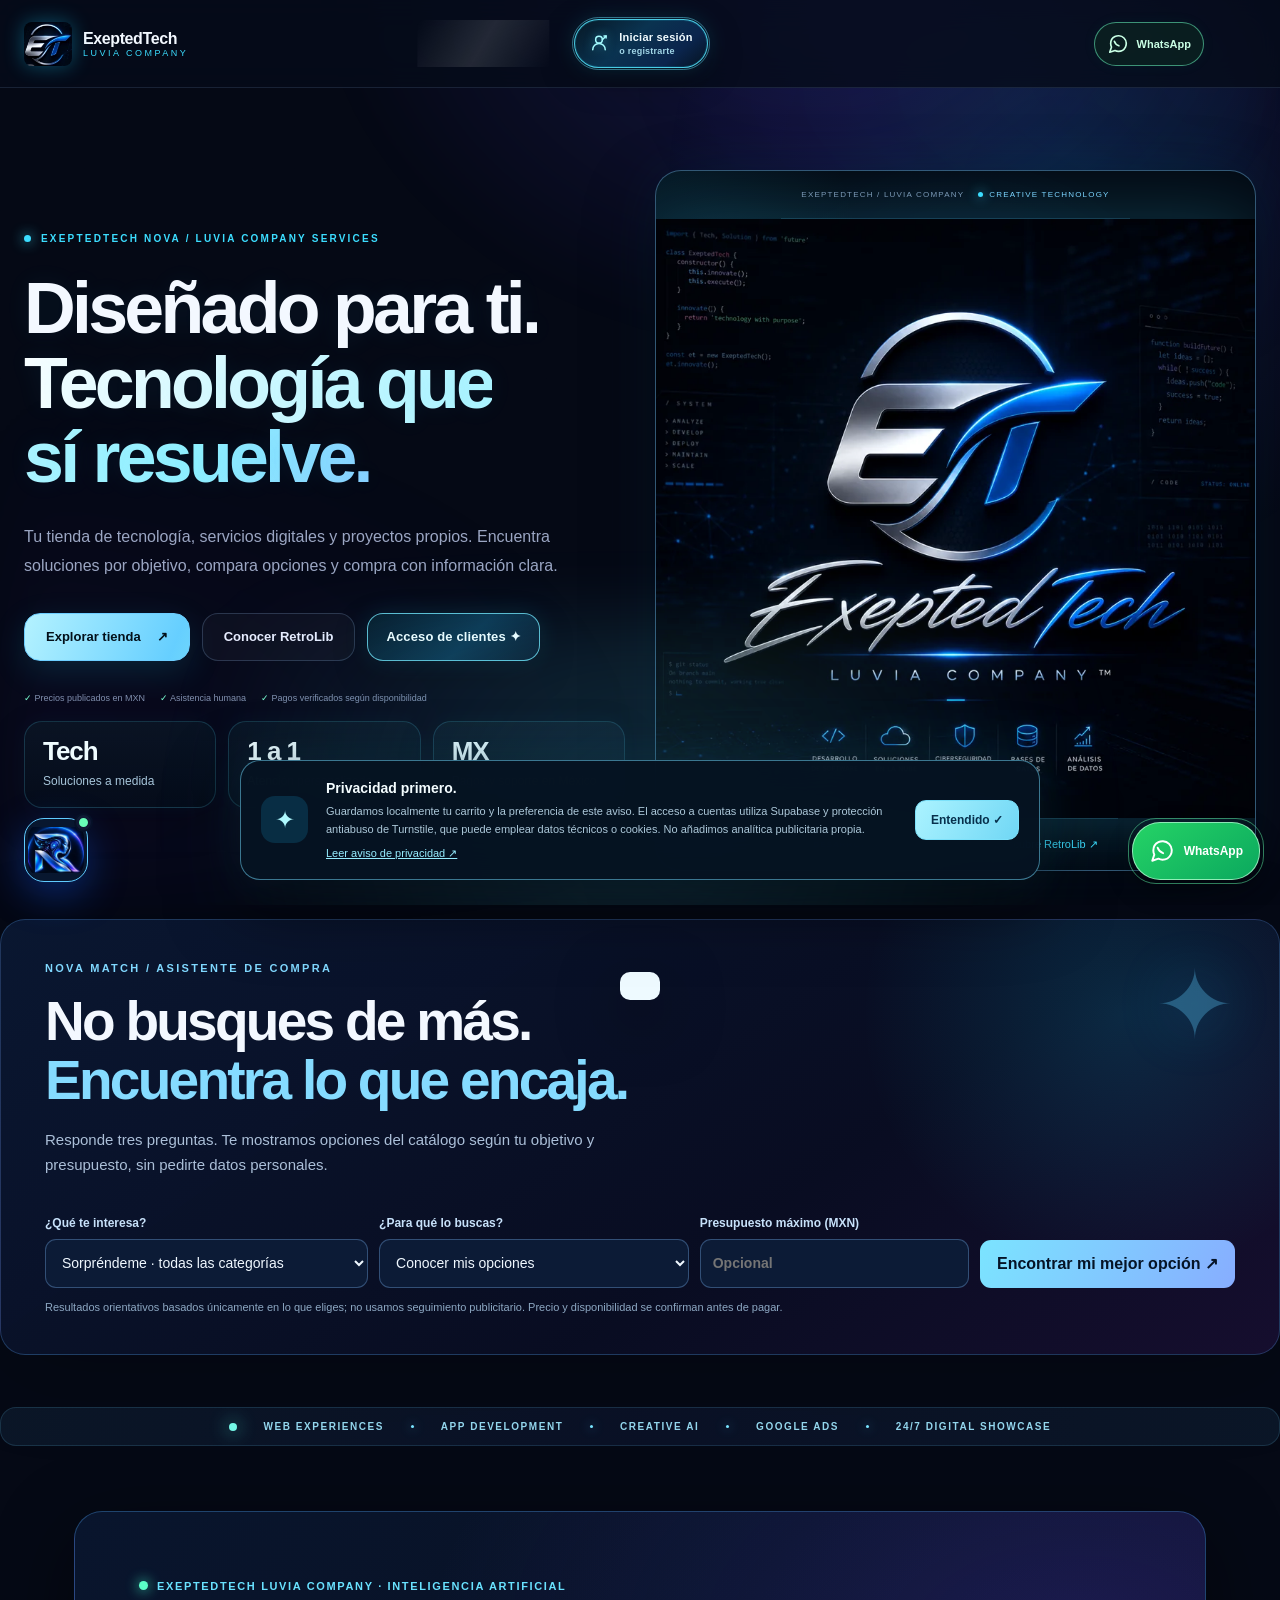
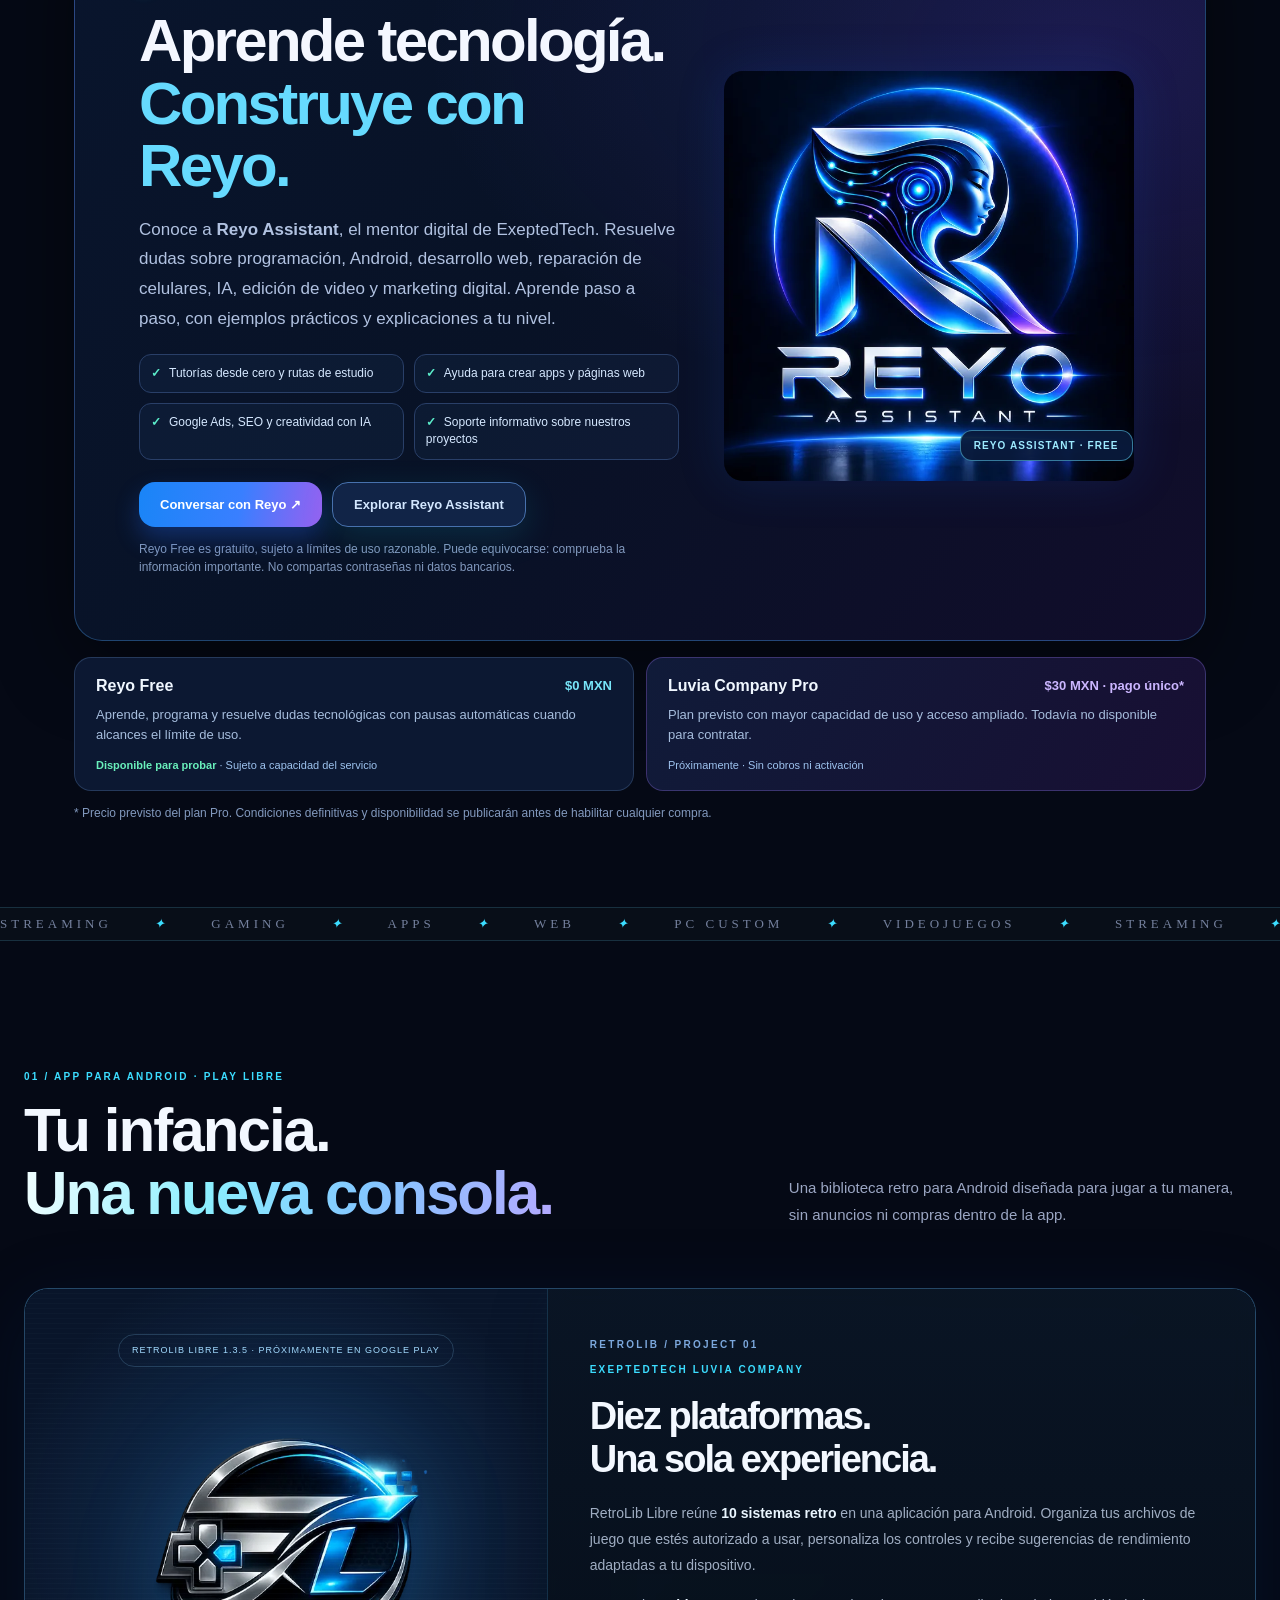
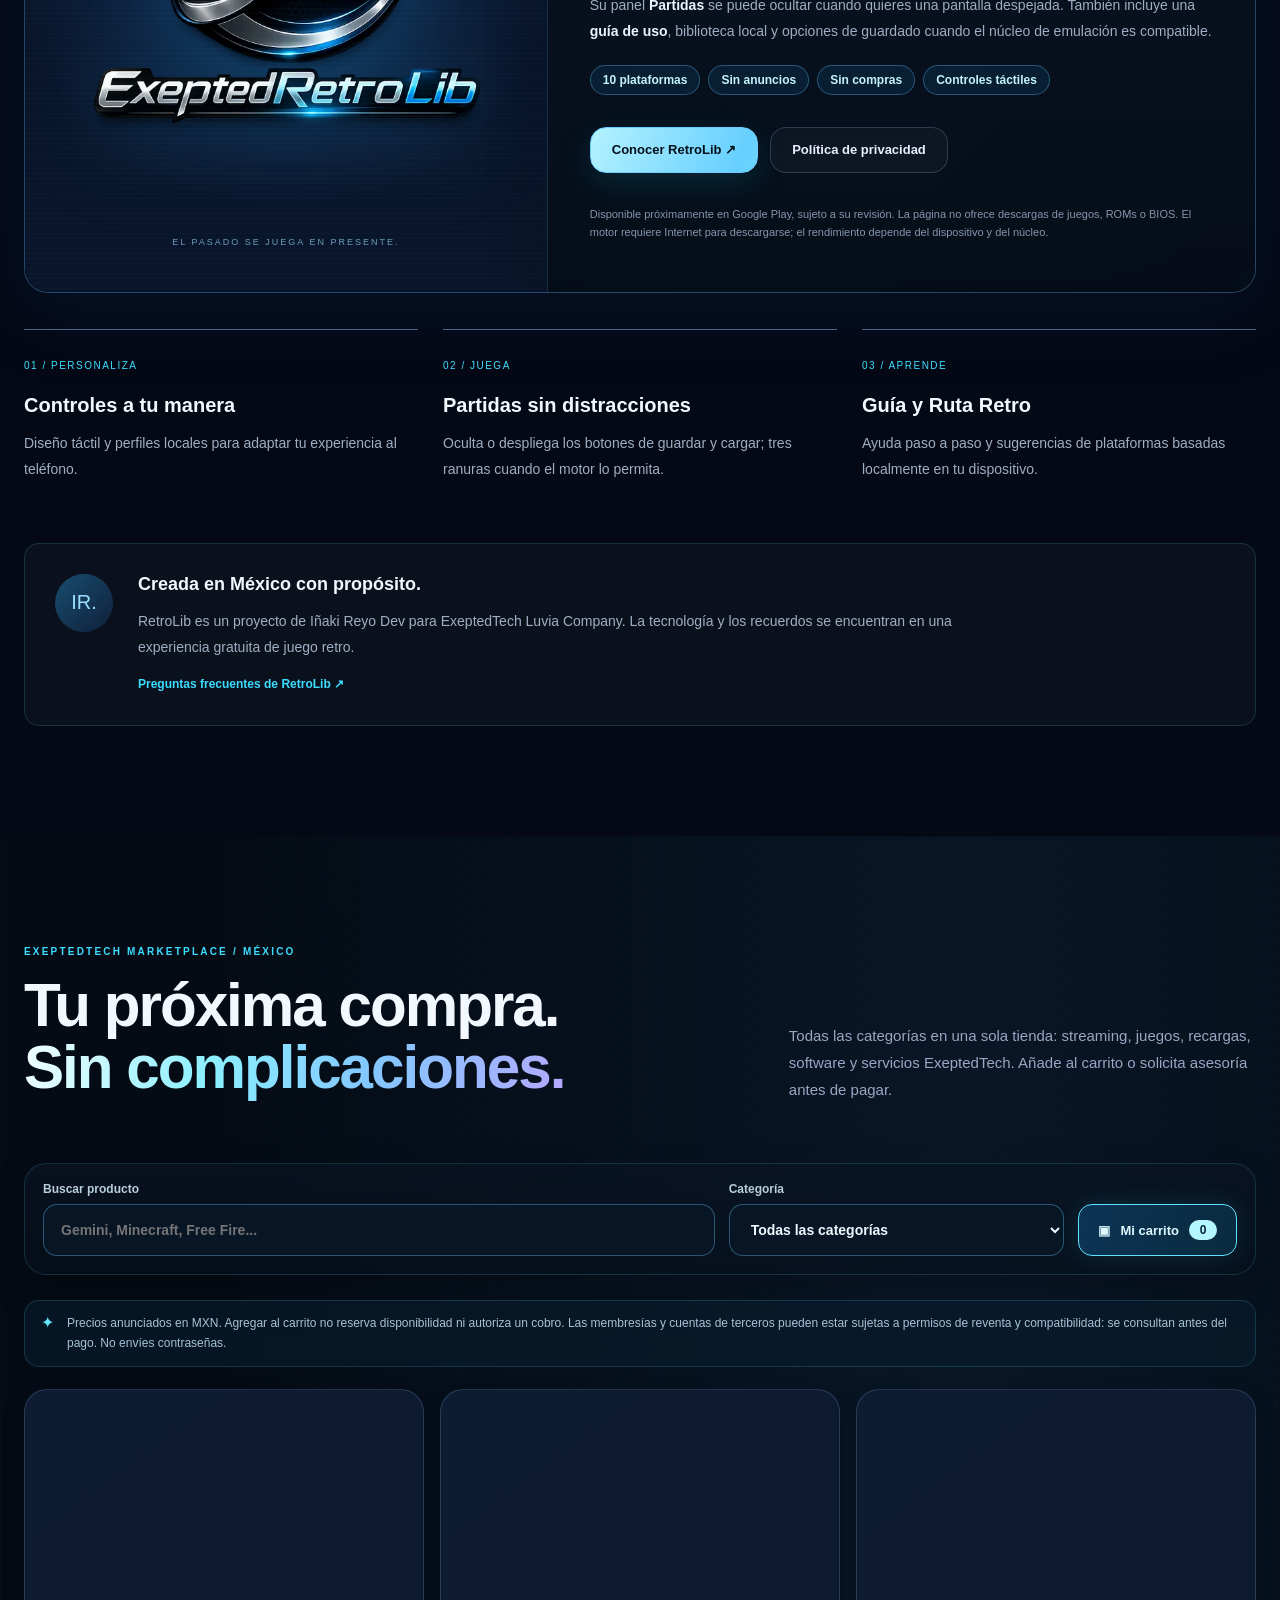
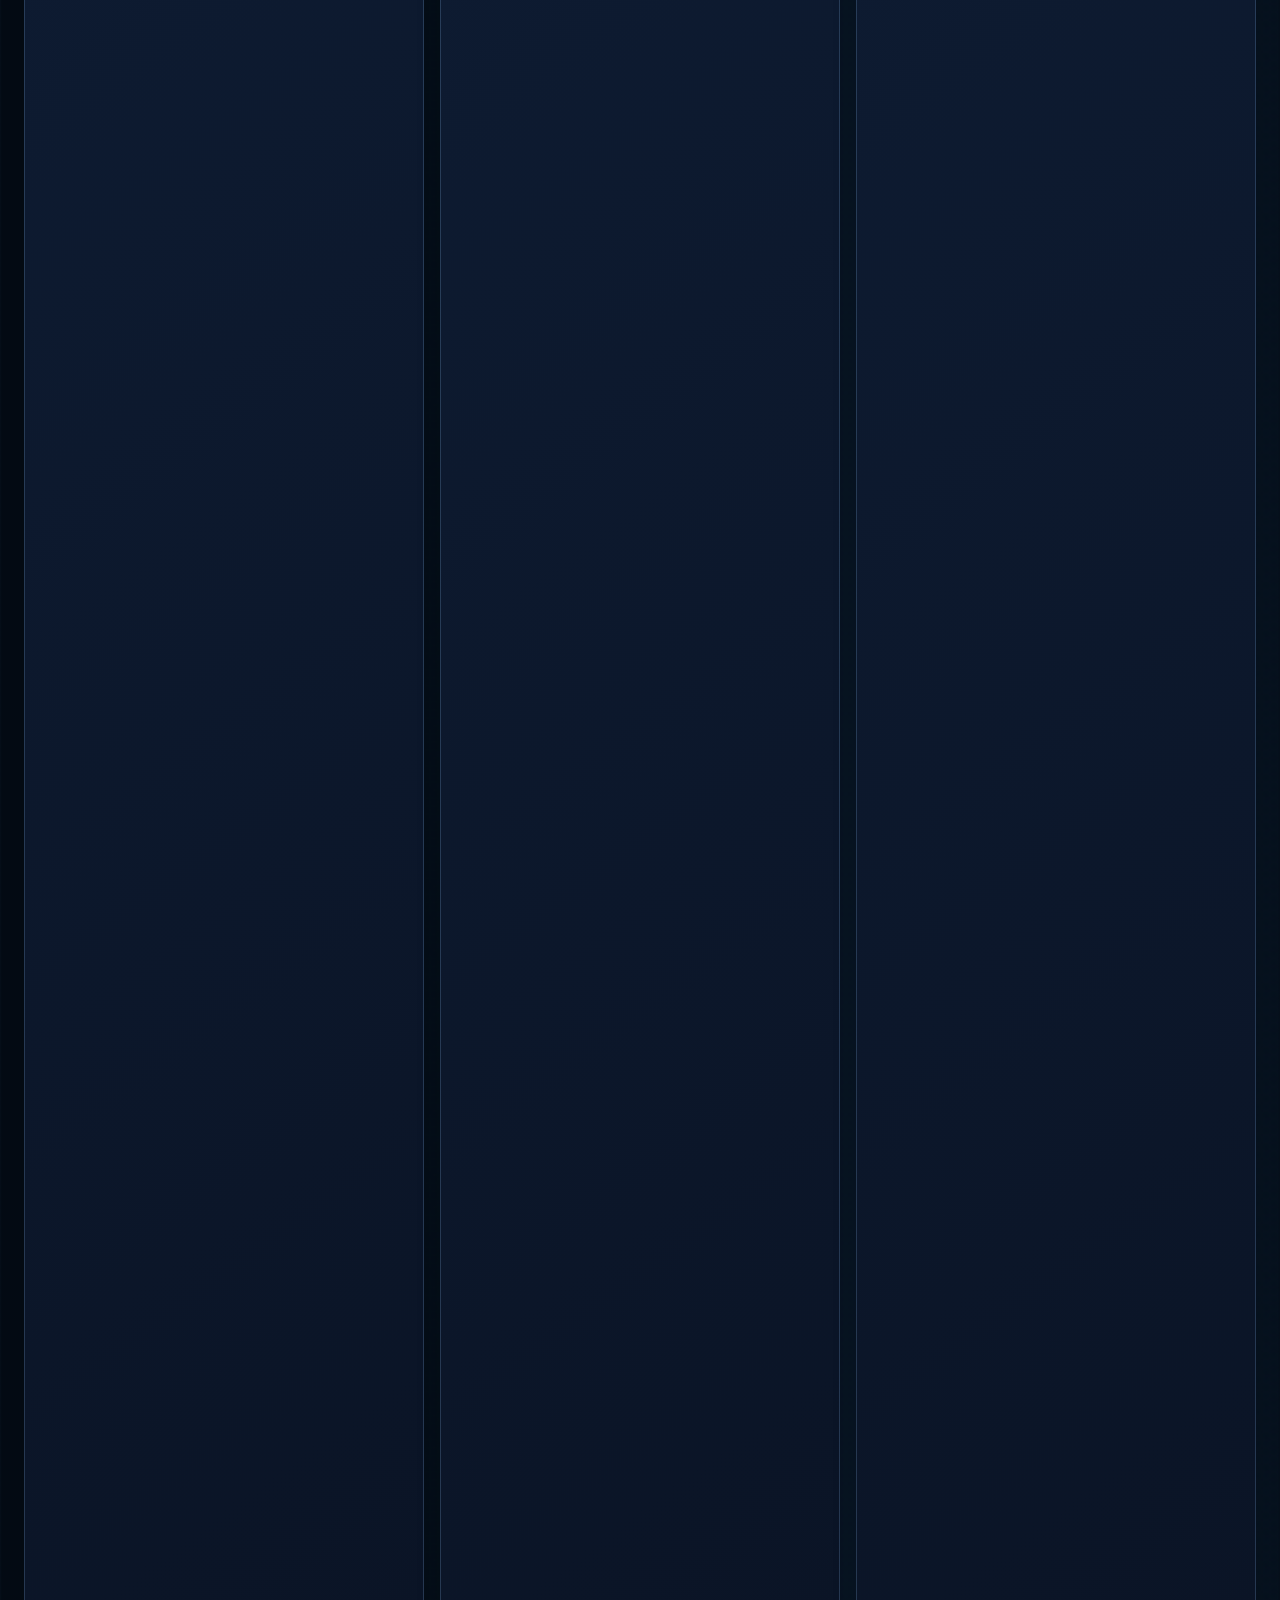
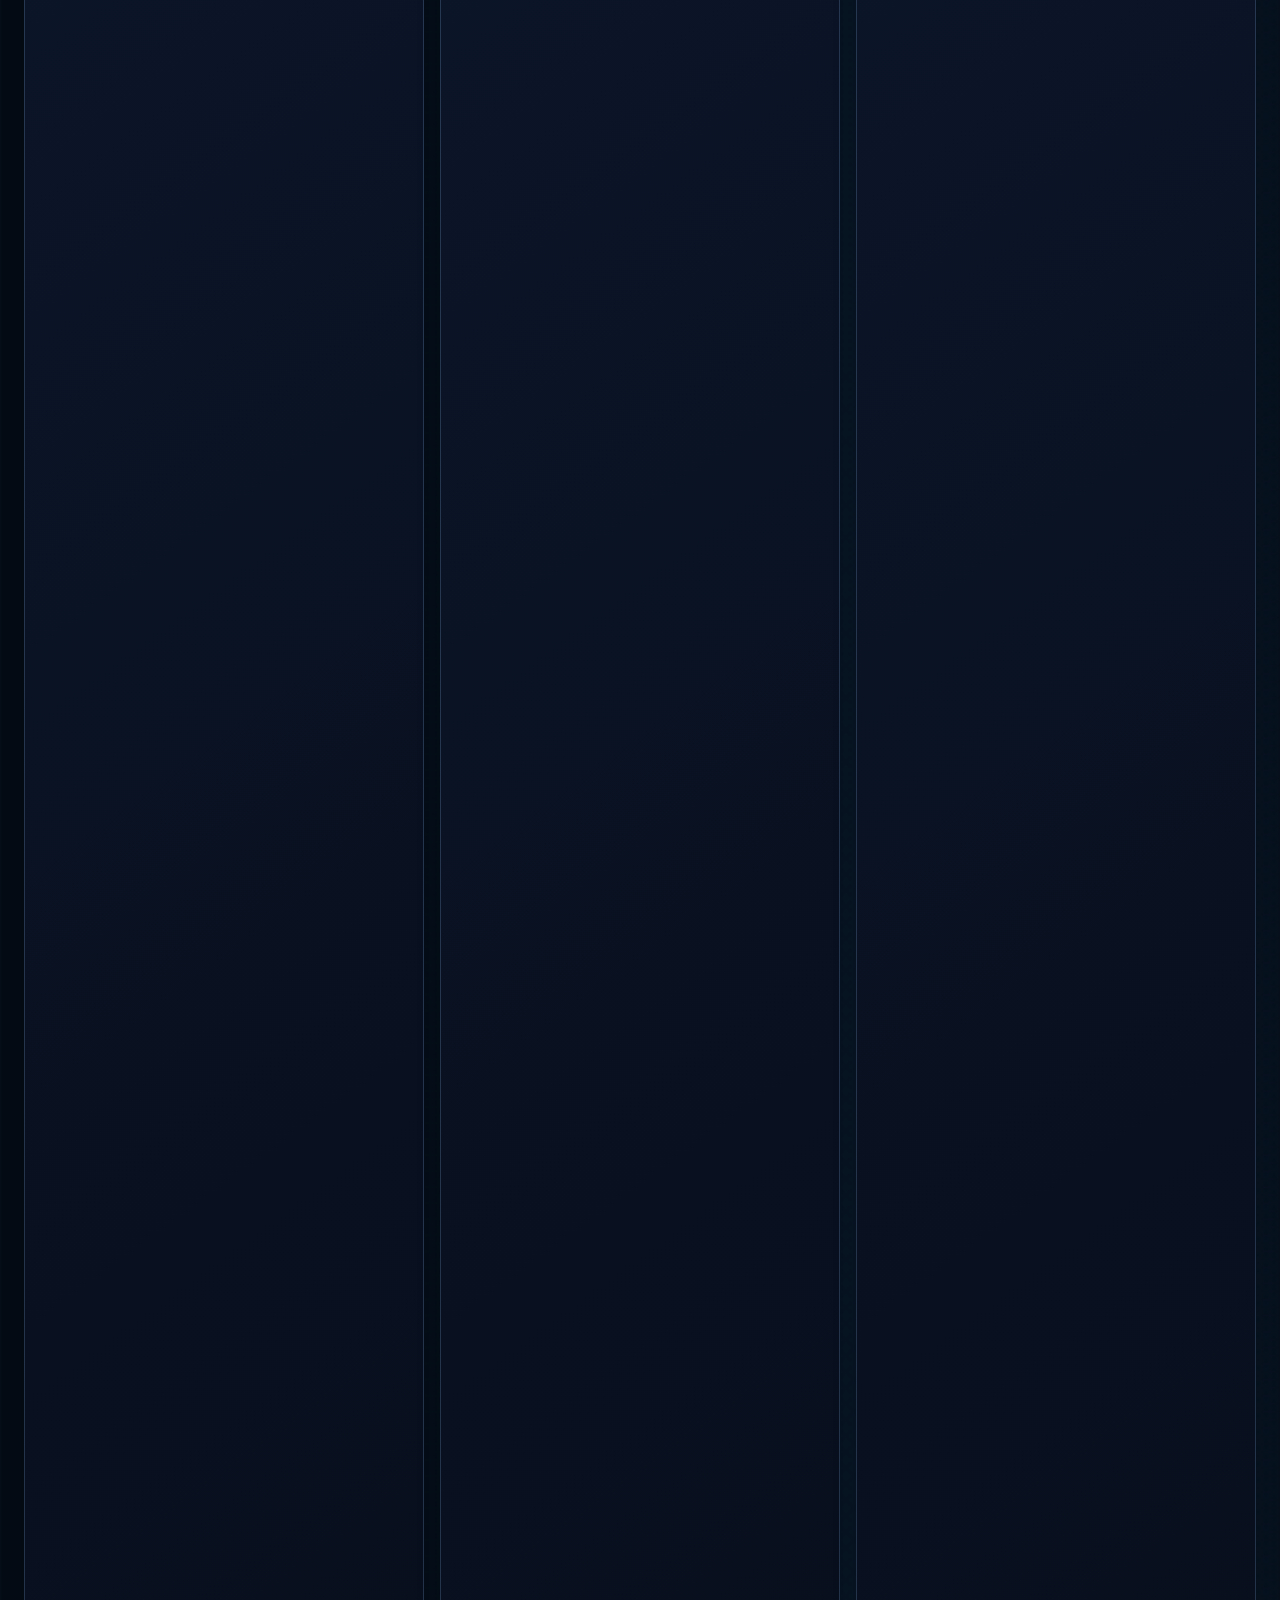
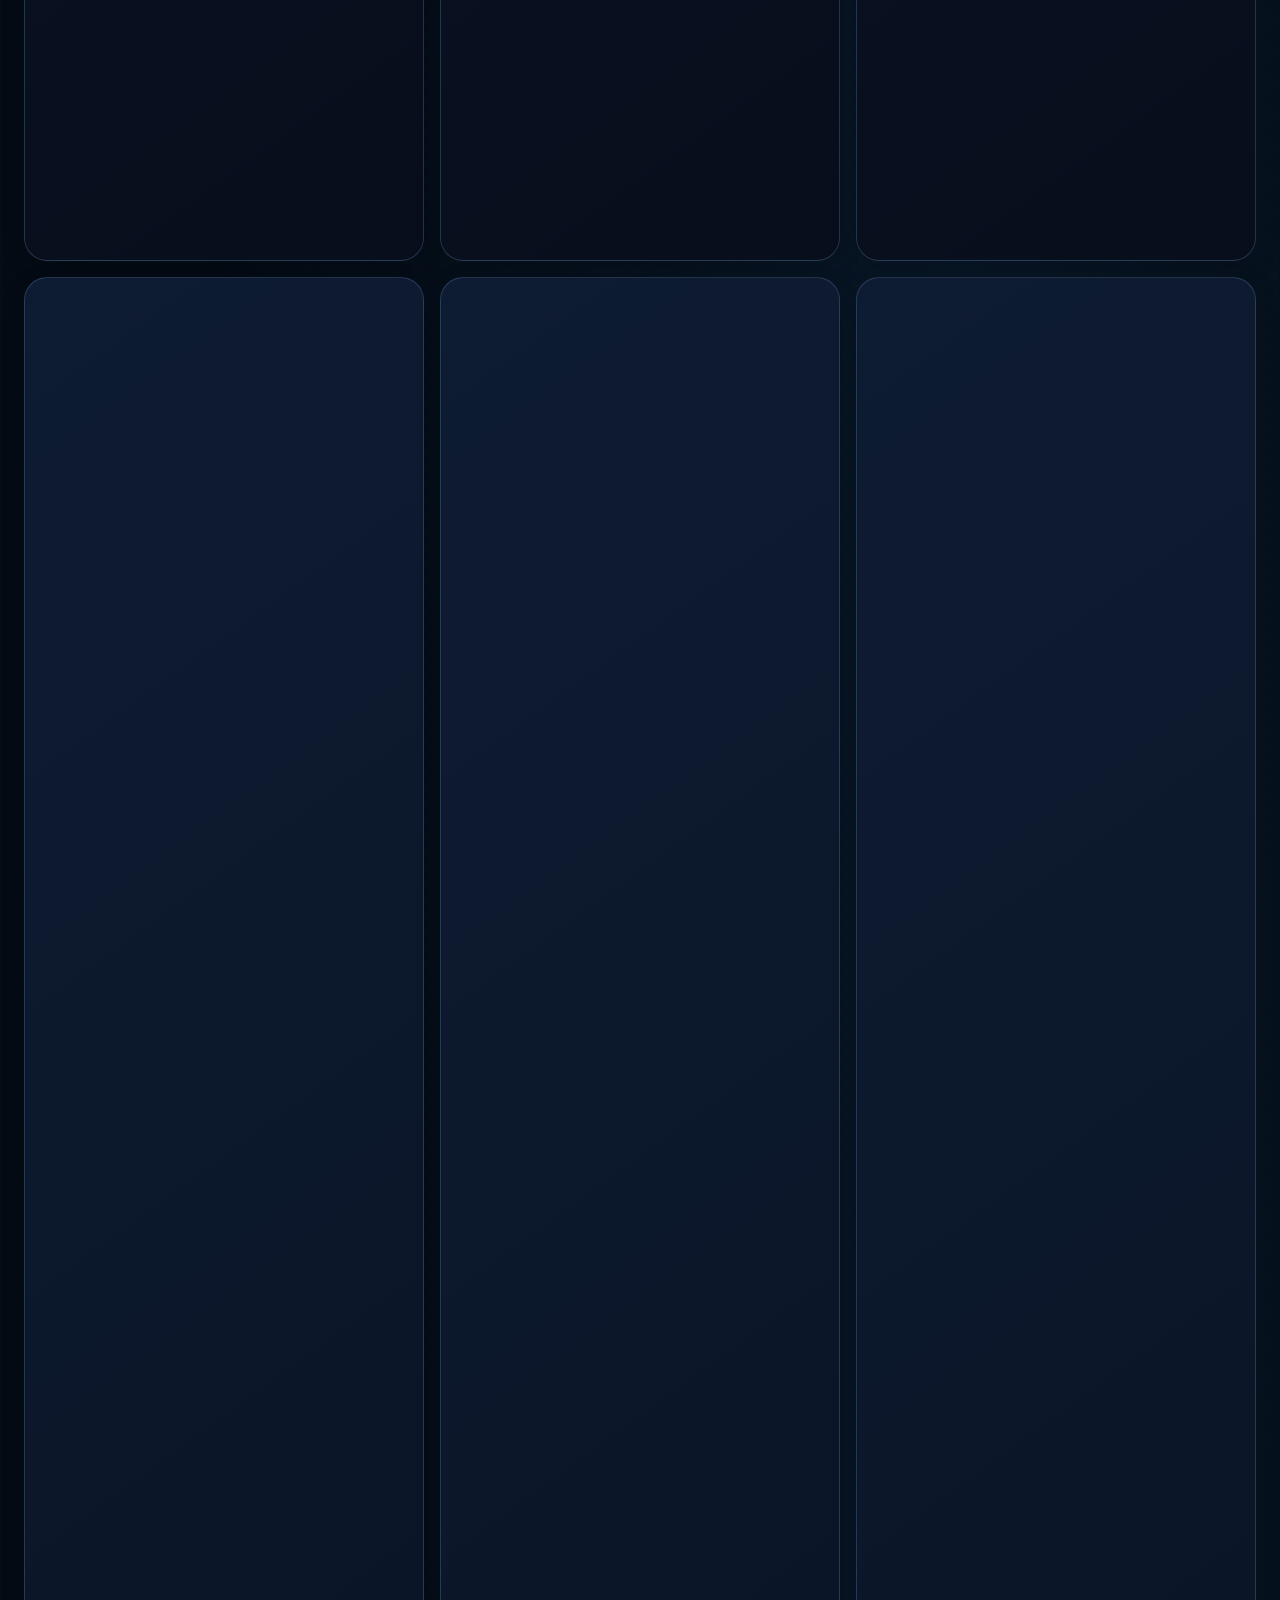
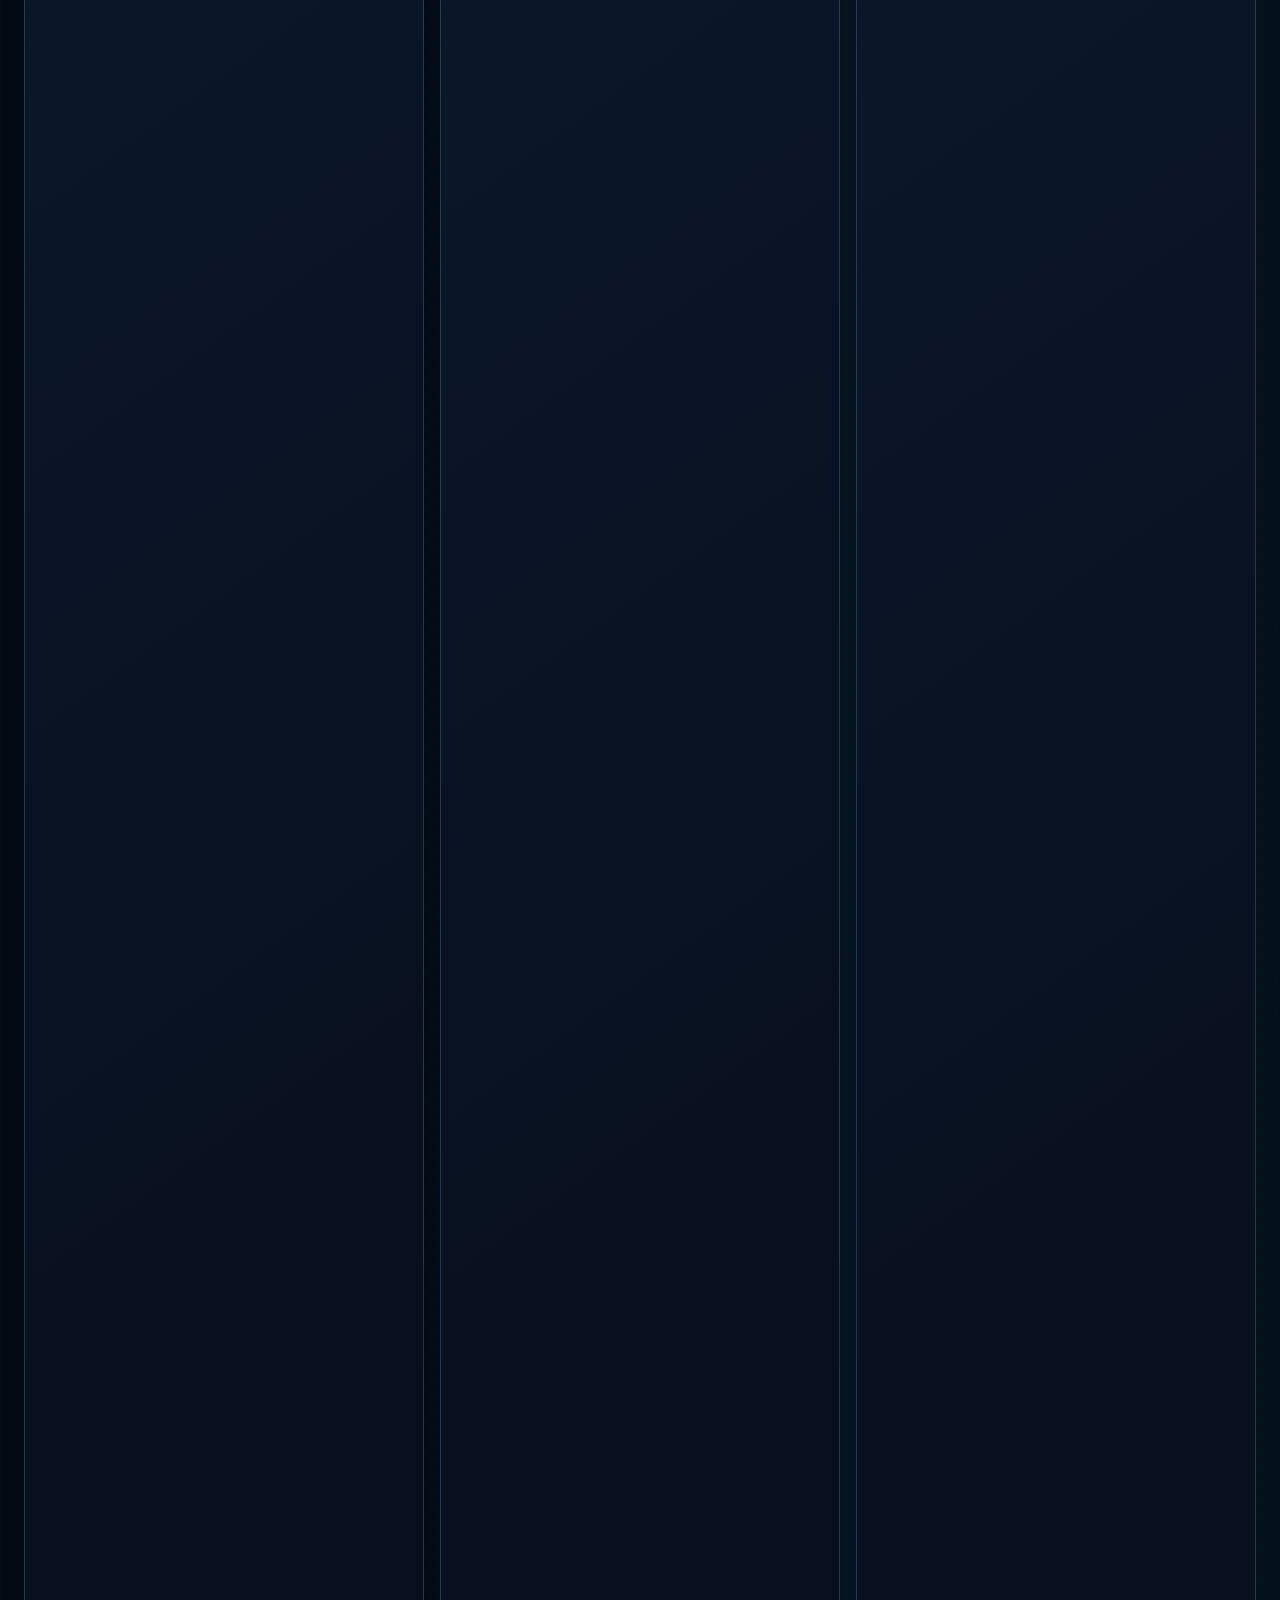
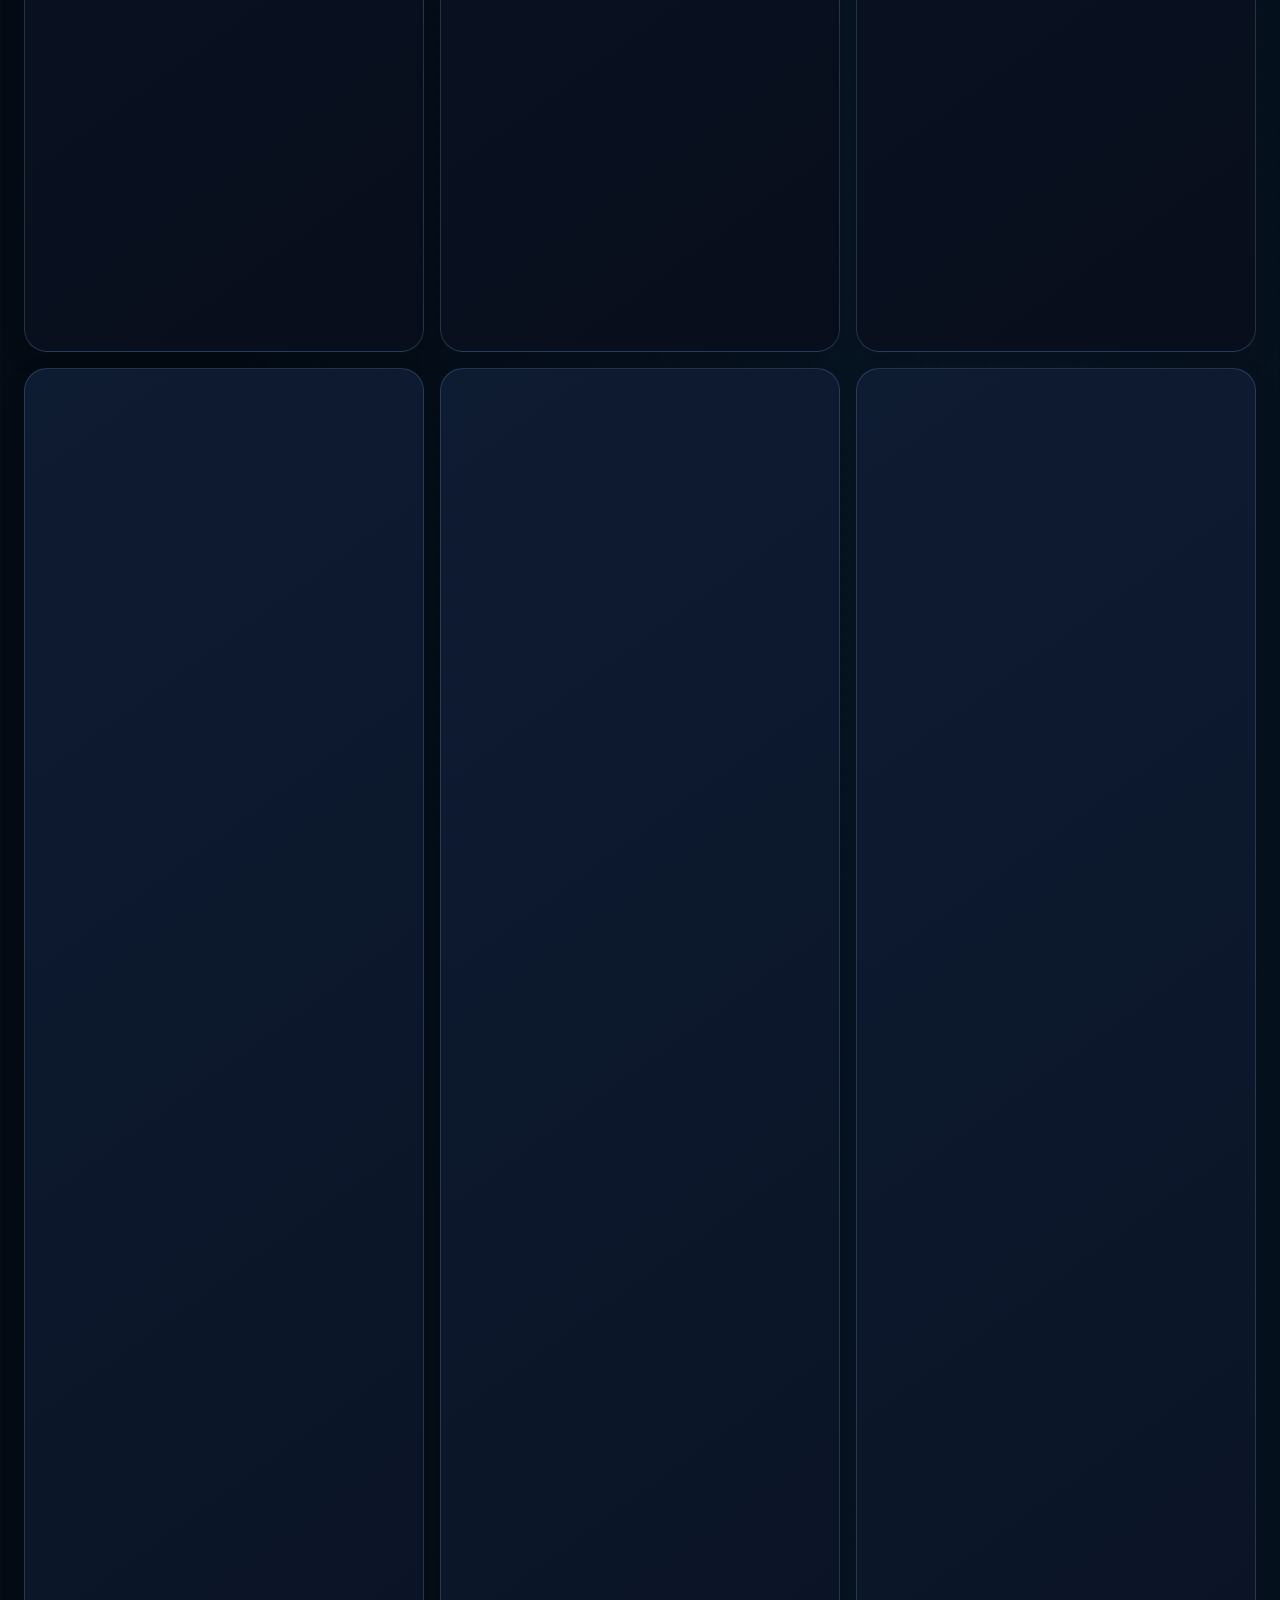
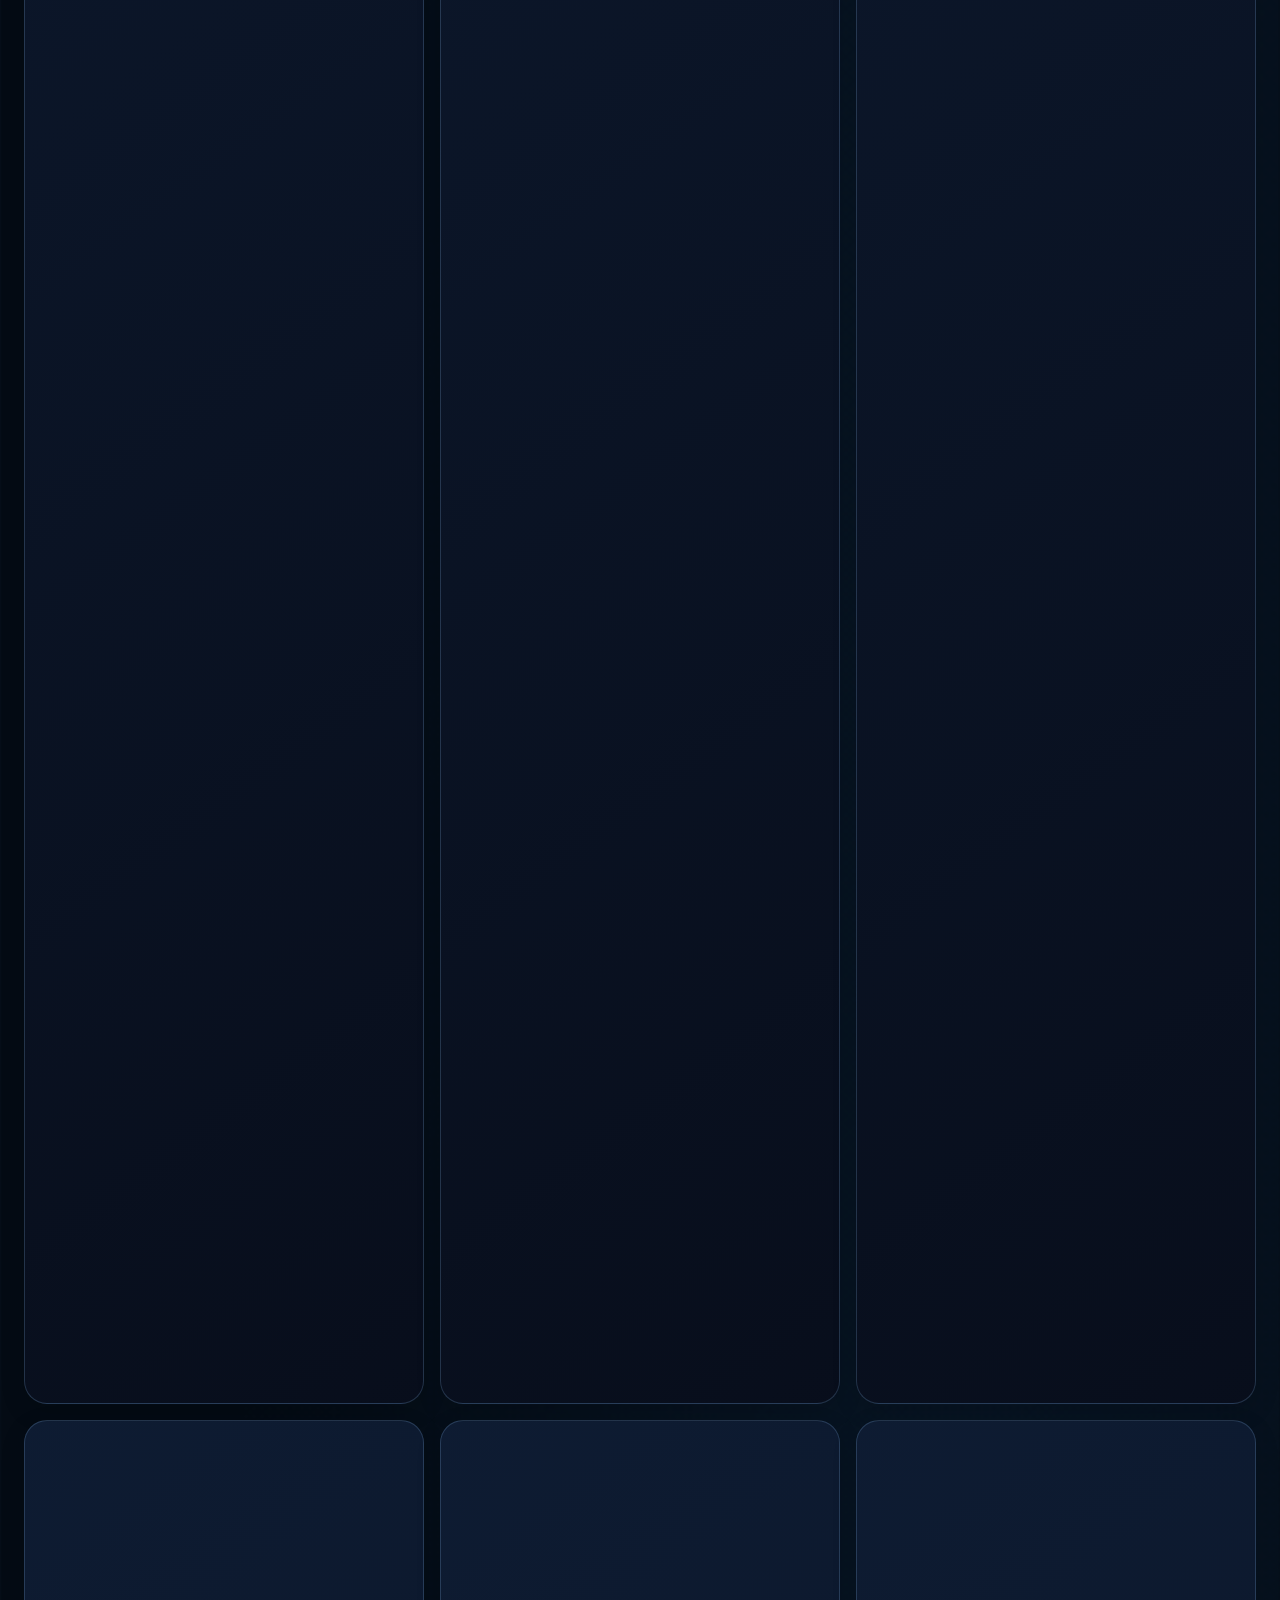
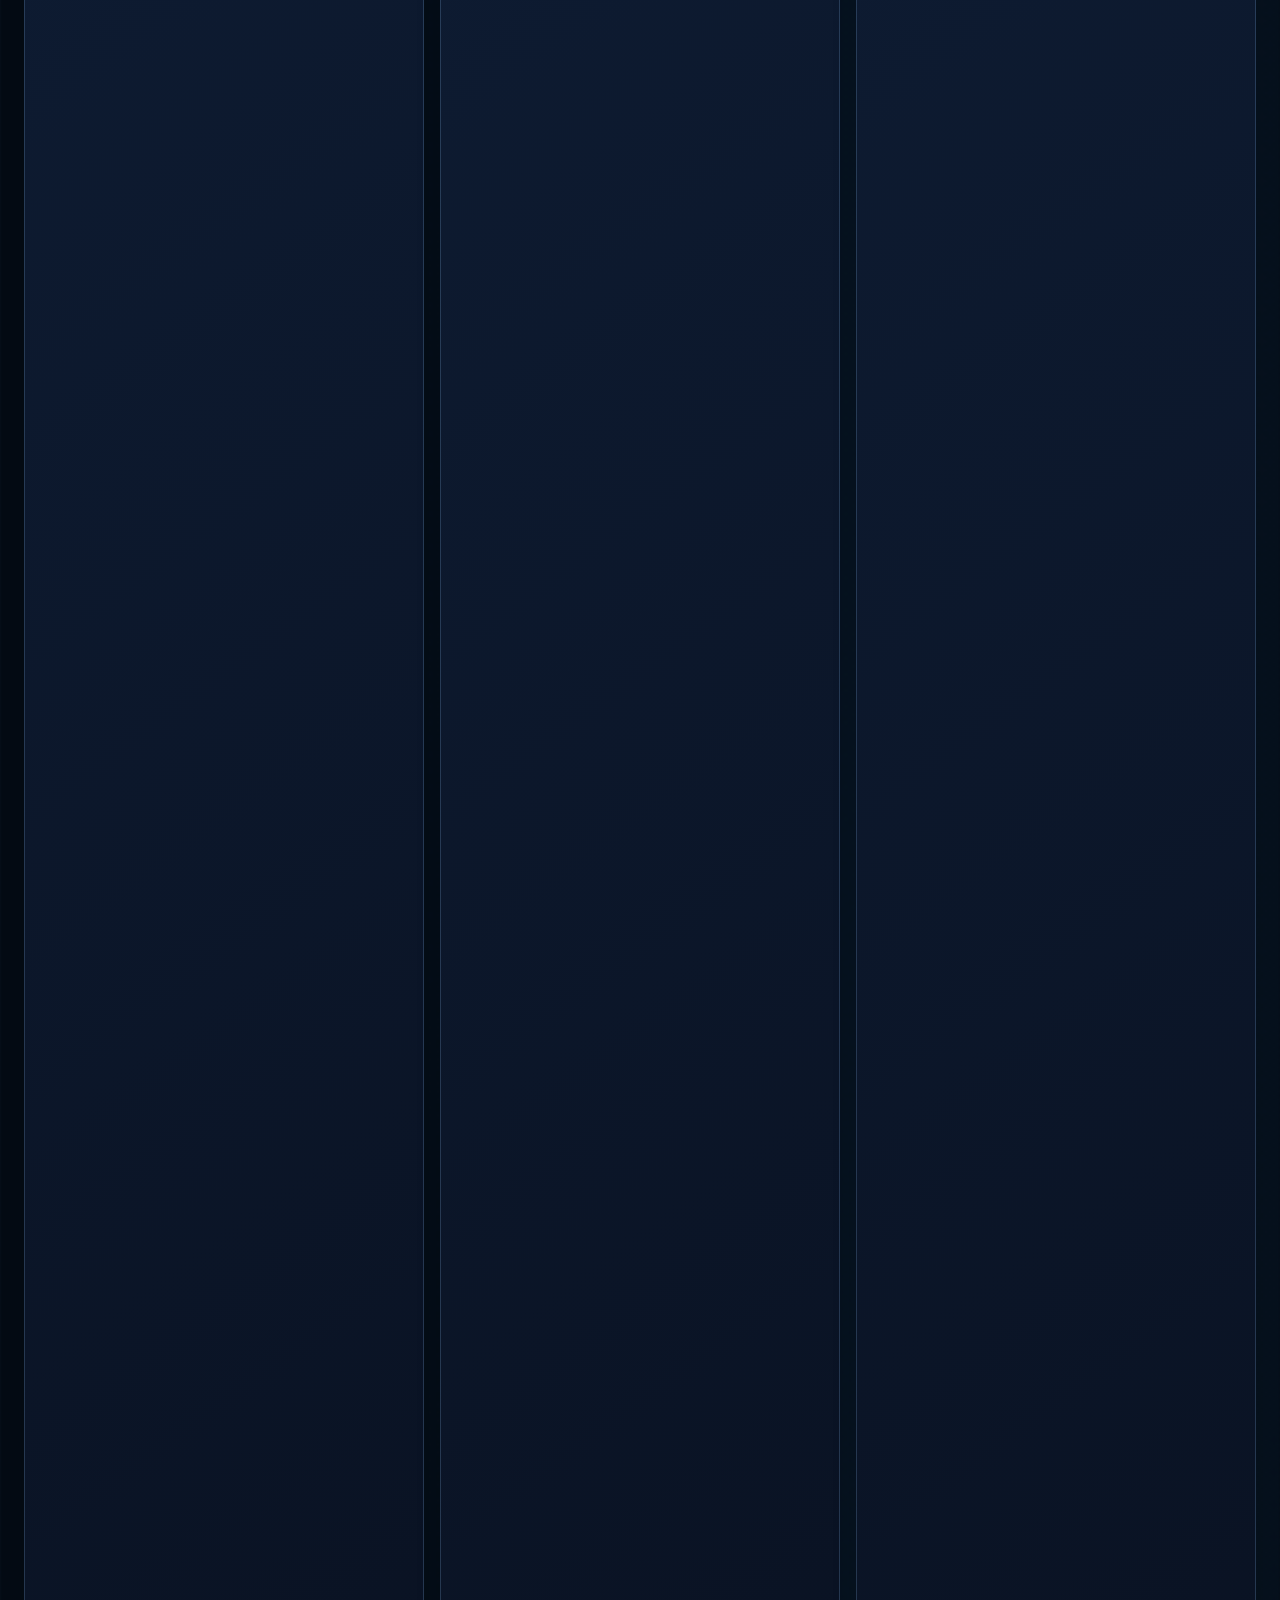
==== commit d03b3c88: "retrolib upload" ====
--- a/index.html
+++ b/index.html
@@ -17,7 +17,7 @@
 <link href="assets/brand-mark.webp" rel="icon" type="image/webp"/>
 <link as="image" fetchpriority="high" href="assets/exeptedtech.webp" rel="preload"/>
 
-<script defer="" src="config.js?v=20261025v7"></script><script defer="" src="app.js?v=20261025v7"></script><script defer="" src="account.js?v=20261025v7"></script><script defer="" src="polish.js?v=20261025v7"></script><script defer="" src="shop-catalog.js?v=20261025v7"></script><script defer="" src="shop.js?v=20261025v7"></script>
+<script defer="" src="config.js?v=20261025v7"></script><script defer="" src="app.js?v=20261025v7"></script><script defer="" src="account.js?v=20261025v7"></script><script defer="" src="polish.js?v=20261028retro135"></script><script defer="" src="shop-catalog.js?v=20261025v7"></script><script defer="" src="shop.js?v=20261025v7"></script>
 <script defer="" src="commerce.js?v=20261025v7"></script>
 <meta content="dark" name="color-scheme"/>
 <meta content="index,follow,max-image-preview:large,max-snippet:-1,max-video-preview:-1" name="robots"/>
@@ -55,7 +55,8 @@
   }
   </script>
 <script type="application/ld+json">{"@context":"https://schema.org","@type":"Service","name":"Diseño y desarrollo de sitios web — ExeptedTech","provider":{"@type":"Organization","name":"ExeptedTech","url":"https://exeptedtech.xyz/"},"serviceType":"Desarrollo web profesional","areaServed":{"@type":"Country","name":"México"},"hasOfferCatalog":{"@type":"OfferCatalog","name":"Paquetes de desarrollo web","itemListElement":[{"@type":"OfferCatalog","name":"Exepted Personal","description":"Precio sujeto a cotización; dominio no incluido"},{"@type":"Offer","name":"Tech Business — promoción","price":"1800","priceCurrency":"MXN","availability":"https://schema.org/PreOrder"},{"@type":"Offer","name":"Tech Business Plus — promoción","price":"2800","priceCurrency":"MXN","availability":"https://schema.org/PreOrder"},{"@type":"Offer","name":"Luvia Corp VIP — promoción","price":"4800","priceCurrency":"MXN","availability":"https://schema.org/PreOrder"}]}}</script>
-<script defer="" src="next.js?v=20261025v7"></script><meta content="7.0-nova-premium" name="exeptedtech-release"/><meta content="ExeptedTech · Luvia Company Services: soluciones tecnológicas, desarrollo web, gaming y productos digitales con carrito, atención por WhatsApp y seguimiento de pedidos." name="description"/><link rel="stylesheet" href="reyo/assistant.css?v=3.1"><link rel="stylesheet" href="reyo/assistant-v3.css?v=3.1"><link rel="stylesheet" href="reyo/shop-integration.css?v=3.1"><meta name="keywords" content="Reyo Assistant, tutor IA, tecnología, cursos de programación, desarrollo Android, ExeptedTech, Luvia Company"><meta property="og:image" content="https://exeptedtech.xyz/assets/reyo-assistant-logo.webp"><meta name="theme-color" content="#071126"></head>
+<script defer="" src="next.js?v=20261025v7"></script><meta content="7.0-nova-premium" name="exeptedtech-release"/><meta content="ExeptedTech · Luvia Company Services: soluciones tecnológicas, desarrollo web, gaming y productos digitales con carrito, atención por WhatsApp y seguimiento de pedidos." name="description"/><link rel="stylesheet" href="reyo/assistant.css?v=3.1"><link rel="stylesheet" href="reyo/assistant-v3.css?v=3.1"><link rel="stylesheet" href="reyo/shop-integration.css?v=3.1"><meta name="keywords" content="Reyo Assistant, tutor IA, tecnología, cursos de programación, desarrollo Android, ExeptedTech, Luvia Company"><meta property="og:image" content="https://exeptedtech.xyz/assets/reyo-assistant-logo.webp"><meta name="theme-color" content="#071126"><link rel="stylesheet" href="retrolib-home.css?v=135">
+</head>
 <body>
 <div aria-hidden="true" class="reading-progress"></div><a class="skip" href="#main">Saltar al contenido</a>
 <div aria-hidden="true" class="aurora"></div><div aria-hidden="true" class="nova-glow"></div>
@@ -78,7 +79,7 @@
 <div class="eyebrow"><i></i> EXEPTEDTECH NOVA / LUVIA COMPANY SERVICES</div>
 <h1>Diseñado para ti.<br/><span class="gradient">Tecnología que<br/>sí resuelve.</span></h1>
 <p>Tu tienda de tecnología, servicios digitales y proyectos propios. Encuentra soluciones por objetivo, compara opciones y compra con información clara.</p>
-<div class="hero-actions"><a class="button" href="#tienda">Explorar tienda <b>↗</b></a><a class="button ghost wa" data-product="ExeptedRetroLib" href="#">Solicitar acceso</a><a class="button neon-outline" data-open-auth-modal="signup" href="#cuenta">Acceso de clientes ✦</a></div>
+<div class="hero-actions"><a class="button" href="#tienda">Explorar tienda <b>↗</b></a><a class="button ghost" href="retrolib.html">Conocer RetroLib</a><a class="button neon-outline" data-open-auth-modal="signup" href="#cuenta">Acceso de clientes ✦</a></div>
 <div class="trust"><span>✓ Precios publicados en MXN</span><span>✓ Asistencia humana</span><span>✓ Pagos verificados según disponibilidad</span></div><div class="hero-mini-panels reveal"><article><strong>Tech</strong><span>Soluciones a medida</span></article><article><strong>1 a 1</strong><span>Atención personalizada</span></article><article><strong>MX</strong><span>Pagos y soporte en México</span></article></div>
 </div>
 <div aria-label="Identidad ExeptedTech" class="hero-visual brand-stage"><div class="stage-label"><span>EXEPTEDTECH / LUVIA COMPANY</span><span class="live-dot">CREATIVE TECHNOLOGY</span></div><img alt="ExeptedTech: emblema metálico azul y plata, Luvia Company" class="hero-logo" decoding="async" fetchpriority="high" height="840" src="assets/exeptedtech.webp" width="840"/><div class="stage-bottom"><span>DESARROLLADO CON PROPÓSITO</span><a href="#retrolib">Descubre RetroLib ↗</a></div></div>
@@ -121,12 +122,22 @@
   <p class="xt-reyo-sub">* Precio previsto del plan Pro. Condiciones definitivas y disponibilidad se publicarán antes de habilitar cualquier compra.</p>
 </section>
 <section aria-label="Servicios destacados" class="ticker"><div>STREAMING <i>✦</i> GAMING <i>✦</i> APPS <i>✦</i> WEB <i>✦</i> PC CUSTOM <i>✦</i> VIDEOJUEGOS <i>✦</i> STREAMING <i>✦</i> GAMING</div></section>
-<section class="section feature" id="retrolib">
-<div class="section-head"><div><div class="eyebrow">01 / PROYECTO PROPIO</div><h2>Tu infancia.<br/><span>Una nueva consola.</span></h2></div><p>No es solo volver a jugar. Es llevar contigo ese lugar al que siempre quieres regresar.</p></div>
-<div class="retro-showcase"><div class="retro-art"><span class="pill">VERSIÓN DE PRUEBA PÚBLICA</span><img alt="Logo ExeptedRetroLib" decoding="async" height="640" loading="lazy" src="assets/retrolib.webp" width="640"/><div class="retro-art-caption">EL PASADO SE JUEGA EN PRESENTE.</div></div>
-<div class="retro-story"><div class="eyebrow">EXEPTED RETROLIB</div><h2>Muchos recuerdos.<br/>Una sola experiencia.</h2><p>De niño, me encantaban los juegos retro. Lo difícil era tener que estar en casa para disfrutarlos. De esa inquietud nació <strong>RetroLib</strong>: una app que desarrollé para reunir la emulación retro en una experiencia con identidad de consola.</p><p>Mi objetivo va más allá de un launcher: quiero que pases menos tiempo entre aplicaciones y más tiempo jugando. Abre tu ROM obtenida legalmente; RetroLib identifica cómo emular los juegos compatibles y te permite iniciar la partida desde la misma app, sin instalar launchers externos para ese proceso.</p><div class="hero-actions"><a class="button download-link" href="https://drive.google.com/drive/folders/1XLfV8OJsD5VQ97hmtADUnoPaIWk8A0pC?usp=drive_link" rel="noopener noreferrer" target="_blank"><img alt="" decoding="async" height="38" loading="lazy" src="assets/retrolib.webp" width="38"/> Descargar RetroLib ↗</a><a class="button ghost" href="https://wa.me/525566147938?text=Hola%20ExeptedTech%2C%20quiero%20probar%20RetroLib.%20%C2%BFMe%20compartes%20gratis%20la%20clave%20para%20extraer%20el%20archivo%20y%20me%20ayudas%20a%20instalarlo%3F" rel="noopener noreferrer" target="_blank">Pedir mi clave gratis</a></div><small class="legal-note">Descarga y clave gratuitas. Requiere Wi-Fi para la configuración inicial. La compatibilidad depende del juego y del dispositivo. No se incluyen juegos ni BIOS protegidas.</small></div></div>
-<div class="retro-features"><article><span>01 / JUEGA</span><h3>Tus controles, a tu manera.</h3><p>Controles originales adaptados a la pantalla táctil y nuevos diseños que desarrollé pensando en tu comodidad.</p></article><article><span>02 / EXPLORA</span><h3>Dos formas de sentirla.</h3><p>Una interfaz con espíritu de consola nueva y un modo retro que invita a reencontrarte con los clásicos.</p></article><article><span>03 / DESBLOQUEA</span><h3>Cada logro cuenta.</h3><p>Un sistema de logros de la app con recompensas exclusivas dentro de RetroLib. Descubre lo que puedes desbloquear.</p></article></div>
-<div class="founder-note"><span class="founder-avatar">IR.</span><div><h3>Hecha en México. Creada desde la nostalgia.</h3><p>Soy Iñaki R. O., desarrollador mexicano de 23 años. Mi propósito es construir la consola que me hubiera gustado llevar conmigo de niño. Esta prueba pública es el comienzo: tus ideas pueden dar forma a lo que viene.</p><a class="text-link" href="https://discord.gg/4PVAQs8Hcy" rel="noopener noreferrer" target="_blank">Únete a Discord · pide tu clave, recibe ayuda y comparte sugerencias ↗</a></div></div>
+<section class="section feature" id="retrolib" aria-labelledby="retrolib-home-heading">
+  <div class="section-head"><div><div class="eyebrow">01 / APP PARA ANDROID · PLAY LIBRE</div><h2 id="retrolib-home-heading">Tu infancia.<br><span>Una nueva consola.</span></h2></div><p>Una biblioteca retro para Android diseñada para jugar a tu manera, sin anuncios ni compras dentro de la app.</p></div>
+  <div class="retro-showcase">
+    <div class="retro-art"><span class="pill">RETROLIB LIBRE 1.3.5 · PRÓXIMAMENTE EN GOOGLE PLAY</span><img alt="Logotipo de RetroLib Libre" decoding="async" height="700" loading="lazy" src="retrolib-logo.webp" width="700"><div class="retro-art-caption">EL PASADO SE JUEGA EN PRESENTE.</div></div>
+    <div class="retro-story"><div class="eyebrow">EXEPTEDTECH LUVIA COMPANY</div><h2>Diez plataformas.<br>Una sola experiencia.</h2><p>RetroLib Libre reúne <strong>10 sistemas retro</strong> en una aplicación para Android. Organiza tus archivos de juego que estés autorizado a usar, personaliza los controles y recibe sugerencias de rendimiento adaptadas a tu dispositivo.</p><p>Su panel <strong>Partidas</strong> se puede ocultar cuando quieres una pantalla despejada. También incluye una <strong>guía de uso</strong>, biblioteca local y opciones de guardado cuando el núcleo de emulación es compatible.</p>
+      <div class="retro-home-facts" aria-label="Características de RetroLib"><span>10 plataformas</span><span>Sin anuncios</span><span>Sin compras</span><span>Controles táctiles</span></div>
+      <div class="hero-actions"><a class="button" href="retrolib.html">Conocer RetroLib ↗</a><a class="button ghost" href="privacidad-retrolib.html">Política de privacidad</a></div>
+      <small class="legal-note">Disponible próximamente en Google Play, sujeto a su revisión. La página no ofrece descargas de juegos, ROMs o BIOS. El motor requiere Internet para descargarse; el rendimiento depende del dispositivo y del núcleo.</small>
+    </div>
+  </div>
+  <div class="retro-features">
+    <article><span>01 / PERSONALIZA</span><h3>Controles a tu manera</h3><p>Diseño táctil y perfiles locales para adaptar tu experiencia al teléfono.</p></article>
+    <article><span>02 / JUEGA</span><h3>Partidas sin distracciones</h3><p>Oculta o despliega los botones de guardar y cargar; tres ranuras cuando el motor lo permita.</p></article>
+    <article><span>03 / APRENDE</span><h3>Guía y Ruta Retro</h3><p>Ayuda paso a paso y sugerencias de plataformas basadas localmente en tu dispositivo.</p></article>
+  </div>
+  <div class="founder-note"><span class="founder-avatar" aria-hidden="true">IR.</span><div><h3>Creada en México con propósito.</h3><p>RetroLib es un proyecto de Iñaki Reyo Dev para ExeptedTech Luvia Company. La tecnología y los recuerdos se encuentran en una experiencia gratuita de juego retro.</p><a class="text-link" href="retrolib.html#preguntas">Preguntas frecuentes de RetroLib ↗</a></div></div>
 </section>
 <section aria-labelledby="store-title" class="section store" id="tienda">
 <div class="section-head"><div><div class="eyebrow">EXEPTEDTECH MARKETPLACE / MÉXICO</div><h2 id="store-title">Tu próxima compra.<br/><span>Sin complicaciones.</span></h2></div><p>Todas las categorías en una sola tienda: streaming, juegos, recargas, software y servicios ExeptedTech. Añade al carrito o solicita asesoría antes de pagar.</p></div>
@@ -252,37 +263,8 @@
 </section>
 <section class="section contact" id="contacto"><div class="contact-box reveal"><div class="eyebrow"><i></i> ¿Listo para comenzar?</div><h2>Tu próxima gran idea<br/><span>empieza aquí.</span></h2><p>Cuéntanos qué necesitas. Te ayudamos a encontrar la mejor solución para tu objetivo y presupuesto.</p><a class="button wa" data-product="una cotización personalizada" href="#">Hablar con ExeptedTech</a></div></section>
 </main><nav class="nova-mobile-nav" aria-label="Accesos rápidos móviles"><a href="#inicio"><span aria-hidden="true">⌂</span>Inicio</a><a href="#asesor"><span aria-hidden="true">✧</span>Asesor</a><a href="#tienda"><span aria-hidden="true">▦</span>Tienda</a><button type="button" id="nova-mobile-cart"><span aria-hidden="true">◈</span>Carrito</button><a href="#cuenta"><span aria-hidden="true">◎</span>Cuenta</a></nav>
-<div aria-hidden="true" class="retro-gate" hidden="" id="retrolib-gate">
-<div class="retro-gate__backdrop" data-close-retro-gate=""></div>
-<div aria-labelledby="retro-gate-title" aria-modal="true" class="retro-gate__card" role="dialog">
-<button aria-label="Cerrar ventana" class="retro-gate__close" data-close-retro-gate="" type="button">×</button>
-<div aria-hidden="true" class="retro-gate__scan"></div>
-<div aria-hidden="true" class="retro-gate__terminal"><span class="terminal-dot"></span><span class="terminal-dot"></span><span class="terminal-dot"></span><span class="terminal-name">RETROLIB / ACCESS TERMINAL</span><span class="terminal-state">ONLINE</span></div>
-<div class="retro-gate__kicker">EXEPTED RETROLIB / SECURE ACCESS</div>
-<h2 id="retro-gate-title">Desbloquea la <span class="retro-accent">experiencia retro.</span></h2>
-<p class="retro-gate__lead">Para descargar la prueba pública de RetroLib, escribe tu contraseña de acceso. Si aún no la tienes, puedes solicitarla por WhatsApp o Discord.</p>
-<form class="retro-gate__form" id="retrolib-form">
-<label>Contraseña de acceso
-          <input autocapitalize="none" autocomplete="off" id="retrolib-password" placeholder="••••••••••••" required="" spellcheck="false" type="password"/>
-</label>
-<p aria-live="polite" class="retro-gate__status" id="retrolib-status">Pista: la contraseña distingue mayúsculas y minúsculas.</p>
-<div class="retro-gate__actions">
-<button class="button" type="submit">Desbloquear descarga ↗</button>
-<a class="button ghost" href="https://wa.me/525566147938?text=Hola%20ExeptedTech%2C%20quiero%20solicitar%20la%20contrase%C3%B1a%20de%20RetroLib.%20%C2%BFMe%20la%20compartes%20por%20favor%3F" rel="noopener noreferrer" target="_blank">Solicitar por WhatsApp</a>
-<a class="button ghost" href="https://discord.gg/4PVAQs8Hcy" rel="noopener noreferrer" target="_blank">Solicitar por Discord</a>
-</div>
-</form>
-<div class="retro-gate__success" hidden="" id="retrolib-success">
-<img alt="Logo ExeptedTech" decoding="async" height="58" loading="lazy" src="assets/brand-mark.webp" width="58"/>
-<h3>¡Gracias por probar RetroLib!</h3>
-<p>Tu contraseña es correcta. Abre el enlace de Google Drive para obtener RetroLib.</p>
-<a class="button" href="https://drive.google.com/drive/folders/1XLfV8OJsD5VQ97hmtADUnoPaIWk8A0pC?usp=drive_link" id="retrolib-drive-link" rel="noopener noreferrer" target="_blank">Abrir Google Drive ↗</a>
-</div>
-<small class="retro-gate__legal">Este acceso es una barrera básica del lado del cliente para la prueba pública. No sustituye un sistema de licencias o cifrado del lado del servidor.</small>
-</div>
-</div>
 <div class="store-cart-overlay" hidden="" id="store-cart-overlay"><div class="store-cart-backdrop" data-cart-close=""></div><aside aria-labelledby="store-cart-title" aria-modal="true" class="store-cart-panel" role="dialog" tabindex="-1"><header class="store-cart-head"><div><small>EXEPTEDTECH / CHECKOUT</small><h2 id="store-cart-title">Tu carrito</h2></div><button aria-label="Cerrar carrito" data-cart-close="" type="button">×</button></header><div aria-live="polite" class="store-cart-lines" id="store-cart-lines"></div><div class="store-cart-foot"><div class="store-cart-total"><span>Total estimado de productos con precio</span><strong id="store-cart-total">$0.00 MXN</strong></div><p>El carrito prepara tu pedido; el cobro automático solo está disponible para referencias autorizadas en el servidor. Si necesitas validar una membresía, licencia o disponibilidad, usa WhatsApp.</p><div class="nova-checkout-methods" aria-labelledby="nova-method-title"><h3 id="nova-method-title">Formas de pago</h3><p>Tarjeta únicamente en pedidos autorizados. Para transferir, solicita primero la validación de disponibilidad, importe y referencia a soporte.</p><div class="nova-method-list"><span>◈ Tarjeta · Mercado Pago (según autorización)</span><span>◈ Transferencia · Mercado Pago / SPEI</span><span>◈ Transferencia · Nu / SPEI</span></div><a href="#xt-donation-bank-options" id="nova-transfer-details">Ver datos bancarios publicados ↗</a></div><a class="store-checkout-secondary" href="https://wa.me/525566147938" id="store-whatsapp-checkout" rel="noopener noreferrer" target="_blank">Consultar carrito por WhatsApp ↗</a><p aria-live="polite" class="store-checkout-status" id="store-checkout-status" role="status"></p></div></aside></div>
-<footer><a class="brand" href="#inicio"><img alt="" decoding="async" height="38" loading="lazy" src="assets/brand-mark.webp" width="38"/><span><strong>ExeptedTech</strong><small>Luvia Company</small></span></a><p>Soluciones digitales, gaming y tecnología personalizada.</p><div><a href="privacidad.html">Aviso de privacidad</a><a href="terminos.html">Términos y condiciones</a><a href="#portafolio">Portafolio</a><a href="#preguntas">Ayuda</a></div><small>© <span id="year"></span> ExeptedTech · Luvia Company. Las marcas mencionadas pertenecen a sus respectivos titulares. ExeptedTech es un proveedor independiente.</small></footer>
+<footer><a class="brand" href="#inicio"><img alt="" decoding="async" height="38" loading="lazy" src="assets/brand-mark.webp" width="38"/><span><strong>ExeptedTech</strong><small>Luvia Company</small></span></a><p>Soluciones digitales, gaming y tecnología personalizada.</p><div><a href="privacidad.html">Aviso de privacidad</a><a href="privacidad-retrolib.html">Privacidad RetroLib</a><a href="terminos.html">Términos y condiciones</a><a href="#portafolio">Portafolio</a><a href="#preguntas">Ayuda</a></div><small>© <span id="year"></span> ExeptedTech · Luvia Company. Las marcas mencionadas pertenecen a sus respectivos titulares. ExeptedTech es un proveedor independiente.</small></footer>
 <a aria-label="Ir a pagos y compras" class="mobile-pay-nav" href="#pagos"><svg aria-hidden="true" fill="none" height="20" stroke="currentColor" stroke-linecap="round" stroke-linejoin="round" stroke-width="1.8" viewbox="0 0 24 24" width="20"><rect height="16" rx="3" width="20" x="2" y="4"></rect><path d="M2 10h20M6 16h4"></path></svg><span>Pagos</span></a>
 <a aria-label="Contactar por WhatsApp" class="whatsapp wa" data-product="información general" href="#"><svg aria-hidden="true" fill="none" height="22" stroke="currentColor" stroke-linecap="round" stroke-linejoin="round" stroke-width="1.8" viewbox="0 0 24 24" width="22"><path d="M21 11.5a8.38 8.38 0 0 1-.9 3.8 8.5 8.5 0 0 1-7.6 4.7 8.38 8.38 0 0 1-3.8-.9L3 21l1.9-5.7a8.38 8.38 0 0 1-.9-3.8 8.5 8.5 0 0 1 4.7-7.6 8.38 8.38 0 0 1 3.8-.9h.5a8.48 8.48 0 0 1 8 8v.5z"></path><path d="M8 9c.8 2.4 2.6 4.2 5 5"></path></svg><span>WhatsApp</span></a>
 <aside aria-label="Información de almacenamiento y privacidad" class="xt-cookie-banner" hidden="" id="xt-cookie-banner"><div aria-hidden="true" class="xt-cookie-icon">✦</div><div><strong>Privacidad primero.</strong><p>Guardamos localmente tu carrito y la preferencia de este aviso. El acceso a cuentas utiliza Supabase y protección antiabuso de Turnstile, que puede emplear datos técnicos o cookies. No añadimos analítica publicitaria propia.</p><a href="privacidad.html">Leer aviso de privacidad ↗</a></div><button aria-label="Entendido, cerrar aviso de privacidad" id="xt-cookie-close" type="button">Entendido ✓</button></aside>
--- a/retrolib-home.css
+++ b/retrolib-home.css
@@ -0,0 +1,8 @@
+/* RetroLib 1.3.5 — ajustes aislados de la portada. Mantiene el diseño original. */
+#retrolib .retro-home-facts{display:flex;flex-wrap:wrap;gap:8px;margin:20px 0 24px}
+#retrolib .retro-home-facts span{border:1px solid rgba(96,193,252,.35);border-radius:30px;padding:7px 12px;background:rgba(24,133,198,.13);font-size:12px;font-weight:700;color:#c4f2ff}
+#retrolib .retro-art .pill{display:block;text-align:center;max-width:100%;line-height:1.7}
+#retrolib .hero-actions{flex-wrap:wrap;gap:12px}
+#retrolib .hero-actions a{white-space:normal;text-align:center}
+#retrolib .retro-story{min-width:0}
+@media(max-width:700px){#retrolib .retro-story{padding:26px 22px}#retrolib .retro-story h2{font-size:clamp(27px,8vw,38px)}#retrolib .hero-actions a{width:100%}#retrolib .retro-home-facts span{font-size:11px}}
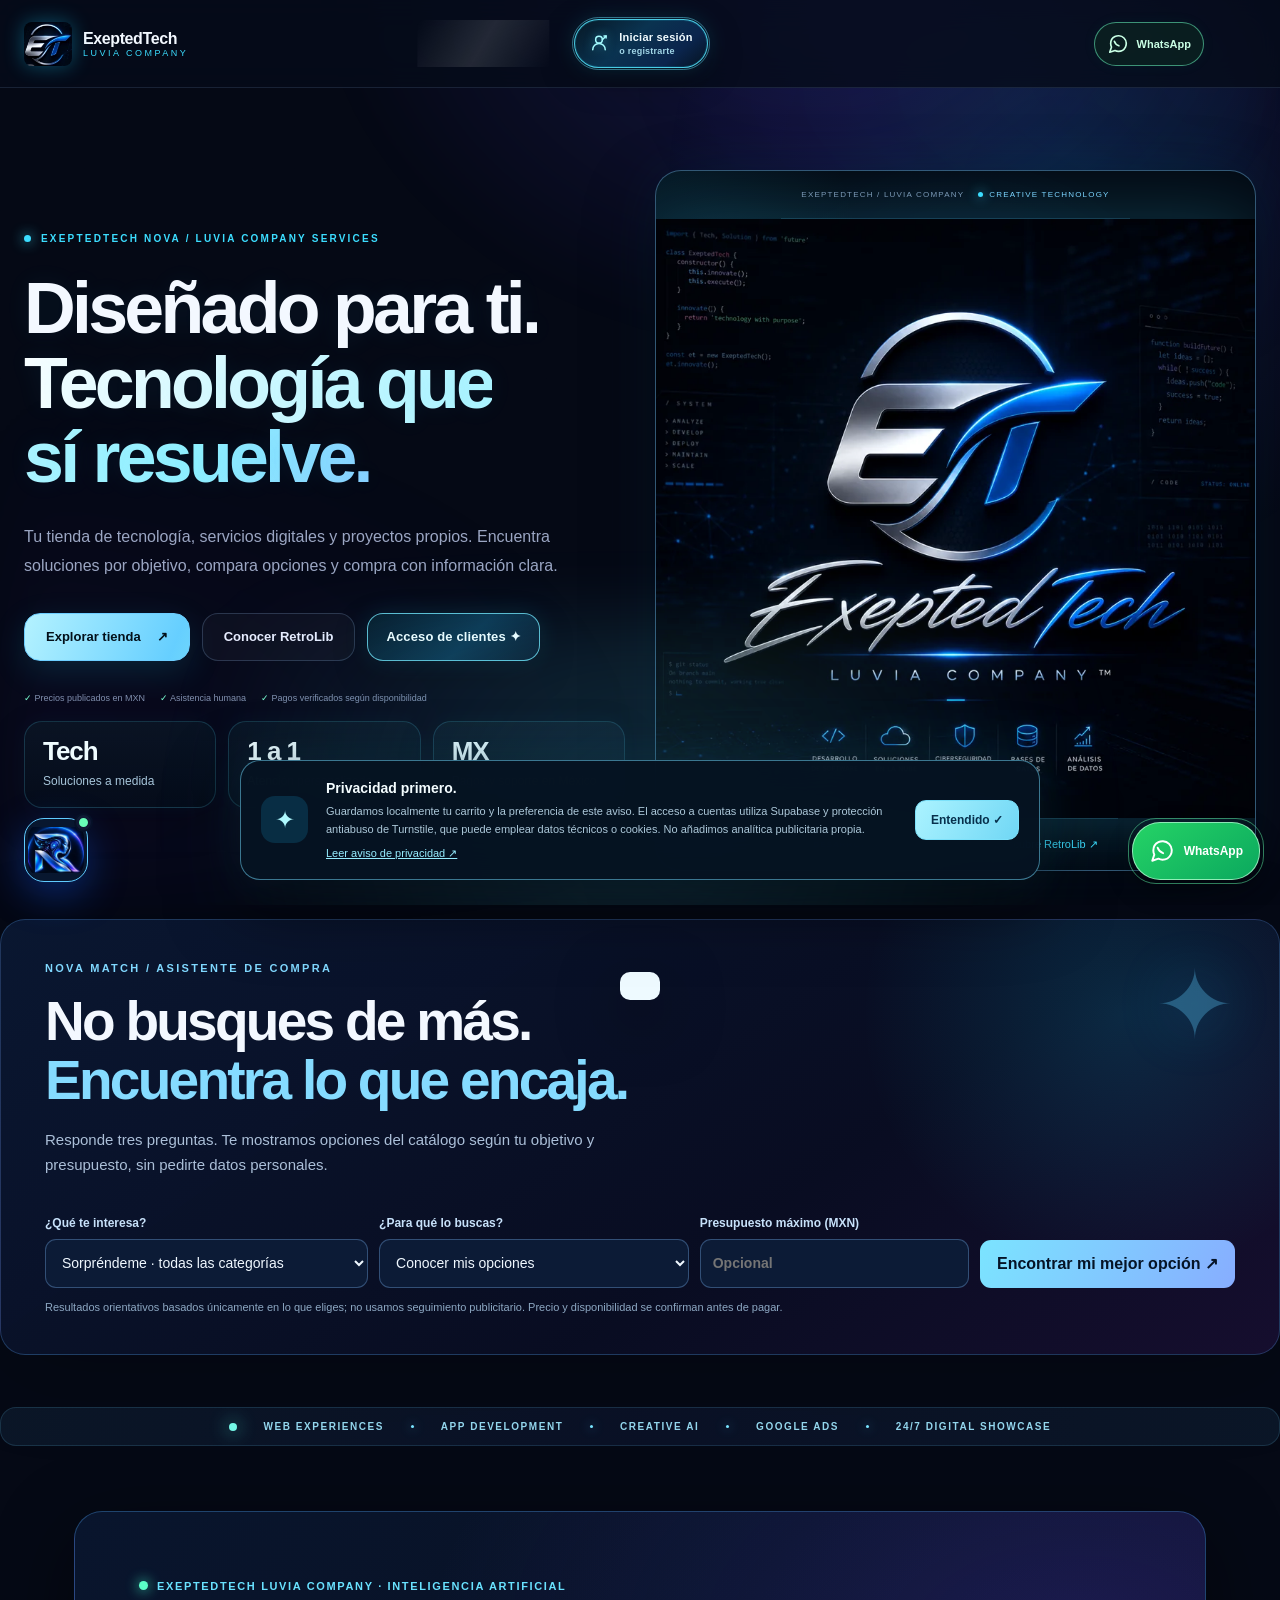
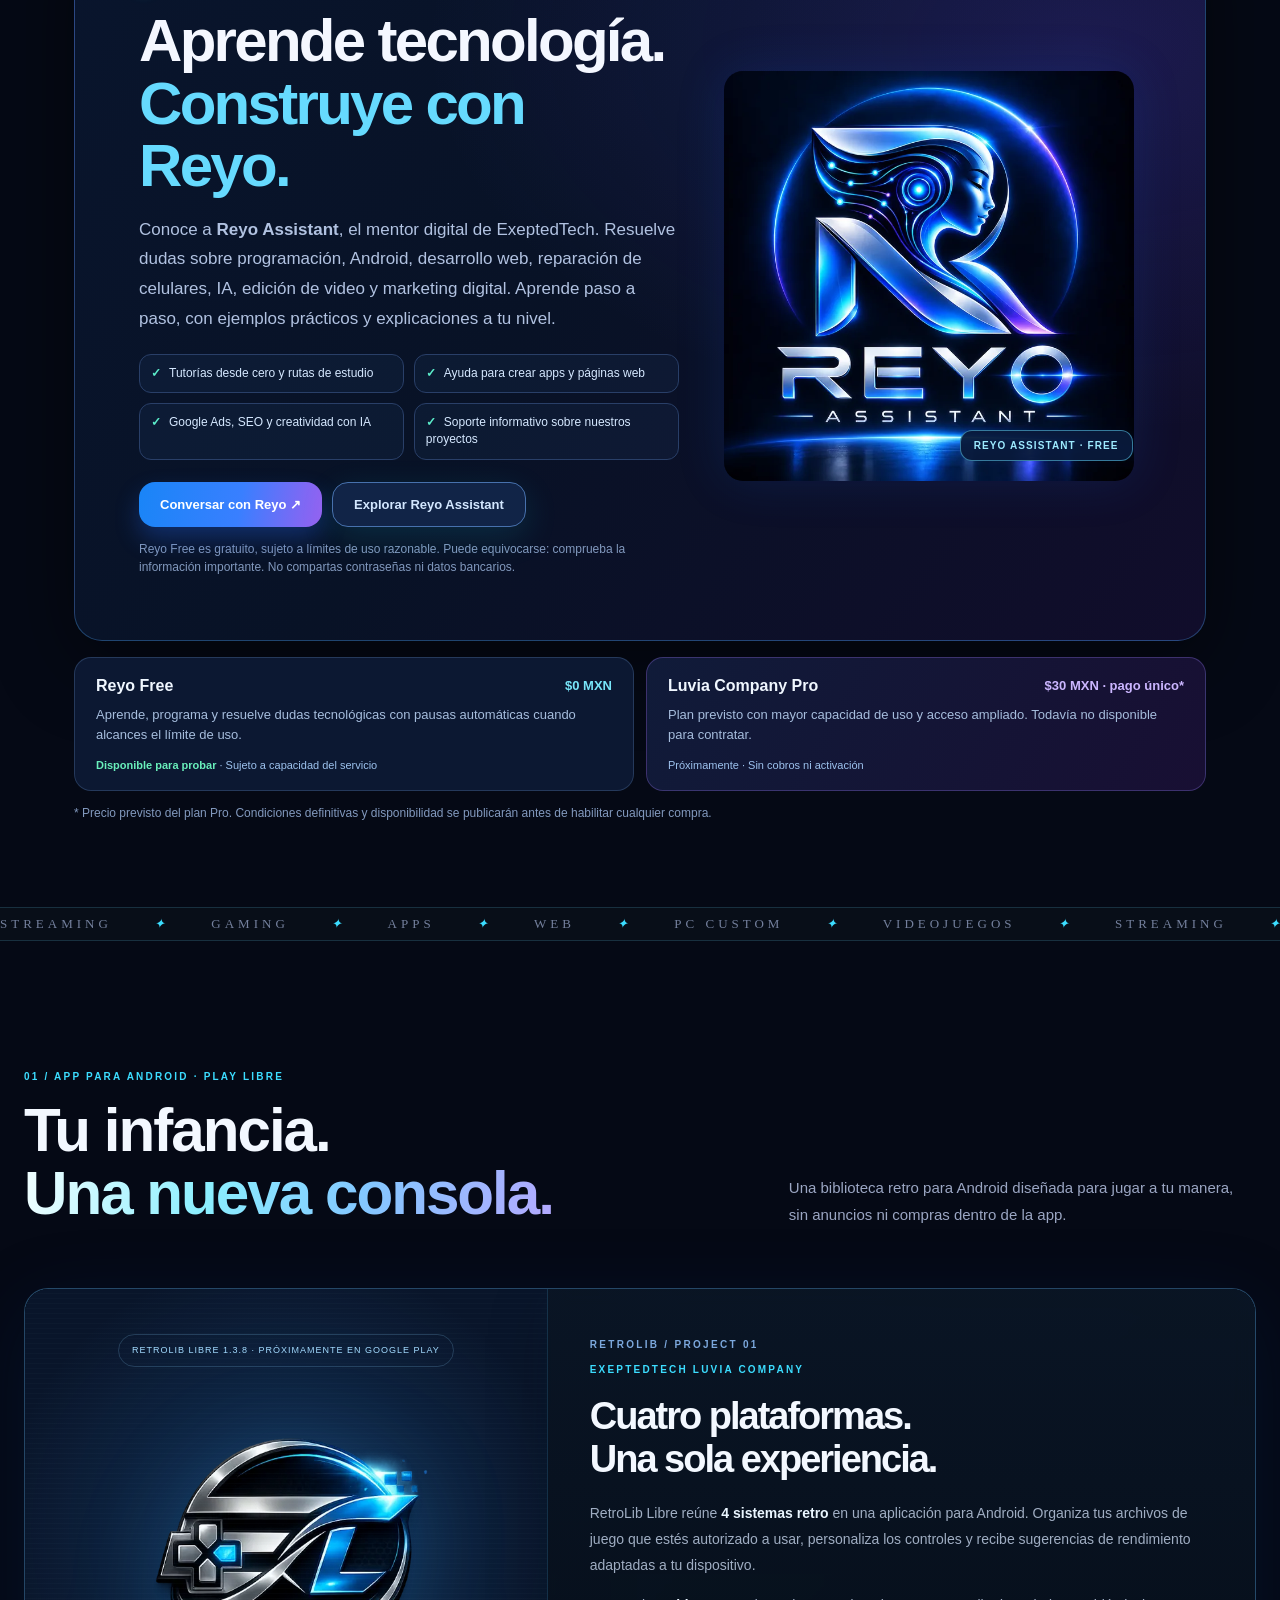
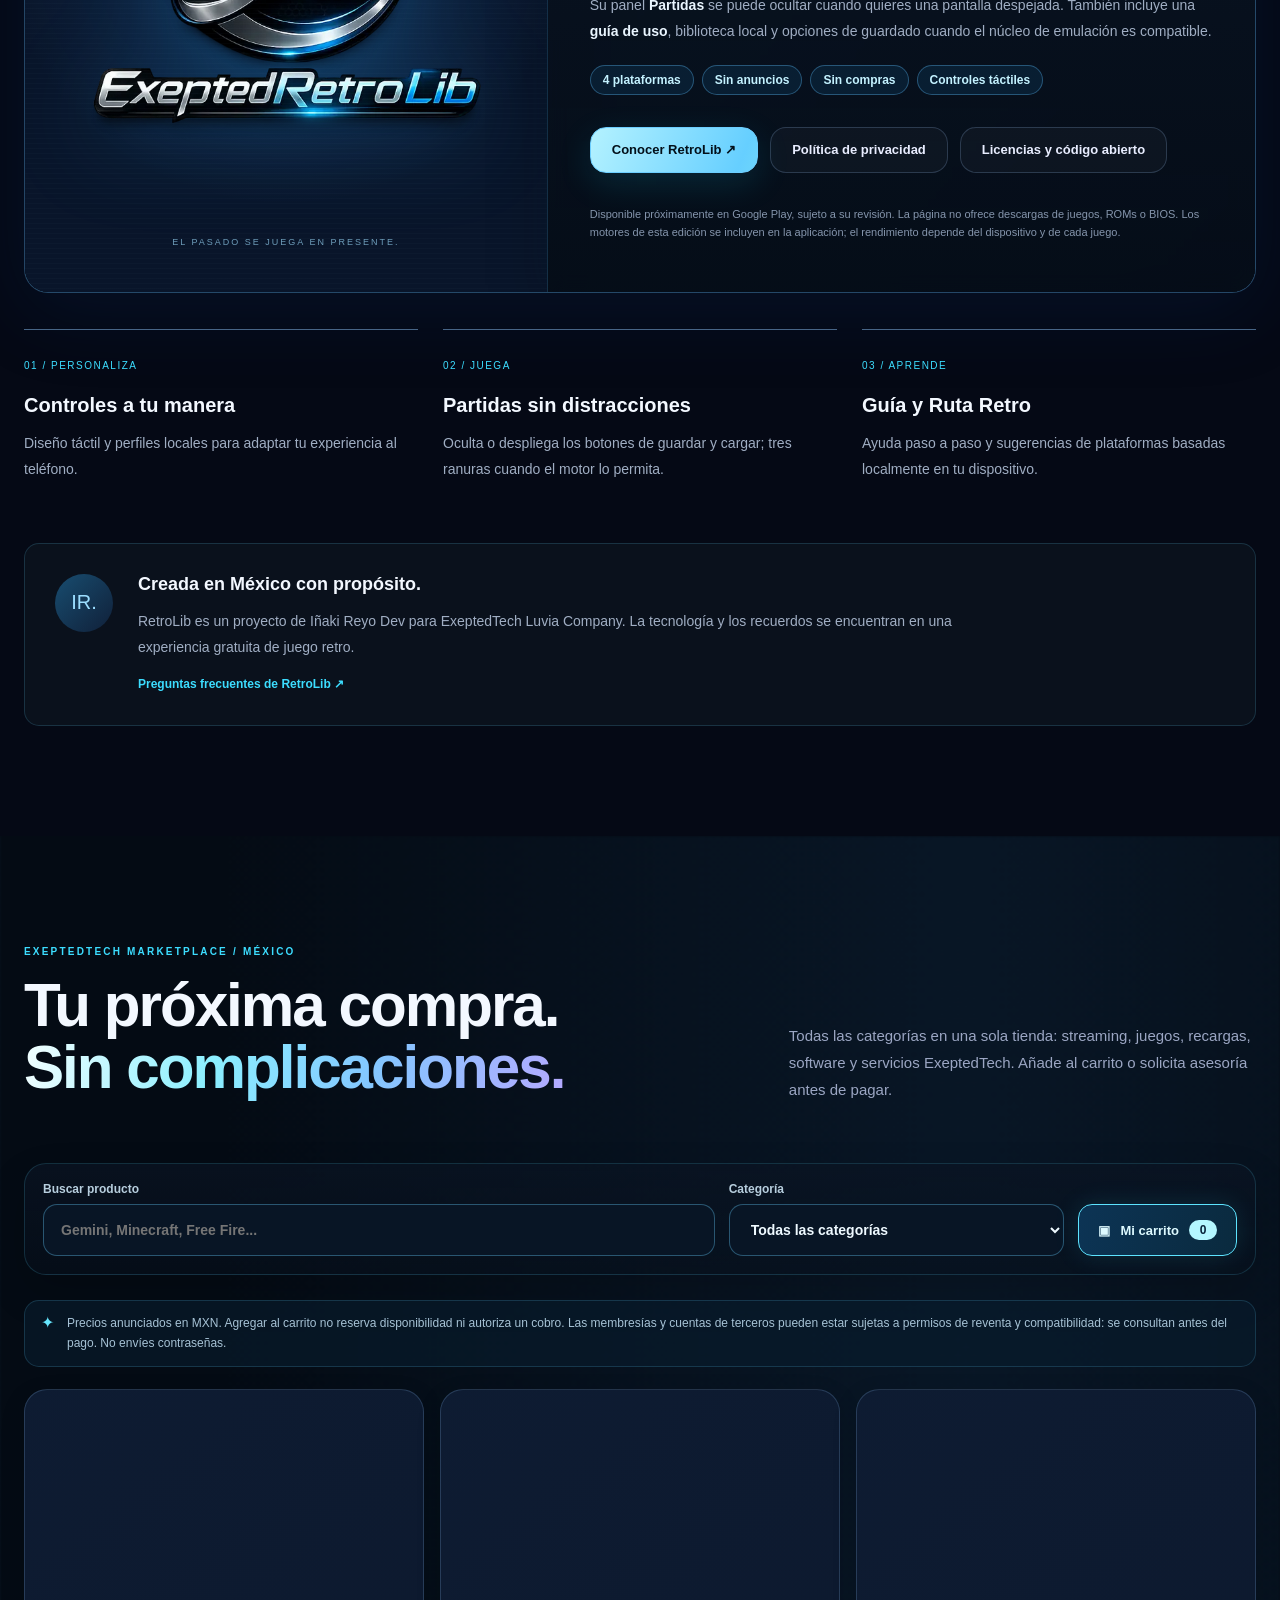
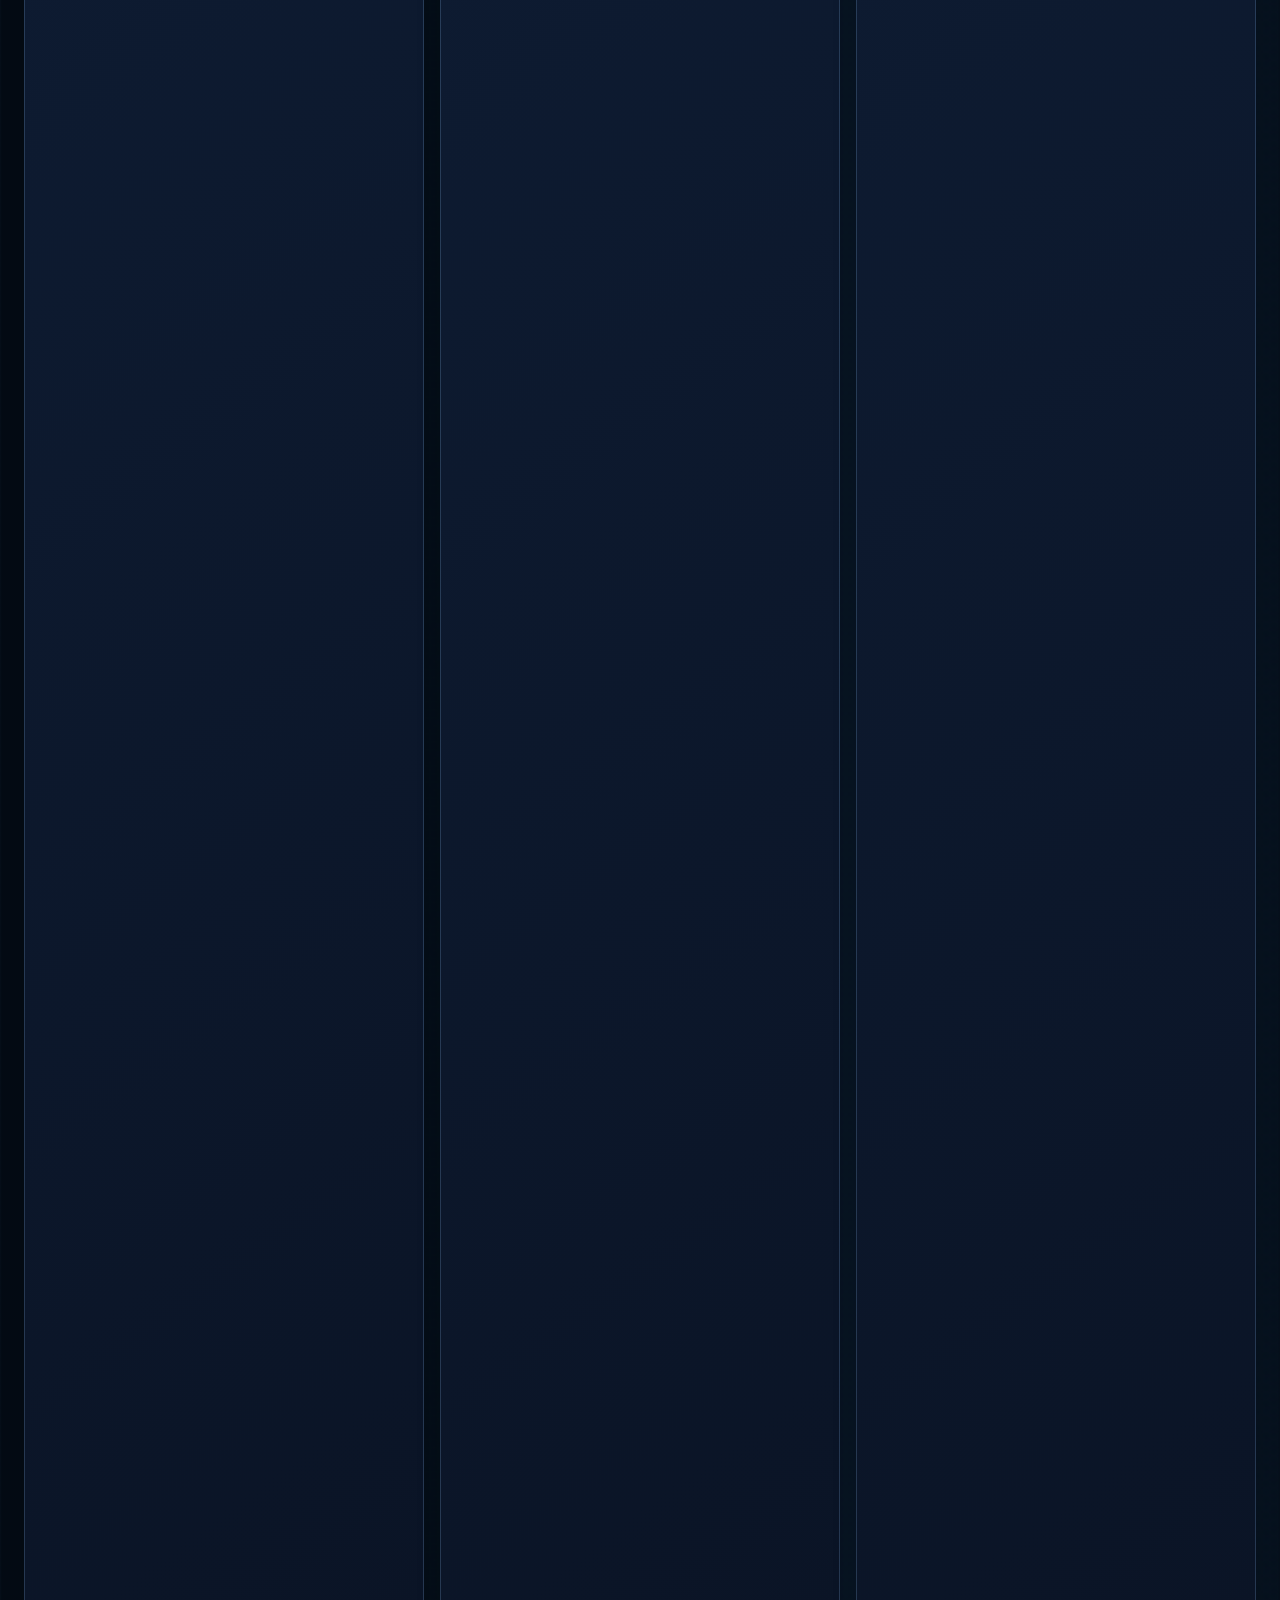
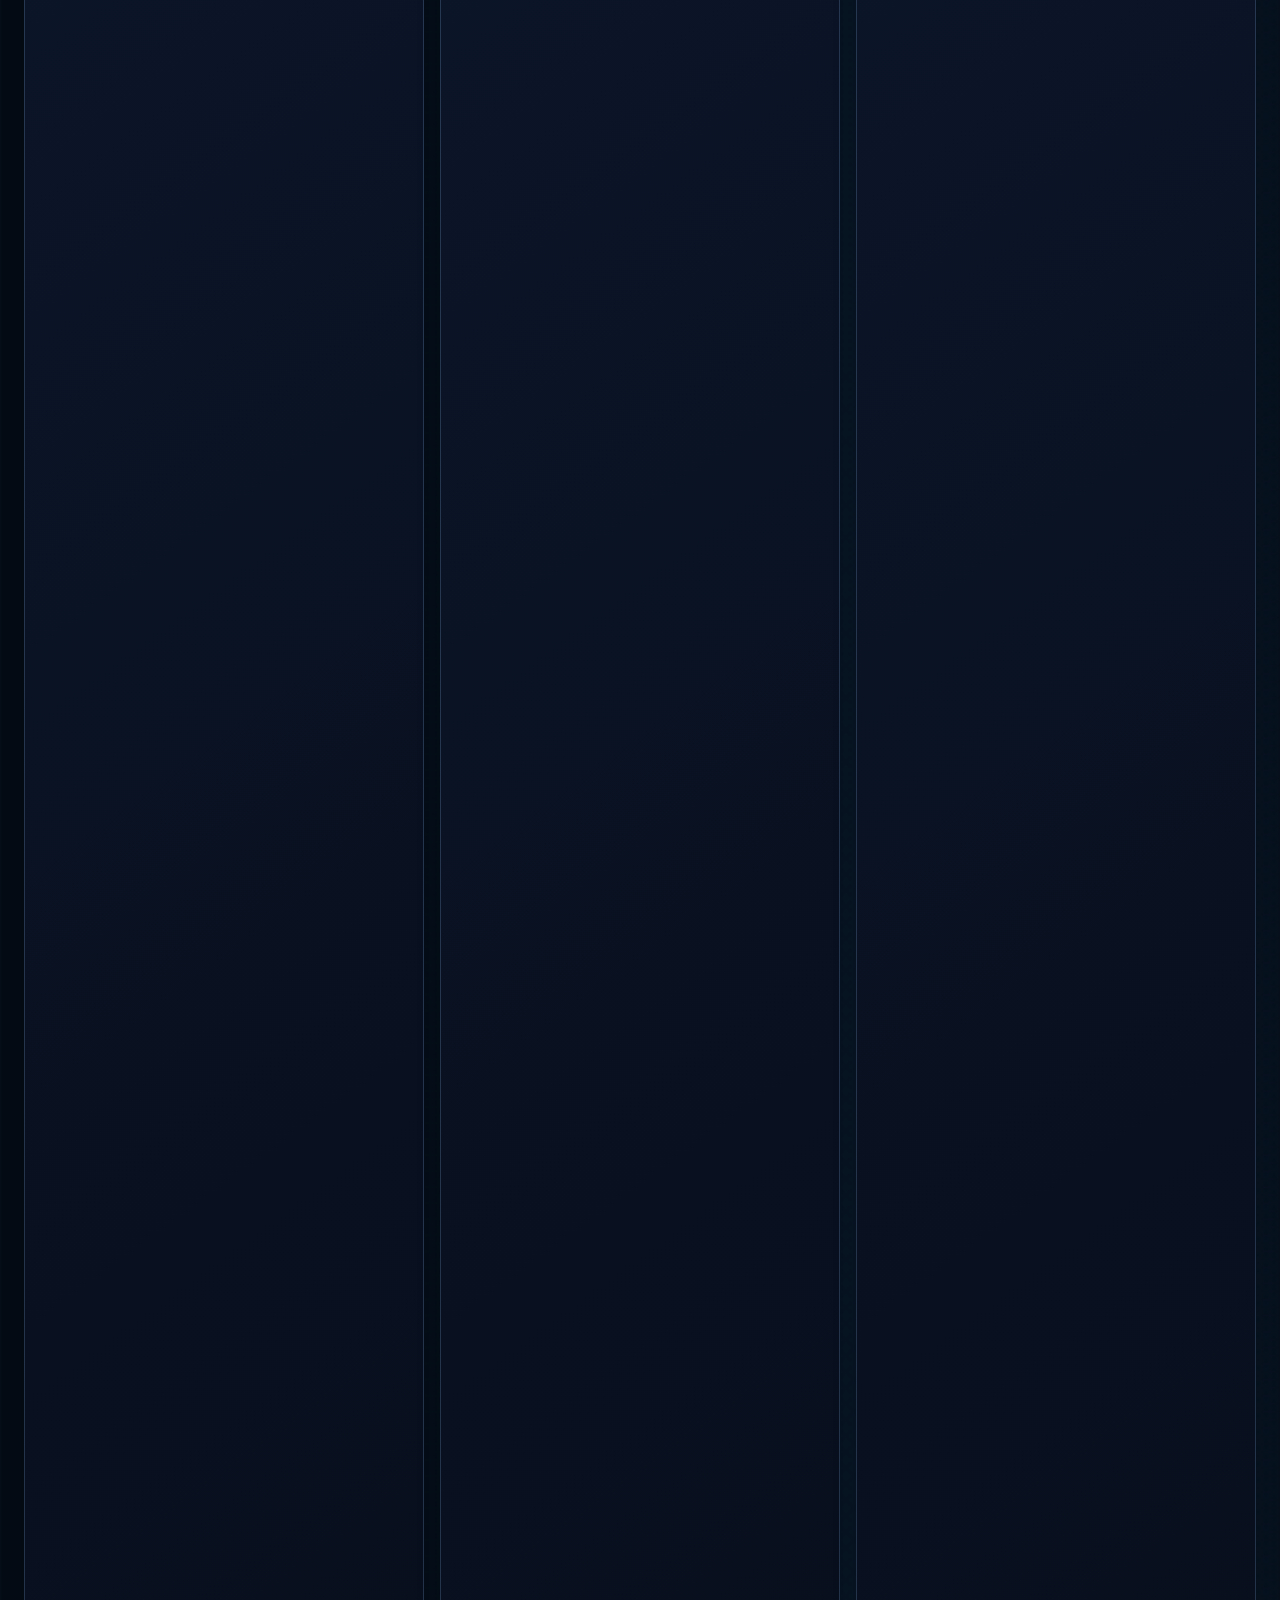
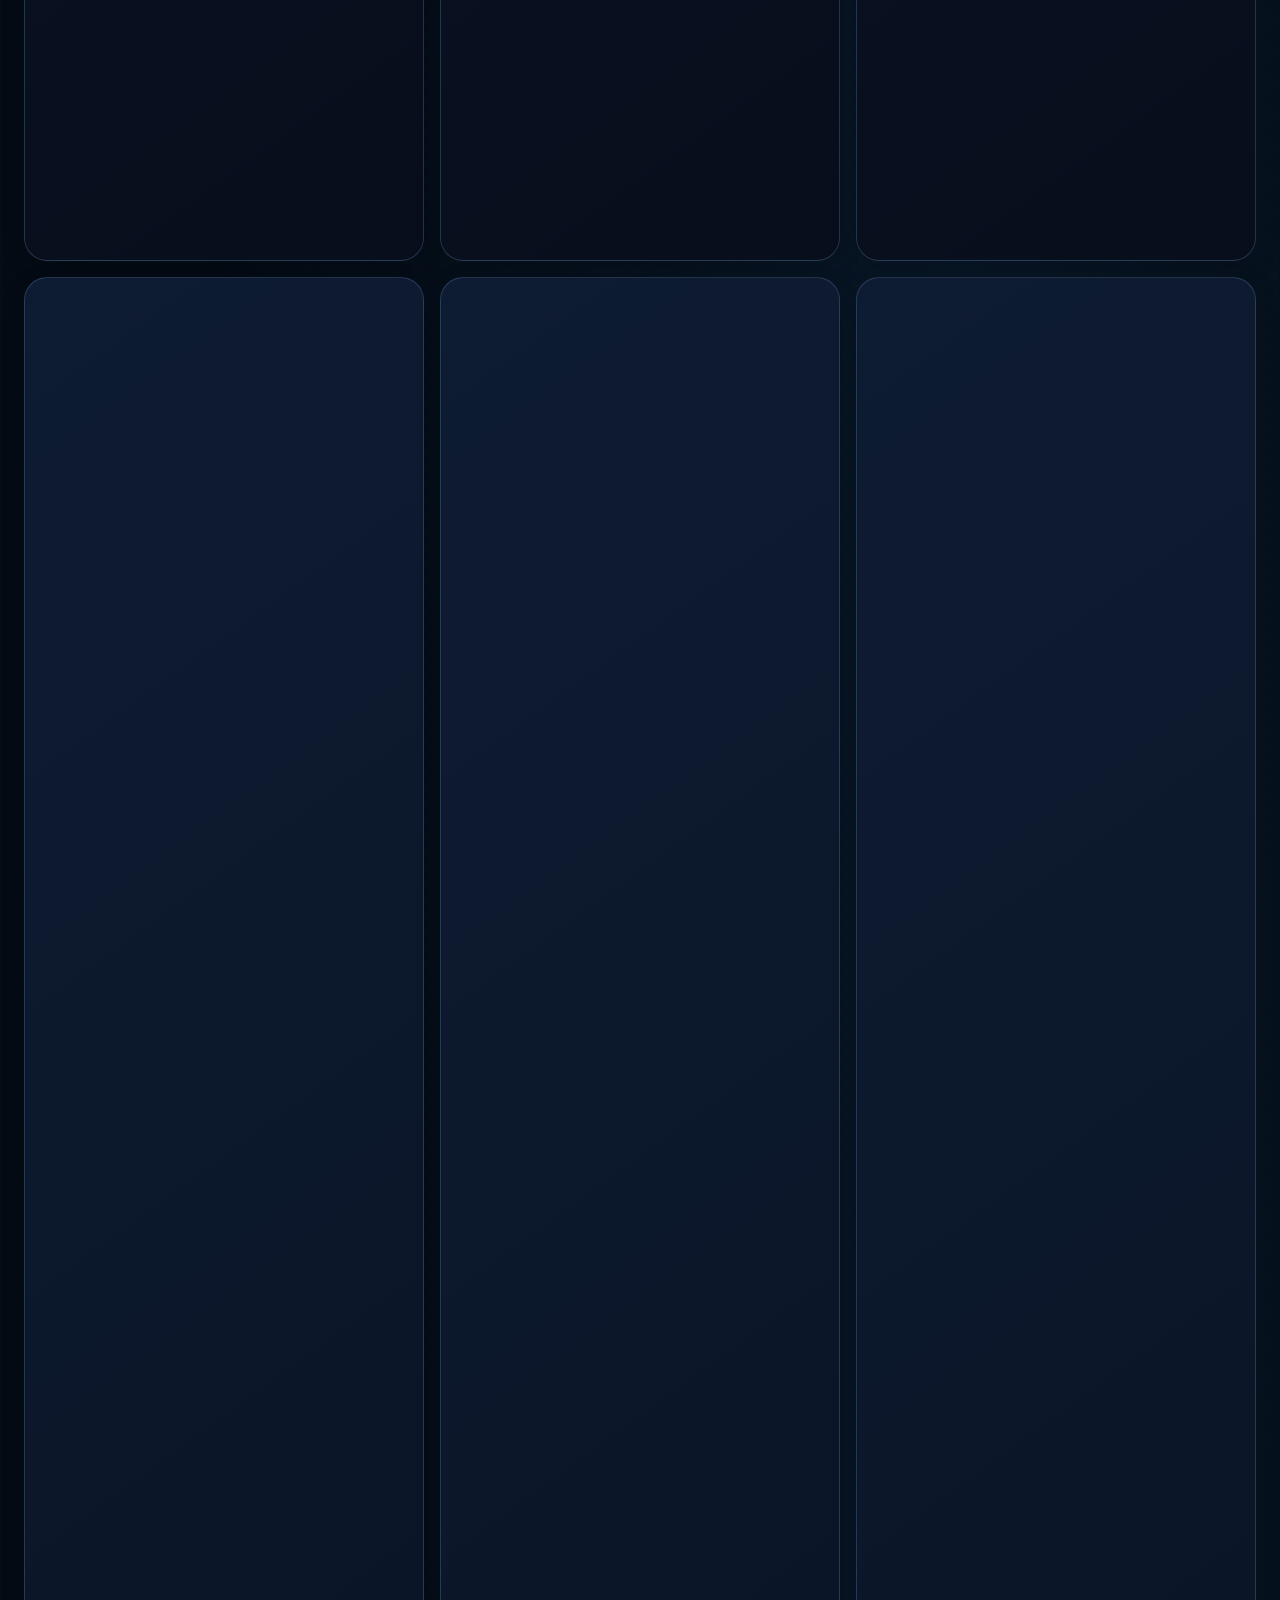
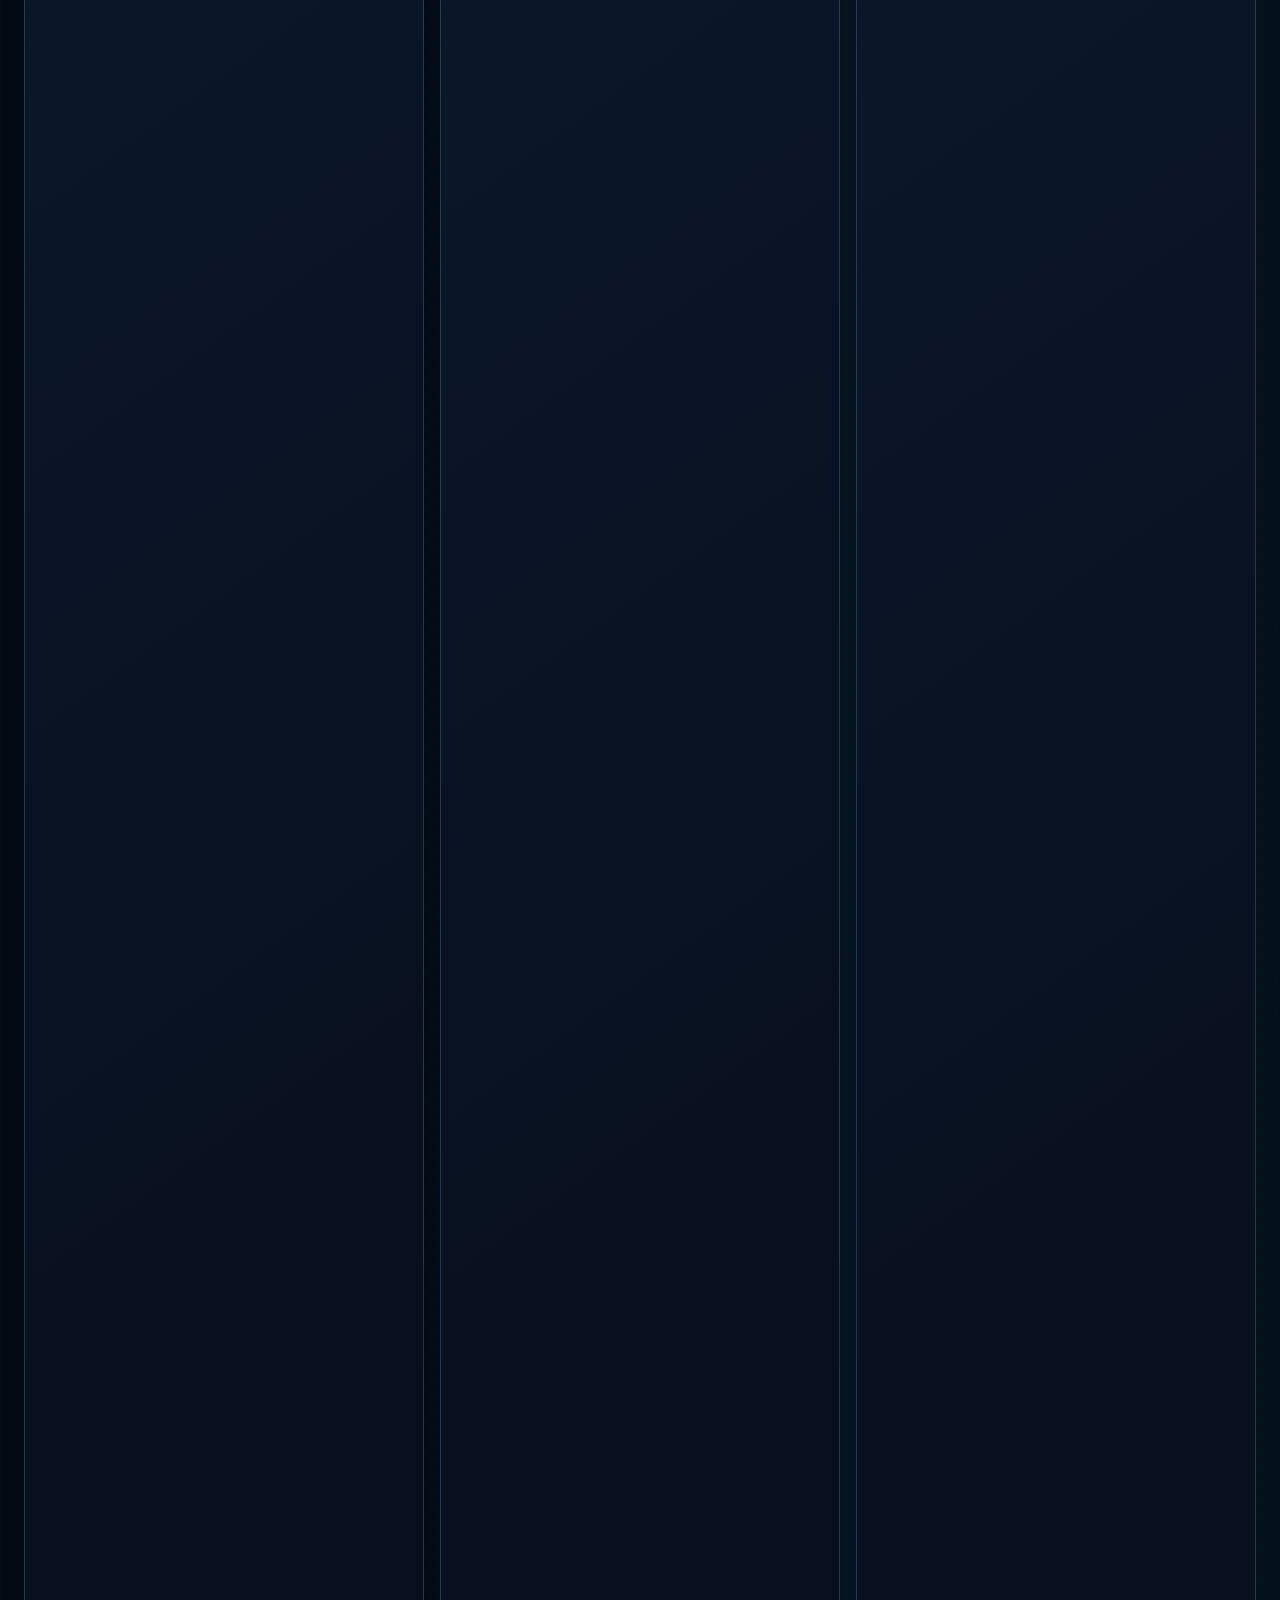
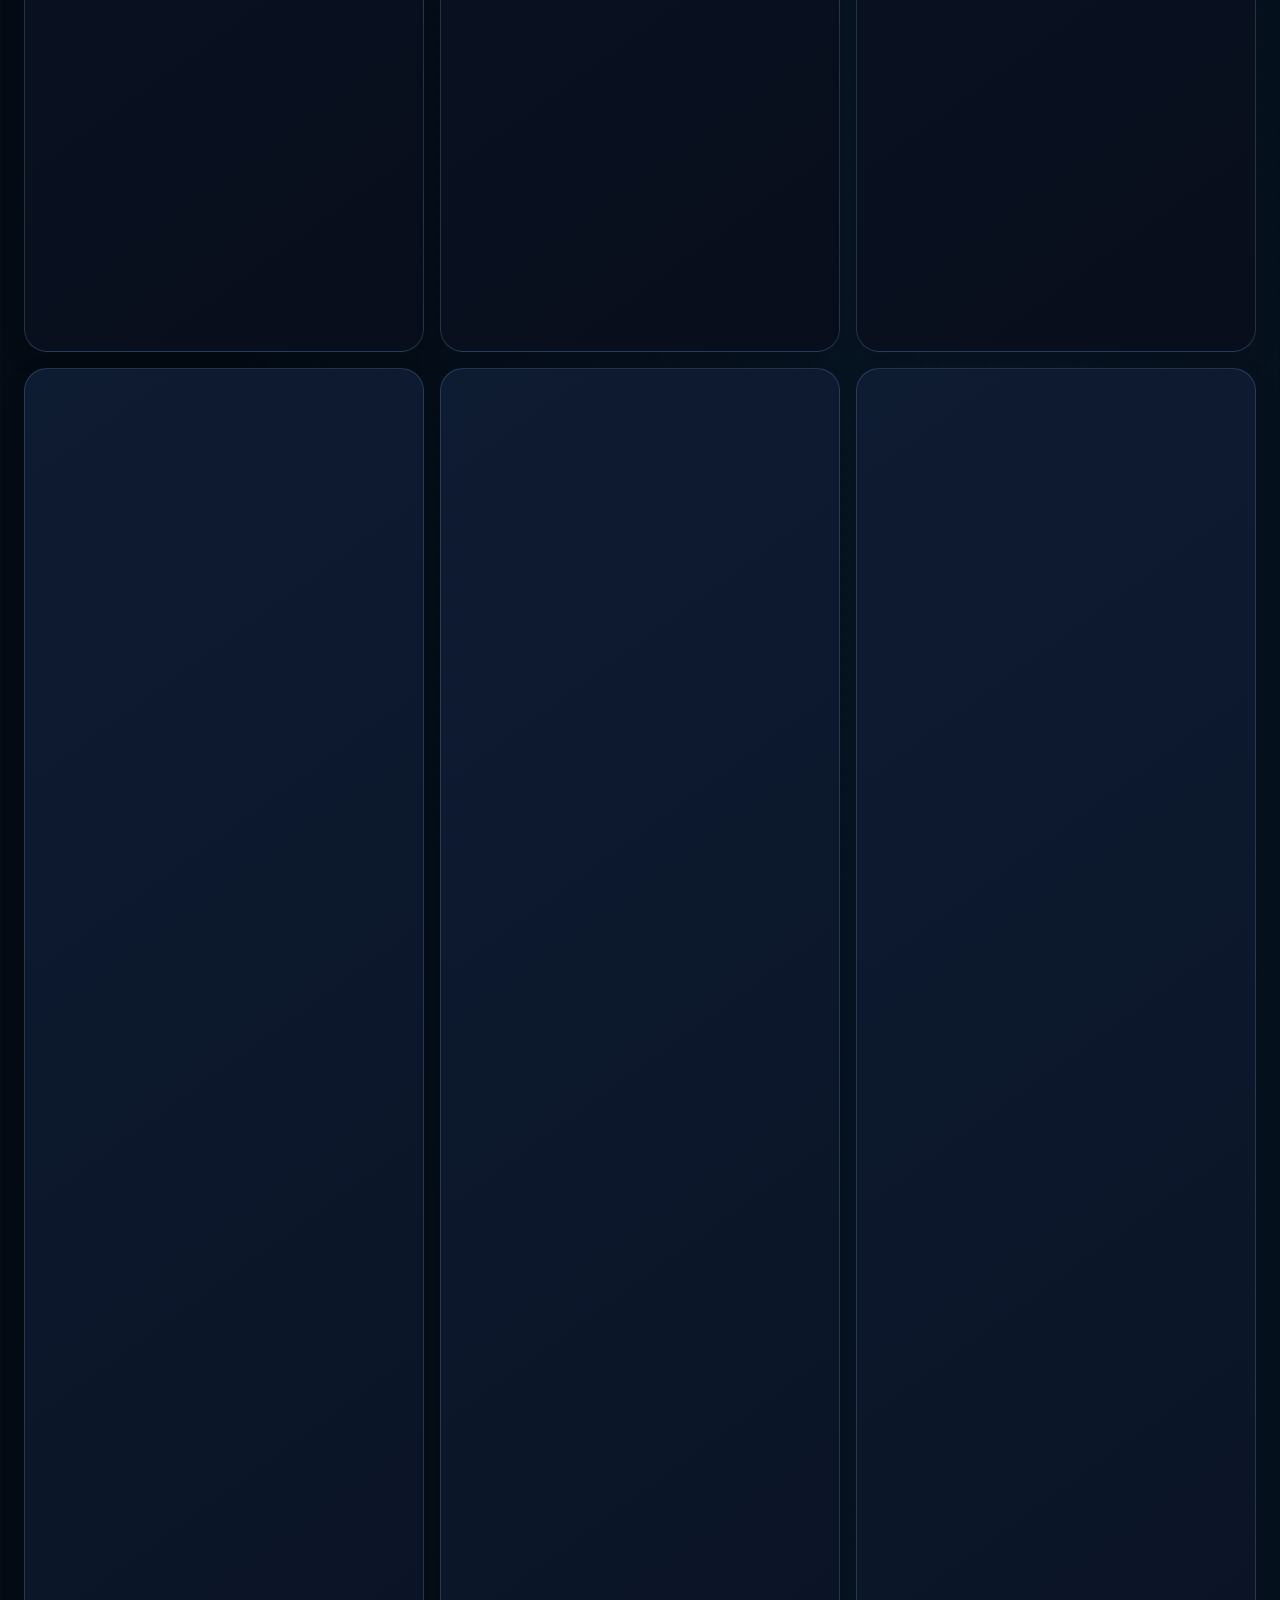
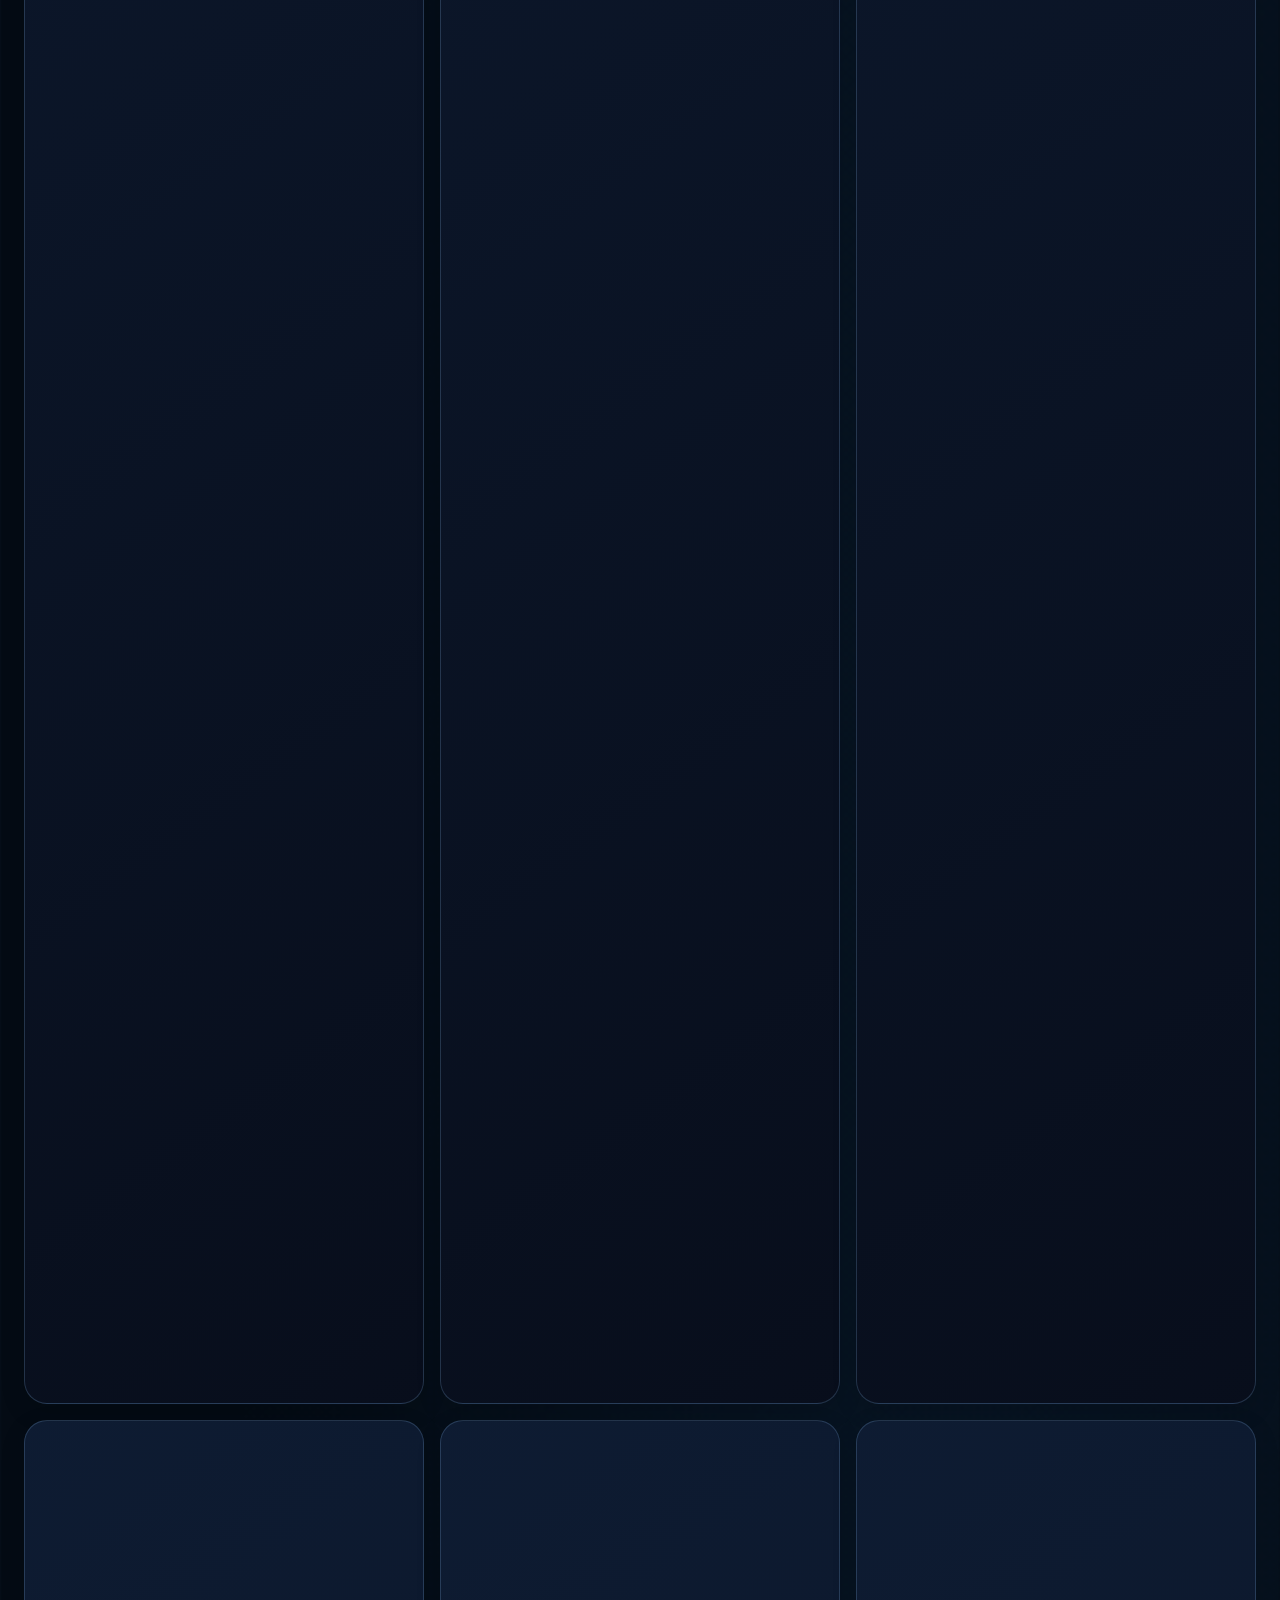
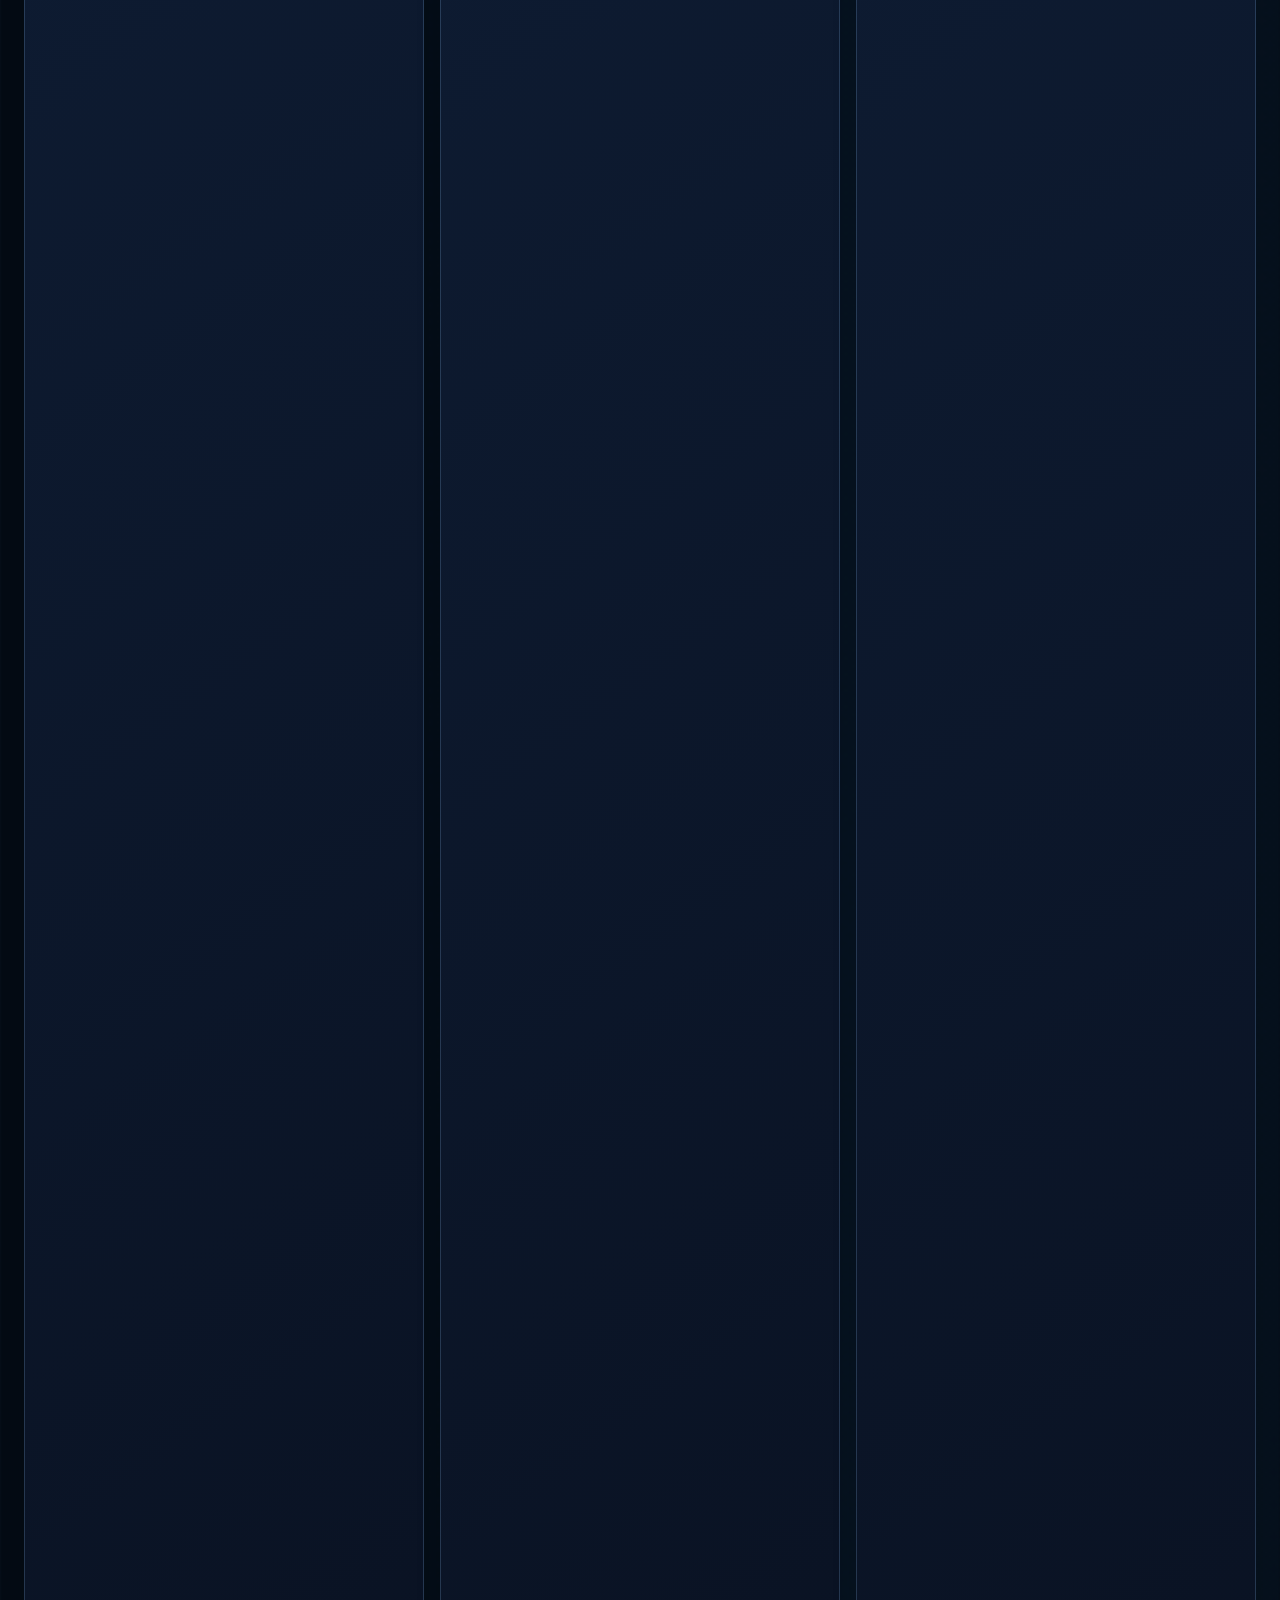
==== commit 55cf3c57: "Add files via upload" ====
--- a/index.html
+++ b/index.html
@@ -55,7 +55,7 @@
   }
   </script>
 <script type="application/ld+json">{"@context":"https://schema.org","@type":"Service","name":"Diseño y desarrollo de sitios web — ExeptedTech","provider":{"@type":"Organization","name":"ExeptedTech","url":"https://exeptedtech.xyz/"},"serviceType":"Desarrollo web profesional","areaServed":{"@type":"Country","name":"México"},"hasOfferCatalog":{"@type":"OfferCatalog","name":"Paquetes de desarrollo web","itemListElement":[{"@type":"OfferCatalog","name":"Exepted Personal","description":"Precio sujeto a cotización; dominio no incluido"},{"@type":"Offer","name":"Tech Business — promoción","price":"1800","priceCurrency":"MXN","availability":"https://schema.org/PreOrder"},{"@type":"Offer","name":"Tech Business Plus — promoción","price":"2800","priceCurrency":"MXN","availability":"https://schema.org/PreOrder"},{"@type":"Offer","name":"Luvia Corp VIP — promoción","price":"4800","priceCurrency":"MXN","availability":"https://schema.org/PreOrder"}]}}</script>
-<script defer="" src="next.js?v=20261025v7"></script><meta content="7.0-nova-premium" name="exeptedtech-release"/><meta content="ExeptedTech · Luvia Company Services: soluciones tecnológicas, desarrollo web, gaming y productos digitales con carrito, atención por WhatsApp y seguimiento de pedidos." name="description"/><link rel="stylesheet" href="reyo/assistant.css?v=3.1"><link rel="stylesheet" href="reyo/assistant-v3.css?v=3.1"><link rel="stylesheet" href="reyo/shop-integration.css?v=3.1"><meta name="keywords" content="Reyo Assistant, tutor IA, tecnología, cursos de programación, desarrollo Android, ExeptedTech, Luvia Company"><meta property="og:image" content="https://exeptedtech.xyz/assets/reyo-assistant-logo.webp"><meta name="theme-color" content="#071126"><link rel="stylesheet" href="retrolib-home.css?v=135">
+<script defer="" src="next.js?v=20261025v7"></script><meta content="7.0-nova-premium" name="exeptedtech-release"/><meta content="ExeptedTech · Luvia Company Services: soluciones tecnológicas, desarrollo web, gaming y productos digitales con carrito, atención por WhatsApp y seguimiento de pedidos." name="description"/><link rel="stylesheet" href="reyo/assistant.css?v=3.1"><link rel="stylesheet" href="reyo/assistant-v3.css?v=3.1"><link rel="stylesheet" href="reyo/shop-integration.css?v=3.1"><meta name="keywords" content="Reyo Assistant, tutor IA, tecnología, cursos de programación, desarrollo Android, ExeptedTech, Luvia Company"><meta property="og:image" content="https://exeptedtech.xyz/assets/reyo-assistant-logo.webp"><meta name="theme-color" content="#071126"><link rel="stylesheet" href="retrolib-home.css?v=138">
 </head>
 <body>
 <div aria-hidden="true" class="reading-progress"></div><a class="skip" href="#main">Saltar al contenido</a>
@@ -125,11 +125,11 @@
 <section class="section feature" id="retrolib" aria-labelledby="retrolib-home-heading">
   <div class="section-head"><div><div class="eyebrow">01 / APP PARA ANDROID · PLAY LIBRE</div><h2 id="retrolib-home-heading">Tu infancia.<br><span>Una nueva consola.</span></h2></div><p>Una biblioteca retro para Android diseñada para jugar a tu manera, sin anuncios ni compras dentro de la app.</p></div>
   <div class="retro-showcase">
-    <div class="retro-art"><span class="pill">RETROLIB LIBRE 1.3.5 · PRÓXIMAMENTE EN GOOGLE PLAY</span><img alt="Logotipo de RetroLib Libre" decoding="async" height="700" loading="lazy" src="retrolib-logo.webp" width="700"><div class="retro-art-caption">EL PASADO SE JUEGA EN PRESENTE.</div></div>
-    <div class="retro-story"><div class="eyebrow">EXEPTEDTECH LUVIA COMPANY</div><h2>Diez plataformas.<br>Una sola experiencia.</h2><p>RetroLib Libre reúne <strong>10 sistemas retro</strong> en una aplicación para Android. Organiza tus archivos de juego que estés autorizado a usar, personaliza los controles y recibe sugerencias de rendimiento adaptadas a tu dispositivo.</p><p>Su panel <strong>Partidas</strong> se puede ocultar cuando quieres una pantalla despejada. También incluye una <strong>guía de uso</strong>, biblioteca local y opciones de guardado cuando el núcleo de emulación es compatible.</p>
-      <div class="retro-home-facts" aria-label="Características de RetroLib"><span>10 plataformas</span><span>Sin anuncios</span><span>Sin compras</span><span>Controles táctiles</span></div>
-      <div class="hero-actions"><a class="button" href="retrolib.html">Conocer RetroLib ↗</a><a class="button ghost" href="privacidad-retrolib.html">Política de privacidad</a></div>
-      <small class="legal-note">Disponible próximamente en Google Play, sujeto a su revisión. La página no ofrece descargas de juegos, ROMs o BIOS. El motor requiere Internet para descargarse; el rendimiento depende del dispositivo y del núcleo.</small>
+    <div class="retro-art"><span class="pill">RETROLIB LIBRE 1.3.8 · PRÓXIMAMENTE EN GOOGLE PLAY</span><img alt="Logotipo de RetroLib Libre" decoding="async" height="700" loading="lazy" src="retrolib-logo.webp" width="700"><div class="retro-art-caption">EL PASADO SE JUEGA EN PRESENTE.</div></div>
+    <div class="retro-story"><div class="eyebrow">EXEPTEDTECH LUVIA COMPANY</div><h2>Cuatro plataformas.<br>Una sola experiencia.</h2><p>RetroLib Libre reúne <strong>4 sistemas retro</strong> en una aplicación para Android. Organiza tus archivos de juego que estés autorizado a usar, personaliza los controles y recibe sugerencias de rendimiento adaptadas a tu dispositivo.</p><p>Su panel <strong>Partidas</strong> se puede ocultar cuando quieres una pantalla despejada. También incluye una <strong>guía de uso</strong>, biblioteca local y opciones de guardado cuando el núcleo de emulación es compatible.</p>
+      <div class="retro-home-facts" aria-label="Características de RetroLib"><span>4 plataformas</span><span>Sin anuncios</span><span>Sin compras</span><span>Controles táctiles</span></div>
+      <div class="hero-actions"><a class="button" href="retrolib.html">Conocer RetroLib ↗</a><a class="button ghost" href="privacidad-retrolib.html">Política de privacidad</a><a class="button ghost" href="licencias-retrolib.html">Licencias y código abierto</a></div>
+      <small class="legal-note">Disponible próximamente en Google Play, sujeto a su revisión. La página no ofrece descargas de juegos, ROMs o BIOS. Los motores de esta edición se incluyen en la aplicación; el rendimiento depende del dispositivo y de cada juego.</small>
     </div>
   </div>
   <div class="retro-features">
